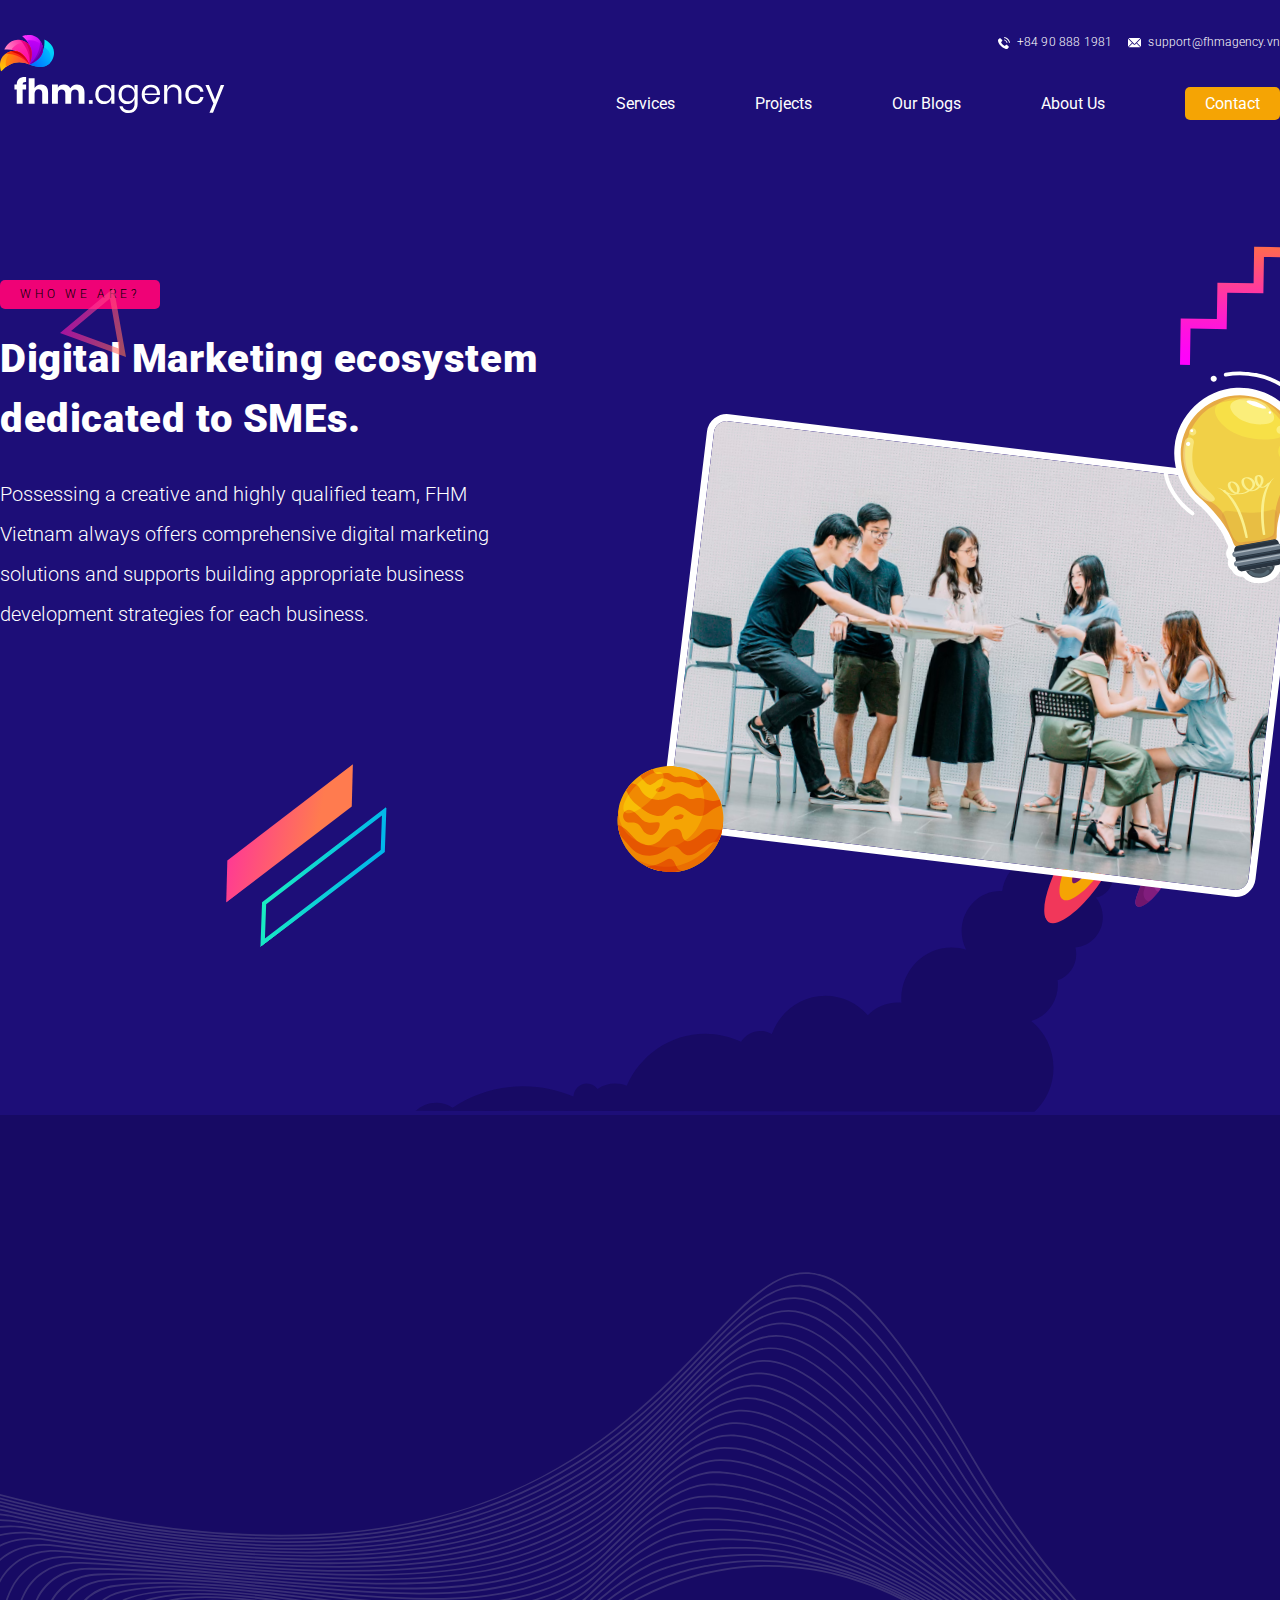
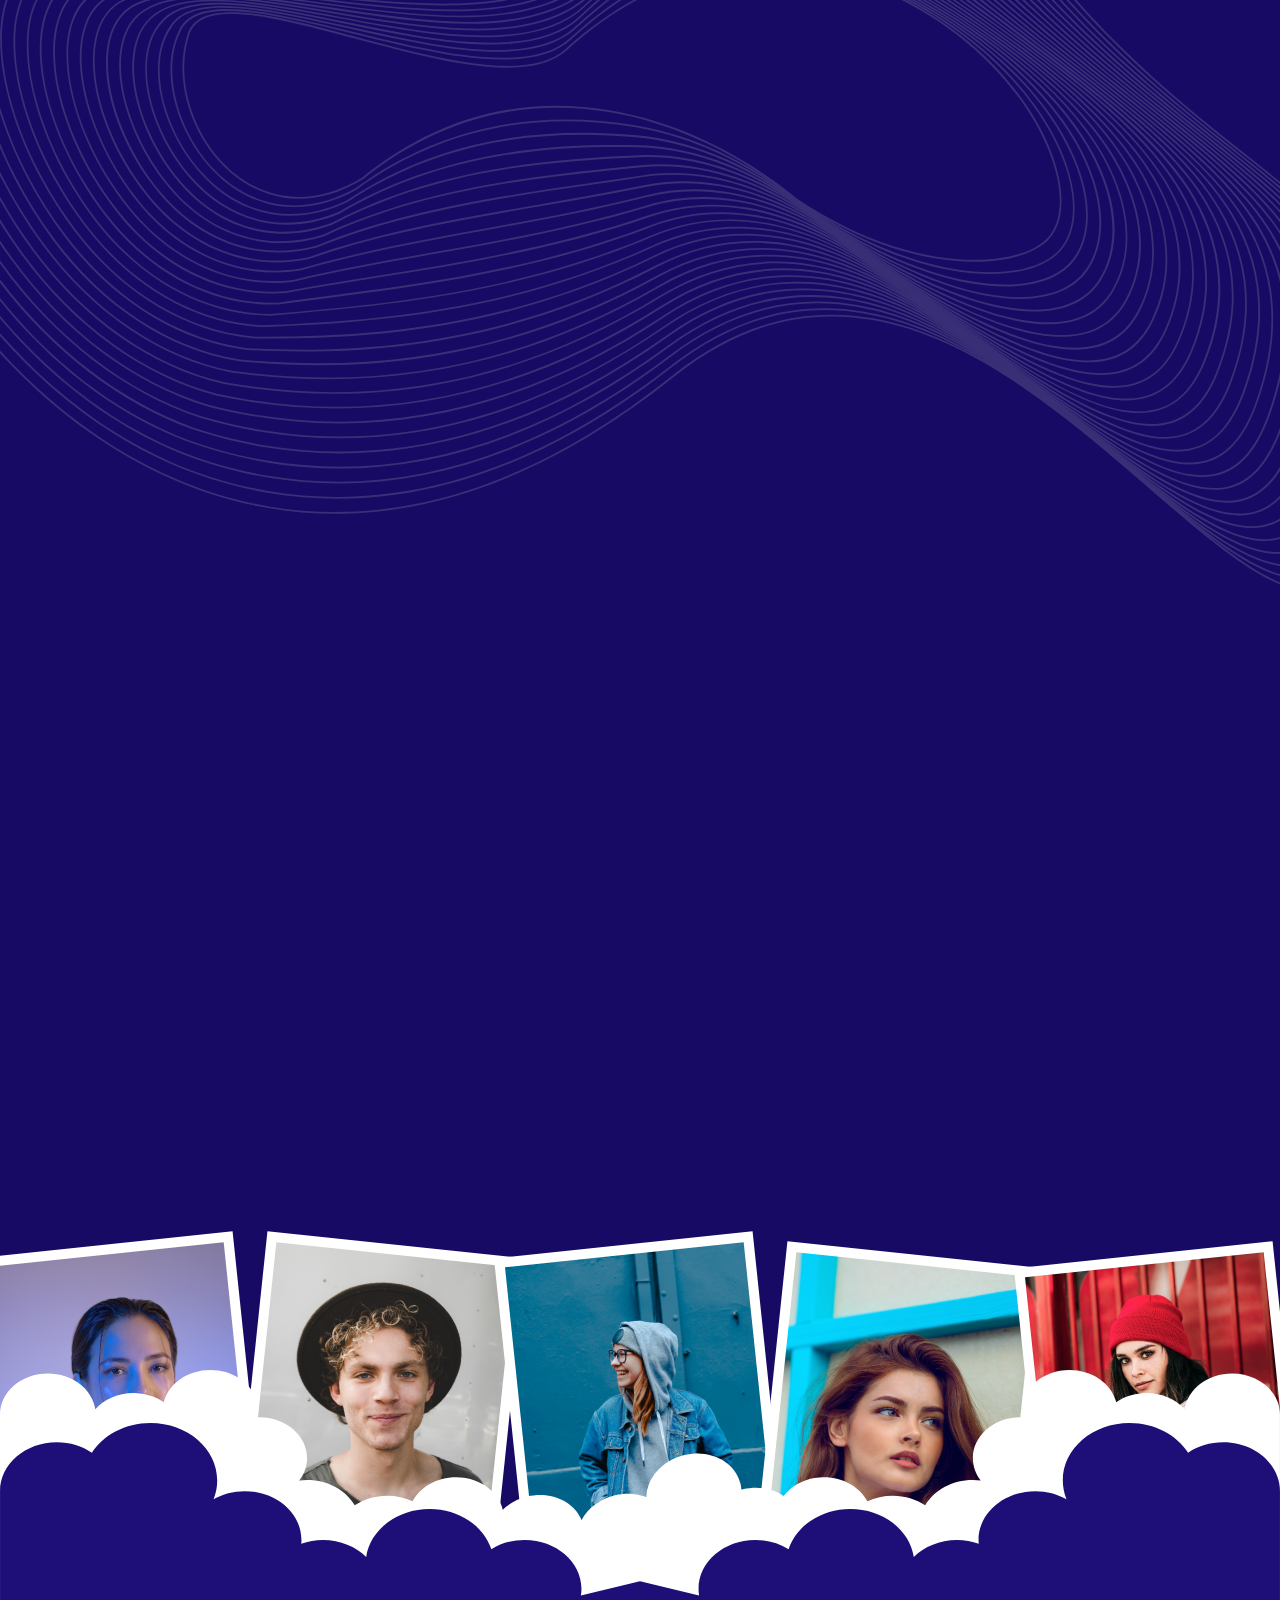
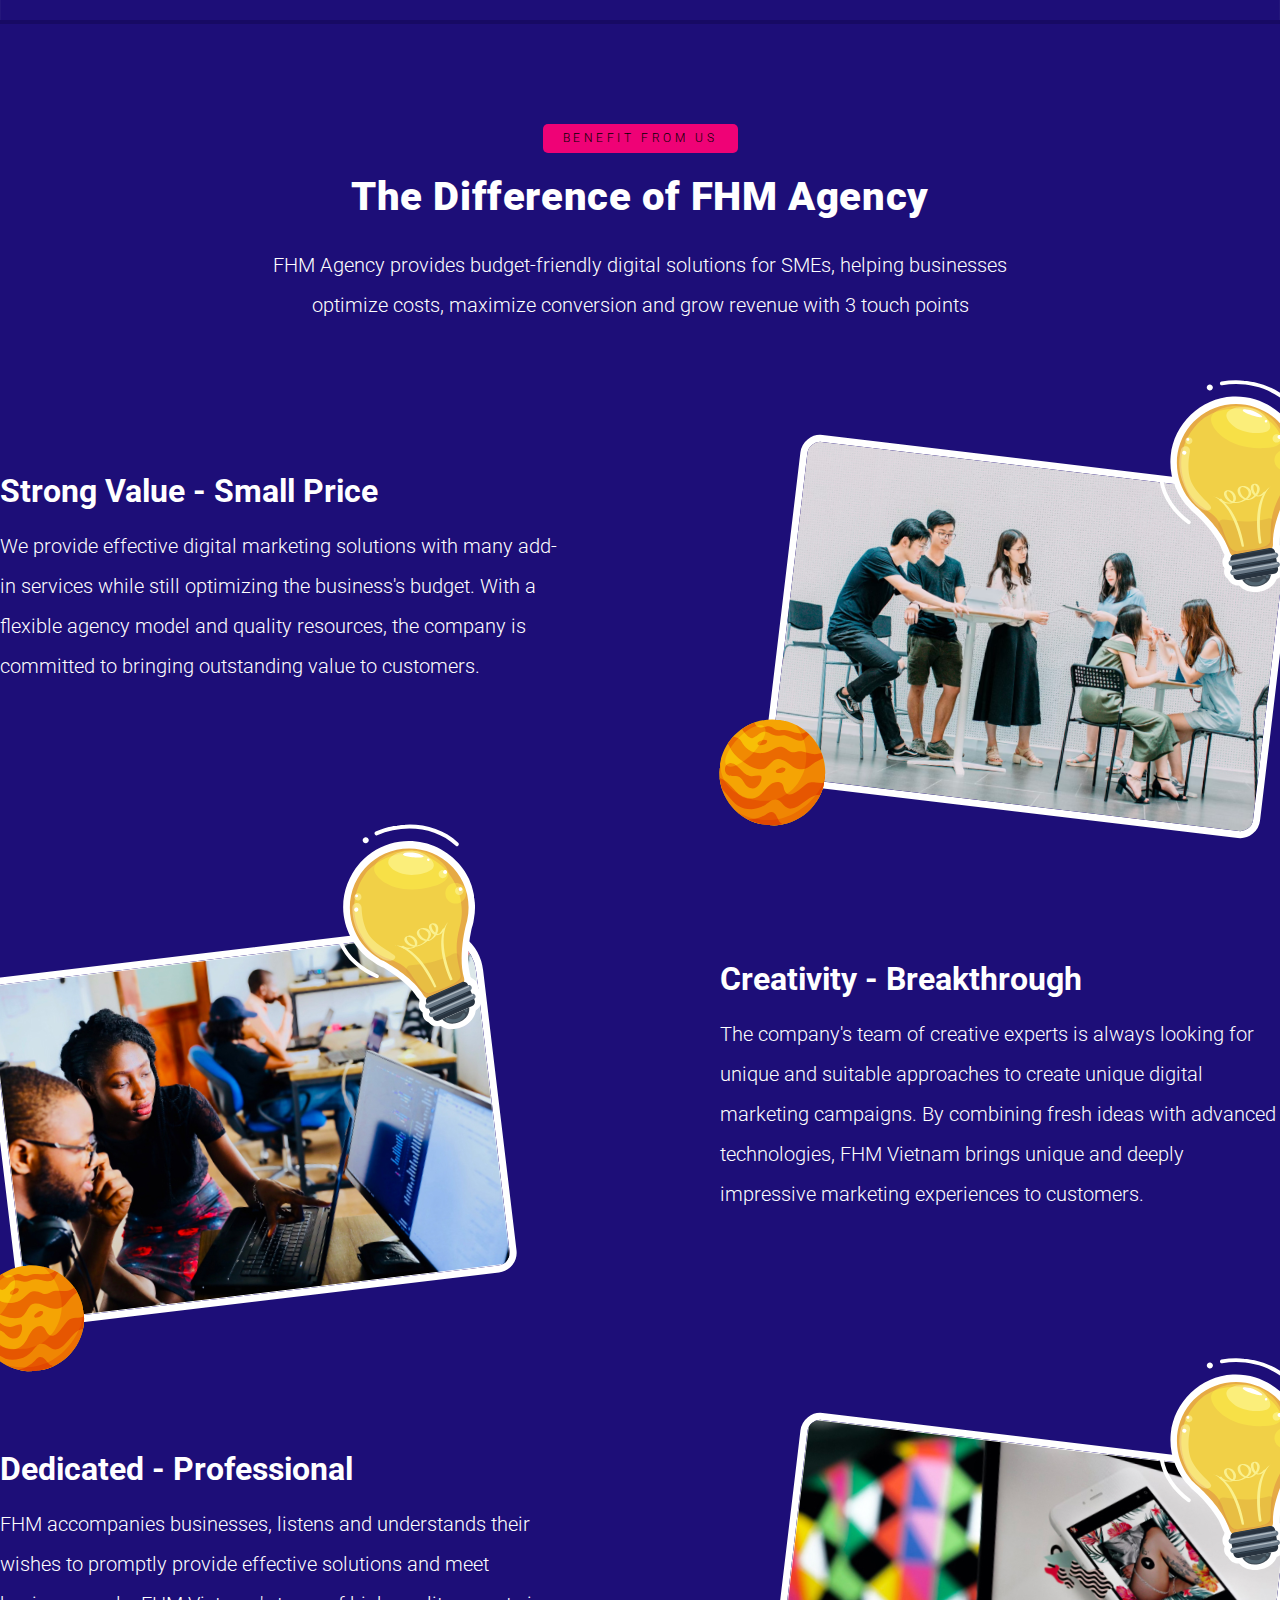
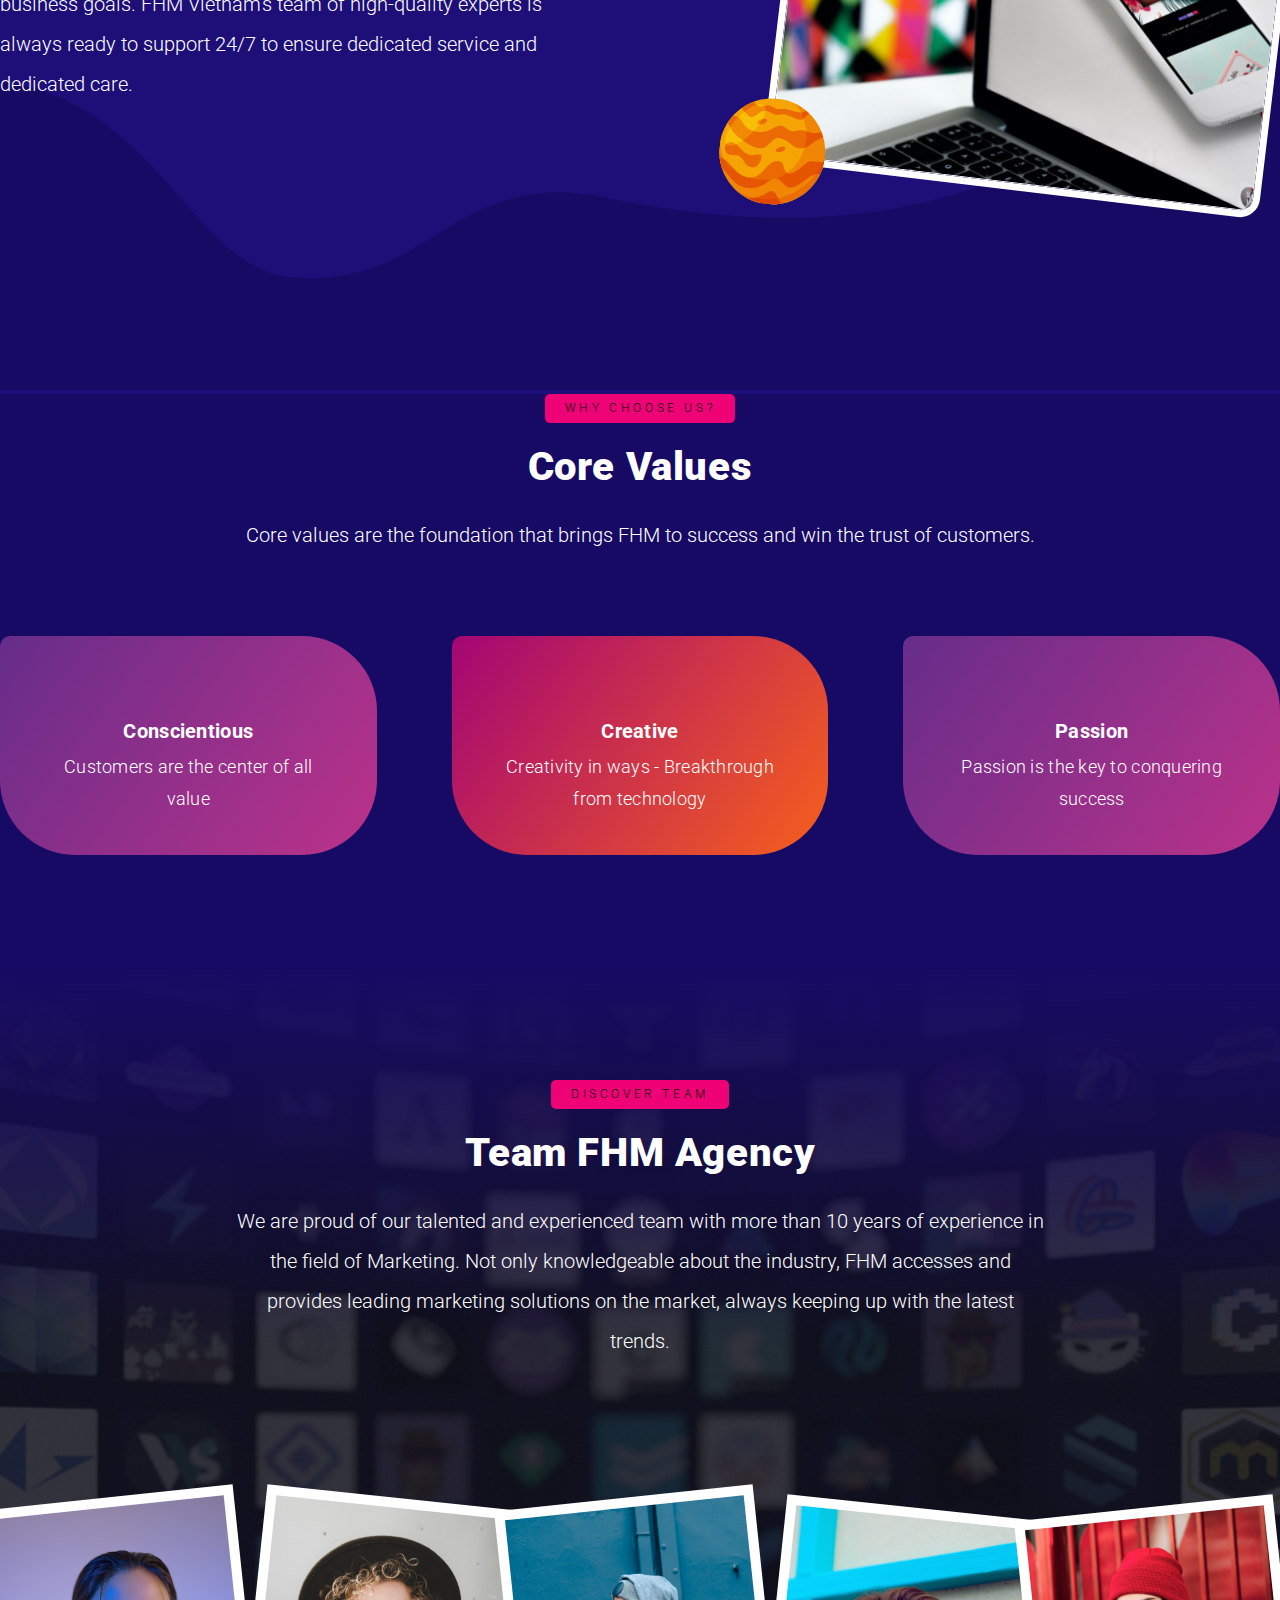
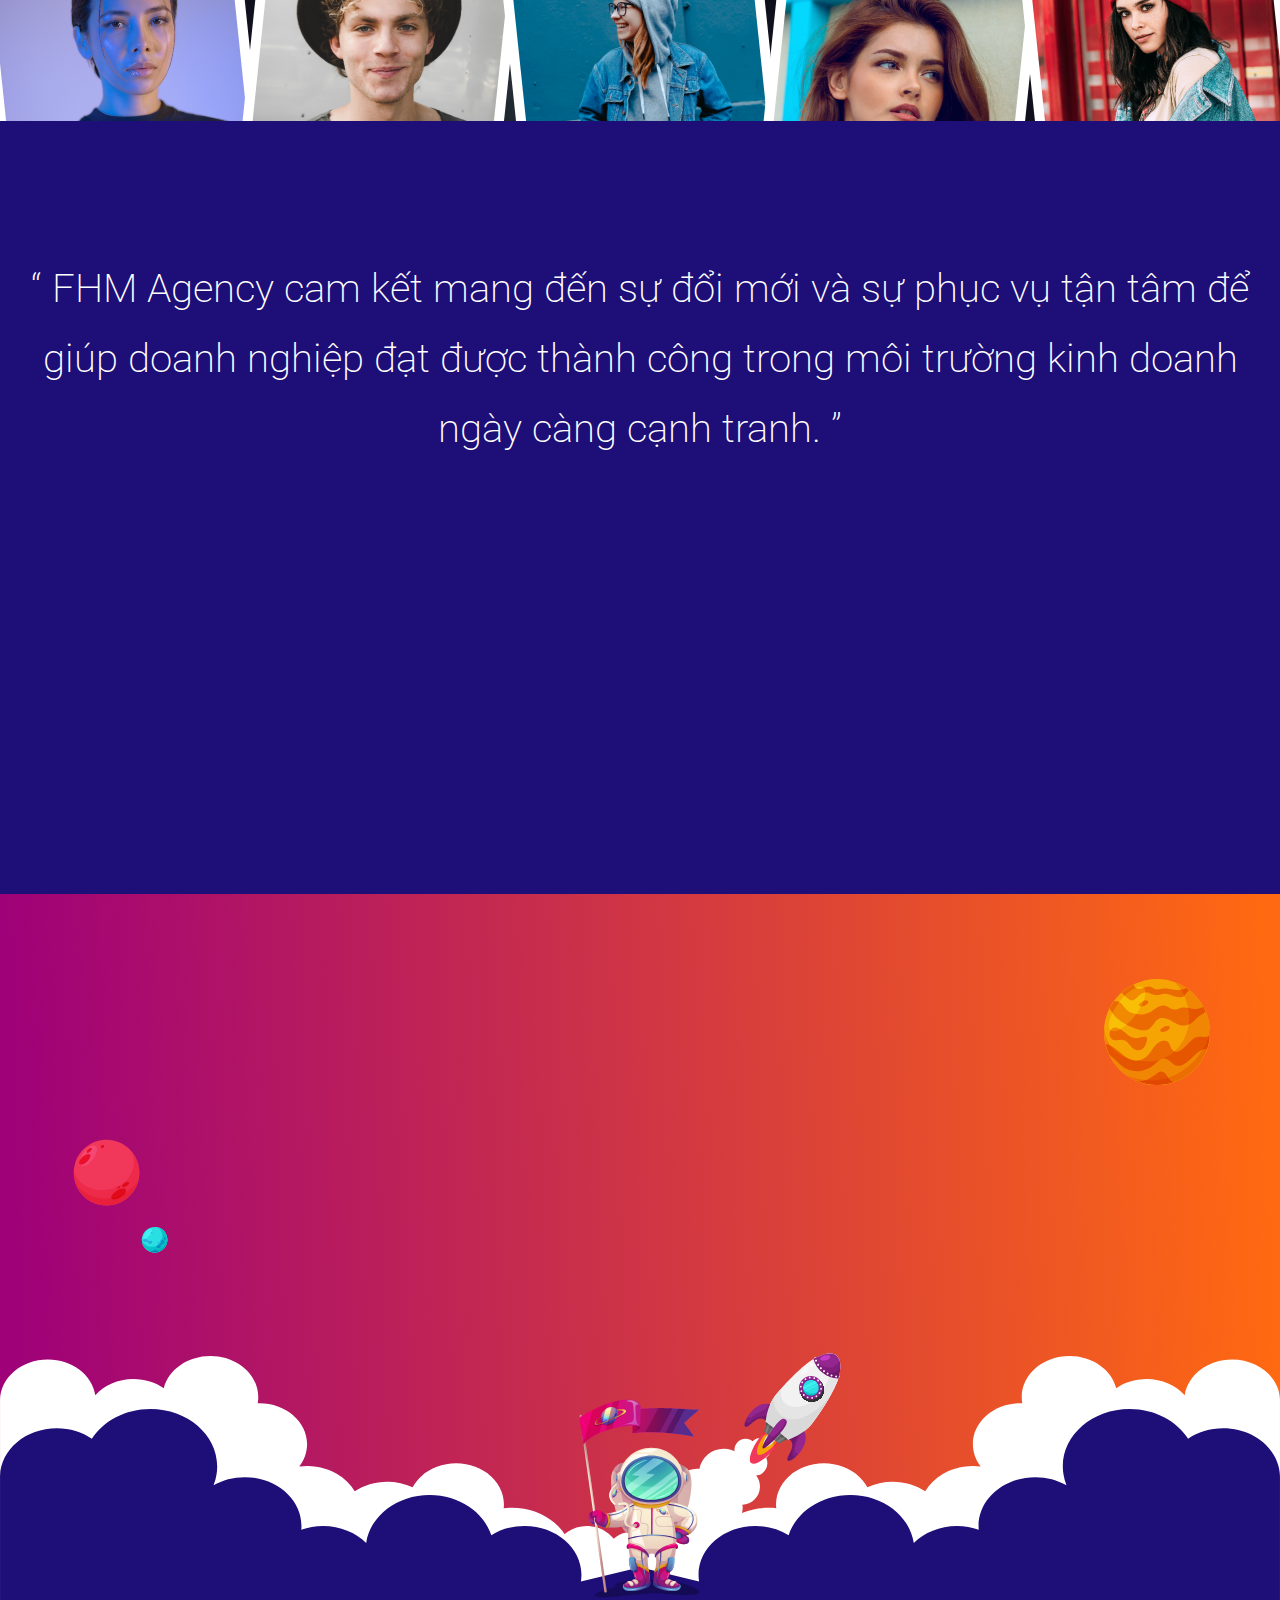
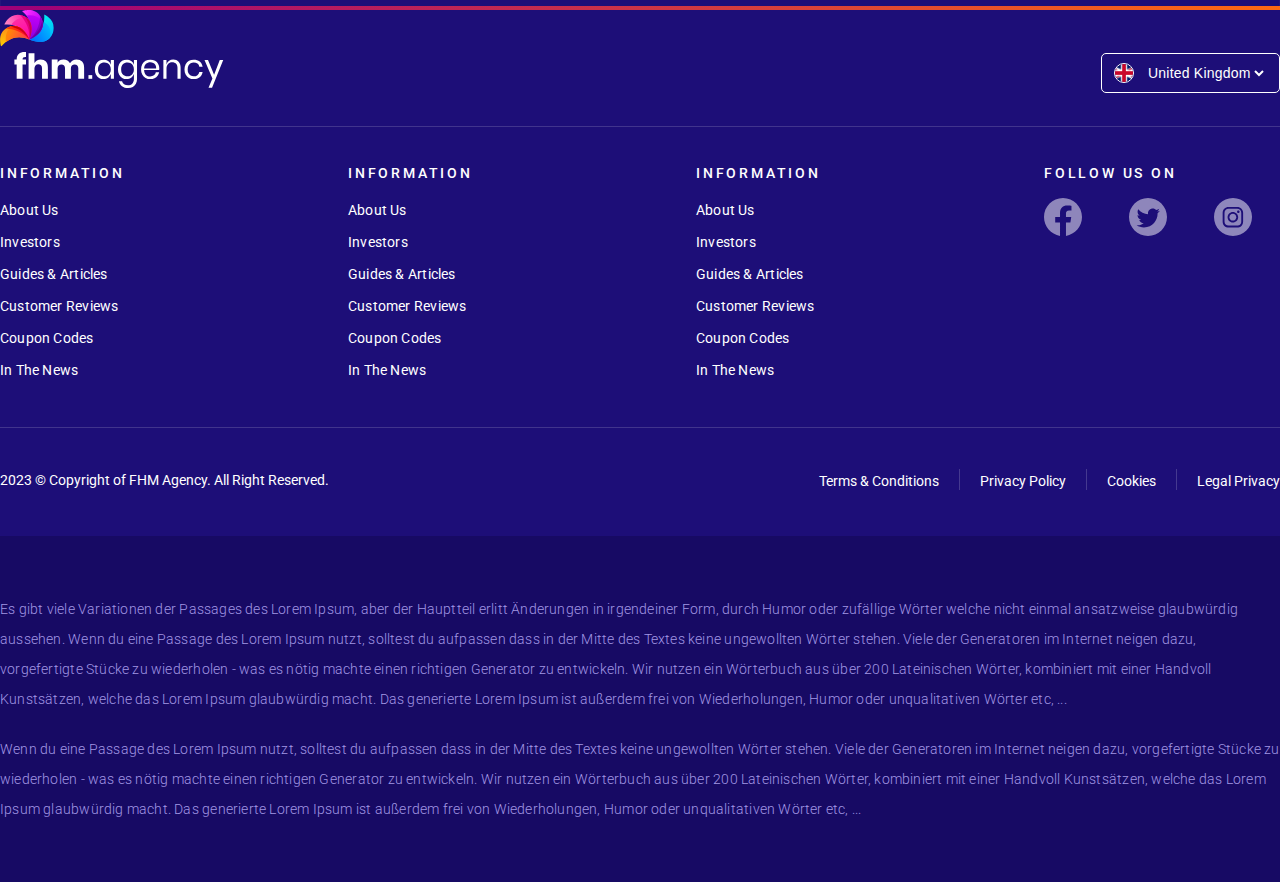
==== about-us.html @ 44fb1ede "stash" ====
<!DOCTYPE html>
<html lang="en">
  <head>
    <meta charset="UTF-8" />
    <meta name="viewport" content="width=device-width, initial-scale=1.0" />
    <link rel="icon" type="image/x-icon" href="./assets/images/logo-icon.svg" />
    <link
      href="https://cdn.jsdelivr.net/npm/bootstrap@5.0.2/dist/css/bootstrap.min.css"
      rel="stylesheet"
      integrity="sha384-EVSTQN3/azprG1Anm3QDgpJLIm9Nao0Yz1ztcQTwFspd3yD65VohhpuuCOmLASjC"
      crossorigin="anonymous"
    />
    <link href="https://unpkg.com/aos@2.3.1/dist/aos.css" rel="stylesheet" />
    <link
      rel="stylesheet"
      href="https://cdn.jsdelivr.net/npm/swiper@11/swiper-bundle.min.css"
    />
    <link rel="stylesheet" href="./assets/css/index.css" />
    <title>About Us</title>
  </head>
  <body>
    <!-- START HEADER -->
    <header id="fhm-header">
      <div class="container">
        <div class="topbar">
          <div class="info">
            <div class="icon">
              <img src="./assets/images/icons/phone.svg" alt="Phone" />
            </div>
            <a href="tel:#" class="link">+84 90 888 1981</a>
          </div>
          <div class="info">
            <div class="icon">
              <img src="./assets/images/icons/mail.svg" alt="Mail" />
            </div>
            <a href="mailto:support@fhmagency.vn" class="link"
              >support@fhmagency.vn</a
            >
          </div>
        </div>
        <div class="header-wrapper">
          <a href="#" title="FHM Agency" class="logo">
            <img src="./assets/images/logo.svg" alt="Logo" />
          </a>
          <nav class="nav">
            <button type="button" class="button button-open">
              <img src="./assets/images/icons/hamberger.svg" alt="Open" />
            </button>
            <ul class="list">
              <li class="item">
                <a href="#" class="link"> Services </a>
              </li>
              <li class="item">
                <a href="#" class="link"> Projects </a>
              </li>
              <li class="item">
                <a href="#" class="link"> Our Blogs </a>
              </li>
              <li class="item">
                <a href="#" class="link"> About Us </a>
              </li>
              <li class="item">
                <a href="#" class="link"> Contact </a>
              </li>
            </ul>
          </nav>
        </div>
        <div class="nav-mobile close">
          <div class="bg">
            <img src="./assets/images/background/moon-bg.svg" alt="Moon" />
            <div class="decor-el">
              <img src="./assets/images/els/astronaut.svg" alt="astronaut" />
            </div>
          </div>
          <button type="button" class="button-close button-yellow button">
            <img src="./assets/images/icons/xmark-solid.svg" alt="Close" />
          </button>
          <nav class="nav">
            <ul class="list">
              <li class="item">
                <div class="icon">
                  <img src="./assets/images/els/stars.svg" alt="icon" />
                </div>
                <a href="#" class="link"> Services </a>
              </li>
              <li class="item">
                <div class="icon">
                  <img src="./assets/images/els/spaceship.svg" alt="icon" />
                </div>
                <a href="#" class="link"> Projects </a>
              </li>
              <li class="item">
                <div class="icon">
                  <img src="./assets/images/els/planet-3.png" alt="icon" />
                </div>
                <a href="#" class="link"> Our Blogs </a>
              </li>
              <li class="item">
                <div class="icon">
                  <img src="./assets/images/els/lightbulb.svg" alt="icon" />
                </div>
                <a href="#" class="link"> About Us </a>
              </li>
              <li class="item">
                <a href="#" class="link"> Contact </a>
              </li>
            </ul>
          </nav>
        </div>
      </div>
    </header>
    <!-- END HEADER -->

    <!-- ============================== -->

    <!-- START CONTENT -->
    <main id="fhm-about-content">
      <!-- START BANNER -->
      <section id="about-banner">
        <div class="decor-el">
          <img src="./assets/images/els/triangle.svg" alt="els" />
        </div>
        <div class="decor-el">
          <img src="./assets/images/els/line-gradient.svg" alt="els" />
          <img src="./assets/images/els/line-green.svg" alt="els" />
        </div>
        <div class="decor-el">
          <img src="./assets/images/els/saw.svg" alt="els" />
        </div>
        <div class="decor-el">
          <img src="./assets/images/els/rocket-w-blue-smoke.svg" alt="els" />
        </div>
        <div class="container">
          <div class="banner-wrapper">
            <div class="heading-block">
              <span class="badge"> who we are? </span>
              <h1 class="title">
                Digital Marketing ecosystem dedicated to SMEs.
              </h1>
              <p class="desc">
                Possessing a creative and highly qualified team, FHM Vietnam
                always offers comprehensive digital marketing solutions and
                supports building appropriate business development strategies
                for each business.
              </p>
            </div>
            <div class="image-border">
              <div class="decor-el">
                <img src="./assets/images/els/lightbulb.svg" alt="lightbulb" />
              </div>
              <div class="decor-el">
                <img src="./assets/images/els/planet-2.svg" alt="planet" />
              </div>
              <img src="./assets/images/contents/home-about.png" alt="banner" />
            </div>
          </div>
        </div>
      </section>
      <!-- END BANNER -->

      <!-- START BENEFIT -->
      <section id="about-benefit" class="benefit">
        <div class="decor-el">
          <svg
            width="1616"
            height="962"
            viewBox="0 0 1616 962"
            fill="none"
            xmlns="http://www.w3.org/2000/svg"
          >
            <g clip-path="url(#clip0_922_193)">
              <g id="multiLines" opacity="0.2" clip-path="url(#clip1_922_193)">
                <path
                  id="Vector"
                  d="M468.226 552.296C446.395 548.622 425.864 537.511 408.866 520.2C375.349 486.139 360.453 433.585 372.653 392.387C377.981 368.978 402.528 362.201 452.241 370.569C478.912 375.058 509.745 383.263 542.401 392.013C576.662 401.177 612.126 410.591 644.562 416.098L645.167 416.2C698.65 425.202 732.473 421.327 751.574 403.968C774.396 383.265 798.486 366.125 823.237 353.019C878.525 323.714 939.58 313.609 999.858 323.755C1022.53 327.57 1045.19 334.256 1067.27 343.57C1133.67 371.637 1190.35 420.219 1222.76 476.82C1250.9 526.052 1255.5 573.523 1234.18 594.958C1214.82 614.426 1170.25 621.564 1120.63 613.212C1074.97 605.526 1027.03 585.496 982.004 555.239C949.632 528.594 882.309 481.809 794.8 467.08C707.291 452.35 622.837 474.64 548.949 534.258C521.578 550.703 494.416 556.8 468.21 552.389L468.226 552.296ZM451.943 372.337C403.394 364.165 379.445 370.517 374.39 392.871C362.331 433.519 377.018 485.319 410.125 518.977C426.883 536.008 447.104 546.971 468.516 550.575C494.303 554.915 521.014 548.933 547.958 532.752C622.126 472.894 705.316 450.151 795.106 465.265C884.895 480.379 950.65 527.091 983.108 553.798C1027.84 583.814 1075.55 603.759 1120.94 611.398C1170 619.656 1213.96 612.702 1232.91 593.645C1253.66 572.783 1248.97 526.158 1221.18 477.655C1189.01 421.38 1132.66 373.093 1066.57 345.175C1044.63 335.884 1022.05 329.261 999.569 325.476C939.709 315.401 879.042 325.475 824.073 354.595C799.431 367.623 775.45 384.687 752.736 405.312C733.184 423.073 698.903 427.111 644.815 418.007L644.21 417.905C611.673 412.428 576.225 402.921 541.909 393.796C509.292 385.1 478.514 376.857 451.935 372.384L451.943 372.337Z"
                  fill="#C1C1C1"
                />
                <path
                  id="Vector_2"
                  d="M462.796 560.664C438.825 556.629 416.495 544.259 398.219 524.867C360.645 485.051 345.84 424.284 364.545 386.525C373.595 364.891 401.594 359.221 455.17 368.239C480.538 372.509 508.758 379.46 538.638 386.786C569.805 394.425 602.028 402.336 632.144 407.405C637.078 408.236 641.888 408.95 646.418 409.617C699.927 417.045 735.716 411.729 755.866 393.256C781.898 369.409 806.105 352.144 829.751 340.479C834.496 338.168 839.513 335.95 845.15 333.741C849.35 332.104 852.821 330.822 855.965 329.773C857.945 329.101 859.925 328.43 861.85 327.797C864.731 326.894 867.704 326.007 870.972 325.074C873.783 324.303 876.585 323.579 879.388 322.854C883.137 321.906 886.964 321.067 890.775 320.321C892.312 320.006 893.896 319.698 895.425 319.429C899.228 318.73 903.218 318.062 907.479 317.487C910.374 317.066 913.3 316.745 916.272 316.432C931.872 314.751 947.33 314.483 962.236 315.508C972.121 316.215 982.114 317.419 991.982 319.08C1020.38 323.859 1048.5 332.516 1075.48 344.809C1145.07 376.473 1203.47 426.78 1235.72 482.876C1264.06 532.287 1268.59 580.177 1247.23 605.001C1228.97 626.185 1188.75 633.913 1139.55 625.632C1114.98 621.495 1089.21 613.617 1062.9 602.155C1038.51 591.495 1013.9 577.88 989.715 561.752C952.909 532.16 893.976 494.395 821.735 482.235L820.617 482.047C716.048 464.876 621.989 486.219 541.164 545.531C514.533 559.851 488.165 564.934 462.703 560.649L462.796 560.664ZM454.872 370.007C402.227 361.146 374.865 366.444 366.189 387.28C347.764 424.512 362.384 484.387 399.517 523.698C417.553 542.81 439.533 554.978 463.086 558.943C488.175 563.166 514.147 558.16 540.304 544.094C621.456 484.551 715.919 463.084 821 480.341L822.117 480.529C894.731 492.751 953.92 530.704 990.858 560.365C1014.87 576.415 1039.4 589.922 1063.69 600.566C1089.87 611.958 1115.55 619.82 1139.94 623.926C1188.48 632.098 1228.13 624.609 1245.98 603.882C1266.82 579.639 1262.26 532.509 1234.27 483.781C1202.25 428.058 1144.14 377.992 1074.87 346.476C1047.97 334.245 1020.03 325.619 991.777 320.863C982.002 319.218 972.056 318.022 962.217 317.323C947.413 316.267 932.048 316.551 916.549 318.201C913.623 318.521 910.744 318.85 907.802 319.264C903.541 319.839 899.606 320.468 895.802 321.168C894.273 321.437 892.736 321.752 891.153 322.06C887.388 322.813 883.561 323.652 879.858 324.608C877.064 325.286 874.308 326.018 871.497 326.789C868.237 327.676 865.263 328.563 862.43 329.473C860.458 330.098 858.532 330.731 856.545 331.449C853.4 332.499 850.031 333.75 845.83 335.387C840.247 337.557 835.239 339.728 830.587 342.055C807.049 353.643 782.998 370.838 757.082 394.561C736.536 413.398 700.242 418.868 646.175 411.346C641.59 410.718 636.788 409.957 631.854 409.127C601.645 404.042 569.376 396.123 538.208 388.484C508.328 381.158 480.147 374.262 454.826 369.999L454.872 370.007Z"
                  fill="#C1C1C1"
                />
                <path
                  id="Vector_3"
                  d="M457.724 569.188C431.518 564.777 407.258 551.077 387.62 529.543C345.376 483.343 331.149 415.161 356.492 380.624C373.036 355.132 420.272 359.447 459.511 366.052C482.878 369.985 508.019 375.604 534.626 381.614C561.931 387.741 590.199 394.126 617.103 398.654C628.461 400.566 638.655 401.995 648.338 403.05C701.492 408.887 739.176 401.977 760.259 382.513C789.392 355.599 813.568 338.234 836.367 327.909C841.08 325.784 846.15 323.815 852.323 321.839C856.422 320.52 859.861 319.424 863.37 318.484C865.334 317.905 867.384 317.389 869.379 316.912C872.181 316.187 875.216 315.502 878.639 314.786C881.465 314.209 884.29 313.632 887.147 313.156C890.997 312.465 894.878 311.874 898.595 311.399C900.163 311.185 901.723 311.017 903.291 310.802C907.296 310.328 911.378 309.962 915.398 309.682C918.301 309.501 921.25 309.327 924.191 309.201C940.302 308.467 955.362 309.137 970.087 311.232C973.222 311.664 976.34 312.189 979.459 312.714C1015.53 318.786 1050.68 330.061 1083.86 346.22C1157.84 382.211 1216.41 432.93 1248.79 489.096C1277.38 538.787 1281.84 587.095 1260.34 615.247C1242.91 638.053 1205.59 646.508 1157.92 638.485C1131.25 633.995 1102.56 624.716 1072.62 610.921C1048.41 599.765 1023.11 585.458 997.495 568.42C962.51 540.81 907.104 505.695 841.705 494.687C835.235 493.598 828.679 492.734 822.262 492.18C709.162 481.898 614.738 503.133 533.526 557.068C507.814 569.342 482.332 573.426 457.708 569.282L457.724 569.188ZM459.213 367.82C401.681 358.136 370.425 362.396 357.949 381.635C333.042 415.575 347.201 482.741 388.871 528.366C408.277 549.574 432.18 563.119 457.967 567.459C482.218 571.541 507.359 567.496 532.651 555.438C614.082 501.348 708.901 480.036 822.436 490.295C828.899 490.857 835.502 491.729 842.018 492.826C907.836 503.905 963.498 539.206 998.569 566.878C1024.06 583.8 1049.23 598.037 1073.39 609.185C1103.19 622.957 1131.75 632.165 1158.24 636.623C1205.25 644.537 1241.96 636.314 1258.96 614.058C1279.97 586.495 1275.48 538.947 1247.27 489.893C1215.03 434.037 1156.7 383.551 1083.09 347.716C1050.08 331.635 1015.11 320.438 979.177 314.389C976.059 313.864 972.986 313.347 969.852 312.915C955.212 310.882 940.299 310.189 924.289 310.892C921.348 311.019 918.453 311.153 915.543 311.381C911.569 311.669 907.487 312.035 903.529 312.517C901.969 312.685 900.448 312.907 898.88 313.122C895.162 313.596 891.374 314.203 887.524 314.894C884.715 315.378 881.889 315.955 879.11 316.54C875.733 317.264 872.698 317.949 869.95 318.635C867.955 319.112 865.952 319.636 863.988 320.215C860.487 321.109 857.048 322.204 852.995 323.532C846.916 325.523 841.9 327.453 837.241 329.54C814.597 339.795 790.577 357.091 761.615 383.841C740.09 403.662 702.001 410.696 648.28 404.811C638.551 403.748 628.31 402.311 616.953 400.399C589.955 395.855 561.68 389.517 534.336 383.335C507.768 377.38 482.634 371.714 459.314 367.789L459.213 367.82Z"
                  fill="#C1C1C1"
                />
                <path
                  id="Vector_4"
                  d="M452.992 577.961C424.412 573.151 398.137 558.059 377.013 534.264C330.286 481.712 316.707 405.697 348.469 374.824C370.03 351.66 420.059 356.445 466.187 364.209C486.575 367.641 507.768 371.974 530.249 376.619C552.924 381.249 576.375 386.106 599.09 389.929C618.547 393.204 635.313 395.404 650.334 396.593C703.886 400.918 742.38 392.613 764.729 371.878C787.545 350.648 814.679 327.369 843.059 315.448C847.85 313.432 853.075 311.68 859.581 310C863.392 308.967 867.142 308.019 870.899 307.312C872.886 306.881 874.966 306.465 876.992 306.089C879.709 305.589 882.612 305.121 886.384 304.607C889.225 304.224 892.065 303.841 894.945 303.513C898.849 303.069 902.737 302.719 906.462 302.485C908.061 302.371 909.605 302.296 911.149 302.221C915.107 302.026 919.197 301.901 923.31 301.924C926.134 301.921 928.951 301.964 931.814 302.015L932.14 302.07C948.606 302.354 963.604 303.969 977.986 306.964C1018.33 315.526 1056.77 329.172 1092.26 347.538C1169.71 387.607 1229.95 440.043 1261.97 495.239C1290.88 545.318 1295.23 593.991 1273.57 625.369C1256.72 649.852 1221.9 659.062 1175.64 651.274C1147.43 646.526 1116.06 635.839 1082.46 619.564C1058.4 607.857 1032.44 592.866 1005.38 575.012C956.3 537.038 906.672 513.661 857.798 505.434C846.487 503.53 835.089 502.425 823.931 502.174C746.583 500.446 631.535 505.434 525.911 568.466C501.234 578.857 476.716 582.05 453.023 578.062L452.992 577.961ZM465.89 365.977C420.227 358.291 370.773 353.508 349.747 376.044C318.56 406.344 332.196 481.172 378.365 533.057C399.21 556.517 425.129 571.453 453.29 576.193C476.657 580.127 500.787 576.964 525.091 566.797C631.033 503.579 746.415 498.6 823.949 500.359C835.201 500.626 846.699 501.7 858.057 503.612C907.211 511.886 957.102 535.402 1006.36 573.501C1033.33 591.293 1059.19 606.268 1083.17 617.913C1116.59 634.11 1147.77 644.766 1175.84 649.491C1221.41 657.161 1255.56 648.221 1272.02 624.342C1293.29 593.522 1288.91 545.609 1260.34 496.112C1228.51 441.235 1168.51 389.032 1091.37 349.111C1056.06 330.823 1017.75 317.247 977.549 308.709C963.259 305.73 948.409 304.091 932.044 303.777L931.719 303.722C928.894 303.725 926.077 303.681 923.253 303.684C919.186 303.67 915.097 303.795 911.185 303.998C909.595 304.065 908.042 304.186 906.498 304.261C902.82 304.503 898.939 304.807 895.082 305.258C892.202 305.587 889.369 305.923 886.567 306.361C882.795 306.874 879.939 307.35 877.269 307.858C875.243 308.234 873.217 308.611 871.222 309.089C867.512 309.804 863.91 310.728 860.005 311.746C853.639 313.449 848.422 315.155 843.732 317.14C815.607 328.961 788.59 352.116 765.938 373.23C743.192 394.329 704.287 402.803 650.168 398.431C635.1 397.234 618.288 395.026 598.831 391.751C576.07 387.92 552.611 383.11 529.897 378.426C507.455 373.835 486.27 369.456 465.928 366.032L465.89 365.977Z"
                  fill="#C1C1C1"
                />
                <path
                  id="Vector_5"
                  d="M448.563 586.928C417.516 581.702 389.149 565.109 366.414 538.939C333.423 500.899 314.312 449.215 318.912 410.23C321.113 391.75 328.545 377.451 340.454 368.977C367.39 348.01 422.197 353.694 477.449 362.995C492.996 365.611 508.682 368.539 525.291 371.669C541.768 374.73 558.796 377.931 575.507 380.744C606.693 385.993 631.086 388.951 652.245 390.072C706.188 392.932 745.491 383.232 769.115 361.181C798.668 333.477 823.664 312.949 849.667 302.924C854.582 301.024 860.008 299.497 866.754 298.097C870.278 297.351 874.291 296.543 878.35 296.03C880.368 295.7 882.472 295.432 884.521 295.203C887.253 294.897 890.225 294.584 894.051 294.319C896.907 294.13 899.771 293.894 902.658 293.806C906.755 293.634 910.55 293.555 914.282 293.562C915.858 293.588 917.441 293.567 919.016 293.593C922.935 293.631 927.016 293.839 931.229 294.118C933.596 294.277 936.001 294.49 938.414 294.657L940.067 294.792C948.182 295.488 955.731 296.424 963.039 297.654C970.906 298.978 978.57 300.651 985.838 302.688C1027.34 314.361 1065.98 329.909 1100.65 348.854C1182.88 393.842 1243.21 446.58 1275.11 501.373C1304.41 551.949 1308.62 600.839 1286.75 635.528C1270.17 661.78 1237.58 671.701 1192.57 664.124C1163.15 659.173 1129.43 647.085 1092.31 628.205C1068.23 615.971 1042.37 600.709 1013.23 581.594C965.49 545.282 917.794 522.948 871.479 515.153C856.072 512.559 840.639 511.54 825.6 512.167C724.296 516.263 616.936 527.329 518.258 579.808C494.701 588.378 471.317 590.806 448.649 586.99L448.563 586.928ZM477.159 364.716C422.326 355.487 367.954 349.779 341.515 370.352C329.979 378.601 322.819 392.419 320.704 410.388C316.144 448.854 335.054 500.025 367.773 537.685C390.222 563.568 418.287 579.966 448.869 585.113C471.212 588.874 494.301 586.493 517.446 578.093C616.334 525.506 723.887 514.424 825.439 510.274C840.619 509.671 856.199 510.667 871.699 513.276C918.293 521.119 966.254 543.593 1014.16 580.029C1043.17 599.074 1068.99 614.328 1093.02 626.508C1130.02 645.318 1163.56 657.327 1192.79 662.247C1237.06 669.698 1268.97 660.095 1285.15 634.494C1306.37 600.889 1302 551.448 1273.48 502.2C1241.78 447.726 1181.69 395.22 1099.73 350.327C1065.2 331.404 1026.69 315.927 985.331 304.277C978.102 302.294 970.492 300.583 962.718 299.275C955.411 298.044 947.955 297.124 939.886 296.436L938.233 296.301C935.828 296.088 933.469 295.882 931.102 295.723C926.936 295.452 922.893 295.298 919.029 295.222C917.454 295.196 915.878 295.17 914.342 295.199C910.656 295.2 906.869 295.233 902.81 295.458C899.916 295.593 897.06 295.782 894.25 295.979C890.424 296.244 887.553 296.526 884.821 296.832C882.772 297.061 880.715 297.337 878.65 297.659C874.692 298.141 870.679 298.949 867.201 299.704C860.557 301.073 855.231 302.569 850.417 304.438C824.717 314.37 799.838 334.775 770.448 362.362C746.482 384.739 706.713 394.647 652.297 391.755C631.091 390.626 606.652 387.661 575.372 382.396C558.615 379.575 541.579 376.421 525.11 373.313C508.493 370.229 492.807 367.302 477.26 364.685L477.159 364.716Z"
                  fill="#C1C1C1"
                />
                <path
                  id="Vector_6"
                  d="M444.475 596.144C410.868 590.487 380.182 572.308 355.767 543.606C319.207 500.611 299.075 442.201 306.812 401.638C310.285 383.563 319.082 370.26 332.385 363.169C367.25 343.154 429.867 351.636 508.067 364.799L531.247 368.701C574.303 375.948 616.08 382.549 654.064 383.536C707.581 384.937 748.858 373.464 773.361 350.46C800.847 324.514 827.881 300.405 856.143 290.33C861.228 288.555 866.817 287.199 873.741 286.163C877.327 285.619 881.448 285.021 885.561 284.756C887.61 284.527 889.736 284.406 891.863 284.286C895.2 284.082 898.607 284.033 901.486 283.992C904.365 283.95 907.282 283.963 910.192 284.022C914.344 284.099 918.138 284.307 921.878 284.553C923.437 284.672 925.043 284.799 926.603 284.918C930.521 285.243 934.656 285.7 938.823 286.257C940.041 286.414 941.204 286.61 942.415 286.814C944.09 287.096 945.859 287.394 947.605 287.544C961.633 288.948 976.495 292.503 993.41 298.364C1036.55 313.376 1074.29 330.302 1108.71 350.163C1195.98 400.449 1256.28 453.42 1287.91 507.498C1317.19 557.927 1321.45 608.26 1299.59 645.68C1283.13 673.817 1252.49 684.353 1208.46 676.942C1178.3 671.865 1142.37 658.401 1101.77 636.831C1078.39 624.427 1051.88 608.482 1020.74 588.122C974.022 553.177 927.767 531.66 883.315 524.178C864.37 520.989 845.383 520.329 826.934 522.152C726.118 532.167 611.813 543.548 510.31 591.197C487.982 598.156 465.825 599.833 444.367 596.221L444.475 596.144ZM507.777 366.52C429.903 353.412 367.62 344.938 333.229 364.699C320.453 371.496 311.921 384.365 308.58 401.936C300.922 442.033 320.869 499.838 357.158 542.453C381.294 570.82 411.585 588.789 444.773 594.376C465.999 597.948 487.861 596.317 509.785 589.482C611.443 541.763 725.896 530.359 826.86 520.321C845.455 518.475 864.582 519.159 883.713 522.379C928.492 529.916 974.971 551.519 1021.86 586.588C1052.9 606.932 1079.38 622.823 1102.72 635.172C1143.14 656.618 1178.89 670.05 1208.87 675.096C1252.11 682.375 1282.12 672.117 1298.18 644.677C1319.7 607.869 1315.43 558.157 1286.48 508.31C1255.04 454.504 1194.95 401.758 1107.94 351.612C1073.6 331.814 1035.96 314.903 992.95 299.961C976.221 294.131 961.444 290.639 947.556 289.258C945.771 289.054 943.995 288.802 942.272 288.512C941.109 288.317 939.898 288.113 938.727 287.964C934.561 287.406 930.472 286.957 926.6 286.64C925.041 286.521 923.435 286.394 921.875 286.275C918.19 285.99 914.387 285.828 910.283 285.759C907.373 285.7 904.502 285.695 901.623 285.737C898.744 285.779 895.383 285.835 892.054 285.992C889.974 286.121 887.895 286.249 885.799 286.471C881.694 286.689 877.658 287.349 874.072 287.894C867.241 288.945 861.761 290.223 856.768 292.014C828.818 301.95 801.947 325.943 774.631 351.727C749.733 375.095 708.052 386.691 654.053 385.305C615.93 384.294 574.052 377.724 530.95 370.469L507.723 366.559L507.777 366.52Z"
                  fill="#C1C1C1"
                />
                <path
                  id="Vector_7"
                  d="M440.728 605.609C404.933 599.584 370.976 579.228 345.168 548.282C304.744 499.804 284.029 436.32 294.873 393.792C299.433 375.805 309.641 363.217 324.363 357.37C366.48 339.484 437.699 350.324 513.107 361.868C561.735 369.288 612.038 376.989 656.075 376.986C709.929 376.96 752.07 364.054 777.847 339.733C808.955 310.186 834.994 286.867 862.843 277.823C868.06 276.117 873.851 274.987 881.006 274.277C884.514 273.911 888.845 273.492 893.105 273.491C895.084 273.394 897.094 273.397 899.484 273.417C902.836 273.407 906.157 273.583 909.238 273.766C912.132 273.919 915.065 274.125 918.037 274.386C922.234 274.758 926.044 275.16 929.783 275.694C931.366 275.96 932.964 276.133 934.554 276.353C938.62 276.942 942.708 277.678 946.835 278.468C948.736 278.836 950.628 279.25 952.568 279.672L955.709 280.345C973.179 284.051 987.714 288.411 1001.41 294.065C1047.09 313.045 1083.89 331.297 1117.25 351.458C1209.88 407.477 1270.02 460.518 1301.19 513.61C1330.9 564.637 1335.03 615.14 1312.92 655.771C1296.72 685.483 1266.89 696.921 1224.21 689.736C1193.53 684.573 1155.69 669.686 1111.71 645.443C1082.58 629.392 1052.03 609.848 1028.69 594.675C982.779 560.872 937.609 540.016 894.507 532.761C872.257 529.016 850.126 528.831 828.657 532.107C811.504 534.77 793.939 537.315 776.965 539.769C684.562 553.258 589.017 567.222 502.758 602.51C481.829 607.982 460.984 608.971 440.782 605.57L440.728 605.609ZM939.16 278.851C937.531 278.577 935.901 278.302 934.311 278.083C932.728 277.816 931.13 277.643 929.586 277.431C925.893 276.905 922.084 276.503 917.933 276.139C915.008 275.886 912.075 275.679 909.181 275.527C906.1 275.344 902.771 275.214 899.474 275.185C897.13 275.173 895.12 275.17 893.141 275.267C889.215 275.276 885.575 275.573 881.19 276.031C874.182 276.717 868.492 277.817 863.422 279.499C835.923 288.459 810.047 311.662 779.063 341.039C752.936 365.731 710.392 378.76 656.057 378.801C611.872 378.827 561.522 371.118 512.81 363.636C437.68 352.139 366.702 341.292 324.996 359.008C310.841 364.615 300.991 376.785 296.572 394.222C286.025 435.555 307.079 499.862 346.512 547.12C372.042 577.732 405.603 597.879 440.979 603.833C460.948 607.194 481.505 606.205 502.132 600.825C588.491 565.507 684.138 551.512 776.634 538.039C793.608 535.585 811.134 532.985 828.326 530.377C849.95 527.031 872.314 527.255 894.75 531.031C938.132 538.334 983.526 559.275 1029.65 593.211C1052.9 608.368 1083.41 627.857 1112.5 643.9C1156.25 668.058 1193.92 682.867 1224.4 687.999C1266.2 695.035 1295.45 683.93 1311.25 654.915C1333.08 614.811 1328.97 564.983 1299.56 514.484C1268.59 461.617 1208.6 408.794 1116.24 352.961C1082.96 332.815 1046.25 314.626 1000.66 295.662C987.106 290.031 972.664 285.687 955.28 282.043L952.138 281.37C950.245 280.956 948.353 280.542 946.452 280.174C944.001 279.666 941.58 279.258 939.113 278.843L939.16 278.851Z"
                  fill="#C1C1C1"
                />
                <path
                  id="Vector_8"
                  d="M437.322 615.321C398.734 608.826 362.25 586.705 334.561 553.002C291.101 500.091 269.38 430.073 282.872 386.604C288.51 368.463 300.068 356.39 316.278 351.654C362.137 337.413 431.706 346.97 505.331 357.161C557.443 364.354 611.293 371.744 657.971 370.558C712.153 369.152 755.157 354.812 782.224 329.082C811.825 300.812 839.771 274.13 869.443 265.345C874.838 263.717 880.784 262.804 888.172 262.421C892.518 262.196 896.421 262.039 900.541 262.302C902.737 262.337 904.972 262.426 907.005 262.577C910.465 262.776 913.941 263.17 916.897 263.524C919.807 263.87 922.762 264.224 925.749 264.679C929.667 265.291 933.577 265.949 937.603 266.77C939.178 267.083 940.799 267.404 942.366 267.763C946.291 268.615 950.387 269.592 954.653 270.693C956.445 271.138 958.221 271.676 960.005 272.168C961.192 272.511 962.332 272.846 963.527 273.143C981.096 277.966 995.622 283.234 1009.16 289.819C1044.26 306.78 1085.52 327.552 1125.49 352.844C1225.03 415.817 1283.24 467.287 1314.17 519.813C1343.89 570.794 1348.07 622.693 1325.85 665.985C1309.59 697.744 1281.25 709.719 1239.12 702.675C1207.75 697.395 1169.25 681.537 1121.4 654.153C1094.19 638.617 1065.69 620.279 1036.43 601.288C991.132 568.401 946.816 548.167 904.737 541.084C879.462 536.83 854.366 537.199 830.17 542.169C794.471 549.509 758.091 555.777 722.891 561.861C642.531 575.75 566.619 588.809 494.988 613.976C475.535 618.07 456.166 618.541 437.314 615.368L437.322 615.321ZM929.983 267.114C928.446 266.856 926.957 266.605 925.467 266.354C922.481 265.899 919.571 265.553 916.662 265.207C913.752 264.861 910.276 264.467 906.862 264.275C904.83 264.124 902.641 264.043 900.445 264.008C896.372 263.753 892.515 263.918 888.223 264.104C881.029 264.472 875.185 265.354 869.945 266.912C840.715 275.628 812.894 302.141 783.464 330.248C756.063 356.256 712.693 370.774 658.031 372.195C611.252 373.411 557.27 365.952 505.104 358.798C431.656 348.684 362.282 339.112 316.772 353.269C301.121 357.811 289.968 369.474 284.524 387.026C271.204 430.045 292.81 499.326 335.913 551.794C363.324 585.163 399.459 607.082 437.627 613.507C456.246 616.641 475.375 616.177 494.533 612.129C566.203 587.017 642.177 573.873 722.63 559.999C757.784 553.907 794.164 547.639 829.816 540.291C854.213 535.26 879.55 534.883 905.011 539.169C947.369 546.299 991.903 566.665 1037.42 599.684C1066.59 618.613 1095.09 636.951 1122.25 652.479C1169.94 679.739 1208.25 695.518 1239.39 700.76C1280.63 707.702 1308.4 696.012 1324.29 665.051C1346.17 622.325 1342.03 571.008 1312.61 520.555C1281.87 468.301 1223.84 416.955 1124.55 354.169C1084.62 328.931 1043.45 308.221 1008.39 291.268C994.937 284.746 980.55 279.501 963.067 274.74C961.88 274.397 960.685 274.1 959.545 273.765C957.761 273.273 956.024 272.789 954.24 272.298C950.02 271.205 945.878 270.22 941.999 269.376C940.424 269.063 938.811 268.696 937.236 268.383C934.831 267.883 932.411 267.475 930.037 267.076L929.983 267.114Z"
                  fill="#C1C1C1"
                />
                <path
                  id="Vector_9"
                  d="M434.257 625.284C392.737 618.295 353.556 594.285 323.923 557.623C277.723 500.519 254.887 424.046 270.785 379.642C277.386 361.185 290.317 349.486 308.17 345.793C357.043 334.977 424.603 343.382 496.058 352.252C552.183 359.211 610.223 366.445 659.859 363.891C714.369 361.105 758.19 345.324 786.586 318.239L786.866 317.999C820.26 285.965 846.69 260.607 876.027 252.674C881.647 251.132 887.794 250.445 895.314 250.418C899.527 250.41 903.64 250.432 907.907 250.959C910.134 251.095 912.337 251.37 914.448 251.63C915.759 251.802 917.07 251.975 918.42 252.202L921.073 252.649C922.19 252.837 923.307 253.025 924.471 253.221C926.907 253.535 929.359 254.044 931.802 254.599L933.462 254.974C937.76 255.888 941.623 256.826 945.385 257.794L945.804 257.864C947.262 258.301 948.728 258.691 950.186 259.128C954.165 260.229 958.175 261.43 962.526 262.88C964.202 263.449 965.923 264.026 967.599 264.595C968.863 265.047 970.135 265.452 971.399 265.905C989.067 271.845 1003.52 278.105 1016.93 285.481C1053.41 305.594 1094.72 328.336 1133.8 354.1C1212 405.681 1289.6 462.187 1327.22 525.933C1357.48 577.628 1361.51 629.596 1338.94 676.13C1322.74 709.526 1294.91 722.402 1253.72 715.468C1222.25 710.171 1182.17 692.946 1131.15 662.78C1107.16 648.599 1082.43 632.571 1056.27 615.633L1044.23 607.818C998.827 575.295 956.395 556.096 914.502 549.044C886.341 544.304 858.497 545.359 831.746 552.147C777.041 566.049 722.085 576.032 668.9 585.739C604.948 597.414 544.605 608.405 487.288 625.311C469.42 628.237 451.619 628.207 434.304 625.292L434.257 625.284ZM918.115 254.017C916.811 253.798 915.508 253.578 914.243 253.413C912.133 253.154 909.922 252.925 907.749 252.751C903.521 252.278 899.463 252.217 895.295 252.233C887.924 252.237 881.963 252.956 876.498 254.428C847.603 262.291 821.352 287.441 788.129 319.312L787.841 319.598C759.158 346.97 714.972 362.929 659.981 365.729C610.205 368.26 552.11 361.065 495.892 354.09C424.531 345.236 357.156 336.862 308.586 347.585C291.385 351.101 278.897 362.444 272.499 380.266C256.796 424.08 279.508 499.862 325.352 556.524C354.714 592.805 393.5 616.606 434.601 623.524C451.731 626.407 469.346 626.406 486.918 623.527C544.228 606.667 604.625 595.638 668.623 583.97C721.754 574.302 776.717 564.272 831.322 550.401C858.321 543.559 886.406 542.497 914.8 547.276C956.972 554.375 999.621 573.706 1045.2 606.353L1057.2 614.114C1083.36 631.052 1108.09 647.034 1132.03 661.207C1182.84 691.241 1222.74 708.435 1254.02 713.7C1294.33 720.485 1321.57 707.942 1337.35 675.336C1359.64 629.329 1355.6 577.981 1325.68 526.822C1288.25 463.395 1210.85 407.068 1132.83 355.61C1093.8 329.855 1052.49 307.112 1016.09 287.062C1002.73 279.694 988.35 273.542 970.822 267.626C969.558 267.174 968.286 266.768 967.022 266.316C965.346 265.747 963.632 265.124 961.949 264.601C957.645 263.159 953.635 261.958 949.702 260.865C948.236 260.475 946.77 260.084 945.351 259.702L944.932 259.631C941.232 258.578 937.361 257.687 933.157 256.788L931.497 256.413C929.092 255.913 926.695 255.366 924.305 255.059C923.142 254.863 922.017 254.722 920.853 254.526L918.2 254.079L918.115 254.017Z"
                  fill="#C1C1C1"
                />
                <path
                  id="Vector_10"
                  d="M431.572 635.549C387.026 628.051 345.023 602.034 313.315 562.344C263.778 500.324 240.329 418.963 258.674 373.106C266.261 354.192 280.581 342.775 300.077 340.124C351.033 332.577 416.003 339.877 484.829 347.586C545.71 354.437 608.71 361.501 661.801 357.471C716.585 353.343 761.277 336.082 790.956 307.634L794.096 304.622C827.241 272.643 853.462 247.392 882.627 240.197C888.464 238.787 894.727 238.262 902.432 238.554C906.421 238.747 910.696 238.941 915.071 239.677L915.304 239.716C917.414 239.976 919.687 240.406 921.93 240.736L922.814 240.885C925.467 241.331 928.089 241.964 930.851 242.62L932.138 242.933C935.776 243.784 938.53 244.487 941.183 245.22C945.395 246.36 949.312 247.546 953.166 248.816C954.756 249.323 956.385 249.884 957.967 250.438C961.907 251.771 966.056 253.283 970.36 255.012C972.02 255.674 973.68 256.336 975.331 257.045C976.634 257.551 977.929 258.104 979.224 258.657C996.976 265.807 1011.43 272.929 1024.74 281.15C1032.89 286.206 1041.14 291.23 1049.38 296.302C1080.05 315.101 1111.81 334.608 1142.15 355.408C1225.15 412.296 1302.73 468.654 1340.31 532.059C1370.66 583.769 1374.75 637.134 1352.07 686.281C1335.92 721.361 1308.38 735.098 1267.98 728.298C1236.09 722.931 1195.72 704.844 1140.89 671.406C1121.32 659.451 1101.3 646.417 1080.12 632.66C1070.84 626.648 1061.48 620.528 1051.98 614.431C1006.98 582.599 965.058 563.773 923.818 556.832C892.91 551.629 862.504 553.401 833.321 562.125C759.172 584.331 686.008 597.278 615.296 609.873C567.73 618.325 522.78 626.309 479.581 636.692C463.414 638.612 447.305 638.197 431.618 635.557L431.572 635.549ZM922.508 242.699L921.671 242.558C919.436 242.182 917.249 241.814 915.045 241.539L914.766 241.492C910.484 240.771 906.309 240.547 902.36 240.408C894.849 240.101 888.686 240.595 883.043 241.989C854.336 249.023 828.278 274.157 795.312 305.927L792.172 308.939C762.152 337.713 717.148 355.113 661.884 359.255C608.653 363.261 545.56 356.182 484.578 349.362C415.891 341.676 351.069 334.353 300.307 341.885C281.447 344.452 267.625 355.474 260.287 373.76C242.129 419.075 265.518 499.66 314.698 561.237C346.127 600.593 387.743 626.353 431.869 633.781C447.416 636.398 463.339 636.781 479.211 634.908C522.364 624.516 567.314 616.533 614.926 608.088C685.584 595.533 758.655 582.57 832.75 560.402C862.189 551.578 892.882 549.806 924.022 555.048C965.542 562.037 1007.69 580.948 1052.9 612.912C1062.36 619.002 1071.76 625.13 1081.04 631.141C1102.22 644.945 1122.2 657.924 1141.77 669.879C1196.38 703.185 1236.58 721.194 1268.23 726.522C1307.75 733.173 1334.61 719.753 1350.43 685.48C1372.83 636.86 1368.79 584.076 1338.78 532.902C1301.43 469.823 1223.97 413.628 1141.15 356.818C1110.85 336.026 1079.14 316.573 1048.46 297.774C1040.22 292.703 1032.02 287.686 1023.82 282.622C1010.6 274.463 996.236 267.357 978.617 260.277C977.314 259.771 976.019 259.218 974.724 258.665C973.064 258.003 971.412 257.294 969.753 256.632C965.487 254.957 961.385 253.453 957.445 252.12C955.816 251.559 954.226 251.052 952.644 250.499C948.836 249.236 944.965 248.058 940.753 246.918C937.736 246.076 934.75 245.334 931.802 244.646L930.514 244.334C927.799 243.685 925.177 243.053 922.617 242.622L922.508 242.699Z"
                  fill="#C1C1C1"
                />
                <path
                  id="Vector_11"
                  d="M429.266 646.118C381.555 638.087 336.599 609.994 302.716 567.019C249.974 500.153 225.795 414.029 246.493 366.702C254.989 347.223 270.705 336.041 292 334.363C343.89 329.796 405.579 336.113 470.9 342.754C537.578 349.575 606.568 356.595 663.72 350.904C718.824 345.443 764.333 326.741 795.349 296.891L800.898 291.509C833.966 259.421 860.101 234.108 889.234 227.673C895.25 226.341 901.714 226.042 909.597 226.699C913.702 227.055 918.171 227.52 922.693 228.52C925.021 228.912 927.418 229.459 929.442 229.943C933.034 230.787 936.64 231.825 939.743 232.73C942.202 233.479 945.436 234.454 948.833 235.599C953.138 237.042 957.062 238.468 960.878 239.971C962.491 240.626 964.111 241.233 965.725 241.888C969.672 243.461 973.867 245.268 978.124 247.276C979.722 248.023 981.366 248.778 983.002 249.58C984.328 250.234 985.661 250.841 986.995 251.448C998.138 256.625 1015.03 264.922 1032.44 276.897C1047.98 287.55 1063.95 298.18 1079.44 308.491C1102.9 324.114 1127.14 340.203 1150.4 356.749C1238.75 419.61 1315.11 473.895 1353.25 538.208C1384.18 590.734 1388.19 643.991 1365.04 696.503C1348.84 733.297 1321.59 747.896 1281.79 741.197C1249.63 735.783 1209.1 716.951 1150.53 680.11C1134.39 669.975 1118.06 659.19 1100.73 647.805C1087.38 639.002 1073.59 629.934 1059.68 620.991C1015.01 589.788 973.513 571.273 932.738 564.409C899.223 558.768 866.287 561.358 834.796 572.133C740.58 604.359 649.93 618.813 562.229 632.806C530.701 637.833 500.942 642.585 471.826 648.066C457.531 649.105 443.231 648.468 429.266 646.118ZM918.874 229.6C915.615 229.051 912.411 228.751 909.439 228.49C901.75 227.818 895.472 228.149 889.611 229.411C860.975 235.739 835.003 260.935 802.161 292.822L796.612 298.204C765.309 328.34 719.388 347.213 663.943 352.712C606.596 358.418 537.521 351.336 470.742 344.545C405.522 337.873 343.926 331.572 292.184 336.116C271.61 337.773 256.392 348.56 248.199 367.372C227.734 414.164 251.806 499.505 304.153 565.874C337.758 608.514 382.326 636.351 429.618 644.311C443.443 646.638 457.549 647.29 471.651 646.266C500.666 640.816 530.471 636.072 562.007 630.998C649.615 616.989 740.218 602.528 834.279 570.372C866.026 559.496 899.25 556.907 933.089 562.603C974.144 569.513 1015.86 588.114 1060.75 619.449C1074.66 628.392 1088.5 637.468 1101.81 646.263C1119.13 657.648 1135.47 668.387 1151.57 678.513C1209.96 715.231 1250.22 733.969 1282.2 739.352C1321.07 745.894 1347.74 731.627 1363.5 695.671C1386.37 643.732 1382.41 591.057 1351.77 539.012C1313.81 475.065 1237.64 420.857 1149.45 358.12C1126.19 341.575 1101.95 325.485 1078.54 309.871C1063.09 299.567 1047.08 288.929 1031.54 278.276C1014.2 266.41 997.445 258.183 986.349 253.014C985.015 252.407 983.642 251.745 982.317 251.092C980.673 250.336 979.083 249.543 977.439 248.787C973.174 246.826 969.025 245.027 965.078 243.453C963.465 242.799 961.852 242.145 960.231 241.537C956.462 240.041 952.538 238.615 948.28 237.181C944.929 236.043 941.695 235.068 939.228 234.366C936.172 233.468 932.566 232.431 929.021 231.595C926.996 231.11 924.638 230.618 922.31 230.226C921.108 229.976 919.952 229.733 918.835 229.545L918.874 229.6Z"
                  fill="#C1C1C1"
                />
                <path
                  id="Vector_12"
                  d="M427.349 656.943C376.286 648.349 328.253 618.063 292.07 571.687C236.208 500.038 211.338 409.204 234.25 360.383C243.663 340.294 260.829 329.308 283.877 328.595C335.126 326.695 395.202 332.357 453.3 337.83C527.133 344.804 603.51 352.014 665.632 344.385C721.009 337.582 767.382 317.446 799.734 286.195L807.459 278.692C840.558 246.417 866.679 220.911 895.841 215.15C902.082 213.904 908.702 213.822 916.763 214.844C918.733 215.08 920.696 215.362 922.744 215.707C925.444 216.162 927.887 216.716 930.176 217.341C932.487 217.826 934.814 218.504 937.009 219.113C940.616 220.151 944.285 221.39 947.441 222.543C950.916 223.798 953.847 224.866 956.631 225.956C960.897 227.631 964.828 229.298 968.737 231.104C970.334 231.851 971.978 232.606 973.622 233.362C977.615 235.23 981.81 237.323 986.083 239.526C987.711 240.374 989.331 241.269 990.959 242.117C992.278 242.817 993.634 243.572 994.999 244.28C1006.12 250.171 1022.93 259.507 1040.34 272.629C1062.14 289.025 1084.72 305.026 1106.52 320.514C1123.75 332.744 1141.63 345.418 1158.79 358.067C1165.05 362.661 1171.22 367.24 1177.36 371.719C1263.03 434.653 1330.68 484.316 1366.38 544.343C1397.49 596.994 1401.46 651.584 1378.22 706.618C1361.98 745.125 1334.96 760.624 1295.58 753.996C1256.2 747.368 1204.37 717.161 1160.38 688.752C1147.04 680.143 1133.66 671.193 1119.45 661.721C1102.62 650.516 1085.24 638.882 1067.52 627.574C1023.14 596.9 981.929 578.719 941.526 571.918C905.452 565.846 870.077 569.269 836.41 582.166C721.613 626.047 609.312 640.588 510.23 653.383C494.28 655.435 479.207 657.395 464.166 659.456C451.796 659.862 439.498 658.988 427.442 656.959L427.349 656.943ZM922.353 217.459C920.352 217.123 918.389 216.84 916.465 216.612C908.637 215.629 902.157 215.735 896.118 216.919C867.499 222.58 841.503 247.916 808.629 279.989L800.951 287.5C768.311 319.038 721.573 339.352 665.854 346.193C603.538 353.837 527.068 346.611 453.142 339.622C395.091 334.157 335.116 328.463 283.96 330.379C261.633 331.07 245.05 341.723 235.894 361.138C213.223 409.378 237.986 499.428 293.499 570.588C329.403 616.63 377.003 646.651 427.646 655.175C439.609 657.189 451.822 658.001 463.943 657.649C478.939 655.58 494.003 653.666 509.961 651.567C608.95 638.757 721.103 624.238 835.745 580.428C869.715 567.438 905.385 563.969 941.785 570.095C982.42 576.935 1023.85 595.249 1068.46 626.009C1086.18 637.317 1103.56 648.95 1120.39 660.156C1134.59 669.628 1147.97 678.578 1161.31 687.187C1205.13 715.518 1255.43 745.373 1295.84 752.174C1334.24 758.638 1360.67 743.518 1376.53 705.901C1399.53 651.403 1395.56 597.34 1364.75 545.217C1329.23 485.509 1261.71 435.915 1176.17 373.097C1170.08 368.627 1163.86 364.087 1157.6 359.445C1140.44 346.796 1122.61 334.131 1105.33 321.893C1083.53 306.405 1060.95 290.404 1039.11 273.954C1021.78 260.94 1005.06 251.619 993.988 245.737C992.623 245.028 991.267 244.274 989.902 243.566C988.281 242.671 986.653 241.823 985.071 240.982C980.807 238.733 976.651 236.694 972.704 234.834C971.06 234.079 969.463 233.331 967.865 232.584C963.996 230.832 960.064 229.166 955.845 227.499C953.061 226.408 950.176 225.348 946.748 224.101C943.63 223.002 939.97 221.716 936.448 220.741C934.299 220.14 931.965 219.508 929.661 218.977C927.419 218.36 925.014 217.86 922.361 217.413L922.353 217.459Z"
                  fill="#C1C1C1"
                />
                <path
                  id="Vector_13"
                  d="M425.811 668.071C371.304 658.896 320.014 626.341 281.47 576.361C223.472 501.195 197.394 403.603 222.038 354.164C232.375 333.417 250.953 322.573 275.8 322.832C324.291 323.1 378.324 327.985 430.571 332.664C513.56 340.126 599.334 347.818 667.589 337.872C723.232 329.774 770.422 308.197 804.128 275.451C807.392 272.268 810.601 269.124 813.749 266.066C846.949 233.474 873.155 207.742 902.457 202.579C909.163 201.411 915.898 202.066 923.051 202.792L923.842 202.925C928.04 203.297 932.136 204.273 937.542 205.997C939.969 206.644 942.42 207.44 944.507 208.126C948.315 209.389 952.169 210.947 955.077 212.154C958.482 213.54 961.514 214.864 964.313 216.149C968.625 218.118 972.61 220.033 976.526 222.08C978.108 222.92 979.736 223.768 981.411 224.624C985.411 226.733 989.606 229.114 993.878 231.603C995.49 232.544 997.049 233.524 998.708 234.473C1000.06 235.275 1001.44 236.13 1002.84 236.939C1013.93 243.543 1030.71 253.927 1048.13 268.197C1075.47 290.598 1103.87 311.79 1131.3 332.291C1143.12 341.122 1155.32 350.257 1167.11 359.228C1179.85 368.883 1192.25 378.243 1204.37 387.315C1283.27 446.624 1345.56 493.424 1379.45 550.322C1410.73 603.096 1414.71 659.029 1391.33 716.622C1375.03 756.844 1348.11 773.219 1309.05 766.646C1270 760.072 1218.46 729.293 1170.1 697.23C1159.21 689.991 1148.3 682.603 1136.74 674.773C1116.89 661.336 1096.35 647.402 1075.26 633.947C1031.04 603.73 990.074 585.782 949.996 579.036C909.919 572.291 873.728 576.868 837.924 591.941C701.828 649.174 572.896 660.437 459.167 670.384L456.35 670.628C446.076 670.525 435.842 669.616 425.788 667.923L425.811 668.071ZM926.586 205.109C925.608 204.945 924.584 204.773 923.591 204.701L922.8 204.568C915.778 203.912 909.145 203.226 902.679 204.387C873.967 209.458 847.886 235.019 814.918 267.363C811.771 270.422 808.561 273.565 805.289 276.795C771.305 309.781 723.75 331.536 667.765 339.672C599.315 349.633 513.448 341.926 430.367 334.448C378.166 329.776 324.18 324.899 275.735 324.64C251.657 324.366 233.614 334.87 223.581 354.95C199.217 403.862 225.242 500.631 282.845 575.301C321.118 624.9 372.012 657.245 426.054 666.342C436.015 668.018 446.156 668.912 456.236 669.03L458.952 668.817C572.533 658.893 701.272 647.645 837.158 590.521C873.264 575.355 911.295 570.943 950.208 577.493C989.122 584.043 1031.76 602.32 1076.14 632.661C1097.19 646.108 1117.78 660.004 1137.62 673.487C1149.18 681.317 1160.05 688.697 1170.95 695.89C1219.14 727.828 1269.24 758.318 1309.18 765.04C1347.81 771.543 1373.31 755.98 1389.5 716.122C1412.65 659.064 1408.68 603.613 1377.74 551.374C1343.99 494.833 1281.82 448.103 1203.09 388.919C1191.02 379.854 1178.57 370.487 1165.84 360.831C1154 351.853 1141.8 342.718 1130.02 333.894C1102.56 313.339 1074.15 292.147 1046.81 269.746C1029.44 255.53 1012.75 245.162 1001.74 238.621C1000.35 237.811 998.96 236.956 997.611 236.155C996.006 235.167 994.394 234.226 992.828 233.292C988.556 230.803 984.408 228.43 980.407 226.321C978.779 225.473 977.158 224.578 975.522 223.777C971.645 221.784 967.714 219.831 963.395 217.908C960.595 216.623 957.555 215.346 954.198 213.967C951.336 212.768 947.52 211.265 943.767 209.963C941.727 209.285 939.322 208.497 936.895 207.849C932.854 206.547 929.596 205.712 926.524 205.195L926.586 205.109Z"
                  fill="#C1C1C1"
                />
                <path
                  id="Vector_14"
                  d="M424.691 679.557C366.553 669.771 311.939 634.79 270.871 581.037C209.916 501.258 183.061 398.894 209.725 347.977C220.947 326.518 240.984 315.824 267.677 317.064C310.353 318.888 356.053 322.944 400.239 326.889C495.215 335.364 593.496 344.108 669.454 331.344C725.316 321.944 773.417 298.941 808.466 264.746C812.36 260.952 816.145 257.235 819.828 253.549C853.185 220.6 879.531 194.605 908.971 190.04C915.607 189.004 922.87 189.365 930.969 191.015C934.995 191.837 939.789 192.931 944.838 194.785C947.296 195.534 949.77 196.477 951.88 197.31C955.75 198.775 959.611 200.573 962.542 201.928C966.009 203.516 969.056 205.034 971.878 206.466C976.197 208.676 980.19 210.831 984.16 213.126C985.772 214.067 987.385 215.008 989.083 216.012C993.091 218.361 997.293 220.982 1001.6 223.813C1003.2 224.847 1004.84 225.936 1006.47 227.025C1007.8 227.919 1009.18 228.821 1010.56 229.77C1027.87 241.201 1042.28 252.046 1055.78 263.936C1087.76 292.333 1121.07 318.273 1153.27 343.358C1160.68 349.103 1168.05 354.839 1175.31 360.607C1193.32 374.739 1210.74 388.102 1227.62 400.991C1301.5 457.491 1359.76 502.081 1392.38 556.518C1424.23 610.155 1428.11 665.877 1404.3 726.89C1387.9 768.865 1361.07 786.071 1322.25 779.537C1283.43 773.002 1237.99 745.498 1179.74 705.934C1170.98 699.963 1162.05 693.866 1153.05 687.615C1130.45 672.04 1107.12 655.96 1082.94 640.6C1038.9 610.795 998.133 593.072 958.242 586.357C918.351 579.643 877.285 584.74 839.382 602.043C696.585 667.239 562.789 677.54 448.58 682.095C440.557 681.701 432.519 680.827 424.652 679.503L424.691 679.557ZM927.692 192.282C920.896 191.138 914.844 190.98 909.24 191.855C880.343 196.321 854.214 222.161 821.045 254.854C817.369 258.494 813.576 262.257 809.682 266.051C774.353 300.486 725.934 323.675 669.731 333.113C593.524 345.931 495.15 337.171 400.027 328.719C355.887 324.782 310.234 320.734 267.565 318.863C241.633 317.656 222.179 328.017 211.306 348.818C184.931 399.161 211.732 500.702 272.3 579.938C313.097 633.31 367.324 668.035 424.996 677.742C432.816 679.059 440.761 679.917 448.637 680.334C562.559 675.778 696.161 665.493 838.648 600.436C876.861 582.994 917.197 577.678 958.531 584.636C999.865 591.593 1039.69 609.206 1083.91 639.136C1108.04 654.441 1131.41 670.576 1154.02 686.15C1163.07 692.363 1171.95 698.498 1180.71 704.47C1238.78 743.91 1285.12 771.469 1322.55 777.769C1359.97 784.068 1386.35 767.839 1402.64 726.228C1426.26 665.805 1422.44 610.571 1390.88 557.462C1358.45 503.297 1300.28 458.769 1226.57 402.44C1209.69 389.551 1192.26 376.188 1174.25 362.056C1166.93 356.327 1159.62 350.598 1152.21 344.807C1119.97 319.667 1086.67 293.727 1054.65 265.276C1041.18 253.44 1026.87 242.611 1009.64 231.242C1008.26 230.34 1006.89 229.391 1005.55 228.497C1003.92 227.408 1002.33 226.327 1000.73 225.293C996.46 222.517 992.258 219.896 988.297 217.554C986.645 216.559 984.986 215.609 983.42 214.676C979.497 212.389 975.504 210.234 971.232 208.031C968.41 206.599 965.401 205.136 961.942 203.501C959.011 202.147 955.142 200.395 951.373 198.899C949.302 198.12 946.828 197.177 944.377 196.382C939.422 194.543 934.666 193.504 930.733 192.698C929.756 192.534 928.786 192.323 927.809 192.158L927.692 192.282Z"
                  fill="#C1C1C1"
                />
                <path
                  id="Vector_15"
                  d="M423.998 691.354C362.09 680.933 303.925 643.441 260.263 585.758C196.397 501.375 168.759 394.286 197.435 341.938C209.551 319.72 231.046 309.176 259.584 311.395C291.962 313.831 325.612 316.959 358.121 320.039C469.708 330.496 585.112 341.309 671.396 324.925C727.516 314.276 776.395 289.777 812.882 254.15C817.351 249.783 821.664 245.485 825.869 241.265C859.435 207.921 885.937 181.57 915.563 177.609C922.416 176.705 929.655 177.206 938.079 179.198C941.849 180.12 946.899 181.401 952.227 183.589C954.259 184.314 956.5 185.217 959.392 186.518C962.518 187.857 965.828 189.515 970.186 191.779C973.621 193.554 976.683 195.265 979.614 196.907C983.809 199.287 987.933 201.8 991.956 204.343C993.6 205.385 995.236 206.474 996.879 207.516C1000.85 210.098 1004.96 212.944 1009.45 216.139C1011.07 217.321 1012.69 218.503 1014.36 219.692C1015.68 220.68 1017.04 221.675 1018.4 222.67C1035.69 235.149 1050.03 246.94 1063.57 259.745C1099.99 294.487 1138.04 325.197 1174.83 354.882L1183.69 362.017C1206.18 380.206 1227.74 396.896 1248.57 413.034C1318.66 467.27 1373.91 510.156 1405.5 562.745C1437.57 616.514 1441.46 673.579 1417.41 737.136C1400.91 780.863 1374.08 798.93 1335.49 792.435C1293.92 785.438 1240.6 750.196 1189.52 714.662C1182.67 709.872 1175.69 705.012 1168.67 700.052C1143.58 682.48 1117.68 664.293 1090.73 647.268C1046.76 617.812 1006.11 600.253 966.409 593.569C923.074 586.275 880.858 592.518 840.942 612.114C692.135 685.149 555.19 694.25 440.911 693.531C435.247 693.056 429.583 692.294 423.998 691.354ZM932.235 179.794C926.277 178.791 920.892 178.65 915.801 179.324C886.757 183.239 860.434 209.381 827.101 242.477C822.896 246.697 818.536 250.987 814.068 255.354C777.347 291.229 728.158 315.867 671.688 326.601C585.156 343.039 469.612 332.203 357.925 321.776C325.407 318.743 291.765 315.568 259.387 313.133C231.61 310.945 210.736 321.211 198.97 342.77C170.628 394.553 198.168 500.811 261.693 584.659C305.122 642.015 362.853 679.244 424.295 689.586C429.834 690.518 435.451 691.272 441.022 691.731C555.061 692.458 691.718 683.357 840.207 610.507C880.488 590.733 923.046 584.452 966.753 591.809C1006.69 598.532 1047.61 616.185 1091.74 645.765C1118.7 662.79 1144.64 681.031 1169.73 698.603C1176.75 703.517 1183.73 708.423 1190.58 713.213C1241.48 748.622 1294.64 783.741 1335.83 790.675C1374 797.099 1399.4 779.891 1415.8 736.481C1439.62 673.46 1435.73 616.922 1404.01 563.643C1372.56 511.318 1317.44 468.548 1247.53 414.389C1226.65 398.244 1205.1 381.554 1182.6 363.365L1173.75 356.23C1136.96 326.499 1098.86 295.78 1062.41 260.984C1048.9 248.233 1034.65 236.504 1017.41 224.033C1016.05 223.038 1014.68 222.043 1013.36 221.056C1011.7 219.82 1010.08 218.638 1008.46 217.503C1004.02 214.315 999.892 211.516 995.969 208.942C994.333 207.853 992.643 206.803 991.046 205.769C987.069 203.233 982.945 200.721 978.789 198.395C975.905 196.761 972.881 195.104 969.446 193.329C965.135 191.073 961.817 189.462 958.738 188.13C955.884 186.884 953.69 185.988 951.658 185.264C946.423 183.091 941.466 181.826 937.743 180.912C935.858 180.451 934.051 180.099 932.328 179.809L932.235 179.794Z"
                  fill="#C1C1C1"
                />
                <path
                  id="Vector_16"
                  d="M423.723 703.508C357.905 692.429 296.074 652.262 249.664 590.433C182.88 501.491 154.511 389.639 185.059 335.836C198.116 312.867 221.031 302.418 251.406 305.665C266.272 307.21 281.231 308.771 296.135 310.371C432.089 324.786 572.699 339.698 673.307 318.405C730.439 306.299 778.86 281.102 817.221 243.446C822.211 238.544 827.045 233.712 831.762 229.004C865.593 195.226 892.297 168.526 922.17 165.086C929.248 164.267 936.643 164.986 945.245 167.343C950.829 168.857 955.39 170.486 959.616 172.393C961.679 173.219 963.943 174.27 966.866 175.671C970.007 177.204 973.473 179.079 977.799 181.53C981.202 183.491 984.334 185.357 987.28 187.193C991.436 189.806 995.614 192.567 999.684 195.405C1001.31 196.54 1002.98 197.73 1004.64 198.919C1008.66 201.796 1012.78 204.882 1017.27 208.365C1018.97 209.655 1020.65 211.039 1022.34 212.376C1023.6 213.402 1024.91 214.436 1026.22 215.469C1043.3 228.917 1057.63 241.616 1071.32 255.5C1111.94 296.88 1154.43 332.214 1191.97 363.412C1218.34 385.315 1243.43 404.942 1267.75 423.964C1332.17 474.328 1387.79 517.851 1418.57 569.011C1450.79 622.998 1454.71 681.358 1430.52 747.428C1413.86 792.9 1387.08 811.836 1348.63 805.364C1307.34 798.415 1256.63 764.138 1199.29 723.435C1194.16 719.797 1188.99 716.103 1183.74 712.348C1156.39 692.817 1128.1 672.649 1098.55 653.945C1054.63 624.83 1014.1 607.433 974.484 600.766C928.821 593.08 884.431 600.296 842.541 622.239C680.663 706.949 531.428 710.011 433.234 705.013C430.046 704.62 426.873 704.134 423.754 703.609L423.723 703.508ZM937.205 167.329C931.899 166.436 927.049 166.242 922.362 166.792C893.078 170.141 866.553 196.632 832.994 230.216C828.277 234.924 823.443 239.756 818.453 244.658C779.813 282.554 731.119 307.945 673.646 320.088C572.743 341.428 432.032 326.547 295.938 312.108C281.034 310.508 266.122 308.955 251.21 307.402C221.579 304.281 199.246 314.397 186.587 336.715C156.373 389.952 184.697 500.936 251.039 589.373C297.17 650.868 358.614 690.778 423.966 701.779C427.038 702.296 430.211 702.782 433.307 703.16C531.214 708.156 680.169 705.048 841.62 620.601C883.875 598.48 928.661 591.187 974.697 598.935C1014.54 605.642 1055.3 623.124 1099.43 652.418C1129.03 671.084 1157.36 691.306 1184.71 710.837C1189.93 714.538 1195.14 718.239 1200.27 721.924C1257.39 762.495 1307.93 796.647 1348.84 803.534C1386.87 809.935 1412.26 791.913 1428.82 746.711C1452.82 681.184 1448.92 623.305 1417 569.8C1386.37 518.903 1330.92 475.505 1266.62 425.257C1242.34 406.29 1217.22 386.608 1190.8 364.698C1153.26 333.499 1110.72 298.112 1070.03 256.669C1056.41 242.893 1042.12 230.203 1025.09 216.809C1023.78 215.776 1022.47 214.742 1021.2 213.716C1019.52 212.332 1017.83 210.995 1016.14 209.705C1011.69 206.277 1007.61 203.198 1003.59 200.321C1001.93 199.132 1000.31 197.95 998.68 196.815C994.657 193.985 990.479 191.224 986.362 188.665C983.417 186.83 980.331 184.971 976.927 183.01C972.648 180.567 969.182 178.692 966.08 177.213C963.203 175.82 960.978 174.823 958.915 173.998C954.735 172.098 950.26 170.531 944.769 169.033C942.162 168.307 939.626 167.737 937.205 167.329Z"
                  fill="#C1C1C1"
                />
                <path
                  id="Vector_17"
                  d="M423.913 716.028C353.999 704.26 288.323 661.34 239.01 595.147C169.354 501.655 140.248 385.085 172.621 329.819C186.571 306.091 210.954 295.746 243.228 299.935C407.403 321.014 563.925 337.791 675.125 311.869C732.468 298.507 781.707 271.868 821.521 232.686C827.031 227.251 832.332 221.923 837.461 216.758C871.564 182.5 898.471 155.451 928.638 152.538C935.933 151.852 943.49 152.742 952.223 155.456C957.823 157.164 962.446 158.994 966.865 161.174C968.959 162.1 971.301 163.26 974.201 164.801C977.449 166.544 980.985 168.574 985.264 171.304C988.683 173.458 991.838 175.472 994.838 177.556C999 180.41 1003.23 183.419 1007.3 186.544C1008.91 187.772 1010.56 189.055 1012.26 190.345C1016.28 193.462 1020.49 196.898 1024.9 200.559C1026.62 201.997 1028.34 203.481 1030.1 204.973C1031.35 206.046 1032.6 207.165 1033.9 208.245C1050.86 222.678 1065.12 236.323 1078.94 251.184C1119.27 294.86 1162.63 332.685 1200.13 364.69C1229.93 390.136 1258.17 412.352 1285.51 433.891C1347.68 482.824 1401.31 525.103 1431.47 575.107C1463.95 629.28 1467.83 688.974 1443.46 757.549C1426.45 805.448 1400.37 824.696 1361.46 818.146C1320.5 811.251 1270.32 776.634 1208.9 732.038L1198.28 724.318C1168.77 702.844 1138.28 680.679 1106.16 660.488C1062.29 631.622 1021.74 614.318 982.272 607.674C934.328 599.604 887.803 607.849 843.938 632.139C773.037 671.447 698.323 697.865 621.837 710.636C559.533 721.057 495.325 722.88 425.403 716.278L423.82 716.012L423.913 716.028ZM942.416 154.857C937.668 154.058 933.245 153.888 928.915 154.307C899.384 157.135 872.656 183.975 838.833 217.993C833.703 223.158 828.403 228.486 822.885 233.969C782.845 273.352 733.335 300.184 675.65 313.584C564.155 339.552 407.439 322.79 243.078 301.68C211.556 297.57 187.757 307.582 174.195 330.706C142.102 385.445 171.217 501.107 240.432 594.094C289.466 659.954 354.708 702.608 424.203 714.306L425.693 714.557C578.587 729.001 715.125 701.554 843.141 630.617C887.379 606.103 934.3 597.782 982.616 605.914C1022.37 612.605 1063.1 629.94 1107.18 658.985C1139.3 679.176 1169.83 701.396 1199.34 722.869L1209.96 730.589C1271.22 775.014 1321.22 809.553 1361.81 816.385C1399.74 822.771 1425.18 803.895 1441.84 756.941C1466.03 688.862 1462.16 629.695 1430.03 576.012C1400.01 526.272 1346.51 484.11 1284.46 435.294C1257.15 413.808 1228.88 391.538 1199.04 366.084C1161.54 334.033 1118.13 296.2 1077.72 252.462C1063.99 237.663 1049.71 224.064 1032.84 209.694C1031.54 208.614 1030.29 207.495 1029.04 206.422C1027.28 204.93 1025.57 203.445 1023.89 202.015C1019.53 198.362 1015.32 194.927 1011.3 191.81C1009.6 190.519 1007.95 189.237 1006.34 188.008C1002.26 184.93 998.083 181.882 993.912 179.075C990.904 177.038 987.803 174.985 984.377 172.877C980.09 170.194 976.601 168.171 973.399 166.436C970.546 164.903 968.243 163.798 966.157 162.825C961.83 160.661 957.247 158.885 951.786 157.2C948.467 156.163 945.379 155.452 942.354 154.943L942.416 154.857Z"
                  fill="#C1C1C1"
                />
                <path
                  id="Vector_18"
                  d="M417.75 727.621C346.163 713.562 278.939 668.181 228.419 599.775C155.937 501.741 126.039 380.493 160.293 323.725C175.098 299.184 200.993 288.95 235.159 294.127C377.117 315.533 555.632 336.156 677.138 305.318C734.692 290.7 784.786 262.674 825.961 221.951C831.992 215.981 837.712 210.15 843.3 204.535C877.73 169.758 904.893 142.322 935.354 139.937C942.874 139.337 950.578 140.49 959.505 143.476C965.121 145.378 969.812 147.364 974.379 149.807C976.504 150.835 978.868 152.142 981.791 153.83C985.11 155.728 988.652 157.999 992.993 160.931C996.303 163.162 999.559 165.433 1002.62 167.718C1006.84 170.82 1011.07 174.116 1015.2 177.443C1016.84 178.772 1018.52 180.156 1020.2 181.586C1024.23 184.944 1028.48 188.674 1032.89 192.622C1034.72 194.269 1036.54 195.963 1038.4 197.712L1041.88 200.929C1058.46 216.16 1073.18 231.124 1086.86 246.777C1127.22 293.09 1169.21 331.401 1208.6 365.876C1241.47 394.662 1272.52 419.217 1302.55 442.98C1362.87 490.738 1415.03 532.006 1444.73 581.117C1477.85 636.261 1481.66 695.513 1456.71 767.577C1439.53 817.268 1413.42 837.322 1374.51 830.772C1330.76 823.407 1273.85 781.294 1218.77 740.541L1212.77 736.086C1181.23 712.74 1148.58 688.585 1114.08 666.94C1070.17 638.306 1029.64 621.15 990.216 614.514C940.084 606.075 891.423 615.348 845.614 642.086C711.108 720.59 571.177 748.566 417.851 727.59L417.75 727.621ZM947.821 142.371C943.492 141.642 939.457 141.441 935.429 141.768C905.651 144.076 878.705 171.357 844.516 205.841C838.928 211.455 833.162 217.278 827.177 223.256C785.731 264.173 735.364 292.392 677.515 307.056C555.707 337.987 376.959 317.325 234.862 295.895C201.448 290.797 176.174 300.753 161.766 324.642C127.846 380.845 157.746 501.232 229.841 598.723C280.09 666.748 346.926 711.873 418.001 725.845C570.955 746.759 710.49 718.86 844.623 640.58C890.759 613.61 939.815 604.26 990.412 612.777C1030.12 619.46 1070.87 636.701 1114.94 665.506C1149.49 687.159 1182.13 711.36 1213.72 734.715L1219.72 739.169C1274.63 779.798 1331.36 821.787 1374.7 829.082C1412.59 835.459 1438.07 815.73 1454.93 767.039C1479.66 695.463 1475.91 636.7 1443.09 582.037C1413.58 533.245 1361.54 492.047 1301.35 444.405C1271.32 420.642 1240.27 396.087 1207.36 367.247C1167.94 332.717 1125.91 294.352 1085.47 247.977C1071.82 232.378 1057.14 217.468 1040.6 202.292L1037.12 199.075C1035.26 197.326 1033.43 195.679 1031.6 194.031C1027.24 190.091 1022.98 186.408 1018.99 183.058C1017.32 181.628 1015.63 180.291 1014 178.915C1009.92 175.549 1005.73 172.308 1001.51 169.206C998.447 166.92 995.192 164.65 991.928 162.426C987.634 159.502 984.083 157.278 980.811 155.387C977.935 153.707 975.609 152.454 973.438 151.419C968.956 149.038 964.311 147.06 958.789 145.174C954.895 143.848 951.273 142.904 947.735 142.308L947.821 142.371Z"
                  fill="#C1C1C1"
                />
                <path
                  id="Vector_19"
                  d="M416.132 740.076C414.084 739.732 412.082 739.395 410.034 739.05C337.412 722.329 269.152 674.572 217.804 604.544C142.621 502.084 111.883 376.149 147.785 317.84C163.39 292.525 190.62 282.324 226.554 288.373L234.328 289.681C433.736 323.246 579.222 326.252 679.041 298.845C736.752 283.01 787.664 253.542 830.338 211.301C836.828 204.882 843.014 198.555 848.96 192.522C883.67 157.218 911.136 129.402 941.853 127.491C949.543 127.016 957.55 128.363 966.523 131.644C972.068 133.678 976.992 135.99 981.667 138.643C983.861 139.825 986.303 141.241 989.211 143.022C992.591 145.122 996.195 147.595 1000.55 150.721C1003.88 153.146 1007.15 155.611 1010.27 158.098C1014.54 161.448 1018.78 164.985 1022.91 168.599C1024.59 170.029 1026.24 171.552 1027.91 173.028C1031.95 176.626 1036.12 180.535 1040.61 184.878C1042.55 186.736 1044.51 188.694 1046.53 190.659L1049.65 193.721C1065.99 209.82 1080.69 225.738 1094.58 242.477C1136.52 293.315 1179.92 334.064 1216.84 367.216C1252.53 399.203 1287.61 427.116 1318.6 451.71C1377.5 498.512 1428.42 538.948 1457.71 587.275C1491.04 642.644 1494.88 703.191 1469.73 777.807C1452.4 829.29 1426.19 850.189 1387.27 843.686C1343.98 836.399 1290.47 796.006 1228.45 749.253L1226.8 748.016C1193.28 722.759 1158.62 696.638 1121.77 673.546C1077.79 645.091 1037.29 628.036 997.817 621.392C945.452 612.577 894.748 622.894 847.042 652.087C772.655 697.603 695.406 727.421 617.453 740.663C552.215 751.738 484.471 751.531 416.093 740.022L416.132 740.076ZM226.265 290.094C191.121 284.179 164.521 294.055 149.312 318.719C113.699 376.454 144.437 501.528 219.241 603.398C270.365 673.054 338.276 720.608 410.386 737.243C412.341 737.572 414.389 737.917 416.437 738.262C567.576 763.702 708.152 735.021 846.144 650.597C894.223 621.179 945.322 610.785 998.107 619.67C1037.81 626.353 1078.53 643.494 1122.69 672.074C1159.58 695.174 1194.29 721.302 1227.85 746.614L1229.5 747.85C1291.3 794.471 1344.65 834.694 1387.52 841.91C1425.41 848.287 1450.99 827.713 1467.96 777.222C1492.92 703.149 1489.15 643.091 1456.12 588.203C1426.97 540.14 1376.18 499.774 1317.46 453.097C1286.46 428.503 1251.34 400.582 1215.62 368.541C1178.65 335.334 1135.17 294.523 1093.19 243.631C1079.38 226.954 1064.69 211.036 1048.39 194.991L1045.26 191.929C1043.25 189.964 1041.33 188.013 1039.39 186.156C1034.9 181.813 1030.77 177.959 1026.73 174.36C1025.07 172.837 1023.36 171.353 1021.73 169.931C1017.6 166.317 1013.4 162.835 1009.17 159.492C1006.05 157.005 1002.83 154.548 999.541 152.177C995.231 149.059 991.665 146.641 988.331 144.549C985.424 142.768 983.075 141.368 980.881 140.185C976.299 137.548 971.46 135.298 966 133.326C957.252 130.131 949.486 128.776 942.036 129.245C911.956 131.071 884.754 158.74 850.285 193.75C844.331 199.829 838.106 206.102 831.609 212.568C788.748 255.064 737.58 284.632 679.519 300.552C579.452 328.013 433.718 325.061 234.077 291.457L226.303 290.149L226.265 290.094Z"
                  fill="#C1C1C1"
                />
                <path
                  id="Vector_20"
                  d="M430.153 755.737C420.937 754.186 411.566 752.417 402.335 750.384C328.77 731.017 259.473 680.885 207.212 609.172C129.63 502.767 97.9217 372.363 135.067 312.35C151.567 285.702 180.535 275.411 218.943 282.69C234.117 285.531 249.26 288.271 263.969 290.747C442.338 320.77 582.644 321.278 680.999 292.332C739.721 275.04 790.005 245.037 834.77 200.612C841.726 193.697 848.317 186.959 854.674 180.47C889.758 144.654 917.442 116.397 948.546 115.03C956.453 114.686 964.661 116.259 973.765 119.897C979.326 122.124 984.366 124.599 989.142 127.508C991.452 128.854 993.964 130.425 996.762 132.284C1000.25 134.593 1004 137.33 1008.23 140.626C1011.5 143.137 1014.78 145.795 1018.05 148.547C1022.25 152.075 1026.49 155.852 1030.75 159.823C1032.41 161.346 1034.1 162.97 1035.79 164.594C1039.87 168.487 1044.18 172.753 1048.54 177.267C1050.58 179.38 1052.61 181.54 1054.73 183.715L1057.59 186.683C1073.74 203.612 1088.41 220.531 1102.45 238.348C1145.83 293.734 1190.89 337.107 1225.26 368.681C1263.49 403.774 1301.05 433.685 1334.23 460.082C1391.97 506.068 1441.86 545.804 1470.87 593.556C1504.45 649.158 1508.26 710.947 1482.93 788.114C1465.44 841.389 1439.14 863.133 1400.17 856.622C1357.25 849.398 1303.93 808.462 1242.26 761.096L1238.31 758.088C1205.72 733.034 1168.7 704.698 1129.64 680.277C1085.57 651.999 1045.02 634.983 1005.55 628.339C951.044 619.164 898.244 630.563 848.687 662.22C713.851 748.372 573.046 779.837 430.239 755.799L430.153 755.737ZM215.628 283.902C179.554 277.83 152.184 288.007 136.587 313.275C99.8223 372.731 131.493 502.22 208.68 608.127C260.717 679.468 329.665 729.397 402.818 748.648C412.011 750.626 421.328 752.433 430.497 753.977C572.886 777.944 713.248 746.548 847.712 660.62C897.649 628.692 950.846 617.217 1005.82 626.47C1045.52 633.153 1086.31 650.209 1130.54 678.61C1169.65 703.04 1206.66 731.422 1239.35 756.492L1243.29 759.5C1304.79 806.741 1357.99 847.561 1400.45 854.706C1438.38 861.092 1464.04 839.719 1481.17 787.436C1506.37 710.819 1502.58 649.465 1469.3 594.345C1440.44 546.856 1390.67 507.237 1333.07 461.321C1299.89 434.924 1262.27 405.005 1224.01 369.857C1189.56 338.222 1144.45 294.794 1101 239.3C1087 221.537 1072.36 204.672 1056.26 187.751L1053.41 184.783C1051.29 182.561 1049.26 180.402 1047.22 178.335C1042.85 173.867 1038.58 169.61 1034.5 165.717C1032.81 164.093 1031.12 162.515 1029.46 160.992C1025.23 157.076 1020.99 153.299 1016.84 149.778C1013.62 147.034 1010.32 144.423 1007.11 141.92C1002.91 138.678 999.209 135.949 995.759 133.694C992.961 131.835 990.495 130.272 988.177 128.973C983.448 126.072 978.493 123.659 973.072 121.455C964.185 117.949 956.257 116.423 948.589 116.759C918.207 118.104 890.749 146.161 855.953 181.69C849.541 188.218 842.997 194.963 836.041 201.878C791.097 246.512 740.549 276.663 681.524 294.047C582.913 323.093 442.32 322.585 263.718 292.523C249.009 290.047 233.812 287.345 218.646 284.458C217.668 284.293 216.691 284.128 215.713 283.964L215.628 283.902Z"
                  fill="#C1C1C1"
                />
                <path
                  id="Vector_21"
                  d="M439.372 771.212C424.523 768.712 409.458 765.507 394.635 761.72C320.073 739.744 249.74 687.237 196.613 613.847C116.639 503.451 83.9599 368.577 122.303 306.852C138.842 280.259 167.539 269.587 205.335 275.949C207.15 276.255 208.966 276.561 210.812 276.967C234.178 281.761 257.381 286.097 279.77 289.866C448.457 318.26 584.102 316.882 682.957 285.82C741.836 267.31 792.929 235.912 839.164 189.868C846.531 182.496 853.534 175.302 860.296 168.402C895.713 132.021 923.709 103.337 955.114 102.452C963.239 102.24 971.656 103.992 980.9 107.94C986.483 110.315 991.577 113.039 996.5 116.212C998.841 117.658 1001.38 119.33 1004.25 121.344C1007.76 123.848 1011.58 126.74 1015.82 130.276C1019.18 133.043 1022.53 135.903 1025.68 138.778C1029.97 142.61 1034.26 146.681 1038.44 150.83C1040.12 152.501 1041.81 154.171 1043.53 155.896C1047.66 160.084 1051.96 164.637 1056.34 169.345C1058.56 171.776 1060.78 174.254 1063.08 176.795L1065.37 179.382C1081.22 196.977 1095.88 214.85 1110.18 233.955C1144.35 279.754 1183.56 322.955 1233.53 369.881C1274.12 408.004 1314 439.788 1349.16 467.81C1406.01 513.119 1455.08 552.288 1483.88 599.574C1517.66 655.402 1521.5 718.485 1495.93 798.15C1478.24 853.208 1451.84 875.845 1412.83 869.279C1370.24 862.11 1317.44 820.88 1256.36 773.135L1247.98 766.606C1211.3 737.992 1175.27 710.348 1137.36 686.743C1093.22 658.598 1052.56 641.658 1013.04 635.007C956.397 625.471 901.593 637.968 850.177 672.136C716.144 761.197 577.943 794.536 439.372 771.212ZM204.999 277.663C167.994 271.434 139.871 281.82 123.776 307.77C85.8139 368.937 118.409 502.888 198.035 612.795C250.93 685.858 320.921 738.116 395.119 759.983C409.849 763.754 424.867 766.952 439.669 769.444C577.775 792.69 715.525 759.467 849.179 670.676C900.975 636.238 956.221 623.672 1013.33 633.285C1053.09 639.976 1093.93 656.947 1138.28 685.224C1176.28 708.892 1212.36 736.543 1249.03 765.204L1257.41 771.733C1318.28 819.345 1370.9 860.451 1413.03 867.542C1451.01 873.935 1476.77 851.717 1494.16 797.612C1519.54 718.49 1515.77 655.848 1482.29 600.502C1453.68 553.488 1404.64 514.42 1347.97 469.189C1312.77 441.112 1272.84 409.32 1232.22 371.143C1182.17 324.108 1142.88 280.845 1108.67 234.946C1094.36 215.887 1079.75 198.068 1063.99 180.488L1061.7 177.902C1059.4 175.361 1057.18 172.883 1054.96 170.452C1050.63 165.752 1046.37 161.207 1042.24 157.019C1040.52 155.294 1038.83 153.623 1037.2 151.961C1033.02 147.812 1028.72 143.787 1024.48 139.963C1021.31 137.134 1018.01 134.282 1014.65 131.515C1010.4 128.025 1006.64 125.095 1003.17 122.645C1000.35 120.639 997.854 118.975 995.512 117.529C990.636 114.363 985.628 111.702 980.129 109.389C971.157 105.535 963.02 103.83 955.135 104.034C924.451 104.898 896.681 133.38 861.505 169.467C854.735 176.413 847.74 183.561 840.365 190.98C793.905 237.224 742.602 268.731 683.42 287.333C584.309 318.496 448.377 319.873 279.457 291.44C257.021 287.664 233.818 283.327 210.406 278.525C208.552 278.166 206.791 277.821 204.976 277.516L204.999 277.663Z"
                  fill="#C1C1C1"
                />
                <path
                  id="Vector_22"
                  d="M445.587 786.611C426.037 783.32 406.318 778.757 386.935 773.055C311.384 748.424 240.062 693.55 185.967 618.514C103.562 504.073 70.0054 364.745 109.5 301.3C127.602 272.243 159.954 261.756 202.642 271.19C232.228 277.701 261.466 283.436 289.534 288.16C452.264 315.551 585.211 312.571 684.821 279.292C743.858 259.565 795.752 226.818 843.502 179.163C851.328 171.342 858.689 163.73 865.808 156.412C901.607 119.473 929.921 90.3163 961.675 89.9198C970.072 89.802 978.635 91.8176 987.972 96.0685C993.532 98.5832 998.688 101.508 1003.84 105.008C1006.25 106.61 1008.83 108.382 1011.67 110.536C1015.33 113.257 1019.16 116.389 1023.37 120.065C1026.71 122.972 1030.03 126.018 1033.34 129.111C1037.59 133.175 1041.94 137.448 1046.16 141.938C1047.83 143.702 1049.54 145.473 1051.24 147.338C1055.37 151.766 1059.68 156.606 1064.06 161.601C1066.54 164.459 1069.1 167.473 1071.69 170.542L1073.14 172.219C1088.71 190.582 1103.35 209.409 1117.88 229.702C1152.69 278.573 1192.08 323.527 1241.77 371.268C1284.55 412.295 1326.63 445.836 1363.63 475.412C1419.75 520.17 1468.25 558.81 1496.86 605.778C1530.89 661.838 1534.75 726.217 1508.95 808.379C1491.11 865.183 1464.62 888.618 1425.57 882.044C1383.49 874.961 1331.51 833.725 1271.33 786.036C1266.81 782.453 1262.29 778.87 1257.68 775.224C1224.59 748.889 1185.84 718.635 1145.06 693.302C1100.82 665.234 1060.05 648.373 1020.48 641.713C960.903 631.684 905.648 644.871 851.66 682.097C717.916 774.27 581.28 809.403 445.548 786.557L445.587 786.611ZM194.424 271.385C156.441 264.992 127.605 275.64 111.066 302.233C71.9061 365.113 105.464 503.58 187.481 617.477C241.29 692.226 312.364 746.867 387.512 771.334C406.802 777.021 426.435 781.521 445.892 784.796C581.159 807.565 717.352 772.501 850.708 680.645C904.362 643.697 961.573 629.979 1020.83 639.953C1060.63 646.651 1101.62 663.599 1146.09 691.753C1186.95 717.147 1225.7 747.401 1258.88 773.799C1263.49 777.444 1268 781.028 1272.52 784.611C1332.49 832.167 1384.35 873.241 1425.97 880.245C1464 886.646 1489.84 863.629 1507.38 807.78C1532.99 726.16 1529.2 662.223 1495.43 606.636C1467.01 559.94 1418.6 521.362 1362.64 476.729C1325.55 447.137 1283.48 413.55 1240.66 372.468C1190.84 324.658 1151.42 279.603 1116.52 230.669C1102.04 210.384 1087.44 191.612 1071.9 173.303L1070.46 171.625C1067.86 168.557 1065.35 165.598 1062.87 162.692C1058.5 157.651 1054.22 152.912 1050.09 148.484C1048.38 146.666 1046.68 144.848 1045 143.131C1040.77 138.687 1036.47 134.421 1032.22 130.358C1028.96 127.273 1025.64 124.227 1022.34 121.374C1018.17 117.706 1014.33 114.62 1010.72 111.907C1007.92 109.808 1005.35 107.989 1002.98 106.441C997.909 103.004 992.839 100.141 987.372 97.6421C978.253 93.5235 969.968 91.5549 961.859 91.6731C930.826 92.0475 902.784 121.01 867.234 157.609C860.107 164.973 852.754 172.539 844.92 180.407C796.991 228.27 744.88 261.172 685.548 280.945C585.681 314.325 452.4 317.296 289.438 289.866C261.324 285.134 232.031 279.438 202.453 272.88C199.777 272.286 197.131 271.793 194.571 271.362L194.424 271.385Z"
                  fill="#C1C1C1"
                />
                <path
                  id="Vector_23"
                  d="M449.699 801.991C426.146 798.027 402.441 792.123 379.22 784.482C302.71 757.299 230.305 700.041 175.351 623.282C90.5552 504.85 55.989 360.998 96.7278 295.848C115.654 265.59 149.597 255.036 194.495 265.56C229.215 273.701 263.379 280.6 296.056 286.1C454.875 312.832 586.249 308.392 686.717 272.864C746.718 251.673 797.914 218.522 847.825 168.552C856.063 160.273 863.828 152.251 871.305 144.514C907.485 107.017 936.118 77.3883 968.22 77.481C976.787 77.4876 985.552 79.7285 995.036 84.2434C1000.53 86.8899 1005.97 90.1025 1011.14 93.7956C1013.63 95.5063 1016.22 97.4266 1019.05 99.673C1022.77 102.596 1026.62 105.922 1030.89 109.846C1034.2 112.893 1037.54 116.086 1040.9 119.474C1045.2 123.786 1049.55 128.346 1053.83 133.039C1055.48 134.895 1057.22 136.814 1058.96 138.733C1063.14 143.456 1067.45 148.536 1071.83 153.818C1074.81 157.43 1077.78 161.135 1080.91 165.011C1095.98 183.815 1111.03 204.147 1125.59 225.448C1160.99 277.338 1200.55 324.092 1250.06 372.616C1294.89 416.524 1339.04 451.705 1377.9 482.743C1433.44 527.018 1481.42 565.285 1509.95 611.951C1544.26 668.299 1548.09 733.965 1522.07 818.625C1504.06 877.266 1477.38 901.53 1438.19 894.933C1396.2 887.866 1344.41 846.087 1284.49 797.678C1278.89 793.146 1273.19 788.599 1267.46 783.951C1231.6 754.997 1192.9 724.751 1152.89 699.932C1108.49 671.98 1067.62 655.149 1027.96 648.473C966.24 638.084 909.074 652.385 853.266 692.176C719.408 787.583 583.662 824.54 449.792 802.007L449.699 801.991ZM183.794 265.146C144.834 258.589 115.237 269.491 98.2552 296.727C57.8974 361.319 92.4183 504.302 176.827 622.19C231.588 698.678 303.651 755.687 379.796 782.761C402.878 790.379 426.49 796.267 449.996 800.223C583.401 822.678 718.705 785.79 852.174 690.7C908.417 650.6 965.979 636.222 1028.21 646.698C1068.1 653.412 1109.2 670.329 1153.82 698.413C1193.92 723.248 1232.66 753.548 1268.56 782.557C1274.3 787.158 1279.98 791.752 1285.59 796.283C1345.3 844.514 1396.97 886.177 1438.49 893.165C1476.61 899.582 1502.64 875.735 1520.35 818.048C1546.57 732.799 1542.86 669.498 1508.41 612.84C1480.03 566.438 1432.18 528.242 1376.81 484.091C1337.91 453.045 1293.72 417.81 1248.85 373.847C1199.25 325.261 1159.66 278.406 1124.18 226.408C1109.66 205.161 1094.66 184.837 1079.57 166.125C1076.49 162.257 1073.47 158.545 1070.49 154.933C1066.16 149.659 1061.84 144.625 1057.66 139.902C1055.93 137.937 1054.23 136.072 1052.58 134.216C1048.35 129.531 1044.04 124.979 1039.73 120.713C1036.41 117.38 1033.03 114.178 1029.76 111.14C1025.53 107.27 1021.68 103.944 1018 101.075C1015.17 98.8287 1012.62 96.9163 1010.13 95.2522C1005 91.6134 999.693 88.4243 994.242 85.8321C984.983 81.403 976.49 79.2557 968.171 79.1952C936.829 79.1347 908.429 108.516 872.544 145.68C865.068 153.416 857.303 161.439 849.057 169.764C798.921 219.935 747.515 253.195 687.257 274.486C586.541 310.067 454.771 314.585 295.719 287.813C262.997 282.305 228.786 275.399 194.019 267.25C190.52 266.422 187.045 265.741 183.694 265.177L183.794 265.146Z"
                  fill="#C1C1C1"
                />
                <path
                  id="Vector_24"
                  d="M452.43 817.332C425.293 812.764 398.083 805.504 371.52 795.818C272.252 757.675 204.328 683.469 164.76 627.911C77.5333 505.433 42.0506 357.074 83.9871 290.212C103.691 258.745 139.326 248.093 186.379 259.745C225.583 269.406 264.005 277.452 300.591 283.61C456.711 309.889 587.264 304.066 688.682 266.306C767.684 236.878 819.848 190.301 852.265 157.817C860.907 149.128 868.975 140.726 876.801 132.618C913.417 94.524 942.369 64.4225 974.882 64.9192C983.751 65.1203 992.679 67.5321 1002.26 72.3496C1007.77 75.1435 1013.27 78.558 1018.63 82.5694C1021.23 84.4897 1023.94 86.573 1026.67 88.8503C1030.36 91.9127 1034.27 95.4408 1038.64 99.6212C1041.97 102.861 1045.37 106.257 1048.75 109.792C1052.98 114.236 1057.33 119.083 1061.75 124.132C1063.43 126.09 1065.15 128.102 1066.86 130.16C1070.97 135.015 1075.3 140.336 1079.74 146.06C1082.69 149.858 1085.72 153.764 1088.82 157.826C1103.56 177.15 1118.54 198.475 1133.44 221.173C1168.84 275.312 1209.73 325.303 1258.45 373.98C1305.25 420.707 1351.33 457.458 1391.97 489.895C1447.05 533.759 1494.6 571.715 1523.07 618.179C1558.07 675.552 1561.82 740.582 1535.18 828.871C1516.96 889.342 1490.14 914.444 1450.81 907.824C1408.87 900.764 1357.19 858.334 1297.39 809.227C1290.79 803.763 1284.06 798.275 1277.24 792.725C1241.07 763.049 1201.86 732.096 1160.67 706.647C1116.06 678.757 1075.04 661.949 1035.29 655.258C971.476 644.516 912.454 659.892 854.771 702.286C720.497 801.02 585.121 839.762 452.461 817.432L452.43 817.332ZM173.274 258.831C133.337 252.109 103.017 263.32 85.5453 291.192C43.9899 357.496 79.4274 504.987 166.267 626.92C205.633 682.253 273.364 756.187 372.174 794.206C398.597 803.869 425.676 811.058 452.72 815.61C584.914 837.861 719.794 799.227 853.687 700.764C911.758 658.052 971.23 642.561 1035.56 653.389C1075.54 660.119 1116.78 677.013 1161.56 705.028C1202.84 730.539 1242.08 761.546 1278.3 791.23C1285.12 796.78 1291.85 802.314 1298.44 807.778C1358.08 856.714 1409.55 899.013 1451.02 905.993C1489.33 912.442 1515.5 887.757 1533.41 828.286C1559.87 740.494 1556.18 675.952 1521.44 619.052C1493.17 572.814 1445.69 535.013 1390.74 491.22C1350.06 458.775 1303.93 422.016 1257.1 375.188C1208.3 326.402 1167.33 276.349 1131.85 222.101C1116.99 199.457 1102 178.179 1087.3 158.863C1084.2 154.801 1081.18 150.848 1078.23 147.097C1073.77 141.419 1069.45 136.098 1065.38 131.251C1063.67 129.193 1061.95 127.181 1060.26 125.27C1055.9 120.229 1051.53 115.428 1047.35 110.992C1044.02 107.465 1040.62 104.069 1037.28 100.876C1032.99 96.7573 1029.09 93.2292 1025.44 90.1747C1022.75 87.9517 1020.09 85.8297 1017.49 83.9559C1012.21 80.0067 1006.8 76.6544 1001.37 73.9227C992.017 69.1909 983.368 66.8261 974.779 66.6721C943.026 66.2076 915.76 94.5357 878.033 133.83C870.207 141.938 862.139 150.34 853.489 159.075C821.002 191.692 768.613 238.47 689.262 267.982C587.588 305.842 456.693 311.704 300.247 285.371C263.614 279.204 225.145 271.15 185.942 261.489C181.621 260.427 177.324 259.513 173.227 258.823L173.274 258.831Z"
                  fill="#C1C1C1"
                />
                <path
                  id="Vector_25"
                  d="M453.974 832.615C423.579 827.498 393.282 818.954 363.82 807.153C263.789 765.867 194.611 689.44 154.16 632.586C64.6979 505.761 28.3144 352.8 71.3628 284.451C91.8214 251.915 129.077 241.296 178.209 253.968C221.469 265.125 263.645 274.186 303.63 280.916C457.98 306.897 588.179 299.77 690.555 259.731C768.798 229.123 820.386 183.407 856.573 147.011C865.627 137.865 874.099 129.053 882.237 120.518C920.687 80.3414 948.496 51.3393 981.365 52.2788C990.46 52.5656 999.542 55.1949 1009.25 60.3694C1014.74 63.3029 1020.35 66.9269 1025.85 71.2024C1028.48 73.2235 1031.22 75.4543 1033.97 77.879C1037.81 81.2053 1041.78 84.9352 1046.03 89.2395C1049.39 92.6271 1052.84 96.2708 1056.19 99.9919C1060.43 104.676 1064.84 109.772 1069.25 115.108C1070.96 117.167 1072.67 119.272 1074.41 121.431C1078.65 126.689 1082.97 132.297 1087.34 138.153C1090.32 142.098 1093.35 146.245 1096.46 150.548C1110.84 170.336 1125.8 192.615 1141.02 216.803C1176.89 273.844 1217.95 325.681 1266.57 375.204C1315.2 424.726 1363.14 462.939 1405.52 496.674C1460.27 540.242 1507.55 577.864 1535.93 624.219C1571.29 682.035 1575.07 748.268 1548.09 838.937C1529.75 901.254 1502.79 927.194 1463.27 920.542C1421.24 913.467 1369.58 870.323 1309.73 820.347C1302.22 814.059 1294.59 807.655 1286.81 801.227C1250.23 770.86 1210.53 739.154 1168.3 713.051C1123.49 685.223 1082.38 668.399 1042.49 661.685C976.627 650.598 915.694 667.087 856.176 712.139C721.23 814.3 585.889 854.819 453.928 832.607L453.974 832.615ZM162.622 252.445C121.8 245.573 90.7816 256.955 72.8823 285.376C30.2072 353.214 66.5533 505.26 155.629 631.541C195.924 688.178 264.901 764.379 364.482 805.494C393.766 817.217 423.969 825.746 454.225 830.839C585.721 852.972 720.619 812.523 855.177 710.679C915.076 665.357 976.459 648.752 1042.84 659.925C1082.96 666.678 1124.3 683.541 1169.28 711.494C1211.65 737.62 1251.39 769.381 1288.01 799.802C1295.78 806.23 1303.42 812.634 1310.93 818.922C1370.56 868.719 1422.05 911.739 1463.62 918.735C1502.12 925.215 1528.44 899.647 1546.46 838.376C1573.27 748.203 1569.59 682.467 1534.49 625.078C1506.26 578.987 1459.11 541.435 1404.49 497.983C1362.11 464.248 1314.08 425.973 1265.37 376.388C1216.67 326.757 1175.48 274.85 1139.58 217.708C1124.4 193.575 1109.42 171.342 1095.09 151.562C1091.98 147.306 1088.99 143.166 1086.01 139.221C1081.68 133.419 1077.31 127.804 1073.12 122.553C1071.38 120.394 1069.67 118.289 1068.01 116.239C1063.59 110.902 1059.22 105.861 1054.99 101.177C1051.64 97.4555 1048.22 93.8662 1044.87 90.4787C1040.61 86.1743 1036.69 82.4988 1032.89 79.1803C1030.13 76.8021 1027.44 74.5792 1024.85 72.6124C1019.39 68.3913 1013.91 64.7908 1008.51 61.9195C999.02 56.8772 990.209 54.3415 981.402 54.0552C949.3 53.1015 921.763 81.91 883.608 121.754C875.424 130.28 866.999 139.101 857.898 148.239C821.595 184.758 769.844 230.591 691.289 261.338C588.603 301.516 458.109 308.689 303.433 282.653C263.356 275.907 221.133 266.839 177.834 255.627C172.653 254.277 167.572 253.182 162.684 252.359L162.622 252.445Z"
                  fill="#C1C1C1"
                />
                <path
                  id="Vector_26"
                  d="M454.928 847.99C421.46 842.357 388.232 832.458 356.112 818.535C254.689 773.857 184.521 695.35 143.553 637.307C51.6286 506.623 14.2742 349.193 58.5516 278.945C79.8424 245.162 118.697 234.43 170.124 248.254C217.106 260.898 262.75 270.973 305.853 278.229C459.04 304.013 589.163 295.63 692.551 253.274C770.952 221.161 823.753 173.926 861.043 136.377C870.556 126.782 879.331 117.59 887.826 108.637C926.712 67.8636 954.793 38.3811 988.058 39.8177C997.323 40.2288 1006.65 43.0912 1016.46 48.5219C1021.97 51.6028 1027.65 55.4286 1033.34 60.0224C1036.03 62.1988 1038.8 64.5304 1041.54 67.0482C1045.53 70.6385 1049.63 74.6789 1053.73 79.0528C1057.07 82.5334 1060.54 86.371 1063.99 90.3482C1068.2 95.1722 1072.61 100.555 1077.11 106.24C1078.81 108.392 1080.54 110.598 1082.31 112.904C1086.51 118.349 1090.88 124.251 1095.25 130.394C1098.28 134.588 1101.37 138.983 1104.37 143.363C1118.01 162.98 1133 186.267 1148.87 212.527C1185.3 272.772 1226.57 326.464 1274.97 376.521C1325.44 428.987 1375.34 468.676 1419.46 503.71C1473.85 546.882 1520.74 584.201 1549.11 630.362C1584.67 688.403 1588.44 755.877 1561.31 849.105C1542.76 913.253 1515.56 940.061 1475.85 933.378C1433.82 926.303 1382.17 882.492 1322.42 831.717C1314 824.559 1305.37 817.268 1296.65 809.916C1261.47 780.312 1219.64 746.43 1176.14 719.682C1131.22 691.93 1089.95 675.176 1049.97 668.446C982.056 657.015 919.213 674.618 857.782 722.218C722.334 827.931 586.788 870.233 454.967 848.045L454.928 847.99ZM152.109 246.082C110.263 239.039 78.4293 250.713 60.0711 279.871C16.1283 349.553 53.4452 506.068 145.021 636.263C185.881 694.096 255.794 772.416 356.821 816.884C388.801 830.784 421.944 840.621 455.225 846.222C586.535 868.325 721.638 826.092 856.69 720.743C918.51 672.825 981.85 655.114 1050.27 666.631C1090.49 673.401 1131.98 690.24 1177.07 718.116C1220.66 744.927 1262.58 778.871 1297.79 808.529C1306.52 815.835 1315.1 823.164 1323.56 830.33C1383.11 880.926 1434.58 924.613 1476.15 931.61C1514.78 938.113 1541.33 911.769 1559.62 848.629C1586.62 755.905 1582.92 688.873 1547.61 631.306C1519.44 585.416 1472.62 548.206 1418.36 505.104C1374.25 470.024 1324.26 430.319 1273.71 377.745C1225.19 327.57 1183.88 273.825 1147.38 213.424C1131.5 187.211 1116.55 163.978 1102.95 144.369C1099.96 139.989 1096.86 135.64 1093.83 131.447C1089.46 125.304 1085.08 119.448 1080.88 113.957C1079.16 111.705 1077.42 109.499 1075.73 107.347C1071.27 101.67 1066.85 96.38 1062.64 91.556C1059.19 87.5788 1055.76 83.7955 1052.42 80.3149C1048.31 75.9875 1044.24 72.0015 1040.3 68.4191C1037.56 65.9478 1034.84 63.5775 1032.14 61.4476C1026.57 56.9704 1020.99 53.1602 1015.52 50.1337C1005.93 44.8353 996.878 42.0199 987.892 41.6557C955.435 40.2593 927.594 69.4474 889.05 109.896C880.555 118.848 871.725 128.079 862.22 137.627C824.814 175.301 771.842 222.698 693.138 254.904C589.439 297.399 458.975 305.82 305.462 279.981C262.313 272.718 216.622 262.635 169.594 249.982C163.598 248.351 157.687 247.069 152.054 246.121L152.109 246.082Z"
                  fill="#C1C1C1"
                />
                <path
                  id="Vector_27"
                  d="M454.711 863.216C332.943 842.72 218.699 764.162 132.954 641.982C38.5292 507.385 0.204038 345.485 45.7413 273.44C67.8644 238.409 108.411 227.579 161.993 242.531C212.465 256.624 261.343 267.674 307.285 275.407C666.351 335.846 802.914 191.948 893.323 96.7396C932.567 55.2608 960.96 25.3522 994.619 27.2859C1004.1 27.8293 1013.59 30.9091 1023.58 36.6581C1029.12 39.8399 1034.85 43.914 1040.68 48.8183C1043.36 51.0878 1046.15 53.5668 1049 56.2477C1053.01 60.0319 1057.18 64.2741 1061.34 68.8498C1064.73 72.5787 1068.22 76.5637 1071.69 80.7349C1075.95 85.8537 1080.37 91.4304 1084.88 97.3564C1086.6 99.6087 1088.32 101.908 1090.07 104.307C1094.32 110.047 1098.69 116.236 1103.07 122.619C1106.08 126.953 1109.1 131.48 1112.18 136.162C1125.73 156.624 1140.66 180.858 1156.63 208.235C1246.4 362.239 1349.64 444.161 1432.53 509.976C1551.1 604.046 1629.48 666.185 1574.38 859.296C1555.53 925.258 1528.15 952.849 1488.25 946.135C1446.18 939.052 1394.56 894.527 1334.79 842.938C1325.51 834.917 1316.02 826.765 1306.36 818.488C1234.39 757.19 1149.8 690.464 1057.03 674.849C987.068 663.073 922.407 681.805 859.319 732.141C722.531 841.265 586.401 885.335 454.758 863.224L454.711 863.216ZM141.55 239.712C98.6803 232.496 66.078 244.471 47.2143 274.357C2.05025 345.891 40.3303 506.922 134.376 640.93C219.85 762.729 333.706 841.03 454.962 861.44C586.132 883.519 721.765 839.557 858.165 730.751C921.642 680.098 986.807 661.211 1057.28 673.073C1150.47 688.759 1235.32 755.671 1307.45 817.14C1317.12 825.37 1326.6 833.569 1335.88 841.59C1395.44 892.954 1446.85 937.347 1488.46 944.351C1527.33 950.893 1554.07 923.673 1572.56 858.75C1627.36 666.833 1549.37 604.951 1431.31 511.254C1348.29 445.368 1244.92 363.331 1154.97 209.008C1139.03 181.685 1124.11 157.451 1110.6 137.044C1107.51 132.362 1104.44 127.873 1101.48 123.548C1097.1 117.164 1092.72 111.021 1088.52 105.29C1086.77 102.89 1085.05 100.591 1083.32 98.3388C1078.86 92.4208 1074.43 86.8905 1070.17 81.7717C1066.75 77.6549 1063.3 73.6777 1059.9 69.9953C1055.73 65.4662 1051.61 61.2319 1047.65 57.4555C1044.84 54.829 1042.09 52.3577 1039.41 50.1348C1033.65 45.3393 1028.01 41.3273 1022.56 38.1612C1012.83 32.5523 1003.62 29.566 994.423 29.0231C961.617 27.1374 933.457 56.7981 894.47 97.8896C849.491 145.293 793.459 204.328 702.551 245.053C594.963 293.305 465.489 303.807 306.856 277.105C260.867 269.364 211.943 258.306 161.378 244.197C154.567 242.285 147.834 240.769 141.457 239.696L141.55 239.712Z"
                  fill="#C1C1C1"
                />
              </g>
            </g>
            <defs>
              <clipPath id="clip0_922_193">
                <rect width="1616" height="962" fill="white" />
              </clipPath>
              <clipPath id="clip1_922_193">
                <rect
                  width="914.282"
                  height="1616.72"
                  fill="white"
                  transform="translate(1698.05 145.354) rotate(99.5546)"
                />
              </clipPath>
            </defs>
          </svg>

          <!-- <svg
            width="1599"
            height="946"
            viewBox="0 0 1599 946"
            fill="none"
            xmlns="http://www.w3.org/2000/svg"
          >
            <g id="multiLines">
              <path
                id="Vector"
                d="M452.215 536.288C430.384 532.613 409.853 521.502 392.855 504.191C359.338 470.13 344.442 417.576 356.642 376.378C361.97 352.969 386.517 346.193 436.23 354.56C462.901 359.05 493.734 367.254 526.39 376.004C560.651 385.168 596.115 394.582 628.551 400.09L629.156 400.191C682.639 409.194 716.462 405.318 735.563 387.96C758.385 367.256 782.475 350.116 807.226 337.01C862.514 307.705 923.569 297.6 983.848 307.746C1006.52 311.562 1029.18 318.247 1051.26 327.561C1117.66 355.628 1174.34 404.21 1206.75 460.811C1234.89 510.043 1239.49 557.514 1218.17 578.949C1198.81 598.417 1154.24 605.556 1104.62 597.204C1058.96 589.518 1011.02 569.487 965.993 539.23C933.621 512.586 866.298 465.8 778.789 451.071C691.28 436.341 606.826 458.631 532.938 518.249C505.567 534.694 478.405 540.792 452.199 536.381L452.215 536.288ZM435.932 356.328C387.383 348.156 363.435 354.508 358.379 376.862C346.32 417.51 361.007 469.31 394.114 502.968C410.872 519.999 431.093 530.962 452.505 534.566C478.292 538.907 505.003 532.925 531.947 516.743C606.115 456.885 689.305 434.143 779.095 449.256C868.884 464.37 934.639 511.082 967.097 537.789C1011.83 567.805 1059.54 587.75 1104.92 595.389C1153.99 603.647 1197.95 596.693 1216.9 577.636C1237.65 556.774 1232.95 510.149 1205.17 461.646C1173 405.372 1116.65 357.085 1050.56 329.166C1028.62 319.875 1006.04 313.252 983.558 309.468C923.698 299.392 863.031 309.467 808.062 338.586C783.42 351.615 759.439 368.678 736.725 389.303C717.173 407.064 682.892 411.102 628.804 401.998L628.199 401.896C595.662 396.42 560.214 386.912 525.898 377.787C493.282 369.091 462.503 360.849 435.924 356.375L435.932 356.328Z"
                fill="#8E8E8E"
              />
              <path
                id="Vector_2"
                d="M446.786 544.656C422.814 540.621 400.485 528.25 382.209 508.859C344.635 469.042 329.829 408.275 348.534 370.516C357.585 348.882 385.583 343.212 439.159 352.23C464.527 356.5 492.747 363.451 522.627 370.777C553.795 378.416 586.017 386.327 616.133 391.397C621.067 392.227 625.877 392.941 630.408 393.608C683.916 401.036 719.706 395.721 739.855 377.247C765.888 353.4 790.094 336.136 813.741 324.471C818.486 322.159 823.502 319.941 829.139 317.733C833.34 316.095 836.81 314.813 839.955 313.764C841.935 313.092 843.914 312.421 845.84 311.788C848.72 310.885 851.694 309.998 854.962 309.065C857.772 308.294 860.575 307.57 863.377 306.845C867.127 305.898 870.953 305.059 874.765 304.313C876.302 303.997 877.885 303.69 879.414 303.421C883.218 302.721 887.207 302.053 891.468 301.478C894.363 301.057 897.289 300.736 900.262 300.423C915.862 298.743 931.32 298.474 946.225 299.499C956.11 300.206 966.103 301.41 975.971 303.071C1004.36 307.85 1032.49 316.508 1059.47 328.801C1129.06 360.464 1187.46 410.771 1219.71 466.867C1248.05 516.279 1252.58 564.168 1231.22 588.993C1212.96 610.176 1172.74 617.904 1123.54 609.623C1098.97 605.486 1073.2 597.608 1046.89 586.146C1022.5 575.486 997.89 561.871 973.704 545.743C936.898 516.151 877.965 478.386 805.724 466.226L804.607 466.038C700.038 448.867 605.978 470.211 525.153 529.522C498.522 543.843 472.154 548.926 446.693 544.64L446.786 544.656ZM438.862 353.998C386.217 345.137 358.855 350.435 350.178 371.271C331.753 408.503 346.374 468.378 383.507 507.689C401.542 526.801 423.523 538.97 447.076 542.934C472.165 547.157 498.137 542.151 524.294 528.086C605.445 468.542 699.909 447.075 804.99 464.332L806.107 464.52C878.721 476.743 937.909 514.695 974.847 544.356C998.855 560.406 1023.39 573.913 1047.68 584.558C1073.86 595.95 1099.53 603.811 1123.93 607.917C1172.47 616.089 1212.12 608.6 1229.97 587.874C1250.81 563.63 1246.25 516.501 1218.26 467.773C1186.24 412.049 1128.13 361.983 1058.86 330.467C1031.96 318.236 1004.02 309.611 975.767 304.855C965.992 303.209 956.045 302.014 946.207 301.315C931.403 300.258 916.038 300.542 900.539 302.192C897.613 302.513 894.733 302.841 891.792 303.255C887.53 303.83 883.595 304.459 879.792 305.159C878.263 305.428 876.726 305.743 875.142 306.051C871.378 306.805 867.551 307.644 863.848 308.599C861.053 309.277 858.297 310.009 855.487 310.78C852.226 311.667 849.253 312.554 846.419 313.464C844.447 314.089 842.522 314.722 840.534 315.44C837.39 316.49 834.02 317.741 829.819 319.378C824.237 321.548 819.228 323.72 814.577 326.047C791.038 337.634 766.987 354.829 741.072 378.552C720.525 397.39 684.232 402.859 630.165 395.337C625.58 394.709 620.777 393.949 615.843 393.118C585.634 388.033 553.365 380.114 522.198 372.475C492.318 365.149 464.137 358.253 438.815 353.991L438.862 353.998Z"
                fill="#8E8E8E"
              />
              <path
                id="Vector_3"
                d="M441.713 553.18C415.507 548.769 391.247 535.068 371.609 513.534C329.366 467.334 315.138 399.152 340.481 364.615C357.025 339.123 404.261 343.438 443.5 350.043C466.867 353.976 492.008 359.595 518.615 365.605C545.921 371.732 574.188 378.117 601.092 382.645C612.45 384.557 622.644 385.986 632.327 387.042C685.481 392.879 723.166 385.969 744.248 366.504C773.381 339.591 797.557 322.225 820.356 311.901C825.069 309.775 830.14 307.806 836.312 305.831C840.411 304.511 843.85 303.416 847.359 302.475C849.324 301.897 851.373 301.38 853.368 300.903C856.17 300.178 859.206 299.493 862.629 298.778C865.454 298.201 868.28 297.624 871.136 297.147C874.986 296.456 878.867 295.865 882.585 295.39C884.152 295.176 885.712 295.008 887.28 294.793C891.285 294.319 895.367 293.954 899.387 293.673C902.29 293.492 905.239 293.319 908.18 293.192C924.291 292.459 939.352 293.128 954.077 295.224C957.211 295.655 960.33 296.18 963.448 296.705C999.523 302.777 1034.67 314.053 1067.85 330.211C1141.83 366.203 1200.4 416.921 1232.78 473.087C1261.37 522.778 1265.82 571.087 1244.33 599.238C1226.9 622.045 1189.58 630.499 1141.91 622.476C1115.24 617.986 1086.55 608.708 1056.61 594.913C1032.4 583.756 1007.1 569.449 981.485 552.411C946.499 524.801 891.093 489.686 825.694 478.678C819.224 477.589 812.668 476.725 806.252 476.171C693.152 465.89 598.728 487.124 517.515 541.059C491.803 553.334 466.321 557.417 441.698 553.273L441.713 553.18ZM443.203 351.811C385.67 342.127 354.415 346.387 341.938 365.626C317.031 399.566 331.19 466.732 372.86 512.357C392.266 533.565 416.169 547.11 441.956 551.45C466.208 555.532 491.348 551.487 516.641 539.429C598.071 485.339 692.891 464.028 806.425 474.287C812.888 474.848 819.491 475.72 826.007 476.817C891.825 487.896 947.487 523.197 982.558 550.87C1008.05 567.791 1033.22 582.028 1057.38 593.176C1087.18 606.948 1115.74 616.157 1142.23 620.615C1189.24 628.528 1225.95 620.306 1242.95 598.049C1263.96 570.486 1259.47 522.938 1231.26 473.884C1199.01 418.028 1140.69 367.543 1067.07 331.707C1034.07 315.626 999.101 304.429 963.166 298.38C960.048 297.855 956.976 297.338 953.841 296.906C939.202 294.873 924.288 294.181 908.278 294.883C905.337 295.01 902.443 295.145 899.532 295.372C895.559 295.66 891.476 296.026 887.518 296.508C885.958 296.676 884.437 296.898 882.869 297.113C879.151 297.588 875.364 298.194 871.514 298.886C868.704 299.37 865.878 299.946 863.099 300.531C859.723 301.255 856.688 301.94 853.939 302.626C851.944 303.103 849.942 303.627 847.977 304.206C844.476 305.1 841.037 306.195 836.984 307.523C830.905 309.514 825.889 311.444 821.23 313.531C798.587 323.786 774.566 341.082 745.604 367.833C724.079 387.653 685.99 394.687 632.27 388.802C622.54 387.739 612.3 386.302 600.942 384.39C573.945 379.846 545.67 373.508 518.326 367.326C491.757 361.371 466.624 355.705 443.304 351.78L443.203 351.811Z"
                fill="#8E8E8E"
              />
              <path
                id="Vector_4"
                d="M436.982 561.952C408.402 557.142 382.127 542.049 361.002 518.255C314.275 465.703 300.696 389.688 332.458 358.815C354.02 335.651 404.048 340.436 450.177 348.2C470.564 351.632 491.758 355.965 514.239 360.61C536.914 365.24 560.364 370.096 583.08 373.92C602.536 377.195 619.302 379.395 634.323 380.584C687.875 384.909 726.37 376.604 748.719 355.869C771.535 334.639 798.668 311.36 827.049 299.439C831.84 297.423 837.065 295.671 843.57 293.991C847.382 292.958 851.131 292.01 854.888 291.302C856.875 290.871 858.956 290.456 860.982 290.079C863.698 289.58 866.601 289.112 870.373 288.598C873.214 288.215 876.055 287.832 878.934 287.503C882.838 287.06 886.726 286.71 890.451 286.476C892.05 286.362 893.595 286.287 895.139 286.212C899.097 286.017 903.186 285.892 907.299 285.914C910.124 285.911 912.94 285.955 915.804 286.006L916.13 286.061C932.596 286.345 947.593 287.96 961.975 290.955C1002.32 299.516 1040.76 313.163 1076.25 331.528C1153.7 371.598 1213.94 424.033 1245.96 479.229C1274.87 529.309 1279.22 577.981 1257.56 609.36C1240.71 633.842 1205.89 643.053 1159.63 635.265C1131.42 630.517 1100.05 619.83 1066.45 603.554C1042.39 591.848 1016.43 576.857 989.374 559.002C940.289 521.028 890.662 497.652 841.787 489.425C830.476 487.521 819.079 486.416 807.92 486.165C730.572 484.437 615.524 489.425 509.901 552.456C485.224 562.848 460.705 566.041 437.013 562.053L436.982 561.952ZM449.879 349.968C404.216 342.282 354.762 337.498 333.737 360.035C302.55 390.334 316.185 465.163 362.354 517.047C383.2 540.508 409.118 555.444 437.279 560.184C460.646 564.117 484.777 560.954 509.081 550.787C615.023 487.57 730.405 482.59 807.939 484.349C819.19 484.617 830.689 485.691 842.046 487.603C891.2 495.876 941.091 519.393 990.347 557.491C1017.32 575.284 1043.18 590.259 1067.16 601.903C1100.58 618.101 1131.76 628.757 1159.83 633.481C1205.4 641.152 1239.55 632.211 1256.01 608.333C1277.28 577.513 1272.9 529.6 1244.33 480.103C1212.5 425.225 1152.5 373.023 1075.36 333.101C1040.05 314.814 1001.74 301.237 961.538 292.7C947.249 289.72 932.399 288.082 916.034 287.767L915.708 287.713C912.883 287.716 910.067 287.672 907.242 287.675C903.176 287.66 899.086 287.785 895.175 287.988C893.584 288.055 892.032 288.177 890.488 288.252C886.809 288.494 882.929 288.798 879.071 289.249C876.192 289.578 873.359 289.914 870.557 290.351C866.785 290.865 863.929 291.341 861.258 291.848C859.232 292.225 857.206 292.602 855.211 293.079C851.501 293.794 847.899 294.719 843.994 295.737C837.629 297.44 832.411 299.145 827.721 301.131C799.597 312.952 772.58 336.106 749.927 357.221C727.182 378.319 688.276 386.794 634.158 382.422C619.09 381.225 602.277 379.017 582.821 375.742C560.059 371.911 536.601 367.101 513.887 362.417C491.444 357.826 470.259 353.446 449.918 350.022L449.879 349.968Z"
                fill="#8E8E8E"
              />
              <path
                id="Vector_5"
                d="M432.553 570.919C401.506 565.693 373.138 549.101 350.403 522.93C317.412 484.89 298.302 433.206 302.901 394.221C305.102 375.741 312.535 361.442 324.444 352.969C351.38 332.001 406.187 337.686 461.438 346.986C476.985 349.603 492.671 352.53 509.28 355.661C525.758 358.721 542.786 361.922 559.496 364.735C590.683 369.984 615.075 372.942 636.235 374.063C690.177 376.923 729.48 367.224 753.104 345.172C782.658 317.468 807.653 296.94 833.656 286.915C838.571 285.015 843.998 283.489 850.743 282.088C854.267 281.342 858.281 280.534 862.34 280.021C864.358 279.691 866.461 279.423 868.51 279.194C871.242 278.888 874.215 278.575 878.041 278.31C880.897 278.121 883.76 277.885 886.647 277.797C890.745 277.626 894.539 277.547 898.272 277.553C899.847 277.579 901.43 277.558 903.005 277.584C906.924 277.622 911.005 277.83 915.219 278.109C917.585 278.268 919.99 278.482 922.403 278.648L924.056 278.783C932.172 279.479 939.721 280.415 947.029 281.645C954.895 282.969 962.559 284.642 969.827 286.679C1011.32 298.353 1049.97 313.9 1084.64 332.846C1166.87 377.833 1227.2 430.571 1259.1 485.364C1288.4 535.94 1292.61 584.83 1270.74 619.52C1254.16 645.771 1221.57 655.692 1176.56 648.115C1147.14 643.164 1113.42 631.076 1076.3 612.196C1052.22 599.962 1026.36 584.7 997.217 565.585C949.48 529.274 901.783 506.94 855.469 499.144C840.062 496.55 824.629 495.532 809.589 496.158C708.285 500.254 600.926 511.321 502.248 563.799C478.691 572.37 455.307 574.797 432.638 570.981L432.553 570.919ZM461.149 348.707C406.316 339.478 351.943 333.77 325.505 354.343C313.969 362.593 306.808 376.411 304.693 394.379C300.133 432.845 319.043 484.016 351.763 521.676C374.211 547.559 402.277 563.957 432.858 569.105C455.201 572.865 478.29 570.484 501.436 562.084C600.323 509.497 707.877 498.415 809.429 494.265C824.608 493.662 840.189 494.658 855.689 497.267C902.283 505.11 950.243 527.584 998.151 564.02C1027.16 583.065 1052.98 598.319 1077.01 610.499C1114.01 629.309 1147.55 641.318 1176.78 646.239C1221.05 653.69 1252.96 644.086 1269.14 618.485C1290.36 584.88 1285.99 535.44 1257.47 486.191C1225.77 431.717 1165.68 379.212 1083.72 334.318C1049.19 315.396 1010.68 299.918 969.32 288.268C962.091 286.286 954.481 284.574 946.708 283.266C939.4 282.036 931.944 281.116 923.875 280.427L922.222 280.293C919.817 280.079 917.458 279.873 915.092 279.714C910.925 279.444 906.883 279.289 903.018 279.213C901.443 279.187 899.868 279.161 898.331 279.19C894.645 279.191 890.859 279.224 886.8 279.45C883.905 279.584 881.049 279.773 878.24 279.97C874.414 280.235 871.542 280.518 868.81 280.823C866.761 281.053 864.704 281.328 862.64 281.651C858.682 282.133 854.669 282.94 851.191 283.695C844.546 285.064 839.221 286.56 834.407 288.429C808.706 298.361 783.828 318.766 754.437 346.353C730.471 368.73 690.702 378.638 636.287 375.747C615.081 374.617 590.641 371.652 559.362 366.387C542.605 363.566 525.569 360.412 509.099 357.305C492.482 354.221 476.796 351.293 461.25 348.676L461.149 348.707Z"
                fill="#8E8E8E"
              />
              <path
                id="Vector_6"
                d="M428.465 580.135C394.857 574.478 364.172 556.299 339.757 527.597C303.196 484.602 283.064 426.192 290.801 385.63C294.274 367.555 303.071 354.251 316.375 347.161C351.24 327.145 413.857 335.627 492.056 348.79L515.237 352.692C558.293 359.939 600.07 366.54 638.053 367.527C691.571 368.928 732.848 357.456 757.35 334.452C784.837 308.505 811.87 284.396 840.132 274.321C845.217 272.546 850.806 271.19 857.73 270.155C861.316 269.61 865.437 269.012 869.55 268.747C871.599 268.518 873.726 268.397 875.852 268.277C879.189 268.073 882.596 268.025 885.475 267.983C888.354 267.941 891.272 267.954 894.181 268.013C898.333 268.09 902.127 268.298 905.867 268.545C907.427 268.664 909.033 268.79 910.592 268.909C914.51 269.234 918.646 269.691 922.812 270.248C924.03 270.406 925.194 270.602 926.404 270.805C928.08 271.087 929.848 271.385 931.594 271.535C945.622 272.94 960.484 276.494 977.4 282.355C1020.54 297.367 1058.28 314.294 1092.7 334.154C1179.97 384.44 1240.27 437.411 1271.9 491.49C1301.18 541.919 1305.44 592.251 1283.58 629.671C1267.12 657.808 1236.48 668.345 1192.45 660.933C1162.29 655.856 1126.36 642.392 1085.76 620.822C1062.38 608.419 1035.87 592.473 1004.73 572.113C958.011 537.169 911.757 515.651 867.304 508.169C848.359 504.98 829.372 504.32 810.924 506.143C710.107 516.158 595.802 527.539 494.299 575.188C471.971 582.147 449.814 583.824 428.356 580.212L428.465 580.135ZM491.766 350.512C413.893 337.404 351.609 328.93 317.218 348.69C304.442 355.487 295.91 368.356 292.57 385.927C284.911 426.024 304.858 483.83 341.147 526.444C365.284 554.812 395.574 572.781 428.762 578.367C449.988 581.94 471.85 580.309 493.774 573.473C595.432 525.754 709.885 514.35 810.849 504.312C829.444 502.466 848.572 503.15 867.703 506.37C912.481 513.907 958.961 535.51 1005.85 570.58C1036.89 590.923 1063.37 606.815 1086.71 619.164C1127.13 640.609 1162.88 654.042 1192.86 659.087C1236.1 666.366 1266.11 656.108 1282.17 628.668C1303.68 591.86 1299.42 542.148 1270.47 492.302C1239.03 438.495 1178.94 385.749 1091.93 335.604C1057.59 315.805 1019.94 298.894 976.939 283.952C960.21 278.122 945.433 274.63 931.545 273.249C929.761 273.045 927.984 272.794 926.262 272.504C925.098 272.308 923.888 272.104 922.716 271.955C918.55 271.397 914.461 270.948 910.59 270.631C909.03 270.512 907.424 270.385 905.864 270.267C902.179 269.981 898.377 269.82 894.272 269.751C891.362 269.691 888.491 269.687 885.612 269.728C882.733 269.77 879.373 269.826 876.043 269.984C873.964 270.112 871.884 270.24 869.788 270.462C865.683 270.68 861.647 271.34 858.061 271.885C851.231 272.936 845.75 274.214 840.758 276.006C812.807 285.942 785.936 309.934 758.621 335.718C733.722 359.086 692.041 370.682 638.042 369.296C599.919 368.285 558.042 361.715 514.939 354.46L491.712 350.55L491.766 350.512Z"
                fill="#8E8E8E"
              />
              <path
                id="Vector_7"
                d="M424.718 589.6C388.923 583.575 354.966 563.218 329.157 532.272C288.733 483.795 268.019 420.31 278.863 377.783C283.422 359.795 293.63 347.208 308.352 341.361C350.469 323.475 421.688 334.314 497.097 345.859C545.724 353.278 596.028 360.98 640.065 360.976C693.919 360.951 736.059 348.045 761.836 323.724C792.944 294.177 818.984 270.858 846.832 261.814C852.05 260.108 857.84 258.978 864.996 258.268C868.504 257.902 872.835 257.482 877.095 257.482C879.074 257.384 881.084 257.388 883.474 257.407C886.826 257.397 890.147 257.574 893.227 257.757C896.121 257.909 899.054 258.116 902.026 258.377C906.224 258.749 910.033 259.151 913.772 259.684C915.355 259.951 916.953 260.124 918.544 260.344C922.609 260.933 926.697 261.669 930.824 262.459C932.725 262.827 934.618 263.241 936.557 263.663L939.699 264.335C957.168 268.041 971.704 272.402 985.399 278.056C1031.08 297.036 1067.88 315.287 1101.24 335.449C1193.86 391.468 1254.01 444.508 1285.18 497.601C1314.89 548.628 1319.02 599.131 1296.91 639.762C1280.71 669.474 1250.88 680.911 1208.2 673.727C1177.52 668.564 1139.68 653.677 1095.7 629.433C1066.57 613.382 1036.02 593.838 1012.68 578.666C966.768 544.863 921.599 524.007 878.496 516.751C856.247 513.006 834.116 512.822 812.647 516.098C795.493 518.76 777.929 521.306 760.954 523.76C668.552 537.248 573.006 551.213 486.747 586.5C465.818 591.972 444.973 592.961 424.772 589.561L424.718 589.6ZM923.149 262.842C921.52 262.567 919.891 262.293 918.301 262.073C916.718 261.807 915.12 261.634 913.576 261.422C909.883 260.896 906.073 260.494 901.922 260.13C898.997 259.877 896.064 259.67 893.17 259.518C890.09 259.334 886.761 259.205 883.463 259.176C881.12 259.164 879.11 259.161 877.131 259.258C873.204 259.267 869.565 259.563 865.18 260.022C858.171 260.708 852.482 261.808 847.412 263.49C819.912 272.449 794.036 295.653 763.052 325.029C736.926 349.721 694.381 362.751 640.047 362.792C595.862 362.818 545.512 355.109 496.799 347.627C421.67 336.129 350.691 325.283 308.986 342.999C294.831 348.606 284.98 360.775 280.561 378.213C270.014 419.546 291.069 483.853 330.502 531.111C356.031 561.723 389.593 581.869 424.969 587.824C444.937 591.185 465.495 590.196 486.121 584.816C572.481 549.498 668.128 535.503 760.623 522.029C777.598 519.576 795.123 516.976 812.316 514.367C833.94 511.022 856.304 511.246 878.739 515.022C922.121 522.324 967.516 543.266 1013.64 577.201C1036.89 592.358 1067.4 611.848 1096.49 627.891C1140.24 652.049 1177.91 666.858 1208.39 671.99C1250.19 679.025 1279.44 667.92 1295.24 638.906C1317.07 598.802 1312.96 548.974 1283.55 498.475C1252.58 445.608 1192.59 392.785 1100.22 336.952C1066.95 316.806 1030.24 298.617 984.652 279.653C971.096 274.022 956.654 269.677 939.269 266.033L936.128 265.361C934.235 264.947 932.342 264.532 930.442 264.165C927.99 263.656 925.57 263.249 923.103 262.834L923.149 262.842Z"
                fill="#8E8E8E"
              />
              <path
                id="Vector_8"
                d="M421.312 599.313C382.724 592.818 346.24 570.697 318.55 536.994C275.091 484.082 253.37 414.065 266.861 370.596C272.5 352.455 284.057 340.382 300.267 335.646C346.127 321.404 415.695 330.961 489.321 341.153C541.433 348.346 595.283 355.735 641.961 354.55C696.142 353.144 739.146 338.804 766.214 313.074C795.815 284.804 823.76 258.121 853.432 249.336C858.828 247.709 864.773 246.796 872.161 246.413C876.507 246.187 880.411 246.031 884.531 246.294C886.727 246.329 888.961 246.418 890.994 246.568C894.455 246.768 897.931 247.162 900.887 247.516C903.796 247.862 906.752 248.216 909.739 248.671C913.657 249.283 917.567 249.941 921.593 250.762C923.167 251.075 924.789 251.396 926.356 251.755C930.281 252.607 934.377 253.584 938.643 254.684C940.435 255.13 942.211 255.668 943.995 256.159C945.182 256.503 946.322 256.838 947.516 257.135C965.085 261.958 979.611 267.226 993.15 273.811C1028.25 290.772 1069.51 311.544 1109.48 336.836C1209.02 399.809 1267.23 451.279 1298.16 503.805C1327.87 554.785 1332.06 606.685 1309.84 649.976C1293.58 681.736 1265.24 693.711 1223.11 686.667C1191.73 681.386 1153.24 665.529 1105.39 638.145C1078.18 622.609 1049.68 604.271 1020.42 585.28C975.122 552.393 930.805 532.159 888.726 525.076C863.451 520.822 838.355 521.191 814.16 526.161C778.461 533.501 742.081 539.769 706.88 545.853C626.521 559.742 550.609 572.801 478.977 597.967C459.525 602.061 440.155 602.533 421.304 599.36L421.312 599.313ZM913.972 251.106C912.436 250.847 910.946 250.597 909.457 250.346C906.47 249.891 903.561 249.545 900.651 249.199C897.742 248.852 894.266 248.459 890.852 248.267C888.819 248.116 886.631 248.035 884.435 248C880.361 247.745 876.504 247.909 872.213 248.096C865.019 248.464 859.174 249.346 853.934 250.904C824.705 259.62 796.883 286.132 767.453 314.24C740.052 340.248 696.683 354.766 642.02 356.186C595.242 357.403 541.26 349.943 489.093 342.789C415.646 332.675 346.272 323.103 300.761 337.26C285.11 341.803 273.957 353.466 268.514 371.018C255.194 414.037 276.799 483.317 319.902 535.786C347.313 569.155 383.448 591.074 421.617 597.499C440.236 600.633 459.365 600.168 478.522 596.12C550.193 571.008 626.167 557.864 706.619 543.991C741.773 537.899 778.153 531.631 813.806 524.283C838.203 519.251 863.54 518.875 889.001 523.161C931.359 530.29 975.893 550.657 1021.41 583.676C1050.58 602.605 1079.08 620.943 1106.24 636.471C1153.92 663.731 1192.24 679.51 1223.38 684.752C1264.62 691.693 1292.39 680.004 1308.28 649.043C1330.16 606.317 1326.02 555 1296.6 504.547C1265.86 452.293 1207.83 400.947 1108.54 338.16C1068.61 312.923 1027.44 292.213 992.38 275.26C978.926 268.737 964.54 263.493 947.056 258.732C945.869 258.389 944.675 258.092 943.535 257.757C941.751 257.265 940.013 256.781 938.229 256.289C934.01 255.196 929.867 254.212 925.989 253.368C924.414 253.055 922.8 252.688 921.226 252.375C918.821 251.874 916.4 251.467 914.026 251.067L913.972 251.106Z"
                fill="#8E8E8E"
              />
              <path
                id="Vector_9"
                d="M418.246 609.275C376.726 602.287 337.545 578.276 307.912 541.615C261.712 484.51 238.876 408.037 254.774 363.633C261.375 345.176 274.306 333.477 292.159 329.784C341.032 318.968 408.592 327.373 480.047 336.243C536.172 343.202 594.212 350.436 643.848 347.882C698.358 345.096 742.179 329.315 770.576 302.23L770.855 301.99C804.249 269.956 830.679 244.598 860.016 236.665C865.636 235.124 871.783 234.436 879.303 234.41C883.516 234.401 887.629 234.424 891.896 234.95C894.123 235.086 896.327 235.361 898.437 235.621C899.748 235.794 901.059 235.966 902.409 236.194L905.062 236.64C906.179 236.828 907.296 237.016 908.46 237.212C910.896 237.527 913.348 238.035 915.791 238.59L917.451 238.965C921.749 239.88 925.612 240.817 929.374 241.785L929.793 241.856C931.251 242.292 932.717 242.683 934.175 243.12C938.154 244.22 942.164 245.421 946.515 246.871C948.191 247.44 949.912 248.017 951.588 248.586C952.852 249.038 954.124 249.444 955.388 249.896C973.056 255.836 987.511 262.097 1000.92 269.473C1037.4 289.585 1078.71 312.327 1117.79 338.091C1195.99 389.672 1273.59 446.178 1311.21 509.924C1341.47 561.619 1345.5 613.588 1322.92 660.121C1306.72 693.517 1278.9 706.393 1237.71 699.459C1206.24 694.163 1166.16 676.937 1115.14 646.771C1091.15 632.591 1066.42 616.562 1040.26 599.624L1028.22 591.809C982.816 559.286 940.384 540.087 898.491 533.035C870.33 528.295 842.486 529.35 815.735 536.139C761.03 550.04 706.074 560.023 652.889 569.731C588.937 581.406 528.595 592.396 471.277 609.303C453.409 612.228 435.608 612.198 418.293 609.283L418.246 609.275ZM902.104 238.008C900.8 237.789 899.497 237.569 898.232 237.404C896.122 237.145 893.911 236.916 891.738 236.742C887.51 236.269 883.452 236.208 879.284 236.225C871.913 236.228 865.952 236.947 860.487 238.419C831.592 246.282 805.341 271.432 772.118 303.303L771.83 303.589C743.147 330.961 698.961 346.92 643.97 349.721C594.194 352.251 536.099 345.056 479.881 338.081C408.52 329.227 341.145 320.853 292.575 331.577C275.374 335.092 262.886 346.435 256.488 364.257C240.785 408.071 263.497 483.853 309.341 540.516C338.703 576.796 377.489 600.597 418.59 607.515C435.72 610.398 453.335 610.397 470.907 607.518C528.217 590.658 588.614 579.629 652.612 567.962C705.743 558.293 760.706 548.263 815.311 534.393C842.31 527.55 870.395 526.488 898.789 531.267C940.961 538.366 983.61 557.697 1029.19 590.344L1041.19 598.106C1067.34 615.044 1092.08 631.025 1116.02 645.198C1166.83 675.232 1206.72 692.426 1238 697.691C1278.31 704.476 1305.56 691.933 1321.34 659.327C1343.63 613.321 1339.59 561.972 1309.67 510.813C1272.24 447.386 1194.84 391.059 1116.82 339.602C1077.79 313.846 1036.48 291.104 1000.08 271.054C986.717 263.685 972.339 257.534 954.811 251.617C953.547 251.165 952.275 250.759 951.011 250.307C949.335 249.738 947.622 249.115 945.938 248.592C941.634 247.15 937.624 245.949 933.691 244.856C932.225 244.466 930.759 244.076 929.34 243.693L928.921 243.623C925.221 242.569 921.35 241.678 917.146 240.779L915.486 240.404C913.081 239.904 910.684 239.357 908.294 239.05C907.131 238.854 906.006 238.713 904.842 238.517L902.189 238.07L902.104 238.008Z"
                fill="#8E8E8E"
              />
              <path
                id="Vector_10"
                d="M415.561 619.541C371.015 612.043 329.012 586.026 297.304 546.336C247.768 484.316 224.318 402.955 242.663 357.097C250.251 338.184 264.57 326.767 284.067 324.116C335.022 316.569 399.992 323.868 468.818 331.578C529.699 338.429 592.699 345.492 645.791 341.463C700.574 337.335 745.266 320.074 774.945 291.626L778.085 288.614C811.23 256.634 837.451 231.384 866.616 224.188C872.453 222.779 878.716 222.254 886.422 222.546C890.41 222.739 894.685 222.932 899.061 223.669L899.293 223.708C901.404 223.967 903.677 224.398 905.919 224.727L906.803 224.876C909.456 225.323 912.078 225.956 914.84 226.612L916.127 226.924C919.766 227.776 922.519 228.479 925.172 229.212C929.384 230.352 933.301 231.537 937.155 232.808C938.745 233.315 940.374 233.876 941.956 234.43C945.896 235.763 950.046 237.274 954.35 239.004C956.009 239.666 957.669 240.328 959.321 241.036C960.623 241.543 961.918 242.096 963.214 242.649C980.965 249.799 995.418 256.921 1008.73 265.142C1016.88 270.197 1025.13 275.222 1033.37 280.293C1064.04 299.093 1095.8 318.6 1126.14 339.4C1209.14 396.287 1286.72 452.646 1324.3 516.05C1354.65 567.761 1358.73 621.126 1336.05 670.273C1319.91 705.353 1292.37 719.09 1251.97 712.289C1220.08 706.922 1179.71 688.836 1124.88 655.398C1105.31 643.443 1085.29 630.409 1064.11 616.652C1054.83 610.64 1045.47 604.52 1035.97 598.423C990.969 566.591 949.048 547.765 907.807 540.823C876.899 535.621 846.493 537.393 817.311 546.116C743.162 568.323 669.997 581.27 599.285 593.865C551.719 602.317 506.77 610.301 463.57 620.684C447.403 622.604 431.294 622.189 415.608 619.548L415.561 619.541ZM906.498 226.691L905.66 226.55C903.426 226.174 901.238 225.806 899.035 225.53L898.755 225.483C894.473 224.763 890.298 224.538 886.349 224.4C878.838 224.092 872.676 224.586 867.032 225.981C838.325 233.014 812.268 258.149 779.301 289.919L776.162 292.931C746.141 321.704 701.138 339.105 645.873 343.247C592.642 347.253 529.549 340.174 468.567 333.354C399.881 325.668 335.058 318.345 284.297 325.877C265.436 328.444 251.614 339.466 244.276 357.752C226.118 403.067 249.507 483.651 298.687 545.229C330.116 584.585 371.732 610.345 415.859 617.773C431.406 620.39 447.328 620.773 463.2 618.899C506.353 608.508 551.303 600.525 598.915 592.08C669.573 579.524 742.645 566.562 816.739 544.393C846.178 535.569 876.871 533.798 908.011 539.04C949.532 546.028 991.677 564.94 1036.89 596.904C1046.35 602.993 1055.75 609.121 1065.03 615.133C1086.21 628.937 1106.19 641.916 1125.76 653.871C1180.37 687.177 1220.56 705.186 1252.22 710.513C1291.74 717.165 1318.6 703.745 1334.42 669.471C1356.82 620.851 1352.78 568.068 1322.77 516.893C1285.42 453.815 1207.95 397.62 1125.14 340.81C1094.84 320.018 1063.13 300.565 1032.45 281.766C1024.21 276.694 1016.01 271.678 1007.81 266.614C994.586 258.455 980.225 251.349 962.606 244.269C961.303 243.762 960.008 243.209 958.713 242.657C957.053 241.994 955.401 241.286 953.742 240.624C949.476 238.949 945.374 237.445 941.434 236.112C939.805 235.551 938.215 235.044 936.633 234.49C932.825 233.227 928.954 232.05 924.743 230.91C921.725 230.067 918.739 229.325 915.791 228.638L914.503 228.325C911.789 227.677 909.167 227.044 906.607 226.613L906.498 226.691Z"
                fill="#8E8E8E"
              />
              <path
                id="Vector_11"
                d="M413.256 630.109C365.545 622.078 320.589 593.986 286.705 551.011C233.963 484.145 209.784 398.021 230.483 350.693C238.979 331.215 254.694 320.033 275.99 318.355C327.88 313.788 389.569 320.105 454.889 326.745C521.567 333.567 590.557 340.586 647.71 334.896C702.813 329.435 748.323 310.732 779.339 280.883L784.887 275.501C817.955 243.413 844.091 218.1 873.223 211.665C879.239 210.333 885.704 210.033 893.587 210.69C897.691 211.046 902.16 211.511 906.683 212.512C909.01 212.904 911.407 213.451 913.432 213.935C917.023 214.779 920.63 215.816 923.732 216.721C926.191 217.47 929.426 218.445 932.823 219.591C937.127 221.033 941.052 222.459 944.867 223.963C946.48 224.617 948.101 225.225 949.714 225.879C953.661 227.453 957.857 229.259 962.114 231.268C963.711 232.015 965.355 232.77 966.991 233.572C968.317 234.226 969.651 234.833 970.985 235.44C982.128 240.617 999.016 248.914 1016.43 260.889C1031.97 271.541 1047.94 282.172 1063.43 292.483C1086.89 308.106 1111.13 324.195 1134.39 340.74C1222.74 403.602 1299.1 457.887 1337.24 522.2C1368.17 574.726 1372.18 627.982 1349.03 680.495C1332.83 717.289 1305.58 731.887 1265.78 725.189C1233.62 719.775 1193.09 700.943 1134.52 664.101C1118.38 653.967 1102.05 643.181 1084.72 631.796C1071.37 622.993 1057.58 613.926 1043.67 604.982C998.997 573.78 957.502 555.264 916.727 548.401C883.213 542.76 850.276 545.35 818.785 556.125C724.569 588.351 633.919 602.804 546.219 616.797C514.69 621.825 484.932 626.576 455.816 632.058C441.521 633.097 427.22 632.46 413.256 630.109ZM902.863 213.591C899.605 213.043 896.401 212.743 893.429 212.482C885.74 211.81 879.462 212.14 873.601 213.403C844.965 219.731 818.993 244.927 786.15 276.814L780.601 282.196C749.298 312.332 703.377 331.204 647.932 336.704C590.585 342.409 521.51 335.328 454.731 328.537C389.512 321.865 327.916 315.564 276.173 320.108C255.599 321.764 240.381 332.551 232.189 351.363C211.724 398.156 235.796 483.497 288.143 549.865C321.747 592.506 366.316 620.342 413.608 628.303C427.432 630.63 441.539 631.281 455.64 630.258C484.655 624.807 514.46 620.064 545.997 614.99C633.604 600.981 724.208 586.52 818.268 554.363C850.015 543.488 883.239 540.898 917.079 546.594C958.134 553.505 999.853 572.106 1044.74 603.441C1058.65 612.384 1072.49 621.459 1085.8 630.255C1103.12 641.639 1119.46 652.379 1135.56 662.505C1193.95 699.223 1234.21 717.961 1266.19 723.343C1305.06 729.885 1331.72 715.619 1347.49 679.662C1370.36 627.723 1366.39 575.049 1335.76 523.004C1297.8 459.056 1221.62 404.849 1133.44 342.112C1110.18 325.566 1085.94 309.477 1062.53 293.862C1047.08 283.559 1031.07 272.921 1015.53 262.268C998.191 250.402 981.435 242.175 970.338 237.006C969.004 236.399 967.632 235.737 966.306 235.083C964.662 234.328 963.073 233.534 961.429 232.779C957.164 230.817 953.015 229.018 949.068 227.445C947.455 226.791 945.841 226.136 944.221 225.529C940.452 224.033 936.527 222.607 932.269 221.173C928.919 220.035 925.684 219.059 923.218 218.357C920.162 217.46 916.555 216.422 913.01 215.586C910.985 215.102 908.627 214.61 906.3 214.218C905.097 213.968 903.942 213.725 902.824 213.537L902.863 213.591Z"
                fill="#8E8E8E"
              />
              <path
                id="Vector_12"
                d="M411.338 640.934C360.275 632.339 312.242 602.054 276.059 555.678C220.197 484.029 195.327 393.195 218.239 344.374C227.652 324.285 244.818 313.299 267.866 312.585C319.115 310.686 379.192 316.348 437.289 321.821C511.122 328.794 587.499 336.005 649.621 328.376C704.998 321.573 751.371 301.437 783.724 270.186L791.448 262.682C824.547 230.408 850.668 204.901 879.83 199.141C886.071 197.895 892.691 197.813 900.752 198.835C902.722 199.071 904.685 199.353 906.733 199.698C909.433 200.152 911.876 200.707 914.165 201.331C916.476 201.816 918.803 202.495 920.998 203.104C924.605 204.141 928.274 205.381 931.43 206.534C934.905 207.789 937.836 208.856 940.62 209.947C944.886 211.622 948.817 213.288 952.726 215.095C954.323 215.842 955.967 216.597 957.611 217.352C961.604 219.221 965.799 221.314 970.072 223.516C971.7 224.365 973.32 225.259 974.948 226.108C976.267 226.808 977.623 227.563 978.988 228.271C990.107 234.161 1006.92 243.498 1024.33 256.62C1046.13 273.016 1068.71 289.017 1090.51 304.505C1107.74 316.735 1125.62 329.408 1142.78 342.057C1149.04 346.652 1155.21 351.231 1161.35 355.709C1247.02 418.644 1314.67 468.307 1350.37 528.334C1381.48 580.984 1385.45 635.575 1362.21 690.608C1345.97 729.116 1318.95 744.615 1279.57 737.987C1240.19 731.358 1188.36 701.152 1144.37 672.743C1131.02 664.134 1117.64 655.184 1103.44 645.712C1086.61 634.506 1069.23 622.873 1051.51 611.565C1007.13 580.89 965.918 562.709 925.515 555.909C889.441 549.836 854.066 553.26 820.399 566.157C705.602 610.037 593.301 624.579 494.219 637.374C478.269 639.426 463.196 641.386 448.155 643.447C435.785 643.853 423.487 642.979 411.431 640.95L411.338 640.934ZM906.342 201.45C904.341 201.113 902.378 200.831 900.454 200.603C892.626 199.62 886.146 199.725 880.107 200.91C851.488 206.57 825.492 231.907 792.618 263.98L784.94 271.491C752.3 303.029 705.562 323.343 649.843 330.183C587.527 337.828 511.057 330.602 437.131 323.613C379.08 318.148 319.105 312.454 267.949 314.369C245.622 315.061 229.039 325.714 219.883 345.129C197.212 393.369 221.975 483.419 277.488 554.579C313.392 600.621 360.992 630.642 411.635 639.166C423.598 641.18 435.811 641.991 447.932 641.639C462.928 639.57 477.993 637.657 493.95 635.558C592.939 622.747 705.092 608.229 819.734 564.418C853.704 551.429 889.374 547.959 925.774 554.086C966.409 560.926 1007.84 579.239 1052.45 610C1070.17 621.308 1087.55 632.941 1104.38 644.147C1118.58 653.618 1131.96 662.569 1145.3 671.178C1189.11 699.509 1239.42 729.364 1279.83 736.164C1318.23 742.628 1344.66 727.508 1360.51 689.892C1383.52 635.393 1379.55 581.33 1348.74 529.208C1313.22 469.499 1245.7 419.906 1160.16 357.088C1154.07 352.618 1147.85 348.077 1141.59 343.436C1124.43 330.787 1106.6 318.122 1089.32 305.883C1067.52 290.396 1044.94 274.394 1023.1 257.944C1005.77 244.931 989.049 235.61 977.977 229.727C976.612 229.019 975.256 228.265 973.891 227.556C972.27 226.662 970.642 225.813 969.06 224.973C964.796 222.724 960.64 220.685 956.693 218.824C955.049 218.069 953.452 217.322 951.854 216.575C947.985 214.823 944.053 213.156 939.834 211.489C937.05 210.399 934.165 209.339 930.737 208.092C927.619 206.993 923.959 205.707 920.437 204.732C918.289 204.131 915.954 203.499 913.65 202.967C911.408 202.351 909.003 201.85 906.35 201.404L906.342 201.45Z"
                fill="#8E8E8E"
              />
              <path
                id="Vector_13"
                d="M409.8 652.062C355.293 642.887 304.004 610.332 265.46 560.353C207.461 485.186 181.383 387.594 206.027 338.156C216.364 317.408 234.942 306.565 259.789 306.824C308.28 307.091 362.313 311.976 414.561 316.656C497.549 324.117 583.323 331.809 651.579 321.863C707.222 313.766 754.412 292.188 788.117 259.442C791.381 256.259 794.59 253.116 797.738 250.057C830.938 217.465 857.144 191.733 886.446 186.57C893.152 185.402 899.887 186.058 907.04 186.783L907.832 186.916C912.029 187.288 916.125 188.264 921.531 189.988C923.959 190.636 926.41 191.431 928.496 192.117C932.304 193.38 936.158 194.938 939.066 196.145C942.471 197.531 945.503 198.855 948.302 200.14C952.614 202.109 956.599 204.024 960.515 206.071C962.097 206.911 963.725 207.759 965.4 208.616C969.401 210.724 973.595 213.105 977.867 215.594C979.48 216.535 981.038 217.515 982.697 218.465C984.046 219.266 985.434 220.121 986.829 220.93C997.923 227.534 1014.7 237.918 1032.11 252.188C1059.46 274.589 1087.86 295.782 1115.29 316.282C1127.11 325.113 1139.31 334.248 1151.1 343.219C1163.84 352.874 1176.24 362.234 1188.35 371.307C1267.26 430.615 1329.55 477.415 1363.44 534.313C1394.72 587.088 1398.7 643.02 1375.32 700.613C1359.02 740.835 1332.1 757.211 1293.04 750.637C1253.99 744.064 1202.45 713.284 1154.09 681.222C1143.2 673.982 1132.29 666.595 1120.73 658.764C1100.88 645.327 1080.34 631.393 1059.25 617.938C1015.03 587.722 974.063 569.774 933.986 563.028C893.908 556.282 857.717 560.859 821.913 575.933C685.817 633.165 556.885 644.429 443.156 654.375L440.339 654.619C430.065 654.516 419.831 653.607 409.777 651.915L409.8 652.062ZM910.575 189.101C909.598 188.936 908.574 188.764 907.58 188.692L906.789 188.559C899.768 187.903 893.134 187.217 886.668 188.378C857.956 193.449 831.875 219.01 798.908 251.354C795.76 254.413 792.551 257.557 789.279 260.786C755.294 293.772 707.739 315.527 651.754 323.663C583.304 333.624 497.438 325.917 414.356 318.439C362.155 313.767 308.169 308.891 259.724 308.631C235.646 308.358 217.603 318.861 207.57 338.942C183.206 387.853 209.231 484.623 266.835 559.292C305.108 608.891 356.002 641.236 410.043 650.333C420.004 652.009 430.145 652.903 440.225 653.021L442.941 652.808C556.522 642.884 685.261 631.636 821.147 574.512C857.254 559.346 895.284 554.934 934.197 561.484C973.111 568.034 1015.75 586.311 1060.13 616.652C1081.18 630.099 1101.77 643.995 1121.61 657.478C1133.17 665.309 1144.04 672.688 1154.94 679.881C1203.13 711.819 1253.23 742.309 1293.17 749.032C1331.8 755.535 1357.3 739.971 1373.49 700.113C1396.64 643.055 1392.67 587.604 1361.73 535.365C1327.98 478.824 1265.81 432.094 1187.08 372.91C1175.01 363.846 1162.56 354.478 1149.83 344.823C1137.99 335.844 1125.79 326.709 1114.01 317.886C1086.55 297.331 1058.14 276.138 1030.8 253.737C1013.42 239.521 996.741 229.154 985.732 222.612C984.337 221.803 982.949 220.947 981.6 220.146C979.996 219.158 978.383 218.217 976.817 217.283C972.545 214.794 968.397 212.421 964.396 210.313C962.768 209.464 961.147 208.57 959.511 207.768C955.635 205.776 951.703 203.822 947.384 201.899C944.585 200.614 941.545 199.337 938.187 197.959C935.325 196.759 931.51 195.256 927.756 193.954C925.716 193.276 923.312 192.488 920.884 191.841C916.843 190.538 913.585 189.703 910.513 189.186L910.575 189.101Z"
                fill="#8E8E8E"
              />
              <path
                id="Vector_14"
                d="M408.68 663.548C350.542 653.762 295.928 618.781 254.86 565.028C193.905 485.249 167.05 382.885 193.714 331.969C204.936 310.509 224.973 299.815 251.666 301.055C294.342 302.879 340.042 306.935 384.228 310.88C479.204 319.355 577.485 328.099 653.443 315.335C709.305 305.935 757.406 282.932 792.455 248.737C796.349 244.943 800.134 241.226 803.817 237.54C837.174 204.592 863.52 178.597 892.96 174.031C899.596 172.995 906.859 173.356 914.958 175.006C918.984 175.828 923.778 176.922 928.827 178.776C931.285 179.525 933.759 180.468 935.869 181.301C939.739 182.766 943.6 184.564 946.531 185.919C949.998 187.507 953.045 189.025 955.867 190.457C960.186 192.667 964.179 194.822 968.149 197.117C969.761 198.058 971.374 199 973.072 200.003C977.08 202.352 981.282 204.973 985.592 207.804C987.189 208.838 988.825 209.927 990.46 211.016C991.794 211.91 993.174 212.812 994.546 213.761C1011.86 225.192 1026.26 236.037 1039.77 247.927C1071.75 276.324 1105.06 302.264 1137.26 327.349C1144.67 333.094 1152.03 338.831 1159.3 344.598C1177.31 358.73 1194.73 372.093 1211.61 384.982C1285.49 441.482 1343.75 486.072 1376.37 540.509C1408.22 594.146 1412.1 649.869 1388.29 710.882C1371.89 752.856 1345.06 770.062 1306.24 763.528C1267.42 756.994 1221.98 729.489 1163.73 689.926C1154.97 683.954 1146.04 677.857 1137.04 671.606C1114.44 656.031 1091.11 639.951 1066.93 624.591C1022.89 594.786 982.122 577.063 942.231 570.349C902.34 563.634 861.274 568.731 823.371 586.034C680.574 651.23 546.778 661.531 432.569 666.086C424.546 665.692 416.508 664.818 408.641 663.494L408.68 663.548ZM911.681 176.273C904.885 175.129 898.833 174.972 893.229 175.846C864.332 180.312 838.203 206.152 805.034 238.845C801.358 242.485 797.565 246.248 793.672 250.042C758.342 284.477 709.923 307.666 653.72 317.104C577.513 329.922 479.139 321.162 384.016 312.711C339.876 308.774 294.223 304.725 251.554 302.854C225.622 301.647 206.168 312.008 195.295 332.809C168.92 383.152 195.721 484.693 256.289 563.929C297.086 617.301 351.313 652.026 408.985 661.734C416.805 663.05 424.75 663.909 432.626 664.325C546.548 659.77 680.15 649.484 822.637 584.428C860.85 566.985 901.186 561.67 942.52 568.627C983.854 575.584 1023.68 593.197 1067.9 623.127C1092.03 638.433 1115.4 654.567 1138.01 670.142C1147.06 676.354 1155.94 682.489 1164.7 688.461C1222.77 727.901 1269.11 755.461 1306.53 761.76C1343.96 768.059 1370.34 751.83 1386.63 710.219C1410.25 649.796 1406.43 594.562 1374.87 541.453C1342.44 487.288 1284.27 442.76 1210.56 386.431C1193.67 373.542 1176.25 360.179 1158.24 346.047C1150.92 340.318 1143.61 334.589 1136.2 328.798C1103.96 303.659 1070.66 277.719 1038.64 249.267C1025.17 237.431 1010.86 226.602 993.628 215.233C992.248 214.331 990.876 213.382 989.542 212.488C987.907 211.399 986.318 210.319 984.721 209.284C980.449 206.508 976.247 203.887 972.286 201.545C970.634 200.55 968.975 199.601 967.409 198.667C963.486 196.38 959.493 194.225 955.221 192.023C952.399 190.591 949.39 189.127 945.932 187.493C943 186.138 939.131 184.386 935.362 182.891C933.291 182.111 930.817 181.169 928.366 180.373C923.411 178.534 918.655 177.495 914.722 176.689C913.745 176.525 912.775 176.314 911.798 176.149L911.681 176.273Z"
                fill="#8E8E8E"
              />
              <path
                id="Vector_15"
                d="M407.987 675.345C346.079 664.925 287.914 627.432 244.253 569.749C180.387 485.366 152.748 378.277 181.424 325.929C193.54 303.711 215.036 293.167 243.573 295.387C275.951 297.822 309.601 300.951 342.11 304.03C453.697 314.488 569.101 325.301 655.385 308.916C711.506 298.267 760.384 273.769 796.872 238.141C801.34 233.774 805.654 229.476 809.858 225.256C843.425 191.912 869.926 165.561 899.552 161.6C906.405 160.697 913.644 161.197 922.069 163.19C925.839 164.111 930.888 165.392 936.216 167.58C938.248 168.305 940.489 169.209 943.382 170.509C946.507 171.848 949.818 173.506 954.175 175.771C957.61 177.545 960.673 179.257 963.603 180.898C967.798 183.279 971.922 185.791 975.946 188.334C977.589 189.376 979.225 190.465 980.868 191.507C984.837 194.089 988.954 196.935 993.442 200.131C995.062 201.312 996.682 202.494 998.348 203.684C999.666 204.671 1001.03 205.666 1002.39 206.661C1019.68 219.14 1034.02 230.931 1047.56 243.736C1083.98 278.478 1122.03 309.188 1158.82 338.873L1167.67 346.009C1190.17 364.197 1211.73 380.887 1232.56 397.025C1302.65 451.261 1357.9 494.147 1389.49 546.737C1421.56 600.506 1425.45 657.57 1401.4 721.127C1384.9 764.855 1358.07 782.921 1319.48 776.426C1277.91 769.43 1224.59 734.187 1173.51 698.653C1166.66 693.863 1159.67 689.004 1152.66 684.043C1127.57 666.471 1101.67 648.284 1074.71 631.26C1030.75 601.803 990.103 584.244 950.399 577.561C907.063 570.266 864.847 576.509 824.931 596.105C676.124 669.14 539.179 678.242 424.9 677.522C419.236 677.047 413.573 676.285 407.987 675.345ZM916.225 163.785C910.267 162.782 904.881 162.641 899.79 163.315C870.746 167.23 844.423 193.372 811.09 226.468C806.886 230.689 802.526 234.978 798.057 239.346C761.336 275.221 712.147 299.859 655.677 310.592C569.145 327.03 453.601 316.194 341.914 305.767C309.397 302.734 275.755 299.559 243.376 297.124C215.599 294.936 194.725 305.202 182.959 326.761C154.618 378.544 182.157 484.802 245.682 568.65C289.111 626.007 346.842 663.235 408.284 673.577C413.824 674.509 419.441 675.263 425.012 675.723C539.05 676.449 675.708 667.348 824.197 594.498C864.478 574.725 907.035 568.443 950.743 575.8C990.68 582.523 1031.6 600.176 1075.73 629.757C1102.69 646.781 1128.63 665.022 1153.72 682.594C1160.74 687.508 1167.72 692.414 1174.57 697.204C1225.47 732.614 1278.63 767.732 1319.82 774.666C1357.99 781.091 1383.39 763.883 1399.79 720.473C1423.61 657.451 1419.72 600.914 1388 547.634C1356.55 495.309 1301.43 452.539 1231.52 398.38C1210.64 382.235 1189.09 365.545 1166.59 347.356L1157.74 340.221C1120.95 310.49 1082.85 279.771 1046.4 244.976C1032.89 232.224 1018.64 220.495 1001.4 208.025C1000.03 207.03 998.67 206.034 997.353 205.047C995.694 203.811 994.074 202.629 992.446 201.494C988.005 198.306 983.881 195.507 979.958 192.933C978.323 191.844 976.633 190.794 975.036 189.76C971.059 187.225 966.934 184.712 962.779 182.386C959.894 180.752 956.871 179.095 953.436 177.321C949.125 175.064 945.806 173.453 942.727 172.121C939.874 170.875 937.679 169.98 935.647 169.255C930.412 167.082 925.456 165.817 921.732 164.903C919.847 164.442 918.04 164.09 916.318 163.8L916.225 163.785Z"
                fill="#8E8E8E"
              />
              <path
                id="Vector_16"
                d="M407.712 687.499C341.894 676.421 280.063 636.253 233.654 574.424C166.869 485.483 138.5 373.63 169.049 319.827C182.105 296.858 205.021 286.409 235.396 289.656C250.261 291.201 265.22 292.762 280.124 294.362C416.078 308.778 556.688 323.69 657.297 302.396C714.428 290.291 762.85 265.093 801.21 227.437C806.2 222.535 811.034 217.703 815.752 212.995C849.582 179.217 876.286 152.517 906.159 149.077C913.238 148.259 920.632 148.977 929.234 151.334C934.819 152.848 939.379 154.477 943.605 156.384C945.668 157.21 947.932 158.261 950.856 159.662C953.996 161.196 957.462 163.071 961.788 165.521C965.192 167.482 968.324 169.349 971.27 171.184C975.425 173.797 979.603 176.558 983.673 179.396C985.301 180.531 986.967 181.721 988.634 182.91C992.649 185.787 996.773 188.873 1001.26 192.356C1002.96 193.646 1004.64 195.03 1006.33 196.367C1007.59 197.393 1008.9 198.427 1010.21 199.461C1027.29 212.908 1041.61 225.607 1055.31 239.491C1095.93 280.871 1138.42 316.205 1175.96 347.403C1202.33 369.306 1227.41 388.934 1251.74 407.955C1316.16 458.319 1371.78 501.842 1402.56 553.003C1434.78 606.989 1438.69 665.349 1414.51 731.419C1397.85 776.891 1371.07 795.827 1332.62 789.355C1291.33 782.406 1240.62 748.129 1183.28 707.427C1178.15 703.788 1172.98 700.095 1167.73 696.339C1140.38 676.809 1112.09 656.64 1082.54 637.936C1038.62 608.821 998.085 591.424 958.473 584.757C912.811 577.071 868.421 584.287 826.53 606.23C664.652 690.941 515.417 694.002 417.224 689.004C414.035 688.611 410.862 688.125 407.743 687.6L407.712 687.499ZM921.195 151.32C915.888 150.427 911.039 150.233 906.351 150.784C877.068 154.132 850.542 180.623 816.983 214.207C812.266 218.915 807.432 223.747 802.442 228.649C763.802 266.545 715.108 291.936 657.635 304.08C556.732 325.419 416.021 310.538 279.927 296.099C265.023 294.5 250.111 292.946 235.199 291.393C205.569 288.272 183.236 298.388 170.576 320.706C140.362 373.943 168.686 484.927 235.029 573.364C281.16 634.859 342.603 674.77 407.956 685.77C411.028 686.287 414.201 686.773 417.296 687.151C515.203 692.148 664.159 689.039 825.609 604.592C867.865 582.471 912.651 575.178 958.686 582.927C998.53 589.633 1039.29 607.116 1083.42 636.409C1113.02 655.075 1141.35 675.298 1168.7 694.828C1173.91 698.529 1179.13 702.23 1184.25 705.916C1241.38 746.486 1291.92 780.638 1332.83 787.525C1370.86 793.926 1396.25 775.904 1412.81 730.702C1436.81 665.175 1432.91 607.296 1400.99 553.791C1370.35 502.895 1314.91 459.496 1250.61 409.249C1226.33 390.282 1201.21 370.599 1174.79 348.689C1137.25 317.49 1094.71 282.103 1054.02 240.66C1040.39 226.885 1026.11 214.194 1009.08 200.801C1007.77 199.767 1006.46 198.733 1005.19 197.707C1003.51 196.323 1001.82 194.986 1000.13 193.696C995.676 190.268 991.599 187.189 987.584 184.313C985.918 183.123 984.297 181.941 982.67 180.806C978.647 177.976 974.468 175.215 970.352 172.656C967.406 170.821 964.32 168.962 960.917 167.001C956.637 164.559 953.171 162.683 950.069 161.204C947.193 159.811 944.967 158.815 942.904 157.989C938.725 156.089 934.25 154.523 928.758 153.024C926.152 152.298 923.615 151.728 921.195 151.32Z"
                fill="#8E8E8E"
              />
            </g>
          </svg> -->
        </div>
        <div class="container">
          <div class="benefit-content">
            <div class="content-wrapper">
              <div
                class="content-image"
                data-aos="fade-right"
                data-aos-duration="750"
                data-aos-delay="0"
              >
                <img
                  src="./assets/images/contents/benefit-2.png"
                  alt="Benefit"
                />
              </div>
              <div class="content">
                <p
                  class="desc"
                  data-aos="fade-left"
                  data-aos-duration="750"
                  data-aos-delay="0"
                >
                  Understand the difficulties of startups and small businesses
                  on the journey to create a business model; Brand communication
                  and revenue promotion, FHM Vietnam was born with the ideal of
                  providing an optimal and budget-friendly digital marketing
                  solution for SMEs.
                </p>
                <p
                  class="desc"
                  data-aos="fade-left"
                  data-aos-duration="750"
                  data-aos-delay="100"
                >
                  Under the leadership of CEO Nguyen Xuan Tu - an enthusiastic
                  and energetic CEO and a team of highly specialized staff, we
                  believe that FHM possesses all the potential to create a
                  Digital Marketing ecosystem. comprehensive for customers.
                </p>
              </div>
            </div>
            <p
              class="quote quote-m"
              data-aos="fade-up"
              data-aos-duration="750"
              data-aos-delay="0"
            >
              With the mission of being a companion and reliable partner of SMEs
              in Vietnam, FHM aims to become one of the leading Digital
              Marketing Agencies in the market with 3 key services.
            </p>
            <div class="content-group">
              <div
                class="item"
                data-aos="fade-up"
                data-aos-duration="750"
                data-aos-delay="0"
              >
                <div class="icon">
                  <lord-icon
                    src="https://cdn.lordicon.com/gyynjgtu.json"
                    trigger="loop"
                    colors="primary:#ffffff,secondary:#eeaa66"
                    style="width: 85px; height: 85px"
                  >
                  </lord-icon>
                </div>
                <p class="text">Website Design</p>
              </div>
              <div
                class="item"
                data-aos="fade-up"
                data-aos-duration="750"
                data-aos-delay="100"
              >
                <div class="icon">
                  <lord-icon
                    src="https://cdn.lordicon.com/zjppgibh.json"
                    trigger="loop"
                    colors="primary:#ffffff,secondary:#eeaa66"
                    style="width: 85px; height: 85px"
                  >
                  </lord-icon>
                </div>
                <p class="text">Digital Marketing Ecosystem</p>
              </div>
              <div
                class="item"
                data-aos="fade-up"
                data-aos-duration="750"
                data-aos-delay="200"
              >
                <div class="icon">
                  <lord-icon
                    src="https://cdn.lordicon.com/xirobkro.json"
                    trigger="loop"
                    colors="primary:#ffffff,secondary:#eeaa66"
                    style="width: 85px; height: 85px"
                  >
                  </lord-icon>
                </div>
                <p class="text">Software Development</p>
              </div>
            </div>
            <p
              class="quote quote-l"
              data-aos="fade-up"
              data-aos-duration="750"
              data-aos-delay="0"
            >
              “ FHM Agency cam kết mang đến sự đổi mới và sự phục vụ tận tâm để
              giúp doanh nghiệp đạt được thành công trong môi trường kinh doanh
              ngày càng cạnh tranh. ”
            </p>
          </div>
        </div>
      </section>
      <!-- END BENEFIT -->

      <!-- START GALLERY -->
      <section class="gallery">
        <div class="decor-el">
          <img src="./assets/images/els/smoke-bg.svg" alt="Smoke" />
        </div>
        <div class="container">
          <div class="gallery-wrapper">
            <div class="image">
              <img src="./assets/images/contents/gallery-1.jpg" alt="People" />
            </div>
            <div class="image">
              <img src="./assets/images/contents/gallery-2.jpg" alt="People" />
            </div>
            <div class="image">
              <img src="./assets/images/contents/gallery-3.jpg" alt="People" />
            </div>
            <div class="image">
              <img src="./assets/images/contents/gallery-4.jpg" alt="People" />
            </div>
            <div class="image">
              <img src="./assets/images/contents/gallery-5.jpg" alt="People" />
            </div>
          </div>
        </div>
      </section>
      <!-- END GALLERY -->

      <!-- START ADVANTAGE -->
      <section id="about-advantage">
        <div class="bg">
          <img src="./assets/images/background/wave-bg.svg" alt="bg" />
        </div>
        <div class="container">
          <div class="heading-block heading-center">
            <span class="badge"> Benefit from us </span>
            <h2 class="title">The Difference of FHM Agency</h2>
            <p class="desc">
              FHM Agency provides budget-friendly digital solutions for SMEs,
              helping businesses optimize costs, maximize conversion and grow
              revenue with 3 touch points
            </p>
          </div>
          <div class="advantage-list">
            <div class="advantage-item">
              <div class="content">
                <h3 class="title">Strong Value - Small Price</h3>
                <p class="desc">
                  We provide effective digital marketing solutions with many
                  add-in services while still optimizing the business's budget.
                  With a flexible agency model and quality resources, the
                  company is committed to bringing outstanding value to
                  customers.
                </p>
              </div>
              <div class="image-border">
                <div class="decor-el">
                  <img
                    src="./assets/images/els/lightbulb.svg"
                    alt="lightbulb"
                  />
                </div>
                <div class="decor-el">
                  <img src="./assets/images/els/planet-2.svg" alt="planet" />
                </div>
                <img
                  src="./assets/images/contents/home-about.png"
                  alt="advantage"
                />
              </div>
            </div>
            <div class="advantage-item">
              <div class="content">
                <h3 class="title">Creativity - Breakthrough</h3>
                <p class="desc">
                  The company's team of creative experts is always looking for
                  unique and suitable approaches to create unique digital
                  marketing campaigns. By combining fresh ideas with advanced
                  technologies, FHM Vietnam brings unique and deeply impressive
                  marketing experiences to customers.
                </p>
              </div>
              <div class="image-border">
                <div class="decor-el">
                  <img
                    src="./assets/images/els/lightbulb.svg"
                    alt="lightbulb"
                  />
                </div>
                <div class="decor-el">
                  <img src="./assets/images/els/planet-2.svg" alt="planet" />
                </div>
                <img
                  src="./assets/images/contents/advantage-1.jpg"
                  alt="advantage"
                />
              </div>
            </div>
            <div class="advantage-item">
              <div class="content">
                <h3 class="title">Dedicated - Professional</h3>
                <p class="desc">
                  FHM accompanies businesses, listens and understands their
                  wishes to promptly provide effective solutions and meet
                  business goals. FHM Vietnam's team of high-quality experts is
                  always ready to support 24/7 to ensure dedicated service and
                  dedicated care.
                </p>
              </div>
              <div class="image-border">
                <div class="decor-el">
                  <img
                    src="./assets/images/els/lightbulb.svg"
                    alt="lightbulb"
                  />
                </div>
                <div class="decor-el">
                  <img src="./assets/images/els/planet-2.svg" alt="planet" />
                </div>
                <img
                  src="./assets/images/contents/advantage-2.jpg"
                  alt="advantage"
                />
              </div>
            </div>
          </div>
        </div>
      </section>
      <!-- END ADVANTAGE -->

      <!-- START VALUE -->
      <section id="about-value">
        <div class="container">
          <div class="heading-block heading-center">
            <span class="badge"> Why choose us? </span>
            <h2 class="title">Core Values</h2>
            <p class="desc">
              Core values are the foundation that brings FHM to success and win
              the trust of customers.
            </p>
          </div>
          <div class="value-group">
            <div class="value-item">
              <div class="icon">
                <lord-icon
                  src="https://cdn.lordicon.com/jjoolpwc.json"
                  trigger="loop"
                  colors="primary:#ffffff,secondary:#eeaa66"
                  style="width: 100px; height: 100px"
                >
                </lord-icon>
              </div>
              <div class="content">
                <h3 class="title">Conscientious</h3>
                <p class="desc">Customers are the center of all value</p>
              </div>
            </div>
            <div class="value-item">
              <div class="icon">
                <lord-icon
                  src="https://cdn.lordicon.com/zjppgibh.json"
                  trigger="loop"
                  colors="primary:#ffffff,secondary:#e88c30"
                  style="width: 100px; height: 100px"
                >
                </lord-icon>
              </div>
              <div class="content">
                <h3 class="title">Creative</h3>
                <p class="desc">
                  Creativity in ways - Breakthrough from technology
                </p>
              </div>
            </div>
            <div class="value-item">
              <div class="icon">
                <lord-icon
                  src="https://cdn.lordicon.com/dgpphngr.json"
                  trigger="loop"
                  colors="primary:#ffffff,secondary:#eeaa66"
                  style="width: 100px; height: 100px"
                >
                </lord-icon>
              </div>
              <div class="content">
                <h3 class="title">Passion</h3>
                <p class="desc">Passion is the key to conquering success</p>
              </div>
            </div>
          </div>
        </div>
      </section>
      <!-- END VALUE -->

      <!-- START TEAM -->
      <section id="about-team">
        <div class="container">
          <div class="heading-block heading-center">
            <span class="badge"> Discover team </span>
            <h2 class="title">Team FHM Agency</h2>
            <p class="desc">
              We are proud of our talented and experienced team with more than
              10 years of experience in the field of Marketing. Not only
              knowledgeable about the industry, FHM accesses and provides
              leading marketing solutions on the market, always keeping up with
              the latest trends.
            </p>
          </div>
          <div class="gallery">
            <div class="gallery-wrapper">
              <div class="image">
                <img
                  src="./assets/images/contents/gallery-1.jpg"
                  alt="People"
                />
              </div>
              <div class="image">
                <img
                  src="./assets/images/contents/gallery-2.jpg"
                  alt="People"
                />
              </div>
              <div class="image">
                <img
                  src="./assets/images/contents/gallery-3.jpg"
                  alt="People"
                />
              </div>
              <div class="image">
                <img
                  src="./assets/images/contents/gallery-4.jpg"
                  alt="People"
                />
              </div>
              <div class="image">
                <img
                  src="./assets/images/contents/gallery-5.jpg"
                  alt="People"
                />
              </div>
            </div>
          </div>
        </div>
      </section>
      <!-- END TEAM -->

      <!-- START VIDEO -->
      <section id="about-video" class="video">
        <div class="container">
          <p class="quote quote-l">
            “ FHM Agency cam kết mang đến sự đổi mới và sự phục vụ tận tâm để
            giúp doanh nghiệp đạt được thành công trong môi trường kinh doanh
            ngày càng cạnh tranh. ”
          </p>
          <div
            class="video-wrapper pause"
            data-aos="fade-up"
            data-aos-duration="750"
            data-aos-delay="0"
          >
            <video src="./assets/videos/intro.mp4" muted loop></video>
            <div class="video-controller">
              <button type="button" class="button-control button-play">
                <img src="./assets/images/icons/play.svg" alt="Play" />
              </button>
              <button type="button" class="button-control button-pause">
                <img src="./assets/images/icons/pause.svg" alt="Pause" />
              </button>
            </div>
          </div>
        </div>
      </section>
      <!-- END VIDEO -->

      <!-- START CTA -->
      <section class="cta">
        <div class="decor-el">
          <img src="./assets/images/els/planet.svg" alt="planet" />
        </div>
        <div class="decor-el">
          <img src="./assets/images/els/planet-1.svg" alt="planet" />
        </div>
        <div class="decor-el">
          <img src="./assets/images/els/planet-2.svg" alt="planet" />
        </div>
        <div class="container">
          <div class="cta-wrapper">
            <div class="heading-block heading-center">
              <h2
                class="title"
                data-aos="fade-up"
                data-aos-duration="750"
                data-aos-delay="0"
              >
                You still haven't even found a design yet?
              </h2>
              <p
                class="desc"
                data-aos="fade-up"
                data-aos-duration="750"
                data-aos-delay="100"
              >
                Don't worry! You can create a new order with the customized
                website. Let's start!!!
              </p>
              <div class="button-wrapper">
                <a
                  href="#"
                  title="Contact us"
                  class="button button-outline button-l"
                  data-aos="fade-right"
                  data-aos-duration="750"
                  data-aos-delay="200"
                  >Contact us</a
                >
                <a
                  href="#"
                  title="Email us"
                  class="button button-outline button-l"
                  data-aos="fade-left"
                  data-aos-duration="750"
                  data-aos-delay="200"
                  >Email us</a
                >
              </div>
            </div>
          </div>
        </div>
        <div class="cta-image">
          <img src="./assets/images/els/to-the-moon.svg" alt="bg" />
        </div>
      </section>
      <!-- END CTA -->
    </main>
    <!-- END CONTENT -->

    <!-- ============================== -->

    <!-- START FOOTER -->

    <footer id="fhm-footer">
      <div class="container">
        <div class="footer-top">
          <a href="#" title="logo" class="footer-logo">
            <img src="./assets/images/logo.svg" alt="Logo" />
          </a>
          <div class="languages">
            <div class="icon">
              <img src="./assets/images/icons/uk-flag.png" alt="UK" />
            </div>
            <select>
              <option value="UK" selected>United Kingdom</option>
              <option value="US">United State</option>
            </select>
          </div>
        </div>
        <div class="footer-mid">
          <div class="footer-link">
            <h3 class="title">Information</h3>
            <ul class="footer-link-list">
              <li class="item">
                <a href="#"> About Us </a>
              </li>
              <li class="item">
                <a href="#"> Investors </a>
              </li>
              <li class="item">
                <a href="#"> Guides & Articles </a>
              </li>
              <li class="item">
                <a href="#"> Customer Reviews </a>
              </li>
              <li class="item">
                <a href="#"> Coupon Codes </a>
              </li>
              <li class="item">
                <a href="#"> In the News </a>
              </li>
            </ul>
          </div>
          <div class="footer-link">
            <h3 class="title">Information</h3>
            <ul class="footer-link-list">
              <li class="item">
                <a href="#"> About Us </a>
              </li>
              <li class="item">
                <a href="#"> Investors </a>
              </li>
              <li class="item">
                <a href="#"> Guides & Articles </a>
              </li>
              <li class="item">
                <a href="#"> Customer Reviews </a>
              </li>
              <li class="item">
                <a href="#"> Coupon Codes </a>
              </li>
              <li class="item">
                <a href="#"> In the News </a>
              </li>
            </ul>
          </div>
          <div class="footer-link">
            <h3 class="title">Information</h3>
            <ul class="footer-link-list">
              <li class="item">
                <a href="#"> About Us </a>
              </li>
              <li class="item">
                <a href="#"> Investors </a>
              </li>
              <li class="item">
                <a href="#"> Guides & Articles </a>
              </li>
              <li class="item">
                <a href="#"> Customer Reviews </a>
              </li>
              <li class="item">
                <a href="#"> Coupon Codes </a>
              </li>
              <li class="item">
                <a href="#"> In the News </a>
              </li>
            </ul>
          </div>
          <div class="footer-social">
            <h3 class="title">Follow Us on</h3>
            <ul class="footer-social-list">
              <li class="item">
                <a href="#" title="Facebook">
                  <img src="./assets/images/icons/fb.svg" alt="Facebook" />
                </a>
              </li>
              <li class="item">
                <a href="#" title="Twitter">
                  <img src="./assets/images/icons/tw.svg" alt="Twitter" />
                </a>
              </li>
              <li class="item">
                <a href="#" title="Instagram">
                  <img src="./assets/images/icons/ig.svg" alt="Instagram" />
                </a>
              </li>
            </ul>
          </div>
        </div>
        <div class="footer-bottom">
          <p class="copyrights">
            2023 © Copyright of FHM Agency. All Right Reserved.
          </p>
          <ul class="policy-list">
            <li class="item">
              <a href="#" title="Terms & Conditions">Terms & Conditions</a>
            </li>
            <li class="item">
              <a href="#" title="Privacy Policy">Privacy Policy</a>
            </li>
            <li class="item">
              <a href="#" title="Cookies">Cookies</a>
            </li>
            <li class="item">
              <a href="#" title="Legal Privacy">Legal Privacy</a>
            </li>
          </ul>
        </div>
      </div>
    </footer>

    <!-- END FOOTER -->

    <!-- ============================== -->

    <!-- START SEO -->
    <section class="seo">
      <div class="container">
        <p>
          Es gibt viele Variationen der Passages des Lorem Ipsum, aber der
          Hauptteil erlitt Änderungen in irgendeiner Form, durch Humor oder
          zufällige Wörter welche nicht einmal ansatzweise glaubwürdig aussehen.
          Wenn du eine Passage des Lorem Ipsum nutzt, solltest du aufpassen dass
          in der Mitte des Textes keine ungewollten Wörter stehen. Viele der
          Generatoren im Internet neigen dazu, vorgefertigte Stücke zu
          wiederholen - was es nötig machte einen richtigen Generator zu
          entwickeln. Wir nutzen ein Wörterbuch aus über 200 Lateinischen
          Wörter, kombiniert mit einer Handvoll Kunstsätzen, welche das Lorem
          Ipsum glaubwürdig macht. Das generierte Lorem Ipsum ist außerdem frei
          von Wiederholungen, Humor oder unqualitativen Wörter etc, ...
        </p>
        <p>
          Wenn du eine Passage des Lorem Ipsum nutzt, solltest du aufpassen dass
          in der Mitte des Textes keine ungewollten Wörter stehen. Viele der
          Generatoren im Internet neigen dazu, vorgefertigte Stücke zu
          wiederholen - was es nötig machte einen richtigen Generator zu
          entwickeln. Wir nutzen ein Wörterbuch aus über 200 Lateinischen
          Wörter, kombiniert mit einer Handvoll Kunstsätzen, welche das Lorem
          Ipsum glaubwürdig macht. Das generierte Lorem Ipsum ist außerdem frei
          von Wiederholungen, Humor oder unqualitativen Wörter etc, ...
        </p>
      </div>
    </section>
    <!-- END SEO -->

    <script
      src="https://cdn.jsdelivr.net/npm/bootstrap@5.0.2/dist/js/bootstrap.bundle.min.js"
      integrity="sha384-MrcW6ZMFYlzcLA8Nl+NtUVF0sA7MsXsP1UyJoMp4YLEuNSfAP+JcXn/tWtIaxVXM"
      crossorigin="anonymous"
    ></script>
    <script src="https://cdn.jsdelivr.net/npm/swiper@11/swiper-bundle.min.js"></script>
    <script src="https://unpkg.com/aos@2.3.1/dist/aos.js"></script>
    <script src="https://cdn.lordicon.com/lordicon.js"></script>

    <script src="./assets/js/anime.min.js"></script>
    <script src="./assets/js/index.js"></script>
    <script src="./assets/js/our-projects.js"></script>
  </body>
</html>
---- assets/css/index.css ----
@charset "UTF-8";
@import url("https://fonts.googleapis.com/css2?family=Roboto:ital,wght@0,100;0,300;0,400;0,500;0,700;0,900;1,100;1,300;1,400;1,500;1,700;1,900&display=swap");
@keyframes shaking {
  0% {
    transform: rotate(5deg);
  }
  100% {
    transform: rotate(-5deg);
  }
}
@keyframes moveHorizontal {
  0% {
    transform: translateX(-20px);
  }
  100% {
    transform: translateX(20px);
  }
}
@keyframes moveHorizontalReverse {
  0% {
    transform: translateX(20px);
  }
  100% {
    transform: translateX(-20px);
  }
}
@keyframes moveVertical {
  0% {
    transform: translateY(-10px);
  }
  100% {
    transform: translateY(10px);
  }
}
@keyframes spinMoving {
  0% {
    transform: translate(0, 0) rotate(0);
  }
  50% {
    transform: translate(10px, -100px) rotate(180deg);
  }
  100% {
    transform: translate(0, 0) rotate(360deg);
  }
}
@keyframes popIn {
  0% {
    transform: scale(0.2);
  }
  50% {
    transform: scale(1.1);
  }
  100% {
    transform: scale(1);
  }
}
@keyframes launchBg {
  0% {
    transform: translateX(-100%);
  }
  100% {
    transform: translateX(0%);
  }
}
@keyframes imageSlide {
  0% {
    transform: translateX(calc(-50% + 20px));
  }
  100% {
    transform: translateX(0%);
  }
}
* {
  margin: 0;
  padding: 0;
  box-sizing: border-box;
}

body {
  font-size: 18px;
  font-family: "Roboto", sans-serif;
  background-color: #1d0e78;
}

main {
  overflow: hidden;
}

ul,
ol {
  list-style: none;
  padding: 0;
  margin: 0;
}

img,
video {
  width: 100%;
}

a {
  color: #fff;
  text-decoration: none;
}
a:hover {
  color: #fff;
}

p,
h1,
h2,
h3,
h4,
h5,
h6 {
  margin: 0;
}

@media (min-width: 1400px) {
  .container {
    max-width: 1184px;
  }
  .testimonials .container {
    max-width: 1260px;
  }
}
.badge {
  padding: 0;
}

.heading-block .badge {
  font-size: 12px;
  line-height: 15px;
  letter-spacing: 0.3em;
  font-weight: 300;
  padding: 7px 20px;
  background-color: #ef0276;
  border-radius: 5px;
  display: block;
  width: -moz-fit-content;
  width: fit-content;
  margin-bottom: 20px;
  text-transform: uppercase;
}
.heading-block .title {
  font-size: 40px;
  line-height: 47px;
  font-weight: 900;
  color: #fff;
  letter-spacing: 0.015em;
}
.heading-block .desc {
  margin-top: 25px;
  font-size: 20px;
  line-height: 40px;
  font-weight: 300;
  color: #fff;
}
.heading-block.heading-center .badge {
  margin-left: auto;
  margin-right: auto;
}
.heading-block.heading-center .title {
  text-align: center;
}
.heading-block.heading-center .desc {
  max-width: 811px;
  text-align: center;
  margin-left: auto;
  margin-right: auto;
}

.button {
  border-radius: 5px;
  letter-spacing: 0.3em;
  transition: all ease 0.5s;
  border: 1px solid transparent;
  outline: none;
  display: block;
  width: -moz-fit-content;
  width: fit-content;
  text-align: center;
  text-transform: uppercase;
}
.button.button-w100 {
  width: 100%;
}
.button.button-l {
  padding: 20px 30px;
  font-size: 16px;
  line-height: 19px;
  font-weight: 700;
}
.button.button-m {
  padding: 12px 20px;
  font-size: 12px;
  line-height: 14px;
  font-weight: 500;
}
.button.button-yellow {
  background-color: #f5a404;
  color: #fff;
}
.button.button-yellow:hover {
  background-color: #ef0276;
}
.button.button-outline {
  border-color: #fff;
  background-color: transparent;
  color: #fff;
}
.button.button-outline:hover {
  background-color: #f5a404;
  border-color: #f5a404;
}

.decor-el {
  position: absolute;
  z-index: 0;
}

.slider-button {
  position: absolute;
  top: 50%;
  transform: translateY(-50%);
  z-index: 1;
  width: 45px;
  aspect-ratio: 1;
  border-radius: 500px;
  display: flex;
  justify-content: center;
  align-items: center;
  gap: unset;
  background-color: #fff;
  transition: all ease 0.5s;
}
.slider-button img {
  transition: all ease 0.5s;
  width: 9px;
}
.slider-button:hover {
  background-color: #ef0276;
}
.slider-button:hover img {
  filter: invert(1);
}

.image-border {
  width: 100%;
  position: relative;
}
.image-border > img {
  border-radius: 20px 50px 20px 50px;
  border: 7px solid #fff;
}
.image-border .decor-el:nth-child(1) {
  top: -104.5px;
  right: 0;
  animation: shaking ease-in-out 1s infinite alternate-reverse;
}
.image-border .decor-el:nth-child(2) {
  bottom: -43.5px;
  left: -43.5px;
}

.quote {
  font-weight: 300;
  color: #fff;
  text-align: center;
}
.quote.quote-m {
  font-size: 20px;
  line-height: 40px;
  margin-bottom: 61px;
}
.quote.quote-l {
  font-size: 40px;
  line-height: 70px;
  text-align: center;
  font-weight: 200;
}

#fhm-header {
  padding: 20px 0;
  position: absolute;
  top: 0;
  left: 0;
  width: 100%;
  z-index: 10;
}
#fhm-header .header-wrapper {
  display: flex;
  justify-content: space-between;
  align-items: end;
  gap: 20px;
}
#fhm-header .topbar {
  display: flex;
  justify-content: end;
  align-items: center;
  gap: 16px;
  transform: translateY(15px);
}
#fhm-header .topbar .info {
  display: flex;
  justify-content: unset;
  align-items: center;
  gap: 6px;
}
#fhm-header .topbar .info .icon {
  width: 14px;
  aspect-ratio: 1;
  display: flex;
  justify-content: center;
  align-items: center;
  gap: unset;
}
#fhm-header .topbar .info .link {
  font-size: 12px;
  line-height: 15px;
  font-weight: 300;
  letter-spacing: 0.015em;
}
#fhm-header .nav {
  transform: translateY(-5px);
}
#fhm-header .nav .list {
  display: flex;
  justify-content: space-between;
  align-items: center;
  gap: 80px;
}
#fhm-header .nav .list .item .link {
  font-size: 16px;
  line-height: 19px;
  text-transform: capitalize;
  transition: all ease 0.5s;
  position: relative;
  position: relative;
}
#fhm-header .nav .list .item .link:hover::before {
  width: 100%;
}
#fhm-header .nav .list .item .link::before {
  content: "";
  width: 0%;
  height: 1px;
  background-color: #fff;
  position: absolute;
  bottom: -5px;
  left: 0;
  transition: all ease 0.5s;
}
#fhm-header .nav .list .item .link:hover::before {
  width: 100%;
}
#fhm-header .nav .list .item .link::before {
  content: "";
  width: 0%;
  height: 1px;
  background-color: #fff;
  position: absolute;
  bottom: -5px;
  left: 0;
  transition: all ease 0.5s;
}
#fhm-header .nav .list .item:last-child .link {
  padding: 7px 20px;
  border-radius: 5px;
  background-color: #f5a404;
}
#fhm-header .nav .list .item:last-child .link::before {
  content: unset;
}
#fhm-header .nav .list .item:last-child .link:hover {
  background-color: #ef0276;
}
#fhm-header .nav .button-open {
  outline: none;
  border: none;
  width: 18px;
  background-color: transparent;
  display: none;
}
#fhm-header .nav-mobile {
  position: fixed;
  top: 0;
  left: 0;
  width: 100%;
  height: 100%;
  z-index: 20px;
  overflow: hidden;
  transform: translateX(100%);
  background-color: #ef66a9;
  display: flex;
  justify-content: center;
  align-items: center;
  gap: unset;
  transition: all cubic-bezier(0.77, 0, 0.175, 1) 1s;
}
#fhm-header .nav-mobile.open {
  transform: translateX(0%);
}
#fhm-header .nav-mobile.close {
  transform: translateX(100%);
}
#fhm-header .nav-mobile .nav .list {
  display: flex;
  flex-direction: column;
  align-items: start;
  gap: 40px;
}
#fhm-header .nav-mobile .nav .list .item {
  display: flex;
  justify-content: unset;
  align-items: center;
  gap: 15px;
}
#fhm-header .nav-mobile .nav .list .item .icon {
  width: 40px;
}
#fhm-header .nav-mobile .nav .list .item a {
  font-size: 25px;
  font-weight: 500;
}
#fhm-header .nav-mobile .nav .list .item:last-child {
  width: 100%;
}
#fhm-header .nav-mobile .nav .list .item:last-child a {
  width: 100%;
  text-align: center;
  padding: 20px 0;
}
#fhm-header .nav-mobile .bg {
  position: absolute;
  bottom: 0;
  left: 0;
  width: 100%;
}
#fhm-header .nav-mobile .bg .decor-el {
  bottom: 30px;
  left: 50%;
  transform: translateX(-50%);
  width: 80px;
}
#fhm-header .nav-mobile .button-close {
  outline: none;
  border: none;
  width: 40px;
  aspect-ratio: 1;
  display: flex;
  justify-content: center;
  align-items: center;
  gap: unset;
  position: absolute;
  top: 30px;
  right: 30px;
  color: #fff;
  border-radius: 500px;
}
#fhm-header .nav-mobile .button-close:hover img {
  transform: rotate(180deg);
}
#fhm-header .nav-mobile .button-close img {
  width: 50%;
  transition: all ease 1s;
}
#fhm-header .nav-mobile .button-open {
  outline: none;
  border: none;
  width: 18px;
  background-color: transparent;
  display: none;
}
#fhm-header .nav-mobile {
  position: fixed;
  top: 0;
  left: 0;
  width: 100%;
  height: 100%;
  z-index: 20px;
  overflow: hidden;
  transform: translateX(100%);
  background-color: #ef66a9;
  display: flex;
  justify-content: center;
  align-items: center;
  gap: unset;
  transition: all cubic-bezier(0.77, 0, 0.175, 1) 1s;
}
#fhm-header .nav-mobile.open {
  transform: translateX(0%);
}
#fhm-header .nav-mobile.close {
  transform: translateX(100%);
}
#fhm-header .nav-mobile .nav .list {
  display: flex;
  flex-direction: column;
  align-items: start;
  gap: 40px;
}
#fhm-header .nav-mobile .nav .list .item {
  display: flex;
  justify-content: unset;
  align-items: center;
  gap: 15px;
}
#fhm-header .nav-mobile .nav .list .item .icon {
  width: 40px;
}
#fhm-header .nav-mobile .nav .list .item a {
  font-size: 25px;
  font-weight: 500;
}
#fhm-header .nav-mobile .nav .list .item:last-child {
  width: 100%;
}
#fhm-header .nav-mobile .nav .list .item:last-child a {
  width: 100%;
  text-align: center;
  padding: 20px 0;
}
#fhm-header .nav-mobile .bg {
  position: absolute;
  bottom: 0;
  left: 0;
  width: 100%;
}
#fhm-header .nav-mobile .bg .decor-el {
  bottom: 30px;
  left: 50%;
  transform: translateX(-50%);
  width: 80px;
}
#fhm-header .nav-mobile .button-close {
  outline: none;
  border: none;
  width: 40px;
  aspect-ratio: 1;
  display: flex;
  justify-content: center;
  align-items: center;
  gap: unset;
  position: absolute;
  top: 30px;
  right: 30px;
  color: #fff;
  border-radius: 500px;
}
#fhm-header .nav-mobile .button-close:hover img {
  transform: rotate(180deg);
}
#fhm-header .nav-mobile .button-close img {
  width: 50%;
  transition: all ease 1s;
}

.project {
  padding: 120px 0 90px;
  background-color: #e8f3ff;
  position: relative;
}
.project .curve-bg {
  position: absolute;
  bottom: 0;
  left: 0;
  width: 100%;
  height: 105px;
  transform: translateY(99%);
}
.project .heading-block .title {
  color: #170a64;
}
.project .project-group {
  margin-top: 60px;
  display: grid;
  grid-template-columns: repeat(3, 1fr);
  grid-column-gap: 25px;
  grid-row-gap: 65px;
}
.project .project-pagination {
  margin-top: 99px;
  padding-top: 38px;
  border-top: 1px solid #e4e4e4;
  display: flex;
  justify-content: end;
  align-items: center;
  gap: unset;
  position: relative;
}
.project .project-pagination .button-wrapper {
  display: flex;
  justify-content: center;
  align-items: center;
  gap: 20px;
  position: absolute;
  top: 38px;
  left: 50%;
  transform: translateX(-50%);
}
.project .project-pagination .button-wrapper .button {
  display: flex;
  justify-content: center;
  align-items: center;
  gap: 10px;
}
.project .project-pagination .button-wrapper .button.button-prev {
  border: 2px solid #f5a404;
}
.project .project-pagination .button-wrapper .button.button-prev:hover .icon img {
  filter: brightness(0) saturate(100%) invert(100%) sepia(100%) saturate(0%) hue-rotate(108deg) brightness(106%) contrast(104%);
}
.project .project-pagination .select {
  display: flex;
  justify-content: unset;
  align-items: center;
  gap: 8px;
}
.project .project-pagination .select .text {
  font-size: 16px;
  line-height: 19px;
  font-weight: 300;
}
.project .project-pagination .select .input {
  background-color: transparent;
  border: 1px solid #616161;
  border-radius: 5px;
  padding: 6px 14px 6px 25px;
}
.project .project-pagination .select .input input {
  outline: none;
  border: none;
  background-color: transparent;
  font-size: 16px;
  line-height: 19px;
  font-weight: 500;
}
.project .button-show-all {
  display: none;
  margin-top: 55px;
  width: 100%;
  padding: 15px;
  border-color: #170a64;
  color: #170a64;
  font-size: 10px;
  line-height: 12px;
  font-weight: 500;
}

.project-item .image {
  border-radius: 20px;
  overflow: hidden;
  margin-bottom: 28px;
}
.project-item .image:hover img {
  transform: scale(1.1);
}
.project-item .image img {
  height: 100%;
  -o-object-fit: cover;
     object-fit: cover;
  transition: all ease 1s;
}
.project-item .title {
  display: -webkit-box;
  -webkit-box-orient: vertical;
  -ms-text-overflow: ellipsis;
  text-overflow: ellipsis;
  overflow: hidden;
  -webkit-line-clamp: 2;
  font-size: 18px;
  line-height: 30px;
  font-weight: 700;
  color: #170a64;
  margin-bottom: 24px;
}
.project-item .title:hover {
  text-decoration: underline;
}

.gallery {
  position: relative;
  padding: 142px 0 70px;
  background-color: #170a64;
}
.gallery .decor-el {
  bottom: 0;
  left: 0;
  z-index: 2;
  width: 100%;
}
.gallery .gallery-wrapper {
  display: flex;
  justify-content: space-between;
  align-items: center;
  gap: 20px;
  height: 300px;
}
.gallery .gallery-wrapper .image {
  position: relative;
  flex: 1;
  height: 100%;
  transform: rotate(6deg);
}
.gallery .gallery-wrapper .image img {
  position: relative;
  z-index: 1;
  height: 100%;
  -o-object-fit: cover;
     object-fit: cover;
}
.gallery .gallery-wrapper .image::before {
  content: "";
  position: absolute;
  top: -10px;
  left: -10px;
  width: calc(100% + 20px);
  height: calc(100% + 20px);
  background-color: #fff;
  z-index: 0;
}
.gallery .gallery-wrapper .image:nth-last-child(1), .gallery .gallery-wrapper .image:nth-last-child(2) {
  margin-top: 20px;
}
.gallery .gallery-wrapper .image:nth-child(odd) {
  transform: rotate(-6deg);
}

.testimonials {
  overflow: hidden;
}
.testimonials .swiper {
  overflow: visible;
}
.testimonials .swiper .swiper-slide:not(.swiper-slide-next) .testimonials-item {
  background-color: rgba(255, 255, 255, 0.3);
}
.testimonials .swiper .swiper-slide:not(.swiper-slide-next) .testimonials-item .title,
.testimonials .swiper .swiper-slide:not(.swiper-slide-next) .testimonials-item .desc,
.testimonials .swiper .swiper-slide:not(.swiper-slide-next) .testimonials-item .name,
.testimonials .swiper .swiper-slide:not(.swiper-slide-next) .testimonials-item .address {
  color: #fff;
}
.testimonials .swiper .swiper-slide:not(.swiper-slide-next) .testimonials-item .rating::before {
  background: linear-gradient(90deg, #fff var(--percent), #888888 var(--percent));
  -webkit-background-clip: text;
  -webkit-text-fill-color: transparent;
}
.testimonials .testimonials-slider {
  margin-top: 144px;
  position: relative;
}
.testimonials .testimonials-slider::before, .testimonials .testimonials-slider::after {
  content: "";
  position: absolute;
  top: -42px;
  width: 145px;
  height: calc(100% + 42px);
  z-index: 2;
}
.testimonials .testimonials-slider::before {
  left: 0;
  background: linear-gradient(90deg, #1d0e78 0%, rgba(29, 14, 120, 0) 100%);
}
.testimonials .testimonials-slider::after {
  right: 0;
  background: linear-gradient(90deg, rgba(29, 14, 120, 0) 0%, #1d0e78 100%);
}
.testimonials .testimonials-item {
  position: relative;
  padding: 84px 33px 48px;
  border-radius: 10px 75px 75px 75px;
  background-color: #fff;
  transition: all ease 0.5s;
  animation: popIn ease 1s;
}
.testimonials .testimonials-item .image {
  border-radius: 500px;
  overflow: hidden;
  border: 4px solid #fff;
  width: 83px;
  aspect-ratio: 1;
  position: absolute;
  top: 0;
  left: 50%;
  transform: translate(-50%, -50%);
}
.testimonials .testimonials-item .image img {
  height: 100%;
  -o-object-fit: cover;
     object-fit: cover;
}
.testimonials .testimonials-item .rating {
  --percent: calc(var(--rating) / 5 * 100%);
  text-align: center;
  margin-bottom: 35px;
}
.testimonials .testimonials-item .rating::before {
  transition: all ease 0.5s;
  content: "⭐⭐⭐⭐⭐";
  font-size: 18px;
  background: linear-gradient(90deg, #ef0276 var(--percent), #c2c2c2 var(--percent));
  -webkit-background-clip: text;
  -webkit-text-fill-color: transparent;
}
.testimonials .testimonials-item .title {
  transition: all ease 0.5s;
  font-size: 20px;
  line-height: 23px;
  font-weight: 900;
  letter-spacing: 0.015em;
  margin-bottom: 10px;
  text-align: center;
  color: #170a64;
}
.testimonials .testimonials-item .desc {
  transition: all ease 0.5s;
  font-size: 14px;
  line-height: 28px;
  font-weight: 300;
  color: #170a64;
  letter-spacing: 0.015em;
  text-align: center;
  margin-bottom: 31px;
}
.testimonials .testimonials-item .user .name {
  text-align: center;
  font-size: 16px;
  line-height: 24px;
  color: #170a64;
  font-weight: 700;
  margin-bottom: 5px;
  transition: all ease 0.5s;
}
.testimonials .testimonials-item .user .address {
  text-align: center;
  font-size: 12px;
  line-height: 18px;
  font-weight: 300;
  color: #170a64;
  transition: all ease 0.5s;
}

.video .video-wrapper {
  border-radius: 20px;
  overflow: hidden;
  position: relative;
}
.video .video-wrapper.play::before {
  opacity: 0;
}
.video .video-wrapper.play:hover .video-controller .button-pause {
  opacity: 1;
}
.video .video-wrapper.play .video-controller .button-play {
  display: none;
}
.video .video-wrapper.play .video-controller .button-pause {
  display: flex;
  opacity: 0;
  transition: all ease 0.5s;
}
.video .video-wrapper::before {
  position: absolute;
  top: 0;
  left: 0;
  width: 100%;
  height: 100%;
  content: "";
  background: url(../images/background/video-wrap.jpg) no-repeat center;
  background-size: cover;
  opacity: 1;
  transition: all ease 0.5s;
}
.video .video-wrapper .button-control {
  position: absolute;
  top: 50%;
  left: 50%;
  transform: translate(-50%, -50%);
  width: 58px;
  height: 58px;
  display: block;
  outline: none;
  border: none;
  z-index: 2;
  border-radius: 500px;
  background-color: #fff;
  display: flex;
  justify-content: center;
  align-items: center;
  gap: unset;
}
.video .video-wrapper .button-control img {
  width: auto;
}
.video .video-wrapper .button-pause {
  display: none;
}
.video .video-wrapper video {
  height: 100%;
  -o-object-fit: cover;
     object-fit: cover;
}

.cta {
  margin-top: 132px;
  padding-top: 138px;
  background: linear-gradient(88deg, #9f0178 2.32%, #ff6911 98.59%);
  position: relative;
}
.cta .decor-el:nth-child(1) {
  top: 239px;
  left: 67px;
  animation: moveVertical ease-in-out 2s infinite alternate-reverse;
}
.cta .decor-el:nth-child(2) {
  top: 331px;
  left: 140px;
  animation: moveVertical ease-in-out 1.5s infinite alternate;
}
.cta .decor-el:nth-child(3) {
  top: 85px;
  right: 70px;
  animation: moveHorizontal ease-in-out 3s infinite alternate;
}
.cta .heading-block .title {
  font-size: 50px;
  line-height: 59px;
  margin-bottom: 20px;
}
.cta .heading-block .desc {
  font-size: 18px;
  line-height: 24px;
}
.cta .heading-block .button-wrapper {
  display: flex;
  justify-content: center;
  align-items: center;
  gap: 20px;
  margin-top: 38px;
}
.cta .cta-image {
  margin-top: 100px;
}

.benefit {
  margin-top: 250px;
}
.benefit .benefit-content {
  margin-top: 88px;
}
.benefit .benefit-content .content-wrapper {
  display: flex;
  justify-content: space-between;
  align-items: center;
  gap: 30px;
  margin-bottom: 140px;
}
.benefit .benefit-content .content-wrapper .content-image {
  max-width: 444px;
  height: 444px;
  border-radius: 500px;
  overflow: hidden;
}
.benefit .benefit-content .content-wrapper .content-image img {
  height: 100%;
  -o-object-fit: cover;
     object-fit: cover;
  -o-object-position: center;
     object-position: center;
}
.benefit .benefit-content .content-wrapper .content {
  max-width: 562px;
}
.benefit .benefit-content .content-wrapper .content p {
  font-size: 20px;
  line-height: 40px;
  font-weight: 300;
  color: #fff;
  margin-bottom: 30px;
}
.benefit .benefit-content .content-wrapper .content p:last-child {
  margin-bottom: 0;
}
.benefit .benefit-content .content-group {
  display: grid;
  grid-template-columns: repeat(3, 1fr);
  grid-column-gap: 75px;
  grid-row-gap: 20px;
  margin-bottom: 145px;
}
.benefit .benefit-content .content-group .item {
  max-width: 370px;
  min-height: 320px;
  border-radius: 10px 75px 75px 75px;
  background: linear-gradient(127deg, #632c8a 0%, #c6328a 100%);
  display: flex;
  justify-content: center;
  align-items: center;
  gap: 35px;
  flex-direction: column;
}
.benefit .benefit-content .content-group .item:nth-child(2) {
  background: linear-gradient(127deg, #a10377 0%, #fe6813 100%);
}
.benefit .benefit-content .content-group .item .icon {
  width: 85px;
}
.benefit .benefit-content .content-group .item .text {
  font-size: 20px;
  line-height: 27px;
  letter-spacing: 0.015em;
  font-weight: 700;
  color: #fff;
  text-align: center;
}

#fhm-footer .footer-top {
  display: flex;
  justify-content: space-between;
  align-items: end;
  gap: 20px;
  padding-bottom: 33px;
  border-bottom: 1px solid rgba(255, 255, 255, 0.1607843137);
}
#fhm-footer .footer-logo {
  max-width: 224px;
}
#fhm-footer .languages {
  display: flex;
  justify-content: unset;
  align-items: center;
  gap: 10px;
  padding: 9px 12px;
  border-radius: 5px;
  border: 1px solid #fff;
}
#fhm-footer .languages .icon {
  border-radius: 500px;
  width: 20px;
  height: 20px;
  border: 1px solid #fff;
  overflow: hidden;
  display: flex;
  justify-content: center;
  align-items: center;
  gap: unset;
}
#fhm-footer .languages .icon img {
  height: 100%;
  -o-object-fit: cover;
     object-fit: cover;
}
#fhm-footer .languages select {
  outline: none;
  border: none;
  background-color: transparent;
  color: #fff;
  font-size: 14px;
  letter-spacing: 0.015em;
}
#fhm-footer .languages select option {
  color: #000;
}
#fhm-footer .footer-mid {
  margin-top: 37px;
  padding-bottom: 37px;
  border-bottom: 1px solid rgba(255, 255, 255, 0.1607843137);
  display: grid;
  grid-template-columns: repeat(4, 1fr);
  grid-column-gap: 112px;
  grid-row-gap: 30px;
}
#fhm-footer .footer-social .title,
#fhm-footer .footer-link .title {
  font-size: 14px;
  line-height: 19px;
  color: #fff;
  text-transform: uppercase;
  letter-spacing: 0.2em;
  font-weight: 500;
  margin-bottom: 15px;
}
#fhm-footer .footer-link .footer-link-list .item {
  margin-bottom: 10px;
}
#fhm-footer .footer-link .footer-link-list .item a {
  font-size: 14px;
  line-height: 19px;
  color: #fff;
  text-transform: capitalize;
  letter-spacing: 0.015em;
}
#fhm-footer .footer-link .footer-link-list .item a:hover {
  text-decoration: underline;
}
#fhm-footer .footer-social .footer-social-list {
  display: flex;
  justify-content: unset;
  align-items: center;
  gap: 47px;
}
#fhm-footer .footer-social .footer-social-list .item {
  width: 38px;
  aspect-ratio: 1;
}
#fhm-footer .footer-social .footer-social-list .item a img {
  transition: all ease 0.5s;
}
#fhm-footer .footer-social .footer-social-list .item:hover a img {
  filter: brightness(2);
}
#fhm-footer .footer-bottom {
  margin: 40px 0 44px;
  display: flex;
  justify-content: space-between;
  align-items: center;
  gap: 20px;
}
#fhm-footer .copyrights {
  font-size: 14px;
  line-height: 24px;
  color: #fff;
}
#fhm-footer .policy-list {
  display: flex;
  justify-content: unset;
  align-items: center;
  gap: unset;
}
#fhm-footer .policy-list .item {
  margin-right: 20px;
  padding-right: 20px;
  border-right: 1px solid rgba(255, 255, 255, 0.1803921569);
}
#fhm-footer .policy-list .item:last-child {
  margin-right: 0;
  padding-right: 0;
  border-right: 0;
}
#fhm-footer .policy-list .item a {
  font-size: 14px;
  line-height: normal;
  color: #fff;
}

.seo {
  padding: 58px 0;
  background-color: #170a64;
}
.seo p {
  font-size: 14px;
  line-height: 30px;
  font-weight: 300;
  margin-bottom: 20px;
  color: #a297e4;
  letter-spacing: 0.015em;
}
.seo p:last-child {
  margin-bottom: 0;
}

.blog {
  margin-top: 139px;
  overflow: hidden;
}
.blog .blog-heading {
  display: flex;
  justify-content: space-between;
  align-items: end;
  gap: unset;
}
.blog .swiper {
  overflow: visible;
}
.blog .blog-slider {
  margin-top: 66px;
  position: relative;
}
.blog .slider-button {
  top: 40%;
}
.blog .slider-button-prev {
  left: -22px;
}
.blog .slider-button-next {
  right: -127px;
}

.blog-item .image {
  border-radius: 20px;
  overflow: hidden;
  margin-bottom: 28px;
}
.blog-item .image:hover img {
  transform: scale(1.1);
}
.blog-item .image img {
  height: 100%;
  -o-object-fit: cover;
     object-fit: cover;
  transition: all ease 1s;
}
.blog-item .content .date {
  font-size: 12px;
  line-height: 19px;
  font-weight: 300;
  display: block;
  margin-bottom: 10px;
  color: #fff;
  letter-spacing: 0.2em;
  text-transform: uppercase;
}
.blog-item .content .title {
  font-size: 18px;
  line-height: 30px;
  font-weight: 700;
  color: #fff;
  display: -webkit-box;
  -webkit-box-orient: vertical;
  text-overflow: ellipsis;
  -ms-text-overflow: ellipsis;
  overflow: hidden;
  -webkit-line-clamp: 2;
}
.blog-item .content .title:hover {
  text-decoration: underline;
}

@media only screen and (max-width: 1399px) {
  #home-about .about-wrapper {
    gap: 50px;
  }
  #home-about .heading-block {
    width: 50%;
  }
  .blog .blog-slider .slider-button-next {
    right: -22px;
  }
}
@media only screen and (max-width: 1199px) {
  .benefit .benefit-content .content-wrapper {
    flex-direction: column-reverse;
    gap: 65px;
    margin-bottom: 65px;
  }
  .benefit .benefit-content .content-wrapper .content {
    max-width: unset;
  }
  .benefit .benefit-content .content-group {
    grid-template-columns: repeat(1, 1fr);
    margin-bottom: 47px;
  }
  .benefit .benefit-content .content-group .item {
    max-width: unset;
    border-radius: 50px;
  }
  .quote.quote-l {
    font-size: 25px;
    line-height: 50px;
  }
}
@media only screen and (max-width: 991px) {
  #fhm-header .nav .list {
    display: none;
  }
  #fhm-header .nav .button-open {
    display: block;
  }
  .project .project-group {
    grid-template-columns: repeat(2, 1fr);
  }
  .blog .blog-slider .slider-button {
    display: none;
  }
  .gallery .gallery-wrapper {
    height: 200px;
  }
  #fhm-footer .footer-mid {
    grid-template-columns: repeat(3, 1fr);
  }
  #fhm-footer .footer-bottom {
    flex-direction: column-reverse;
    gap: 40px;
  }
}
@media only screen and (max-width: 767px) {
  .testimonials .swiper {
    overflow: visible;
  }
  .testimonials .swiper .swiper-slide {
    width: unset;
  }
  .testimonials .swiper .swiper-slide .testimonials-item {
    background-color: rgba(255, 255, 255, 0.3);
  }
  .testimonials .swiper .swiper-slide .testimonials-item .title,
  .testimonials .swiper .swiper-slide .testimonials-item .desc,
  .testimonials .swiper .swiper-slide .testimonials-item .name,
  .testimonials .swiper .swiper-slide .testimonials-item .address {
    color: #fff;
  }
  .testimonials .swiper .swiper-slide .testimonials-item .rating::before {
    background: linear-gradient(90deg, #fff var(--percent), #888888 var(--percent));
    -webkit-background-clip: text;
    -webkit-text-fill-color: transparent;
  }
  .testimonials .testimonials-slider::after, .testimonials .testimonials-slider::before {
    display: none;
  }
  .testimonials .testimonials-item {
    max-width: 450px;
  }
  .blog .blog-heading {
    flex-direction: column;
    align-items: start;
    gap: 20px;
  }
  .gallery .gallery-wrapper {
    height: 150px;
  }
  #fhm-footer .footer-mid {
    grid-template-columns: repeat(2, 1fr);
  }
  #fhm-footer .policy-list {
    flex-wrap: nowrap;
    overflow-x: auto;
    width: 100%;
  }
  #fhm-footer .policy-list .item a {
    white-space: nowrap;
  }
}
@media only screen and (max-width: 480px) {
  #fhm-header {
    padding-top: 0;
  }
  #fhm-header .container {
    padding: 0;
  }
  #fhm-header .topbar {
    padding: 11px var(--bs-gutter-x, 0.75rem);
    transform: unset;
    background-color: #170a64;
    justify-content: space-between;
    margin-bottom: 18px;
  }
  #fhm-header .header-wrapper {
    padding: 0 var(--bs-gutter-x, 0.75rem);
  }
  #fhm-header .logo {
    width: 126px;
  }
  .heading-block .badge {
    font-size: 8px;
    line-height: 15px;
    padding: 5px 10px;
  }
  .heading-block .title {
    font-size: 22px;
    line-height: 44px;
  }
  .heading-block .desc {
    font-size: 14px;
    line-height: 32px;
  }
  .button.button-l {
    font-size: 10px;
    line-height: 12px;
    padding: 10px 15px;
  }
  .project .project-group {
    grid-template-columns: repeat(1, 1fr);
  }
  .project .project-item:nth-child(n+4) {
    display: none;
  }
  .project .button-show-all {
    display: block;
  }
  .testimonials .testimonials-item {
    max-width: 302px;
    padding: 54px 17px 34px;
  }
  .testimonials .testimonials-item .rating {
    margin-bottom: 10px;
  }
  .testimonials .testimonials-item .title {
    font-size: 16px;
    line-height: 19px;
    margin-bottom: 10px;
  }
  .testimonials .testimonials-item .desc {
    font-size: 12px;
    line-height: 24px;
    margin-bottom: 15px;
  }
  .testimonials .testimonials-item .user .name {
    font-size: 14px;
    line-height: 24px;
    margin-bottom: 0;
  }
  .testimonials .testimonials-item .user .address {
    font-size: 12px;
    line-height: 18px;
  }
  .cta .decor-el:nth-child(1) {
    top: 206px;
    left: -40px;
  }
  .cta .decor-el:nth-child(2) {
    top: 298px;
    left: 33px;
    right: initial;
  }
  .cta .decor-el:nth-child(3) {
    top: -50px;
    right: 0;
  }
  .cta .heading-block .title {
    font-size: 25px;
    line-height: 36px;
    margin-bottom: 10px;
  }
  .cta .heading-block .desc {
    font-size: 14px;
    line-height: 24px;
    margin-bottom: 24px;
  }
  .cta .heading-block .button {
    padding: 10px;
    max-width: 160px;
    width: 100%;
    font-size: 12px;
    line-height: 24px;
  }
  .blog .blog-heading {
    align-items: baseline;
  }
  .blog .blog-slider .swiper-slide {
    max-width: 207px;
  }
  .blog .blog-slider .blog-item .image {
    border-radius: 10px;
  }
  .blog .blog-slider .blog-item .content .date {
    font-size: 10px;
    line-height: 19px;
  }
  .blog .blog-slider .blog-item .content .title {
    font-size: 14px;
    line-height: 24px;
  }
  .project {
    padding: 100px 0 44px;
  }
  .benefit {
    margin-top: 98px;
  }
  .benefit .benefit-content {
    margin-top: 41px;
  }
  .benefit .benefit-content .content-wrapper .content p {
    font-size: 14px;
    line-height: 32px;
    margin-bottom: 19px;
  }
  .quote.quote-m {
    font-size: 14px;
    line-height: 32px;
  }
  .quote.quote-l {
    font-size: 20px;
    line-height: 40px;
  }
  .gallery {
    padding-bottom: 40px;
  }
  .gallery .gallery-wrapper {
    height: 100px;
  }
  .gallery .gallery-wrapper .image::before {
    top: -7px;
    left: -8px;
    width: calc(100% + 14px);
    height: calc(100% + 14px);
  }
  #fhm-footer .footer-mid {
    grid-column-gap: 40px;
  }
  #fhm-footer .footer-social .footer-social-list {
    gap: 27px;
    flex-wrap: wrap;
  }
}
#home-banner {
  padding: 210px 0 222px;
  position: relative;
}
#home-banner .decor-el:nth-of-type(1) {
  bottom: 231px;
  left: 38px;
}
#home-banner .decor-el:nth-of-type(2) {
  left: 481px;
  top: 55%;
  animation: moveHorizontal ease 3s infinite alternate;
}
#home-banner .decor-el:nth-of-type(3) {
  left: 417px;
  bottom: 30%;
  animation: moveHorizontal ease 2.5s infinite alternate;
}
#home-banner .bg {
  position: absolute;
  bottom: 0;
  left: 0;
  width: 100%;
  z-index: -1;
}
#home-banner .banner-wrapper {
  display: flex;
  justify-content: space-between;
  align-items: start;
  gap: unset;
}
#home-banner .heading-block {
  max-width: 583px;
  width: 100%;
  position: relative;
  z-index: 3;
}
#home-banner .heading-block .badge {
  padding: 0;
  background-color: transparent;
}
#home-banner .heading-block .title {
  margin-bottom: 25px;
  font-size: 68px;
  line-height: 85px;
  font-weight: 900;
}
#home-banner .banner-image {
  margin-top: 90px;
  max-width: 604px;
  position: relative;
  z-index: 2;
}

#home-about {
  padding: 50px 0 436px;
  background-color: #170a64;
  position: relative;
}
#home-about .bg {
  width: 100%;
  position: absolute;
  left: 0;
  bottom: 0;
  width: 100%;
  z-index: 0;
}
#home-about > .decor-el {
  bottom: 100px;
  left: 50%;
}
#home-about .about-wrapper {
  display: flex;
  justify-content: space-between;
  align-items: center;
  gap: 20px;
}
#home-about .about-image {
  max-width: 602px;
  position: relative;
}
#home-about .about-image > img {
  border-radius: 20px 50px 20px 50px;
  border: 7px solid #fff;
  height: 100%;
  -o-object-fit: cover;
     object-fit: cover;
}
#home-about .about-image .decor-el:nth-of-type(1) {
  top: -80px;
  right: -20px;
  animation: shaking ease 1s infinite alternate;
  animation-delay: 2s;
  z-index: 1;
}
#home-about .about-image .decor-el:nth-of-type(2) {
  bottom: -30px;
  left: -40px;
  z-index: 1;
}
#home-about .heading-block {
  max-width: 608px;
  position: relative;
  z-index: 2;
}
#home-about .heading-block .button {
  margin-top: 35px;
}

#home-services {
  background: url(../images/background/home-services-bg.svg) no-repeat center;
  background-size: cover;
  padding: 77px 0 289px;
  position: relative;
  overflow: hidden;
}
#home-services .decor-el:nth-of-type(1) {
  left: 76px;
  top: 45%;
  animation: spinMoving ease 8s infinite;
}
#home-services .decor-el:nth-of-type(2) {
  right: -30px;
  top: 45%;
  transform: rotate(-30deg);
}
#home-services .decor-el:nth-of-type(2) .image:nth-child(1) {
  margin-bottom: 15px;
  animation: moveHorizontal ease 3s infinite alternate-reverse;
}
#home-services .decor-el:nth-of-type(2) .image:nth-child(2) {
  animation: moveHorizontalReverse ease 5s infinite alternate-reverse;
}
#home-services .decor-el:nth-of-type(3) {
  bottom: 115px;
  right: -55px;
  animation: moveVertical ease 3s infinite alternate-reverse;
}
#home-services .services-content {
  margin-top: 60px;
}
#home-services .services-content .services-item .content a {
  font-size: 36px;
  line-height: 66px;
  text-align: left;
}
#home-services .services-slider {
  position: relative;
  margin-top: 25px;
}
#home-services .services-slider .slider-button-next {
  right: -23px;
}
#home-services .services-slider .slider-button-prev {
  left: -23px;
}
#home-services .services-item {
  position: relative;
}
#home-services .services-item:hover .image a img {
  transform: scale(1.1);
}
#home-services .services-item .image {
  border-radius: 20px;
  overflow: hidden;
  width: 100%;
}
#home-services .services-item .image a {
  width: 100%;
  height: 100%;
}
#home-services .services-item .image a img {
  height: 100%;
  -o-object-fit: cover;
     object-fit: cover;
  transition: all ease 1s;
}
#home-services .services-item .content {
  padding: 70px 30px 30px;
  position: absolute;
  bottom: 0;
  width: 100%;
  background: linear-gradient(0deg, #1d0e78 0%, rgba(29, 14, 120, 0) 100%);
}
#home-services .services-item .content a {
  font-size: 22px;
  line-height: 30px;
  color: #fff;
  letter-spacing: 0.015em;
  text-transform: capitalize;
  font-weight: 900;
  text-align: center;
  display: block;
}
#home-services .services-item .content a:hover {
  text-decoration: underline;
}

#home-counter {
  background: #e8f3ff;
  position: relative;
}
#home-counter .decor-el {
  position: absolute;
  top: -190px;
  left: 0;
  z-index: 1;
}
#home-counter .curve-bg {
  position: absolute;
  top: 0;
  transform: translateY(-99%);
  width: 100%;
}
#home-counter .counter-wrapper {
  display: flex;
  justify-content: space-between;
  align-items: center;
  gap: 20px;
  padding-top: 60px;
}
#home-counter .counter-item .num {
  font-size: 80px;
  line-height: 94px;
  font-weight: 900;
  color: #170a64;
  display: block;
  text-align: center;
  margin-bottom: 10px;
}
#home-counter .counter-item .text {
  font-size: 22px;
  line-height: 26px;
  font-weight: 300;
  text-align: center;
}

#home-advantage {
  margin-top: 252px;
  position: relative;
}
#home-advantage .decor-el {
  position: absolute;
  top: -200px;
  left: 50%;
  transform: translateX(-50%);
  z-index: 0;
}
#home-advantage .bg {
  margin-top: -200px;
  position: relative;
  z-index: -1;
}
#home-advantage .heading-block .badge {
  font-size: 28px;
  background-color: transparent;
  padding: 0;
  margin-bottom: 20px;
  text-transform: capitalize;
  letter-spacing: 0;
}
#home-advantage .heading-block .title {
  font-size: 70px;
  line-height: normal;
}
#home-advantage .advantage-group {
  margin-top: 110px;
  position: relative;
}
#home-advantage .advantage-group .advantage-image {
  position: absolute;
  top: 0;
  left: 50%;
  transform: translate(-50%, 0%);
  max-width: 614px;
  z-index: 0;
  width: 100%;
}
#home-advantage .advantage-row {
  display: flex;
  justify-content: space-between;
  align-items: center;
  gap: unset;
}
#home-advantage .advantage-row:nth-of-type(3) .advantage-item:nth-child(1) {
  transform: translateX(-100px);
}
#home-advantage .advantage-row:nth-of-type(3) .advantage-item:nth-child(2) {
  transform: translateX(100px);
}
#home-advantage .advantage-row:nth-of-type(4) .advantage-item:nth-child(1) {
  transform: translateX(-50px);
}
#home-advantage .advantage-row:nth-of-type(4) .advantage-item:nth-child(2) {
  transform: translateX(50px);
}
#home-advantage .advantage-row:nth-of-type(5) {
  justify-content: center;
}
#home-advantage .advantage-item {
  display: flex;
  justify-content: center;
  align-items: center;
  gap: 10px;
  background-color: #fff;
  border-radius: 500px;
  padding-right: 24px;
  padding-left: 89px;
  max-width: 329px;
  height: 129px;
  width: 100%;
  margin-bottom: 50px;
  position: relative;
}
#home-advantage .advantage-item .icon {
  position: absolute;
  left: -30px;
  top: 50%;
  transform: translateY(-50%);
}
#home-advantage .advantage-item .text {
  font-size: 18px;
  line-height: 28px;
  color: #170a64;
  display: -webkit-box;
  -webkit-box-orient: vertical;
  -ms-text-overflow: ellipsis;
  text-overflow: ellipsis;
  overflow: hidden;
  -webkit-line-clamp: 2;
}

#home-client {
  margin-top: 160px;
}
#home-client .client-wrapper {
  display: grid;
  grid-template-columns: repeat(5, 1fr);
  grid-column-gap: 68px;
  grid-row-gap: 70px;
  border-radius: 20px;
  padding: 38px;
  background: url(../images/els/border-line.svg) center no-repeat;
  background-size: contain;
}

#home-video {
  margin-top: 130px;
}

@media (min-width: 1400px) {
  #home-about .container {
    max-width: 1320px;
  }
}
@media only screen and (max-width: 1399px) {
  #home-about .about-wrapper {
    gap: 50px;
  }
  #home-about .heading-block {
    width: 50%;
  }
  #home-advantage .advantage-row:nth-of-type(3) .advantage-item:nth-child(1) {
    transform: translateX(-60px);
  }
  #home-advantage .advantage-row:nth-of-type(3) .advantage-item:nth-child(2) {
    transform: translateX(60px);
  }
}
@media only screen and (max-width: 1199px) {
  #home-banner {
    padding-bottom: 444px;
  }
  #home-advantage .advantage-group .advantage-image {
    position: unset;
    transform: unset;
    max-width: unset;
    margin-bottom: 100px;
  }
  #home-advantage .advantage-group .advantage-row:nth-of-type(4) .advantage-item:nth-child(1),
  #home-advantage .advantage-group .advantage-row:nth-of-type(4) .advantage-item:nth-child(2),
  #home-advantage .advantage-group .advantage-row:nth-of-type(3) .advantage-item:nth-child(1),
  #home-advantage .advantage-group .advantage-row:nth-of-type(3) .advantage-item:nth-child(2) {
    transform: unset;
  }
  #home-advantage {
    margin-top: 180px;
  }
  #home-advantage .decor-el {
    top: -120px;
  }
}
@media only screen and (max-width: 991px) {
  #home-banner {
    padding-bottom: 222px;
  }
  #home-banner .decor-el:nth-of-type(2) {
    top: 46%;
    left: 208px;
  }
  #home-banner .decor-el:nth-of-type(3) {
    bottom: 43%;
    left: 150px;
  }
  #home-banner .banner-wrapper {
    flex-direction: column;
    align-items: end;
  }
  #home-banner .heading-block {
    max-width: unset;
  }
  #home-banner .banner-image {
    width: 70%;
    transform: translateY(-100px);
  }
  #home-about .about-wrapper {
    flex-direction: column;
    gap: 80px;
  }
  #home-about .heading-block {
    width: 100%;
  }
}
@media only screen and (max-width: 767px) {
  #home-banner .heading-block .title {
    font-size: 56px;
    line-height: 65px;
  }
  #home-counter .counter-wrapper {
    height: 350px;
  }
  #home-counter .counter-item .num {
    font-size: 56px;
  }
  #home-counter .counter-item .text {
    font-size: 18px;
  }
  #home-counter .counter-item:nth-child(1), #home-counter .counter-item:nth-child(3) {
    align-self: end;
  }
  #home-counter .counter-item:nth-child(2) {
    align-self: baseline;
  }
  #home-services .services-content .services-item .content a {
    font-size: 22px;
    line-height: 30px;
  }
  #home-services .services-item .content a {
    font-size: 18px;
    line-height: 25px;
  }
  #home-services .swiper-slide {
    width: 220px;
  }
  #home-advantage {
    margin-top: 111px;
  }
  #home-advantage .decor-el {
    top: -80px;
  }
  #home-advantage .advantage-row {
    gap: 21px;
  }
  #home-advantage .advantage-item {
    padding-left: 50px;
    height: unset;
    padding-top: 10px;
    padding-bottom: 10px;
  }
  #home-advantage .advantage-item .text {
    font-size: 14px;
    line-height: 21px;
  }
  #home-advantage .advantage-item .icon {
    left: -10px;
  }
  #home-advantage .advantage-item img {
    width: 50%;
  }
  #home-client .client-wrapper {
    grid-template-columns: repeat(2, 1fr);
    grid-row-gap: 0;
    grid-column-gap: 0;
    border: 1px dashed #fff;
    background: unset;
    padding: 0;
  }
  #home-client .client-item {
    width: 100%;
    display: flex;
    justify-content: center;
    align-items: center;
    gap: unset;
    height: 100px;
    border-bottom: 1px dashed #fff;
  }
  #home-client .client-item:nth-child(odd) {
    border-right: 1px dashed #fff;
  }
  #home-client .client-item:last-child {
    border-bottom: 0;
  }
  #home-client .client-item img {
    width: auto;
  }
}
@media only screen and (max-width: 480px) {
  #home-banner {
    padding-bottom: 0;
  }
  #home-banner .heading-block .title {
    font-size: 26px;
    line-height: 34px;
  }
  #home-banner .heading-block .button {
    display: none;
  }
  #home-banner .banner-image {
    width: 75%;
  }
  #home-banner .decor-el:nth-of-type(1) {
    width: 65px;
    bottom: 98px;
  }
  #home-banner .decor-el:nth-of-type(2) {
    top: 52%;
    width: 50px;
    left: 60px;
  }
  #home-banner .decor-el:nth-of-type(3) {
    bottom: 37%;
    width: 23px;
    left: 40px;
  }
  #home-about {
    padding-top: 200px;
    padding-bottom: 38px;
    background: #1d0e78;
  }
  #home-about > .decor-el {
    display: none;
  }
  #home-about .bg {
    background: #170a64;
    bottom: initial;
    top: 0;
  }
  #home-services {
    padding-bottom: 100px;
    background: linear-gradient(0deg, rgba(23, 10, 100, 0.5) 0%, rgba(23, 10, 100, 0.5) 100%), url(../images/background/home-services-bg.svg) no-repeat center;
  }
  #home-services .decor-el:nth-of-type(1) {
    display: none;
  }
  #home-services .decor-el:nth-of-type(2) {
    width: 64px;
    top: 0;
    right: 0;
  }
  #home-services .decor-el:nth-of-type(2) .image:nth-child(1) {
    margin-bottom: 0;
  }
  #home-services .decor-el:nth-of-type(3) {
    width: 54px;
    right: 0;
  }
  #home-counter .decor-el {
    display: none;
  }
  #home-counter .counter-wrapper {
    height: 180px;
  }
  #home-counter .counter-item .num {
    font-size: 30px;
    line-height: 35px;
  }
  #home-counter .counter-item .text {
    font-size: 10px;
    line-height: 12px;
  }
  #home-advantage {
    padding-bottom: 78px;
  }
  #home-advantage .decor-el {
    width: 100%;
    top: -100px;
  }
  #home-advantage .heading-block .badge {
    font-size: 16px;
    line-height: 36px;
    margin-bottom: 0;
  }
  #home-advantage .heading-block .title {
    font-size: 22px;
    line-height: 36px;
  }
  #home-advantage .advantage-item .text {
    font-size: 12px;
    line-height: 18px;
  }
  #home-services .services-item .content a {
    font-size: 14px;
    line-height: 19px;
  }
  #home-services .services-slider .swiper {
    overflow: visible;
  }
  #home-services .services-slider .swiper-slide {
    max-width: 167px;
  }
  #home-services .services-slider .services-item {
    height: 140px;
  }
  #home-services .services-slider .services-item .content {
    padding: 21px 10px 7px;
  }
  #home-services .services-slider .slider-button {
    display: none;
  }
  #home-client .client-item img {
    width: 60%;
  }
}
#project-banner {
  position: relative;
  padding: 206px 0 235px;
}
#project-banner .decor-el {
  left: 50%;
  top: 100px;
  transform: translateX(-40%);
  width: 100%;
}
#project-banner .curve-bg {
  position: absolute;
  bottom: 0;
}
#project-banner .heading-block {
  position: relative;
  z-index: 2;
}
#project-banner .heading-block .badge {
  display: none;
}

@media only screen and (max-width: 767px) {
  .project .project-pagination {
    justify-content: space-between;
  }
  .project .project-pagination .button-wrapper {
    position: unset;
    transform: unset;
  }
}
@media only screen and (max-width: 480px) {
  #project-banner {
    padding: 140px 0 66px;
  }
  #project-banner .decor-el {
    width: 180%;
    top: 50%;
    transform: translate(-50%, -40%);
  }
  #project-banner .decor-el svg {
    width: 100%;
  }
  #project-banner .heading-block .badge {
    display: block;
    margin-left: 0;
  }
  #project-banner .heading-block .title {
    line-height: 30px;
    text-align: left;
  }
  #project-banner .heading-block .desc {
    margin-top: 10px;
    text-align: left;
  }
  .project .project-pagination {
    display: none;
  }
}
#lg-actual-size-1 {
  display: none;
}

.lg-sub-html {
  display: none;
}

.wave-bg {
  z-index: 2;
  width: 100%;
  margin-top: -400px;
  overflow: hidden;
  position: relative;
}
.wave-bg .wave-bg-item {
  display: inline-block;
  width: 145%;
}

.bg-blue {
  background-color: #170a64;
}

.blog.blog-service {
  margin: 0;
  margin-bottom: -133px;
  padding-bottom: 133px;
}

#fhm-detail-service .button {
  font-weight: 600;
}

.intro {
  position: relative;
}
.intro .intro-bg {
  width: 100%;
  height: 100%;
}
.intro .intro-container {
  position: absolute;
  z-index: 2;
  width: 100%;
  height: 100%;
  top: 0;
  left: 0;
}
.intro .intro-container .container {
  height: 100%;
}
.intro .intro-content {
  padding: 10% 0 30% 0;
  width: 100%;
  height: 100%;
  display: flex;
  flex-direction: column;
  justify-content: center;
  align-items: center;
}
.intro .intro-content h2 {
  font-weight: 700;
  font-size: 46px;
  letter-spacing: 0.015em;
  color: white;
  text-align: center;
  margin-bottom: 20px;
}
.intro .intro-content h2 span {
  font-weight: 900;
}
.intro .intro-content p {
  font-weight: 300;
  font-size: 20px;
  list-style: 2;
  text-align: center;
  color: white;
  max-width: 737px;
}
.intro .intro-img {
  position: absolute;
  width: 100%;
  left: 0;
  bottom: 0;
  z-index: 5;
}

.services {
  margin-top: 70px;
}
.services h2 {
  font-weight: 400;
  font-size: 14px;
  letter-spacing: 0.5em;
  text-align: center;
  text-transform: uppercase;
  color: white;
  margin-bottom: 100px;
}
.services .services-list {
  position: relative;
}
.services .services-slider {
  width: 100%;
  aspect-ratio: 1136/1200;
  z-index: 3;
}
.services .services-slider .swiper-wrapper {
  transition-timing-function: cubic-bezier(0.77, 0, 0.175, 1);
}
.services .services-slider .services-slider-item {
  height: -moz-fit-content;
  height: fit-content;
  border-radius: 20px;
  height: 106px;
  transition: all 0.45s ease-in-out;
}
.services .services-slider .services-slider-item .services-slider-content {
  position: absolute;
  z-index: 5;
  left: 105px;
  top: 50%;
  transform: translateY(-50%);
}
.services .services-slider .services-slider-item .services-slider-content a {
  font-weight: 800;
  font-size: 46px;
  line-height: 66px;
  letter-spacing: 0.015em;
  color: #6351d0;
  padding-top: 16px;
  margin-bottom: 10px;
  position: relative;
  transition: color 1s ease;
}
.services .services-slider .services-slider-item .services-slider-content a:hover {
  text-decoration: underline;
}
.services .services-slider .services-slider-item .services-slider-content a::after {
  content: "";
  position: absolute;
  top: 0;
  left: 0;
  width: 0;
  height: 4px;
  background-color: #6351d0;
  transition: all 1s ease;
}
.services .services-slider .services-slider-item .services-slider-content p {
  font-weight: 600;
  font-size: 18px;
  line-height: 30px;
  letter-spacing: 0.015em;
  color: #6351d0;
  transition: color 1s ease;
}
.services .services-slider .services-slider-item.swiper-slide-active .services-slider-content a,
.services .services-slider .services-slider-item.swiper-slide-active .services-slider-content p {
  color: white;
}
.services .services-slider .services-slider-item.swiper-slide-active .services-slider-content a::after {
  width: 70px;
  background-color: white;
}
.services .services-pagination {
  position: absolute;
  right: -63px;
  display: flex;
  align-items: center;
  justify-content: center;
  flex-direction: column;
}
.services .services-pagination .swiper-pagination-bullet {
  width: 12px;
  height: 12px;
  background-color: #3522aa;
  opacity: 1;
  transition: all 0.45s ease-in-out;
}
.services .services-pagination .swiper-pagination-bullet.swiper-pagination-bullet-active {
  width: 1px;
  height: 89px;
  background-color: rgba(142, 125, 240, 0.5);
}
.services .services-slider-img {
  position: absolute;
  aspect-ratio: 1136/550;
  left: 0;
  top: 50%;
  transform: translateY(-50%);
  width: 100%;
  border-radius: 20px;
}
.services .services-slider-img:before {
  content: "";
  position: absolute;
  left: 0;
  top: 0;
  border-radius: 20px;
  width: 100%;
  height: 100%;
  background: rgba(0, 0, 0, 0.4);
  z-index: 2;
}
.services .services-slider-img .swiper-wrapper {
  transition-timing-function: cubic-bezier(0.77, 0, 0.175, 1);
}

.adver {
  aspect-ratio: 1600/775;
  overflow: hidden;
  position: relative;
}
.adver .adver-bg {
  width: 100%;
  height: 100%;
}
.adver .adver-bg img {
  height: 100%;
  -o-object-fit: cover;
     object-fit: cover;
}
.adver .adver-container {
  position: absolute;
  z-index: 2;
  top: 0;
  left: 0;
  width: 100%;
  height: 100%;
  background-color: rgba(59, 47, 129, 0.55);
  display: flex;
  align-items: center;
}
.adver .adver-container .heading-block h2 {
  font-weight: 800;
  font-size: 46px;
  margin-bottom: 10px;
}
.adver .adver-container .heading-block .desc {
  margin-top: 0;
  font-weight: 600;
  font-size: 24px;
}

.launch {
  padding-top: 117px;
  background-color: #170a64;
  position: relative;
  overflow: hidden;
}
.launch .launch-container {
  position: relative;
  z-index: 5;
}
.launch h2 {
  font-weight: 700;
  font-size: 36px;
  color: white;
  max-width: 389px;
}
.launch .launch-content p {
  font-weight: 300;
  font-size: 20px;
  line-height: 2;
  letter-spacing: 0.015em;
  color: white;
  margin-bottom: 25px;
}
.launch .launch-content a {
  display: block;
  margin-top: 32px;
  padding: 20px 60px;
}

.display {
  margin-top: -210px;
  padding-bottom: 150px;
  position: relative;
  background-color: #1d0e78;
}
.display .display-bg {
  position: absolute;
  bottom: 0;
  left: 0;
  z-index: 0;
  width: 100%;
  height: 80%;
}
.display .display-bg img {
  width: auto;
  height: auto;
  max-width: 100%;
  max-height: 100%;
}
.display a {
  display: block;
  margin-left: auto;
  margin-right: auto;
  display: block;
  margin-top: 32px;
  padding: 20px 60px;
  position: relative;
  z-index: 5;
}
.display .display-heading {
  margin-bottom: 65px;
  position: relative;
  z-index: 5;
}
.display .display-heading h2 {
  font-weight: 700;
  font-size: 36px;
  line-height: 50px;
  letter-spacing: 0.015em;
  color: white;
  margin-bottom: 20px;
}
.display .display-heading p {
  font-weight: 300;
  font-size: 20px;
  line-height: 2;
  letter-spacing: 0.015em;
  color: white;
  margin-bottom: 8px;
}
.display .display-slider {
  margin-bottom: 82px;
}
.display .display-slider .display-slider-item {
  width: 77.6875%;
  position: relative;
  overflow: hidden;
  border-radius: 20px;
}
.display .display-slider .display-slider-item:first-child {
  margin-left: 75px;
}
.display .display-slider .display-slider-item:last-child {
  margin-right: 75px;
}
.display .display-slider .display-slider-item .display-slider-content {
  position: absolute;
  top: 0;
  left: 0;
  width: 100%;
  height: 100%;
  z-index: 10;
  background-color: rgba(12, 3, 68, 0.6);
  display: flex;
  justify-content: center;
  align-items: end;
  padding-bottom: 8%;
  opacity: 0;
  transform: scale(1.3);
  transition: all 0.35s ease-in-out;
}
.display .display-slider .display-slider-item .display-slider-content a {
  font-size: 14px;
  font-weight: 600;
  padding: 18px 50px;
}
.display .display-slider .display-slider-item:hover .display-slider-content {
  opacity: 1;
  transform: scale(1);
}
.display .display-statistic {
  position: relative;
  z-index: 5;
  margin-top: 126px;
  display: flex;
  justify-content: space-between;
}
.display .display-statistic .display-statistic-el h4 {
  font-weight: 900;
  font-size: 80px;
  letter-spacing: 0.015em;
  text-align: center;
  color: white;
  margin-bottom: 9px;
}
.display .display-statistic .display-statistic-el p {
  font-weight: 300;
  font-size: 22px;
  letter-spacing: 0.015em;
  color: white;
  text-align: center;
}

.services-partner {
  position: relative;
  z-index: 2;
}
.services-partner .services-partner-slider {
  margin-top: 46px;
  position: relative;
  z-index: 2;
}
.services-partner .services-partner-slider .swiper-wrapper {
  transition-timing-function: linear;
  transition-duration: 20s;
}
.services-partner .services-partner-slider::before, .services-partner .services-partner-slider::after {
  content: "";
  position: absolute;
  z-index: 10;
  width: 18.75%;
  height: 105%;
  top: 0;
}
.services-partner .services-partner-slider::before {
  left: 0;
  background: linear-gradient(90deg, #1d0e78 0%, rgba(29, 14, 120, 0) 100%);
}
.services-partner .services-partner-slider::after {
  right: 0;
  background: linear-gradient(-90deg, #1d0e78 0%, rgba(29, 14, 120, 0) 100%);
}
.services-partner .services-partner-item {
  aspect-ratio: 223/121;
  border: 1px dashed white;
  display: flex;
  justify-content: center;
  align-items: center;
}
.services-partner .services-partner-item img {
  width: auto;
  height: auto;
  max-width: 80%;
  max-height: 80%;
}

.reason {
  padding-top: 216px;
  background-color: #170a64;
  position: relative;
}
.reason::before {
  content: "";
  position: absolute;
  z-index: 10;
  top: 100px;
  left: 50%;
  transform: translateX(-50%) translateY(-100%);
  display: block;
  background: linear-gradient(180deg, rgba(29, 14, 120, 0) 0%, #1d0e78 100%);
  width: 125%;
  aspect-ratio: 2000/516;
  border-radius: 100%;
}
.reason a {
  padding: 20px 60px;
  display: block;
  margin-left: auto;
  margin-right: auto;
  margin-bottom: 35px;
}
.reason .reason-list {
  display: grid;
  grid-template-columns: repeat(4, 1fr);
  gap: 10px;
  margin-top: 82px;
  margin-bottom: 74px;
}
.reason .reason-item {
  aspect-ratio: 1;
  border-radius: 20px;
  overflow: hidden;
  padding: 45px 26px 45px 44px;
  display: flex;
  flex-direction: column;
  justify-content: end;
  transition: all 0.45s ease-in-out;
  position: relative;
  z-index: 5;
  background: linear-gradient(135deg, #a30576 0%, #f7601c 100%);
}
.reason .reason-item::after {
  content: "";
  position: absolute;
  z-index: 1;
  top: 0;
  left: 0;
  width: 100%;
  height: 100%;
  transition: all 0.45s ease-in-out;
  background-color: #1d0e78;
  opacity: 1;
}
.reason .reason-item .reason-item-icon {
  width: 68px;
  aspect-ratio: 1;
  display: flex;
  justify-content: center;
  align-items: center;
  transition: all 0.45s ease-in-out;
  margin-bottom: 32px;
  position: relative;
  z-index: 2;
}
.reason .reason-item .reason-item-icon img {
  width: auto;
  height: auto;
  max-width: 100%;
  max-height: 100%;
}
.reason .reason-item h3 {
  font-weight: 500;
  font-size: 24px;
  line-height: 1.3333;
  transition: all 0.45s ease-in-out;
  color: white;
  display: -webkit-box;
  -webkit-box-orient: vertical;
  overflow: hidden;
  -webkit-line-clamp: 2;
  position: relative;
  z-index: 2;
}
.reason .reason-item p {
  font-weight: 300;
  font-size: 16px;
  line-height: 1.75;
  color: white;
  height: 0;
  transition: all 0.45s ease-in-out;
  overflow: hidden;
  opacity: 0;
  display: -webkit-box;
  -webkit-box-orient: vertical;
  overflow: hidden;
  -webkit-line-clamp: 3;
  position: relative;
  z-index: 2;
}
.reason .reason-item:hover::after {
  opacity: 0;
}
.reason .reason-item:hover .reason-item-icon {
  margin-bottom: 26px;
}
.reason .reason-item:hover .reason-item-icon img {
  filter: brightness(0) saturate(100%) invert(100%) sepia(0%) saturate(7463%) hue-rotate(128deg) brightness(131%) contrast(91%);
}
.reason .reason-item:hover h3 {
  margin-bottom: 13px;
}
.reason .reason-item:hover p {
  opacity: 1;
  height: 84px;
}

.industry {
  margin-top: 80px;
  margin-bottom: 139px;
}
.industry .industry-list {
  margin-top: 56px;
  display: grid;
  grid-template-columns: repeat(3, 1fr);
  gap: 17px;
}
.industry .industry-item {
  height: 85px;
  position: relative;
  color: white;
}
.industry .industry-item .industry-item-container {
  position: absolute;
  z-index: 10;
  top: 0;
  left: 0;
  width: 100%;
  display: flex;
  gap: 10px;
  padding-top: 30px;
  padding-right: 37px;
  padding-left: 20px;
  border-radius: 5px;
  border: 1px dashed white;
  min-height: 100%;
  transition: all 0.5s ease-in-out;
  overflow: hidden;
  background-image: url("../images/services/arrow-down.svg");
  background-repeat: no-repeat;
  background-position: top 40px right 20px;
}
.industry .industry-item .industry-item-icon {
  width: 22px;
  height: 22px;
  flex-shrink: 0;
  display: flex;
}
.industry .industry-item .industry-item-icon img {
  width: auto;
  height: auto;
  max-width: 100%;
  max-height: 100%;
}
.industry .industry-item h3 {
  font-size: 18px;
  line-height: 22px;
  letter-spacing: 0.015em;
  font-weight: 400;
  display: -webkit-box;
  -webkit-box-orient: vertical;
  overflow: hidden;
  -webkit-line-clamp: 1;
}
.industry .industry-item p {
  font-weight: 300;
  font-size: 14px;
  letter-spacing: 0.015em;
  line-height: 2;
  margin: 0;
  max-height: 0;
  opacity: 0;
  visibility: hidden;
  transition: all 0.45s ease-in-out;
}
.industry .industry-item button {
  margin-bottom: 0;
  height: 0;
  opacity: 0;
  visibility: hidden;
}
.industry .industry-item:hover .industry-item-container {
  z-index: 11;
  background-color: #2b1a93;
}
.industry .industry-item:hover h3 {
  -webkit-line-clamp: 3;
}
.industry .industry-item:hover p,
.industry .industry-item:hover button {
  opacity: 1;
  visibility: visible;
}
.industry .industry-item:hover p {
  margin: 18px 0;
  max-height: -moz-fit-content;
  max-height: fit-content;
}
.industry .industry-item:hover .button {
  height: 40px;
  margin-bottom: 39px;
}

.adv {
  margin-top: 80px;
  position: relative;
}
.adv .adv-list {
  margin-top: 48px;
  display: grid;
  grid-template-columns: repeat(3, 1fr);
  gap: 18px;
  position: relative;
  z-index: 5px;
}
.adv .adv-item {
  aspect-ratio: 375/200;
  position: relative;
}
.adv .adv-item .adv-item-content {
  border-radius: 5px;
  border: 2px dashed #8072d5;
  color: white;
  display: flex;
  flex-direction: column;
  align-items: center;
  padding: 30px;
  padding-top: 45px;
  overflow: hidden;
  position: absolute;
  z-index: 10;
  top: 0;
  left: 0;
  width: 100%;
  transition: all 0.45s ease-in-out;
  min-height: 100%;
}
.adv .adv-item .adv-item-content h3 {
  font-size: 22px;
  letter-spacing: 0.015em;
  font-weight: 400;
  text-align: center;
  display: -webkit-box;
  -webkit-box-orient: vertical;
  overflow: hidden;
  -webkit-line-clamp: 1;
  transition: all 0.45s ease-in-out;
}
.adv .adv-item .adv-item-content p {
  margin-top: 18px;
  transition: all 0.45s ease-in-out;
  font-weight: 300;
  font-size: 14px;
  line-height: 2;
  letter-spacing: 0.015em;
  text-align: center;
  height: 0;
  opacity: 0;
}
.adv .adv-item .adv-item-icon {
  width: 56px;
  height: 56px;
  margin-bottom: 25px;
}
.adv .adv-item .adv-item-icon img {
  width: auto;
  height: auto;
  max-width: 100%;
  max-height: 100%;
}
.adv .adv-item:hover .adv-item-content {
  background-color: #2b1a93;
  z-index: 11;
  min-height: calc(200% + 21px);
}
.adv .adv-item:hover .adv-item-content h3 {
  -webkit-line-clamp: 3;
}
.adv .adv-item:hover .adv-item-content p {
  height: 100px;
  opacity: 1;
}

.process {
  padding-top: 130px;
  background-color: #170a64;
}
.process .heading-block {
  padding: 0 10px;
}
.process .process-container {
  max-width: 1389px;
  margin-left: auto;
  margin-right: auto;
  position: relative;
  z-index: 5;
  overflow-x: auto;
}
.process .process-list {
  margin-top: 95px;
  display: flex;
  justify-content: space-between;
  gap: 65px;
  position: relative;
  z-index: 5;
  width: -moz-fit-content;
  width: fit-content;
}
.process .process-list::after {
  content: "";
  position: absolute;
  z-index: 1;
  top: 50px;
  width: calc(100% - 100px);
  left: 50%;
  transform: translateX(-50%);
  height: 0;
  border-bottom: 1px dashed #8e82d1;
}
.process .process-item {
  position: relative;
  z-index: 5;
  display: flex;
  flex-direction: column;
  gap: 23px;
  align-items: center;
  min-width: 142px;
}
.process .process-item .process-item-icon {
  width: 99px;
  background-color: #170a64;
  aspect-ratio: 1;
  border-radius: 50%;
  display: flex;
  justify-content: center;
  align-items: center;
  border: 1px dashed white;
  position: relative;
}
.process .process-item .process-item-icon::before {
  content: "";
  position: absolute;
  top: 45px;
  left: -57px;
  width: 10px;
  aspect-ratio: 1;
  border-radius: 50%;
  background-color: #f5a404;
}
.process .process-item .process-item-icon img {
  width: auto;
  height: auto;
  max-width: 50%;
  max-height: 50%;
}
.process .process-item p {
  font-size: 16px;
  line-height: 1.5;
  color: white;
  text-align: center;
}
.process .process-item:first-child .process-item-icon::before {
  content: none;
}
.process.process-marketing .process-container {
  position: relative;
  overflow: hidden;
  max-width: 1302px;
  padding: 0 12px;
}
.process.process-marketing .process-container .process-line {
  position: absolute;
  top: 145px;
  left: 0;
  width: 87%;
}
.process.process-marketing .process-list {
  flex-wrap: wrap;
  row-gap: 132px;
  padding-right: 18%;
  padding-left: 2%;
}
.process.process-marketing .process-list::after {
  content: none;
}
.process.process-marketing .process-item {
  flex: 0 0 150px;
}
.process.process-marketing .process-item:nth-child(6) {
  position: absolute;
  right: 0;
  top: 43%;
  transform: translateY(-50%);
  max-width: 140px;
}
.process.process-marketing .process-item:nth-child(6) .process-item-icon::before {
  top: 75px;
  left: -43px;
}
.process.process-marketing .process-item:last-child .process-item-icon::before {
  content: none;
}
.process.process-marketing .process-item:nth-child(7) {
  order: 11;
}
.process.process-marketing .process-item:nth-child(8) {
  order: 10;
}
.process.process-marketing .process-item:nth-child(9) {
  order: 9;
}
.process.process-marketing .process-item:nth-child(10) {
  order: 8;
}

.photo {
  width: 100%;
  aspect-ratio: 2;
  overflow: hidden;
  background-color: #170a64;
}
.photo .photo-container {
  transform: rotate(-10deg);
}
.photo .photo-slide {
  padding: 10px 0;
  width: 100%;
  white-space: nowrap;
}
.photo .photo-slide:first-child {
  margin-top: -120px;
}
.photo .photo-slide:nth-child(odd) .photo-slide-list {
  animation: imageSlide linear 30s infinite reverse;
}
.photo .photo-slide-list {
  display: inline-block;
  white-space: nowrap;
  animation: imageSlide linear 30s infinite;
}
.photo .photo-slide-item {
  display: inline-block;
  width: 315px;
  aspect-ratio: 370/270;
  height: auto;
  border-radius: 3px;
  overflow: hidden;
  margin: 0 10px;
  cursor: pointer;
}
.photo .photo-up-item,
.photo .photo-bottom-item {
  width: -moz-fit-content;
  width: fit-content;
  height: 365px;
  display: flex;
}
.photo .photo-up-item img,
.photo .photo-bottom-item img {
  width: auto;
  height: auto;
  max-height: 100%;
  max-width: 100%;
}
.photo .photo-up-item {
  align-items: end;
  margin-bottom: 17px;
}
.photo .photo-up-item:first-child {
  margin-left: 20%;
}
.photo .photo-bottom-item {
  align-items: start;
}
.photo .photo-bottom-item:first-child {
  margin-right: 20%;
}
.photo.photo-marketing {
  aspect-ratio: auto;
  background-image: url("../images/services/bg-photo.svg");
  background-repeat: no-repeat;
  background-position: center;
}

.faq {
  padding-top: 152px;
  padding-bottom: 125px;
}
.faq .faq-container {
  display: flex;
  justify-content: space-between;
  margin-top: 127px;
}
.faq .faq-heading {
  color: white;
}
.faq .faq-heading h3 {
  font-weight: 600;
  font-size: 32px;
  letter-spacing: 0.015em;
  margin-bottom: 10px;
}
.faq .faq-heading p {
  font-weight: 300;
  font-size: 20px;
  line-height: 36px;
  letter-spacing: 0.015em;
  max-width: 316px;
}
.faq .faq-accordion {
  width: 50%;
}
.faq .faq-accordion .accordion-button {
  background-color: #170a64;
  color: white;
  font-weight: 600;
  font-size: 18px;
  padding: 23px 0;
}
.faq .faq-accordion .accordion-button:focus {
  box-shadow: none;
}
.faq .faq-accordion .accordion-button::after {
  filter: brightness(0) saturate(100%) invert(100%) sepia(2%) saturate(7500%) hue-rotate(66deg) brightness(106%) contrast(102%);
}
.faq .faq-accordion .accordion-item {
  background-color: #170a64;
  border: none;
  border-bottom: 1px solid rgba(128, 114, 213, 0.5);
  color: white;
}
.faq .faq-accordion .accordion-item:last-child {
  border: none;
}
.faq .faq-accordion .accordion-collapse p {
  font-weight: 300;
  font-size: 16px;
  line-height: 30px;
  letter-spacing: 0.015em;
  margin-bottom: 30px;
}
.faq.faq-marketing .faq-accordion .accordion-button,
.faq.faq-marketing .faq-accordion .accordion-item {
  background: transparent;
}

.service-contact {
  padding-bottom: 128px;
  background-color: #170a64;
}
.service-contact .service-contact-container {
  border-radius: 20px;
  overflow: hidden;
  display: flex;
  position: relative;
  z-index: 2;
}
.service-contact .service-contact-img {
  width: 50%;
  overflow: hidden;
}
.service-contact .service-contact-img img {
  height: 100%;
  -o-object-fit: cover;
     object-fit: cover;
}
.service-contact .service-contact-main {
  width: 50%;
  background-color: #ef0276;
  padding: 41px 81px 52px 91px;
  color: white;
}
.service-contact .service-contact-main h2 {
  font-weight: 700;
  font-size: 36px;
  line-height: 50px;
  letter-spacing: 0.015em;
  margin-bottom: 5px;
}
.service-contact .service-contact-main p {
  font-weight: 300;
  font-size: 12px;
  line-height: 20px;
  letter-spacing: 0.015em;
  max-width: 362px;
}
.service-contact.service-contact-marketing {
  background: transparent;
  position: relative;
}
.service-contact.service-contact-marketing::after {
  content: "";
  position: absolute;
  z-index: 0;
  bottom: 0;
  left: 0;
  width: 100%;
  height: 60%;
  background-color: #170a64;
}

.service-contact-form {
  margin-top: 25px;
}
.service-contact-form .contact-form-row {
  gap: 15px;
}
.service-contact-form .contact-form-row .contact-form-line input,
.service-contact-form .contact-form-row .contact-form-line select,
.service-contact-form .contact-form-row .contact-form-line textarea {
  padding: 10px 35px 10px 20px;
  border-radius: 5px;
  border-color: rgba(255, 255, 255, 0.5);
  font-size: 12px;
  height: auto;
}
.service-contact-form .contact-form-row .contact-form-line input::-moz-placeholder, .service-contact-form .contact-form-row .contact-form-line select::-moz-placeholder, .service-contact-form .contact-form-row .contact-form-line textarea::-moz-placeholder {
  font-size: 12px;
}
.service-contact-form .contact-form-row .contact-form-line input::placeholder,
.service-contact-form .contact-form-row .contact-form-line select::placeholder,
.service-contact-form .contact-form-row .contact-form-line textarea::placeholder {
  font-size: 12px;
}
.service-contact-form .contact-form-row .contact-form-line select {
  background-color: #ef0276;
  background-image: url("../images/services/arrow-down.svg");
  background-repeat: no-repeat;
  background-position: center right 14px;
}
.service-contact-form .contact-form-row .contact-form-line select option:disabled {
  color: white;
}
.service-contact-form .service-contact-btn {
  display: block;
  margin-top: 8px;
  font-weight: 600;
  font-size: 12px;
  line-height: 14px;
  padding: 19px;
  width: 100%;
}
.service-contact-form .service-contact-btn:hover {
  background-color: #f5a404;
}

.service-blog {
  background-color: #170a64;
  padding-bottom: 133px;
  margin-bottom: -133px;
}
.service-blog .service-blog-btn {
  float: right;
  margin-top: -40px;
}

.feedback {
  padding: 18px 11px 21px 20px;
  display: flex;
  gap: 17px;
  width: 430px;
  height: 140px;
  background-color: #170a64;
  border-radius: 10px;
  overflow: hidden;
  transition: all 0.45s ease-in-out;
}
.feedback .feedback-img {
  width: 83px;
  aspect-ratio: 83/97;
  flex-shrink: 0;
  border-radius: 5px;
  overflow: hidden;
}
.feedback .feedback-content {
  color: white;
}
.feedback .feedback-content h4 {
  font-weight: 500;
  font-size: 14px;
  line-height: 16px;
  letter-spacing: 0.015em;
  margin-bottom: 6px;
}
.feedback .feedback-content span {
  display: block;
  font-weight: 300;
  font-size: 12px;
  letter-spacing: 0.015em;
  margin-bottom: 7px;
}
.feedback .feedback-content p {
  font-weight: 300;
  font-size: 14px;
  line-height: 20px;
  letter-spacing: 0.015em;
}
.feedback:hover {
  background-color: #2c1b97;
}
.feedback.feedback-rev .feedback-content h4,
.feedback.feedback-rev .feedback-content span,
.feedback.feedback-rev .feedback-content p {
  text-align: left;
}
.feedback.feedback-col {
  flex-direction: column;
  width: 339px;
  height: auto;
  margin-bottom: 20px;
  padding: 18px 21px 22px 20px;
}
.feedback.feedback-col .feedback-img {
  width: 100%;
  aspect-ratio: 298/109;
}
.feedback.feedback-col .feedback-img img {
  width: 100%;
  height: 100%;
  -o-object-fit: cover;
     object-fit: cover;
}

.saying {
  margin-top: -260px;
  position: relative;
  z-index: 5;
  background-color: #1d0e78;
  margin-bottom: 140px;
}
.saying .saying-container {
  margin-top: 61px;
}
.saying .saying-slider,
.saying .saying-slider-rev {
  padding: 10px 0;
}
.saying .saying-slider .swiper-slide,
.saying .saying-slider-rev .swiper-slide {
  width: -moz-fit-content;
  width: fit-content;
}
.saying.saying-marketing .saying-marketing-slider .swiper-slide {
  width: -moz-fit-content;
  width: fit-content;
}
.saying.saying-marketing .saying-marketing-slider .swiper-slide:first-child {
  margin-left: 20px;
}
.saying.saying-marketing .saying-marketing-slider .swiper-slide:last-child {
  margin-right: 20px;
}
.saying.saying-marketing .saying-marketing-slider .swiper-slide:nth-child(2n) {
  padding-top: 80px;
}
.saying.saying-marketing .saying-marketing-slider .swiper-slide:nth-child(4n) {
  padding-top: 40px;
}

.general {
  margin-bottom: 330px;
  background-color: #170a64;
}
.general .general-row {
  display: flex;
}
.general .general-row .general-img {
  width: 50%;
  position: relative;
}
.general .general-row .general-img img {
  height: 100%;
  -o-object-fit: cover;
     object-fit: cover;
}
.general .general-row .general-img::after {
  content: "";
  position: absolute;
  top: 0;
  left: 0;
  width: 100%;
  height: 100%;
  background-color: var(--clr-img);
  opacity: 0.55;
}
.general .general-row .general-wrapper {
  width: 50%;
  color: white;
  padding-right: calc((100% - 1160px) / 2);
  display: flex;
  align-items: center;
  justify-content: end;
}
.general .general-row .general-content {
  max-width: 440px;
}
.general .general-row .general-content h3 {
  font-weight: 600;
  font-size: 26px;
  letter-spacing: 0.015em;
  margin-bottom: 13px;
}
.general .general-row .general-content p {
  font-weight: 300;
  font-size: 20px;
  line-height: 2;
  margin-bottom: 25px;
}
.general .general-row:nth-child(even) {
  flex-direction: row-reverse;
}
.general .general-row:nth-child(even) .general-wrapper {
  padding-left: calc((100% - 1160px) / 2);
  padding-right: 0;
  justify-content: start;
}

.associate {
  padding: 150px 0;
  min-height: 783px;
  background-color: #170a64;
  position: relative;
  overflow: hidden;
}
.associate::before, .associate::after {
  content: "";
  position: absolute;
  left: 50%;
  width: 150%;
  aspect-ratio: 2048/379;
  -webkit-clip-path: ellipse(49% 49% at 50% 50%);
          clip-path: ellipse(49% 49% at 50% 50%);
  background-color: #1d0e78;
}
.associate::before {
  top: 0;
  transform: translateX(-50%) translateY(-85%);
}
.associate::after {
  bottom: 0;
  transform: translateX(-50%) translateY(85%);
}
.associate .associate-list {
  position: relative;
  max-width: 1328px;
  min-height: 521px;
  margin-left: auto;
  margin-right: auto;
  padding: 0 12px;
}
.associate .associate-icon {
  aspect-ratio: 1;
  background-color: white;
  border-radius: 50%;
  display: flex;
  align-items: center;
  justify-content: center;
  position: absolute;
}
.associate .associate-icon img {
  width: auto;
  height: auto;
  max-width: 70%;
  max-height: 90%;
}
.associate .associate-icon:nth-child(1) {
  width: 84px;
  top: 0;
  left: 13.38%;
}
.associate .associate-icon:nth-child(2) {
  width: 137px;
  top: 2%;
  left: 22.77%;
}
.associate .associate-icon:nth-child(3) {
  width: 100px;
  top: 28%;
  left: 18.85%;
}
.associate .associate-icon:nth-child(4) {
  width: 113px;
  top: 50%;
  left: 20.08%;
}
.associate .associate-icon:nth-child(5) {
  width: 86px;
  top: 25%;
  right: 21.85%;
}
.associate .associate-icon:nth-child(6) {
  width: 86px;
  top: 30%;
  right: 11.15%;
}
.associate .associate-icon:nth-child(7) {
  width: 105px;
  top: 47%;
  right: 16.62%;
}
.associate .associate-icon:nth-child(8) {
  width: 149px;
  top: 71%;
  right: 17%;
}
.associate .associate-icon:nth-child(9) {
  width: 84px;
  top: 42%;
  left: 11.15%;
}
.associate .associate-icon:nth-child(10) {
  width: 140px;
  top: 51%;
  right: 0;
}
.associate .associate-icon:nth-child(11) {
  width: 137px;
  top: 13%;
  left: 2.62%;
}
.associate .associate-icon:nth-child(12) {
  width: 90px;
  top: 26%;
  right: 0;
}
.associate .associate-icon:nth-child(13) {
  width: 83px;
  top: 77%;
  left: 14%;
}
.associate .associate-icon:nth-child(14) {
  width: 74px;
  top: 10%;
  right: 6.62%;
}
.associate .associate-icon:nth-child(15) {
  width: 78px;
  top: 0;
  right: 15.69%;
}
.associate .associate-icon:nth-child(16) {
  width: 137px;
  top: 51%;
  left: 0%;
}
.associate .associate-content {
  max-width: 438px;
  margin-left: auto;
  margin-right: auto;
  position: absolute;
  left: 50%;
  top: 50%;
  transform: translateX(-50%) translateY(-50%);
}

.provide {
  margin-top: -250px;
  background-color: #170a64;
  position: relative;
  z-index: 5;
}
.provide .provide-list {
  margin-top: 65px;
  display: grid;
  grid-template-columns: repeat(3, 1fr);
}
.provide .provide-item {
  aspect-ratio: 1;
  position: relative;
  overflow: hidden;
}
.provide .provide-item img {
  height: 100%;
  -o-object-fit: cover;
     object-fit: cover;
}
.provide .provide-item::after, .provide .provide-item::before {
  content: "";
  position: absolute;
  z-index: 2;
  top: 0;
  left: 0;
  width: 100%;
  height: 100%;
}
.provide .provide-item::before {
  background: linear-gradient(135deg, #f35b22 0%, #a60874 0.01%, #f15a23 100%);
  opacity: 0.7;
  transition: all 0.55s ease-in-out;
}
.provide .provide-item::after {
  background: linear-gradient(0deg, #f35b22 0%, #a60874 0.01%, #f15a23 100%);
  opacity: 0;
  transition: all 0.25s ease-in-out;
}
.provide .provide-item .provide-content {
  position: absolute;
  z-index: 5;
  top: 0;
  left: 0;
  width: 100%;
  height: 100%;
  padding: 65px 87px 65px 60px;
  display: flex;
  flex-direction: column;
  justify-content: end;
  color: white;
}
.provide .provide-item .provide-content h3 {
  font-weight: 700;
  font-size: 36px;
  line-height: 1;
  letter-spacing: 0.1em;
  text-transform: uppercase;
  display: -webkit-box;
  -webkit-box-orient: vertical;
  overflow: hidden;
  -webkit-line-clamp: 1;
}
.provide .provide-item .provide-content p {
  margin-top: 10px;
  margin-bottom: 18px;
  font-weight: 300;
  font-size: 18px;
  line-height: 32px;
  letter-spacing: 0.015em;
  display: -webkit-box;
  -webkit-box-orient: vertical;
  overflow: hidden;
  -webkit-line-clamp: 4;
}
.provide .provide-item .provide-content-wrapper {
  overflow: hidden;
  max-height: 0;
  transition: all 0.65s ease-in-out;
}
.provide .provide-item:hover::before {
  opacity: 0;
}
.provide .provide-item:hover::after {
  opacity: 0.7;
}
.provide .provide-item:hover .provide-content-wrapper {
  max-height: 200px;
}

.quote-popup .modal-dialog {
  max-width: 617px;
}
.quote-popup .modal-content {
  border-radius: 20px;
  overflow: hidden;
  background-color: #ef0276;
  color: white;
}
.quote-popup .quote-popup-close {
  position: absolute;
  top: 27px;
  right: 26px;
  background: transparent;
  width: 21px;
  aspect-ratio: 1;
  opacity: 1;
}
.quote-popup .quote-popup-close:focus {
  box-shadow: none;
}
.quote-popup h2 {
  font-weight: 700;
  line-height: 50px;
  letter-spacing: 0.015em;
  margin-bottom: 5px;
}
.quote-popup .quote-popup-container {
  padding: 85px 65px 147px 65px;
}
.quote-popup .quote-popup-container p {
  font-weight: 300;
  font-size: 12px;
  line-height: 20px;
  letter-spacing: 0.015em;
  max-width: 362px;
}
.quote-popup .quote-success {
  padding: 106px 65px;
}
.quote-popup .quote-success .quote-success-icon {
  width: 60px;
  height: 60px;
  margin-left: auto;
  margin-right: auto;
  margin-bottom: 20px;
}
.quote-popup .quote-success .quote-success-icon img {
  width: auto;
  height: auto;
  max-width: 100%;
  max-height: 100%;
}
.quote-popup .quote-success h2,
.quote-popup .quote-success p {
  text-align: center;
}
.quote-popup .quote-success p {
  font-size: 16px;
  line-height: 30px;
  letter-spacing: 0.015em;
}
.quote-popup .quote-help {
  margin-top: 65px;
}
.quote-popup .quote-help .quote-help-list {
  margin: 0 30px;
  margin-top: 15px;
  border-top: 1px solid #e94997;
  border-bottom: 1px solid #e94997;
  display: flex;
  padding-top: 9px;
  padding-bottom: 11px;
}
.quote-popup .quote-help .quote-help-list a {
  flex: 1;
  display: flex;
  justify-content: center;
  align-items: center;
  gap: 7px;
  letter-spacing: 0.015em;
  font-size: 14px;
}
.quote-popup .quote-help .quote-help-list a img {
  width: auto;
  height: auto;
  max-height: 14px;
  max-width: 14px;
}
.quote-popup .quote-help .quote-help-list a:last-child {
  border-left: 1px solid #e94997;
}

@media (max-width: 1440px) {
  .reason .reason-item {
    padding: 30px 25px;
    padding-bottom: 40px;
  }
  .reason .reason-item:hover {
    padding-bottom: 30px;
  }
  .reason .reason-item:hover .reason-item-icon {
    margin-bottom: 15px;
  }
}
@media only screen and (max-width: 1399px) {
  .general .general-row:nth-child(even) .general-wrapper {
    padding-left: calc((100% - 1140px) / 2);
  }
  .associate .associate-list {
    max-width: 1200px;
  }
  .adv .adv-list {
    margin-bottom: 100px;
  }
  .adv .adv-item .adv-item-content {
    padding-top: 35px;
  }
  .process.process-marketing .process-container {
    max-width: 1176px;
  }
  .process.process-marketing .process-container .process-line {
    left: 12px;
  }
  .process.process-marketing .process-list {
    row-gap: 80px;
    padding-right: 15%;
  }
  .process.process-marketing .process-item {
    flex: 0 0 120px;
    min-width: auto;
  }
  .process.process-marketing .process-item:nth-child(6) p {
    max-width: 120px;
  }
  .process.process-marketing .process-item:nth-child(6) .process-item-icon::before {
    left: -26px;
  }
}
@media only screen and (max-width: 1199px) {
  .general .general-row:nth-child(even) .general-wrapper {
    padding-left: calc((100% - 960px) / 2);
  }
  .associate .associate-content {
    max-width: 380px;
  }
  .associate .associate-content h2 {
    font-size: 32px;
  }
  .industry .industry-list {
    grid-template-columns: repeat(2, 1fr);
  }
  .adv .adv-list {
    margin-bottom: 200px;
  }
  .adv .adv-item .adv-item-icon {
    margin-bottom: 10px;
  }
  .adv .adv-item .adv-item-content p {
    margin-top: 0;
  }
  .adv .adv-item:hover .adv-item-content p {
    margin-top: 10px;
  }
  .provide {
    margin-top: -150px;
  }
  .provide .provide-item .provide-content {
    padding: 40px;
  }
  .provide .provide-item .provide-content h3 {
    font-size: 28px;
  }
  .process .process-item p {
    font-size: 12px;
  }
  .process .process-item .process-item-icon {
    width: 77px;
  }
  .process.process-marketing .process-container {
    max-width: 990px;
    margin-bottom: 100px;
  }
  .process.process-marketing .process-list {
    row-gap: 76px;
  }
  .process.process-marketing .process-item {
    flex: 0 0 100px;
  }
  .process.process-marketing .process-item:nth-child(6) {
    max-width: 110px;
  }
  .process.process-marketing .process-item:nth-child(6) .process-item-icon::before {
    left: -17px;
  }
  .reason .reason-item h3 {
    font-size: 20px;
  }
  .reason .reason-item:hover {
    padding-bottom: 25px;
  }
  .service-contact .service-contact-main {
    padding: 40px 50px;
  }
  .saying.saying-marketing {
    margin-top: -160px;
  }
}
@media only screen and (max-width: 991px) {
  #fhm-detail-service .heading-block .badge,
  #fhm-marketing-service .heading-block .badge {
    font-size: 8px;
    padding: 5px 10px;
    margin-bottom: 5px;
  }
  #fhm-detail-service .button,
  #fhm-marketing-service .button {
    font-size: 10px;
    padding: 10px 15px;
  }
  .wave-bg {
    margin-top: -160px;
  }
  .adver .adver-container {
    align-items: end;
  }
  .adver .adver-container .heading-block {
    padding-bottom: 55px;
  }
  .launch h2 {
    max-width: none;
    margin-bottom: 20px;
  }
  .display {
    margin-top: -150px;
    padding-bottom: 100px;
  }
  .display .display-heading {
    margin-bottom: 42px;
  }
  .display .display-heading h2,
  .display .display-heading p {
    text-align: center;
  }
  .display .display-slider {
    margin-bottom: 40px;
  }
  .display .display-statistic {
    margin-top: 48px;
  }
  .display .display-statistic .display-statistic-el h4 {
    font-size: 40px;
    margin-bottom: 5px;
  }
  .display .display-statistic .display-statistic-el p {
    font-size: 12px;
  }
  .reason {
    margin-top: -50px;
  }
  .reason .reason-list {
    margin-top: 40px;
    grid-template-columns: repeat(3, 1fr);
  }
  .process .process-list {
    margin-top: 40px;
    gap: 26px;
  }
  .process .process-list::after {
    top: 45px;
  }
  .process .process-item {
    min-width: 110px;
  }
  .process .process-item .process-item-icon::before {
    top: 40px;
    left: -35px;
  }
  .process.process-marketing .process-line {
    display: none;
  }
  .process.process-marketing .process-container {
    overflow-x: auto;
    margin-bottom: 0;
  }
  .process.process-marketing .process-list {
    position: relative;
    padding: 0;
    flex-wrap: nowrap;
    width: -moz-fit-content;
    width: fit-content;
  }
  .process.process-marketing .process-list::after {
    content: "";
  }
  .process.process-marketing .process-item {
    position: relative;
    min-width: 110px;
    max-width: none;
    flex: 1;
  }
  .process.process-marketing .process-item:nth-child(6) {
    position: relative;
    top: auto;
    left: auto;
    transform: none;
  }
  .process.process-marketing .process-item:nth-child(6) .process-item-icon::before {
    top: 40px;
    left: -35px;
  }
  .process.process-marketing .process-item:nth-child(7) {
    order: 7;
  }
  .process.process-marketing .process-item:nth-child(8) {
    order: 8;
  }
  .process.process-marketing .process-item:nth-child(9) {
    order: 9;
  }
  .process.process-marketing .process-item:nth-child(10) {
    order: 10;
  }
  .process.process-marketing .process-item:nth-child(11) {
    order: 11;
  }
  .process.process-marketing .process-item:last-child .process-item-icon::before {
    content: "";
  }
  .feedback {
    width: 330px;
    height: 104px;
    padding: 10px;
    gap: 17px;
  }
  .feedback .feedback-img {
    width: 80px;
  }
  .feedback .feedback-content span,
  .feedback .feedback-content p {
    font-size: 10px;
    line-height: 14px;
  }
  .feedback.feedback-col .feedback-content span,
  .feedback.feedback-col .feedback-content p {
    font-size: 12px;
  }
  .saying {
    margin-top: -150px;
  }
  .saying .saying-container {
    margin-top: 32px;
  }
  .photo .photo-slide {
    padding: 2px 0;
  }
  .photo .photo-slide-item {
    width: 200px;
    margin: 0 2px;
  }
  .faq {
    padding-top: 48px;
    padding-bottom: 64px;
  }
  .faq .faq-container {
    margin-top: 56px;
    flex-direction: column;
  }
  .faq .faq-heading h3 {
    font-size: 22px;
    line-height: 32px;
    text-align: center;
    margin-bottom: 10px;
  }
  .faq .faq-heading p {
    font-size: 14px;
    line-height: 32px;
    text-align: center;
    width: 100%;
    margin-left: auto;
    margin-right: auto;
  }
  .faq .faq-accordion {
    width: 100%;
  }
  .faq .faq-accordion .accordion-collapse p {
    font-size: 14px;
    line-height: 2;
    margin-bottom: 28px;
  }
  .faq .faq-accordion .accordion-button {
    padding: 20px 0;
  }
  .service-contact .service-contact-container {
    flex-direction: column;
  }
  .service-contact .service-contact-img {
    width: 100%;
    height: 356px;
  }
  .service-contact .service-contact-main {
    width: 100%;
  }
  .general {
    margin-bottom: 250px;
  }
  .general .general-row .general-content {
    padding: 0 12px;
    max-width: 360px;
  }
  .general .general-row .general-content h3 {
    font-size: 20px;
    margin-bottom: 5px;
  }
  .general .general-row .general-content p {
    font-size: 14px;
    margin-bottom: 20px;
  }
  .associate {
    padding: 100px 0 0 0;
    min-height: 600px;
  }
  .associate .associate-content {
    position: relative;
    top: auto;
    left: auto;
    transform: none;
    max-width: none;
  }
  .associate .associate-icon:nth-child(1) {
    width: 6%;
    top: 6%;
    left: auto;
    right: 12%;
  }
  .associate .associate-icon:nth-child(2) {
    width: 12%;
    left: 20%;
  }
  .associate .associate-icon:nth-child(3) {
    width: 10%;
    top: 18%;
    left: 32%;
  }
  .associate .associate-icon:nth-child(4) {
    width: 11%;
    top: 30%;
    left: 20.08%;
  }
  .associate .associate-icon:nth-child(5) {
    width: 7%;
    top: 20%;
    right: 40%;
  }
  .associate .associate-icon:nth-child(6) {
    width: 8%;
    top: 30%;
    right: 48%;
  }
  .associate .associate-icon:nth-child(7) {
    width: 9%;
    top: 35%;
    right: 30%;
  }
  .associate .associate-icon:nth-child(8) {
    width: 14%;
    top: 50%;
    right: 35%;
  }
  .associate .associate-icon:nth-child(9) {
    width: 8%;
    top: 42%;
    left: 35%;
  }
  .associate .associate-icon:nth-child(10) {
    width: 12%;
    top: 45%;
    right: 15%;
  }
  .associate .associate-icon:nth-child(11) {
    width: 13%;
    top: 13%;
    left: 5%;
  }
  .associate .associate-icon:nth-child(12) {
    width: 9%;
    top: 26%;
    right: 5%;
  }
  .associate .associate-icon:nth-child(13) {
    width: 8%;
    top: 58%;
    left: 40%;
  }
  .associate .associate-icon:nth-child(14) {
    width: 8%;
    top: 25%;
    right: 18%;
  }
  .associate .associate-icon:nth-child(15) {
    width: 8%;
    top: 10%;
    right: 25%;
  }
  .associate .associate-icon:nth-child(16) {
    width: 13%;
    top: 51%;
    left: 17%;
  }
  .adv .adv-list {
    grid-template-columns: repeat(2, 1fr);
    margin-bottom: 100px;
  }
  .adv .adv-item .adv-item-content p {
    margin-top: 18px;
  }
  .provide .provide-item .provide-content {
    padding: 24px 20px;
  }
  .provide .provide-item .provide-content h3 {
    font-size: 20px;
  }
  .provide .provide-item .provide-content p {
    font-size: 12px;
    line-height: 2;
  }
}
@media only screen and (max-width: 767px) {
  .adver .adver-container .heading-block h2 {
    font-size: 22px;
    line-height: 40px;
    margin-bottom: 5px;
  }
  .adver .adver-container .heading-block .desc {
    font-size: 16px;
    line-height: 24px;
  }
  .display {
    margin-top: -80px;
  }
  .reason .reason-list {
    grid-template-columns: repeat(2, 1fr);
  }
  .industry .industry-list {
    grid-template-columns: repeat(1, 1fr);
  }
  .saying {
    margin-top: -100px;
  }
  .saying .saying-slider {
    padding: 5px 0;
  }
  .saying.saying-marketing {
    margin-top: -80px;
  }
  .photo {
    aspect-ratio: 390/300;
  }
  .general {
    margin-bottom: 150px;
  }
  .general .general-row {
    flex-direction: column;
    gap: 32px;
    padding-bottom: 32px;
  }
  .general .general-row .general-img {
    width: 100%;
  }
  .general .general-row .general-wrapper {
    width: 100%;
    justify-content: start;
  }
  .general .general-row:nth-child(even) {
    flex-direction: column;
    gap: 32px;
  }
  .adv .adv-item {
    aspect-ratio: 169/120;
  }
  .adv .adv-item .adv-item-icon {
    margin-bottom: 20px;
  }
  .adv .adv-item .adv-item-content {
    padding-top: 30px;
  }
  .adv .adv-item .adv-item-content h3 {
    font-size: 14px;
    -webkit-line-clamp: 2;
    min-height: 33px;
  }
  .adv .adv-item .adv-item-content p {
    font-size: 12px;
    margin-top: 0;
  }
  .provide {
    margin-top: -50px;
  }
  .provide .provide-list {
    grid-template-columns: repeat(2, 1fr);
  }
}
@media only screen and (max-width: 576px) {
  .adver {
    aspect-ratio: 390/300;
  }
  .quote-popup .quote-success,
  .quote-popup .quote-popup-container {
    padding: 50px 20px;
  }
}
@media only screen and (max-width: 480px) {
  .wave-bg {
    margin-top: -80px;
  }
  .launch {
    padding-top: 60px;
  }
  .launch h2 {
    font-size: 20px;
    line-height: 34px;
    max-width: none;
    margin-bottom: 5px;
  }
  .launch .launch-content p {
    font-size: 14px;
    line-height: 32px;
    margin-bottom: 5px;
  }
  .display .display-heading h2 {
    font-size: 20px;
    line-height: 34px;
    text-align: center;
    margin-bottom: 5px;
  }
  .display .display-heading p {
    font-size: 14px;
    line-height: 32px;
    text-align: center;
    margin-bottom: 5px;
  }
  .display .display-slider .display-slider-item {
    border-radius: 8px;
  }
  .display .display-slider .display-slider-item:first-child {
    margin-left: 20px;
  }
  .reason {
    padding-top: 170px;
  }
  .reason .reason-list {
    grid-template-columns: repeat(1, 1fr);
    gap: 24px;
    padding: 0 20px;
    margin-bottom: 40px;
  }
  .reason .reason-item {
    aspect-ratio: auto;
  }
  .industry .industry-item {
    height: 59px;
  }
  .industry .industry-item .industry-item-container {
    padding-top: 21px;
    background-position: top 28px right 20px;
  }
  .industry .industry-item h3 {
    font-size: 16px;
  }
  .industry .industry-item p {
    font-size: 12px;
  }
  .saying {
    margin-top: -30px;
    margin-bottom: 50px;
  }
  .saying.saying-marketing {
    margin-top: -30px;
  }
  .saying.saying-marketing .saying-marketing-slider .swiper-slide:nth-child(2n), .saying.saying-marketing .saying-marketing-slider .swiper-slide:nth-child(4n) {
    padding-top: 0;
  }
  .photo .photo-slide {
    padding: 0;
  }
  .photo .photo-slide:first-child {
    margin-top: -50px;
  }
  .photo .photo-slide-item {
    width: 120px;
  }
  .service-contact {
    padding-bottom: 56px;
  }
  .service-contact .service-contact-container {
    margin: 0 -12px;
  }
  .service-contact .service-contact-main {
    padding: 42px 20px;
  }
  .service-contact .service-contact-main h2 {
    font-size: 20px;
    line-height: 32px;
    margin-bottom: 5px;
  }
  .associate {
    padding-top: 60px;
  }
  .associate .associate-list {
    margin-top: 20px;
    min-height: 400px;
  }
  .adv .adv-list {
    gap: 12px;
    margin-bottom: 50px;
  }
  .adv .adv-item {
    aspect-ratio: 169/150;
  }
  .adv .adv-item .adv-item-content {
    padding: 12px;
    padding-top: 30px;
  }
  .adv .adv-item .adv-item-content p {
    line-height: 1.5;
  }
  .adv .adv-item:hover .adv-item-content {
    min-height: calc(200% + 12px);
  }
  .provide .provide-item .provide-content p {
    line-height: 1.3;
    margin-bottom: 10px;
  }
  .process.process-marketing {
    padding-top: 50px;
  }
  .feedback.feedback-col {
    width: 90%;
  }
}
.blog-list .cta {
  margin-top: 0;
}

.blog-highlight {
  padding: 189px 0 120px;
  background: #170a64;
}
.blog-highlight .heading-block {
  margin-bottom: 42px;
}
.blog-highlight .heading-block.heading-center .desc {
  max-width: 863px;
}
.blog-highlight .heading-block .desc {
  margin-top: 5px;
}
.blog-highlight .blog-highlight-list {
  display: grid;
  grid-template-columns: repeat(3, 1fr);
  -moz-column-gap: 74px;
       column-gap: 74px;
  row-gap: 82px;
}
.blog-highlight .blog-item:first-child {
  grid-row: span 2;
  grid-column: span 2;
}
.blog-highlight .blog-item:first-child .content .title {
  font-size: 28px;
  line-height: 44px;
}
.blog-highlight .blog-item .content .date {
  font-size: 11px;
  line-height: 15px;
  letter-spacing: 3.3px;
  margin-bottom: 5px;
}
.blog-highlight .blog-item .content .title {
  font-weight: 500;
  letter-spacing: 0.27px;
}

.blog-orther {
  padding: 110px 0 145px;
}
.blog-orther .heading-block {
  margin-bottom: 50px;
}
.blog-orther .blog-orther-list {
  position: relative;
}
.blog-orther .blog-orther-list .slider-button {
  top: 35%;
}
.blog-orther .blog-orther-list .slider-button-prev {
  left: -27px;
}
.blog-orther .blog-orther-list .slider-button-next {
  right: -27px;
}

@media only screen and (max-width: 1199px) {
  .blog-highlight .blog-highlight-list {
    -moz-column-gap: 48px;
         column-gap: 48px;
    row-gap: 48px;
  }
}
@media only screen and (max-width: 991px) {
  .blog-highlight .blog-highlight-list {
    -moz-column-gap: 24px;
         column-gap: 24px;
    row-gap: 36px;
  }
}
@media only screen and (max-width: 767px) {
  .blog-highlight {
    padding: 43px 0 55px;
  }
  .blog-highlight .blog-highlight-list {
    grid-template-columns: 1fr 1fr;
  }
  .blog-highlight .blog-item:first-child .content .title {
    font-size: 20px;
    line-height: 32px;
  }
  .blog-highlight .blog-item:nth-child(6) {
    display: none;
  }
  .blog-orther .blog-orther-list .slider-button {
    display: none;
  }
}
@media only screen and (max-width: 576px) {
  .blog-highlight .blog-highlight-list {
    grid-column: 12px;
    grid-row: 30px;
  }
}
.blog-detail .cta {
  margin-top: 0;
}

.blog-detail-main {
  background: #170a64;
  padding: 189px 0 145px;
}
.blog-detail-main .back-page {
  display: inline-flex;
  -moz-column-gap: 11px;
       column-gap: 11px;
  align-items: center;
  font-size: 14px;
  font-weight: 400;
  line-height: normal;
  letter-spacing: 4.2px;
  text-transform: uppercase;
  margin-bottom: 53px;
}
.blog-detail-main .blog-detail-avatar {
  margin-bottom: 66px;
}
.blog-detail-main .blog-detail-title {
  color: #fff;
  font-weight: 700;
  line-height: 60px;
  letter-spacing: 0.6px;
  margin-bottom: 27px;
}
.blog-detail-main .blog-detail-head {
  display: flex;
  align-items: center;
  justify-content: space-between;
  padding: 18px 0;
  border-top: 1px solid #2c1b96;
  border-bottom: 1px solid #2c1b96;
  margin-bottom: 37px;
}
.blog-detail-main .blog-detail-head .blog-detail-head-left {
  display: flex;
  align-items: center;
  -moz-column-gap: 17px;
       column-gap: 17px;
  flex: 1;
  font-size: 1rem;
  color: #fff;
  font-weight: 400;
  line-height: normal;
  letter-spacing: 0.24px;
}
.blog-detail-main .blog-detail-head .blog-detail-head-left .blog-detail-dots {
  width: 4px;
  height: 3px;
}
.blog-detail-main .blog-detail-head .blog-detail-share {
  display: inline-flex;
  -moz-column-gap: 9px;
       column-gap: 9px;
  align-items: center;
  background: transparent;
  border: none;
  box-shadow: none;
  flex: 0 0 150px;
  max-width: 150px;
  font-size: 16px;
  color: #fff;
  font-weight: 400;
  line-height: normal;
  letter-spacing: 0.24px;
}
.blog-detail-main .blog-detail-head .blog-detail-share:hover {
  text-decoration: underline;
}
.blog-detail-main .blog-detail-head .blog-detail-share img {
  max-width: 14px;
  max-height: 16px;
}
.blog-detail-main .blog-detail-content {
  margin-bottom: 34px;
}
.blog-detail-main .blog-detail-content p {
  color: #fff;
  font-size: 1rem;
  font-weight: 300;
  line-height: 32px;
  letter-spacing: 0.27px;
  margin-bottom: 30px;
}
.blog-detail-main .blog-detail-content img {
  margin: 25px 0 50px;
  width: initial;
  max-width: 100%;
}
.blog-detail-main .blog-detail-content h3 {
  color: #fff;
  font-size: 24px;
  font-weight: 600;
  line-height: 40px;
  margin-bottom: 16px;
  max-width: 810px;
  word-spacing: 2px;
}
.blog-detail-main .blog-detail-content .image-flex {
  display: flex;
  -moz-column-gap: 44px;
       column-gap: 44px;
}
.blog-detail-main .blog-detail-content .image-flex img {
  flex: 1;
  max-width: calc(50% - 22px);
}
.blog-detail-main .blog-action-share {
  display: flex;
  -moz-column-gap: 20px;
       column-gap: 20px;
  justify-content: center;
}
.blog-detail-main .blog-action-share a {
  display: inline-flex;
  -moz-column-gap: 6px;
       column-gap: 6px;
  align-items: center;
  justify-content: center;
  padding: 0 13px;
  height: 24px;
  border-radius: 2px;
  border: 1px solid #e8f3ff;
  color: #fff;
  font-size: 8px;
  font-weight: 700;
  line-height: 20px;
}

@media only screen and (max-width: 767px) {
  .blog-detail-main {
    background: #170a64;
    padding: 40px 0 145px;
  }
  .blog-detail-main .back-page {
    margin-bottom: 24px;
  }
  .blog-detail-main .blog-detail-avatar {
    margin-bottom: 24px;
  }
  .blog-detail-main .blog-detail-title {
    font-size: 22px;
    line-height: 34px;
    letter-spacing: 0.33px;
    margin-bottom: 24px;
  }
  .blog-detail-main .blog-detail-head {
    padding: 15px 0;
    flex-wrap: wrap;
    margin-bottom: 24px;
  }
  .blog-detail-main .blog-detail-content {
    margin-bottom: 50px;
  }
  .blog-detail-main .blog-detail-content p {
    font-size: 14px;
    line-height: 28px;
    letter-spacing: 0.21px;
  }
  .blog-detail-main .blog-detail-content img {
    margin: 10px 0 40px;
  }
  .blog-detail-main .blog-detail-content h3 {
    font-size: 16px;
    line-height: 32px;
    word-spacing: initial;
  }
  .blog-detail-main .blog-detail-content .image-flex {
    flex-wrap: wrap;
    row-gap: 14px;
  }
  .blog-detail-main .blog-detail-content .image-flex img {
    flex: 0 0 100%;
    max-width: 100%;
    margin: 10px 0 0;
  }
}
@media only screen and (max-width: 576px) {
  .blog-detail-main .blog-action-share {
    -moz-column-gap: 9px;
         column-gap: 9px;
    flex-wrap: wrap;
  }
}
.contact-form {
  margin: 85px 0 172px;
}
.contact-form .heading-block {
  margin-bottom: 60px;
}

.contact-form-row {
  display: flex;
  row-gap: 20px;
  -moz-column-gap: 18px;
       column-gap: 18px;
  flex-wrap: wrap;
}
.contact-form-row .contact-form-line {
  position: relative;
  flex: 0 0 auto;
  width: calc(50% - 9px);
}
.contact-form-row .contact-form-line input,
.contact-form-row .contact-form-line textarea,
.contact-form-row .contact-form-line select {
  width: 100%;
  border-radius: 3px;
  border: 0.5px solid #797495;
  padding: 15px 30px 15px 15px;
  color: #fff;
  background: transparent;
  font-size: 14px;
  font-weight: 300;
  line-height: normal;
  letter-spacing: 0.21px;
  -webkit-appearance: none;
  -moz-appearance: none;
       appearance: none;
}
.contact-form-row .contact-form-line input::-moz-placeholder, .contact-form-row .contact-form-line textarea::-moz-placeholder, .contact-form-row .contact-form-line select::-moz-placeholder {
  color: #fff;
  font-size: 14px;
  font-weight: 200;
  line-height: normal;
  letter-spacing: 0.21px;
}
.contact-form-row .contact-form-line input::placeholder,
.contact-form-row .contact-form-line textarea::placeholder,
.contact-form-row .contact-form-line select::placeholder {
  color: #fff;
  font-size: 14px;
  font-weight: 200;
  line-height: normal;
  letter-spacing: 0.21px;
}
.contact-form-row .contact-form-line input:focus,
.contact-form-row .contact-form-line textarea:focus,
.contact-form-row .contact-form-line select:focus {
  border: 1px solid #f5a404;
  outline: none;
}
.contact-form-row .contact-form-line input[type=number]::-webkit-inner-spin-button, .contact-form-row .contact-form-line input[type=number]::-webkit-outer-spin-button {
  -webkit-appearance: none;
  appearance: none;
}
.contact-form-row .contact-form-line select {
  -webkit-appearance: none;
     -moz-appearance: none;
          appearance: none;
}
.contact-form-row .contact-form-line .input-select label {
  position: absolute;
  top: 9px;
  left: 20px;
  color: #fff;
  font-size: 10px;
  font-weight: 300;
  line-height: normal;
  letter-spacing: 0.15px;
}
.contact-form-row .contact-form-line .input-select select {
  background: url("../images/icons/arrow-select.svg") no-repeat center right 23px;
  padding: 23px 30px 7px 20px;
  color: #fff;
}
.contact-form-row .contact-form-line .input-select select option {
  color: #000;
}
.contact-form-row .contact-form-line textarea {
  height: 111px;
  resize: none;
}
.contact-form-row .contact-form-line .clear-input {
  display: none;
}
.contact-form-row .contact-form-line:focus-within .clear-input {
  display: inline-flex;
}
.contact-form-row .contact-form-line.input-focus .clear-input {
  display: inline-flex;
}
.contact-form-row .contact-form-line.input-focus .clear-input img {
  filter: brightness(0) saturate(100%) invert(59%) sepia(98%) saturate(704%) hue-rotate(359deg) brightness(97%) contrast(98%);
}
.contact-form-row .contact-form-line-full {
  width: 100%;
}
.contact-form-row .contact-form-line-full input {
  accent-color: transparent;
}

.clear-input {
  position: absolute;
  top: 50%;
  cursor: pointer;
  right: 20px;
  transform: translate(50%, -50%);
  width: 16px;
  height: 16px;
  display: flex;
  overflow: hidden;
}

.contact-form-wrap {
  display: flex;
  justify-content: space-between;
  align-items: center;
  gap: 40px;
}

.contact-form-main {
  flex: 0 0 50%;
  max-width: 50%;
}
.contact-form-main .contact-form-required {
  color: #fff;
  font-size: 12px;
  font-weight: 300;
  line-height: 25px;
  letter-spacing: 0.18px;
  text-align: right;
  margin-bottom: 25px;
}
.contact-form-main form .contact-form-row {
  margin-bottom: 50px;
}
.contact-form-main form .button {
  width: 100%;
  font-weight: 600;
}

.contact-info {
  max-width: 26.5%;
  flex: 0 0 26.5%;
  margin-top: 70px;
}
.contact-info .contact-info-item {
  margin-bottom: 50px;
}
.contact-info .contact-info-item .contact-info-city {
  color: #fff;
  font-size: 14px;
  font-weight: 600;
  line-height: normal;
  letter-spacing: 0.21px;
  text-transform: uppercase;
  margin-bottom: 10px;
}
.contact-info .contact-info-item .contact-info-address,
.contact-info .contact-info-item a {
  display: block;
  color: #fff;
  font-size: 14px;
  font-weight: 200;
  line-height: 24px;
  letter-spacing: 0.21px;
  margin-bottom: 10px;
}
.contact-info .contact-info-item a:hover {
  text-decoration: underline;
}

.contact-us .cta {
  position: relative;
}
.contact-us .cta .heading-block {
  position: relative;
  z-index: 3;
}
.contact-us .cta .heading-block .button-wrapper {
  display: inline-flex;
}
.contact-us .cta .cta-wrapper {
  max-width: calc(50% - 40px);
}
.contact-us .cta .cta-map-iframe {
  position: absolute;
  height: 100%;
  width: 50%;
  top: 0;
  right: 0;
}
.contact-us .cta .cta-map-iframe iframe {
  height: 100%;
}
.contact-us .cta .cta-image {
  position: relative;
  z-index: 2;
}
.contact-us .cta .decor-el {
  z-index: 2;
}

@media only screen and (max-width: 1199px) {
  .contact-us .cta {
    margin-top: 0;
    padding-top: 0;
    overflow: hidden;
  }
  .contact-us .cta .cta-map-iframe {
    position: relative;
    width: 100%;
    height: 450px;
    margin-bottom: 52px;
  }
  .contact-us .cta .cta-wrapper {
    max-width: 100%;
    text-align: center;
  }
  .contact-us .cta .cta-image {
    margin-top: 40px;
  }
  .contact-us .cta .decor-el:nth-child(1) {
    top: initial;
    bottom: 260px;
    left: -35px;
  }
  .contact-us .cta .decor-el:nth-child(2) {
    top: initial;
    bottom: 230px;
    left: 35px;
  }
  .contact-us .cta .decor-el:nth-child(3) {
    top: 40%;
    right: -35px;
  }
}
@media only screen and (max-width: 991px) {
  .contact-form {
    margin: 85px 0 0px;
  }
  .contact-form-wrap {
    flex-wrap: wrap;
  }
  .contact-form-main {
    flex: 0 0 100%;
    max-width: 100%;
  }
  .contact-info {
    max-width: 100%;
    flex: 0 0 100%;
    display: flex;
    justify-content: space-between;
    flex-wrap: wrap;
    -moz-column-gap: 60px;
         column-gap: 60px;
    margin-top: 0;
  }
  .contact-info .contact-info-item {
    flex: 1;
  }
  .contact-map {
    flex-wrap: wrap-reverse;
  }
  .contact-map .contact-map-iframe {
    flex: 0 0 100%;
    max-width: 100%;
    aspect-ratio: 6/4;
  }
}
@media only screen and (max-width: 767px) {
  .contact-map .contact-map-content {
    padding: 50px calc(50vw - 258px);
  }
  .contact-form .heading-block {
    margin-bottom: 32px;
  }
}
@media only screen and (max-width: 576px) {
  .contact-map .contact-map-content {
    padding: 50px 12px;
  }
  .contact-map .contact-map-iframe {
    aspect-ratio: 390/345;
  }
  .contact-info .contact-info-item {
    flex: 0 0 100%;
    max-width: 100%;
    text-align: center;
  }
  .contact-info .contact-info-item .contact-info-address {
    max-width: 307px;
    margin: 0 auto 10px;
  }
}
@media only screen and (max-width: 391px) {
  .contact-form-row .contact-form-line {
    width: 100%;
  }
}
#about-banner {
  padding: 246px 0 447px;
  position: relative;
}
#about-banner > .decor-el:nth-child(1) {
  top: 288px;
  left: 60px;
  animation: spinMoving ease-in-out 5s infinite;
}
#about-banner > .decor-el:nth-child(2) {
  bottom: 197px;
  left: 220px;
  width: 185px;
  transform: rotate(323deg);
}
#about-banner > .decor-el:nth-child(2) img:nth-child(1) {
  margin-bottom: 15px;
  animation: moveHorizontal ease-in-out 5s infinite alternate-reverse;
}
#about-banner > .decor-el:nth-child(2) img:nth-child(2) {
  margin-bottom: 15px;
  animation: moveHorizontalReverse ease-in-out 5s infinite alternate-reverse;
}
#about-banner > .decor-el:nth-child(3) {
  width: 157px;
  right: -57px;
  top: 211px;
  animation: moveVertical ease-in-out 5s infinite alternate-reverse;
}
#about-banner > .decor-el:nth-child(4) {
  right: 37px;
  bottom: 0;
}
#about-banner .banner-wrapper {
  display: flex;
  justify-content: space-between;
  align-items: center;
  gap: 30px;
}
#about-banner .heading-block {
  max-width: 560px;
  width: 100%;
}
#about-banner .heading-block .title {
  line-height: 60px;
}
#about-banner .heading-block .desc {
  width: 96%;
}
#about-banner .image-border {
  max-width: 598px;
  transform: translateY(200px) rotate(6.85deg);
}

#about-benefit {
  padding-top: 109px;
  margin-top: -1px;
  background: #170a64;
  position: relative;
}
#about-benefit .decor-el {
  top: 130px;
  right: -150px;
}

#about-advantage {
  margin-top: 100px;
  padding-bottom: 200px;
  position: relative;
}
#about-advantage .bg {
  position: absolute;
  bottom: 0;
  left: 0;
  width: 100%;
  z-index: -1;
}
#about-advantage .advantage-list {
  margin-top: 136px;
}
#about-advantage .advantage-item {
  display: flex;
  justify-content: space-between;
  align-items: start;
  gap: 20px;
  margin-bottom: 134px;
}
#about-advantage .advantage-item:last-child {
  margin-bottom: 0;
}
#about-advantage .advantage-item:nth-child(even) {
  flex-direction: row-reverse;
}
#about-advantage .advantage-item:nth-child(even) .image-border {
  transform: rotate(-6.8deg);
}
#about-advantage .advantage-item .content {
  max-width: 560px;
}
#about-advantage .advantage-item .content .title {
  color: #fff;
  font-size: 32px;
  line-height: 60px;
  margin-bottom: 5px;
  font-weight: 700;
}
#about-advantage .advantage-item .content .desc {
  font-size: 20px;
  line-height: 40px;
  color: #fff;
  font-weight: 300;
}
#about-advantage .advantage-item .image-border {
  max-width: 500px;
  transform: rotate(6.8deg);
}

#about-value {
  background-color: #170a64;
  padding-bottom: 115px;
}
#about-value .value-group {
  display: grid;
  grid-template-columns: repeat(3, 1fr);
  grid-column-gap: 75px;
  grid-row-gap: 20px;
  margin-top: 81px;
}
#about-value .value-item {
  border-radius: 10px 75px 75px 75px;
  background: linear-gradient(127deg, #662d8a 0%, #bc328a 100%);
  display: flex;
  justify-content: center;
  align-items: center;
  gap: 35px;
  padding: 40px 42px 40px;
  flex-direction: column;
}
#about-value .value-item:nth-child(even) {
  background: linear-gradient(127deg, #a30675 0%, #f7601c 100%);
}
#about-value .value-item .content .title {
  color: #fff;
  font-size: 20px;
  font-weight: 700;
  line-height: 40px;
  letter-spacing: 0.3px;
  text-align: center;
}
#about-value .value-item .content .desc {
  color: #fff;
  text-align: center;
  font-size: 18px;
  font-weight: 300;
  line-height: 32px;
  letter-spacing: 0.27px;
}

#about-team {
  background: linear-gradient(0deg, rgba(23, 10, 100, 0) 50%, #170a64 100%), url(../images/background/brands-backdrop.jpg) no-repeat center;
  background-size: cover;
  padding-top: 110px;
  overflow: hidden;
}
#about-team .gallery {
  margin-top: 60px;
  transform: translateY(86px);
  padding: 0;
  background: transparent;
}

#about-video {
  margin-top: 133px;
}
#about-video .quote {
  margin-bottom: 144px;
}

@media only screen and (max-width: 991px) {
  #about-banner .banner-wrapper {
    flex-direction: column;
  }
  #about-banner .image-border {
    margin-top: 50px;
    transform: translateY(0) rotate(6.85deg);
  }
  #about-advantage .advantage-item {
    flex-direction: column-reverse;
    gap: 82px;
  }
  #about-advantage .advantage-item:nth-child(even) {
    flex-direction: column-reverse;
    gap: 82px;
  }
  #about-advantage .advantage-item:nth-child(even) .image-border {
    transform: rotate(6.85deg);
  }
  #about-advantage .advantage-item .content {
    max-width: unset;
  }
  #about-advantage .advantage-item .image-border {
    max-width: 100%;
  }
  #about-value .value-group {
    grid-template-columns: repeat(1, 1fr);
  }
  #about-team .gallery {
    margin-top: 100px;
    transform: translateY(30px);
  }
}
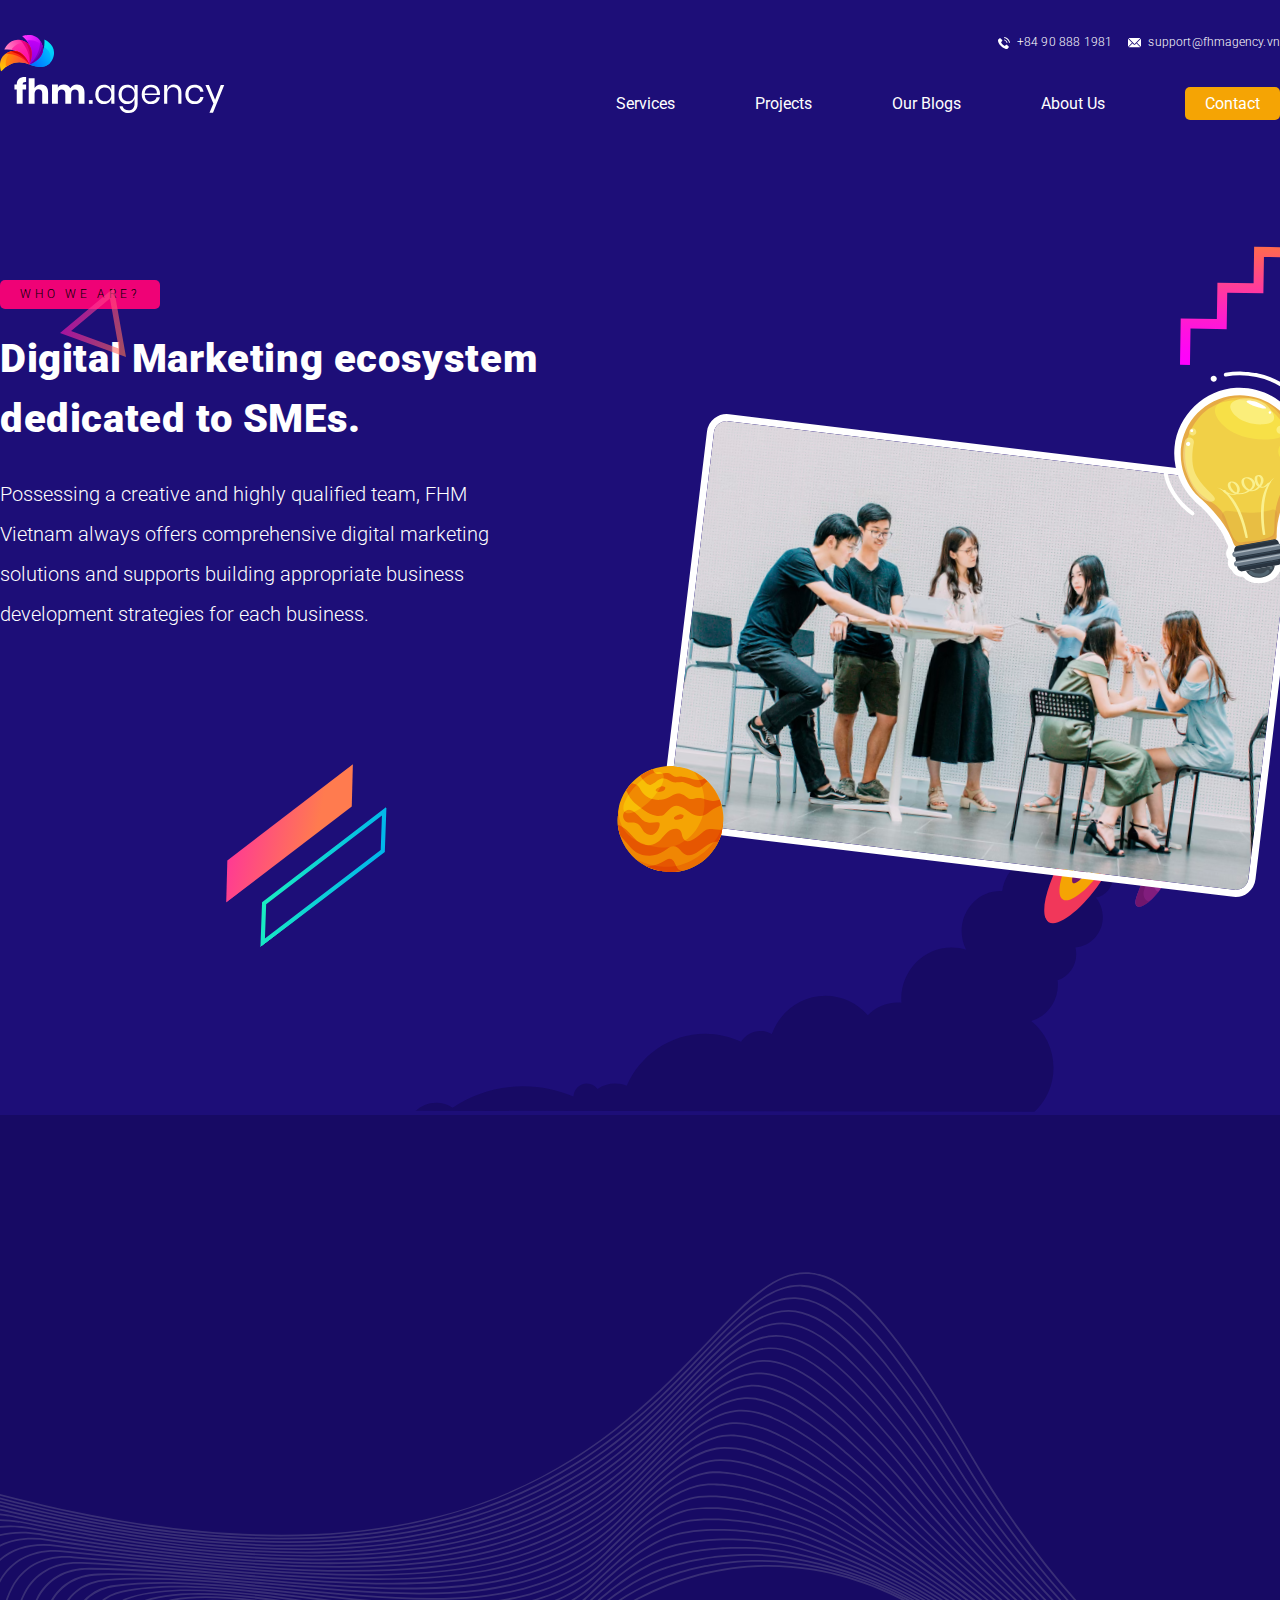
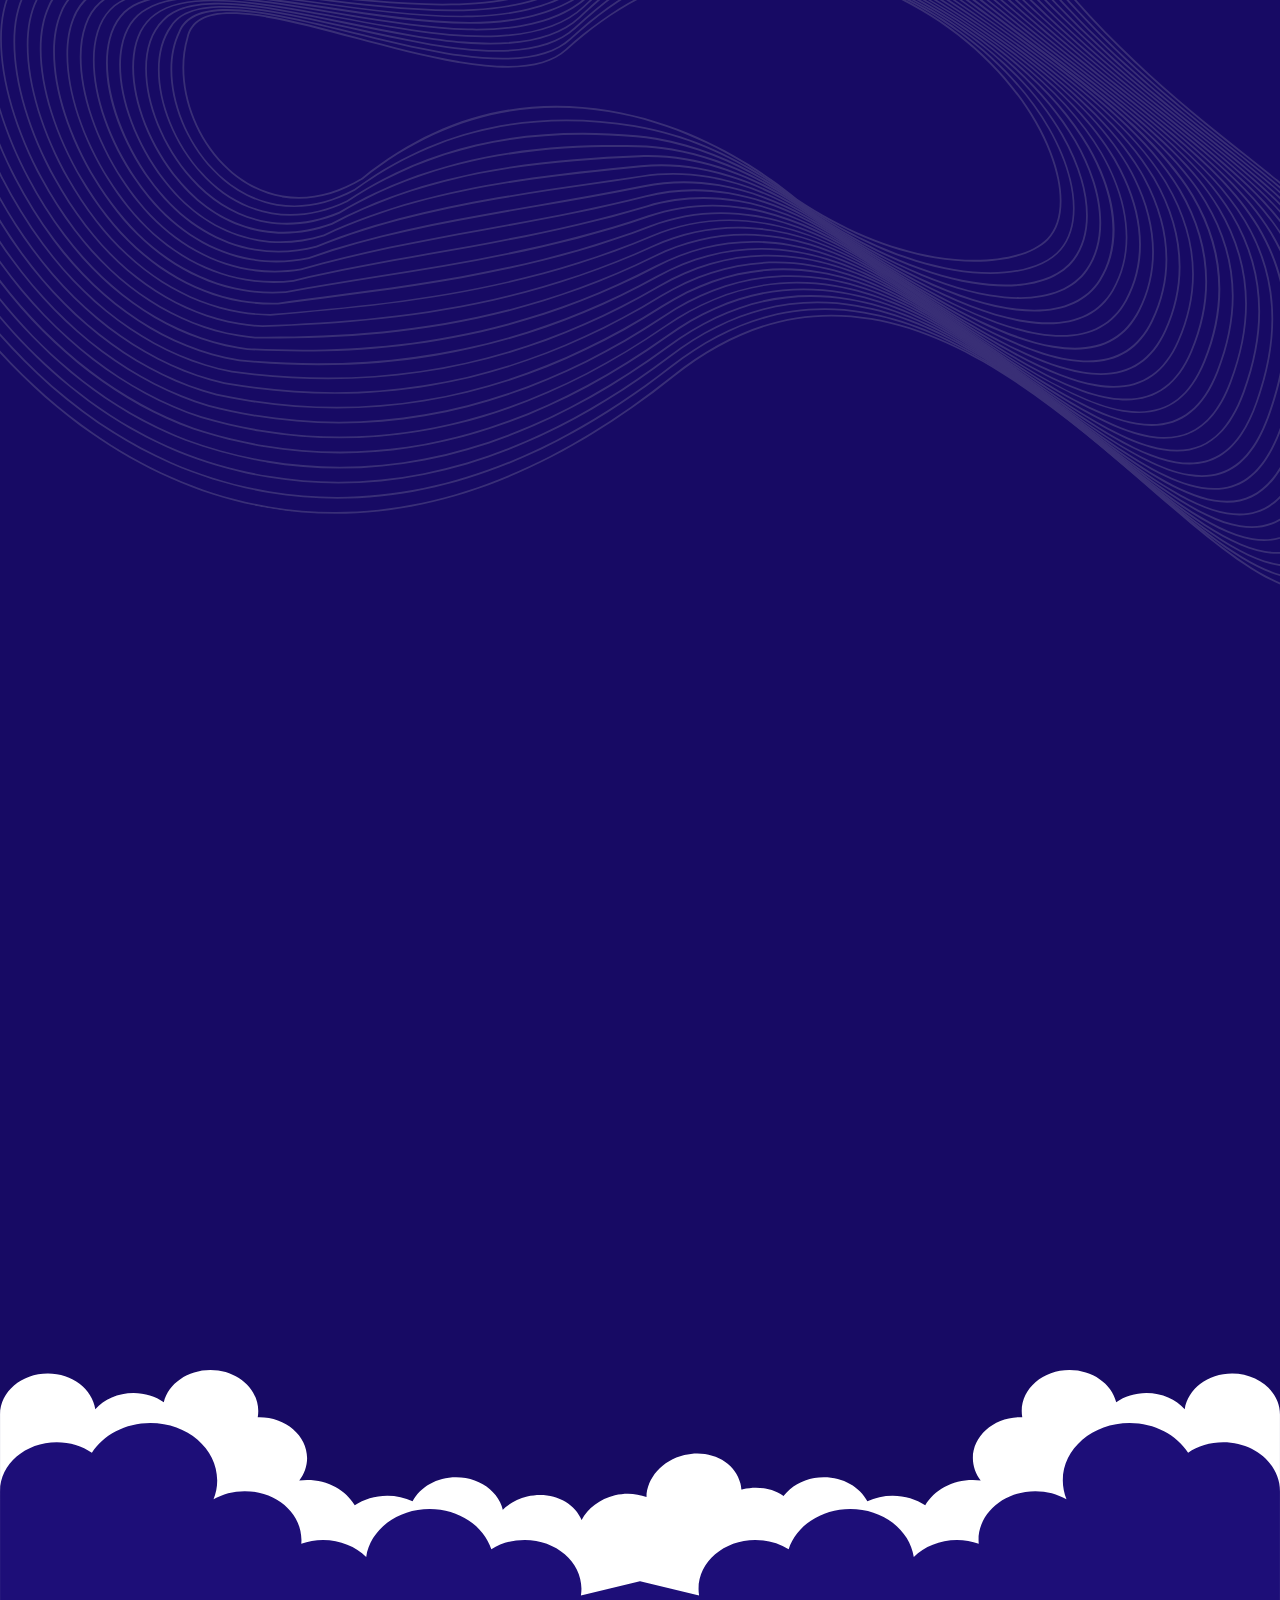
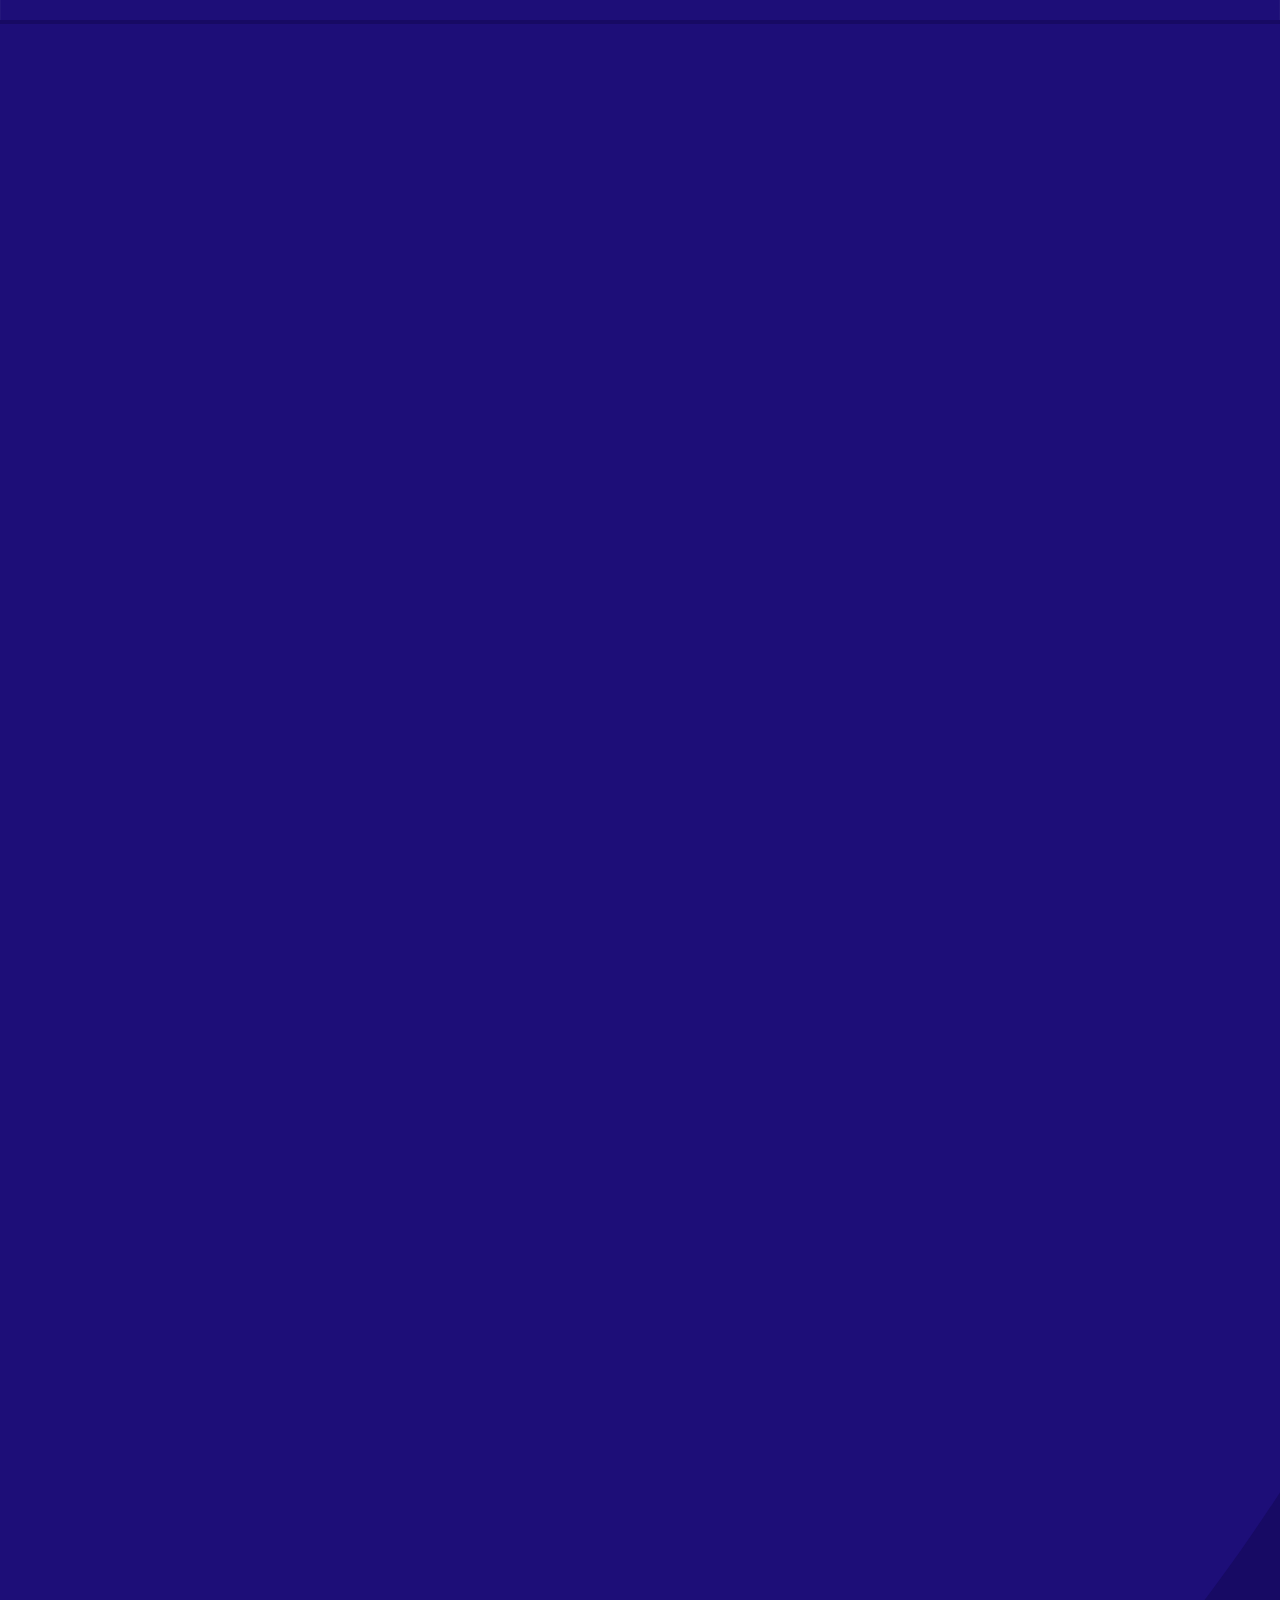
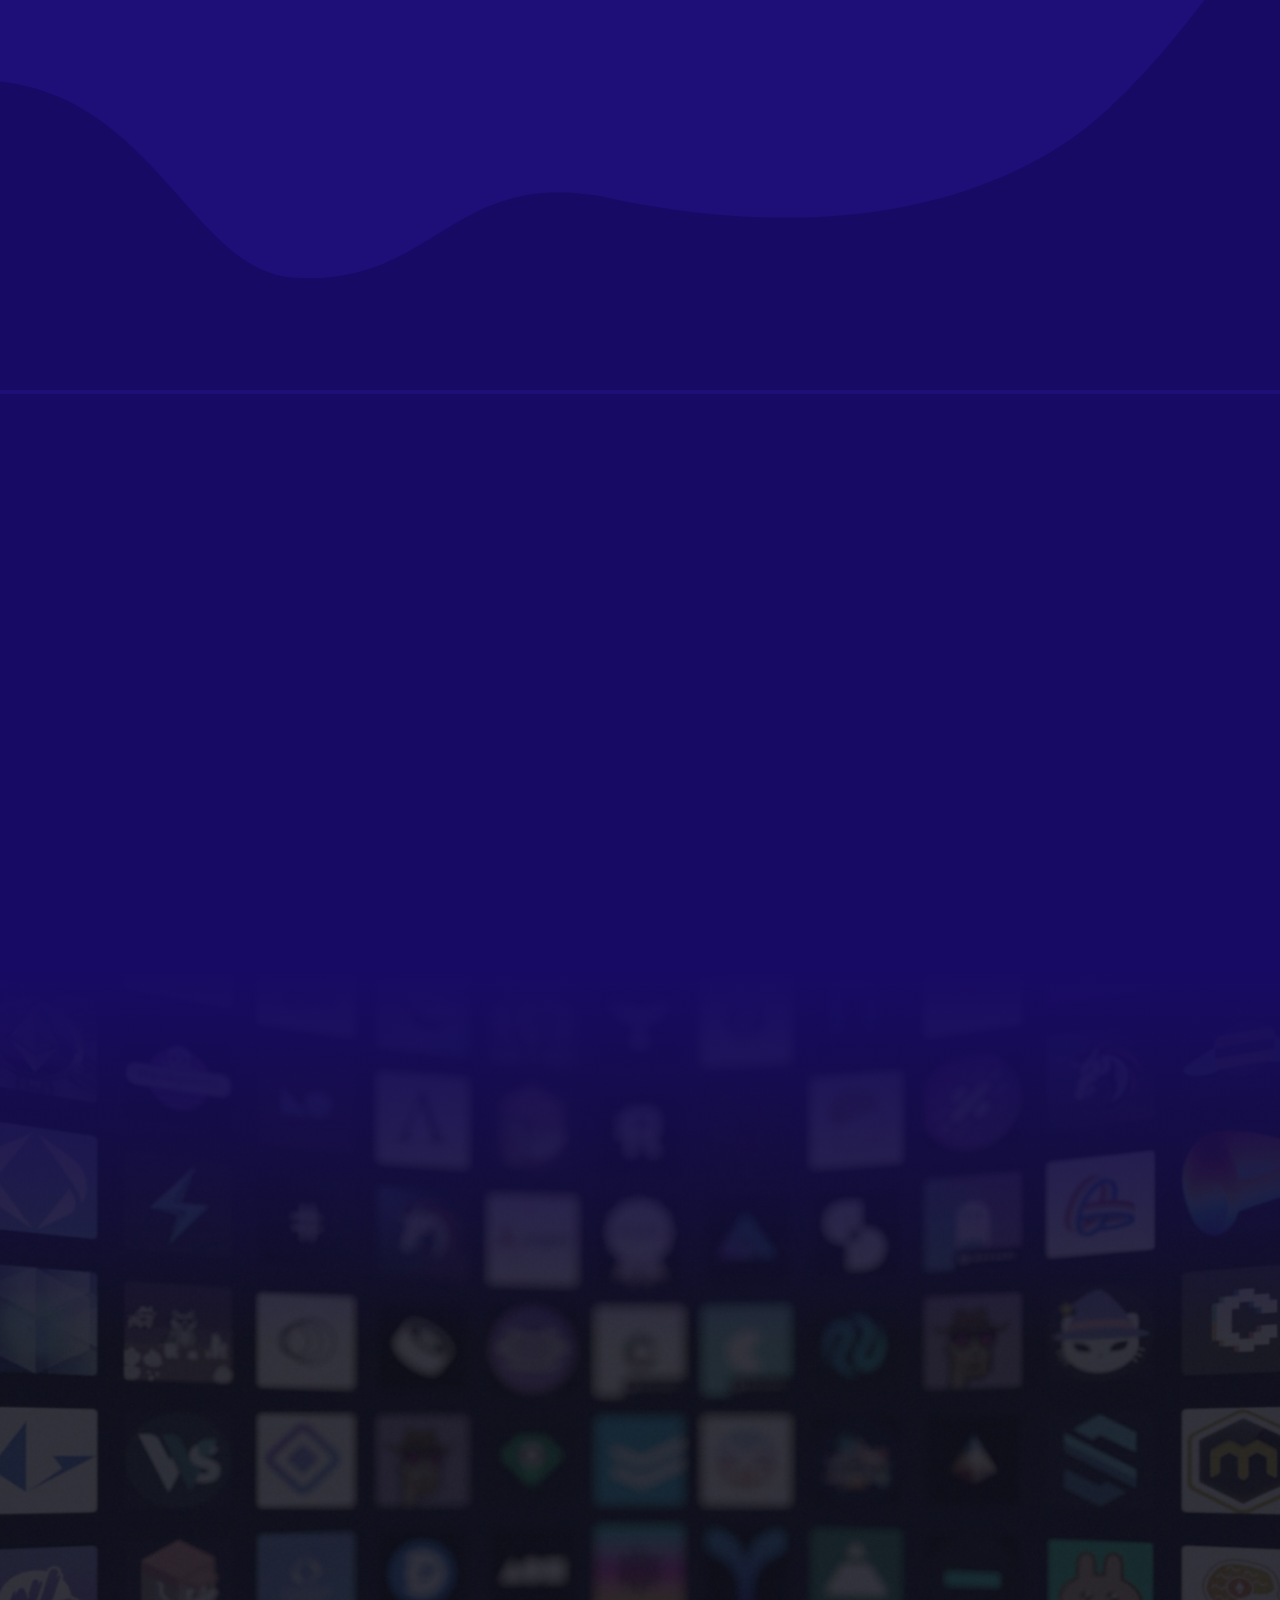
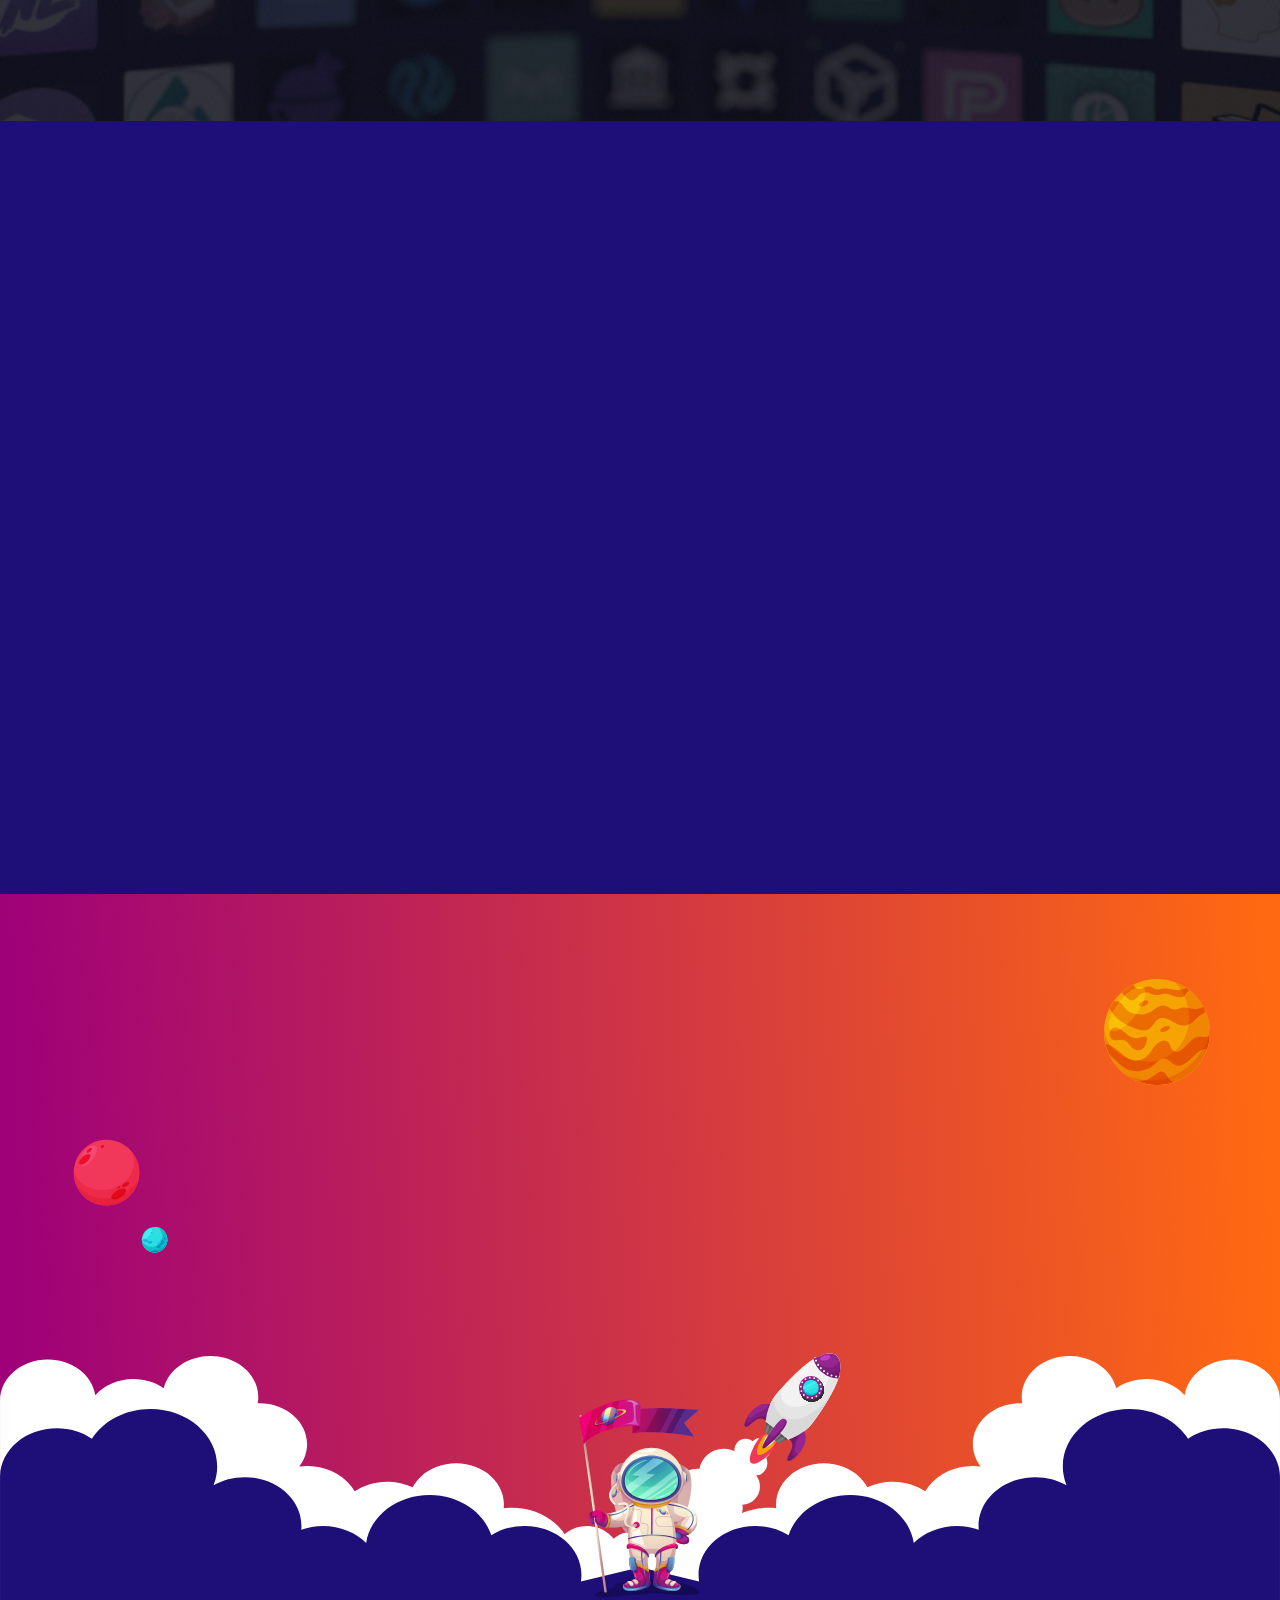
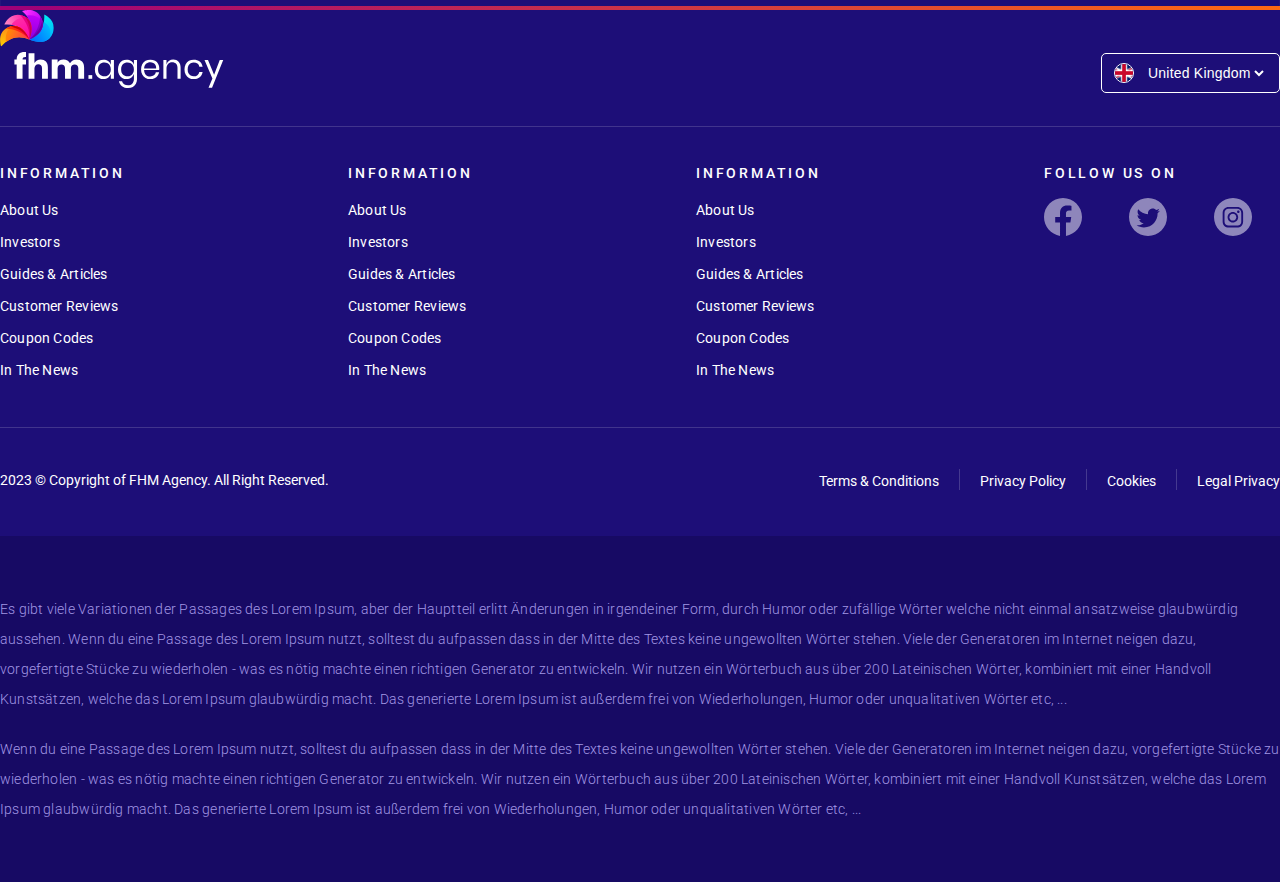
==== commit 32d75ff5: "add about us page" ====
--- a/about-us.html
+++ b/about-us.html
@@ -321,97 +321,6 @@
               </clipPath>
             </defs>
           </svg>
-
-          <!-- <svg
-            width="1599"
-            height="946"
-            viewBox="0 0 1599 946"
-            fill="none"
-            xmlns="http://www.w3.org/2000/svg"
-          >
-            <g id="multiLines">
-              <path
-                id="Vector"
-                d="M452.215 536.288C430.384 532.613 409.853 521.502 392.855 504.191C359.338 470.13 344.442 417.576 356.642 376.378C361.97 352.969 386.517 346.193 436.23 354.56C462.901 359.05 493.734 367.254 526.39 376.004C560.651 385.168 596.115 394.582 628.551 400.09L629.156 400.191C682.639 409.194 716.462 405.318 735.563 387.96C758.385 367.256 782.475 350.116 807.226 337.01C862.514 307.705 923.569 297.6 983.848 307.746C1006.52 311.562 1029.18 318.247 1051.26 327.561C1117.66 355.628 1174.34 404.21 1206.75 460.811C1234.89 510.043 1239.49 557.514 1218.17 578.949C1198.81 598.417 1154.24 605.556 1104.62 597.204C1058.96 589.518 1011.02 569.487 965.993 539.23C933.621 512.586 866.298 465.8 778.789 451.071C691.28 436.341 606.826 458.631 532.938 518.249C505.567 534.694 478.405 540.792 452.199 536.381L452.215 536.288ZM435.932 356.328C387.383 348.156 363.435 354.508 358.379 376.862C346.32 417.51 361.007 469.31 394.114 502.968C410.872 519.999 431.093 530.962 452.505 534.566C478.292 538.907 505.003 532.925 531.947 516.743C606.115 456.885 689.305 434.143 779.095 449.256C868.884 464.37 934.639 511.082 967.097 537.789C1011.83 567.805 1059.54 587.75 1104.92 595.389C1153.99 603.647 1197.95 596.693 1216.9 577.636C1237.65 556.774 1232.95 510.149 1205.17 461.646C1173 405.372 1116.65 357.085 1050.56 329.166C1028.62 319.875 1006.04 313.252 983.558 309.468C923.698 299.392 863.031 309.467 808.062 338.586C783.42 351.615 759.439 368.678 736.725 389.303C717.173 407.064 682.892 411.102 628.804 401.998L628.199 401.896C595.662 396.42 560.214 386.912 525.898 377.787C493.282 369.091 462.503 360.849 435.924 356.375L435.932 356.328Z"
-                fill="#8E8E8E"
-              />
-              <path
-                id="Vector_2"
-                d="M446.786 544.656C422.814 540.621 400.485 528.25 382.209 508.859C344.635 469.042 329.829 408.275 348.534 370.516C357.585 348.882 385.583 343.212 439.159 352.23C464.527 356.5 492.747 363.451 522.627 370.777C553.795 378.416 586.017 386.327 616.133 391.397C621.067 392.227 625.877 392.941 630.408 393.608C683.916 401.036 719.706 395.721 739.855 377.247C765.888 353.4 790.094 336.136 813.741 324.471C818.486 322.159 823.502 319.941 829.139 317.733C833.34 316.095 836.81 314.813 839.955 313.764C841.935 313.092 843.914 312.421 845.84 311.788C848.72 310.885 851.694 309.998 854.962 309.065C857.772 308.294 860.575 307.57 863.377 306.845C867.127 305.898 870.953 305.059 874.765 304.313C876.302 303.997 877.885 303.69 879.414 303.421C883.218 302.721 887.207 302.053 891.468 301.478C894.363 301.057 897.289 300.736 900.262 300.423C915.862 298.743 931.32 298.474 946.225 299.499C956.11 300.206 966.103 301.41 975.971 303.071C1004.36 307.85 1032.49 316.508 1059.47 328.801C1129.06 360.464 1187.46 410.771 1219.71 466.867C1248.05 516.279 1252.58 564.168 1231.22 588.993C1212.96 610.176 1172.74 617.904 1123.54 609.623C1098.97 605.486 1073.2 597.608 1046.89 586.146C1022.5 575.486 997.89 561.871 973.704 545.743C936.898 516.151 877.965 478.386 805.724 466.226L804.607 466.038C700.038 448.867 605.978 470.211 525.153 529.522C498.522 543.843 472.154 548.926 446.693 544.64L446.786 544.656ZM438.862 353.998C386.217 345.137 358.855 350.435 350.178 371.271C331.753 408.503 346.374 468.378 383.507 507.689C401.542 526.801 423.523 538.97 447.076 542.934C472.165 547.157 498.137 542.151 524.294 528.086C605.445 468.542 699.909 447.075 804.99 464.332L806.107 464.52C878.721 476.743 937.909 514.695 974.847 544.356C998.855 560.406 1023.39 573.913 1047.68 584.558C1073.86 595.95 1099.53 603.811 1123.93 607.917C1172.47 616.089 1212.12 608.6 1229.97 587.874C1250.81 563.63 1246.25 516.501 1218.26 467.773C1186.24 412.049 1128.13 361.983 1058.86 330.467C1031.96 318.236 1004.02 309.611 975.767 304.855C965.992 303.209 956.045 302.014 946.207 301.315C931.403 300.258 916.038 300.542 900.539 302.192C897.613 302.513 894.733 302.841 891.792 303.255C887.53 303.83 883.595 304.459 879.792 305.159C878.263 305.428 876.726 305.743 875.142 306.051C871.378 306.805 867.551 307.644 863.848 308.599C861.053 309.277 858.297 310.009 855.487 310.78C852.226 311.667 849.253 312.554 846.419 313.464C844.447 314.089 842.522 314.722 840.534 315.44C837.39 316.49 834.02 317.741 829.819 319.378C824.237 321.548 819.228 323.72 814.577 326.047C791.038 337.634 766.987 354.829 741.072 378.552C720.525 397.39 684.232 402.859 630.165 395.337C625.58 394.709 620.777 393.949 615.843 393.118C585.634 388.033 553.365 380.114 522.198 372.475C492.318 365.149 464.137 358.253 438.815 353.991L438.862 353.998Z"
-                fill="#8E8E8E"
-              />
-              <path
-                id="Vector_3"
-                d="M441.713 553.18C415.507 548.769 391.247 535.068 371.609 513.534C329.366 467.334 315.138 399.152 340.481 364.615C357.025 339.123 404.261 343.438 443.5 350.043C466.867 353.976 492.008 359.595 518.615 365.605C545.921 371.732 574.188 378.117 601.092 382.645C612.45 384.557 622.644 385.986 632.327 387.042C685.481 392.879 723.166 385.969 744.248 366.504C773.381 339.591 797.557 322.225 820.356 311.901C825.069 309.775 830.14 307.806 836.312 305.831C840.411 304.511 843.85 303.416 847.359 302.475C849.324 301.897 851.373 301.38 853.368 300.903C856.17 300.178 859.206 299.493 862.629 298.778C865.454 298.201 868.28 297.624 871.136 297.147C874.986 296.456 878.867 295.865 882.585 295.39C884.152 295.176 885.712 295.008 887.28 294.793C891.285 294.319 895.367 293.954 899.387 293.673C902.29 293.492 905.239 293.319 908.18 293.192C924.291 292.459 939.352 293.128 954.077 295.224C957.211 295.655 960.33 296.18 963.448 296.705C999.523 302.777 1034.67 314.053 1067.85 330.211C1141.83 366.203 1200.4 416.921 1232.78 473.087C1261.37 522.778 1265.82 571.087 1244.33 599.238C1226.9 622.045 1189.58 630.499 1141.91 622.476C1115.24 617.986 1086.55 608.708 1056.61 594.913C1032.4 583.756 1007.1 569.449 981.485 552.411C946.499 524.801 891.093 489.686 825.694 478.678C819.224 477.589 812.668 476.725 806.252 476.171C693.152 465.89 598.728 487.124 517.515 541.059C491.803 553.334 466.321 557.417 441.698 553.273L441.713 553.18ZM443.203 351.811C385.67 342.127 354.415 346.387 341.938 365.626C317.031 399.566 331.19 466.732 372.86 512.357C392.266 533.565 416.169 547.11 441.956 551.45C466.208 555.532 491.348 551.487 516.641 539.429C598.071 485.339 692.891 464.028 806.425 474.287C812.888 474.848 819.491 475.72 826.007 476.817C891.825 487.896 947.487 523.197 982.558 550.87C1008.05 567.791 1033.22 582.028 1057.38 593.176C1087.18 606.948 1115.74 616.157 1142.23 620.615C1189.24 628.528 1225.95 620.306 1242.95 598.049C1263.96 570.486 1259.47 522.938 1231.26 473.884C1199.01 418.028 1140.69 367.543 1067.07 331.707C1034.07 315.626 999.101 304.429 963.166 298.38C960.048 297.855 956.976 297.338 953.841 296.906C939.202 294.873 924.288 294.181 908.278 294.883C905.337 295.01 902.443 295.145 899.532 295.372C895.559 295.66 891.476 296.026 887.518 296.508C885.958 296.676 884.437 296.898 882.869 297.113C879.151 297.588 875.364 298.194 871.514 298.886C868.704 299.37 865.878 299.946 863.099 300.531C859.723 301.255 856.688 301.94 853.939 302.626C851.944 303.103 849.942 303.627 847.977 304.206C844.476 305.1 841.037 306.195 836.984 307.523C830.905 309.514 825.889 311.444 821.23 313.531C798.587 323.786 774.566 341.082 745.604 367.833C724.079 387.653 685.99 394.687 632.27 388.802C622.54 387.739 612.3 386.302 600.942 384.39C573.945 379.846 545.67 373.508 518.326 367.326C491.757 361.371 466.624 355.705 443.304 351.78L443.203 351.811Z"
-                fill="#8E8E8E"
-              />
-              <path
-                id="Vector_4"
-                d="M436.982 561.952C408.402 557.142 382.127 542.049 361.002 518.255C314.275 465.703 300.696 389.688 332.458 358.815C354.02 335.651 404.048 340.436 450.177 348.2C470.564 351.632 491.758 355.965 514.239 360.61C536.914 365.24 560.364 370.096 583.08 373.92C602.536 377.195 619.302 379.395 634.323 380.584C687.875 384.909 726.37 376.604 748.719 355.869C771.535 334.639 798.668 311.36 827.049 299.439C831.84 297.423 837.065 295.671 843.57 293.991C847.382 292.958 851.131 292.01 854.888 291.302C856.875 290.871 858.956 290.456 860.982 290.079C863.698 289.58 866.601 289.112 870.373 288.598C873.214 288.215 876.055 287.832 878.934 287.503C882.838 287.06 886.726 286.71 890.451 286.476C892.05 286.362 893.595 286.287 895.139 286.212C899.097 286.017 903.186 285.892 907.299 285.914C910.124 285.911 912.94 285.955 915.804 286.006L916.13 286.061C932.596 286.345 947.593 287.96 961.975 290.955C1002.32 299.516 1040.76 313.163 1076.25 331.528C1153.7 371.598 1213.94 424.033 1245.96 479.229C1274.87 529.309 1279.22 577.981 1257.56 609.36C1240.71 633.842 1205.89 643.053 1159.63 635.265C1131.42 630.517 1100.05 619.83 1066.45 603.554C1042.39 591.848 1016.43 576.857 989.374 559.002C940.289 521.028 890.662 497.652 841.787 489.425C830.476 487.521 819.079 486.416 807.92 486.165C730.572 484.437 615.524 489.425 509.901 552.456C485.224 562.848 460.705 566.041 437.013 562.053L436.982 561.952ZM449.879 349.968C404.216 342.282 354.762 337.498 333.737 360.035C302.55 390.334 316.185 465.163 362.354 517.047C383.2 540.508 409.118 555.444 437.279 560.184C460.646 564.117 484.777 560.954 509.081 550.787C615.023 487.57 730.405 482.59 807.939 484.349C819.19 484.617 830.689 485.691 842.046 487.603C891.2 495.876 941.091 519.393 990.347 557.491C1017.32 575.284 1043.18 590.259 1067.16 601.903C1100.58 618.101 1131.76 628.757 1159.83 633.481C1205.4 641.152 1239.55 632.211 1256.01 608.333C1277.28 577.513 1272.9 529.6 1244.33 480.103C1212.5 425.225 1152.5 373.023 1075.36 333.101C1040.05 314.814 1001.74 301.237 961.538 292.7C947.249 289.72 932.399 288.082 916.034 287.767L915.708 287.713C912.883 287.716 910.067 287.672 907.242 287.675C903.176 287.66 899.086 287.785 895.175 287.988C893.584 288.055 892.032 288.177 890.488 288.252C886.809 288.494 882.929 288.798 879.071 289.249C876.192 289.578 873.359 289.914 870.557 290.351C866.785 290.865 863.929 291.341 861.258 291.848C859.232 292.225 857.206 292.602 855.211 293.079C851.501 293.794 847.899 294.719 843.994 295.737C837.629 297.44 832.411 299.145 827.721 301.131C799.597 312.952 772.58 336.106 749.927 357.221C727.182 378.319 688.276 386.794 634.158 382.422C619.09 381.225 602.277 379.017 582.821 375.742C560.059 371.911 536.601 367.101 513.887 362.417C491.444 357.826 470.259 353.446 449.918 350.022L449.879 349.968Z"
-                fill="#8E8E8E"
-              />
-              <path
-                id="Vector_5"
-                d="M432.553 570.919C401.506 565.693 373.138 549.101 350.403 522.93C317.412 484.89 298.302 433.206 302.901 394.221C305.102 375.741 312.535 361.442 324.444 352.969C351.38 332.001 406.187 337.686 461.438 346.986C476.985 349.603 492.671 352.53 509.28 355.661C525.758 358.721 542.786 361.922 559.496 364.735C590.683 369.984 615.075 372.942 636.235 374.063C690.177 376.923 729.48 367.224 753.104 345.172C782.658 317.468 807.653 296.94 833.656 286.915C838.571 285.015 843.998 283.489 850.743 282.088C854.267 281.342 858.281 280.534 862.34 280.021C864.358 279.691 866.461 279.423 868.51 279.194C871.242 278.888 874.215 278.575 878.041 278.31C880.897 278.121 883.76 277.885 886.647 277.797C890.745 277.626 894.539 277.547 898.272 277.553C899.847 277.579 901.43 277.558 903.005 277.584C906.924 277.622 911.005 277.83 915.219 278.109C917.585 278.268 919.99 278.482 922.403 278.648L924.056 278.783C932.172 279.479 939.721 280.415 947.029 281.645C954.895 282.969 962.559 284.642 969.827 286.679C1011.32 298.353 1049.97 313.9 1084.64 332.846C1166.87 377.833 1227.2 430.571 1259.1 485.364C1288.4 535.94 1292.61 584.83 1270.74 619.52C1254.16 645.771 1221.57 655.692 1176.56 648.115C1147.14 643.164 1113.42 631.076 1076.3 612.196C1052.22 599.962 1026.36 584.7 997.217 565.585C949.48 529.274 901.783 506.94 855.469 499.144C840.062 496.55 824.629 495.532 809.589 496.158C708.285 500.254 600.926 511.321 502.248 563.799C478.691 572.37 455.307 574.797 432.638 570.981L432.553 570.919ZM461.149 348.707C406.316 339.478 351.943 333.77 325.505 354.343C313.969 362.593 306.808 376.411 304.693 394.379C300.133 432.845 319.043 484.016 351.763 521.676C374.211 547.559 402.277 563.957 432.858 569.105C455.201 572.865 478.29 570.484 501.436 562.084C600.323 509.497 707.877 498.415 809.429 494.265C824.608 493.662 840.189 494.658 855.689 497.267C902.283 505.11 950.243 527.584 998.151 564.02C1027.16 583.065 1052.98 598.319 1077.01 610.499C1114.01 629.309 1147.55 641.318 1176.78 646.239C1221.05 653.69 1252.96 644.086 1269.14 618.485C1290.36 584.88 1285.99 535.44 1257.47 486.191C1225.77 431.717 1165.68 379.212 1083.72 334.318C1049.19 315.396 1010.68 299.918 969.32 288.268C962.091 286.286 954.481 284.574 946.708 283.266C939.4 282.036 931.944 281.116 923.875 280.427L922.222 280.293C919.817 280.079 917.458 279.873 915.092 279.714C910.925 279.444 906.883 279.289 903.018 279.213C901.443 279.187 899.868 279.161 898.331 279.19C894.645 279.191 890.859 279.224 886.8 279.45C883.905 279.584 881.049 279.773 878.24 279.97C874.414 280.235 871.542 280.518 868.81 280.823C866.761 281.053 864.704 281.328 862.64 281.651C858.682 282.133 854.669 282.94 851.191 283.695C844.546 285.064 839.221 286.56 834.407 288.429C808.706 298.361 783.828 318.766 754.437 346.353C730.471 368.73 690.702 378.638 636.287 375.747C615.081 374.617 590.641 371.652 559.362 366.387C542.605 363.566 525.569 360.412 509.099 357.305C492.482 354.221 476.796 351.293 461.25 348.676L461.149 348.707Z"
-                fill="#8E8E8E"
-              />
-              <path
-                id="Vector_6"
-                d="M428.465 580.135C394.857 574.478 364.172 556.299 339.757 527.597C303.196 484.602 283.064 426.192 290.801 385.63C294.274 367.555 303.071 354.251 316.375 347.161C351.24 327.145 413.857 335.627 492.056 348.79L515.237 352.692C558.293 359.939 600.07 366.54 638.053 367.527C691.571 368.928 732.848 357.456 757.35 334.452C784.837 308.505 811.87 284.396 840.132 274.321C845.217 272.546 850.806 271.19 857.73 270.155C861.316 269.61 865.437 269.012 869.55 268.747C871.599 268.518 873.726 268.397 875.852 268.277C879.189 268.073 882.596 268.025 885.475 267.983C888.354 267.941 891.272 267.954 894.181 268.013C898.333 268.09 902.127 268.298 905.867 268.545C907.427 268.664 909.033 268.79 910.592 268.909C914.51 269.234 918.646 269.691 922.812 270.248C924.03 270.406 925.194 270.602 926.404 270.805C928.08 271.087 929.848 271.385 931.594 271.535C945.622 272.94 960.484 276.494 977.4 282.355C1020.54 297.367 1058.28 314.294 1092.7 334.154C1179.97 384.44 1240.27 437.411 1271.9 491.49C1301.18 541.919 1305.44 592.251 1283.58 629.671C1267.12 657.808 1236.48 668.345 1192.45 660.933C1162.29 655.856 1126.36 642.392 1085.76 620.822C1062.38 608.419 1035.87 592.473 1004.73 572.113C958.011 537.169 911.757 515.651 867.304 508.169C848.359 504.98 829.372 504.32 810.924 506.143C710.107 516.158 595.802 527.539 494.299 575.188C471.971 582.147 449.814 583.824 428.356 580.212L428.465 580.135ZM491.766 350.512C413.893 337.404 351.609 328.93 317.218 348.69C304.442 355.487 295.91 368.356 292.57 385.927C284.911 426.024 304.858 483.83 341.147 526.444C365.284 554.812 395.574 572.781 428.762 578.367C449.988 581.94 471.85 580.309 493.774 573.473C595.432 525.754 709.885 514.35 810.849 504.312C829.444 502.466 848.572 503.15 867.703 506.37C912.481 513.907 958.961 535.51 1005.85 570.58C1036.89 590.923 1063.37 606.815 1086.71 619.164C1127.13 640.609 1162.88 654.042 1192.86 659.087C1236.1 666.366 1266.11 656.108 1282.17 628.668C1303.68 591.86 1299.42 542.148 1270.47 492.302C1239.03 438.495 1178.94 385.749 1091.93 335.604C1057.59 315.805 1019.94 298.894 976.939 283.952C960.21 278.122 945.433 274.63 931.545 273.249C929.761 273.045 927.984 272.794 926.262 272.504C925.098 272.308 923.888 272.104 922.716 271.955C918.55 271.397 914.461 270.948 910.59 270.631C909.03 270.512 907.424 270.385 905.864 270.267C902.179 269.981 898.377 269.82 894.272 269.751C891.362 269.691 888.491 269.687 885.612 269.728C882.733 269.77 879.373 269.826 876.043 269.984C873.964 270.112 871.884 270.24 869.788 270.462C865.683 270.68 861.647 271.34 858.061 271.885C851.231 272.936 845.75 274.214 840.758 276.006C812.807 285.942 785.936 309.934 758.621 335.718C733.722 359.086 692.041 370.682 638.042 369.296C599.919 368.285 558.042 361.715 514.939 354.46L491.712 350.55L491.766 350.512Z"
-                fill="#8E8E8E"
-              />
-              <path
-                id="Vector_7"
-                d="M424.718 589.6C388.923 583.575 354.966 563.218 329.157 532.272C288.733 483.795 268.019 420.31 278.863 377.783C283.422 359.795 293.63 347.208 308.352 341.361C350.469 323.475 421.688 334.314 497.097 345.859C545.724 353.278 596.028 360.98 640.065 360.976C693.919 360.951 736.059 348.045 761.836 323.724C792.944 294.177 818.984 270.858 846.832 261.814C852.05 260.108 857.84 258.978 864.996 258.268C868.504 257.902 872.835 257.482 877.095 257.482C879.074 257.384 881.084 257.388 883.474 257.407C886.826 257.397 890.147 257.574 893.227 257.757C896.121 257.909 899.054 258.116 902.026 258.377C906.224 258.749 910.033 259.151 913.772 259.684C915.355 259.951 916.953 260.124 918.544 260.344C922.609 260.933 926.697 261.669 930.824 262.459C932.725 262.827 934.618 263.241 936.557 263.663L939.699 264.335C957.168 268.041 971.704 272.402 985.399 278.056C1031.08 297.036 1067.88 315.287 1101.24 335.449C1193.86 391.468 1254.01 444.508 1285.18 497.601C1314.89 548.628 1319.02 599.131 1296.91 639.762C1280.71 669.474 1250.88 680.911 1208.2 673.727C1177.52 668.564 1139.68 653.677 1095.7 629.433C1066.57 613.382 1036.02 593.838 1012.68 578.666C966.768 544.863 921.599 524.007 878.496 516.751C856.247 513.006 834.116 512.822 812.647 516.098C795.493 518.76 777.929 521.306 760.954 523.76C668.552 537.248 573.006 551.213 486.747 586.5C465.818 591.972 444.973 592.961 424.772 589.561L424.718 589.6ZM923.149 262.842C921.52 262.567 919.891 262.293 918.301 262.073C916.718 261.807 915.12 261.634 913.576 261.422C909.883 260.896 906.073 260.494 901.922 260.13C898.997 259.877 896.064 259.67 893.17 259.518C890.09 259.334 886.761 259.205 883.463 259.176C881.12 259.164 879.11 259.161 877.131 259.258C873.204 259.267 869.565 259.563 865.18 260.022C858.171 260.708 852.482 261.808 847.412 263.49C819.912 272.449 794.036 295.653 763.052 325.029C736.926 349.721 694.381 362.751 640.047 362.792C595.862 362.818 545.512 355.109 496.799 347.627C421.67 336.129 350.691 325.283 308.986 342.999C294.831 348.606 284.98 360.775 280.561 378.213C270.014 419.546 291.069 483.853 330.502 531.111C356.031 561.723 389.593 581.869 424.969 587.824C444.937 591.185 465.495 590.196 486.121 584.816C572.481 549.498 668.128 535.503 760.623 522.029C777.598 519.576 795.123 516.976 812.316 514.367C833.94 511.022 856.304 511.246 878.739 515.022C922.121 522.324 967.516 543.266 1013.64 577.201C1036.89 592.358 1067.4 611.848 1096.49 627.891C1140.24 652.049 1177.91 666.858 1208.39 671.99C1250.19 679.025 1279.44 667.92 1295.24 638.906C1317.07 598.802 1312.96 548.974 1283.55 498.475C1252.58 445.608 1192.59 392.785 1100.22 336.952C1066.95 316.806 1030.24 298.617 984.652 279.653C971.096 274.022 956.654 269.677 939.269 266.033L936.128 265.361C934.235 264.947 932.342 264.532 930.442 264.165C927.99 263.656 925.57 263.249 923.103 262.834L923.149 262.842Z"
-                fill="#8E8E8E"
-              />
-              <path
-                id="Vector_8"
-                d="M421.312 599.313C382.724 592.818 346.24 570.697 318.55 536.994C275.091 484.082 253.37 414.065 266.861 370.596C272.5 352.455 284.057 340.382 300.267 335.646C346.127 321.404 415.695 330.961 489.321 341.153C541.433 348.346 595.283 355.735 641.961 354.55C696.142 353.144 739.146 338.804 766.214 313.074C795.815 284.804 823.76 258.121 853.432 249.336C858.828 247.709 864.773 246.796 872.161 246.413C876.507 246.187 880.411 246.031 884.531 246.294C886.727 246.329 888.961 246.418 890.994 246.568C894.455 246.768 897.931 247.162 900.887 247.516C903.796 247.862 906.752 248.216 909.739 248.671C913.657 249.283 917.567 249.941 921.593 250.762C923.167 251.075 924.789 251.396 926.356 251.755C930.281 252.607 934.377 253.584 938.643 254.684C940.435 255.13 942.211 255.668 943.995 256.159C945.182 256.503 946.322 256.838 947.516 257.135C965.085 261.958 979.611 267.226 993.15 273.811C1028.25 290.772 1069.51 311.544 1109.48 336.836C1209.02 399.809 1267.23 451.279 1298.16 503.805C1327.87 554.785 1332.06 606.685 1309.84 649.976C1293.58 681.736 1265.24 693.711 1223.11 686.667C1191.73 681.386 1153.24 665.529 1105.39 638.145C1078.18 622.609 1049.68 604.271 1020.42 585.28C975.122 552.393 930.805 532.159 888.726 525.076C863.451 520.822 838.355 521.191 814.16 526.161C778.461 533.501 742.081 539.769 706.88 545.853C626.521 559.742 550.609 572.801 478.977 597.967C459.525 602.061 440.155 602.533 421.304 599.36L421.312 599.313ZM913.972 251.106C912.436 250.847 910.946 250.597 909.457 250.346C906.47 249.891 903.561 249.545 900.651 249.199C897.742 248.852 894.266 248.459 890.852 248.267C888.819 248.116 886.631 248.035 884.435 248C880.361 247.745 876.504 247.909 872.213 248.096C865.019 248.464 859.174 249.346 853.934 250.904C824.705 259.62 796.883 286.132 767.453 314.24C740.052 340.248 696.683 354.766 642.02 356.186C595.242 357.403 541.26 349.943 489.093 342.789C415.646 332.675 346.272 323.103 300.761 337.26C285.11 341.803 273.957 353.466 268.514 371.018C255.194 414.037 276.799 483.317 319.902 535.786C347.313 569.155 383.448 591.074 421.617 597.499C440.236 600.633 459.365 600.168 478.522 596.12C550.193 571.008 626.167 557.864 706.619 543.991C741.773 537.899 778.153 531.631 813.806 524.283C838.203 519.251 863.54 518.875 889.001 523.161C931.359 530.29 975.893 550.657 1021.41 583.676C1050.58 602.605 1079.08 620.943 1106.24 636.471C1153.92 663.731 1192.24 679.51 1223.38 684.752C1264.62 691.693 1292.39 680.004 1308.28 649.043C1330.16 606.317 1326.02 555 1296.6 504.547C1265.86 452.293 1207.83 400.947 1108.54 338.16C1068.61 312.923 1027.44 292.213 992.38 275.26C978.926 268.737 964.54 263.493 947.056 258.732C945.869 258.389 944.675 258.092 943.535 257.757C941.751 257.265 940.013 256.781 938.229 256.289C934.01 255.196 929.867 254.212 925.989 253.368C924.414 253.055 922.8 252.688 921.226 252.375C918.821 251.874 916.4 251.467 914.026 251.067L913.972 251.106Z"
-                fill="#8E8E8E"
-              />
-              <path
-                id="Vector_9"
-                d="M418.246 609.275C376.726 602.287 337.545 578.276 307.912 541.615C261.712 484.51 238.876 408.037 254.774 363.633C261.375 345.176 274.306 333.477 292.159 329.784C341.032 318.968 408.592 327.373 480.047 336.243C536.172 343.202 594.212 350.436 643.848 347.882C698.358 345.096 742.179 329.315 770.576 302.23L770.855 301.99C804.249 269.956 830.679 244.598 860.016 236.665C865.636 235.124 871.783 234.436 879.303 234.41C883.516 234.401 887.629 234.424 891.896 234.95C894.123 235.086 896.327 235.361 898.437 235.621C899.748 235.794 901.059 235.966 902.409 236.194L905.062 236.64C906.179 236.828 907.296 237.016 908.46 237.212C910.896 237.527 913.348 238.035 915.791 238.59L917.451 238.965C921.749 239.88 925.612 240.817 929.374 241.785L929.793 241.856C931.251 242.292 932.717 242.683 934.175 243.12C938.154 244.22 942.164 245.421 946.515 246.871C948.191 247.44 949.912 248.017 951.588 248.586C952.852 249.038 954.124 249.444 955.388 249.896C973.056 255.836 987.511 262.097 1000.92 269.473C1037.4 289.585 1078.71 312.327 1117.79 338.091C1195.99 389.672 1273.59 446.178 1311.21 509.924C1341.47 561.619 1345.5 613.588 1322.92 660.121C1306.72 693.517 1278.9 706.393 1237.71 699.459C1206.24 694.163 1166.16 676.937 1115.14 646.771C1091.15 632.591 1066.42 616.562 1040.26 599.624L1028.22 591.809C982.816 559.286 940.384 540.087 898.491 533.035C870.33 528.295 842.486 529.35 815.735 536.139C761.03 550.04 706.074 560.023 652.889 569.731C588.937 581.406 528.595 592.396 471.277 609.303C453.409 612.228 435.608 612.198 418.293 609.283L418.246 609.275ZM902.104 238.008C900.8 237.789 899.497 237.569 898.232 237.404C896.122 237.145 893.911 236.916 891.738 236.742C887.51 236.269 883.452 236.208 879.284 236.225C871.913 236.228 865.952 236.947 860.487 238.419C831.592 246.282 805.341 271.432 772.118 303.303L771.83 303.589C743.147 330.961 698.961 346.92 643.97 349.721C594.194 352.251 536.099 345.056 479.881 338.081C408.52 329.227 341.145 320.853 292.575 331.577C275.374 335.092 262.886 346.435 256.488 364.257C240.785 408.071 263.497 483.853 309.341 540.516C338.703 576.796 377.489 600.597 418.59 607.515C435.72 610.398 453.335 610.397 470.907 607.518C528.217 590.658 588.614 579.629 652.612 567.962C705.743 558.293 760.706 548.263 815.311 534.393C842.31 527.55 870.395 526.488 898.789 531.267C940.961 538.366 983.61 557.697 1029.19 590.344L1041.19 598.106C1067.34 615.044 1092.08 631.025 1116.02 645.198C1166.83 675.232 1206.72 692.426 1238 697.691C1278.31 704.476 1305.56 691.933 1321.34 659.327C1343.63 613.321 1339.59 561.972 1309.67 510.813C1272.24 447.386 1194.84 391.059 1116.82 339.602C1077.79 313.846 1036.48 291.104 1000.08 271.054C986.717 263.685 972.339 257.534 954.811 251.617C953.547 251.165 952.275 250.759 951.011 250.307C949.335 249.738 947.622 249.115 945.938 248.592C941.634 247.15 937.624 245.949 933.691 244.856C932.225 244.466 930.759 244.076 929.34 243.693L928.921 243.623C925.221 242.569 921.35 241.678 917.146 240.779L915.486 240.404C913.081 239.904 910.684 239.357 908.294 239.05C907.131 238.854 906.006 238.713 904.842 238.517L902.189 238.07L902.104 238.008Z"
-                fill="#8E8E8E"
-              />
-              <path
-                id="Vector_10"
-                d="M415.561 619.541C371.015 612.043 329.012 586.026 297.304 546.336C247.768 484.316 224.318 402.955 242.663 357.097C250.251 338.184 264.57 326.767 284.067 324.116C335.022 316.569 399.992 323.868 468.818 331.578C529.699 338.429 592.699 345.492 645.791 341.463C700.574 337.335 745.266 320.074 774.945 291.626L778.085 288.614C811.23 256.634 837.451 231.384 866.616 224.188C872.453 222.779 878.716 222.254 886.422 222.546C890.41 222.739 894.685 222.932 899.061 223.669L899.293 223.708C901.404 223.967 903.677 224.398 905.919 224.727L906.803 224.876C909.456 225.323 912.078 225.956 914.84 226.612L916.127 226.924C919.766 227.776 922.519 228.479 925.172 229.212C929.384 230.352 933.301 231.537 937.155 232.808C938.745 233.315 940.374 233.876 941.956 234.43C945.896 235.763 950.046 237.274 954.35 239.004C956.009 239.666 957.669 240.328 959.321 241.036C960.623 241.543 961.918 242.096 963.214 242.649C980.965 249.799 995.418 256.921 1008.73 265.142C1016.88 270.197 1025.13 275.222 1033.37 280.293C1064.04 299.093 1095.8 318.6 1126.14 339.4C1209.14 396.287 1286.72 452.646 1324.3 516.05C1354.65 567.761 1358.73 621.126 1336.05 670.273C1319.91 705.353 1292.37 719.09 1251.97 712.289C1220.08 706.922 1179.71 688.836 1124.88 655.398C1105.31 643.443 1085.29 630.409 1064.11 616.652C1054.83 610.64 1045.47 604.52 1035.97 598.423C990.969 566.591 949.048 547.765 907.807 540.823C876.899 535.621 846.493 537.393 817.311 546.116C743.162 568.323 669.997 581.27 599.285 593.865C551.719 602.317 506.77 610.301 463.57 620.684C447.403 622.604 431.294 622.189 415.608 619.548L415.561 619.541ZM906.498 226.691L905.66 226.55C903.426 226.174 901.238 225.806 899.035 225.53L898.755 225.483C894.473 224.763 890.298 224.538 886.349 224.4C878.838 224.092 872.676 224.586 867.032 225.981C838.325 233.014 812.268 258.149 779.301 289.919L776.162 292.931C746.141 321.704 701.138 339.105 645.873 343.247C592.642 347.253 529.549 340.174 468.567 333.354C399.881 325.668 335.058 318.345 284.297 325.877C265.436 328.444 251.614 339.466 244.276 357.752C226.118 403.067 249.507 483.651 298.687 545.229C330.116 584.585 371.732 610.345 415.859 617.773C431.406 620.39 447.328 620.773 463.2 618.899C506.353 608.508 551.303 600.525 598.915 592.08C669.573 579.524 742.645 566.562 816.739 544.393C846.178 535.569 876.871 533.798 908.011 539.04C949.532 546.028 991.677 564.94 1036.89 596.904C1046.35 602.993 1055.75 609.121 1065.03 615.133C1086.21 628.937 1106.19 641.916 1125.76 653.871C1180.37 687.177 1220.56 705.186 1252.22 710.513C1291.74 717.165 1318.6 703.745 1334.42 669.471C1356.82 620.851 1352.78 568.068 1322.77 516.893C1285.42 453.815 1207.95 397.62 1125.14 340.81C1094.84 320.018 1063.13 300.565 1032.45 281.766C1024.21 276.694 1016.01 271.678 1007.81 266.614C994.586 258.455 980.225 251.349 962.606 244.269C961.303 243.762 960.008 243.209 958.713 242.657C957.053 241.994 955.401 241.286 953.742 240.624C949.476 238.949 945.374 237.445 941.434 236.112C939.805 235.551 938.215 235.044 936.633 234.49C932.825 233.227 928.954 232.05 924.743 230.91C921.725 230.067 918.739 229.325 915.791 228.638L914.503 228.325C911.789 227.677 909.167 227.044 906.607 226.613L906.498 226.691Z"
-                fill="#8E8E8E"
-              />
-              <path
-                id="Vector_11"
-                d="M413.256 630.109C365.545 622.078 320.589 593.986 286.705 551.011C233.963 484.145 209.784 398.021 230.483 350.693C238.979 331.215 254.694 320.033 275.99 318.355C327.88 313.788 389.569 320.105 454.889 326.745C521.567 333.567 590.557 340.586 647.71 334.896C702.813 329.435 748.323 310.732 779.339 280.883L784.887 275.501C817.955 243.413 844.091 218.1 873.223 211.665C879.239 210.333 885.704 210.033 893.587 210.69C897.691 211.046 902.16 211.511 906.683 212.512C909.01 212.904 911.407 213.451 913.432 213.935C917.023 214.779 920.63 215.816 923.732 216.721C926.191 217.47 929.426 218.445 932.823 219.591C937.127 221.033 941.052 222.459 944.867 223.963C946.48 224.617 948.101 225.225 949.714 225.879C953.661 227.453 957.857 229.259 962.114 231.268C963.711 232.015 965.355 232.77 966.991 233.572C968.317 234.226 969.651 234.833 970.985 235.44C982.128 240.617 999.016 248.914 1016.43 260.889C1031.97 271.541 1047.94 282.172 1063.43 292.483C1086.89 308.106 1111.13 324.195 1134.39 340.74C1222.74 403.602 1299.1 457.887 1337.24 522.2C1368.17 574.726 1372.18 627.982 1349.03 680.495C1332.83 717.289 1305.58 731.887 1265.78 725.189C1233.62 719.775 1193.09 700.943 1134.52 664.101C1118.38 653.967 1102.05 643.181 1084.72 631.796C1071.37 622.993 1057.58 613.926 1043.67 604.982C998.997 573.78 957.502 555.264 916.727 548.401C883.213 542.76 850.276 545.35 818.785 556.125C724.569 588.351 633.919 602.804 546.219 616.797C514.69 621.825 484.932 626.576 455.816 632.058C441.521 633.097 427.22 632.46 413.256 630.109ZM902.863 213.591C899.605 213.043 896.401 212.743 893.429 212.482C885.74 211.81 879.462 212.14 873.601 213.403C844.965 219.731 818.993 244.927 786.15 276.814L780.601 282.196C749.298 312.332 703.377 331.204 647.932 336.704C590.585 342.409 521.51 335.328 454.731 328.537C389.512 321.865 327.916 315.564 276.173 320.108C255.599 321.764 240.381 332.551 232.189 351.363C211.724 398.156 235.796 483.497 288.143 549.865C321.747 592.506 366.316 620.342 413.608 628.303C427.432 630.63 441.539 631.281 455.64 630.258C484.655 624.807 514.46 620.064 545.997 614.99C633.604 600.981 724.208 586.52 818.268 554.363C850.015 543.488 883.239 540.898 917.079 546.594C958.134 553.505 999.853 572.106 1044.74 603.441C1058.65 612.384 1072.49 621.459 1085.8 630.255C1103.12 641.639 1119.46 652.379 1135.56 662.505C1193.95 699.223 1234.21 717.961 1266.19 723.343C1305.06 729.885 1331.72 715.619 1347.49 679.662C1370.36 627.723 1366.39 575.049 1335.76 523.004C1297.8 459.056 1221.62 404.849 1133.44 342.112C1110.18 325.566 1085.94 309.477 1062.53 293.862C1047.08 283.559 1031.07 272.921 1015.53 262.268C998.191 250.402 981.435 242.175 970.338 237.006C969.004 236.399 967.632 235.737 966.306 235.083C964.662 234.328 963.073 233.534 961.429 232.779C957.164 230.817 953.015 229.018 949.068 227.445C947.455 226.791 945.841 226.136 944.221 225.529C940.452 224.033 936.527 222.607 932.269 221.173C928.919 220.035 925.684 219.059 923.218 218.357C920.162 217.46 916.555 216.422 913.01 215.586C910.985 215.102 908.627 214.61 906.3 214.218C905.097 213.968 903.942 213.725 902.824 213.537L902.863 213.591Z"
-                fill="#8E8E8E"
-              />
-              <path
-                id="Vector_12"
-                d="M411.338 640.934C360.275 632.339 312.242 602.054 276.059 555.678C220.197 484.029 195.327 393.195 218.239 344.374C227.652 324.285 244.818 313.299 267.866 312.585C319.115 310.686 379.192 316.348 437.289 321.821C511.122 328.794 587.499 336.005 649.621 328.376C704.998 321.573 751.371 301.437 783.724 270.186L791.448 262.682C824.547 230.408 850.668 204.901 879.83 199.141C886.071 197.895 892.691 197.813 900.752 198.835C902.722 199.071 904.685 199.353 906.733 199.698C909.433 200.152 911.876 200.707 914.165 201.331C916.476 201.816 918.803 202.495 920.998 203.104C924.605 204.141 928.274 205.381 931.43 206.534C934.905 207.789 937.836 208.856 940.62 209.947C944.886 211.622 948.817 213.288 952.726 215.095C954.323 215.842 955.967 216.597 957.611 217.352C961.604 219.221 965.799 221.314 970.072 223.516C971.7 224.365 973.32 225.259 974.948 226.108C976.267 226.808 977.623 227.563 978.988 228.271C990.107 234.161 1006.92 243.498 1024.33 256.62C1046.13 273.016 1068.71 289.017 1090.51 304.505C1107.74 316.735 1125.62 329.408 1142.78 342.057C1149.04 346.652 1155.21 351.231 1161.35 355.709C1247.02 418.644 1314.67 468.307 1350.37 528.334C1381.48 580.984 1385.45 635.575 1362.21 690.608C1345.97 729.116 1318.95 744.615 1279.57 737.987C1240.19 731.358 1188.36 701.152 1144.37 672.743C1131.02 664.134 1117.64 655.184 1103.44 645.712C1086.61 634.506 1069.23 622.873 1051.51 611.565C1007.13 580.89 965.918 562.709 925.515 555.909C889.441 549.836 854.066 553.26 820.399 566.157C705.602 610.037 593.301 624.579 494.219 637.374C478.269 639.426 463.196 641.386 448.155 643.447C435.785 643.853 423.487 642.979 411.431 640.95L411.338 640.934ZM906.342 201.45C904.341 201.113 902.378 200.831 900.454 200.603C892.626 199.62 886.146 199.725 880.107 200.91C851.488 206.57 825.492 231.907 792.618 263.98L784.94 271.491C752.3 303.029 705.562 323.343 649.843 330.183C587.527 337.828 511.057 330.602 437.131 323.613C379.08 318.148 319.105 312.454 267.949 314.369C245.622 315.061 229.039 325.714 219.883 345.129C197.212 393.369 221.975 483.419 277.488 554.579C313.392 600.621 360.992 630.642 411.635 639.166C423.598 641.18 435.811 641.991 447.932 641.639C462.928 639.57 477.993 637.657 493.95 635.558C592.939 622.747 705.092 608.229 819.734 564.418C853.704 551.429 889.374 547.959 925.774 554.086C966.409 560.926 1007.84 579.239 1052.45 610C1070.17 621.308 1087.55 632.941 1104.38 644.147C1118.58 653.618 1131.96 662.569 1145.3 671.178C1189.11 699.509 1239.42 729.364 1279.83 736.164C1318.23 742.628 1344.66 727.508 1360.51 689.892C1383.52 635.393 1379.55 581.33 1348.74 529.208C1313.22 469.499 1245.7 419.906 1160.16 357.088C1154.07 352.618 1147.85 348.077 1141.59 343.436C1124.43 330.787 1106.6 318.122 1089.32 305.883C1067.52 290.396 1044.94 274.394 1023.1 257.944C1005.77 244.931 989.049 235.61 977.977 229.727C976.612 229.019 975.256 228.265 973.891 227.556C972.27 226.662 970.642 225.813 969.06 224.973C964.796 222.724 960.64 220.685 956.693 218.824C955.049 218.069 953.452 217.322 951.854 216.575C947.985 214.823 944.053 213.156 939.834 211.489C937.05 210.399 934.165 209.339 930.737 208.092C927.619 206.993 923.959 205.707 920.437 204.732C918.289 204.131 915.954 203.499 913.65 202.967C911.408 202.351 909.003 201.85 906.35 201.404L906.342 201.45Z"
-                fill="#8E8E8E"
-              />
-              <path
-                id="Vector_13"
-                d="M409.8 652.062C355.293 642.887 304.004 610.332 265.46 560.353C207.461 485.186 181.383 387.594 206.027 338.156C216.364 317.408 234.942 306.565 259.789 306.824C308.28 307.091 362.313 311.976 414.561 316.656C497.549 324.117 583.323 331.809 651.579 321.863C707.222 313.766 754.412 292.188 788.117 259.442C791.381 256.259 794.59 253.116 797.738 250.057C830.938 217.465 857.144 191.733 886.446 186.57C893.152 185.402 899.887 186.058 907.04 186.783L907.832 186.916C912.029 187.288 916.125 188.264 921.531 189.988C923.959 190.636 926.41 191.431 928.496 192.117C932.304 193.38 936.158 194.938 939.066 196.145C942.471 197.531 945.503 198.855 948.302 200.14C952.614 202.109 956.599 204.024 960.515 206.071C962.097 206.911 963.725 207.759 965.4 208.616C969.401 210.724 973.595 213.105 977.867 215.594C979.48 216.535 981.038 217.515 982.697 218.465C984.046 219.266 985.434 220.121 986.829 220.93C997.923 227.534 1014.7 237.918 1032.11 252.188C1059.46 274.589 1087.86 295.782 1115.29 316.282C1127.11 325.113 1139.31 334.248 1151.1 343.219C1163.84 352.874 1176.24 362.234 1188.35 371.307C1267.26 430.615 1329.55 477.415 1363.44 534.313C1394.72 587.088 1398.7 643.02 1375.32 700.613C1359.02 740.835 1332.1 757.211 1293.04 750.637C1253.99 744.064 1202.45 713.284 1154.09 681.222C1143.2 673.982 1132.29 666.595 1120.73 658.764C1100.88 645.327 1080.34 631.393 1059.25 617.938C1015.03 587.722 974.063 569.774 933.986 563.028C893.908 556.282 857.717 560.859 821.913 575.933C685.817 633.165 556.885 644.429 443.156 654.375L440.339 654.619C430.065 654.516 419.831 653.607 409.777 651.915L409.8 652.062ZM910.575 189.101C909.598 188.936 908.574 188.764 907.58 188.692L906.789 188.559C899.768 187.903 893.134 187.217 886.668 188.378C857.956 193.449 831.875 219.01 798.908 251.354C795.76 254.413 792.551 257.557 789.279 260.786C755.294 293.772 707.739 315.527 651.754 323.663C583.304 333.624 497.438 325.917 414.356 318.439C362.155 313.767 308.169 308.891 259.724 308.631C235.646 308.358 217.603 318.861 207.57 338.942C183.206 387.853 209.231 484.623 266.835 559.292C305.108 608.891 356.002 641.236 410.043 650.333C420.004 652.009 430.145 652.903 440.225 653.021L442.941 652.808C556.522 642.884 685.261 631.636 821.147 574.512C857.254 559.346 895.284 554.934 934.197 561.484C973.111 568.034 1015.75 586.311 1060.13 616.652C1081.18 630.099 1101.77 643.995 1121.61 657.478C1133.17 665.309 1144.04 672.688 1154.94 679.881C1203.13 711.819 1253.23 742.309 1293.17 749.032C1331.8 755.535 1357.3 739.971 1373.49 700.113C1396.64 643.055 1392.67 587.604 1361.73 535.365C1327.98 478.824 1265.81 432.094 1187.08 372.91C1175.01 363.846 1162.56 354.478 1149.83 344.823C1137.99 335.844 1125.79 326.709 1114.01 317.886C1086.55 297.331 1058.14 276.138 1030.8 253.737C1013.42 239.521 996.741 229.154 985.732 222.612C984.337 221.803 982.949 220.947 981.6 220.146C979.996 219.158 978.383 218.217 976.817 217.283C972.545 214.794 968.397 212.421 964.396 210.313C962.768 209.464 961.147 208.57 959.511 207.768C955.635 205.776 951.703 203.822 947.384 201.899C944.585 200.614 941.545 199.337 938.187 197.959C935.325 196.759 931.51 195.256 927.756 193.954C925.716 193.276 923.312 192.488 920.884 191.841C916.843 190.538 913.585 189.703 910.513 189.186L910.575 189.101Z"
-                fill="#8E8E8E"
-              />
-              <path
-                id="Vector_14"
-                d="M408.68 663.548C350.542 653.762 295.928 618.781 254.86 565.028C193.905 485.249 167.05 382.885 193.714 331.969C204.936 310.509 224.973 299.815 251.666 301.055C294.342 302.879 340.042 306.935 384.228 310.88C479.204 319.355 577.485 328.099 653.443 315.335C709.305 305.935 757.406 282.932 792.455 248.737C796.349 244.943 800.134 241.226 803.817 237.54C837.174 204.592 863.52 178.597 892.96 174.031C899.596 172.995 906.859 173.356 914.958 175.006C918.984 175.828 923.778 176.922 928.827 178.776C931.285 179.525 933.759 180.468 935.869 181.301C939.739 182.766 943.6 184.564 946.531 185.919C949.998 187.507 953.045 189.025 955.867 190.457C960.186 192.667 964.179 194.822 968.149 197.117C969.761 198.058 971.374 199 973.072 200.003C977.08 202.352 981.282 204.973 985.592 207.804C987.189 208.838 988.825 209.927 990.46 211.016C991.794 211.91 993.174 212.812 994.546 213.761C1011.86 225.192 1026.26 236.037 1039.77 247.927C1071.75 276.324 1105.06 302.264 1137.26 327.349C1144.67 333.094 1152.03 338.831 1159.3 344.598C1177.31 358.73 1194.73 372.093 1211.61 384.982C1285.49 441.482 1343.75 486.072 1376.37 540.509C1408.22 594.146 1412.1 649.869 1388.29 710.882C1371.89 752.856 1345.06 770.062 1306.24 763.528C1267.42 756.994 1221.98 729.489 1163.73 689.926C1154.97 683.954 1146.04 677.857 1137.04 671.606C1114.44 656.031 1091.11 639.951 1066.93 624.591C1022.89 594.786 982.122 577.063 942.231 570.349C902.34 563.634 861.274 568.731 823.371 586.034C680.574 651.23 546.778 661.531 432.569 666.086C424.546 665.692 416.508 664.818 408.641 663.494L408.68 663.548ZM911.681 176.273C904.885 175.129 898.833 174.972 893.229 175.846C864.332 180.312 838.203 206.152 805.034 238.845C801.358 242.485 797.565 246.248 793.672 250.042C758.342 284.477 709.923 307.666 653.72 317.104C577.513 329.922 479.139 321.162 384.016 312.711C339.876 308.774 294.223 304.725 251.554 302.854C225.622 301.647 206.168 312.008 195.295 332.809C168.92 383.152 195.721 484.693 256.289 563.929C297.086 617.301 351.313 652.026 408.985 661.734C416.805 663.05 424.75 663.909 432.626 664.325C546.548 659.77 680.15 649.484 822.637 584.428C860.85 566.985 901.186 561.67 942.52 568.627C983.854 575.584 1023.68 593.197 1067.9 623.127C1092.03 638.433 1115.4 654.567 1138.01 670.142C1147.06 676.354 1155.94 682.489 1164.7 688.461C1222.77 727.901 1269.11 755.461 1306.53 761.76C1343.96 768.059 1370.34 751.83 1386.63 710.219C1410.25 649.796 1406.43 594.562 1374.87 541.453C1342.44 487.288 1284.27 442.76 1210.56 386.431C1193.67 373.542 1176.25 360.179 1158.24 346.047C1150.92 340.318 1143.61 334.589 1136.2 328.798C1103.96 303.659 1070.66 277.719 1038.64 249.267C1025.17 237.431 1010.86 226.602 993.628 215.233C992.248 214.331 990.876 213.382 989.542 212.488C987.907 211.399 986.318 210.319 984.721 209.284C980.449 206.508 976.247 203.887 972.286 201.545C970.634 200.55 968.975 199.601 967.409 198.667C963.486 196.38 959.493 194.225 955.221 192.023C952.399 190.591 949.39 189.127 945.932 187.493C943 186.138 939.131 184.386 935.362 182.891C933.291 182.111 930.817 181.169 928.366 180.373C923.411 178.534 918.655 177.495 914.722 176.689C913.745 176.525 912.775 176.314 911.798 176.149L911.681 176.273Z"
-                fill="#8E8E8E"
-              />
-              <path
-                id="Vector_15"
-                d="M407.987 675.345C346.079 664.925 287.914 627.432 244.253 569.749C180.387 485.366 152.748 378.277 181.424 325.929C193.54 303.711 215.036 293.167 243.573 295.387C275.951 297.822 309.601 300.951 342.11 304.03C453.697 314.488 569.101 325.301 655.385 308.916C711.506 298.267 760.384 273.769 796.872 238.141C801.34 233.774 805.654 229.476 809.858 225.256C843.425 191.912 869.926 165.561 899.552 161.6C906.405 160.697 913.644 161.197 922.069 163.19C925.839 164.111 930.888 165.392 936.216 167.58C938.248 168.305 940.489 169.209 943.382 170.509C946.507 171.848 949.818 173.506 954.175 175.771C957.61 177.545 960.673 179.257 963.603 180.898C967.798 183.279 971.922 185.791 975.946 188.334C977.589 189.376 979.225 190.465 980.868 191.507C984.837 194.089 988.954 196.935 993.442 200.131C995.062 201.312 996.682 202.494 998.348 203.684C999.666 204.671 1001.03 205.666 1002.39 206.661C1019.68 219.14 1034.02 230.931 1047.56 243.736C1083.98 278.478 1122.03 309.188 1158.82 338.873L1167.67 346.009C1190.17 364.197 1211.73 380.887 1232.56 397.025C1302.65 451.261 1357.9 494.147 1389.49 546.737C1421.56 600.506 1425.45 657.57 1401.4 721.127C1384.9 764.855 1358.07 782.921 1319.48 776.426C1277.91 769.43 1224.59 734.187 1173.51 698.653C1166.66 693.863 1159.67 689.004 1152.66 684.043C1127.57 666.471 1101.67 648.284 1074.71 631.26C1030.75 601.803 990.103 584.244 950.399 577.561C907.063 570.266 864.847 576.509 824.931 596.105C676.124 669.14 539.179 678.242 424.9 677.522C419.236 677.047 413.573 676.285 407.987 675.345ZM916.225 163.785C910.267 162.782 904.881 162.641 899.79 163.315C870.746 167.23 844.423 193.372 811.09 226.468C806.886 230.689 802.526 234.978 798.057 239.346C761.336 275.221 712.147 299.859 655.677 310.592C569.145 327.03 453.601 316.194 341.914 305.767C309.397 302.734 275.755 299.559 243.376 297.124C215.599 294.936 194.725 305.202 182.959 326.761C154.618 378.544 182.157 484.802 245.682 568.65C289.111 626.007 346.842 663.235 408.284 673.577C413.824 674.509 419.441 675.263 425.012 675.723C539.05 676.449 675.708 667.348 824.197 594.498C864.478 574.725 907.035 568.443 950.743 575.8C990.68 582.523 1031.6 600.176 1075.73 629.757C1102.69 646.781 1128.63 665.022 1153.72 682.594C1160.74 687.508 1167.72 692.414 1174.57 697.204C1225.47 732.614 1278.63 767.732 1319.82 774.666C1357.99 781.091 1383.39 763.883 1399.79 720.473C1423.61 657.451 1419.72 600.914 1388 547.634C1356.55 495.309 1301.43 452.539 1231.52 398.38C1210.64 382.235 1189.09 365.545 1166.59 347.356L1157.74 340.221C1120.95 310.49 1082.85 279.771 1046.4 244.976C1032.89 232.224 1018.64 220.495 1001.4 208.025C1000.03 207.03 998.67 206.034 997.353 205.047C995.694 203.811 994.074 202.629 992.446 201.494C988.005 198.306 983.881 195.507 979.958 192.933C978.323 191.844 976.633 190.794 975.036 189.76C971.059 187.225 966.934 184.712 962.779 182.386C959.894 180.752 956.871 179.095 953.436 177.321C949.125 175.064 945.806 173.453 942.727 172.121C939.874 170.875 937.679 169.98 935.647 169.255C930.412 167.082 925.456 165.817 921.732 164.903C919.847 164.442 918.04 164.09 916.318 163.8L916.225 163.785Z"
-                fill="#8E8E8E"
-              />
-              <path
-                id="Vector_16"
-                d="M407.712 687.499C341.894 676.421 280.063 636.253 233.654 574.424C166.869 485.483 138.5 373.63 169.049 319.827C182.105 296.858 205.021 286.409 235.396 289.656C250.261 291.201 265.22 292.762 280.124 294.362C416.078 308.778 556.688 323.69 657.297 302.396C714.428 290.291 762.85 265.093 801.21 227.437C806.2 222.535 811.034 217.703 815.752 212.995C849.582 179.217 876.286 152.517 906.159 149.077C913.238 148.259 920.632 148.977 929.234 151.334C934.819 152.848 939.379 154.477 943.605 156.384C945.668 157.21 947.932 158.261 950.856 159.662C953.996 161.196 957.462 163.071 961.788 165.521C965.192 167.482 968.324 169.349 971.27 171.184C975.425 173.797 979.603 176.558 983.673 179.396C985.301 180.531 986.967 181.721 988.634 182.91C992.649 185.787 996.773 188.873 1001.26 192.356C1002.96 193.646 1004.64 195.03 1006.33 196.367C1007.59 197.393 1008.9 198.427 1010.21 199.461C1027.29 212.908 1041.61 225.607 1055.31 239.491C1095.93 280.871 1138.42 316.205 1175.96 347.403C1202.33 369.306 1227.41 388.934 1251.74 407.955C1316.16 458.319 1371.78 501.842 1402.56 553.003C1434.78 606.989 1438.69 665.349 1414.51 731.419C1397.85 776.891 1371.07 795.827 1332.62 789.355C1291.33 782.406 1240.62 748.129 1183.28 707.427C1178.15 703.788 1172.98 700.095 1167.73 696.339C1140.38 676.809 1112.09 656.64 1082.54 637.936C1038.62 608.821 998.085 591.424 958.473 584.757C912.811 577.071 868.421 584.287 826.53 606.23C664.652 690.941 515.417 694.002 417.224 689.004C414.035 688.611 410.862 688.125 407.743 687.6L407.712 687.499ZM921.195 151.32C915.888 150.427 911.039 150.233 906.351 150.784C877.068 154.132 850.542 180.623 816.983 214.207C812.266 218.915 807.432 223.747 802.442 228.649C763.802 266.545 715.108 291.936 657.635 304.08C556.732 325.419 416.021 310.538 279.927 296.099C265.023 294.5 250.111 292.946 235.199 291.393C205.569 288.272 183.236 298.388 170.576 320.706C140.362 373.943 168.686 484.927 235.029 573.364C281.16 634.859 342.603 674.77 407.956 685.77C411.028 686.287 414.201 686.773 417.296 687.151C515.203 692.148 664.159 689.039 825.609 604.592C867.865 582.471 912.651 575.178 958.686 582.927C998.53 589.633 1039.29 607.116 1083.42 636.409C1113.02 655.075 1141.35 675.298 1168.7 694.828C1173.91 698.529 1179.13 702.23 1184.25 705.916C1241.38 746.486 1291.92 780.638 1332.83 787.525C1370.86 793.926 1396.25 775.904 1412.81 730.702C1436.81 665.175 1432.91 607.296 1400.99 553.791C1370.35 502.895 1314.91 459.496 1250.61 409.249C1226.33 390.282 1201.21 370.599 1174.79 348.689C1137.25 317.49 1094.71 282.103 1054.02 240.66C1040.39 226.885 1026.11 214.194 1009.08 200.801C1007.77 199.767 1006.46 198.733 1005.19 197.707C1003.51 196.323 1001.82 194.986 1000.13 193.696C995.676 190.268 991.599 187.189 987.584 184.313C985.918 183.123 984.297 181.941 982.67 180.806C978.647 177.976 974.468 175.215 970.352 172.656C967.406 170.821 964.32 168.962 960.917 167.001C956.637 164.559 953.171 162.683 950.069 161.204C947.193 159.811 944.967 158.815 942.904 157.989C938.725 156.089 934.25 154.523 928.758 153.024C926.152 152.298 923.615 151.728 921.195 151.32Z"
-                fill="#8E8E8E"
-              />
-            </g>
-          </svg> -->
         </div>
         <div class="container">
           <div class="benefit-content">
@@ -538,19 +447,44 @@
         </div>
         <div class="container">
           <div class="gallery-wrapper">
-            <div class="image">
+            <div
+              class="image"
+              data-aos="fade-up"
+              data-aos-duration="750"
+              data-aos-delay="200"
+            >
               <img src="./assets/images/contents/gallery-1.jpg" alt="People" />
             </div>
-            <div class="image">
+            <div
+              class="image"
+              data-aos="fade-up"
+              data-aos-duration="750"
+              data-aos-delay="100"
+            >
               <img src="./assets/images/contents/gallery-2.jpg" alt="People" />
             </div>
-            <div class="image">
+            <div
+              class="image"
+              data-aos="fade-up"
+              data-aos-duration="750"
+              data-aos-delay="0"
+            >
               <img src="./assets/images/contents/gallery-3.jpg" alt="People" />
             </div>
-            <div class="image">
+            <div
+              class="image"
+              data-aos="fade-up"
+              data-aos-duration="750"
+              data-aos-delay="100"
+            >
               <img src="./assets/images/contents/gallery-4.jpg" alt="People" />
             </div>
-            <div class="image">
+            <div
+              class="image"
+              data-aos="fade-up"
+              data-aos-duration="750"
+              data-aos-delay="200"
+            >
               <img src="./assets/images/contents/gallery-5.jpg" alt="People" />
             </div>
           </div>
@@ -565,9 +499,28 @@
         </div>
         <div class="container">
           <div class="heading-block heading-center">
-            <span class="badge"> Benefit from us </span>
-            <h2 class="title">The Difference of FHM Agency</h2>
-            <p class="desc">
+            <span
+              class="badge"
+              data-aos="fade-up"
+              data-aos-duration="750"
+              data-aos-delay="0"
+            >
+              Benefit from us
+            </span>
+            <h2
+              class="title"
+              data-aos="fade-up"
+              data-aos-duration="750"
+              data-aos-delay="100"
+            >
+              The Difference of FHM Agency
+            </h2>
+            <p
+              class="desc"
+              data-aos="fade-up"
+              data-aos-duration="750"
+              data-aos-delay="200"
+            >
               FHM Agency provides budget-friendly digital solutions for SMEs,
               helping businesses optimize costs, maximize conversion and grow
               revenue with 3 touch points
@@ -576,8 +529,20 @@
           <div class="advantage-list">
             <div class="advantage-item">
               <div class="content">
-                <h3 class="title">Strong Value - Small Price</h3>
-                <p class="desc">
+                <h3
+                  class="title"
+                  data-aos="fade-right"
+                  data-aos-duration="750"
+                  data-aos-delay="0"
+                >
+                  Strong Value - Small Price
+                </h3>
+                <p
+                  class="desc"
+                  data-aos="fade-right"
+                  data-aos-duration="750"
+                  data-aos-delay="100"
+                >
                   We provide effective digital marketing solutions with many
                   add-in services while still optimizing the business's budget.
                   With a flexible agency model and quality resources, the
@@ -585,7 +550,12 @@
                   customers.
                 </p>
               </div>
-              <div class="image-border">
+              <div
+                class="image-border"
+                data-aos="fade-left"
+                data-aos-duration="750"
+                data-aos-delay="0"
+              >
                 <div class="decor-el">
                   <img
                     src="./assets/images/els/lightbulb.svg"
@@ -603,8 +573,20 @@
             </div>
             <div class="advantage-item">
               <div class="content">
-                <h3 class="title">Creativity - Breakthrough</h3>
-                <p class="desc">
+                <h3
+                  class="title"
+                  data-aos="fade-left"
+                  data-aos-duration="750"
+                  data-aos-delay="0"
+                >
+                  Creativity - Breakthrough
+                </h3>
+                <p
+                  class="desc"
+                  data-aos="fade-left"
+                  data-aos-duration="750"
+                  data-aos-delay="100"
+                >
                   The company's team of creative experts is always looking for
                   unique and suitable approaches to create unique digital
                   marketing campaigns. By combining fresh ideas with advanced
@@ -612,7 +594,12 @@
                   marketing experiences to customers.
                 </p>
               </div>
-              <div class="image-border">
+              <div
+                class="image-border"
+                data-aos="fade-right"
+                data-aos-duration="750"
+                data-aos-delay="0"
+              >
                 <div class="decor-el">
                   <img
                     src="./assets/images/els/lightbulb.svg"
@@ -630,8 +617,20 @@
             </div>
             <div class="advantage-item">
               <div class="content">
-                <h3 class="title">Dedicated - Professional</h3>
-                <p class="desc">
+                <h3
+                  class="title"
+                  data-aos="fade-right"
+                  data-aos-duration="750"
+                  data-aos-delay="0"
+                >
+                  Dedicated - Professional
+                </h3>
+                <p
+                  class="desc"
+                  data-aos="fade-right"
+                  data-aos-duration="750"
+                  data-aos-delay="100"
+                >
                   FHM accompanies businesses, listens and understands their
                   wishes to promptly provide effective solutions and meet
                   business goals. FHM Vietnam's team of high-quality experts is
@@ -639,7 +638,12 @@
                   dedicated care.
                 </p>
               </div>
-              <div class="image-border">
+              <div
+                class="image-border"
+                data-aos="fade-left"
+                data-aos-duration="750"
+                data-aos-delay="0"
+              >
                 <div class="decor-el">
                   <img
                     src="./assets/images/els/lightbulb.svg"
@@ -664,15 +668,39 @@
       <section id="about-value">
         <div class="container">
           <div class="heading-block heading-center">
-            <span class="badge"> Why choose us? </span>
-            <h2 class="title">Core Values</h2>
-            <p class="desc">
+            <span
+              class="badge"
+              data-aos="fade-up"
+              data-aos-duration="750"
+              data-aos-delay="0"
+            >
+              Why choose us?
+            </span>
+            <h2
+              class="title"
+              data-aos="fade-up"
+              data-aos-duration="750"
+              data-aos-delay="100"
+            >
+              Core Values
+            </h2>
+            <p
+              class="desc"
+              data-aos="fade-up"
+              data-aos-duration="750"
+              data-aos-delay="200"
+            >
               Core values are the foundation that brings FHM to success and win
               the trust of customers.
             </p>
           </div>
           <div class="value-group">
-            <div class="value-item">
+            <div
+              class="value-item"
+              data-aos="fade-up"
+              data-aos-duration="750"
+              data-aos-delay="100"
+            >
               <div class="icon">
                 <lord-icon
                   src="https://cdn.lordicon.com/jjoolpwc.json"
@@ -687,7 +715,12 @@
                 <p class="desc">Customers are the center of all value</p>
               </div>
             </div>
-            <div class="value-item">
+            <div
+              class="value-item"
+              data-aos="fade-up"
+              data-aos-duration="750"
+              data-aos-delay="0"
+            >
               <div class="icon">
                 <lord-icon
                   src="https://cdn.lordicon.com/zjppgibh.json"
@@ -704,7 +737,12 @@
                 </p>
               </div>
             </div>
-            <div class="value-item">
+            <div
+              class="value-item"
+              data-aos="fade-up"
+              data-aos-duration="750"
+              data-aos-delay="100"
+            >
               <div class="icon">
                 <lord-icon
                   src="https://cdn.lordicon.com/dgpphngr.json"
@@ -728,9 +766,28 @@
       <section id="about-team">
         <div class="container">
           <div class="heading-block heading-center">
-            <span class="badge"> Discover team </span>
-            <h2 class="title">Team FHM Agency</h2>
-            <p class="desc">
+            <span
+              class="badge"
+              data-aos="fade-up"
+              data-aos-duration="750"
+              data-aos-delay="0"
+            >
+              Discover team
+            </span>
+            <h2
+              class="title"
+              data-aos="fade-up"
+              data-aos-duration="750"
+              data-aos-delay="100"
+            >
+              Team FHM Agency
+            </h2>
+            <p
+              class="desc"
+              data-aos="fade-up"
+              data-aos-duration="750"
+              data-aos-delay="200"
+            >
               We are proud of our talented and experienced team with more than
               10 years of experience in the field of Marketing. Not only
               knowledgeable about the industry, FHM accesses and provides
@@ -740,31 +797,56 @@
           </div>
           <div class="gallery">
             <div class="gallery-wrapper">
-              <div class="image">
+              <div
+                class="image"
+                data-aos="fade-up"
+                data-aos-duration="750"
+                data-aos-delay="200"
+              >
                 <img
                   src="./assets/images/contents/gallery-1.jpg"
                   alt="People"
                 />
               </div>
-              <div class="image">
+              <div
+                class="image"
+                data-aos="fade-up"
+                data-aos-duration="750"
+                data-aos-delay="100"
+              >
                 <img
                   src="./assets/images/contents/gallery-2.jpg"
                   alt="People"
                 />
               </div>
-              <div class="image">
+              <div
+                class="image"
+                data-aos="fade-up"
+                data-aos-duration="750"
+                data-aos-delay="0"
+              >
                 <img
                   src="./assets/images/contents/gallery-3.jpg"
                   alt="People"
                 />
               </div>
-              <div class="image">
+              <div
+                class="image"
+                data-aos="fade-up"
+                data-aos-duration="750"
+                data-aos-delay="100"
+              >
                 <img
                   src="./assets/images/contents/gallery-4.jpg"
                   alt="People"
                 />
               </div>
-              <div class="image">
+              <div
+                class="image"
+                data-aos="fade-up"
+                data-aos-duration="750"
+                data-aos-delay="200"
+              >
                 <img
                   src="./assets/images/contents/gallery-5.jpg"
                   alt="People"
@@ -779,7 +861,12 @@
       <!-- START VIDEO -->
       <section id="about-video" class="video">
         <div class="container">
-          <p class="quote quote-l">
+          <p
+            class="quote quote-l"
+            data-aos="fade-up"
+            data-aos-duration="750"
+            data-aos-delay="0"
+          >
             “ FHM Agency cam kết mang đến sự đổi mới và sự phục vụ tận tâm để
             giúp doanh nghiệp đạt được thành công trong môi trường kinh doanh
             ngày càng cạnh tranh. ”
--- a/assets/css/index.css
+++ b/assets/css/index.css
@@ -1333,6 +1333,18 @@
   }
 }
 @media only screen and (max-width: 480px) {
+  .image-border {
+    width: 85%;
+  }
+  .image-border .decor-el:nth-child(1) {
+    width: 70px;
+    top: -40px;
+  }
+  .image-border .decor-el:nth-child(2) {
+    width: 51px;
+    left: 0;
+    bottom: -20px;
+  }
   #fhm-header {
     padding-top: 0;
   }
@@ -5213,4 +5225,78 @@
     margin-top: 100px;
     transform: translateY(30px);
   }
+}
+@media only screen and (max-width: 480px) {
+  #about-banner {
+    padding: 142px 0 95px;
+  }
+  #about-banner .heading-block .title {
+    line-height: 34px;
+    width: 85%;
+  }
+  #about-banner > .decor-el:nth-child(1) {
+    width: 43px;
+    right: 24px;
+    left: initial;
+    top: 235px;
+  }
+  #about-banner > .decor-el:nth-child(2) {
+    width: 120px;
+    right: initial;
+    left: -20px;
+  }
+  #about-banner > .decor-el:nth-child(3) {
+    display: none;
+  }
+  #about-banner > .decor-el:nth-child(4) {
+    display: none;
+  }
+  #about-benefit {
+    padding-top: 44px;
+    margin-top: 0;
+  }
+  #about-benefit .benefit-content {
+    margin-top: 0;
+  }
+  #about-benefit .benefit-content .content-image {
+    width: 100%;
+    height: unset;
+    aspect-ratio: 445/484;
+  }
+  #about-benefit .decor-el {
+    width: 300%;
+    right: -335px;
+  }
+  #about-benefit .decor-el svg {
+    width: 100%;
+  }
+  #about-advantage {
+    padding-bottom: 140px;
+  }
+  #about-advantage .advantage-item {
+    align-items: center;
+  }
+  #about-advantage .advantage-item .content .title {
+    font-size: 22px;
+    line-height: 32px;
+  }
+  #about-advantage .advantage-item .content .desc {
+    font-size: 14px;
+    line-height: 32px;
+  }
+  #about-value {
+    padding-bottom: 50px;
+  }
+  #about-value .value-group {
+    margin-top: 30px;
+  }
+  #about-team .gallery {
+    margin-top: 50px;
+  }
+  #about-video {
+    margin-top: 70px;
+  }
+  #about-video .quote {
+    margin-bottom: 65px;
+  }
 }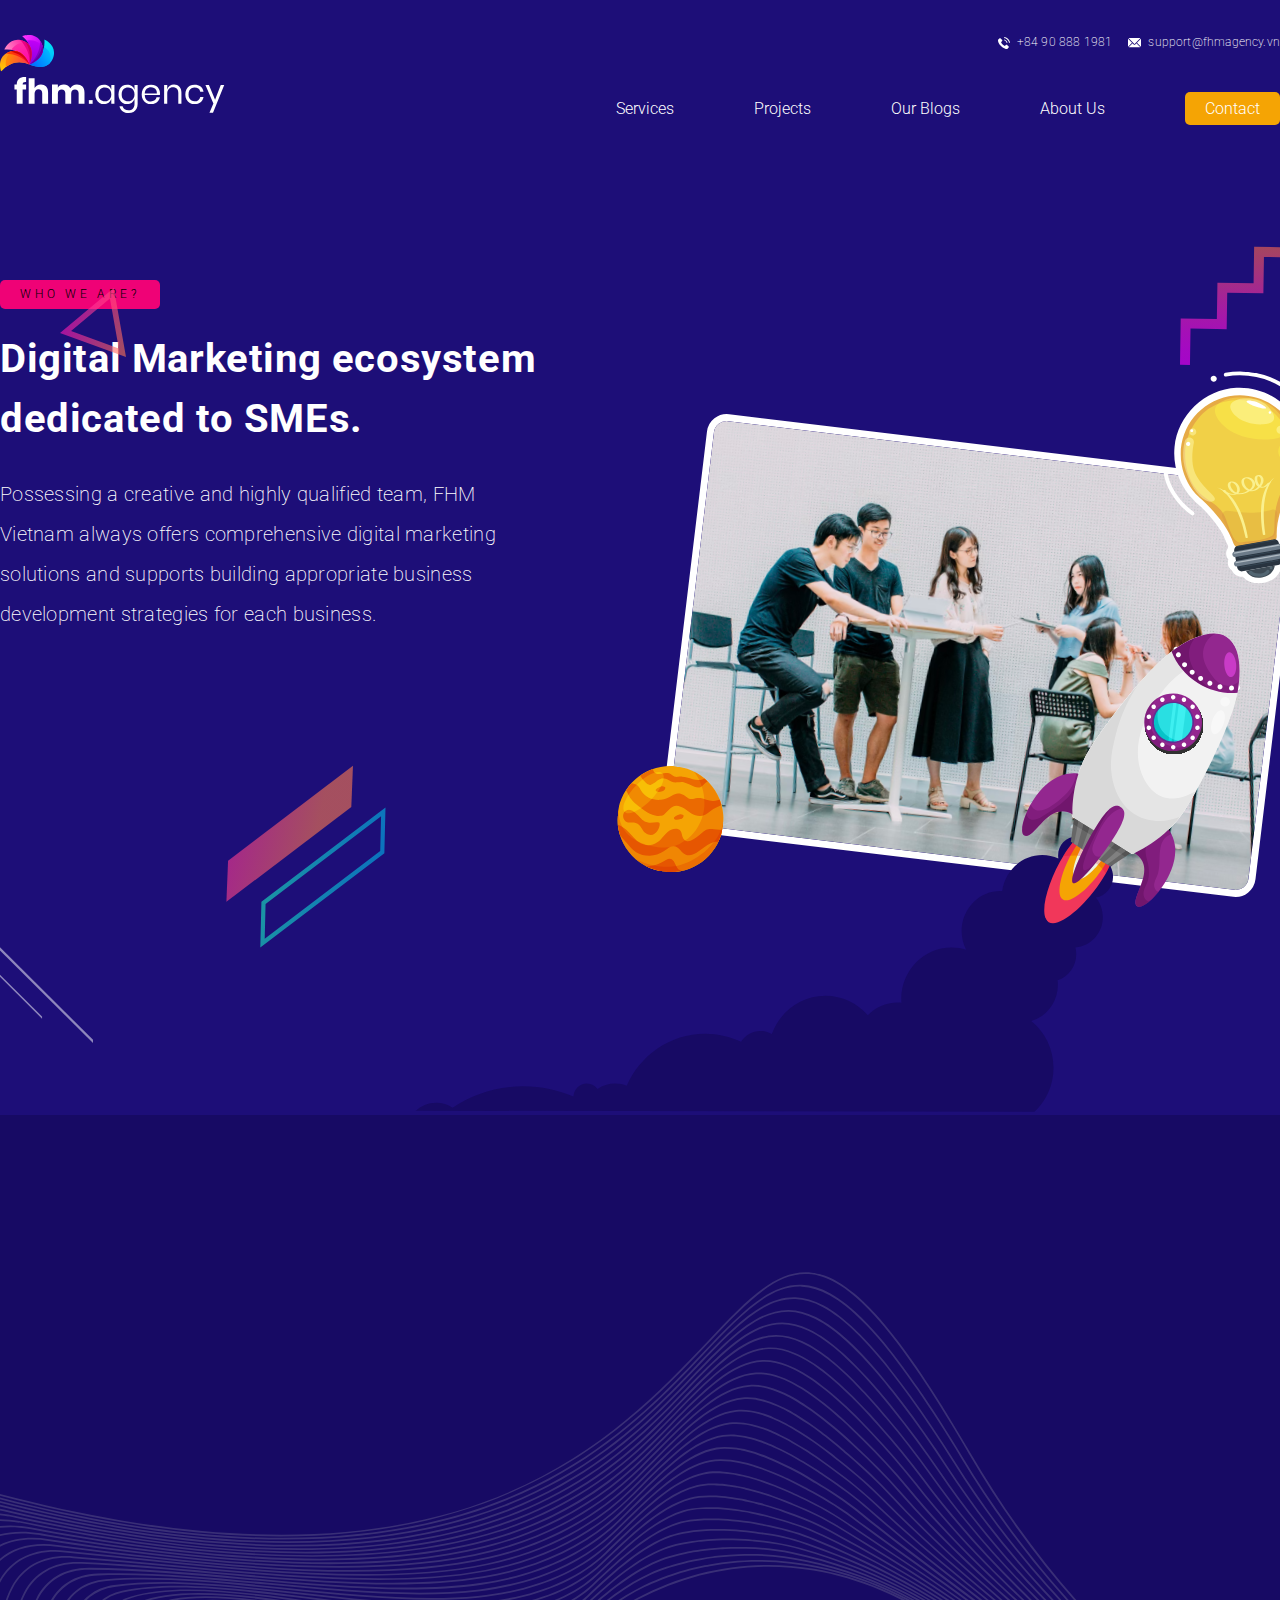
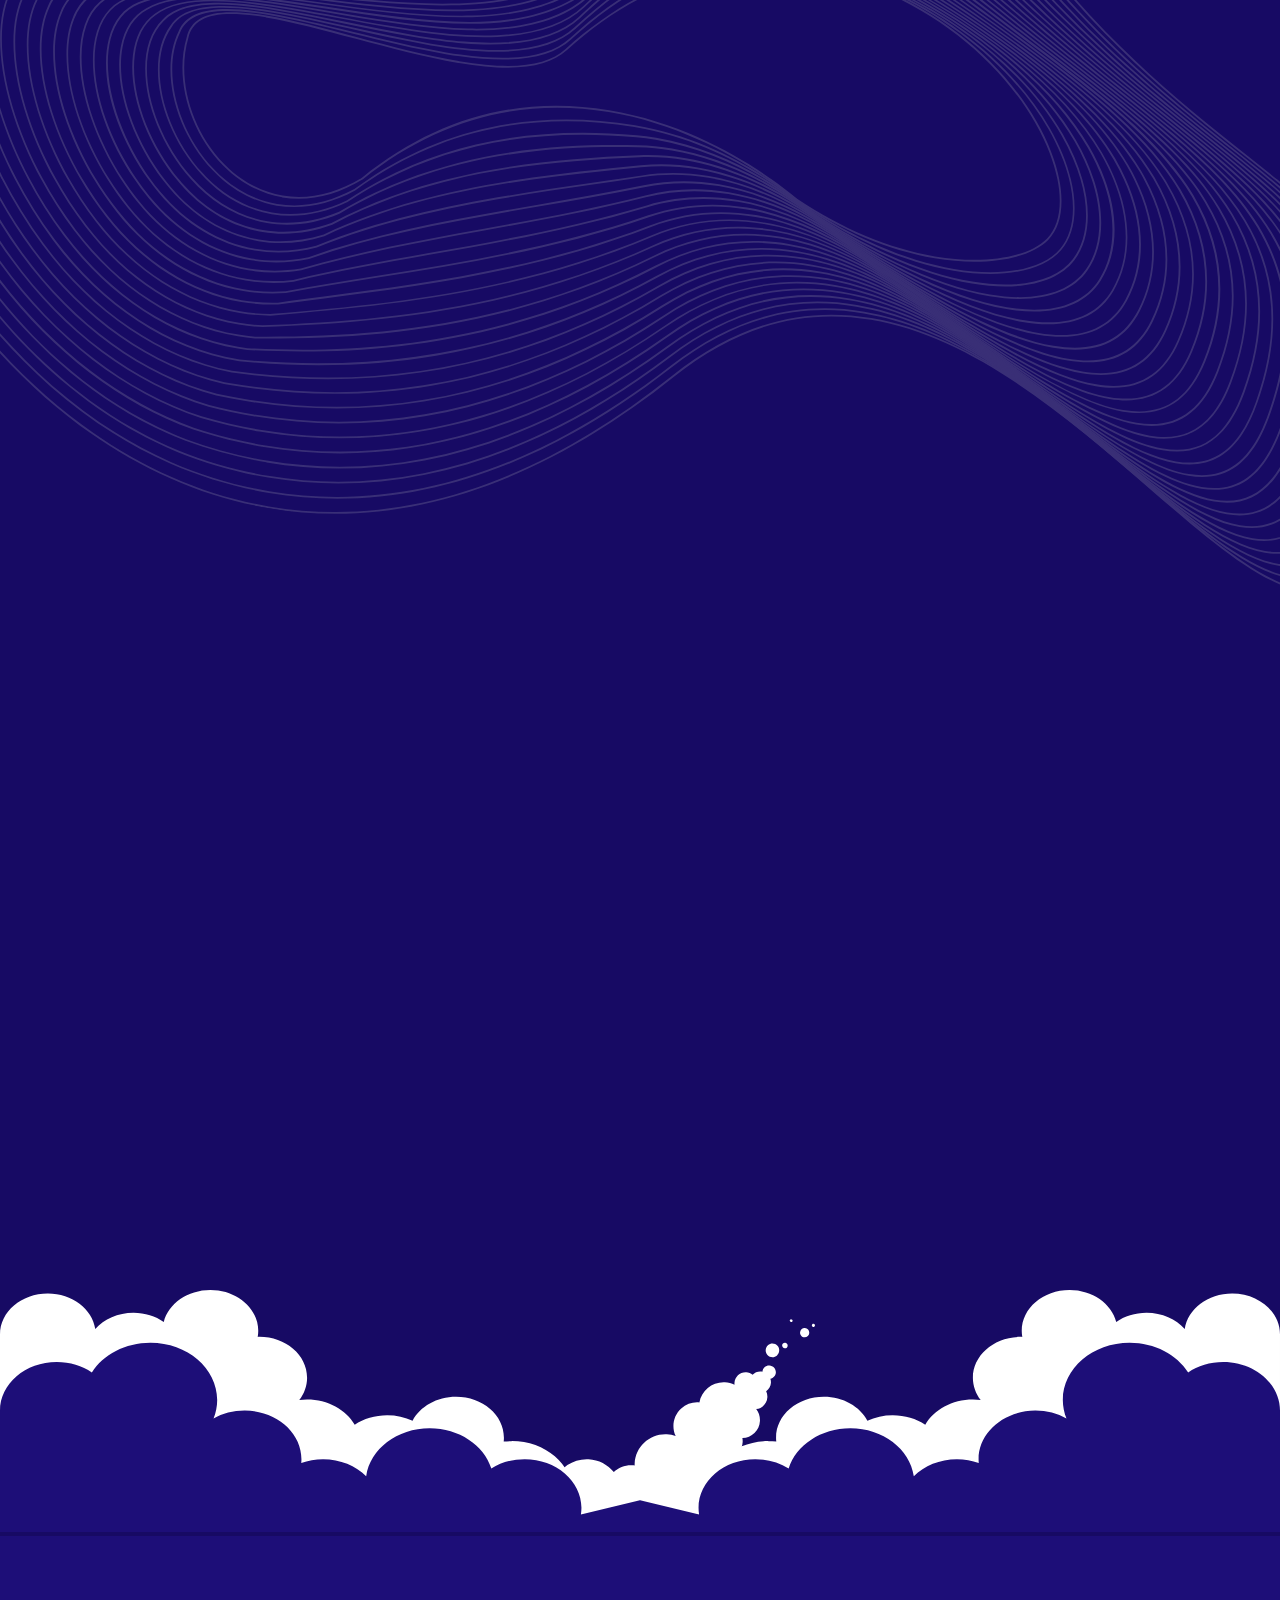
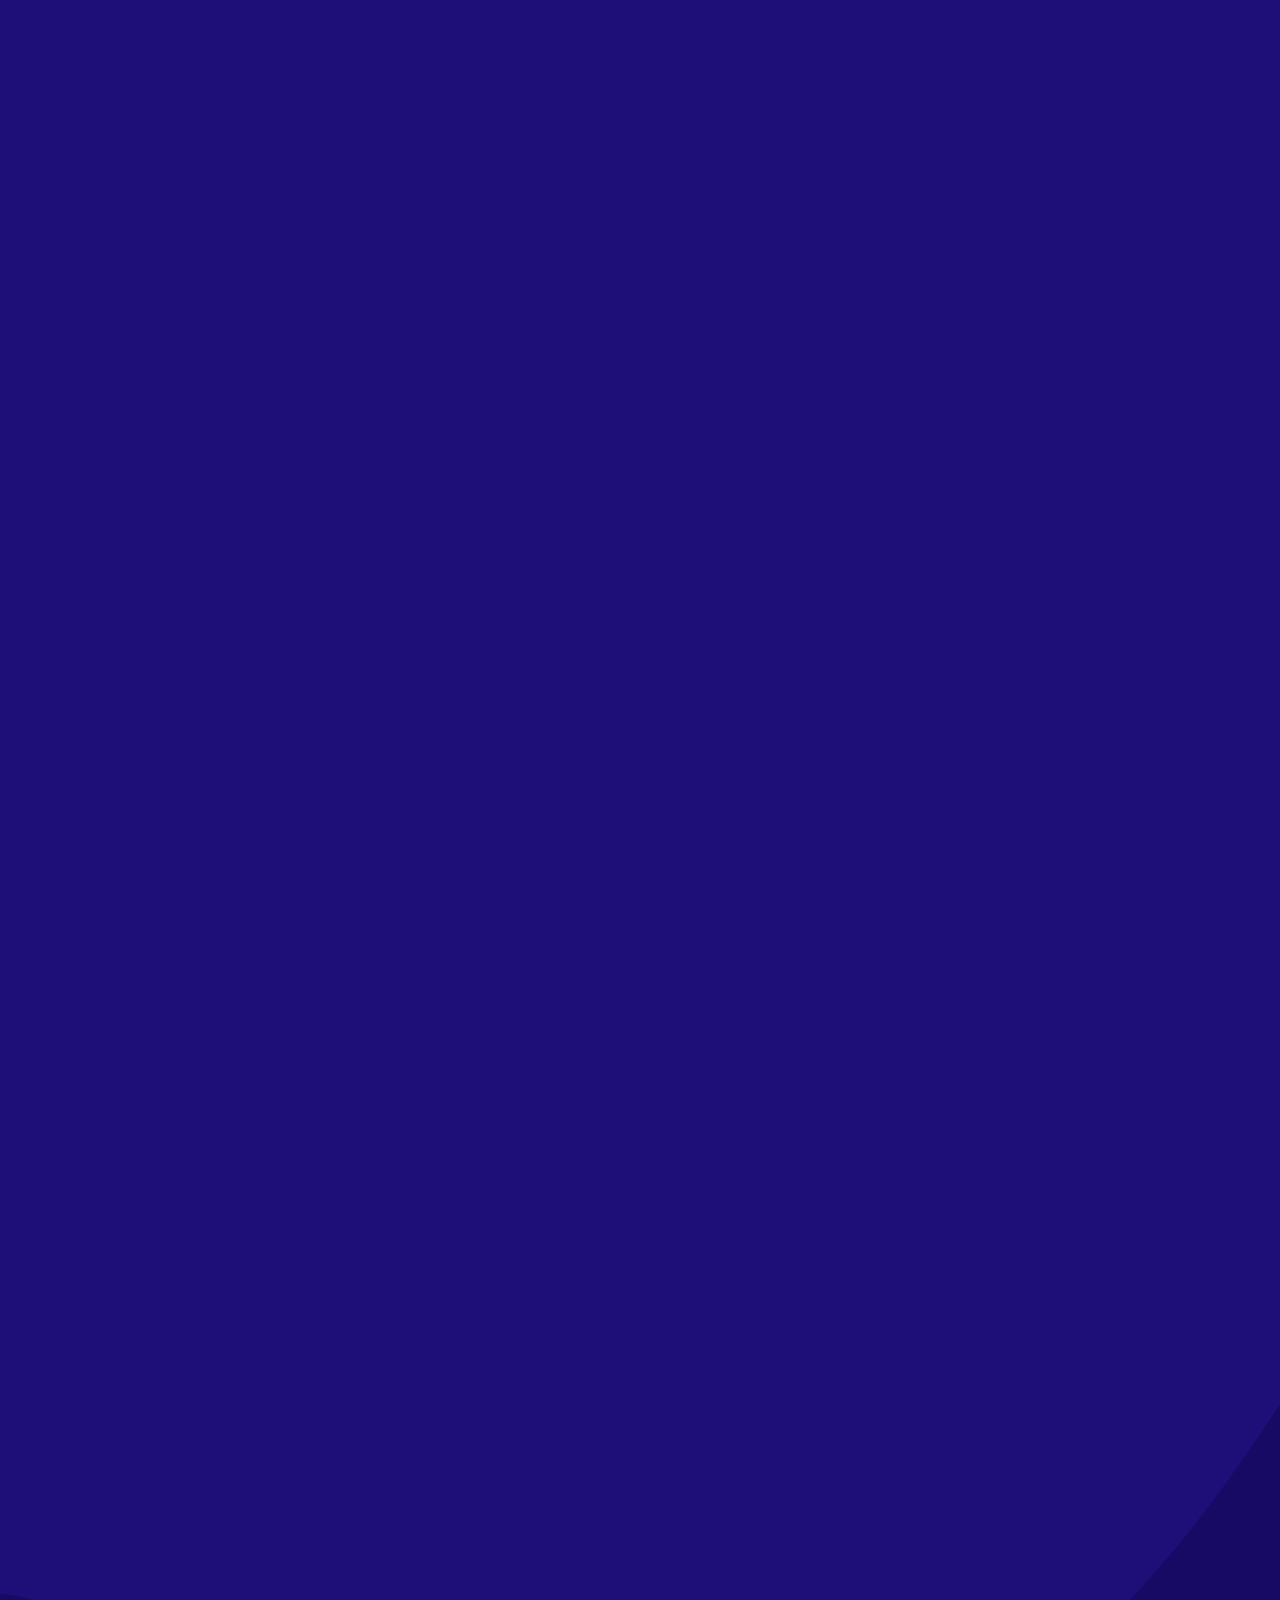
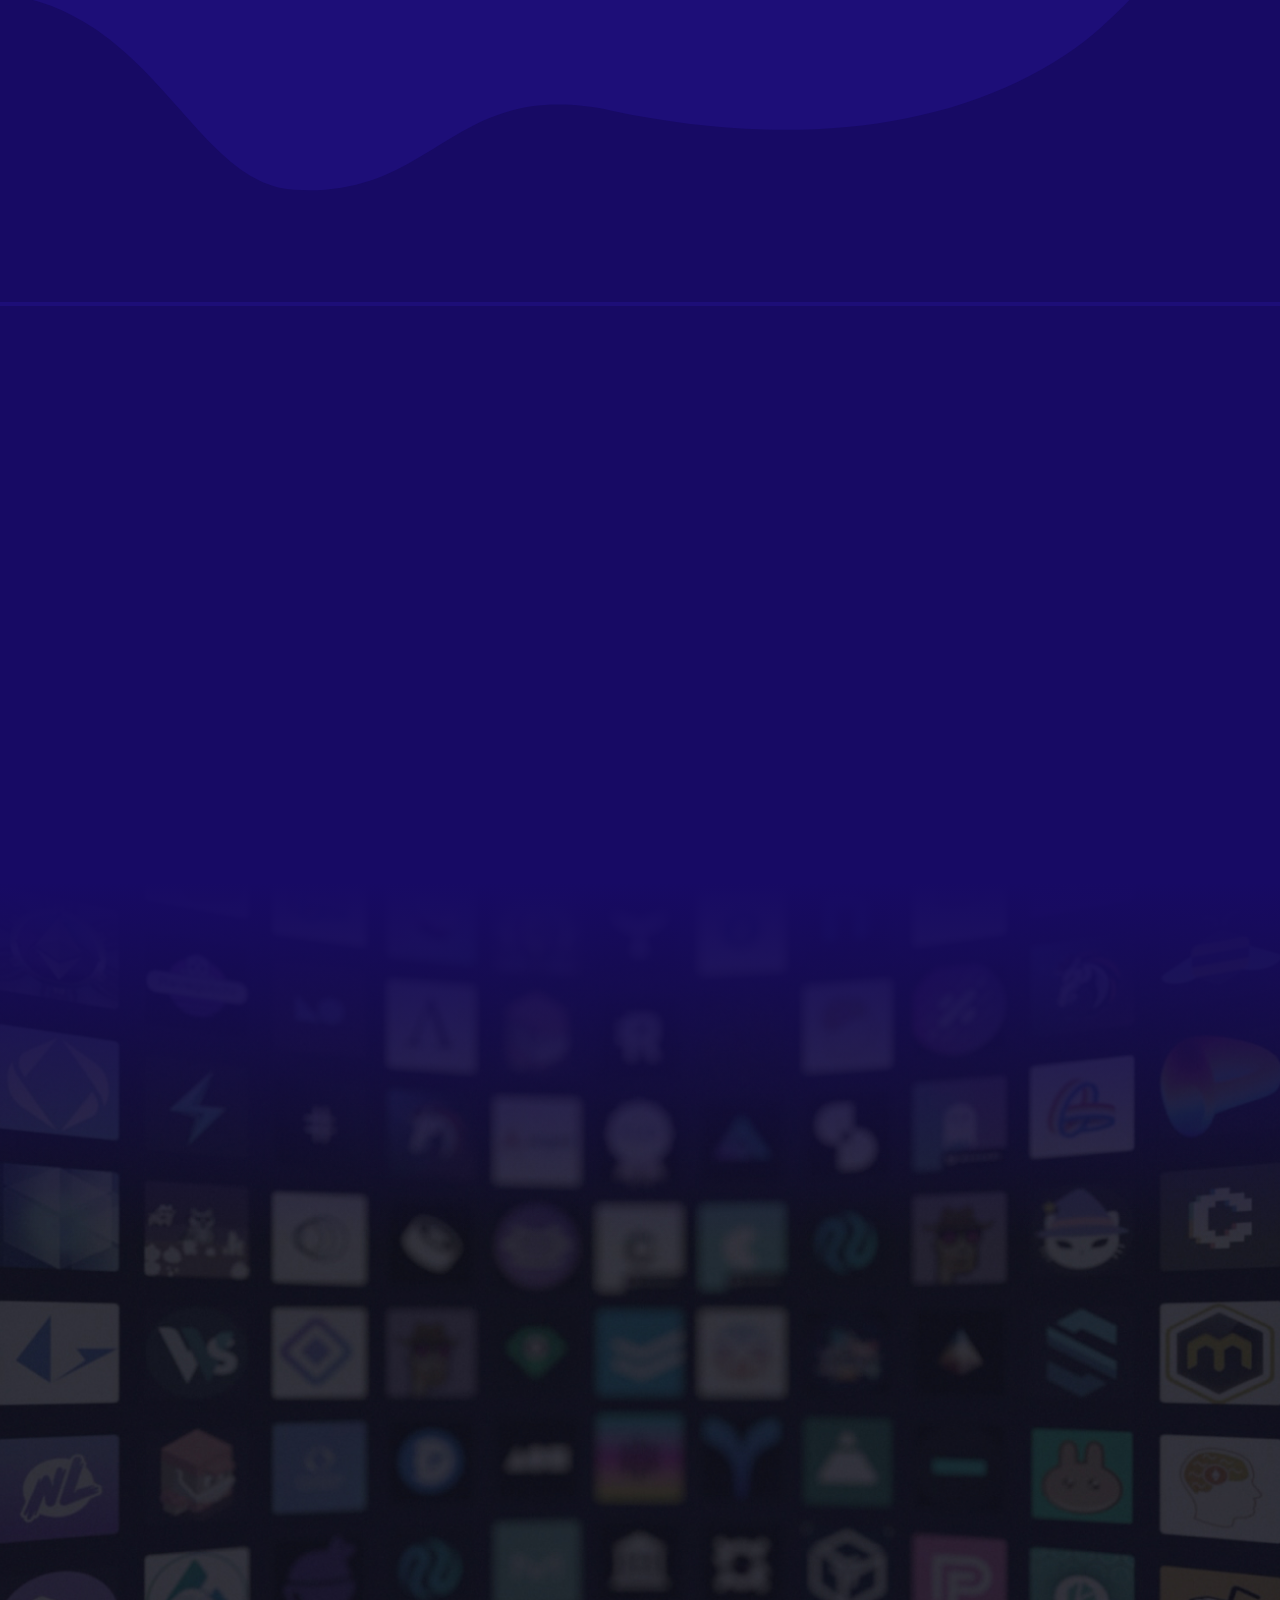
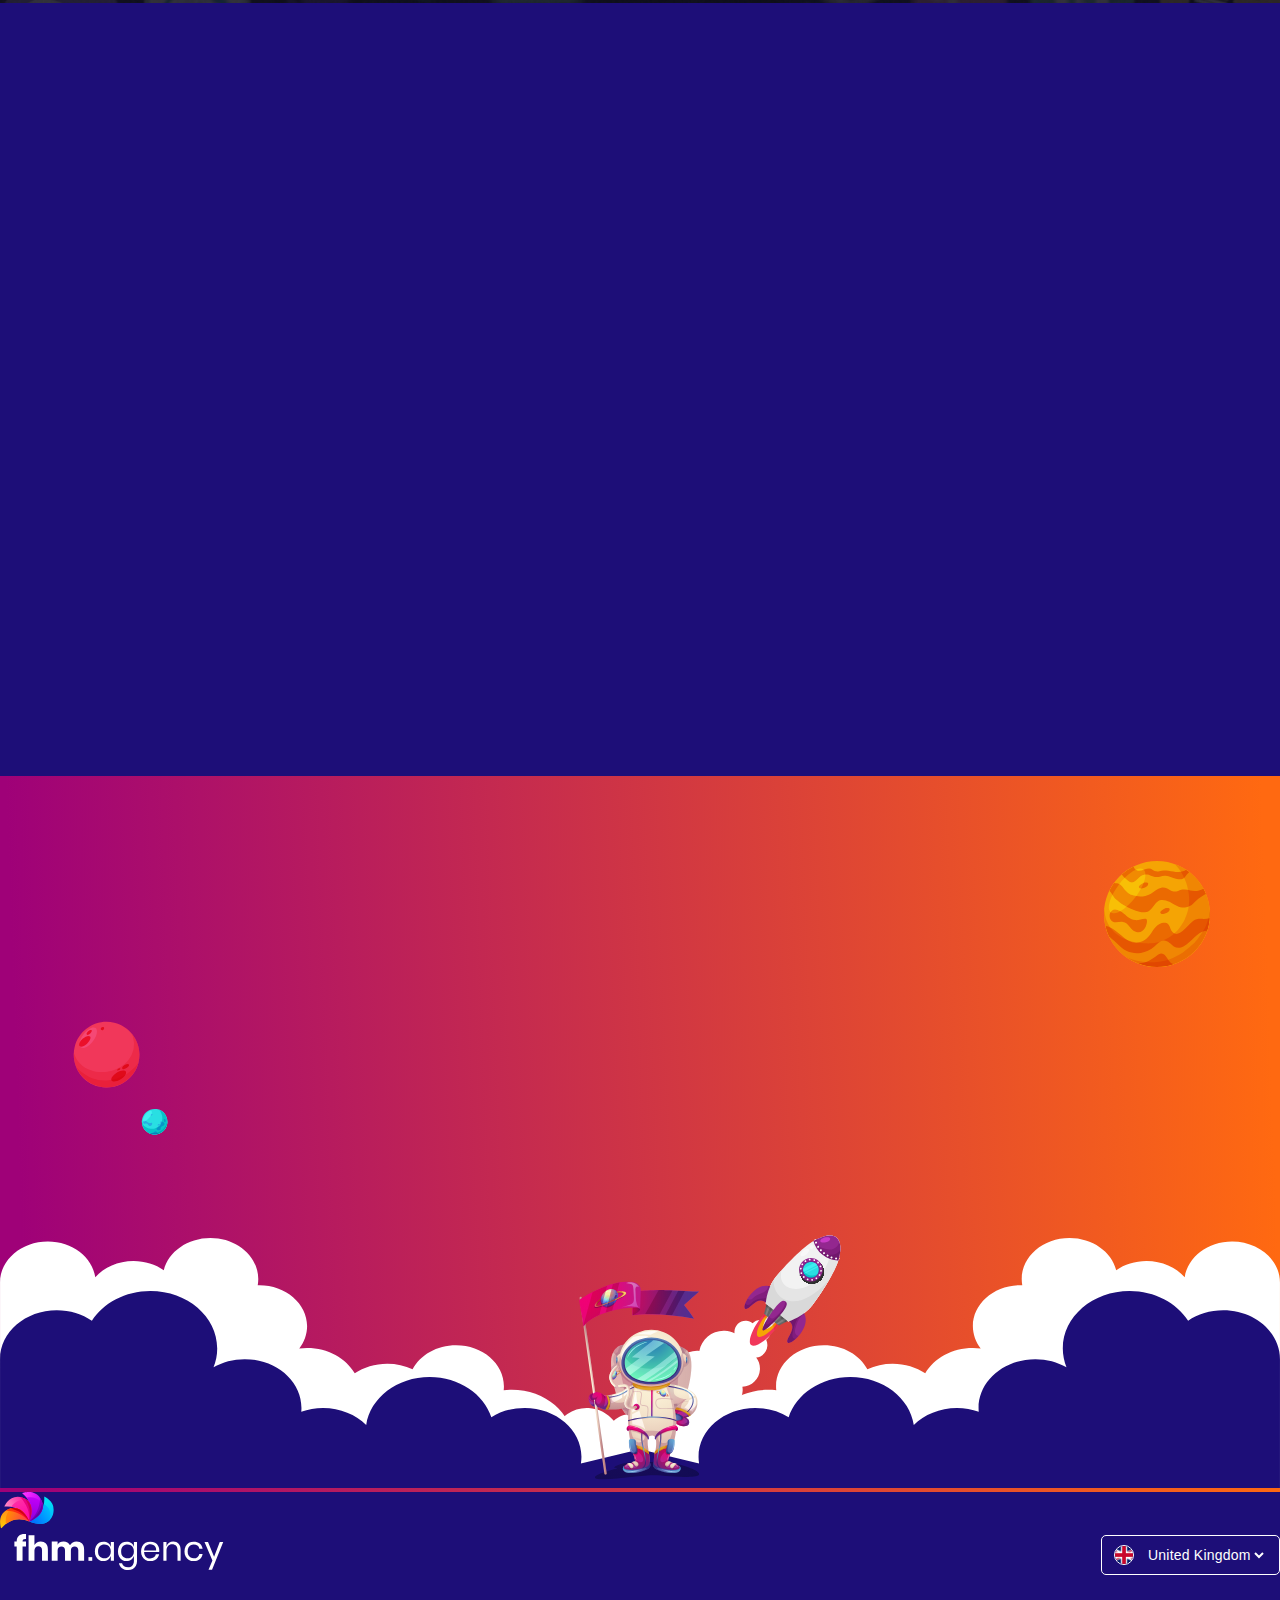
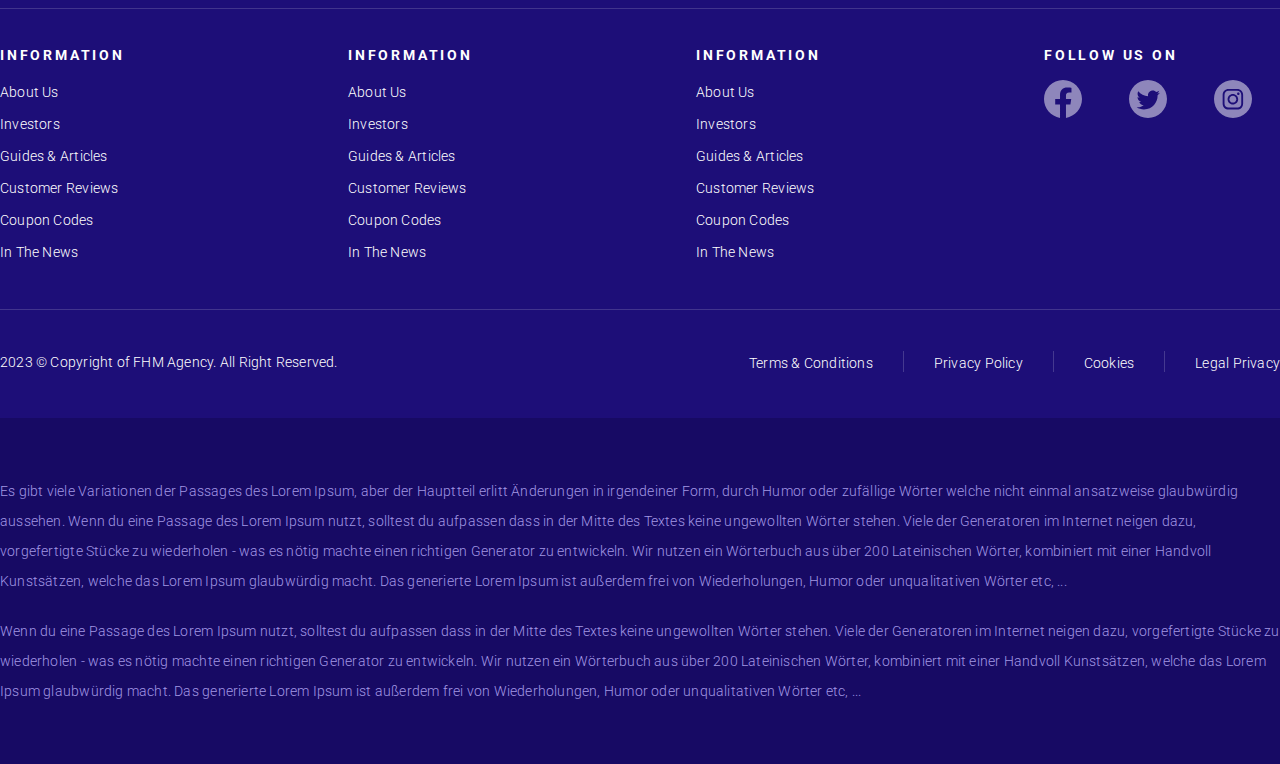
==== commit 00e15967: "fix cta" ====
--- a/about-us.html
+++ b/about-us.html
@@ -130,6 +130,9 @@
         <div class="decor-el">
           <img src="./assets/images/els/rocket-w-blue-smoke.svg" alt="els" />
         </div>
+        <div class="decor-el">
+          <img src="./assets/images/els/line-white.svg" alt="els" />
+        </div>
         <div class="container">
           <div class="banner-wrapper">
             <div class="heading-block">
@@ -892,7 +895,7 @@
       <!-- END VIDEO -->
 
       <!-- START CTA -->
-      <section class="cta">
+      <section id="about-cta" class="cta">
         <div class="decor-el">
           <img src="./assets/images/els/planet.svg" alt="planet" />
         </div>
--- a/assets/css/index.css
+++ b/assets/css/index.css
@@ -145,7 +145,7 @@
 .heading-block .title {
   font-size: 40px;
   line-height: 47px;
-  font-weight: 900;
+  font-weight: 700;
   color: #fff;
   letter-spacing: 0.015em;
 }
@@ -153,8 +153,9 @@
   margin-top: 25px;
   font-size: 20px;
   line-height: 40px;
-  font-weight: 300;
+  font-weight: 200;
   color: #fff;
+  letter-spacing: 0.3px;
 }
 .heading-block.heading-center .badge {
   margin-left: auto;
@@ -189,7 +190,7 @@
   padding: 20px 30px;
   font-size: 16px;
   line-height: 19px;
-  font-weight: 700;
+  font-weight: 500;
 }
 .button.button-m {
   padding: 12px 20px;
@@ -263,6 +264,10 @@
   left: -43.5px;
 }
 
+.curve-bg img {
+  height: 100%;
+}
+
 .quote {
   font-weight: 300;
   color: #fff;
@@ -318,7 +323,7 @@
 #fhm-header .topbar .info .link {
   font-size: 12px;
   line-height: 15px;
-  font-weight: 300;
+  font-weight: 200;
   letter-spacing: 0.015em;
 }
 #fhm-header .nav {
@@ -336,6 +341,7 @@
   text-transform: capitalize;
   transition: all ease 0.5s;
   position: relative;
+  font-weight: 300;
   position: relative;
 }
 #fhm-header .nav .list .item .link:hover::before {
@@ -556,6 +562,48 @@
   transition: all ease 1s;
 }
 
+.navbar-size {
+  position: fixed;
+  background-color: #fff;
+  bottom: 0;
+  left: 0;
+  width: 100%;
+  z-index: 9;
+  display: none;
+}
+.navbar-size .navbar-size-wrapper {
+  display: grid;
+  grid-template-columns: repeat(4, 1fr);
+}
+.navbar-size .navbar-size-item {
+  border-right: 1px solid #e3e3e3;
+  padding: 14px 0 12px;
+}
+.navbar-size .navbar-size-item a {
+  display: flex;
+  justify-content: center;
+  align-items: center;
+  gap: 7px;
+  flex-direction: column;
+}
+.navbar-size .navbar-size-item .icon {
+  width: 19px;
+}
+.navbar-size .navbar-size-item .text {
+  font-size: 12px;
+  line-height: 14px;
+  font-weight: 700;
+  color: #170a64;
+  text-transform: uppercase;
+  transition: all ease 0.5s;
+}
+.navbar-size .navbar-size-item.active .icon img {
+  filter: brightness(0) saturate(100%) invert(10%) sepia(100%) saturate(5329%) hue-rotate(323deg) brightness(106%) contrast(101%);
+}
+.navbar-size .navbar-size-item.active .text {
+  color: #ef0276;
+}
+
 .project {
   padding: 120px 0 90px;
   background-color: #e8f3ff;
@@ -570,7 +618,7 @@
   transform: translateY(99%);
 }
 .project .heading-block .title {
-  color: #170a64;
+  color: #000;
 }
 .project .project-group {
   margin-top: 60px;
@@ -809,7 +857,7 @@
   font-size: 20px;
   line-height: 23px;
   font-weight: 900;
-  letter-spacing: 0.015em;
+  letter-spacing: 0.24px;
   margin-bottom: 10px;
   text-align: center;
   color: #170a64;
@@ -820,7 +868,7 @@
   line-height: 28px;
   font-weight: 300;
   color: #170a64;
-  letter-spacing: 0.015em;
+  letter-spacing: 0.18px;
   text-align: center;
   margin-bottom: 31px;
 }
@@ -832,6 +880,7 @@
   font-weight: 700;
   margin-bottom: 5px;
   transition: all ease 0.5s;
+  letter-spacing: 0.21px;
 }
 .testimonials .testimonials-item .user .address {
   text-align: center;
@@ -840,6 +889,7 @@
   font-weight: 300;
   color: #170a64;
   transition: all ease 0.5s;
+  letter-spacing: 0.21px;
 }
 
 .video .video-wrapper {
@@ -938,7 +988,12 @@
   justify-content: center;
   align-items: center;
   gap: 20px;
+  flex-wrap: wrap;
   margin-top: 38px;
+}
+.cta .heading-block .button.button-l {
+  padding: 20px 50px;
+  font-weight: 400;
 }
 .cta .cta-image {
   margin-top: 100px;
@@ -1079,7 +1134,7 @@
   color: #fff;
   text-transform: uppercase;
   letter-spacing: 0.2em;
-  font-weight: 500;
+  font-weight: 700;
   margin-bottom: 15px;
 }
 #fhm-footer .footer-link .footer-link-list .item {
@@ -1090,7 +1145,8 @@
   line-height: 19px;
   color: #fff;
   text-transform: capitalize;
-  letter-spacing: 0.015em;
+  letter-spacing: 0.21px;
+  font-weight: 300;
 }
 #fhm-footer .footer-link .footer-link-list .item a:hover {
   text-decoration: underline;
@@ -1122,6 +1178,8 @@
   font-size: 14px;
   line-height: 24px;
   color: #fff;
+  letter-spacing: 0.21px;
+  font-weight: 300;
 }
 #fhm-footer .policy-list {
   display: flex;
@@ -1130,8 +1188,8 @@
   gap: unset;
 }
 #fhm-footer .policy-list .item {
-  margin-right: 20px;
-  padding-right: 20px;
+  margin-right: 30px;
+  padding-right: 30px;
   border-right: 1px solid rgba(255, 255, 255, 0.1803921569);
 }
 #fhm-footer .policy-list .item:last-child {
@@ -1143,6 +1201,11 @@
   font-size: 14px;
   line-height: normal;
   color: #fff;
+  letter-spacing: 0.21px;
+  font-weight: 300;
+}
+#fhm-footer .policy-list .item a:hover {
+  text-decoration: underline;
 }
 
 .seo {
@@ -1215,7 +1278,7 @@
 .blog-item .content .title {
   font-size: 18px;
   line-height: 30px;
-  font-weight: 700;
+  font-weight: 500;
   color: #fff;
   display: -webkit-box;
   -webkit-box-orient: vertical;
@@ -1229,12 +1292,6 @@
 }
 
 @media only screen and (max-width: 1399px) {
-  #home-about .about-wrapper {
-    gap: 50px;
-  }
-  #home-about .heading-block {
-    width: 50%;
-  }
   .blog .blog-slider .slider-button-next {
     right: -22px;
   }
@@ -1333,6 +1390,9 @@
   }
 }
 @media only screen and (max-width: 480px) {
+  .container {
+    padding: 0 20px;
+  }
   .image-border {
     width: 85%;
   }
@@ -1342,7 +1402,7 @@
   }
   .image-border .decor-el:nth-child(2) {
     width: 51px;
-    left: 0;
+    left: -10px;
     bottom: -20px;
   }
   #fhm-header {
@@ -1367,7 +1427,9 @@
   .heading-block .badge {
     font-size: 8px;
     line-height: 15px;
-    padding: 5px 10px;
+    padding: 7px 10px;
+    margin-bottom: 5px;
+    font-weight: 200;
   }
   .heading-block .title {
     font-size: 22px;
@@ -1375,7 +1437,11 @@
   }
   .heading-block .desc {
     font-size: 14px;
+    margin-top: 5px;
     line-height: 32px;
+  }
+  .navbar-size {
+    display: block;
   }
   .button.button-l {
     font-size: 10px;
@@ -1384,6 +1450,7 @@
   }
   .project .project-group {
     grid-template-columns: repeat(1, 1fr);
+    grid-row-gap: 40px;
   }
   .project .project-item:nth-child(n+4) {
     display: none;
@@ -1391,9 +1458,18 @@
   .project .button-show-all {
     display: block;
   }
+  .testimonials .testimonials-slider {
+    margin-top: 73px;
+  }
   .testimonials .testimonials-item {
     max-width: 302px;
+    border-radius: 10px 45px 45px 45px;
     padding: 54px 17px 34px;
+  }
+  .testimonials .testimonials-item .image {
+    width: 63px;
+    height: 63px;
+    border-width: 2px;
   }
   .testimonials .testimonials-item .rating {
     margin-bottom: 10px;
@@ -1417,6 +1493,10 @@
     font-size: 12px;
     line-height: 18px;
   }
+  .cta {
+    padding-top: 52px;
+    margin-top: 78px;
+  }
   .cta .decor-el:nth-child(1) {
     top: 206px;
     left: -40px;
@@ -1429,6 +1509,7 @@
   .cta .decor-el:nth-child(3) {
     top: -50px;
     right: 0;
+    width: 79px;
   }
   .cta .heading-block .title {
     font-size: 25px;
@@ -1447,8 +1528,24 @@
     font-size: 12px;
     line-height: 24px;
   }
+  .cta .heading-block .button.button-l {
+    padding: 10px 25px;
+    min-width: 160px;
+  }
+  .cta .cta-image {
+    margin-top: 43px;
+  }
+  .blog {
+    margin-top: 53px;
+  }
   .blog .blog-heading {
     align-items: baseline;
+  }
+  .blog .blog-heading .button {
+    display: none;
+  }
+  .blog .blog-slider {
+    margin-top: 29px;
   }
   .blog .blog-slider .swiper-slide {
     max-width: 207px;
@@ -1463,6 +1560,7 @@
   .blog .blog-slider .blog-item .content .title {
     font-size: 14px;
     line-height: 24px;
+    letter-spacing: 0.21px;
   }
   .project {
     padding: 100px 0 44px;
@@ -1498,12 +1596,31 @@
     width: calc(100% + 14px);
     height: calc(100% + 14px);
   }
+  .video .video-wrapper .button-control {
+    width: 33px;
+    height: 33px;
+  }
+  .video .video-wrapper .button-control img {
+    width: 11px;
+    height: 14px;
+  }
+  .curve-bg {
+    height: 27px;
+  }
+  #fhm-footer {
+    margin-top: 26px;
+  }
   #fhm-footer .footer-mid {
-    grid-column-gap: 40px;
+    grid-column-gap: 10px;
   }
   #fhm-footer .footer-social .footer-social-list {
     gap: 27px;
     flex-wrap: wrap;
+  }
+  #fhm-footer .footer-social .title,
+  #fhm-footer .footer-link .title {
+    letter-spacing: 0.21px;
+    font-weight: 500;
   }
 }
 #home-banner {
@@ -1524,12 +1641,22 @@
   bottom: 30%;
   animation: moveHorizontal ease 2.5s infinite alternate;
 }
+#home-banner .decor-el:nth-of-type(4) {
+  width: 554px;
+  height: 554px;
+  left: -42px;
+  top: -242px;
+  z-index: 0;
+}
 #home-banner .bg {
   position: absolute;
   bottom: 0;
   left: 0;
   width: 100%;
   z-index: -1;
+}
+#home-banner .bg img:nth-child(2) {
+  display: none;
 }
 #home-banner .banner-wrapper {
   display: flex;
@@ -1583,25 +1710,25 @@
   align-items: center;
   gap: 20px;
 }
-#home-about .about-image {
+#home-about .image-border {
   max-width: 602px;
   position: relative;
 }
-#home-about .about-image > img {
+#home-about .image-border > img {
   border-radius: 20px 50px 20px 50px;
   border: 7px solid #fff;
   height: 100%;
   -o-object-fit: cover;
      object-fit: cover;
 }
-#home-about .about-image .decor-el:nth-of-type(1) {
+#home-about .image-border .decor-el:nth-of-type(1) {
   top: -80px;
   right: -20px;
   animation: shaking ease 1s infinite alternate;
   animation-delay: 2s;
   z-index: 1;
 }
-#home-about .about-image .decor-el:nth-of-type(2) {
+#home-about .image-border .decor-el:nth-of-type(2) {
   bottom: -30px;
   left: -40px;
   z-index: 1;
@@ -1622,6 +1749,12 @@
   position: relative;
   overflow: hidden;
 }
+#home-services .curve-bg {
+  position: absolute;
+  bottom: 0;
+  left: 0;
+  width: 100%;
+}
 #home-services .decor-el:nth-of-type(1) {
   left: 76px;
   top: 45%;
@@ -1647,6 +1780,10 @@
 #home-services .services-content {
   margin-top: 60px;
 }
+#home-services .services-content .services-item {
+  max-height: 427px;
+  height: 100%;
+}
 #home-services .services-content .services-item .content a {
   font-size: 36px;
   line-height: 66px;
@@ -1662,15 +1799,18 @@
 #home-services .services-slider .slider-button-prev {
   left: -23px;
 }
+#home-services .services-slider .services-item {
+  max-height: 297px;
+}
 #home-services .services-item {
   position: relative;
+  overflow: hidden;
+  border-radius: 20px;
 }
 #home-services .services-item:hover .image a img {
   transform: scale(1.1);
 }
 #home-services .services-item .image {
-  border-radius: 20px;
-  overflow: hidden;
   width: 100%;
 }
 #home-services .services-item .image a {
@@ -1694,9 +1834,9 @@
   font-size: 22px;
   line-height: 30px;
   color: #fff;
-  letter-spacing: 0.015em;
+  letter-spacing: 0.3px;
   text-transform: capitalize;
-  font-weight: 900;
+  font-weight: 700;
   text-align: center;
   display: block;
 }
@@ -1713,12 +1853,6 @@
   top: -190px;
   left: 0;
   z-index: 1;
-}
-#home-counter .curve-bg {
-  position: absolute;
-  top: 0;
-  transform: translateY(-99%);
-  width: 100%;
 }
 #home-counter .counter-wrapper {
   display: flex;
@@ -1741,31 +1875,30 @@
   line-height: 26px;
   font-weight: 300;
   text-align: center;
+  color: #000;
 }
 
 #home-advantage {
-  margin-top: 252px;
+  padding-top: 252px;
   position: relative;
 }
 #home-advantage .decor-el {
   position: absolute;
-  top: -200px;
+  top: 50px;
   left: 50%;
   transform: translateX(-50%);
   z-index: 0;
 }
+#home-advantage .curve-bg {
+  position: absolute;
+  top: -1px;
+  left: 0;
+  width: 100%;
+}
 #home-advantage .bg {
   margin-top: -200px;
   position: relative;
   z-index: -1;
-}
-#home-advantage .heading-block .badge {
-  font-size: 28px;
-  background-color: transparent;
-  padding: 0;
-  margin-bottom: 20px;
-  text-transform: capitalize;
-  letter-spacing: 0;
 }
 #home-advantage .heading-block .title {
   font-size: 70px;
@@ -1824,11 +1957,16 @@
   position: absolute;
   left: -30px;
   top: 50%;
+  width: 100px;
   transform: translateY(-50%);
+}
+#home-advantage .advantage-item .icon lord-icon {
+  width: 100% !important;
 }
 #home-advantage .advantage-item .text {
   font-size: 18px;
   line-height: 28px;
+  font-weight: 700;
   color: #170a64;
   display: -webkit-box;
   -webkit-box-orient: vertical;
@@ -1879,6 +2017,12 @@
   #home-banner {
     padding-bottom: 444px;
   }
+  #home-advantage {
+    padding-top: 180px;
+  }
+  #home-advantage .decor-el {
+    top: 50px;
+  }
   #home-advantage .advantage-group .advantage-image {
     position: unset;
     transform: unset;
@@ -1891,12 +2035,6 @@
   #home-advantage .advantage-group .advantage-row:nth-of-type(3) .advantage-item:nth-child(2) {
     transform: unset;
   }
-  #home-advantage {
-    margin-top: 180px;
-  }
-  #home-advantage .decor-el {
-    top: -120px;
-  }
 }
 @media only screen and (max-width: 991px) {
   #home-banner {
@@ -1961,10 +2099,10 @@
     width: 220px;
   }
   #home-advantage {
-    margin-top: 111px;
+    padding-top: 111px;
   }
   #home-advantage .decor-el {
-    top: -80px;
+    top: 30px;
   }
   #home-advantage .advantage-row {
     gap: 21px;
@@ -1974,13 +2112,15 @@
     height: unset;
     padding-top: 10px;
     padding-bottom: 10px;
+    max-width: 247px;
   }
   #home-advantage .advantage-item .text {
     font-size: 14px;
     line-height: 21px;
   }
   #home-advantage .advantage-item .icon {
-    left: -10px;
+    left: -20px;
+    width: 60px;
   }
   #home-advantage .advantage-item img {
     width: 50%;
@@ -2014,36 +2154,58 @@
 }
 @media only screen and (max-width: 480px) {
   #home-banner {
-    padding-bottom: 0;
+    padding: 130px 0 0;
+  }
+  #home-banner .bg img:nth-child(1) {
+    display: none;
+  }
+  #home-banner .bg img:nth-child(2) {
+    display: block;
   }
   #home-banner .heading-block .title {
     font-size: 26px;
     line-height: 34px;
+    margin-bottom: 0;
   }
   #home-banner .heading-block .button {
     display: none;
   }
-  #home-banner .banner-image {
-    width: 75%;
+  #home-banner .image-border img {
+    border-width: 4px;
+    border-radius: 10px;
   }
   #home-banner .decor-el:nth-of-type(1) {
     width: 65px;
-    bottom: 98px;
+    bottom: 0;
+    left: 15px;
+    z-index: 2;
   }
   #home-banner .decor-el:nth-of-type(2) {
-    top: 52%;
+    top: 53%;
     width: 50px;
     left: 60px;
   }
   #home-banner .decor-el:nth-of-type(3) {
-    bottom: 37%;
+    bottom: 27%;
     width: 23px;
     left: 40px;
   }
+  #home-banner .decor-el:nth-of-type(4) {
+    width: 399px;
+    height: 399px;
+    top: -248px;
+    left: -164px;
+  }
   #home-about {
-    padding-top: 200px;
+    padding-top: 61px;
     padding-bottom: 38px;
     background: #1d0e78;
+  }
+  #home-about .heading-block .button {
+    margin-top: 20px;
+  }
+  #home-about .about-wrapper {
+    gap: 50px;
   }
   #home-about > .decor-el {
     display: none;
@@ -2051,11 +2213,32 @@
   #home-about .bg {
     background: #170a64;
     bottom: initial;
-    top: 0;
+    top: -25px;
+  }
+  #home-about .image-border {
+    width: 100%;
+  }
+  #home-about .image-border > img {
+    border-width: 4px;
+    border-radius: 10px;
+  }
+  #home-about .image-border > .decor-el {
+    z-index: 1;
+  }
+  #home-about .image-border > .decor-el:nth-child(1) {
+    top: -36px;
+    width: 82px;
+  }
+  #home-about .image-border > .decor-el:nth-child(2) {
+    width: 62px;
+    left: -16px;
+    bottom: -27px;
   }
   #home-services {
-    padding-bottom: 100px;
-    background: linear-gradient(0deg, rgba(23, 10, 100, 0.5) 0%, rgba(23, 10, 100, 0.5) 100%), url(../images/background/home-services-bg.svg) no-repeat center;
+    padding-top: 53px;
+    padding-bottom: 87px;
+    background: url(../images/background/home-service-bg-m.svg) no-repeat center;
+    background-size: cover;
   }
   #home-services .decor-el:nth-of-type(1) {
     display: none;
@@ -2068,15 +2251,53 @@
   #home-services .decor-el:nth-of-type(2) .image:nth-child(1) {
     margin-bottom: 0;
   }
+  #home-services .decor-el:nth-of-type(2) .image:nth-child(2) {
+    margin-top: -10px;
+  }
   #home-services .decor-el:nth-of-type(3) {
     width: 54px;
     right: 0;
+    bottom: 38px;
+  }
+  #home-services .services-item {
+    border-radius: 10px;
+  }
+  #home-services .services-item .content {
+    border-radius: 0 0 10px 10px;
+    padding-bottom: 23px;
+  }
+  #home-services .services-item .content a {
+    font-size: 14px;
+    line-height: 19px;
+  }
+  #home-services .services-content {
+    margin-top: 24px;
+  }
+  #home-services .services-slider {
+    margin-top: 11px;
+  }
+  #home-services .services-slider .swiper {
+    overflow: visible;
+  }
+  #home-services .services-slider .swiper-slide {
+    max-width: 167px;
+  }
+  #home-services .services-slider .services-item {
+    height: 140px;
+  }
+  #home-services .services-slider .services-item .content {
+    padding: 21px 10px 7px;
+  }
+  #home-services .services-slider .slider-button {
+    display: none;
   }
   #home-counter .decor-el {
     display: none;
   }
   #home-counter .counter-wrapper {
-    height: 180px;
+    padding-top: 10px;
+    height: 128px;
+    gap: 0;
   }
   #home-counter .counter-item .num {
     font-size: 30px;
@@ -2087,46 +2308,54 @@
     line-height: 12px;
   }
   #home-advantage {
-    padding-bottom: 78px;
+    padding-bottom: 84px;
+  }
+  #home-advantage .bg {
+    bottom: -140px;
   }
   #home-advantage .decor-el {
     width: 100%;
-    top: -100px;
-  }
-  #home-advantage .heading-block .badge {
-    font-size: 16px;
-    line-height: 36px;
-    margin-bottom: 0;
+    top: 10px;
   }
   #home-advantage .heading-block .title {
     font-size: 22px;
     line-height: 36px;
   }
+  #home-advantage .advantage-group {
+    margin-top: 32px;
+  }
+  #home-advantage .advantage-group .advantage-image {
+    margin-bottom: 0;
+  }
+  #home-advantage .advantage-item {
+    max-width: 181px;
+    min-height: 70px;
+    margin-bottom: 29px;
+    padding-left: 33px;
+    padding-right: 10px;
+  }
   #home-advantage .advantage-item .text {
     font-size: 12px;
     line-height: 18px;
   }
-  #home-services .services-item .content a {
-    font-size: 14px;
-    line-height: 19px;
-  }
-  #home-services .services-slider .swiper {
-    overflow: visible;
-  }
-  #home-services .services-slider .swiper-slide {
-    max-width: 167px;
-  }
-  #home-services .services-slider .services-item {
-    height: 140px;
-  }
-  #home-services .services-slider .services-item .content {
-    padding: 21px 10px 7px;
-  }
-  #home-services .services-slider .slider-button {
-    display: none;
+  #home-advantage .advantage-item .icon {
+    left: -15px;
+    width: 45px;
+  }
+  #home-project {
+    padding-top: 46px;
+  }
+  #home-project .project-group {
+    margin-top: 28px;
+  }
+  #home-client {
+    margin-top: 58px;
   }
   #home-client .client-item img {
     width: 60%;
+  }
+  #home-video {
+    margin-top: 58px;
   }
 }
 #project-banner {
@@ -2188,8 +2417,32 @@
     display: none;
   }
 }
+@keyframes elementor-animation-wobble-horizontal {
+  10% {
+    transform: translateX(8px);
+  }
+  20% {
+    transform: translateX(-6px);
+  }
+  30% {
+    transform: translateX(4px);
+  }
+  40% {
+    transform: translateX(-2px);
+  }
+  50% {
+    transform: translateX(1px);
+  }
+  100% {
+    transform: translateX(0);
+  }
+}
 #lg-actual-size-1 {
   display: none;
+}
+
+#fhm-header.header-service .topbar {
+  background: transparent;
 }
 
 .lg-sub-html {
@@ -2220,60 +2473,6 @@
 
 #fhm-detail-service .button {
   font-weight: 600;
-}
-
-.intro {
-  position: relative;
-}
-.intro .intro-bg {
-  width: 100%;
-  height: 100%;
-}
-.intro .intro-container {
-  position: absolute;
-  z-index: 2;
-  width: 100%;
-  height: 100%;
-  top: 0;
-  left: 0;
-}
-.intro .intro-container .container {
-  height: 100%;
-}
-.intro .intro-content {
-  padding: 10% 0 30% 0;
-  width: 100%;
-  height: 100%;
-  display: flex;
-  flex-direction: column;
-  justify-content: center;
-  align-items: center;
-}
-.intro .intro-content h2 {
-  font-weight: 700;
-  font-size: 46px;
-  letter-spacing: 0.015em;
-  color: white;
-  text-align: center;
-  margin-bottom: 20px;
-}
-.intro .intro-content h2 span {
-  font-weight: 900;
-}
-.intro .intro-content p {
-  font-weight: 300;
-  font-size: 20px;
-  list-style: 2;
-  text-align: center;
-  color: white;
-  max-width: 737px;
-}
-.intro .intro-img {
-  position: absolute;
-  width: 100%;
-  left: 0;
-  bottom: 0;
-  z-index: 5;
 }
 
 .services {
@@ -2402,6 +2601,17 @@
   overflow: hidden;
   position: relative;
 }
+.adver::after {
+  content: "";
+  position: absolute;
+  z-index: 1;
+  width: 100%;
+  top: 0;
+  left: 0;
+  aspect-ratio: 1600/183;
+  opacity: 0.7;
+  background: linear-gradient(180deg, #0c043d 0%, rgba(12, 4, 61, 0) 100%);
+}
 .adver .adver-bg {
   width: 100%;
   height: 100%;
@@ -2422,6 +2632,9 @@
   display: flex;
   align-items: center;
 }
+.adver .adver-container .heading-block {
+  max-width: 730px;
+}
 .adver .adver-container .heading-block h2 {
   font-weight: 800;
   font-size: 46px;
@@ -2429,7 +2642,7 @@
 }
 .adver .adver-container .heading-block .desc {
   margin-top: 0;
-  font-weight: 600;
+  font-weight: 500;
   font-size: 24px;
 }
 
@@ -2519,6 +2732,7 @@
 }
 .display .display-slider .display-slider-item {
   width: 77.6875%;
+  aspect-ratio: 1243/680;
   position: relative;
   overflow: hidden;
   border-radius: 20px;
@@ -2576,10 +2790,51 @@
   color: white;
   text-align: center;
 }
+.display.display-software {
+  margin-top: 0;
+  background-color: #e8f3ff;
+  padding-top: 80px;
+}
+.display.display-software .display-slider {
+  z-index: 2;
+}
+.display.display-software::before, .display.display-software::after {
+  content: "";
+  position: absolute;
+  z-index: 0;
+  left: 50%;
+  width: 125%;
+  aspect-ratio: 2000/516;
+  -webkit-clip-path: ellipse(50% 49% at 50% 50%);
+          clip-path: ellipse(50% 49% at 50% 50%);
+  background-color: #e8f3ff;
+}
+.display.display-software::before {
+  top: 0;
+  transform: translateY(-22%) translateX(-50%);
+}
+.display.display-software::after {
+  bottom: 0;
+  transform: translateY(22%) translateX(-50%);
+}
+.display.display-software .display-bg {
+  z-index: 1;
+}
+.display.display-software .display-heading h2,
+.display.display-software .display-heading p {
+  color: black;
+}
+.display.display-software .display-statistic .display-statistic-el h4 {
+  color: #170a64;
+}
+.display.display-software .display-statistic .display-statistic-el p {
+  color: black;
+}
 
 .services-partner {
   position: relative;
   z-index: 2;
+  background-color: #1d0e78;
 }
 .services-partner .services-partner-slider {
   margin-top: 46px;
@@ -2608,7 +2863,7 @@
 }
 .services-partner .services-partner-item {
   aspect-ratio: 223/121;
-  border: 1px dashed white;
+  border: 1px dashed #8072d5;
   display: flex;
   justify-content: center;
   align-items: center;
@@ -2616,7 +2871,7 @@
 .services-partner .services-partner-item img {
   width: auto;
   height: auto;
-  max-width: 80%;
+  max-width: 70%;
   max-height: 80%;
 }
 
@@ -2740,6 +2995,56 @@
   height: 84px;
 }
 
+#reason-popup-btn {
+  display: none;
+}
+
+.reason-popup .modal-dialog {
+  max-width: 350px;
+  margin-left: auto;
+  margin-right: auto;
+}
+.reason-popup .modal-content {
+  border-radius: 20px;
+  overflow: hidden;
+}
+.reason-popup .reason-popup-container {
+  background: linear-gradient(135deg, #a30576 0%, #f7601c 100%);
+  padding: 24px;
+  color: white;
+  display: flex;
+  flex-direction: column;
+  justify-content: end;
+  min-height: 350px;
+}
+.reason-popup .reason-popup-container h3 {
+  font-weight: 500;
+  font-size: 24px;
+  line-height: 1.3333;
+  margin-bottom: 13px;
+}
+.reason-popup .reason-popup-container p {
+  font-weight: 300;
+  font-size: 16px;
+  line-height: 1.75;
+  color: white;
+}
+.reason-popup .reason-popup-icon {
+  width: 68px;
+  aspect-ratio: 1;
+  display: flex;
+  justify-content: center;
+  align-items: center;
+  margin-bottom: 26px;
+}
+.reason-popup .reason-popup-icon img {
+  width: auto;
+  height: auto;
+  max-width: 100%;
+  max-height: 100%;
+  filter: brightness(0) saturate(100%) invert(100%) sepia(0%) saturate(7463%) hue-rotate(128deg) brightness(131%) contrast(91%);
+}
+
 .industry {
   margin-top: 80px;
   margin-bottom: 139px;
@@ -2764,16 +3069,12 @@
   display: flex;
   gap: 10px;
   padding-top: 30px;
-  padding-right: 37px;
   padding-left: 20px;
   border-radius: 5px;
-  border: 1px dashed white;
+  border: 1px dashed #8072d5;
   min-height: 100%;
   transition: all 0.5s ease-in-out;
   overflow: hidden;
-  background-image: url("../images/services/arrow-down.svg");
-  background-repeat: no-repeat;
-  background-position: top 40px right 20px;
 }
 .industry .industry-item .industry-item-icon {
   width: 22px;
@@ -2788,6 +3089,7 @@
   max-height: 100%;
 }
 .industry .industry-item h3 {
+  padding-right: 37px;
   font-size: 18px;
   line-height: 22px;
   letter-spacing: 0.015em;
@@ -2796,6 +3098,9 @@
   -webkit-box-orient: vertical;
   overflow: hidden;
   -webkit-line-clamp: 1;
+  background-image: url("../images/services/arrow-down.svg");
+  background-repeat: no-repeat;
+  background-position: top 8px right 20px;
 }
 .industry .industry-item p {
   font-weight: 300;
@@ -2814,24 +3119,30 @@
   opacity: 0;
   visibility: hidden;
 }
-.industry .industry-item:hover .industry-item-container {
+.industry .industry-item:hover .industry-item-container,
+.industry .industry-item .active .industry-item-container {
   z-index: 11;
   background-color: #2b1a93;
 }
-.industry .industry-item:hover h3 {
+.industry .industry-item:hover h3,
+.industry .industry-item .active h3 {
   -webkit-line-clamp: 3;
 }
 .industry .industry-item:hover p,
-.industry .industry-item:hover button {
+.industry .industry-item:hover button,
+.industry .industry-item .active p,
+.industry .industry-item .active button {
   opacity: 1;
   visibility: visible;
 }
-.industry .industry-item:hover p {
+.industry .industry-item:hover p,
+.industry .industry-item .active p {
   margin: 18px 0;
   max-height: -moz-fit-content;
   max-height: fit-content;
 }
-.industry .industry-item:hover .button {
+.industry .industry-item:hover .button,
+.industry .industry-item .active .button {
   height: 40px;
   margin-bottom: 39px;
 }
@@ -2839,6 +3150,7 @@
 .adv {
   margin-top: 80px;
   position: relative;
+  z-index: 5;
 }
 .adv .adv-list {
   margin-top: 48px;
@@ -2847,10 +3159,12 @@
   gap: 18px;
   position: relative;
   z-index: 5px;
+  z-index: 5;
 }
 .adv .adv-item {
   aspect-ratio: 375/200;
   position: relative;
+  z-index: 5;
 }
 .adv .adv-item .adv-item-content {
   border-radius: 5px;
@@ -2863,7 +3177,7 @@
   padding-top: 45px;
   overflow: hidden;
   position: absolute;
-  z-index: 10;
+  z-index: 5;
   top: 0;
   left: 0;
   width: 100%;
@@ -2903,9 +3217,12 @@
   max-width: 100%;
   max-height: 100%;
 }
+.adv .adv-item:hover {
+  z-index: 6;
+}
 .adv .adv-item:hover .adv-item-content {
   background-color: #2b1a93;
-  z-index: 11;
+  z-index: 8;
   min-height: calc(200% + 21px);
 }
 .adv .adv-item:hover .adv-item-content h3 {
@@ -2914,6 +3231,67 @@
 .adv .adv-item:hover .adv-item-content p {
   height: 100px;
   opacity: 1;
+}
+.adv.adv-software {
+  background-color: #170a64;
+  margin-top: 0;
+  padding-top: 150px;
+}
+.adv.adv-software .adv-item {
+  background-color: #1d0e78;
+}
+.adv.adv-software .wave-bg .wave-bg-item img {
+  filter: brightness(0) saturate(100%) invert(9%) sepia(76%) saturate(3623%) hue-rotate(246deg) brightness(98%) contrast(113%);
+}
+
+#adv-popup-btn {
+  display: none;
+}
+
+.adv-popup .modal-dialog {
+  max-width: 350px;
+  margin-left: auto;
+  margin-right: auto;
+}
+.adv-popup .modal-content {
+  border-radius: 5px;
+  overflow: hidden;
+  border: 2px dashed #a79bf0;
+  background-color: #2b1a93;
+}
+.adv-popup .adv-popup-container {
+  padding: 30px 20px;
+  padding-top: 32px;
+  display: flex;
+  flex-direction: column;
+  gap: 24px;
+  align-items: center;
+  color: white;
+}
+.adv-popup .adv-popup-container .adv-popup-icon {
+  width: 56px;
+  height: 56px;
+}
+.adv-popup .adv-popup-container .adv-popup-icon img {
+  width: auto;
+  height: auto;
+  max-width: 100%;
+  max-height: 100%;
+}
+.adv-popup .adv-popup-container h3,
+.adv-popup .adv-popup-container p {
+  text-align: center;
+}
+.adv-popup .adv-popup-container h3 {
+  font-weight: 400;
+  font-size: 22px;
+  letter-spacing: 0.015em;
+}
+.adv-popup .adv-popup-container p {
+  font-weight: 300;
+  font-size: 14px;
+  line-height: 2;
+  letter-spacing: 0.015em;
 }
 
 .process {
@@ -3021,6 +3399,9 @@
 .process.process-marketing .process-item {
   flex: 0 0 150px;
 }
+.process.process-marketing .process-item .process-item-icon {
+  background-color: #1d0e78;
+}
 .process.process-marketing .process-item:nth-child(6) {
   position: absolute;
   right: 0;
@@ -3046,6 +3427,41 @@
 }
 .process.process-marketing .process-item:nth-child(10) {
   order: 8;
+}
+.process.process-software {
+  background-color: #e8f3ff;
+  position: relative;
+  padding-bottom: 50px;
+}
+.process.process-software::after {
+  content: "";
+  position: absolute;
+  z-index: 0;
+  left: 50%;
+  width: 125%;
+  aspect-ratio: 2000/516;
+  -webkit-clip-path: ellipse(50% 49% at 50% 50%);
+          clip-path: ellipse(50% 49% at 50% 50%);
+  background-color: #e8f3ff;
+  bottom: 0;
+  transform: translateY(20%) translateX(-50%);
+}
+.process.process-software .heading-block {
+  position: relative;
+  z-index: 2;
+}
+.process.process-software .heading-block .title {
+  color: black;
+}
+.process.process-software .heading-block .desc {
+  color: black;
+  max-width: 1000px;
+}
+.process.process-software .process-item p {
+  color: black;
+}
+.process.process-software .wave-bg {
+  display: none;
 }
 
 .photo {
@@ -3375,6 +3791,19 @@
   width: -moz-fit-content;
   width: fit-content;
 }
+.saying.saying-marketing .saying-container {
+  position: relative;
+}
+.saying.saying-marketing .saying-container::after {
+  content: "";
+  position: absolute;
+  left: 0;
+  bottom: 20px;
+  width: 100%;
+  aspect-ratio: 1600/132;
+  background: linear-gradient(0deg, #1d0e78 0%, rgba(29, 14, 120, 0) 100%);
+  z-index: 5;
+}
 .saying.saying-marketing .saying-marketing-slider .swiper-slide {
   width: -moz-fit-content;
   width: fit-content;
@@ -3430,7 +3859,7 @@
   max-width: 440px;
 }
 .general .general-row .general-content h3 {
-  font-weight: 600;
+  font-weight: 500;
   font-size: 26px;
   letter-spacing: 0.015em;
   margin-bottom: 13px;
@@ -3439,6 +3868,7 @@
   font-weight: 300;
   font-size: 20px;
   line-height: 2;
+  letter-spacing: 0.015em;
   margin-bottom: 25px;
 }
 .general .general-row:nth-child(even) {
@@ -3481,7 +3911,7 @@
   min-height: 521px;
   margin-left: auto;
   margin-right: auto;
-  padding: 0 12px;
+  padding: 0 20px;
 }
 .associate .associate-icon {
   aspect-ratio: 1;
@@ -3679,16 +4109,79 @@
   max-height: 200px;
 }
 
-.quote-popup .modal-dialog {
-  max-width: 617px;
-}
-.quote-popup .modal-content {
-  border-radius: 20px;
-  overflow: hidden;
-  background-color: #ef0276;
+.provide-popup .modal-dialog {
+  max-width: 390px;
+  margin-left: auto;
+  margin-right: auto;
+}
+.provide-popup .modal-content {
+  background: transparent;
+}
+.provide-popup .provide-popup-container {
+  padding: 45px 20px 24px 20px;
+  position: relative;
   color: white;
-}
-.quote-popup .quote-popup-close {
+  min-height: 250px;
+}
+.provide-popup .provide-popup-container::before {
+  content: "";
+  position: absolute;
+  z-index: 1;
+  top: 0;
+  left: 0;
+  width: 100%;
+  height: 100%;
+  background: linear-gradient(0deg, #f35b22 0%, #a60874 0.01%, #f15a23 100%);
+  opacity: 0.7;
+}
+.provide-popup .provide-popup-container .provide-popup-img {
+  position: absolute;
+  z-index: 0;
+  top: 0;
+  left: 0;
+  height: 100%;
+  width: 100%;
+}
+.provide-popup .provide-popup-container .provide-popup-img img {
+  height: 100%;
+  -o-object-fit: cover;
+     object-fit: cover;
+}
+.provide-popup .provide-popup-container h3 {
+  position: relative;
+  z-index: 2;
+  font-weight: 700;
+  font-size: 20px;
+  line-height: 28px;
+  letter-spacing: 0.1em;
+  margin-bottom: 5px;
+}
+.provide-popup .provide-popup-container p {
+  position: relative;
+  z-index: 2;
+  font-weight: 300;
+  font-size: 14px;
+  line-height: 32px;
+  letter-spacing: 0.015em;
+  margin-bottom: 20px;
+}
+.provide-popup .provide-popup-container button {
+  position: relative;
+  z-index: 2;
+  padding: 10px 15px;
+  font-size: 10px;
+  line-height: 12px;
+}
+
+#provide-popup-btn {
+  display: none;
+}
+
+#quoteSuccess.show {
+  display: block;
+}
+
+.quote-popup-close {
   position: absolute;
   top: 27px;
   right: 26px;
@@ -3697,8 +4190,18 @@
   aspect-ratio: 1;
   opacity: 1;
 }
-.quote-popup .quote-popup-close:focus {
+.quote-popup-close:focus {
   box-shadow: none;
+}
+
+.quote-popup .modal-dialog {
+  max-width: 617px;
+}
+.quote-popup .modal-content {
+  border-radius: 20px;
+  overflow: hidden;
+  background-color: #ef0276;
+  color: white;
 }
 .quote-popup h2 {
   font-weight: 700;
@@ -3772,6 +4275,324 @@
   border-left: 1px solid #e94997;
 }
 
+.prelude {
+  padding-top: 110px;
+  padding-bottom: 235px;
+  background-color: #170a64;
+  position: relative;
+}
+.prelude .prelude-bg {
+  position: absolute;
+  z-index: 0;
+  right: 0;
+  bottom: 0;
+  width: 100%;
+  height: 100%;
+}
+.prelude .prelude-bg img {
+  height: 100%;
+  -o-object-fit: cover;
+     object-fit: cover;
+  -o-object-position: top right;
+     object-position: top right;
+}
+.prelude .prelude-container {
+  position: relative;
+  z-index: 2;
+}
+.prelude .prelude-list {
+  margin-top: 110px;
+  display: flex;
+  gap: 69px;
+  margin-bottom: 60px;
+}
+.prelude .prelude-item {
+  flex: 1;
+}
+.prelude .prelude-item .prelude-img {
+  width: 217px;
+  aspect-ratio: 1;
+  border-radius: 50%;
+  overflow: hidden;
+  margin-left: auto;
+  margin-right: auto;
+  margin-bottom: 28px;
+}
+.prelude .prelude-item .prelude-img img {
+  height: 100%;
+  -o-object-fit: cover;
+     object-fit: cover;
+}
+.prelude .prelude-item p {
+  font-weight: 300;
+  font-size: 20px;
+  line-height: 2;
+  letter-spacing: 0.015em;
+  text-align: center;
+  color: white;
+}
+.prelude .prelude-item:nth-child(even) {
+  padding-top: 15%;
+}
+.prelude .prelude-btn {
+  margin-left: auto;
+  margin-right: auto;
+  padding: 20px 60px;
+}
+
+.collab {
+  display: flex;
+  margin-top: 350px;
+  gap: 59px;
+  position: relative;
+}
+.collab::after {
+  content: "";
+  position: absolute;
+  z-index: 0;
+  bottom: 0;
+  left: 0;
+  width: 100%;
+  aspect-ratio: 1600/266;
+  -webkit-clip-path: polygon(100% 0, 0% 100%, 100% 100%);
+          clip-path: polygon(100% 0, 0% 100%, 100% 100%);
+  background-color: #170a64;
+}
+.collab .collab-heading {
+  margin-left: calc((100% - 1160px) / 2);
+  padding-top: 90px;
+}
+.collab .collab-heading .heading-block .title {
+  line-height: 1.5;
+}
+.collab .collab-wrapper {
+  width: 55.375%;
+}
+.collab .collab-item {
+  width: 210px;
+  aspect-ratio: 210/72;
+  border-radius: 5px;
+  border: 1px dashed #8072d5;
+  display: flex;
+  align-items: center;
+  justify-content: center;
+  background-color: #1d0e78;
+}
+.collab .collab-item img {
+  width: auto;
+  height: auto;
+  max-width: 70%;
+  max-height: 60%;
+  filter: brightness(0) saturate(100%) invert(60%) sepia(65%) saturate(417%) hue-rotate(206deg) brightness(102%) contrast(87%);
+}
+
+.subcate {
+  margin-top: -250px;
+  position: relative;
+  z-index: 5;
+  background-color: #1d0e78;
+}
+.subcate::before {
+  content: "";
+  position: absolute;
+  z-index: 0;
+  left: 50%;
+  width: 125%;
+  aspect-ratio: 2000/516;
+  -webkit-clip-path: ellipse(50% 49% at 50% 50%);
+          clip-path: ellipse(50% 49% at 50% 50%);
+  background-color: #e8f3ff;
+  top: 45%;
+  transform: translateX(-50%);
+}
+.subcate::after {
+  content: "";
+  position: absolute;
+  z-index: 0;
+  width: 100%;
+  height: 40%;
+  background-color: #e8f3ff;
+  left: 0;
+  bottom: 0;
+}
+.subcate .subcate-list {
+  margin-top: 80px;
+  padding: 0 20px;
+  display: grid;
+  grid-template-columns: repeat(2, 1fr);
+  gap: 20px;
+  position: relative;
+  z-index: 2;
+}
+.subcate .subcate-item {
+  aspect-ratio: 740/401;
+  width: 100%;
+  border-radius: 20px;
+  position: relative;
+  overflow: hidden;
+}
+.subcate .subcate-item img {
+  height: 100%;
+  -o-object-fit: cover;
+     object-fit: cover;
+}
+.subcate .subcate-item::after, .subcate .subcate-item::before {
+  content: "";
+  position: absolute;
+  z-index: 2;
+  top: 0;
+  left: 0;
+  width: 100%;
+  height: 100%;
+}
+.subcate .subcate-item::before {
+  background: linear-gradient(135deg, #f35b22 0%, #a60874 0.01%, #f15a23 100%);
+  opacity: 0.7;
+  transition: all 0.55s ease-in-out;
+}
+.subcate .subcate-item::after {
+  background: linear-gradient(0deg, #f35b22 0%, #a60874 0.01%, #f15a23 100%);
+  opacity: 0;
+  transition: all 0.25s ease-in-out;
+}
+.subcate .subcate-item .subcate-content {
+  position: absolute;
+  z-index: 5;
+  top: 0;
+  left: 0;
+  width: 100%;
+  height: 100%;
+  padding: 44px 62px;
+  display: flex;
+  flex-direction: column;
+  justify-content: end;
+  color: white;
+}
+.subcate .subcate-item .subcate-content h3 {
+  font-weight: 700;
+  font-size: 36px;
+  line-height: 55px;
+  letter-spacing: 0.1em;
+  text-transform: uppercase;
+}
+.subcate .subcate-item .subcate-content p {
+  max-width: 419px;
+  margin-top: 13px;
+  margin-bottom: 18px;
+  font-weight: 300;
+  font-size: 18px;
+  line-height: 32px;
+  letter-spacing: 0.015em;
+  display: -webkit-box;
+  -webkit-box-orient: vertical;
+  overflow: hidden;
+  -webkit-line-clamp: 4;
+}
+.subcate .subcate-item .subcate-content-wrapper {
+  overflow: hidden;
+  max-height: 0;
+  transition: all 0.65s ease-in-out;
+}
+.subcate .subcate-item:first-child {
+  grid-row: 2 span;
+  aspect-ratio: auto;
+  height: 100%;
+}
+.subcate .subcate-item:first-child .subcate-content {
+  padding: 65px 79px;
+}
+.subcate .subcate-item:hover::before {
+  opacity: 0;
+}
+.subcate .subcate-item:hover::after {
+  opacity: 0.7;
+}
+.subcate .subcate-item:hover .subcate-content-wrapper {
+  max-height: 200px;
+}
+
+.review {
+  padding-top: 230px;
+  padding-bottom: 135px;
+  background-color: #170a64;
+}
+.review .review-slider {
+  margin-top: 54px;
+}
+.review .review-item {
+  width: 778px;
+  display: grid;
+  grid-template-columns: 4fr 5fr;
+  gap: 20px;
+}
+.review .review-item .feedback {
+  width: 100%;
+  background-color: #1d0e78;
+}
+.review .review-item .feedback:first-child {
+  grid-row: 2 span;
+  flex-direction: column;
+  height: auto;
+  padding: 18px 21px 22px 20px;
+}
+.review .review-item .feedback:first-child .feedback-img {
+  width: 100%;
+  height: 109px;
+}
+.review .review-item .feedback:first-child .feedback-img img {
+  width: 100%;
+  height: 100%;
+  -o-object-fit: cover;
+     object-fit: cover;
+}
+.review .review-item.review-item-reverse {
+  grid-template-columns: 5fr 4fr;
+}
+.review .review-item.review-item-reverse .feedback:first-child {
+  order: 2;
+}
+.review .review-item.review-item-reverse .feedback:last-child {
+  order: 3;
+}
+
+.picture {
+  width: 100%;
+  overflow-x: hidden;
+  height: 800px;
+}
+.picture .picture-list {
+  position: relative;
+  width: 100%;
+  height: 100%;
+  overflow-x: scroll;
+  overflow-y: hidden;
+  white-space: nowrap;
+  transition: all 0.2s;
+  will-change: transform;
+  -webkit-user-select: none;
+     -moz-user-select: none;
+          user-select: none;
+  cursor: pointer;
+  display: flex;
+  flex-direction: column;
+  flex-wrap: wrap;
+  gap: 10px;
+}
+.picture .picture-list.active {
+  cursor: grabbing;
+  cursor: -webkit-grabbing;
+}
+.picture .picture-list::-webkit-scrollbar {
+  display: none;
+}
+.picture .picture-item {
+  width: 360px;
+}
+.picture .picture-item img {
+  width: 100%;
+  height: 100%;
+}
+
 @media (max-width: 1440px) {
   .reason .reason-item {
     padding: 30px 25px;
@@ -3788,6 +4609,9 @@
   .general .general-row:nth-child(even) .general-wrapper {
     padding-left: calc((100% - 1140px) / 2);
   }
+  .collab .collab-heading {
+    margin-left: calc((100% - 1140px) / 2);
+  }
   .associate .associate-list {
     max-width: 1200px;
   }
@@ -3822,6 +4646,52 @@
   .general .general-row:nth-child(even) .general-wrapper {
     padding-left: calc((100% - 960px) / 2);
   }
+  .collab {
+    flex-direction: column;
+  }
+  .collab::after {
+    aspect-ratio: 390/182;
+    -webkit-clip-path: polygon(0 66%, 100% 0, 100% 100%, 0 100%);
+            clip-path: polygon(0 66%, 100% 0, 100% 100%, 0 100%);
+  }
+  .collab .collab-heading {
+    max-width: 700px;
+    margin-left: auto;
+    margin-right: auto;
+    padding: 0 12px;
+  }
+  .collab .collab-heading .heading-block .badge,
+  .collab .collab-heading .heading-block .title {
+    text-align: center;
+    margin-left: auto;
+    margin-right: auto;
+  }
+  .collab .collab-wrapper {
+    width: 100%;
+  }
+  .subcate .subcate-item .subcate-content {
+    padding: 20px;
+  }
+  .subcate .subcate-item .subcate-content h3 {
+    font-size: 24px;
+    line-height: 1.6;
+  }
+  .subcate .subcate-item .subcate-content p {
+    font-size: 14px;
+    line-height: 1.777;
+  }
+  .subcate .subcate-item:first-child .subcate-content {
+    padding: 40px 30px;
+  }
+  .picture {
+    height: 445px;
+  }
+  .picture .picture-list {
+    gap: 5.5px;
+  }
+  .picture .picture-item {
+    width: 200px;
+  }
   .associate .associate-content {
     max-width: 380px;
   }
@@ -3874,6 +4744,9 @@
   .process.process-marketing .process-item:nth-child(6) .process-item-icon::before {
     left: -17px;
   }
+  .reason .reason-list {
+    grid-template-columns: repeat(3, 1fr);
+  }
   .reason .reason-item h3 {
     font-size: 20px;
   }
@@ -3889,18 +4762,29 @@
 }
 @media only screen and (max-width: 991px) {
   #fhm-detail-service .heading-block .badge,
-  #fhm-marketing-service .heading-block .badge {
+  #fhm-marketing-service .heading-block .badge,
+  #fhm-software-service .heading-block .badge {
     font-size: 8px;
     padding: 5px 10px;
     margin-bottom: 5px;
   }
+  #fhm-detail-service .heading-block .desc,
+  #fhm-marketing-service .heading-block .desc,
+  #fhm-software-service .heading-block .desc {
+    margin-top: 0;
+  }
   #fhm-detail-service .button,
-  #fhm-marketing-service .button {
+  #fhm-marketing-service .button,
+  #fhm-software-service .button {
     font-size: 10px;
+    line-height: 12px;
     padding: 10px 15px;
   }
   .wave-bg {
     margin-top: -160px;
+  }
+  .adver::after {
+    content: none;
   }
   .adver .adver-container {
     align-items: end;
@@ -3916,6 +4800,9 @@
     margin-top: -150px;
     padding-bottom: 100px;
   }
+  .display .display-bg {
+    height: 70%;
+  }
   .display .display-heading {
     margin-bottom: 42px;
   }
@@ -3936,22 +4823,60 @@
   .display .display-statistic .display-statistic-el p {
     font-size: 12px;
   }
+  .services-partner .heading-block {
+    padding: 0 20px;
+  }
   .reason {
     margin-top: -50px;
   }
+  .reason::before {
+    background: linear-gradient(180deg, rgba(29, 14, 120, 0) 0%, #1d0e78 73.09%);
+  }
   .reason .reason-list {
     margin-top: 40px;
-    grid-template-columns: repeat(3, 1fr);
+  }
+  .reason .reason-item {
+    background: transparent;
+  }
+  .reason .reason-item:hover {
+    padding-bottom: 40px;
+  }
+  .reason .reason-item:hover::after {
+    opacity: 1;
+  }
+  .reason .reason-item:hover .reason-item-icon {
+    margin-bottom: 32px;
+  }
+  .reason .reason-item:hover h3 {
+    margin-bottom: 0;
+  }
+  .reason .reason-item:hover p {
+    opacity: 0;
+    height: 0;
+  }
+  .process {
+    padding-top: 50px;
   }
   .process .process-list {
+    padding: 0 20px;
     margin-top: 40px;
     gap: 26px;
+    animation-name: elementor-animation-wobble-horizontal;
+    animation-duration: 2s;
+    animation-timing-function: ease-in-out;
+    animation-iteration-count: infinite;
   }
   .process .process-list::after {
     top: 45px;
   }
+  .process .process-list:hover {
+    animation-play-state: paused;
+  }
   .process .process-item {
     min-width: 110px;
+  }
+  .process .process-item .process-item-icon {
+    background-color: #1d0e78;
   }
   .process .process-item .process-item-icon::before {
     top: 40px;
@@ -4026,11 +4951,40 @@
   .feedback.feedback-col .feedback-content p {
     font-size: 12px;
   }
+  .review {
+    padding-top: 150px;
+  }
+  .review .review-slider {
+    padding: 0 20px;
+  }
+  .review .review-item {
+    width: 350px;
+    grid-template-columns: repeat(1, 1fr);
+    gap: 13px;
+  }
+  .review .review-item .feedback .feedback-content p {
+    font-size: 12px;
+    line-height: 20px;
+    display: -webkit-box;
+    -webkit-box-orient: vertical;
+    overflow: hidden;
+    -webkit-line-clamp: 2;
+  }
+  .review .review-item.review-item-reverse {
+    grid-template-columns: repeat(1, 1fr);
+    gap: 13px;
+  }
+  .review .review-item.review-item-reverse .feedback:nth-child(2) {
+    order: 2;
+  }
   .saying {
     margin-top: -150px;
   }
   .saying .saying-container {
     margin-top: 32px;
+  }
+  .saying .saying-slider {
+    margin-left: 20px;
   }
   .photo .photo-slide {
     padding: 2px 0;
@@ -4083,19 +5037,69 @@
     width: 100%;
   }
   .general {
-    margin-bottom: 250px;
-  }
-  .general .general-row .general-content {
-    padding: 0 12px;
-    max-width: 360px;
-  }
-  .general .general-row .general-content h3 {
-    font-size: 20px;
-    margin-bottom: 5px;
-  }
-  .general .general-row .general-content p {
-    font-size: 14px;
-    margin-bottom: 20px;
+    padding-top: 48px;
+    padding-bottom: 50px;
+    position: relative;
+  }
+  .general::before, .general::after {
+    content: "";
+    position: absolute;
+    z-index: 0;
+    left: 50%;
+    -webkit-clip-path: ellipse(49% 50% at 50% 50%);
+            clip-path: ellipse(49% 50% at 50% 50%);
+    width: 110%;
+    aspect-ratio: 430/148;
+    background-color: #e8f3ff;
+  }
+  .general::before {
+    top: 15%;
+    transform: translateX(-50%);
+  }
+  .general::after {
+    bottom: 0;
+    transform: translateY(20%) translateX(-50%);
+  }
+  .general .general-bg-mobile {
+    position: absolute;
+    z-index: 0;
+    bottom: 5%;
+    left: 0;
+    width: 100%;
+    height: 70%;
+    background-color: #e8f3ff;
+  }
+  .general .general-container {
+    padding: 0 20px;
+    max-width: 720px;
+    margin-left: auto;
+    margin-right: auto;
+    position: relative;
+    z-index: 2;
+  }
+  .general .general-row {
+    position: relative;
+    border-radius: 20px;
+    overflow: hidden;
+    margin-bottom: 36px;
+    aspect-ratio: 350/260;
+  }
+  .general .general-row .general-img {
+    width: 100%;
+  }
+  .general .general-row .general-wrapper {
+    position: absolute;
+    z-index: 5;
+    top: 0;
+    left: 0;
+    width: 100%;
+    height: 100%;
+    align-items: end;
+    justify-content: start;
+    padding: 40px;
+  }
+  .general .general-row:nth-child(even) .general-wrapper {
+    padding-left: 40px;
   }
   .associate {
     padding: 100px 0 0 0;
@@ -4109,79 +5113,83 @@
     max-width: none;
   }
   .associate .associate-icon:nth-child(1) {
-    width: 6%;
+    width: 5.128%;
     top: 6%;
+    left: 16.1538%;
+  }
+  .associate .associate-icon:nth-child(2) {
+    top: 6%;
+    width: 12.82%;
+    left: 24.615%;
+  }
+  .associate .associate-icon:nth-child(3) {
+    width: 10.25%;
+    top: 3%;
+    left: 45.641%;
+  }
+  .associate .associate-icon:nth-child(4) {
+    width: 10.25%;
+    top: 5%;
     left: auto;
-    right: 12%;
-  }
-  .associate .associate-icon:nth-child(2) {
-    width: 12%;
-    left: 20%;
-  }
-  .associate .associate-icon:nth-child(3) {
-    width: 10%;
-    top: 18%;
-    left: 32%;
-  }
-  .associate .associate-icon:nth-child(4) {
-    width: 11%;
-    top: 30%;
-    left: 20.08%;
+    right: 10.256%;
   }
   .associate .associate-icon:nth-child(5) {
-    width: 7%;
-    top: 20%;
-    right: 40%;
+    width: 5.128%;
+    top: 23%;
+    right: 5.128%;
   }
   .associate .associate-icon:nth-child(6) {
-    width: 8%;
-    top: 30%;
-    right: 48%;
+    width: 10.25%;
+    top: 25%;
+    right: 17.6923%;
   }
   .associate .associate-icon:nth-child(7) {
-    width: 9%;
-    top: 35%;
-    right: 30%;
+    width: 12.82%;
+    top: 17%;
+    right: 29.7436%;
   }
   .associate .associate-icon:nth-child(8) {
-    width: 14%;
+    width: 7.6923%;
+    top: 23%;
+    left: 39.487%;
+    right: auto;
+  }
+  .associate .associate-icon:nth-child(9) {
+    width: 10.2564%;
+    top: 26%;
+    left: 15.641%;
+  }
+  .associate .associate-icon:nth-child(10) {
+    width: 7.6923%;
+    top: 16%;
+    right: auto;
+    left: 5.1282%;
+  }
+  .associate .associate-icon:nth-child(11) {
+    width: 10.2564%;
+    top: 42%;
+    left: 5.8974%;
+  }
+  .associate .associate-icon:nth-child(12) {
+    width: 10.2564%;
+    top: 38%;
+    left: 28.205%;
+    right: auto;
+  }
+  .associate .associate-icon:nth-child(13) {
+    width: 20.5128%;
+    top: 38%;
+    left: 40.5128%;
+  }
+  .associate .associate-icon:nth-child(14) {
+    width: 7.6923%;
     top: 50%;
-    right: 35%;
-  }
-  .associate .associate-icon:nth-child(9) {
-    width: 8%;
-    top: 42%;
-    left: 35%;
-  }
-  .associate .associate-icon:nth-child(10) {
-    width: 12%;
+    right: 26.923%;
+  }
+  .associate .associate-icon:nth-child(15) {
+    width: 12.82%;
     top: 45%;
-    right: 15%;
-  }
-  .associate .associate-icon:nth-child(11) {
-    width: 13%;
-    top: 13%;
-    left: 5%;
-  }
-  .associate .associate-icon:nth-child(12) {
-    width: 9%;
-    top: 26%;
-    right: 5%;
-  }
-  .associate .associate-icon:nth-child(13) {
-    width: 8%;
-    top: 58%;
-    left: 40%;
-  }
-  .associate .associate-icon:nth-child(14) {
-    width: 8%;
-    top: 25%;
-    right: 18%;
-  }
-  .associate .associate-icon:nth-child(15) {
-    width: 8%;
-    top: 10%;
-    right: 25%;
+    right: 5.8974%;
   }
   .associate .associate-icon:nth-child(16) {
     width: 13%;
@@ -4196,7 +5204,7 @@
     margin-top: 18px;
   }
   .provide .provide-item .provide-content {
-    padding: 24px 20px;
+    padding: 24px 10px 24px 20px;
   }
   .provide .provide-item .provide-content h3 {
     font-size: 20px;
@@ -4204,6 +5212,82 @@
   .provide .provide-item .provide-content p {
     font-size: 12px;
     line-height: 2;
+  }
+  .prelude .prelude-list {
+    flex-direction: column;
+    margin-top: 70px;
+  }
+  .prelude .prelude-item:nth-child(even) {
+    padding-top: 0;
+  }
+  .collab {
+    margin-top: 110px;
+  }
+  .subcate {
+    margin-top: -100px;
+  }
+  .subcate .subcate-list {
+    gap: 10px;
+    padding: 0 10px;
+  }
+  .subcate .subcate-item .subcate-content {
+    padding-top: 40px;
+    padding-bottom: 40px;
+    transition: all 0.45s ease-in-out;
+  }
+  .subcate .subcate-item .subcate-content h3 {
+    font-size: 20px;
+  }
+  .subcate .subcate-item .subcate-content p {
+    margin-top: 5px;
+    -webkit-line-clamp: 2;
+    margin-bottom: 10px;
+  }
+  .subcate .subcate-item .subcate-content .button {
+    font-size: 10px;
+    line-height: 12px;
+    padding: 10px 15px;
+  }
+  .subcate .subcate-item:first-child .subcate-content p {
+    -webkit-line-clamp: 4;
+  }
+  .subcate .subcate-item:first-child:hover .subcate-content {
+    padding-bottom: 40px;
+  }
+  .subcate .subcate-item:hover .subcate-content {
+    padding-top: 16px;
+    padding-bottom: 16px;
+  }
+  .industry {
+    margin-bottom: 50px;
+  }
+  .industry .heading-block .desc {
+    max-width: 266px;
+    margin-left: auto;
+    margin-right: auto;
+  }
+  .industry .industry-list {
+    margin-top: 32px;
+  }
+  .industry .industry-item:not(.active) .industry-item-container {
+    background-color: transparent;
+  }
+  .industry .industry-item:not(.active) h3 {
+    -webkit-line-clamp: 1;
+  }
+  .industry .industry-item:not(.active) p,
+  .industry .industry-item:not(.active) button {
+    opacity: 0;
+    visibility: hidden;
+  }
+  .industry .industry-item:not(.active) p {
+    margin: 0;
+    max-height: 0;
+  }
+  .industry .industry-item:not(.active) button {
+    height: 0 !important;
+    margin-bottom: 0 !important;
+    padding: 0;
   }
 }
 @media only screen and (max-width: 767px) {
@@ -4217,7 +5301,10 @@
     line-height: 24px;
   }
   .display {
-    margin-top: -80px;
+    margin-top: -60px;
+  }
+  .display .display-slider .display-slider-item:first-child {
+    margin-left: 12px;
   }
   .reason .reason-list {
     grid-template-columns: repeat(2, 1fr);
@@ -4240,21 +5327,8 @@
   .general {
     margin-bottom: 150px;
   }
-  .general .general-row {
-    flex-direction: column;
-    gap: 32px;
-    padding-bottom: 32px;
-  }
-  .general .general-row .general-img {
-    width: 100%;
-  }
-  .general .general-row .general-wrapper {
-    width: 100%;
-    justify-content: start;
-  }
-  .general .general-row:nth-child(even) {
-    flex-direction: column;
-    gap: 32px;
+  .general .general-container {
+    max-width: 540px;
   }
   .adv .adv-item {
     aspect-ratio: 169/120;
@@ -4280,6 +5354,37 @@
   .provide .provide-list {
     grid-template-columns: repeat(2, 1fr);
   }
+  .subcate::before {
+    top: 32%;
+  }
+  .subcate::after {
+    height: 60%;
+  }
+  .subcate .subcate-list {
+    grid-template-columns: repeat(1, 1fr);
+    gap: 24px;
+    padding: 0 20px;
+  }
+  .subcate .subcate-item,
+  .subcate .subcate-item:first-child {
+    aspect-ratio: 350/250;
+  }
+  .subcate .subcate-item .subcate-content,
+  .subcate .subcate-item:first-child .subcate-content {
+    padding: 40px;
+  }
+  .subcate .subcate-item .subcate-content p,
+  .subcate .subcate-item:first-child .subcate-content p {
+    -webkit-line-clamp: 4;
+    margin-bottom: 20px;
+  }
+  .subcate .subcate-item .subcate-content:hover,
+  .subcate .subcate-item:first-child .subcate-content:hover {
+    padding: 40px;
+  }
+  #fhm-marketing-service .display {
+    margin-top: -100px;
+  }
 }
 @media only screen and (max-width: 576px) {
   .adver {
@@ -4291,6 +5396,9 @@
   }
 }
 @media only screen and (max-width: 480px) {
+  .adver .adver-container .heading-block {
+    padding-bottom: 30px;
+  }
   .wave-bg {
     margin-top: -80px;
   }
@@ -4308,6 +5416,9 @@
     line-height: 32px;
     margin-bottom: 5px;
   }
+  .display .display-bg {
+    height: 63%;
+  }
   .display .display-heading h2 {
     font-size: 20px;
     line-height: 34px;
@@ -4322,21 +5433,63 @@
   }
   .display .display-slider .display-slider-item {
     border-radius: 8px;
+    aspect-ratio: 300/206;
   }
   .display .display-slider .display-slider-item:first-child {
     margin-left: 20px;
   }
+  .display .display-statistic {
+    gap: 35px;
+  }
+  .display .display-statistic .display-statistic-el {
+    width: -moz-fit-content;
+    width: fit-content;
+  }
+  .display.display-software {
+    padding-top: 10px;
+    padding-bottom: 40px;
+  }
+  .display.display-software::before, .display.display-software::after {
+    aspect-ratio: 430/148;
+    width: 110%;
+  }
+  .display.display-software::before {
+    transform: translateY(-32%) translateX(-50%);
+  }
+  .display.display-software::after {
+    transform: translateY(32%) translateX(-50%);
+  }
   .reason {
     padding-top: 170px;
   }
   .reason .reason-list {
-    grid-template-columns: repeat(1, 1fr);
-    gap: 24px;
+    gap: 12px;
     padding: 0 20px;
     margin-bottom: 40px;
   }
   .reason .reason-item {
-    aspect-ratio: auto;
+    aspect-ratio: 169/150;
+    padding: 9px;
+    display: flex;
+    flex-direction: column;
+    align-items: center;
+    justify-content: end;
+  }
+  .reason .reason-item .reason-item-icon {
+    width: 40px;
+    margin-bottom: 19px;
+  }
+  .reason .reason-item h3 {
+    text-align: center;
+    font-size: 12px;
+    line-height: 2;
+    min-height: 48px;
+  }
+  .reason .reason-item:hover {
+    padding-bottom: 9px;
+  }
+  .reason .reason-item:hover .reason-item-icon {
+    margin-bottom: 19px;
   }
   .industry .industry-item {
     height: 59px;
@@ -4358,6 +5511,37 @@
   .saying.saying-marketing {
     margin-top: -30px;
   }
+  .saying.saying-marketing .saying-container::after {
+    aspect-ratio: 390/252;
+  }
+  .saying.saying-marketing .saying-marketing-slider {
+    padding: 0 10px;
+  }
+  .saying.saying-marketing .saying-marketing-slider .swiper-slide .feedback.feedback-col {
+    width: 100%;
+    height: 100%;
+    padding: 20px 10px;
+  }
+  .saying.saying-marketing .saying-marketing-slider .swiper-slide .feedback.feedback-col .feedback-img {
+    aspect-ratio: 159/109;
+  }
+  .saying.saying-marketing .saying-marketing-slider .swiper-slide .feedback.feedback-col .feedback-content span {
+    display: -webkit-box;
+    -webkit-box-orient: vertical;
+    overflow: hidden;
+    -webkit-line-clamp: 1;
+  }
+  .saying.saying-marketing .saying-marketing-slider .swiper-slide .feedback.feedback-col .feedback-content p {
+    line-height: 18px;
+    height: 90px;
+    display: -webkit-box;
+    -webkit-box-orient: vertical;
+    overflow: hidden;
+    -webkit-line-clamp: 5;
+  }
+  .saying.saying-marketing .saying-marketing-slider .swiper-slide:first-child {
+    margin-left: 0;
+  }
   .saying.saying-marketing .saying-marketing-slider .swiper-slide:nth-child(2n), .saying.saying-marketing .saying-marketing-slider .swiper-slide:nth-child(4n) {
     padding-top: 0;
   }
@@ -4365,16 +5549,31 @@
     padding: 0;
   }
   .photo .photo-slide:first-child {
-    margin-top: -50px;
+    margin-top: -40px;
   }
   .photo .photo-slide-item {
     width: 120px;
   }
+  .photo .photo-up-slider {
+    width: 300%;
+    transform: scale(0.333) translateX(-100%);
+  }
+  .photo .photo-up-slider:first-child {
+    margin-bottom: -250px;
+  }
+  .photo.photo-marketing {
+    background-image: url("../images/services/bg-photo-mobile.svg");
+    background-size: 100%;
+    background-position: top center;
+  }
+  .photo.photo-marketing .photo-wrapper {
+    margin: -20% 0;
+  }
   .service-contact {
     padding-bottom: 56px;
   }
   .service-contact .service-contact-container {
-    margin: 0 -12px;
+    margin: 0 -20px;
   }
   .service-contact .service-contact-main {
     padding: 42px 20px;
@@ -4385,20 +5584,41 @@
     margin-bottom: 5px;
   }
   .associate {
-    padding-top: 60px;
+    padding-top: 75px;
+    margin-top: -70px;
+    min-height: 470px;
+  }
+  .associate::before, .associate::after {
+    aspect-ratio: 434/112;
+    width: 111%;
+  }
+  .associate::before {
+    transform: translateX(-50%) translateY(-70%);
+  }
+  .associate::after {
+    transform: translateX(-50%) translateY(70%);
+  }
+  .associate .associate-content h2 {
+    font-size: 22px;
+    line-height: 34px;
+    padding: 0 20px;
   }
   .associate .associate-list {
     margin-top: 20px;
-    min-height: 400px;
+    min-height: 250px;
+  }
+  .adv {
+    margin-top: 40px;
   }
   .adv .adv-list {
     gap: 12px;
     margin-bottom: 50px;
   }
   .adv .adv-item {
-    aspect-ratio: 169/150;
+    aspect-ratio: auto;
   }
   .adv .adv-item .adv-item-content {
+    position: relative;
     padding: 12px;
     padding-top: 30px;
   }
@@ -4406,18 +5626,134 @@
     line-height: 1.5;
   }
   .adv .adv-item:hover .adv-item-content {
-    min-height: calc(200% + 12px);
+    min-height: 100%;
+  }
+  .adv .adv-item:hover .adv-item-content h3 {
+    -webkit-line-clamp: 2;
+  }
+  .adv .adv-item:hover .adv-item-content p {
+    height: 0;
+    opacity: 0;
+    margin: 0;
+  }
+  .adv.adv-software {
+    padding-top: 50px;
   }
   .provide .provide-item .provide-content p {
     line-height: 1.3;
     margin-bottom: 10px;
   }
+  .provide .provide-item:hover::before {
+    opacity: 0.7;
+  }
+  .provide .provide-item:hover::after {
+    opacity: 0;
+  }
+  .provide .provide-item:hover .provide-content-wrapper {
+    max-height: 0;
+  }
   .process.process-marketing {
     padding-top: 50px;
   }
+  .process.process-marketing .process-list {
+    padding-bottom: 40px;
+  }
   .feedback.feedback-col {
     width: 90%;
   }
+  .general {
+    padding-top: 24px;
+    padding-bottom: 30px;
+    margin-bottom: 180px;
+  }
+  .general .general-row {
+    margin-bottom: 24px;
+  }
+  .general .general-row .general-wrapper {
+    padding: 28px 27px 28px 28px;
+  }
+  .general .general-row .general-content h3 {
+    font-size: 20px;
+    margin-bottom: 5px;
+  }
+  .general .general-row .general-content p {
+    font-weight: 300;
+    font-size: 14px;
+    line-height: 24px;
+    margin-bottom: 10px;
+  }
+  .general .general-row .general-content .button {
+    padding: 10px 20px !important;
+  }
+  .general .general-row:nth-child(even) .general-wrapper {
+    padding: 28px 27px 28px 28px;
+  }
+  .prelude {
+    padding-top: 38px;
+    padding-bottom: 110px;
+  }
+  .prelude .prelude-list {
+    margin-top: 40px;
+    gap: 40px;
+    margin-bottom: 40px;
+  }
+  .prelude .prelude-btn {
+    font-size: 10px;
+    line-height: 12px;
+    padding: 10px 15px;
+  }
+  .collab {
+    margin-top: 80px;
+    gap: 48px;
+  }
+  .subcate {
+    margin-top: -40px;
+  }
+  .subcate .subcate-list {
+    margin-top: 32px;
+  }
+  .subcate .subcate-item .subcate-content,
+  .subcate .subcate-item:first-child .subcate-content {
+    padding: 40px 20px;
+    -webkit-line-clamp: 3;
+  }
+  .subcate .subcate-item:hover .subcate-content,
+  .subcate .subcate-item:first-child:hover .subcate-content {
+    padding: 16px 20px;
+  }
+  .review {
+    padding-top: 80px;
+    padding-bottom: 40px;
+  }
+  .picture {
+    height: 213px;
+  }
+  .picture .picture-list {
+    gap: 3px;
+  }
+  .picture .picture-item {
+    width: 95px;
+  }
+}
+@media only screen and (max-width: 391px) {
+  .service-contact .contact-form-row .contact-form-line {
+    width: calc(50% - 9px);
+  }
+  .service-contact .contact-form-row .contact-form-line-full {
+    width: 100%;
+  }
+}
+.blog-list .blog-orther .heading-block {
+  margin-bottom: 60px;
+}
+.blog-list .blog-orther .heading-block .title {
+  font-weight: 700;
+}
+.blog-list .blog-orther .heading-block .desc {
+  margin-top: 5px;
+  max-width: 863px;
+  line-height: 40px;
+  letter-spacing: 0.3px;
 }
 .blog-list .cta {
   margin-top: 0;
@@ -4428,28 +5764,44 @@
   background: #170a64;
 }
 .blog-highlight .heading-block {
-  margin-bottom: 42px;
-}
-.blog-highlight .heading-block.heading-center .desc {
-  max-width: 863px;
+  margin-bottom: 54px;
+}
+.blog-highlight .heading-block .badge {
+  margin-bottom: 5px;
+}
+.blog-highlight .heading-block .title {
+  line-height: 60px;
+  letter-spacing: 0.6px;
+  font-weight: 700;
 }
 .blog-highlight .heading-block .desc {
   margin-top: 5px;
+  max-width: 863px;
+  letter-spacing: 0.3px;
+  color: #ededed;
 }
 .blog-highlight .blog-highlight-list {
   display: grid;
   grid-template-columns: repeat(3, 1fr);
   -moz-column-gap: 74px;
        column-gap: 74px;
-  row-gap: 82px;
+  row-gap: 63px;
 }
 .blog-highlight .blog-item:first-child {
   grid-row: span 2;
   grid-column: span 2;
 }
+.blog-highlight .blog-item:first-child .image {
+  margin-bottom: 27px;
+}
 .blog-highlight .blog-item:first-child .content .title {
   font-size: 28px;
   line-height: 44px;
+  font-weight: 700;
+  letter-spacing: 0;
+}
+.blog-highlight .blog-item .image {
+  margin-bottom: 20px;
 }
 .blog-highlight .blog-item .content .date {
   font-size: 11px;
@@ -4458,16 +5810,14 @@
   margin-bottom: 5px;
 }
 .blog-highlight .blog-item .content .title {
-  font-weight: 500;
+  font-weight: 400;
   letter-spacing: 0.27px;
+  padding-right: 12px;
 }
 
 .blog-orther {
   padding: 110px 0 145px;
 }
-.blog-orther .heading-block {
-  margin-bottom: 50px;
-}
 .blog-orther .blog-orther-list {
   position: relative;
 }
@@ -4479,6 +5829,19 @@
 }
 .blog-orther .blog-orther-list .slider-button-next {
   right: -27px;
+}
+.blog-orther .blog-item .image {
+  margin-bottom: 20px;
+}
+.blog-orther .blog-item .content .date {
+  margin-bottom: 5px;
+  font-size: 11px;
+  letter-spacing: 3.3px;
+}
+.blog-orther .blog-item .content .title {
+  padding-right: 12px;
+  font-weight: 400;
+  letter-spacing: 0.27px;
 }
 
 @media only screen and (max-width: 1199px) {
@@ -4497,7 +5860,7 @@
 }
 @media only screen and (max-width: 767px) {
   .blog-highlight {
-    padding: 43px 0 55px;
+    padding: 160px 0 36px;
   }
   .blog-highlight .blog-highlight-list {
     grid-template-columns: 1fr 1fr;
@@ -4515,9 +5878,122 @@
 }
 @media only screen and (max-width: 576px) {
   .blog-highlight .blog-highlight-list {
-    grid-column: 12px;
-    grid-row: 30px;
-  }
+    -moz-column-gap: 12px;
+         column-gap: 12px;
+    row-gap: 30px;
+  }
+  .blog-list .cta {
+    padding-top: 52px;
+  }
+}
+@media only screen and (max-width: 480px) {
+  .blog-list {
+    position: relative;
+  }
+  .blog-list:before {
+    content: "";
+    position: absolute;
+    background: #1C0B81;
+    border-radius: 50%;
+    width: 399px;
+    height: 399px;
+    top: 0;
+    left: 0;
+    transform: translate(-40%, -62%);
+    z-index: 2;
+  }
+  .blog-list .blog-orther .heading-block {
+    margin-bottom: 25px;
+  }
+  .blog-list .blog-orther .heading-block .title {
+    line-height: 34px;
+    letter-spacing: 0.33px;
+    font-weight: 500;
+  }
+  .blog-list .blog-orther .heading-block .desc {
+    margin-top: 9px;
+    line-height: 32px;
+    font-weight: 200;
+    letter-spacing: 0.21px;
+  }
+  .blog-list .blog-orther .blog-item .image {
+    border-radius: 10px;
+  }
+  .blog-list .blog-orther .blog-item .content .date {
+    font-size: 10px;
+    font-weight: 200;
+    line-height: 19px;
+    letter-spacing: 2px;
+  }
+  .blog-list .blog-orther .blog-item .content .title {
+    font-size: 14px;
+    line-height: 24px;
+    letter-spacing: 0.21px;
+  }
+  .blog-highlight {
+    padding: 130px 0 36px;
+  }
+  .blog-highlight .heading-block {
+    margin-bottom: 22px;
+  }
+  .blog-highlight .heading-block .title {
+    line-height: 34px;
+    letter-spacing: 0.33px;
+  }
+  .blog-highlight .heading-block .desc {
+    letter-spacing: 0.21px;
+  }
+  .blog-highlight .blog-item:first-child .image {
+    margin-bottom: 43px;
+  }
+  .blog-highlight .blog-item:first-child .content .title {
+    font-weight: 500;
+  }
+  .blog-highlight .blog-item .image {
+    border-radius: 10px;
+    margin-bottom: 16px;
+  }
+  .blog-highlight .blog-item .content .title {
+    font-size: 14px;
+    line-height: 24px;
+    letter-spacing: 0.21px;
+  }
+  .blog-orther .container {
+    padding: 0;
+  }
+  .blog-orther .heading-block {
+    padding: 0 20px;
+  }
+  .blog-orther .blog-orther-list {
+    padding-left: 20px;
+  }
+}
+.blog-detail .blog-orther .heading-block {
+  margin-bottom: 60px;
+}
+.blog-detail .blog-orther .heading-block .title {
+  font-weight: 700;
+  letter-spacing: 0.6px;
+  line-height: 60px;
+}
+.blog-detail .blog-orther .heading-block .desc {
+  margin-top: 5px;
+  max-width: 863px;
+  letter-spacing: 0.3px;
+}
+.blog-detail .blog-item .image {
+  margin-bottom: 20px;
+}
+.blog-detail .blog-item .content .title {
+  font-weight: 400;
+  letter-spacing: 0.27px;
+  max-width: 325px;
+}
+.blog-detail .blog-item .content .date {
+  margin-bottom: 5px;
+  line-height: 15px;
+  letter-spacing: 3.3px;
+  font-size: 11px;
 }
 .blog-detail .cta {
   margin-top: 0;
@@ -4540,6 +6016,7 @@
   margin-bottom: 53px;
 }
 .blog-detail-main .blog-detail-avatar {
+  border-radius: 20px;
   margin-bottom: 66px;
 }
 .blog-detail-main .blog-detail-title {
@@ -4561,18 +6038,22 @@
 .blog-detail-main .blog-detail-head .blog-detail-head-left {
   display: flex;
   align-items: center;
-  -moz-column-gap: 17px;
-       column-gap: 17px;
+  -moz-column-gap: 9px;
+       column-gap: 9px;
   flex: 1;
-  font-size: 1rem;
+  font-size: 16px;
   color: #fff;
-  font-weight: 400;
+  font-weight: 300;
   line-height: normal;
   letter-spacing: 0.24px;
 }
 .blog-detail-main .blog-detail-head .blog-detail-head-left .blog-detail-dots {
-  width: 4px;
-  height: 3px;
+  width: 5px;
+  height: 4px;
+}
+.blog-detail-main .blog-detail-head .blog-detail-head-left .blog-detail-date span {
+  font-size: 14px;
+  font-weight: 300;
 }
 .blog-detail-main .blog-detail-head .blog-detail-share {
   display: inline-flex;
@@ -4586,7 +6067,7 @@
   max-width: 150px;
   font-size: 16px;
   color: #fff;
-  font-weight: 400;
+  font-weight: 300;
   line-height: normal;
   letter-spacing: 0.24px;
 }
@@ -4599,24 +6080,26 @@
 }
 .blog-detail-main .blog-detail-content {
   margin-bottom: 34px;
+  padding-right: 40px;
 }
 .blog-detail-main .blog-detail-content p {
-  color: #fff;
-  font-size: 1rem;
+  color: #dcdcdc;
+  font-size: 18px;
   font-weight: 300;
   line-height: 32px;
   letter-spacing: 0.27px;
-  margin-bottom: 30px;
+  margin-bottom: 32px;
 }
 .blog-detail-main .blog-detail-content img {
   margin: 25px 0 50px;
   width: initial;
   max-width: 100%;
+  border-radius: 20px;
 }
 .blog-detail-main .blog-detail-content h3 {
   color: #fff;
   font-size: 24px;
-  font-weight: 600;
+  font-weight: 500;
   line-height: 40px;
   margin-bottom: 16px;
   max-width: 810px;
@@ -4643,7 +6126,7 @@
        column-gap: 6px;
   align-items: center;
   justify-content: center;
-  padding: 0 13px;
+  padding: 0 12px;
   height: 24px;
   border-radius: 2px;
   border: 1px solid #e8f3ff;
@@ -4651,18 +6134,32 @@
   font-size: 8px;
   font-weight: 700;
   line-height: 20px;
-}
-
+  transition: all 0.3s ease;
+}
+.blog-detail-main .blog-action-share a:hover {
+  border: 1px solid #f5a404;
+  color: #f5a404;
+}
+
+@media only screen and (max-width: 1199px) {
+  .blog-detail-main .blog-detail-content {
+    padding-right: 0;
+  }
+}
 @media only screen and (max-width: 767px) {
   .blog-detail-main {
     background: #170a64;
-    padding: 40px 0 145px;
+    padding: 175px 0 48px;
   }
   .blog-detail-main .back-page {
-    margin-bottom: 24px;
+    display: none;
   }
   .blog-detail-main .blog-detail-avatar {
     margin-bottom: 24px;
+    border-radius: 10px;
+    aspect-ratio: 350/233;
+    -o-object-fit: cover;
+       object-fit: cover;
   }
   .blog-detail-main .blog-detail-title {
     font-size: 22px;
@@ -4671,12 +6168,23 @@
     margin-bottom: 24px;
   }
   .blog-detail-main .blog-detail-head {
-    padding: 15px 0;
+    padding: 15.5px 0;
     flex-wrap: wrap;
     margin-bottom: 24px;
   }
+  .blog-detail-main .blog-detail-head .blog-detail-head-left {
+    font-size: 14px;
+    letter-spacing: 0.21px;
+  }
+  .blog-detail-main .blog-detail-head .blog-detail-head-left .blog-detail-date span {
+    font-size: 12px;
+    letter-spacing: 0.18px;
+  }
+  .blog-detail-main .blog-detail-head .blog-detail-share {
+    font-size: 14px;
+  }
   .blog-detail-main .blog-detail-content {
-    margin-bottom: 50px;
+    margin-bottom: 48px;
   }
   .blog-detail-main .blog-detail-content p {
     font-size: 14px;
@@ -4685,6 +6193,7 @@
   }
   .blog-detail-main .blog-detail-content img {
     margin: 10px 0 40px;
+    border-radius: 10px;
   }
   .blog-detail-main .blog-detail-content h3 {
     font-size: 16px;
@@ -4700,19 +6209,118 @@
     max-width: 100%;
     margin: 10px 0 0;
   }
+  .blog-orther {
+    padding: 45px 0 54px;
+  }
 }
 @media only screen and (max-width: 576px) {
+  .blog-detail-main .blog-detail-head {
+    flex-wrap: wrap;
+    row-gap: 14px;
+  }
+  .blog-detail-main .blog-detail-head .blog-detail-head-left {
+    flex: 0 0 100%;
+    max-width: 100%;
+  }
   .blog-detail-main .blog-action-share {
-    -moz-column-gap: 9px;
-         column-gap: 9px;
+    gap: 8px;
     flex-wrap: wrap;
   }
-}
+  .blog-detail .blog-orther .heading-block {
+    margin-bottom: 24px;
+  }
+  .blog-detail .blog-orther .heading-block .title {
+    font-weight: 500;
+    line-height: 34px;
+    letter-spacing: 0.33px;
+  }
+  .blog-detail .blog-orther .heading-block .desc {
+    font-weight: 200;
+    letter-spacing: 0.21px;
+  }
+  .blog-detail .blog-item .image {
+    border-radius: 10px;
+  }
+  .blog-detail .blog-item .content .date {
+    font-size: 10px;
+    line-height: 19px;
+    letter-spacing: 2px;
+    font-weight: 200;
+  }
+  .blog-detail .blog-item .content .title {
+    font-size: 14px;
+    line-height: 24px;
+    letter-spacing: 0.21px;
+  }
+  .blog-detail .cta {
+    padding-top: 52px;
+  }
+  .blog-detail .cta .heading-block .title {
+    letter-spacing: 0.375px;
+    font-weight: 700;
+    max-width: 327px;
+    margin: 0 auto 10px;
+  }
+  .blog-detail .cta .heading-block .desc {
+    letter-spacing: 0.21px;
+  }
+  .blog-detail .cta .heading-block .button-wrapper {
+    position: relative;
+    z-index: 2;
+    margin-top: 24px;
+  }
+  .blog-detail .cta .heading-block .button {
+    letter-spacing: 3.6px;
+    font-weight: 500;
+  }
+}
+@media only screen and (max-width: 480px) {
+  .blog-detail-main {
+    position: relative;
+  }
+  .blog-detail-main:before {
+    content: "";
+    position: absolute;
+    background: #1C0B81;
+    border-radius: 50%;
+    width: 399px;
+    height: 399px;
+    top: 0;
+    left: 0;
+    transform: translate(-40%, -62%);
+  }
+}
+.contact-us .cta .heading-block .title {
+  font-size: 40px;
+  letter-spacing: 0.6px;
+}
+.contact-us .cta .heading-block .desc {
+  line-height: 30px;
+  letter-spacing: 0.27px;
+}
+.contact-us .cta .heading-block .button {
+  padding: 20px 49px;
+  line-height: 24px;
+  font-weight: 500;
+}
+.contact-us .cta .decor-el {
+  top: 50%;
+}
+.contact-us .cta .decor-el:nth-child(2) {
+  top: 60%;
+}
+.contact-us .cta .decor-el:nth-child(3) {
+  top: 30%;
+}
+
 .contact-form {
   margin: 85px 0 172px;
 }
 .contact-form .heading-block {
-  margin-bottom: 60px;
+  margin-bottom: 65px;
+}
+.contact-form .heading-block .title {
+  font-weight: 600;
 }
 
 .contact-form-row {
@@ -4732,12 +6340,12 @@
 .contact-form-row .contact-form-line select {
   width: 100%;
   border-radius: 3px;
-  border: 0.5px solid #797495;
-  padding: 15px 30px 15px 15px;
+  border: 0.5px solid #8278bd;
+  padding: 14px 30px 14px 20px;
   color: #fff;
   background: transparent;
   font-size: 14px;
-  font-weight: 300;
+  font-weight: 200;
   line-height: normal;
   letter-spacing: 0.21px;
   -webkit-appearance: none;
@@ -4781,7 +6389,7 @@
   left: 20px;
   color: #fff;
   font-size: 10px;
-  font-weight: 300;
+  font-weight: 200;
   line-height: normal;
   letter-spacing: 0.15px;
 }
@@ -4789,6 +6397,7 @@
   background: url("../images/icons/arrow-select.svg") no-repeat center right 23px;
   padding: 23px 30px 7px 20px;
   color: #fff;
+  font-weight: 400;
 }
 .contact-form-row .contact-form-line .input-select select option {
   color: #000;
@@ -4842,24 +6451,28 @@
 .contact-form-main .contact-form-required {
   color: #fff;
   font-size: 12px;
-  font-weight: 300;
+  font-weight: 200;
   line-height: 25px;
   letter-spacing: 0.18px;
   text-align: right;
   margin-bottom: 25px;
 }
 .contact-form-main form .contact-form-row {
-  margin-bottom: 50px;
+  margin-bottom: 42px;
 }
 .contact-form-main form .button {
   width: 100%;
-  font-weight: 600;
+  font-weight: 500;
+  padding: 20px;
+  letter-spacing: 4.8px;
+  font-size: 16px;
+  line-height: normal;
 }
 
 .contact-info {
   max-width: 26.5%;
   flex: 0 0 26.5%;
-  margin-top: 70px;
+  margin-top: 25px;
 }
 .contact-info .contact-info-item {
   margin-bottom: 50px;
@@ -4867,7 +6480,7 @@
 .contact-info .contact-info-item .contact-info-city {
   color: #fff;
   font-size: 14px;
-  font-weight: 600;
+  font-weight: 400;
   line-height: normal;
   letter-spacing: 0.21px;
   text-transform: uppercase;
@@ -4887,8 +6500,33 @@
   text-decoration: underline;
 }
 
+.contact-us .intro {
+  aspect-ratio: 1600/830;
+}
+.contact-us .intro .intro-content {
+  padding: 12% 0 20% 0;
+  margin-top: -50px;
+}
+.contact-us .intro .intro-content h2 {
+  letter-spacing: 0.69px;
+  font-weight: 600;
+  line-height: normal;
+}
+.contact-us .intro .intro-content p {
+  line-height: 40px;
+  letter-spacing: 0.3px;
+  max-width: 737px;
+  color: #e3e3e3;
+}
+.contact-us .intro .intro-bg img {
+  height: 100%;
+  -o-object-fit: cover;
+     object-fit: cover;
+  background: #170a64;
+}
 .contact-us .cta {
   position: relative;
+  background-size: 50% 100%;
 }
 .contact-us .cta .heading-block {
   position: relative;
@@ -4919,7 +6557,19 @@
 }
 
 @media only screen and (max-width: 1199px) {
+  .contact-us .intro .intro-content {
+    padding: 50px 0 0;
+    margin-top: 130px;
+    height: calc(100% - 130px);
+    justify-content: start;
+  }
+}
+@media only screen and (max-width: 1199px) {
+  .contact-us .intro {
+    aspect-ratio: 12/7;
+  }
   .contact-us .cta {
+    background-size: 100%;
     margin-top: 0;
     padding-top: 0;
     overflow: hidden;
@@ -4953,6 +6603,9 @@
   }
 }
 @media only screen and (max-width: 991px) {
+  .contact-us .intro {
+    aspect-ratio: 4/3;
+  }
   .contact-form {
     margin: 85px 0 0px;
   }
@@ -4986,6 +6639,15 @@
   }
 }
 @media only screen and (max-width: 767px) {
+  .contact-us .intro .intro-content h2 {
+    font-size: 22px;
+    margin-bottom: 5px;
+  }
+  .contact-us .intro .intro-content p {
+    font-size: 14px;
+    line-height: 32px;
+    letter-spacing: 0.21px;
+  }
   .contact-map .contact-map-content {
     padding: 50px calc(50vw - 258px);
   }
@@ -4994,6 +6656,58 @@
   }
 }
 @media only screen and (max-width: 576px) {
+  .contact-us .intro {
+    aspect-ratio: 39/40;
+  }
+  .contact-us .intro .intro-content {
+    margin-top: 120px;
+    height: calc(100% - 120px);
+  }
+  .contact-us .cta .cta-map-iframe {
+    aspect-ratio: 390/345;
+    height: initial;
+    margin-bottom: 0;
+  }
+  .contact-us .cta .heading-block .title {
+    font-size: 25px;
+    line-height: 36px;
+    letter-spacing: 0.375px;
+    margin-bottom: 10px;
+  }
+  .contact-us .cta .heading-block .desc {
+    margin-top: 10px;
+    font-size: 14px;
+    line-height: 24px;
+    letter-spacing: 0.21px;
+  }
+  .contact-us .cta .heading-block .button-wrapper {
+    margin-top: 24px;
+  }
+  .contact-us .cta .heading-block .button {
+    font-size: 12px;
+    line-height: 24px;
+    letter-spacing: 3.6px;
+    padding: 10px 27px;
+    min-width: 165px;
+  }
+  .contact-us .cta .cta-wrapper {
+    padding-top: 50px;
+  }
+  .contact-us .cta .decor-el:nth-child(1) {
+    bottom: 15%;
+  }
+  .contact-us .cta .decor-el:nth-child(2) {
+    bottom: 10%;
+  }
+  .contact-form {
+    position: relative;
+    margin: 24px 0 0px;
+    z-index: 2;
+  }
+  .contact-form .heading-block .title {
+    letter-spacing: 0.33px;
+    font-weight: 500;
+  }
   .contact-map .contact-map-content {
     padding: 50px 12px;
   }
@@ -5005,12 +6719,23 @@
     max-width: 100%;
     text-align: center;
   }
+  .contact-info .contact-info-item:nth-child(2) {
+    margin-bottom: 40px;
+  }
   .contact-info .contact-info-item .contact-info-address {
     max-width: 307px;
     margin: 0 auto 10px;
   }
 }
+@media only screen and (max-width: 480px) {
+  .contact-us .intro {
+    aspect-ratio: 39/48;
+  }
+}
 @media only screen and (max-width: 391px) {
+  .contact-us .intro {
+    aspect-ratio: 39/48;
+  }
   .contact-form-row .contact-form-line {
     width: 100%;
   }
@@ -5047,6 +6772,11 @@
 #about-banner > .decor-el:nth-child(4) {
   right: 37px;
   bottom: 0;
+  z-index: 2;
+}
+#about-banner > .decor-el:nth-child(5) {
+  left: -70px;
+  bottom: 69px;
 }
 #about-banner .banner-wrapper {
   display: flex;
@@ -5078,6 +6808,9 @@
 #about-benefit .decor-el {
   top: 130px;
   right: -150px;
+}
+#about-benefit .benefit-content {
+  margin-top: 0;
 }
 
 #about-advantage {
@@ -5125,7 +6858,8 @@
   font-size: 20px;
   line-height: 40px;
   color: #fff;
-  font-weight: 300;
+  font-weight: 200;
+  letter-spacing: 0.3px;
 }
 #about-advantage .advantage-item .image-border {
   max-width: 500px;
@@ -5185,12 +6919,21 @@
   padding: 0;
   background: transparent;
 }
+#about-team .heading-block .desc {
+  margin-top: 35px;
+  max-width: 921px;
+}
 
 #about-video {
-  margin-top: 133px;
+  padding: 133px 0 132px;
+  background-color: #1d0e78;
 }
 #about-video .quote {
   margin-bottom: 144px;
+}
+
+#about-cta {
+  margin-top: 0;
 }
 
 @media only screen and (max-width: 991px) {
@@ -5266,6 +7009,7 @@
   #about-benefit .decor-el {
     width: 300%;
     right: -335px;
+    z-index: 0;
   }
   #about-benefit .decor-el svg {
     width: 100%;
@@ -5299,4 +7043,1242 @@
   #about-video .quote {
     margin-bottom: 65px;
   }
+}
+.project-detail .testimonials {
+  padding: 150px 0 125px;
+}
+
+.project-highlight {
+  padding: 250px 0 0;
+  background: #170a64;
+}
+.project-highlight .heading-block {
+  position: relative;
+  z-index: 2;
+  margin-top: 91px;
+}
+.project-highlight .heading-block .title {
+  font-size: 40px;
+  line-height: 60px;
+  letter-spacing: 0.6px;
+  margin-bottom: 10px;
+  font-weight: 700;
+}
+.project-highlight .heading-block .desc {
+  color: #fff;
+  letter-spacing: 0.3px;
+  margin-bottom: 52px;
+  margin-top: 0;
+  max-width: 1107px;
+}
+.project-highlight .button-group {
+  display: inline-flex;
+  -moz-column-gap: 45px;
+       column-gap: 45px;
+  row-gap: 20px;
+}
+.project-highlight .button-group .button:first-child {
+  padding: 20px 57px;
+  font-weight: 500;
+}
+.project-highlight .button-group .button:nth-child(2) {
+  border: 1px solid #f5a404;
+  color: #f5a404;
+  padding: 20px 48px;
+  font-weight: 500;
+}
+.project-highlight .button-group .button:nth-child(2):hover {
+  color: #fff;
+}
+.project-highlight .swiper-wrapper {
+  padding-top: 29%;
+  align-items: end;
+}
+.project-highlight .swiper-slide {
+  transition: all 1.5s ease;
+}
+.project-highlight .swiper-slide img {
+  transition: all 1.5s ease;
+  border-radius: 20px 20px 0px 0px;
+  border-style: solid;
+  border-color: transparent;
+  border-width: 0px;
+  box-shadow: 0px 0px 70px 0px rgba(0, 0, 0, 0.15);
+}
+.project-highlight .swiper-slide-prev {
+  z-index: 2;
+}
+.project-highlight .swiper-slide-prev img {
+  transform: scale(1.3);
+  transform-origin: bottom left;
+}
+.project-highlight .swiper-slide-next {
+  z-index: 2;
+}
+.project-highlight .swiper-slide-next img {
+  transform: scale(1.3);
+  transform-origin: bottom right;
+}
+.project-highlight .swiper-slide-active {
+  z-index: 3;
+}
+.project-highlight .swiper-slide-active img {
+  transform: scale(2.2);
+  transform-origin: bottom center;
+  border-color: rgba(255, 255, 255, 0.2);
+  border-width: 7px 7px 0 7px;
+}
+.project-highlight .decor-el {
+  top: 5%;
+  left: 0;
+  width: 100%;
+  -o-object-fit: contain;
+     object-fit: contain;
+  overflow: hidden;
+}
+
+.project-statistic {
+  position: relative;
+  padding: 363px 0 80px 0;
+}
+.project-statistic .bg {
+  position: absolute;
+  top: 0;
+  left: 0;
+  width: 100%;
+}
+.project-statistic .bg img {
+  -o-object-fit: cover;
+     object-fit: cover;
+}
+.project-statistic .project-statistic-list {
+  display: flex;
+  -moz-column-gap: 40px;
+       column-gap: 40px;
+  row-gap: 70px;
+  flex-wrap: wrap;
+}
+.project-statistic .project-statistic-list .project-statistic-item {
+  display: flex;
+  align-items: flex-start;
+  -moz-column-gap: 12px;
+       column-gap: 12px;
+  flex: 0 0 calc(25% - 30px);
+  max-width: calc(25% - 30px);
+  color: #fff;
+}
+.project-statistic .project-statistic-list .project-statistic-item:last-child {
+  flex: 1;
+  max-width: 410px;
+}
+.project-statistic .project-statistic-list .project-statistic-item img {
+  flex: 0 0 28px;
+  max-width: 28px;
+}
+.project-statistic .project-statistic-list .project-statistic-item h5 {
+  font-size: 12px;
+  font-weight: 400;
+  line-height: normal;
+  letter-spacing: 3.6px;
+  text-transform: uppercase;
+  margin-bottom: 10px;
+}
+.project-statistic .project-statistic-list .project-statistic-item p {
+  font-size: 18px;
+  font-weight: 500;
+  line-height: normal;
+  letter-spacing: 0.27px;
+}
+
+.project-overview {
+  background: #170a64;
+  padding: 142px 0 167px;
+  overflow: hidden;
+}
+.project-overview .overview-wrapper {
+  display: flex;
+  justify-content: space-between;
+  align-items: flex-start;
+  -moz-column-gap: 9.5%;
+       column-gap: 9.5%;
+  row-gap: 35px;
+}
+.project-overview .heading-block {
+  flex: 0 0 50%;
+  max-width: 50%;
+}
+.project-overview .heading-block h3 {
+  margin-bottom: 20px;
+  line-height: 60px;
+  font-weight: 700;
+  letter-spacing: 0.6px;
+}
+.project-overview .heading-block p {
+  color: #fff;
+  font-size: 20px;
+  font-weight: 200;
+  line-height: 40px;
+  letter-spacing: 0.3px;
+  margin-bottom: 20px;
+}
+.project-overview .heading-block .button {
+  margin-top: 20px;
+  padding: 20px 60px;
+  font-weight: 600;
+}
+.project-overview .overview-image {
+  position: relative;
+}
+.project-overview .overview-image .overview-image-main {
+  max-width: 620px;
+  width: initial;
+}
+.project-overview .overview-image .overview-image-mb {
+  position: absolute;
+  left: 0;
+  bottom: 0;
+  transform: translateX(-50%);
+  width: 30.2%;
+  max-width: 139px;
+}
+
+.screenshoots {
+  padding: 134px 0 138px;
+}
+.screenshoots .heading-block {
+  margin-bottom: 62px;
+}
+.screenshoots .heading-block .title {
+  font-weight: 700;
+  line-height: 60px;
+  letter-spacing: 0.6px;
+}
+.screenshoots .heading-block .desc {
+  letter-spacing: 0.3px;
+}
+.screenshoots .screenshoots-list {
+  display: grid;
+  grid-template-columns: repeat(3, 1fr);
+  gap: 25px;
+  margin-bottom: 70px;
+}
+.screenshoots .screenshoot-item {
+  border-radius: 10px;
+  overflow: hidden;
+}
+.screenshoots .screenshoot-item:hover img {
+  transform: scale(1.05);
+}
+.screenshoots .screenshoot-item img {
+  transition: all 0.5s ease;
+}
+.screenshoots .button {
+  margin: 0 auto;
+  font-weight: 600;
+}
+
+.responsive {
+  position: relative;
+  background: #0c0346;
+  padding: 136px 0 181px;
+  overflow: hidden;
+}
+.responsive .heading-block {
+  max-width: 463px;
+  position: relative;
+  margin-bottom: 30px;
+  z-index: 3;
+}
+.responsive .heading-block .badge {
+  margin-bottom: 5px;
+  letter-spacing: 3.6px;
+}
+.responsive .heading-block .title {
+  font-weight: 700;
+  line-height: 60px;
+  letter-spacing: 0.6px;
+}
+.responsive .heading-block .desc {
+  margin-top: 5px;
+}
+.responsive .responsive-available {
+  position: relative;
+  z-index: 3;
+}
+.responsive .responsive-available h5 {
+  color: #fff;
+  font-size: 10px;
+  font-weight: 500;
+  line-height: normal;
+  letter-spacing: 3px;
+  text-transform: uppercase;
+  margin-bottom: 24px;
+}
+.responsive .responsive-list {
+  display: inline-flex;
+  gap: 24px;
+}
+.responsive .responsive-list .responsive-item {
+  width: 48px;
+  height: 48px;
+  display: flex;
+  align-items: center;
+  justify-content: center;
+  border-radius: 5px;
+  border: 1px solid #5f54a2;
+  background: #170a64;
+  transition: all 0.3s ease;
+}
+.responsive .responsive-list .responsive-item:hover {
+  border: 1px solid #fff;
+}
+.responsive .responsive-list .responsive-item img {
+  max-width: 23px;
+  max-height: 23px;
+}
+.responsive .responsive-image {
+  position: absolute;
+  top: 50%;
+  left: 34%;
+  transform: translate(10%, -50%);
+  z-index: 2;
+}
+.responsive .responsive-image-light {
+  position: absolute;
+  top: 50%;
+  height: 100%;
+  right: 0;
+  transform: translate(6%, -50%);
+  width: -moz-max-content;
+  width: max-content;
+}
+.responsive .responsive-image-light img {
+  height: 100%;
+}
+
+.project-detail-cta {
+  position: relative;
+  padding-bottom: 281px;
+  overflow: hidden;
+}
+.project-detail-cta .heading-block {
+  position: relative;
+  padding: 66px 125px 64px;
+  background: #ef0276;
+  border-radius: 20px;
+  z-index: 2;
+}
+.project-detail-cta .heading-block .badge {
+  background: #d4056a;
+}
+.project-detail-cta .heading-block .title {
+  letter-spacing: 0.6px;
+  margin-bottom: 10px;
+}
+.project-detail-cta .heading-block .desc {
+  font-size: 26px;
+  font-weight: 500;
+  line-height: 40px;
+  letter-spacing: 0.39px;
+  max-width: initial;
+  margin: 0 auto;
+}
+.project-detail-cta .project-detail-cta-button {
+  display: flex;
+  justify-content: center;
+  flex-wrap: wrap;
+  -moz-column-gap: 45px;
+       column-gap: 45px;
+  row-gap: 24px;
+  margin: 35px auto 0;
+}
+.project-detail-cta .project-detail-cta-button .button:first-child {
+  background: #fff;
+  color: #ef0276;
+}
+.project-detail-cta .project-detail-cta-button .button:first-child:hover {
+  background: #f5a404;
+  color: #fff;
+  border: 1px solid #f5a404;
+}
+.project-detail-cta .project-detail-cta-button .button:nth-child(2) {
+  background: transparent;
+  color: #fff;
+  border: 1px solid #fff;
+}
+.project-detail-cta .project-detail-cta-button .button:nth-child(2):hover {
+  background: #f5a404;
+  color: #fff;
+  border: 1px solid #f5a404;
+}
+.project-detail-cta .bg {
+  position: absolute;
+  bottom: 0;
+  left: 0;
+  width: 100%;
+  transform: translateY(35%);
+}
+.project-detail-cta .bg-clippath {
+  position: absolute;
+  left: 50%;
+  width: 125%;
+  aspect-ratio: 4/1;
+  background: #e8f3ff;
+  clip-path: ellipse(50% 50% at 50% 50%);
+  -webkit-clip-path: ellipse(50% 50% at 50% 50%);
+  bottom: 0;
+  transform: translate(-50%, 80%);
+}
+
+#project-detail-cta {
+  margin-top: 0;
+}
+
+.project-detail-related {
+  padding: 32px 0 122px;
+  background: #e8f3ff;
+}
+.project-detail-related .heading-block {
+  margin-bottom: 80px;
+}
+.project-detail-related .heading-block .title {
+  color: #000;
+  letter-spacing: 0.6px;
+  font-weight: 700;
+  line-height: normal;
+}
+.project-detail-related .project-detail-related-wrap {
+  position: relative;
+}
+.project-detail-related .project-detail-related-wrap .swiper-button-prev {
+  left: 0;
+  top: calc(50% - 64px);
+  transform: translate(-50%, -50%);
+}
+.project-detail-related .project-detail-related-wrap .swiper-button-prev:after {
+  content: none;
+}
+.project-detail-related .project-detail-related-wrap .swiper-button-next {
+  right: 0;
+  top: calc(50% - 64px);
+  transform: translate(50%, -50%);
+}
+.project-detail-related .project-detail-related-wrap .swiper-button-next:after {
+  content: none;
+}
+
+@media (min-width: 1400px) {
+  .project-highlight .project-container {
+    min-width: 1358px;
+  }
+}
+@media (max-width: 1440px) {
+  .project-overview .overview-image .overview-image-main {
+    max-width: 100%;
+  }
+}
+@media only screen and (max-width: 1199px) {
+  .project-highlight .project-container {
+    max-width: 100%;
+    padding: 0;
+  }
+  .project-statistic {
+    padding: 250px 0 80px 0;
+  }
+  .project-statistic .project-statistic-list {
+    row-gap: 40px;
+  }
+  .project-statistic .project-statistic-list .project-statistic-item {
+    flex: 0 0 calc((100% - 80px) / 3);
+    max-width: calc((100% - 80px) / 3);
+  }
+  .project-overview .heading-block p {
+    font-size: 14px;
+    line-height: 34px;
+    letter-spacing: 0.21px;
+  }
+  .responsive {
+    padding: 100px 0;
+  }
+}
+@media only screen and (max-width: 1023px) {
+  .project-statistic .project-statistic-list {
+    -moz-column-gap: 30px;
+         column-gap: 30px;
+    row-gap: 30px;
+  }
+  .project-statistic .project-statistic-list .project-statistic-item {
+    flex: 0 0 calc(50% - 15px);
+    max-width: calc(50% - 15px);
+  }
+  .project-statistic .project-statistic-list .project-statistic-item:last-child {
+    flex: 0 0 100%;
+    max-width: 100%;
+  }
+}
+@media only screen and (max-width: 991px) {
+  .project-overview .overview-wrapper {
+    flex-wrap: wrap;
+  }
+  .project-overview .heading-block {
+    flex: 0 0 100%;
+    max-width: 100%;
+  }
+  .project-overview .overview-image .overview-image-mb {
+    transform: translateX(0);
+    width: 19.5%;
+  }
+  .screenshoots .screenshoots-list {
+    grid-template-columns: 1fr 1fr;
+  }
+  .screenshoots .screenshoot-item:nth-child(9) {
+    display: none;
+  }
+  .responsive {
+    padding: 100px 0 361px;
+  }
+  .responsive .heading-block {
+    max-width: 100%;
+  }
+  .responsive .responsive-image {
+    top: initial;
+    bottom: 0;
+    max-width: 400px;
+    right: 0;
+    left: initial;
+    transform: translate(0);
+  }
+  .project-detail-cta {
+    padding-bottom: 160px;
+  }
+  .project-detail-cta .heading-block {
+    padding: 65px 30px;
+  }
+  .project-detail-cta .heading-block .title {
+    font-size: 32px;
+    line-height: 34px;
+  }
+  .project-detail-cta .heading-block .desc {
+    font-size: 22px;
+    line-height: 32px;
+  }
+  .project-detail-cta .bg-clippath {
+    aspect-ratio: 31/10;
+  }
+}
+@media only screen and (max-width: 576px) {
+  .project-highlight .heading-block {
+    margin-top: 31px;
+  }
+  .project-highlight .heading-block .title {
+    font-size: 22px;
+    font-weight: 900;
+    line-height: 34px;
+    letter-spacing: 0.33px;
+    margin-bottom: 5px;
+  }
+  .project-highlight .heading-block .desc {
+    font-size: 14px;
+    font-weight: 300;
+    line-height: 32px;
+    letter-spacing: 0.21px;
+    margin-bottom: 20px;
+  }
+  .project-highlight .button-group {
+    -moz-column-gap: 20px;
+         column-gap: 20px;
+    flex-wrap: wrap;
+  }
+  .project-highlight .button-group .button {
+    font-size: 10px;
+    font-weight: 700;
+    line-height: normal;
+    letter-spacing: 3px;
+    min-width: 152px;
+  }
+  .project-statistic {
+    padding: 140px 0 50px 0;
+  }
+  .project-statistic .project-statistic-list {
+    -moz-column-gap: 20px;
+         column-gap: 20px;
+  }
+  .project-statistic .project-statistic-list .project-statistic-item {
+    -moz-column-gap: 10px;
+         column-gap: 10px;
+    flex: 0 0 calc(50% - 10px);
+    max-width: calc(50% - 10px);
+  }
+  .project-statistic .project-statistic-list .project-statistic-item img {
+    flex: 0 0 23px;
+    max-width: 23px;
+  }
+  .project-statistic .project-statistic-list .project-statistic-item h5 {
+    font-size: 10px;
+    letter-spacing: 3px;
+  }
+  .project-statistic .project-statistic-list .project-statistic-item p {
+    font-size: 14px;
+    letter-spacing: 0.21px;
+    line-height: 20px;
+  }
+  .project-overview {
+    padding: 40px 0 60px;
+  }
+  .project-overview .heading-block h3 {
+    font-size: 22px;
+    line-height: 34px;
+    letter-spacing: 0.33px;
+    margin-bottom: 5px;
+  }
+  .project-overview .heading-block p {
+    margin-bottom: 5px;
+  }
+  .project-overview .heading-block .button {
+    padding: 10px 15px;
+    font-size: 10px;
+    line-height: normal;
+    letter-spacing: 3px;
+  }
+  .screenshoots {
+    padding: 43px 0 44px;
+  }
+  .screenshoots .screenshoots-list {
+    gap: 12px;
+    margin-bottom: 23px;
+  }
+  .screenshoots .button {
+    width: 100%;
+    padding: 15px;
+    font-size: 10px;
+    letter-spacing: 3px;
+  }
+  .project-detail-cta .container {
+    padding: 0;
+  }
+  .project-detail-cta .heading-block {
+    padding: 40px 20px;
+    border-radius: 0;
+  }
+  .project-detail-cta .heading-block .badge {
+    font-size: 8px;
+    letter-spacing: 2.4px;
+    line-height: 15px;
+    margin-bottom: 5px;
+  }
+  .project-detail-cta .heading-block .title {
+    font-size: 22px;
+    letter-spacing: 0.33px;
+  }
+  .project-detail-cta .heading-block .desc {
+    font-size: 14px;
+    letter-spacing: 0.21px;
+  }
+  .project-detail-cta .project-detail-cta-button {
+    margin: 20px auto 0;
+    -moz-column-gap: 38px;
+         column-gap: 38px;
+  }
+  .project-detail-cta .project-detail-cta-button .button {
+    padding: 10px 15px;
+    font-size: 10px;
+    line-height: 15px;
+    letter-spacing: 3px;
+  }
+  .project-detail-related {
+    padding: 32px 0 60px;
+  }
+  .project-detail-related .heading-block {
+    margin-bottom: 25px;
+  }
+  .project-detail-related .heading-block .title {
+    font-size: 22px;
+    line-height: 34px;
+    letter-spacing: 0.33px;
+  }
+  .project-detail-related .project-detail-related-wrap .swiper-wrapper {
+    flex-wrap: wrap;
+    row-gap: 40px;
+  }
+  .project-detail-related .project-detail-related-wrap .slider-button {
+    display: none;
+  }
+}
+@media only screen and (max-width: 391px) {
+  .project-statistic .project-statistic-list .project-statistic-item {
+    flex: 0 0 100%;
+    max-width: 100%;
+  }
+}
+#fhm-header .nav {
+  transform: none;
+}
+
+#fhm-header .nav .list .item:hover .mega-menu {
+  opacity: 1;
+  visibility: visible;
+  transform: translateY(0);
+}
+
+#fhm-header .mega-menu {
+  position: absolute;
+  left: 0;
+  top: 134px;
+  width: 100%;
+  padding: 69px 0 134px;
+  background: #fff;
+  visibility: hidden;
+  opacity: 0;
+  transform: translateY(30px);
+  transition: all 0.5s ease;
+  box-shadow: 0px 40px 50px 0px rgba(0, 0, 0, 0.4);
+}
+
+#fhm-header .mega-menu-wrap {
+  display: flex;
+  justify-content: space-between;
+  -moz-column-gap: 6.2%;
+       column-gap: 6.2%;
+}
+#fhm-header .mega-menu-wrap .mega-menu-list {
+  flex: 1;
+  display: flex;
+  -moz-column-gap: 77px;
+       column-gap: 77px;
+  row-gap: 45px;
+}
+#fhm-header .mega-menu-wrap .mega-menu-col h4 {
+  color: #214336;
+  font-size: 18px;
+  font-style: normal;
+  font-weight: 700;
+  line-height: 125%;
+  letter-spacing: 0.27px;
+  text-transform: capitalize;
+  margin-bottom: 11px;
+}
+#fhm-header .mega-menu-wrap .mega-menu-col .item:last-child .link {
+  padding: initial;
+  background: none;
+  border-radius: 0;
+}
+#fhm-header .mega-menu-wrap .mega-menu-col .item:last-child .link:before {
+  content: "";
+  width: 0;
+}
+#fhm-header .mega-menu-wrap .mega-menu-col .item:last-child .link:hover {
+  background: none;
+}
+#fhm-header .mega-menu-wrap .mega-menu-col .item:last-child .link:hover:before {
+  content: "";
+  width: 100%;
+}
+#fhm-header .mega-menu-wrap .mega-menu-col .item .link {
+  color: #214336;
+  font-size: 16px;
+  font-weight: 300;
+  line-height: 270%;
+  letter-spacing: 0.24px;
+  text-transform: capitalize;
+}
+#fhm-header .mega-menu-wrap .mega-menu-col .item .link:before {
+  background-color: #214336;
+}
+#fhm-header .mega-menu-wrap .mega-menu-image {
+  flex: 0 0 21.12%;
+  max-width: 21.12%;
+}
+#fhm-header .mega-menu-wrap .mega-menu-image .mega-menu-image-main {
+  border-radius: 16px;
+  margin-bottom: 35px;
+}
+#fhm-header .mega-menu-wrap .mega-menu-image .mega-menu-link {
+  display: flex;
+  justify-content: flex-end;
+  align-items: center;
+  -moz-column-gap: 10px;
+       column-gap: 10px;
+}
+#fhm-header .mega-menu-wrap .mega-menu-image .mega-menu-link a {
+  color: #214336;
+  font-weight: 500;
+  text-align: right;
+  font-size: 12px;
+  line-height: normal;
+  letter-spacing: 2.4px;
+  text-decoration-line: underline;
+  text-transform: uppercase;
+  transition: all 0.3s ease;
+}
+#fhm-header .mega-menu-wrap .mega-menu-image .mega-menu-link a:hover {
+  color: #f5a404;
+}
+#fhm-header .mega-menu-wrap .mega-menu-image .mega-menu-link img {
+  max-width: 16px;
+  flex: 0 0 16px;
+}
+
+.intro {
+  position: relative;
+  overflow: hidden;
+}
+.intro .intro-bg {
+  width: 100%;
+}
+.intro .intro-bg img {
+  width: 100%;
+  height: 100%;
+  -o-object-fit: cover;
+     object-fit: cover;
+}
+.intro .intro-container {
+  position: absolute;
+  z-index: 2;
+  width: 100%;
+  height: 100%;
+  top: 0;
+  left: 0;
+}
+.intro .intro-content {
+  margin-top: 113px;
+  padding: 9.5% 0 0;
+  text-align: center;
+}
+.intro .intro-content h2 {
+  font-weight: 700;
+  font-size: 46px;
+  line-height: normal;
+  letter-spacing: 0.69px;
+  color: white;
+  margin-bottom: 20px;
+}
+.intro .intro-content h2 span {
+  font-weight: 900;
+  letter-spacing: 0.69px;
+}
+.intro .intro-content p {
+  font-weight: 300;
+  color: #FFF;
+  font-size: 20px;
+  line-height: 40px;
+  letter-spacing: 0.3px;
+  max-width: 737px;
+  margin: 0 auto;
+}
+.intro .intro-img {
+  position: absolute;
+  width: 110%;
+  left: -5%;
+  bottom: -1px;
+  z-index: 5;
+}
+
+.list-services .services {
+  margin-top: 70px;
+}
+.list-services .services h2 {
+  font-weight: 400;
+  font-size: 14px;
+  letter-spacing: 7px;
+  text-align: center;
+  text-transform: uppercase;
+  color: #BDB4F5;
+  margin-bottom: 0px;
+}
+.list-services .services .services-list {
+  position: relative;
+}
+.list-services .services .services-slider {
+  width: 100%;
+  aspect-ratio: 1136/1200;
+  z-index: 3;
+}
+.list-services .services .services-slider .swiper-wrapper {
+  transition-timing-function: cubic-bezier(0.77, 0, 0.175, 1);
+}
+.list-services .services .services-slider .services-slider-item {
+  height: -moz-fit-content;
+  height: fit-content;
+  border-radius: 20px;
+  height: 106px;
+  transition: all 0.45s ease-in-out;
+}
+.list-services .services .services-slider .services-slider-item .services-slider-content {
+  position: absolute;
+  z-index: 5;
+  left: 105px;
+  top: 50%;
+  transform: translateY(-50%);
+}
+.list-services .services .services-slider .services-slider-item .services-slider-content a {
+  display: inline-block;
+  font-weight: 700;
+  font-size: 46px;
+  line-height: 66px;
+  letter-spacing: 0.69px;
+  color: #6351d0;
+  padding-top: 16px;
+  margin-bottom: 10px;
+  position: relative;
+  transition: color 1s ease;
+}
+.list-services .services .services-slider .services-slider-item .services-slider-content a:hover {
+  text-decoration: underline;
+}
+.list-services .services .services-slider .services-slider-item .services-slider-content a::after {
+  content: "";
+  position: absolute;
+  top: 0;
+  left: 0;
+  width: 0;
+  height: 4px;
+  background-color: #6351d0;
+  transition: all 1s ease;
+}
+.list-services .services .services-slider .services-slider-item .services-slider-content p {
+  font-weight: 500;
+  font-size: 18px;
+  line-height: 30px;
+  letter-spacing: 0.015em;
+  color: #6351d0;
+  transition: color 1s ease;
+}
+.list-services .services .services-slider .services-slider-item.swiper-slide-active .services-slider-content a,
+.list-services .services .services-slider .services-slider-item.swiper-slide-active .services-slider-content p {
+  color: white;
+}
+.list-services .services .services-slider .services-slider-item.swiper-slide-active .services-slider-content a::after {
+  width: 70px;
+  background-color: white;
+}
+.list-services .services .services-pagination {
+  position: absolute;
+  right: -63px;
+  display: flex;
+  align-items: center;
+  justify-content: center;
+  flex-direction: column;
+}
+.list-services .services .services-pagination .swiper-pagination-bullet {
+  width: 12px;
+  height: 12px;
+  background-color: #3522aa;
+  opacity: 1;
+  transition: all 0.45s ease-in-out;
+}
+.list-services .services .services-pagination .swiper-pagination-bullet.swiper-pagination-bullet-active {
+  width: 1px;
+  height: 89px;
+  background-color: rgba(142, 125, 240, 0.5);
+}
+.list-services .services .services-slider-img {
+  position: absolute;
+  aspect-ratio: 1136/550;
+  left: 0;
+  top: 50%;
+  transform: translateY(-50%);
+  width: 100%;
+  border-radius: 20px;
+}
+.list-services .services .services-slider-img:before {
+  content: "";
+  position: absolute;
+  left: 0;
+  top: 0;
+  border-radius: 20px;
+  width: 100%;
+  height: 100%;
+  background: rgba(8, 2, 45, 0.4);
+  z-index: 2;
+}
+.list-services .services .services-slider-img .swiper-wrapper {
+  transition-timing-function: cubic-bezier(0.77, 0, 0.175, 1);
+}
+.list-services .cta {
+  margin-top: 53px;
+}
+.list-services .cta .heading-block .button {
+  padding: 20px 50px;
+  font-weight: 400;
+  line-height: 24px;
+  letter-spacing: 4.8px;
+}
+
+@media only screen and (max-width: 1199px) {
+  .intro .intro-bg {
+    aspect-ratio: 12/7;
+  }
+}
+@media only screen and (max-width: 991px) {
+  .intro .intro-bg {
+    aspect-ratio: 12/8;
+  }
+  .list-services .services .services-slider .services-slider-item .services-slider-content a {
+    font-size: 32px;
+    line-height: normal;
+  }
+  .list-services .services .services-slider .services-slider-item .services-slider-content p {
+    font-size: 16px;
+  }
+}
+@media only screen and (max-width: 767px) {
+  .intro .intro-bg {
+    aspect-ratio: 12/9;
+  }
+  .intro .intro-content h2 {
+    font-size: 32px;
+    margin-bottom: 5px;
+  }
+  .intro .intro-content p {
+    font-size: 14px;
+    line-height: 32px;
+    letter-spacing: 0.21px;
+  }
+  .list-services .services h2 {
+    margin-bottom: 40px;
+  }
+  .list-services .services .services-slider .services-slider-item .services-slider-content {
+    left: 50px;
+  }
+}
+@media only screen and (max-width: 576px) {
+  .intro .intro-bg {
+    aspect-ratio: 390/420;
+  }
+  .intro .intro-content h2 {
+    font-size: 22px;
+    line-height: 44px;
+    letter-spacing: 0.33px;
+  }
+  .list-services .services .services-slider .services-slider-item .services-slider-content {
+    left: 20px;
+  }
+  .list-services .services .services-slider .services-slider-item .services-slider-content a {
+    font-size: 20px;
+  }
+  .list-services .services .services-slider .services-slider-item .services-slider-content p {
+    font-size: 12px;
+  }
+}
+@media only screen and (max-width: 480px) {
+  .intro .intro-bg {
+    aspect-ratio: 390/475;
+    min-height: 475px;
+  }
+  .intro .intro-content {
+    padding: 32px 0 0;
+  }
+  .intro .intro-content p {
+    font-weight: 200;
+  }
+}
+#fhm-header .nav {
+  transform: none;
+}
+
+#fhm-header .nav .list .item:hover .mega-menu {
+  opacity: 1;
+  visibility: visible;
+  transform: translateY(0);
+}
+
+#fhm-header .mega-menu {
+  position: absolute;
+  left: 0;
+  top: 134px;
+  width: 100%;
+  padding: 69px 0 134px;
+  background: #fff;
+  visibility: hidden;
+  opacity: 0;
+  transform: translateY(30px);
+  transition: all 0.5s ease;
+  box-shadow: 0px 40px 50px 0px rgba(0, 0, 0, 0.4);
+}
+
+#fhm-header .mega-menu-wrap {
+  display: flex;
+  justify-content: space-between;
+  -moz-column-gap: 6.2%;
+       column-gap: 6.2%;
+}
+#fhm-header .mega-menu-wrap .mega-menu-list {
+  flex: 1;
+  display: flex;
+  -moz-column-gap: 77px;
+       column-gap: 77px;
+  row-gap: 45px;
+}
+#fhm-header .mega-menu-wrap .mega-menu-col h4 {
+  color: #214336;
+  font-size: 18px;
+  font-style: normal;
+  font-weight: 700;
+  line-height: 125%;
+  letter-spacing: 0.27px;
+  text-transform: capitalize;
+  margin-bottom: 11px;
+}
+#fhm-header .mega-menu-wrap .mega-menu-col .item:last-child .link {
+  padding: initial;
+  background: none;
+  border-radius: 0;
+}
+#fhm-header .mega-menu-wrap .mega-menu-col .item:last-child .link:before {
+  content: "";
+  width: 0;
+}
+#fhm-header .mega-menu-wrap .mega-menu-col .item:last-child .link:hover {
+  background: none;
+}
+#fhm-header .mega-menu-wrap .mega-menu-col .item:last-child .link:hover:before {
+  content: "";
+  width: 100%;
+}
+#fhm-header .mega-menu-wrap .mega-menu-col .item .link {
+  color: #214336;
+  font-size: 16px;
+  font-weight: 300;
+  line-height: 270%;
+  letter-spacing: 0.24px;
+  text-transform: capitalize;
+}
+#fhm-header .mega-menu-wrap .mega-menu-col .item .link:before {
+  background-color: #214336;
+}
+#fhm-header .mega-menu-wrap .mega-menu-image {
+  flex: 0 0 21.12%;
+  max-width: 21.12%;
+}
+#fhm-header .mega-menu-wrap .mega-menu-image .mega-menu-image-main {
+  border-radius: 16px;
+  margin-bottom: 35px;
+}
+#fhm-header .mega-menu-wrap .mega-menu-image .mega-menu-link {
+  display: flex;
+  justify-content: flex-end;
+  align-items: center;
+  -moz-column-gap: 10px;
+       column-gap: 10px;
+}
+#fhm-header .mega-menu-wrap .mega-menu-image .mega-menu-link a {
+  color: #214336;
+  font-weight: 500;
+  text-align: right;
+  font-size: 12px;
+  line-height: normal;
+  letter-spacing: 2.4px;
+  text-decoration-line: underline;
+  text-transform: uppercase;
+  transition: all 0.3s ease;
+}
+#fhm-header .mega-menu-wrap .mega-menu-image .mega-menu-link a:hover {
+  color: #f5a404;
+}
+#fhm-header .mega-menu-wrap .mega-menu-image .mega-menu-link img {
+  max-width: 16px;
+  flex: 0 0 16px;
+}
+
+#notfound {
+  position: relative;
+  padding: 103px 0 747px;
+}
+#notfound .bg {
+  position: absolute;
+  bottom: 0;
+  left: 0;
+  width: 100%;
+  z-index: -1;
+}
+#notfound .notfound-wrapper {
+  display: flex;
+  justify-content: space-between;
+  align-items: start;
+  gap: 30px;
+}
+#notfound .notfound-content {
+  max-width: 667px;
+  width: 100%;
+}
+#notfound .notfound-content .main-title {
+  font-size: 200px;
+  color: #fff;
+  font-weight: 800;
+}
+#notfound .notfound-content .sub-title {
+  font-size: 36px;
+  color: #fff;
+  font-weight: 700;
+  font-style: italic;
+  margin-bottom: 10px;
+}
+#notfound .notfound-content .desc {
+  font-size: 24px;
+  color: #fff;
+}
+#notfound .notfound-content .button {
+  max-width: 387px;
+  margin-top: 40px;
+}
+#notfound .notfound-image {
+  max-width: 760px;
+  width: 100%;
+  transform: translateY(80px);
+}
+
+@media (min-width: 1400px) {
+  #notfound .container {
+    max-width: 1320px;
+    margin-right: 0;
+    padding-right: 0;
+  }
+}
+@media only screen and (max-width: 991px) {
+  #notfound {
+    padding-bottom: 500px;
+  }
+  #notfound .notfound-wrapper {
+    flex-direction: column-reverse;
+    gap: 80px;
+  }
+  #notfound .notfound-content {
+    max-width: unset;
+  }
+}
+@media only screen and (max-width: 767px) {
+  #notfound {
+    padding-bottom: 360px;
+  }
+  #notfound .notfound-content .main-title,
+  #notfound .notfound-content .sub-title,
+  #notfound .notfound-content .desc {
+    text-align: center;
+  }
+  #notfound .notfound-content .button {
+    margin-left: auto;
+    margin-right: auto;
+  }
+}
+@media only screen and (max-width: 480px) {
+  #notfound {
+    padding-top: 0;
+    padding-bottom: 240px;
+  }
+  #notfound .notfound-wrapper {
+    gap: 150px;
+  }
+  #notfound .notfound-content .main-title {
+    font-size: 90px;
+  }
+  #notfound .notfound-content .sub-title {
+    font-size: 25px;
+  }
+  #notfound .notfound-content .desc {
+    font-size: 14px;
+  }
+  #notfound .notfound-content .button {
+    padding: 30px;
+    font-size: 14px;
+  }
 }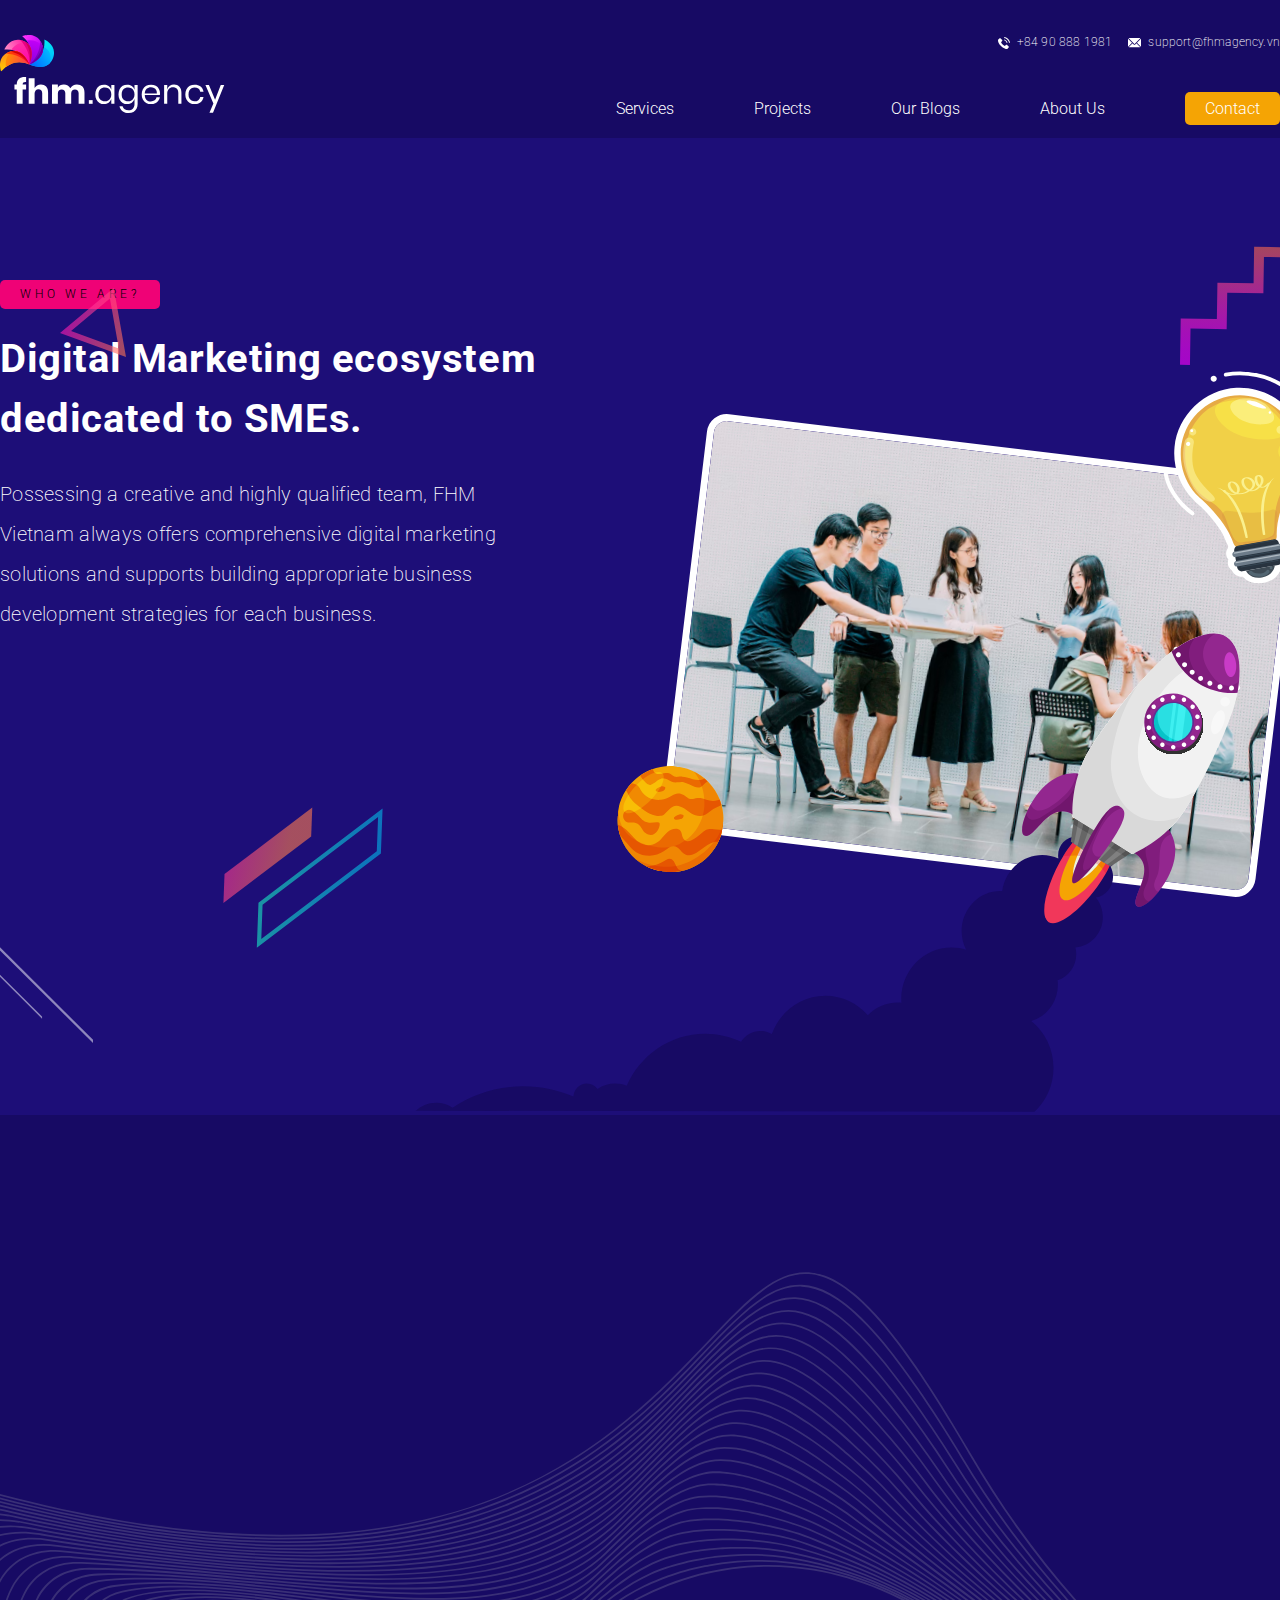
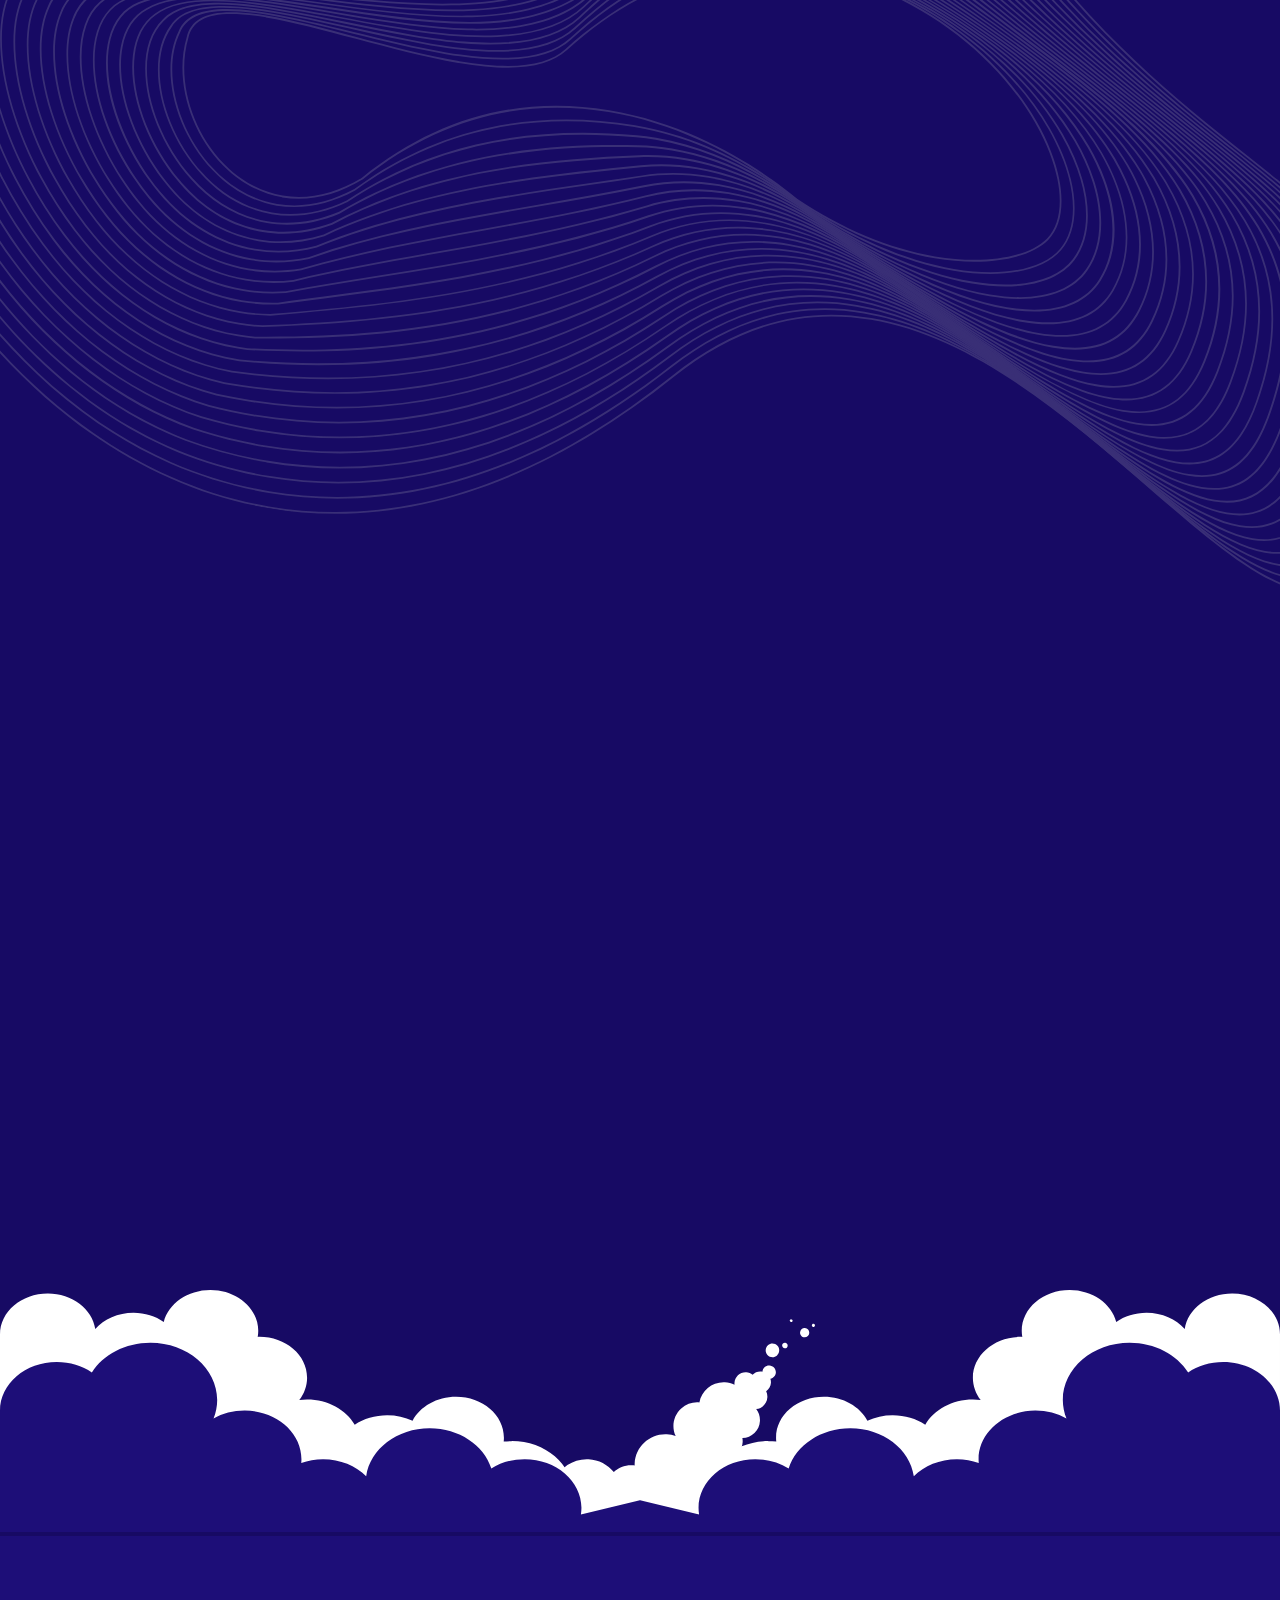
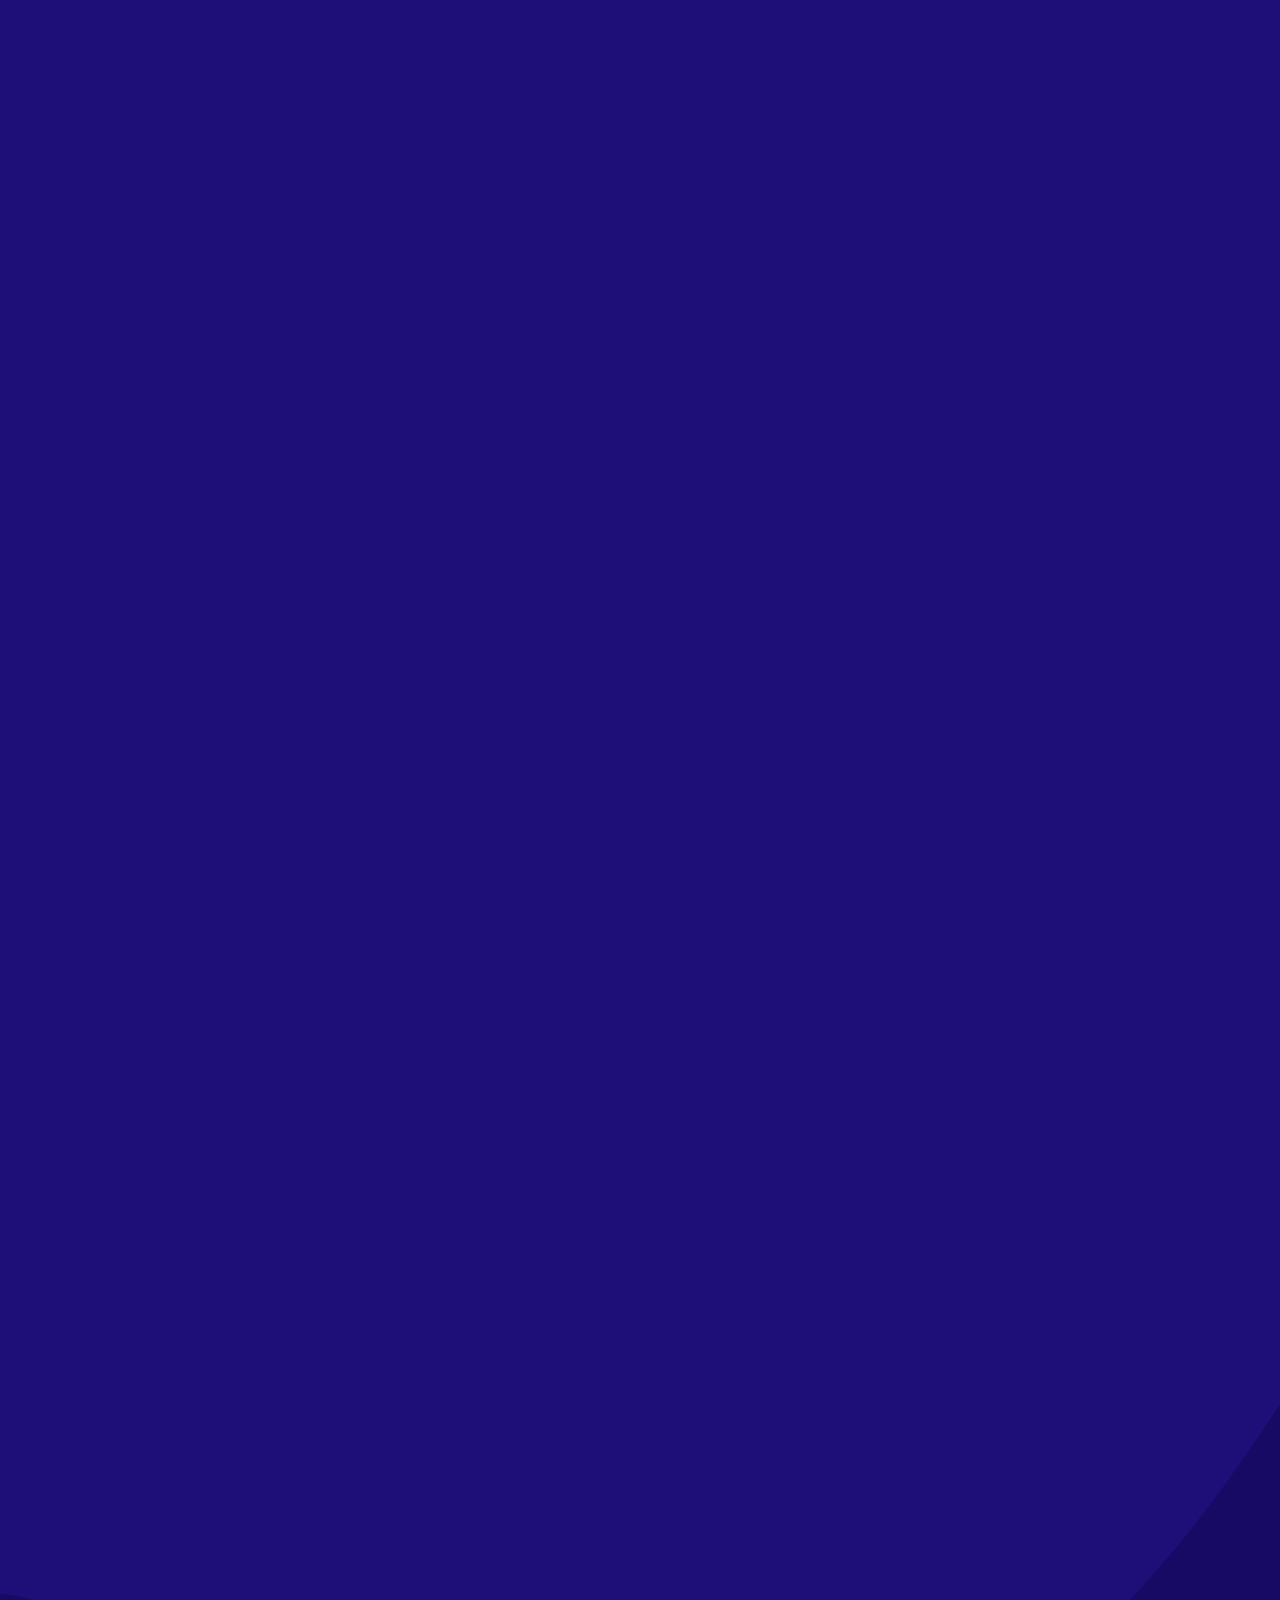
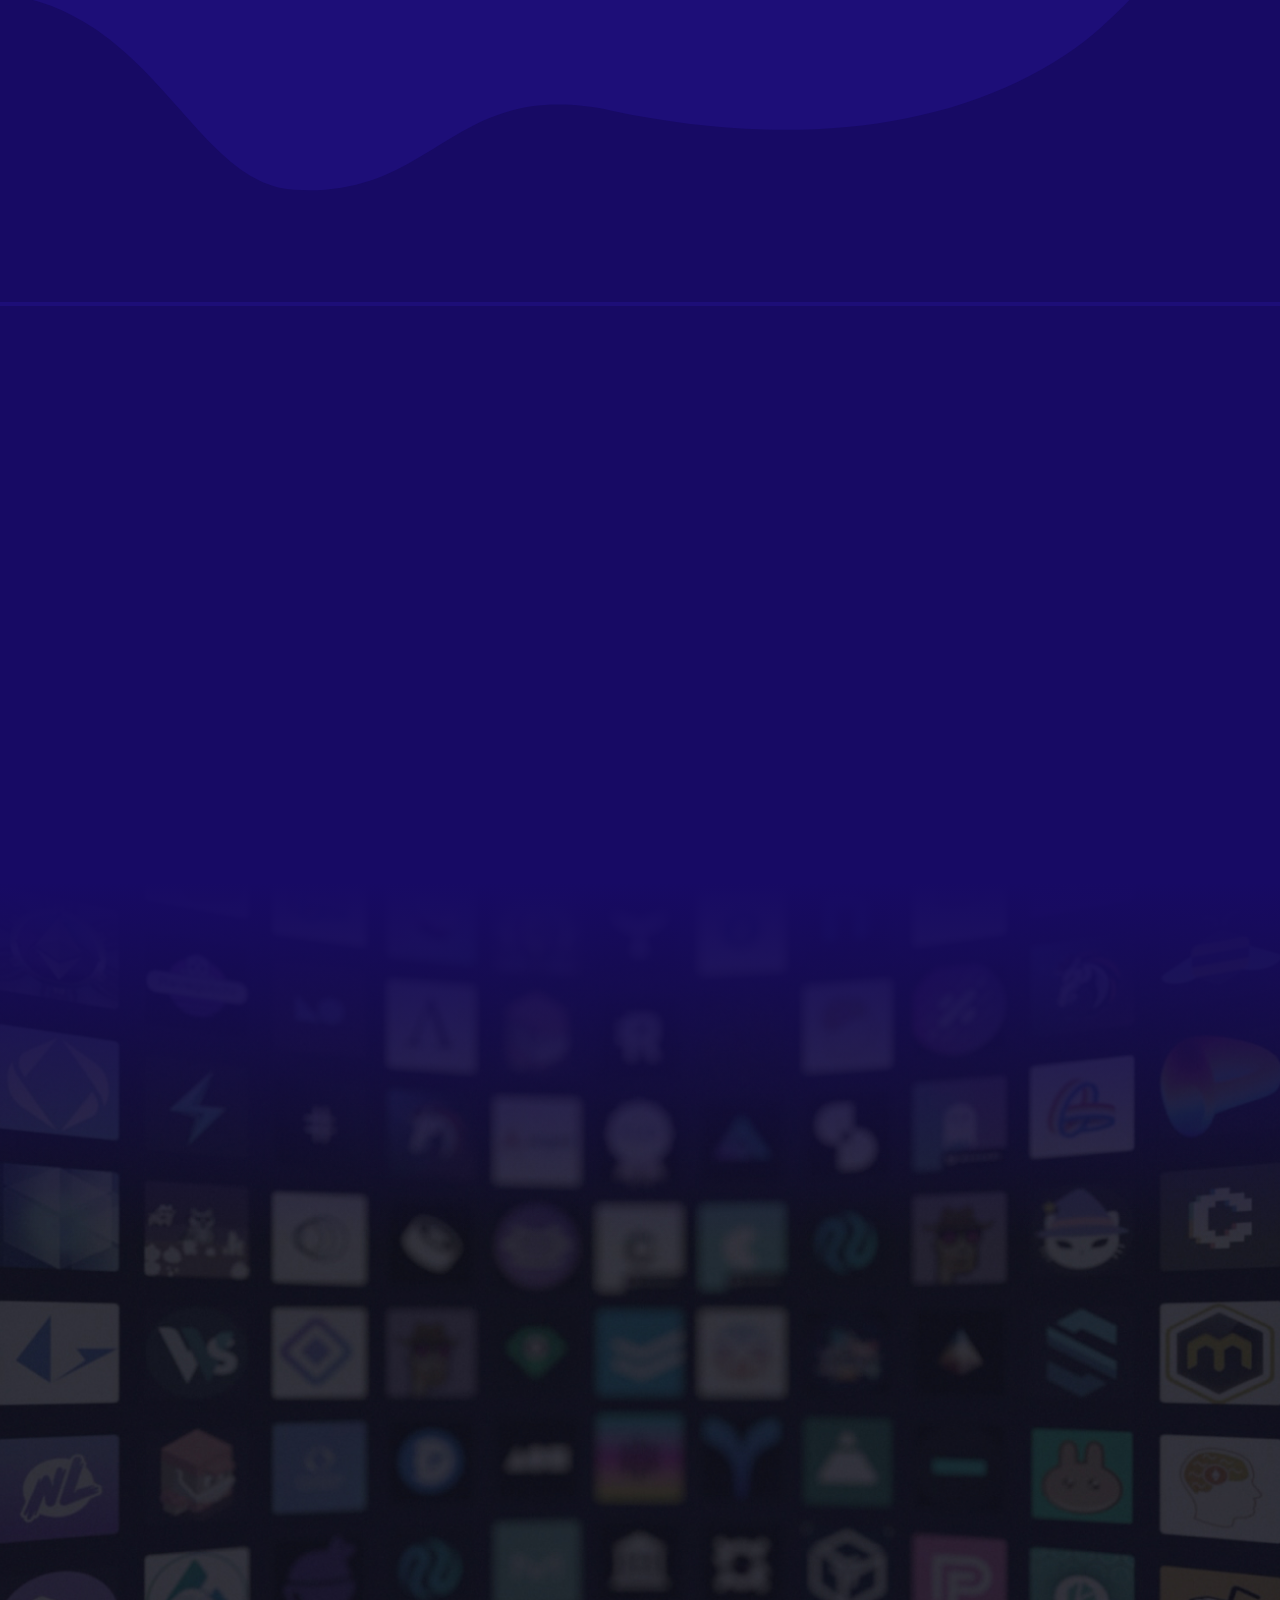
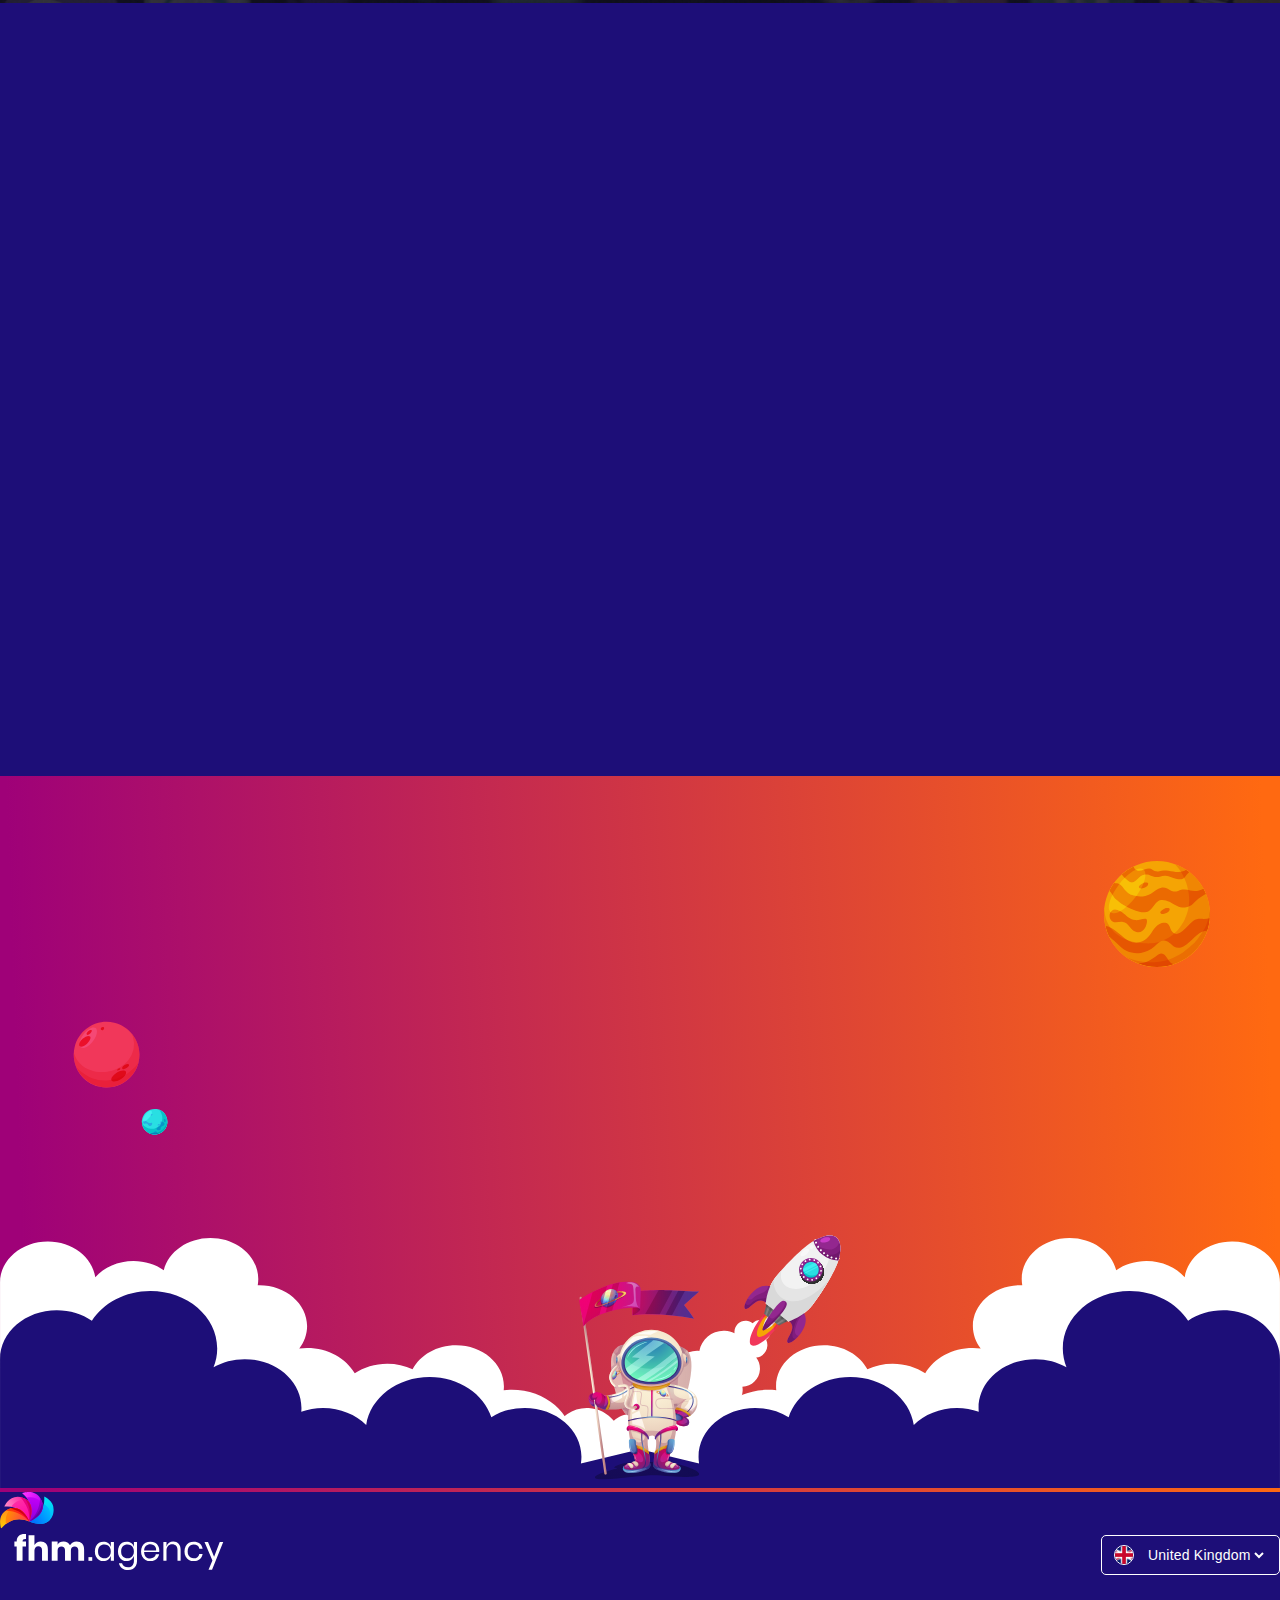
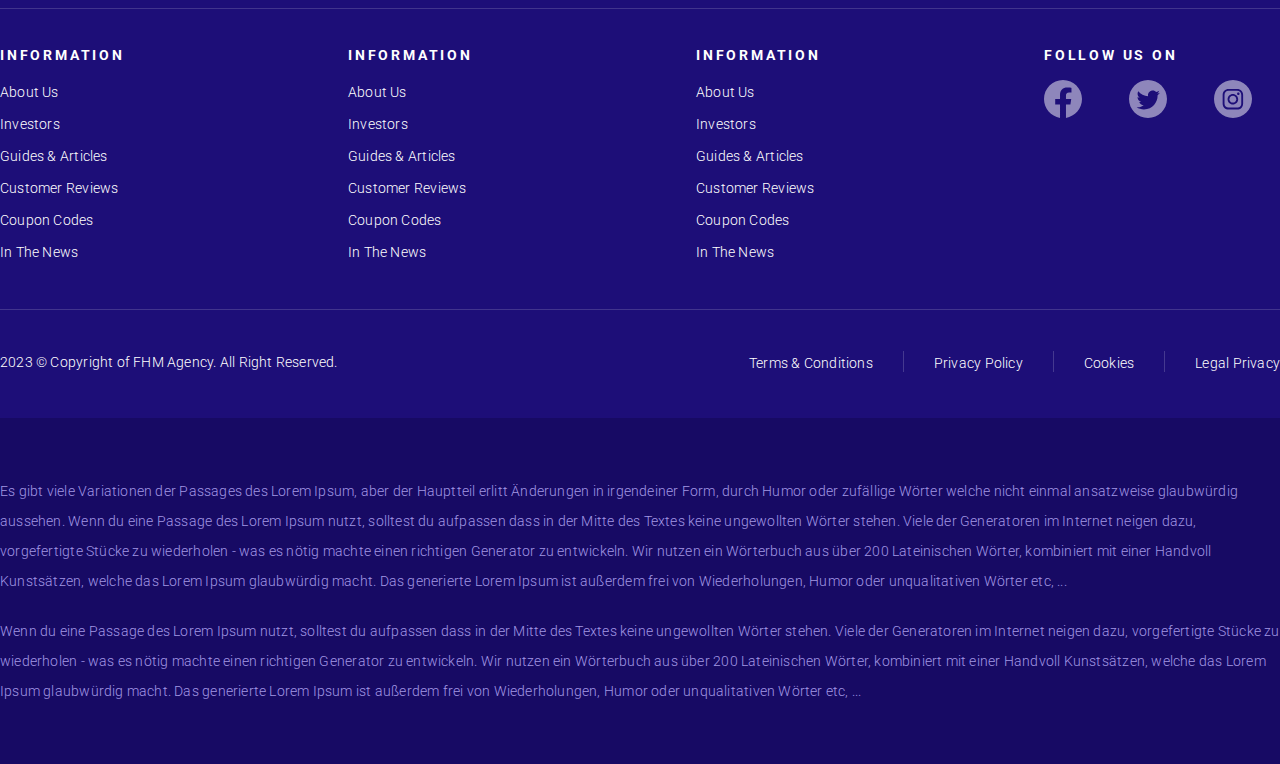
==== commit 0b72dc1a: "fix about us" ====
--- a/about-us.html
+++ b/about-us.html
@@ -20,7 +20,7 @@
   </head>
   <body>
     <!-- START HEADER -->
-    <header id="fhm-header">
+    <header id="fhm-header" class="bg-blue">
       <div class="container">
         <div class="topbar">
           <div class="info">
--- a/assets/css/index.css
+++ b/assets/css/index.css
@@ -277,12 +277,18 @@
   font-size: 20px;
   line-height: 40px;
   margin-bottom: 61px;
+  letter-spacing: 0.3px;
 }
 .quote.quote-l {
   font-size: 40px;
   line-height: 70px;
   text-align: center;
   font-weight: 200;
+  letter-spacing: 0.6px;
+}
+
+.bg-blue {
+  background-color: #1d0e78;
 }
 
 #fhm-header {
@@ -1031,9 +1037,10 @@
 .benefit .benefit-content .content-wrapper .content p {
   font-size: 20px;
   line-height: 40px;
-  font-weight: 300;
+  font-weight: 200;
   color: #fff;
   margin-bottom: 30px;
+  letter-spacing: 0.3px;
 }
 .benefit .benefit-content .content-wrapper .content p:last-child {
   margin-bottom: 0;
@@ -1571,6 +1578,9 @@
   .benefit .benefit-content {
     margin-top: 41px;
   }
+  .benefit .benefit-content .content-wrapper {
+    gap: 29px;
+  }
   .benefit .benefit-content .content-wrapper .content p {
     font-size: 14px;
     line-height: 32px;
@@ -1579,22 +1589,23 @@
   .quote.quote-m {
     font-size: 14px;
     line-height: 32px;
+    margin-bottom: 32px;
   }
   .quote.quote-l {
     font-size: 20px;
     line-height: 40px;
   }
   .gallery {
-    padding-bottom: 40px;
+    padding: 60px 0 40px;
   }
   .gallery .gallery-wrapper {
     height: 100px;
   }
   .gallery .gallery-wrapper .image::before {
-    top: -7px;
-    left: -8px;
-    width: calc(100% + 14px);
-    height: calc(100% + 14px);
+    top: -5px;
+    left: -5px;
+    width: calc(100% + 9px);
+    height: calc(100% + 9px);
   }
   .video .video-wrapper .button-control {
     width: 33px;
@@ -6757,6 +6768,7 @@
 }
 #about-banner > .decor-el:nth-child(2) img:nth-child(1) {
   margin-bottom: 15px;
+  width: 70%;
   animation: moveHorizontal ease-in-out 5s infinite alternate-reverse;
 }
 #about-banner > .decor-el:nth-child(2) img:nth-child(2) {
@@ -6853,6 +6865,7 @@
   line-height: 60px;
   margin-bottom: 5px;
   font-weight: 700;
+  letter-spacing: 0.48px;
 }
 #about-advantage .advantage-item .content .desc {
   font-size: 20px;
@@ -6905,6 +6918,7 @@
   font-weight: 300;
   line-height: 32px;
   letter-spacing: 0.27px;
+  font-weight: 200;
 }
 
 #about-team {
@@ -6994,6 +7008,10 @@
   #about-banner > .decor-el:nth-child(4) {
     display: none;
   }
+  #about-banner > .decor-el:nth-child(5) {
+    left: 156px;
+    bottom: 47px;
+  }
   #about-benefit {
     padding-top: 44px;
     margin-top: 0;
@@ -7015,10 +7033,19 @@
     width: 100%;
   }
   #about-advantage {
+    margin-top: 43px;
     padding-bottom: 140px;
+  }
+  #about-advantage .advantage-list {
+    margin-top: 57px;
   }
   #about-advantage .advantage-item {
     align-items: center;
+    gap: 52px;
+    margin-bottom: 80px;
+  }
+  #about-advantage .advantage-item:nth-child(even) {
+    gap: 52px;
   }
   #about-advantage .advantage-item .content .title {
     font-size: 22px;
@@ -7034,11 +7061,14 @@
   #about-value .value-group {
     margin-top: 30px;
   }
+  #about-value .value-item {
+    border-radius: 50px;
+  }
   #about-team .gallery {
-    margin-top: 50px;
+    margin-top: 25px;
   }
   #about-video {
-    margin-top: 70px;
+    padding-top: 70px;
   }
   #about-video .quote {
     margin-bottom: 65px;
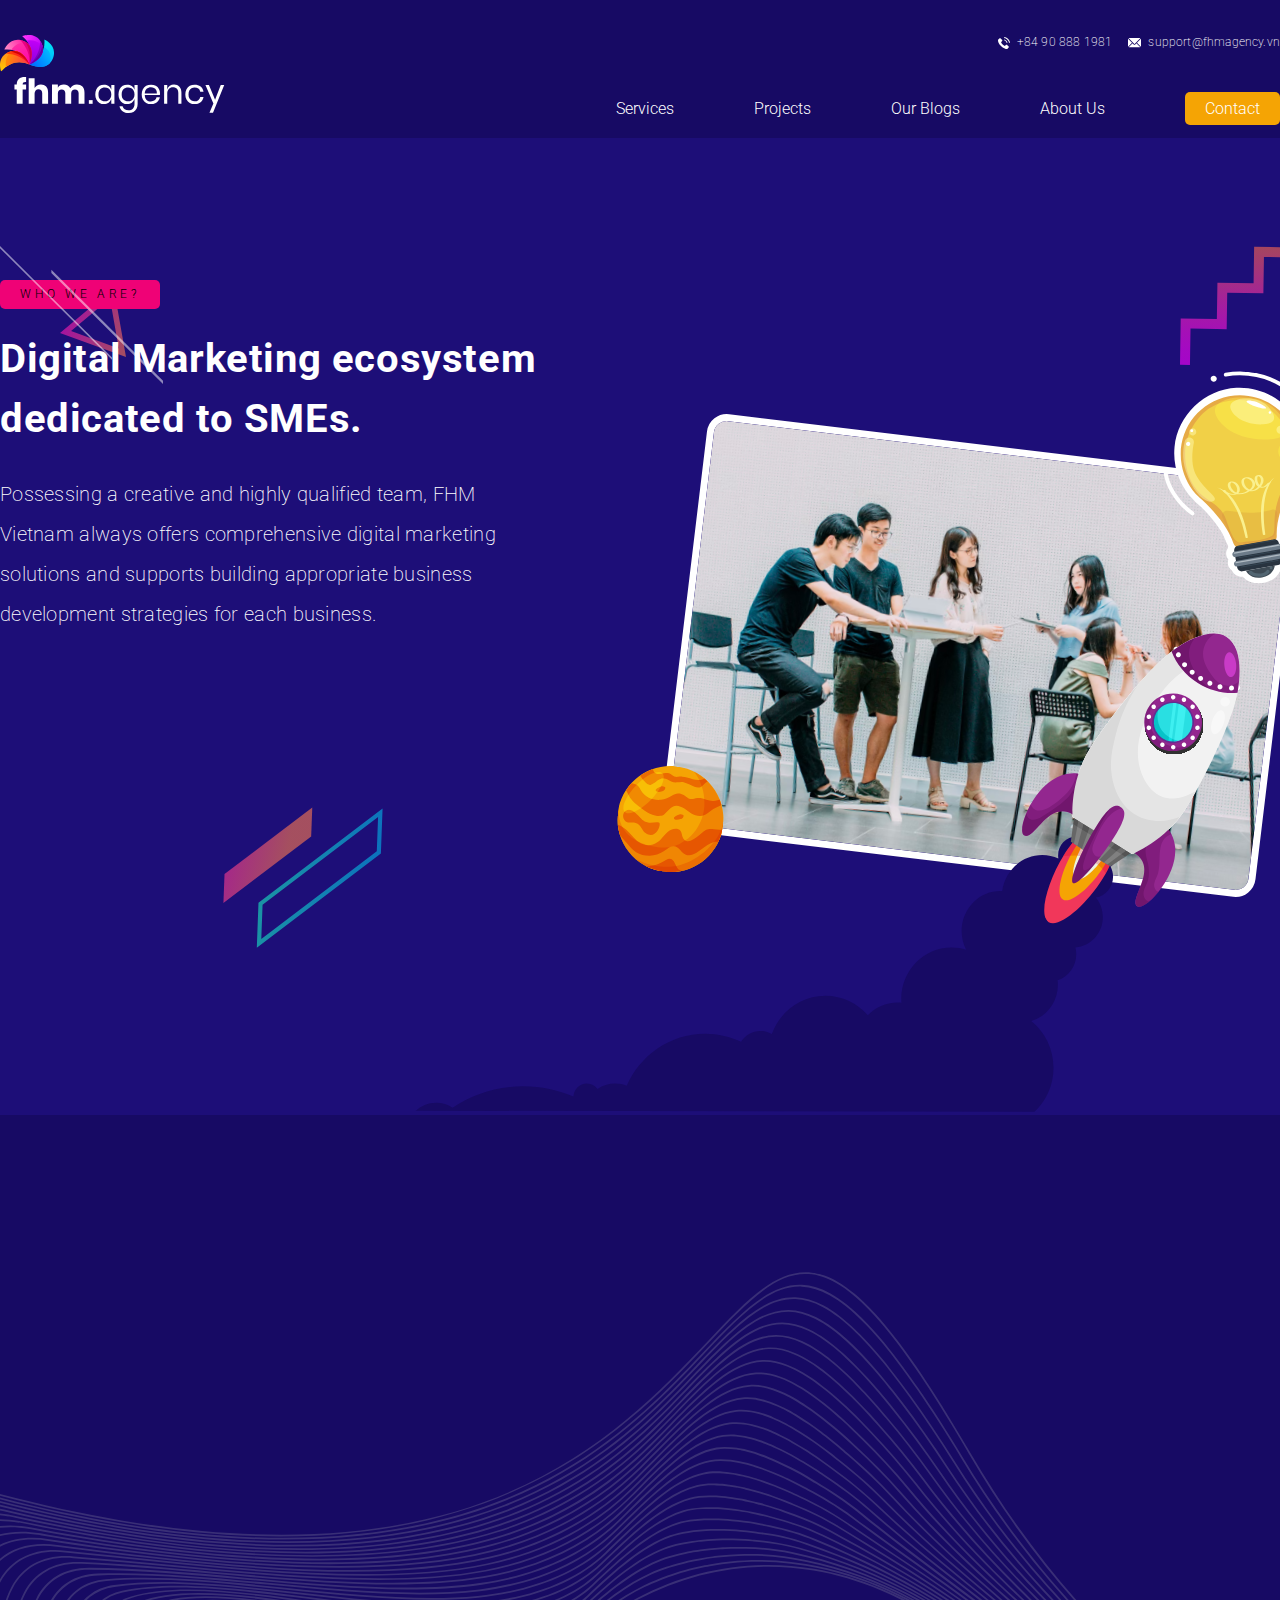
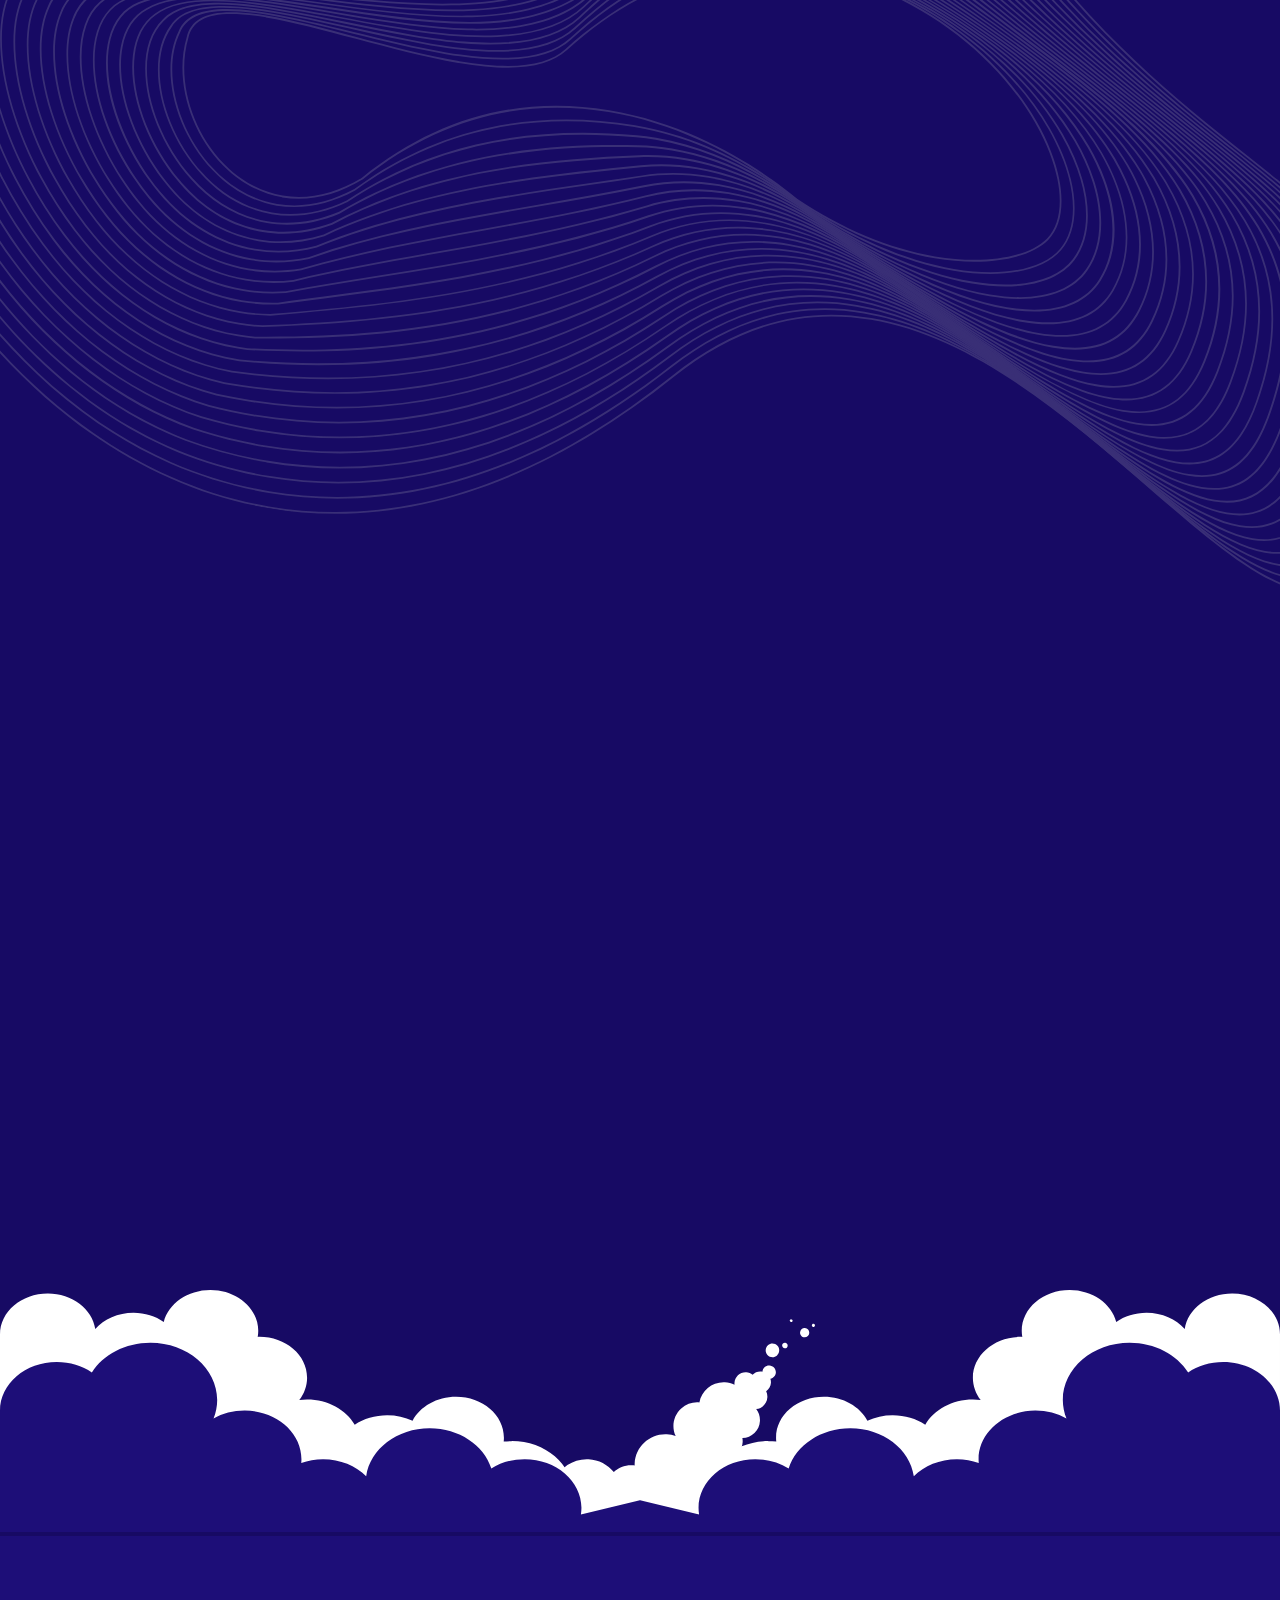
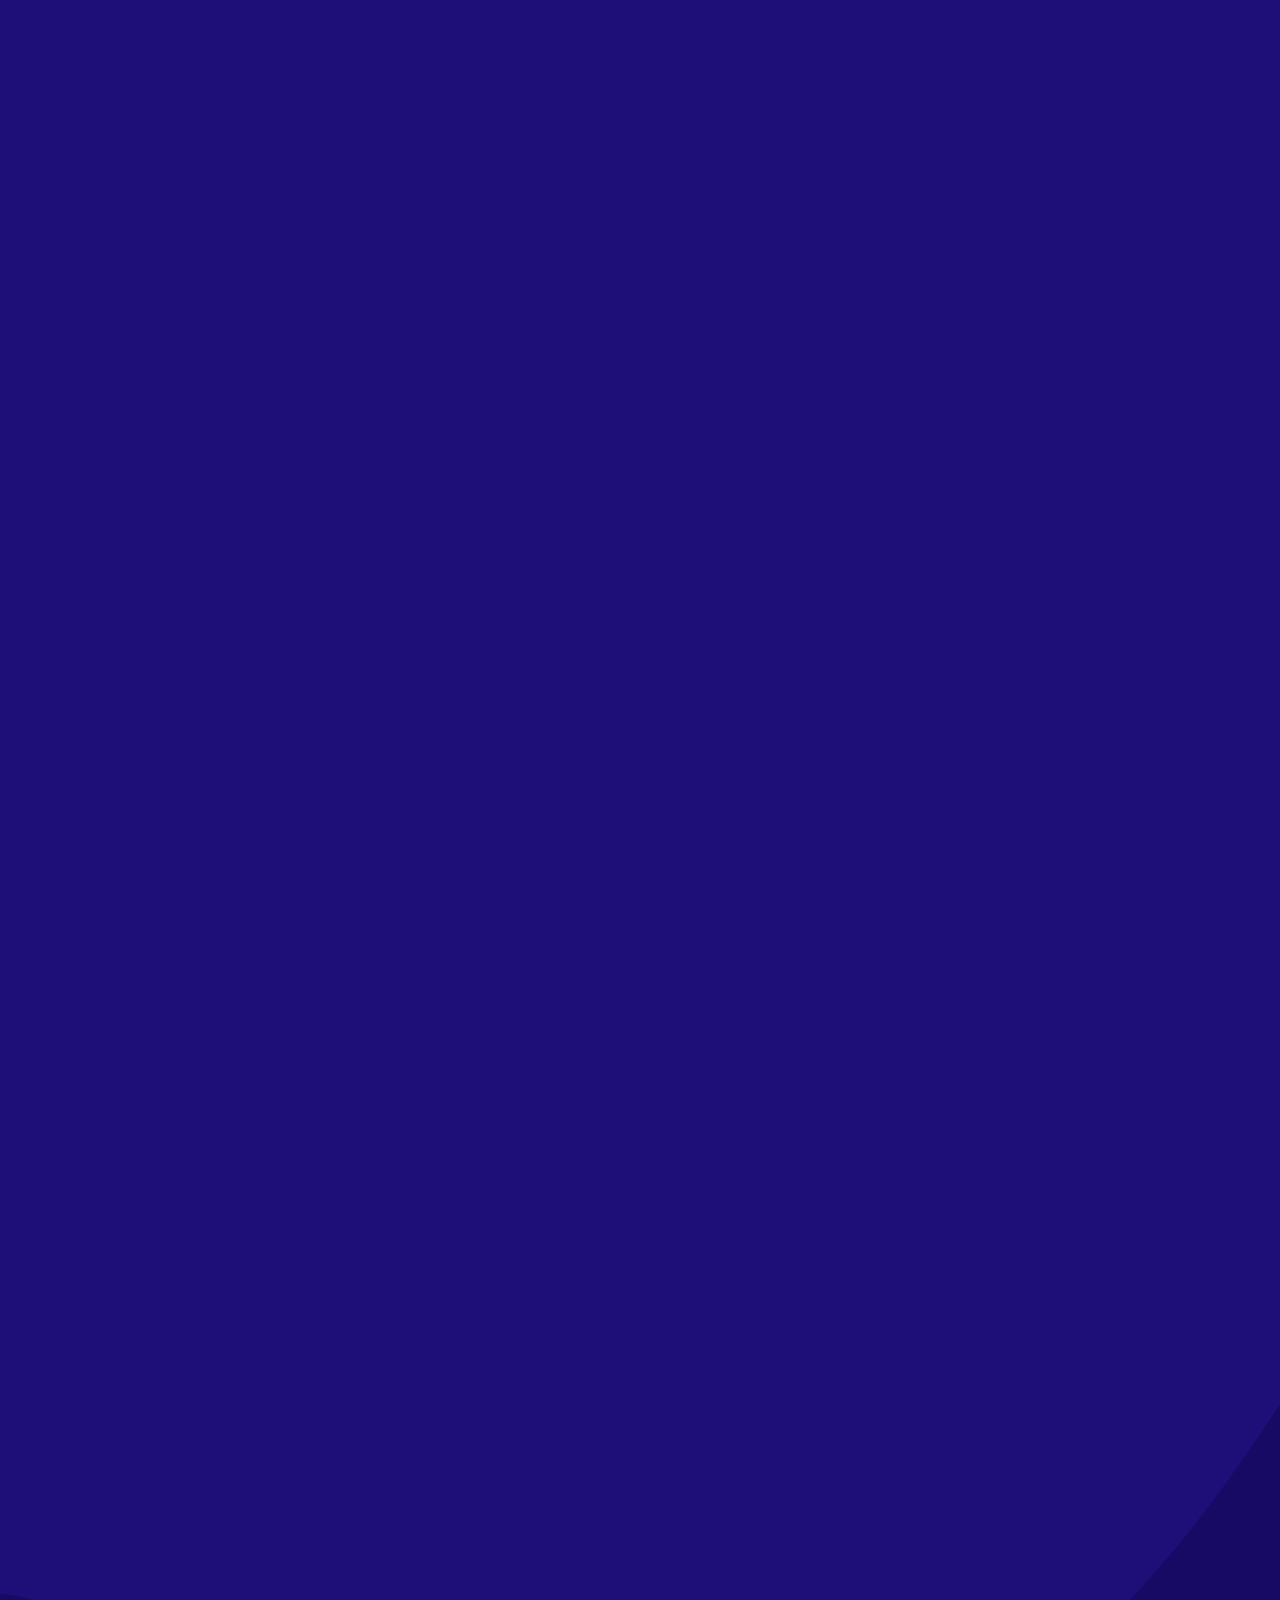
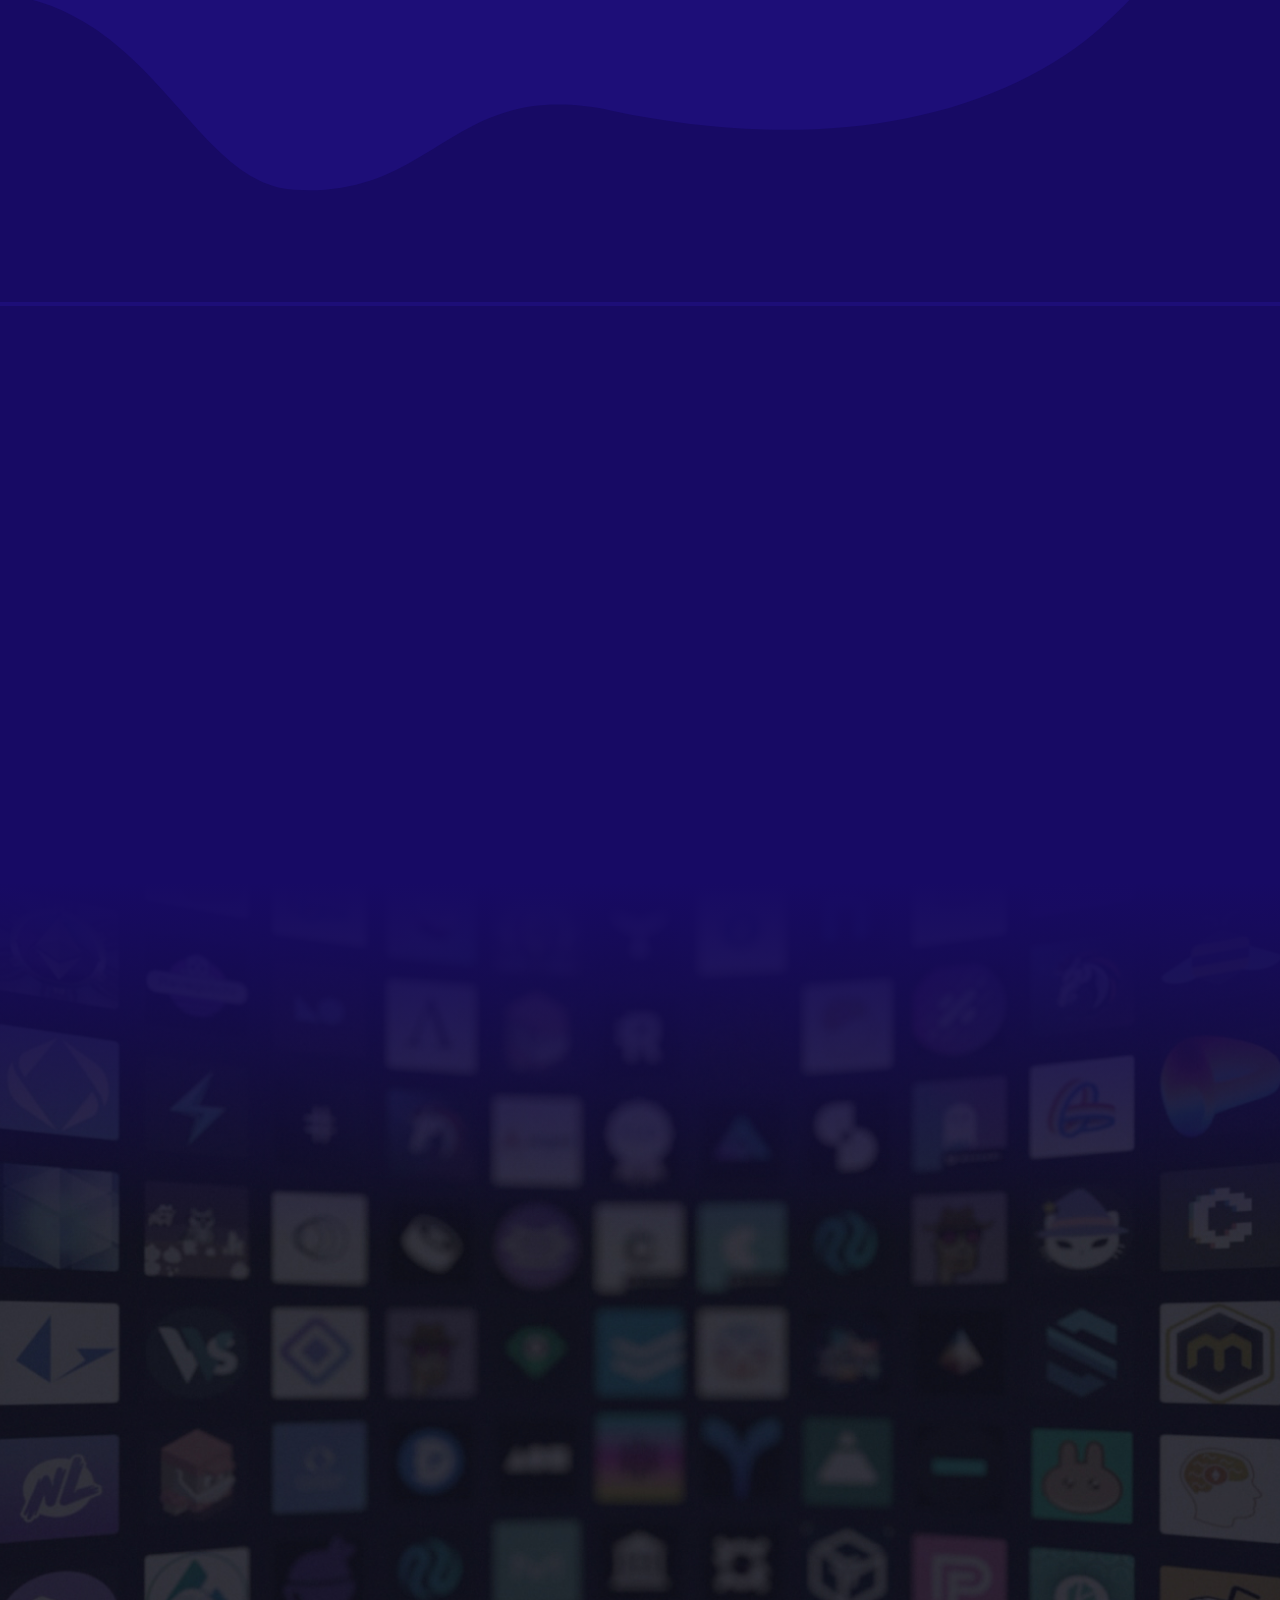
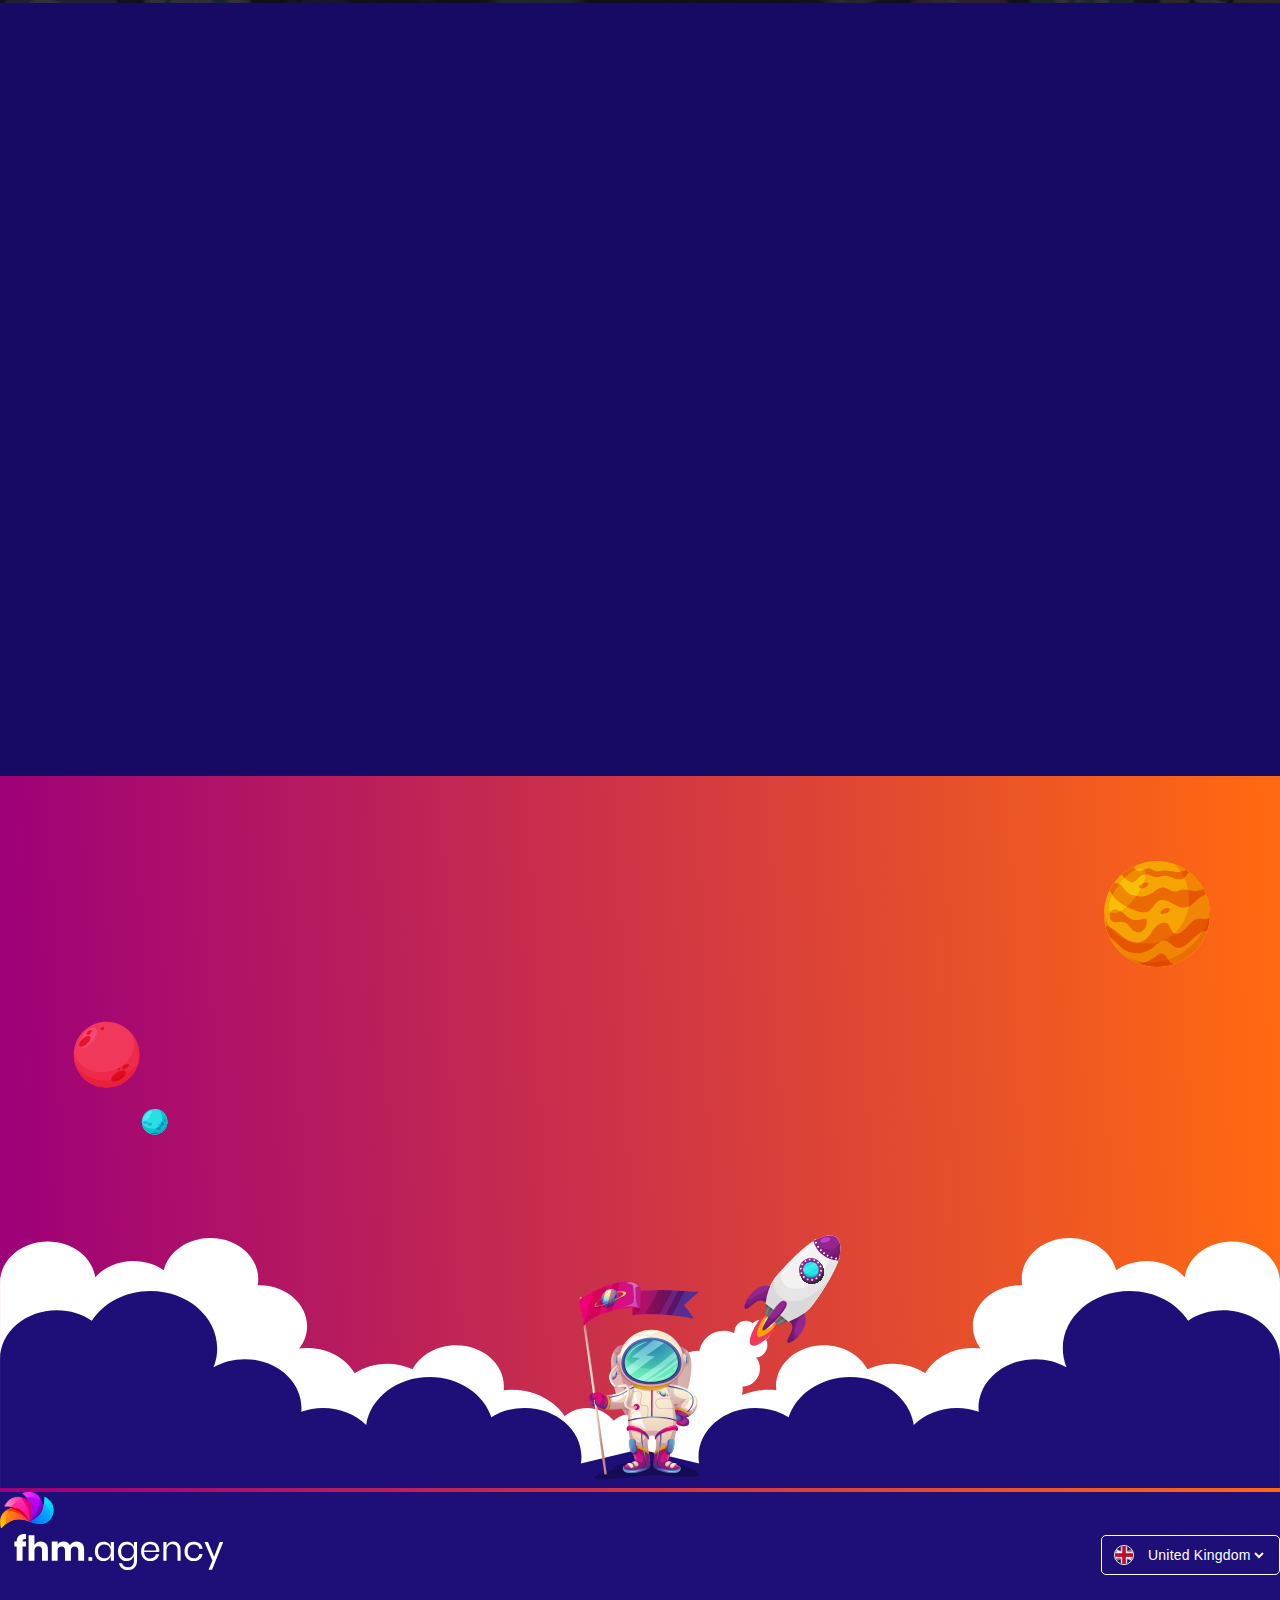
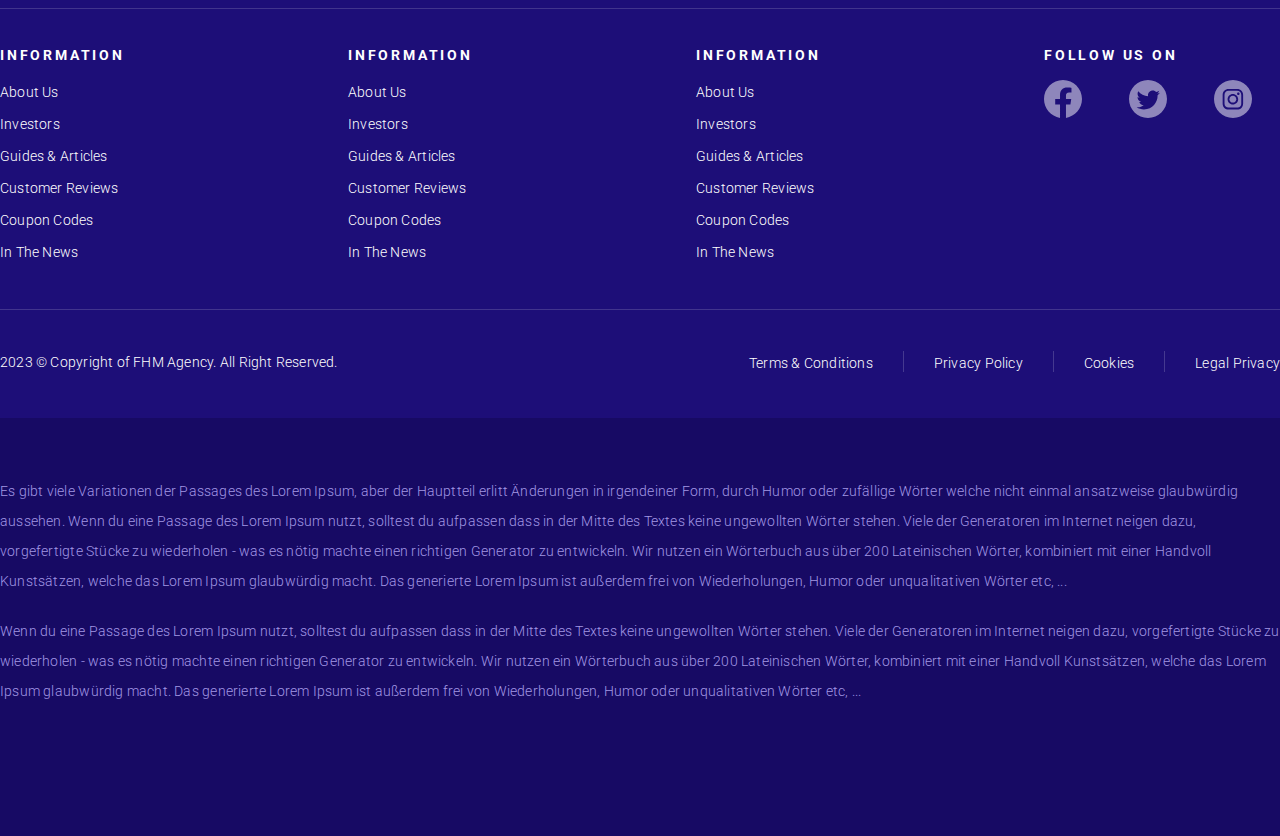
==== commit 48315467: "done about us" ====
--- a/about-us.html
+++ b/about-us.html
@@ -132,6 +132,9 @@
         </div>
         <div class="decor-el">
           <img src="./assets/images/els/line-white.svg" alt="els" />
+        </div>
+        <div class="decor-el">
+          <img src="./assets/images/els/circle.svg" alt="els" />
         </div>
         <div class="container">
           <div class="banner-wrapper">
--- a/assets/css/index.css
+++ b/assets/css/index.css
@@ -1216,7 +1216,7 @@
 }
 
 .seo {
-  padding: 58px 0;
+  padding: 58px 0 130px;
   background-color: #170a64;
 }
 .seo p {
@@ -1573,7 +1573,9 @@
     padding: 100px 0 44px;
   }
   .benefit {
-    margin-top: 98px;
+    margin-top: 0;
+    padding: 250px 0 132px;
+    background-color: #170a64;
   }
   .benefit .benefit-content {
     margin-top: 41px;
@@ -2372,6 +2374,7 @@
 #project-banner {
   position: relative;
   padding: 206px 0 235px;
+  background: #170a64;
 }
 #project-banner .decor-el {
   left: 50%;
@@ -2391,6 +2394,20 @@
   display: none;
 }
 
+#project-benefit {
+  position: relative;
+}
+#project-benefit .curve-bg {
+  position: absolute;
+  top: -1px;
+  left: 0;
+  width: 100%;
+}
+
+#project-cta {
+  margin-top: 0;
+}
+
 @media only screen and (max-width: 767px) {
   .project .project-pagination {
     justify-content: space-between;
@@ -2401,6 +2418,12 @@
   }
 }
 @media only screen and (max-width: 480px) {
+  #project .heading-block {
+    display: none;
+  }
+  #project .project-group {
+    margin-top: 0;
+  }
   #project-banner {
     padding: 140px 0 66px;
   }
@@ -6759,6 +6782,7 @@
   top: 288px;
   left: 60px;
   animation: spinMoving ease-in-out 5s infinite;
+  z-index: -1;
 }
 #about-banner > .decor-el:nth-child(2) {
   bottom: 197px;
@@ -6786,9 +6810,13 @@
   bottom: 0;
   z-index: 2;
 }
-#about-banner > .decor-el:nth-child(5) {
-  left: -70px;
-  bottom: 69px;
+#about-banner > .decor-el:nth-child(6) {
+  width: 399px;
+  height: 399px;
+  top: -248px;
+  left: -164px;
+  z-index: -1;
+  display: none;
 }
 #about-banner .banner-wrapper {
   display: flex;
@@ -6940,7 +6968,7 @@
 
 #about-video {
   padding: 133px 0 132px;
-  background-color: #1d0e78;
+  background-color: #170a64;
 }
 #about-video .quote {
   margin-bottom: 144px;
@@ -6984,6 +7012,9 @@
   }
 }
 @media only screen and (max-width: 480px) {
+  .bg-blue {
+    background: transparent;
+  }
   #about-banner {
     padding: 142px 0 95px;
   }
@@ -7012,6 +7043,9 @@
     left: 156px;
     bottom: 47px;
   }
+  #about-banner > .decor-el:nth-child(6) {
+    display: block;
+  }
   #about-benefit {
     padding-top: 44px;
     margin-top: 0;
@@ -7036,6 +7070,15 @@
     margin-top: 43px;
     padding-bottom: 140px;
   }
+  #about-advantage .heading-block .title {
+    max-width: 292px;
+    margin-left: auto;
+    margin-right: auto;
+    line-height: 34px;
+  }
+  #about-advantage .heading-block .desc {
+    max-width: 337px;
+  }
   #about-advantage .advantage-list {
     margin-top: 57px;
   }
@@ -7064,11 +7107,16 @@
   #about-value .value-item {
     border-radius: 50px;
   }
+  #about-team {
+    background: linear-gradient(0deg, rgba(23, 10, 100, 0) 50%, #170a64 78%), url(../images/background/brands-backdrop.jpg) no-repeat center;
+    padding-top: 46px;
+  }
   #about-team .gallery {
     margin-top: 25px;
   }
   #about-video {
     padding-top: 70px;
+    padding-bottom: 83px;
   }
   #about-video .quote {
     margin-bottom: 65px;
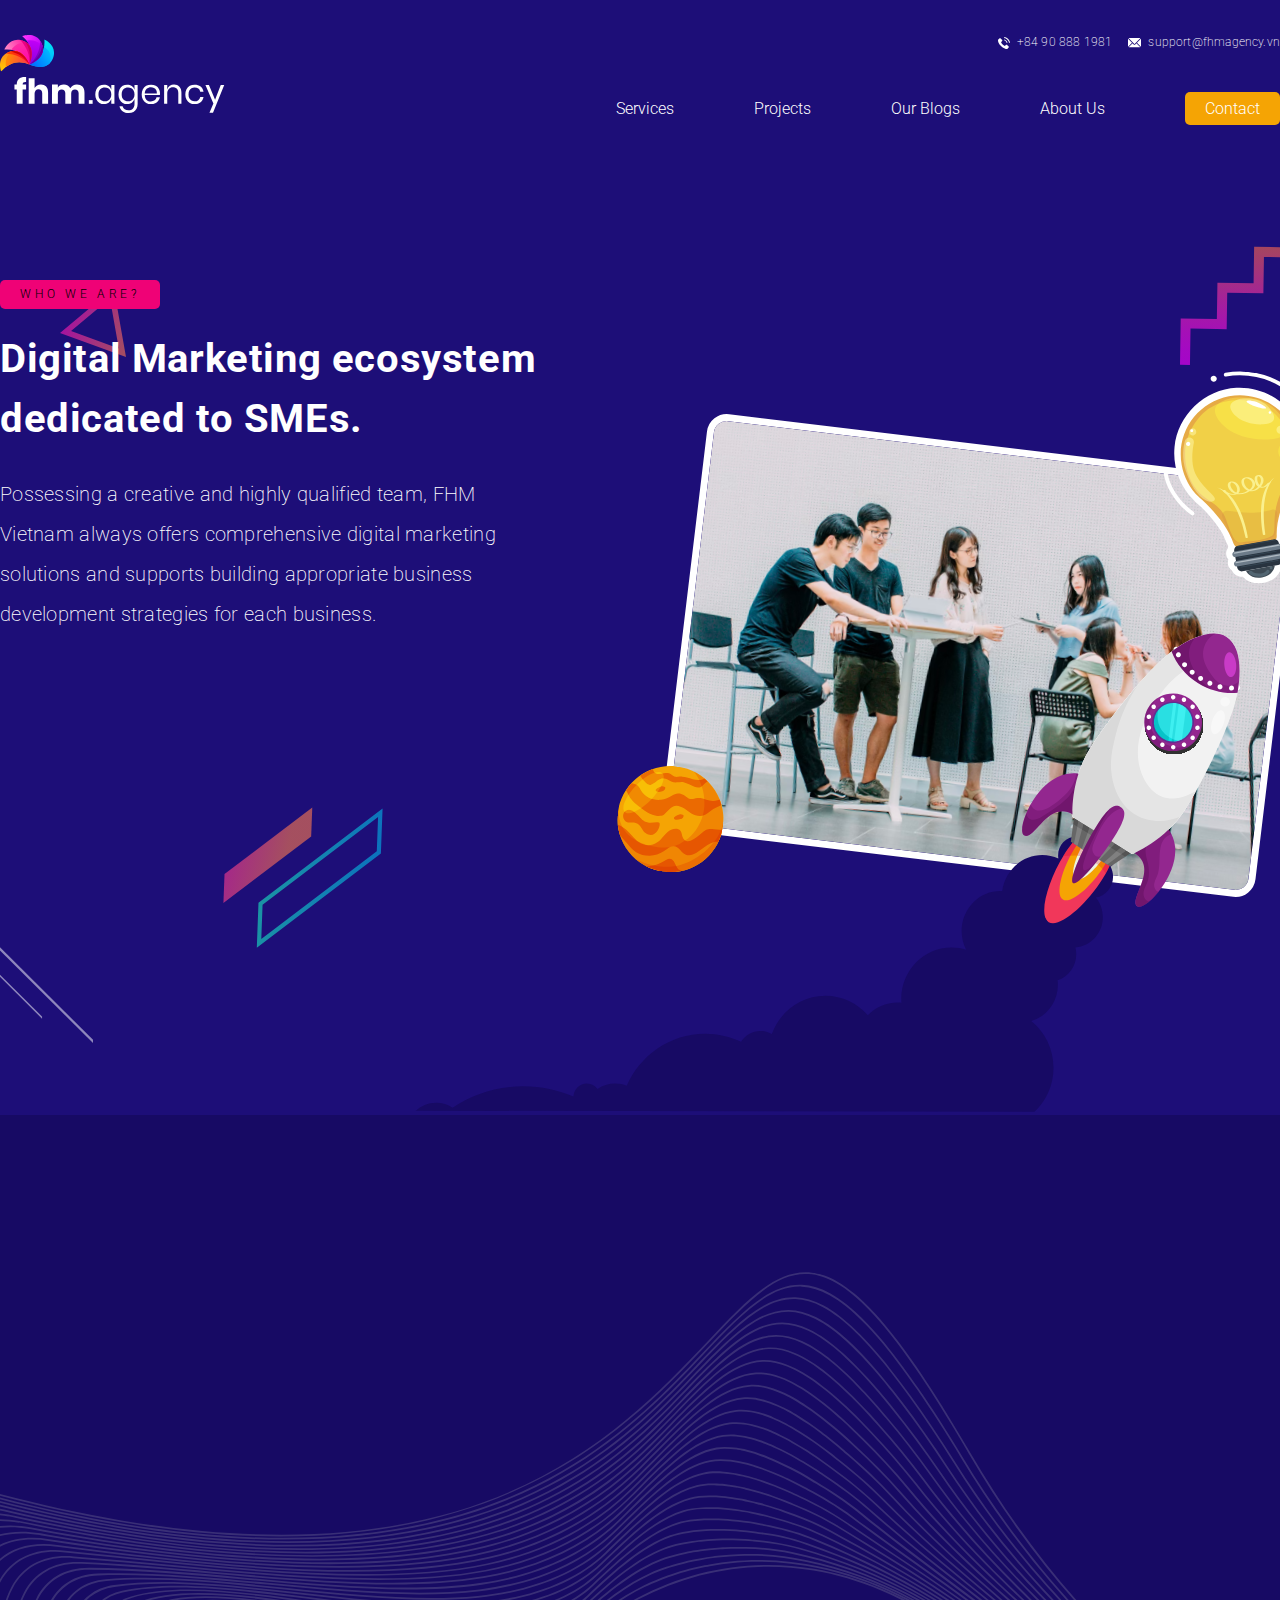
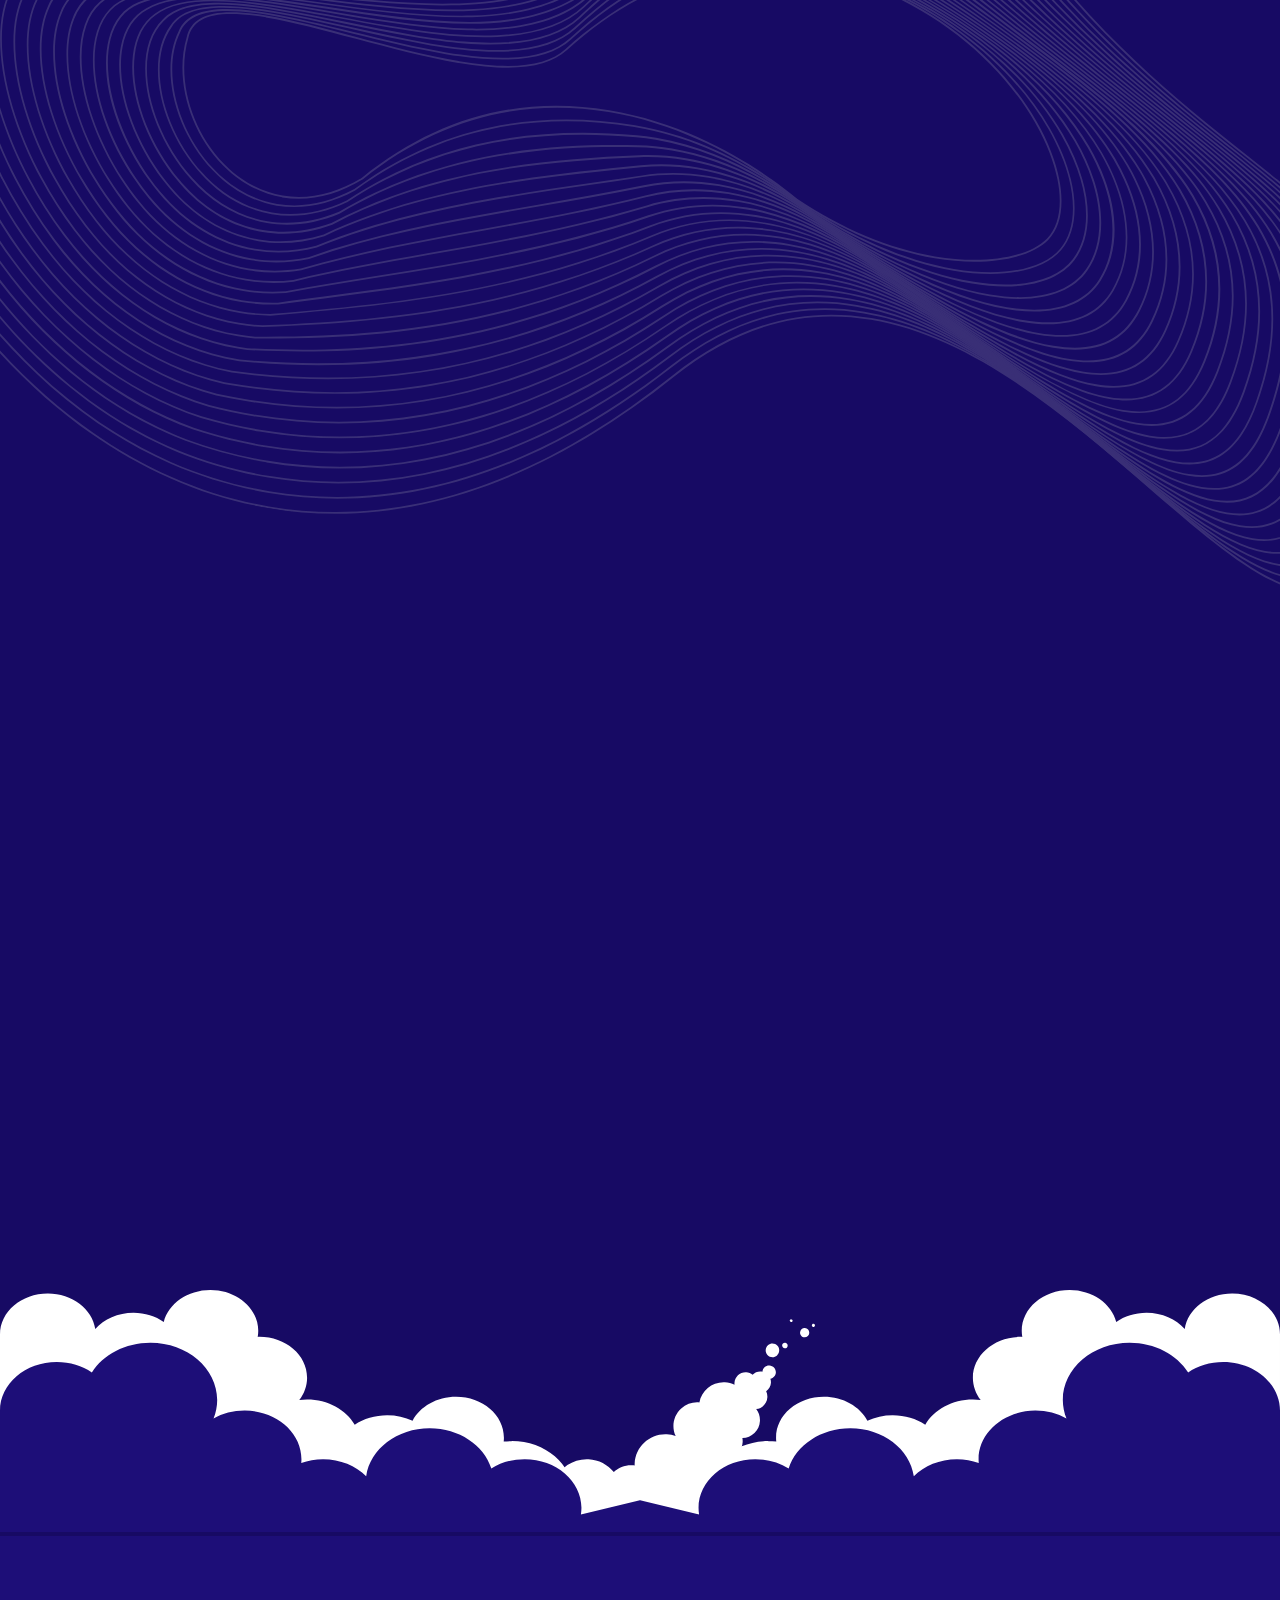
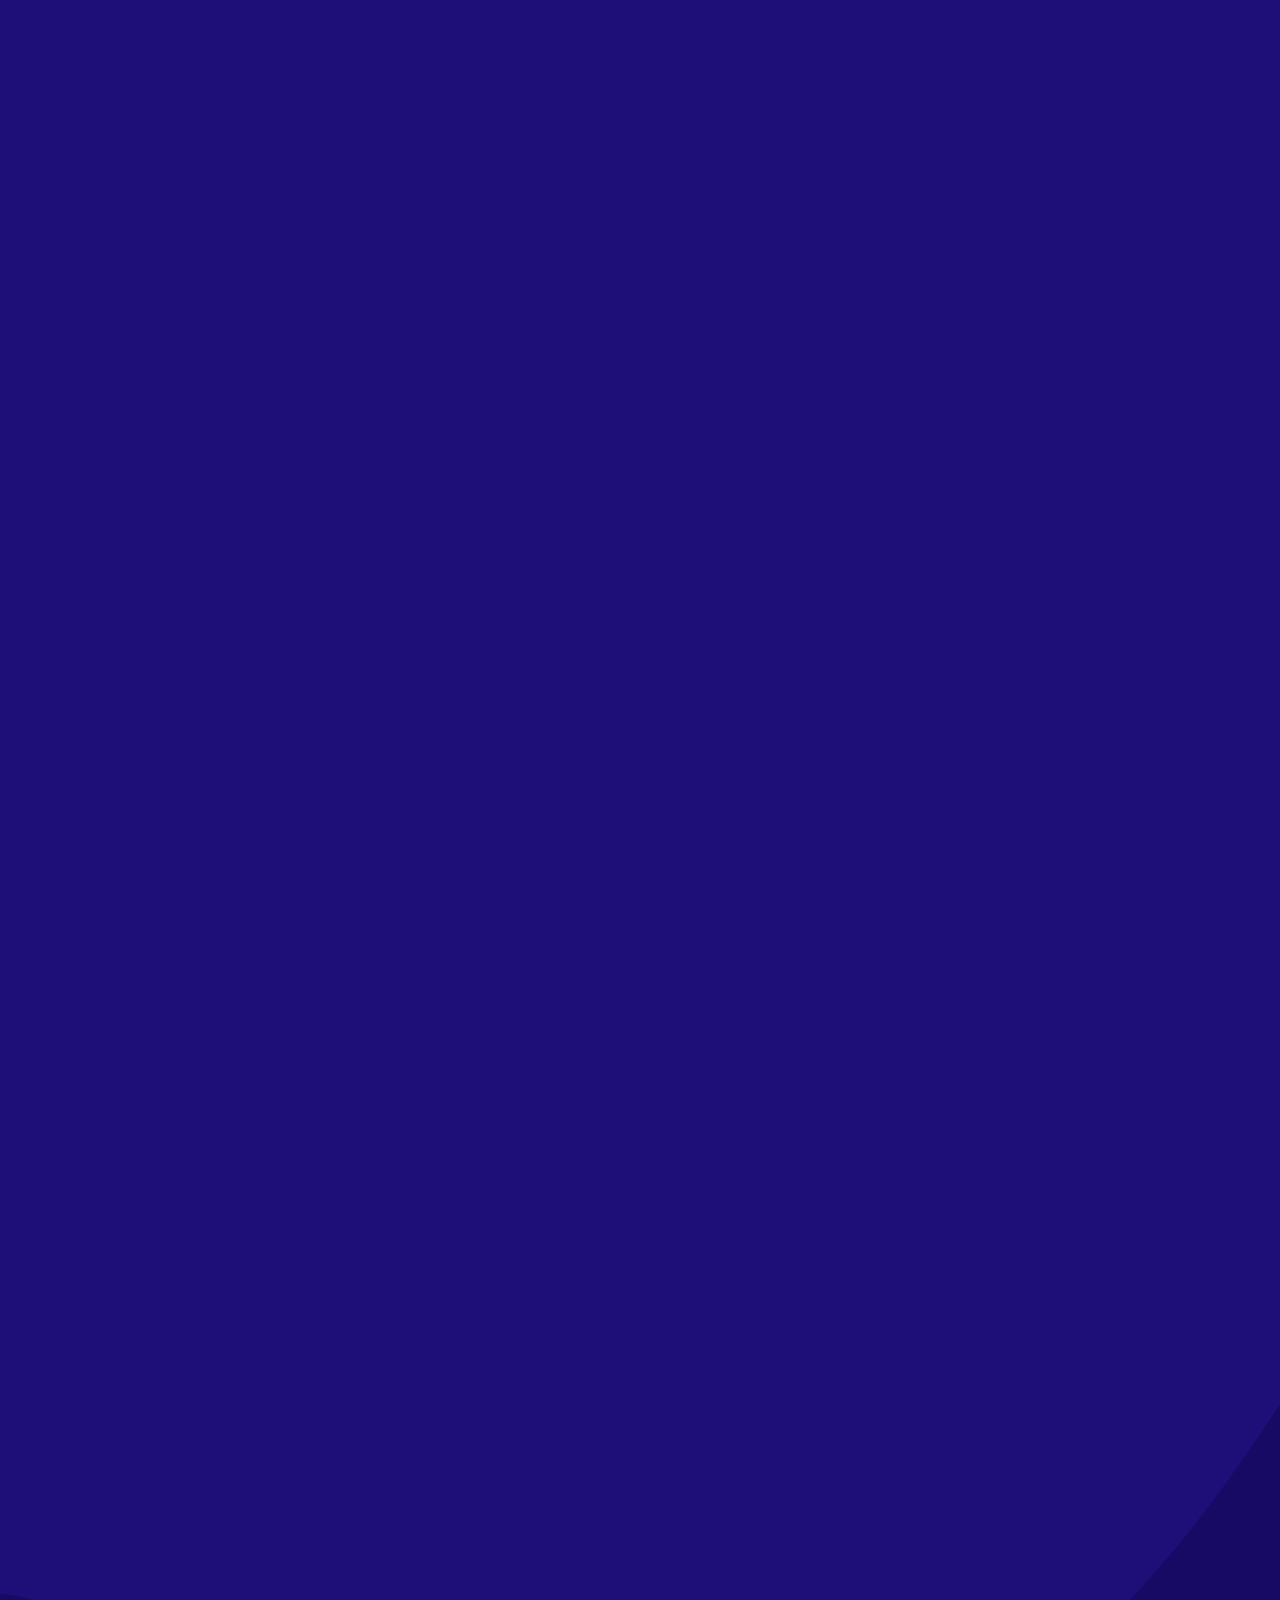
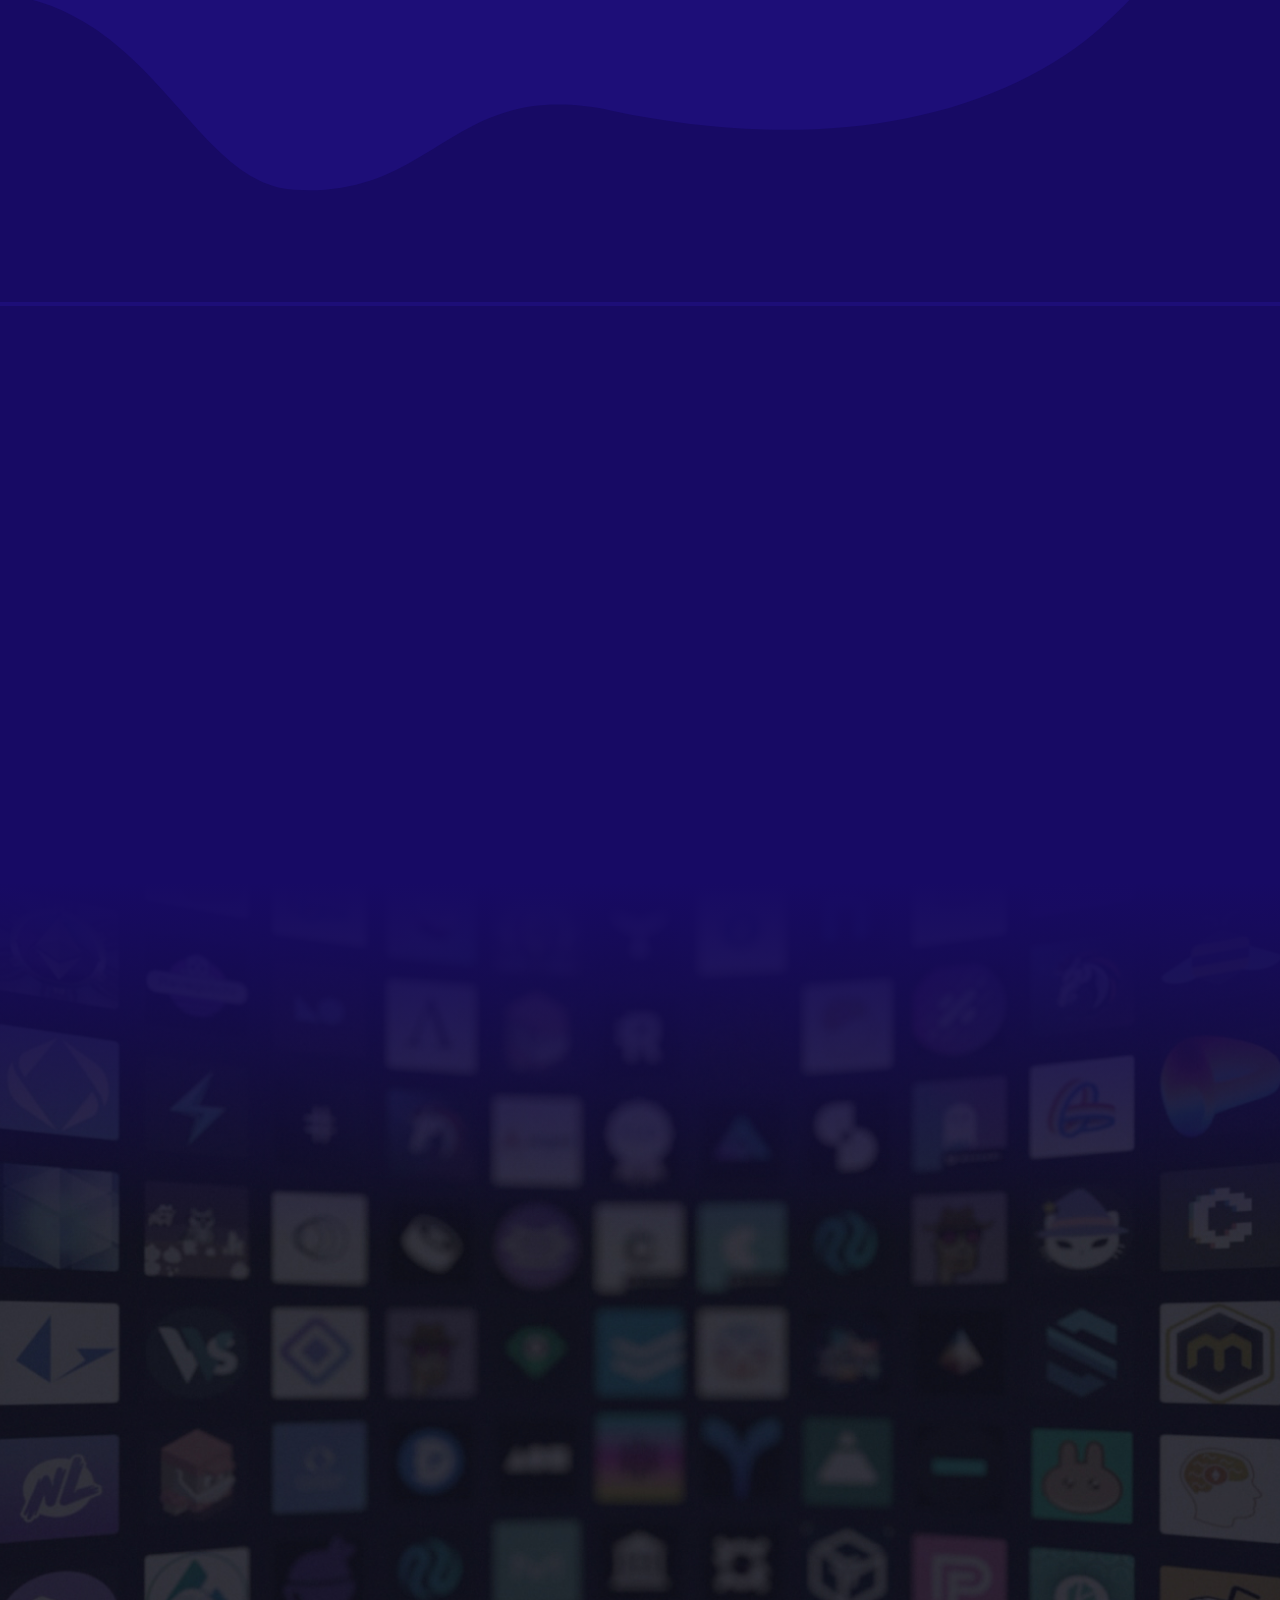
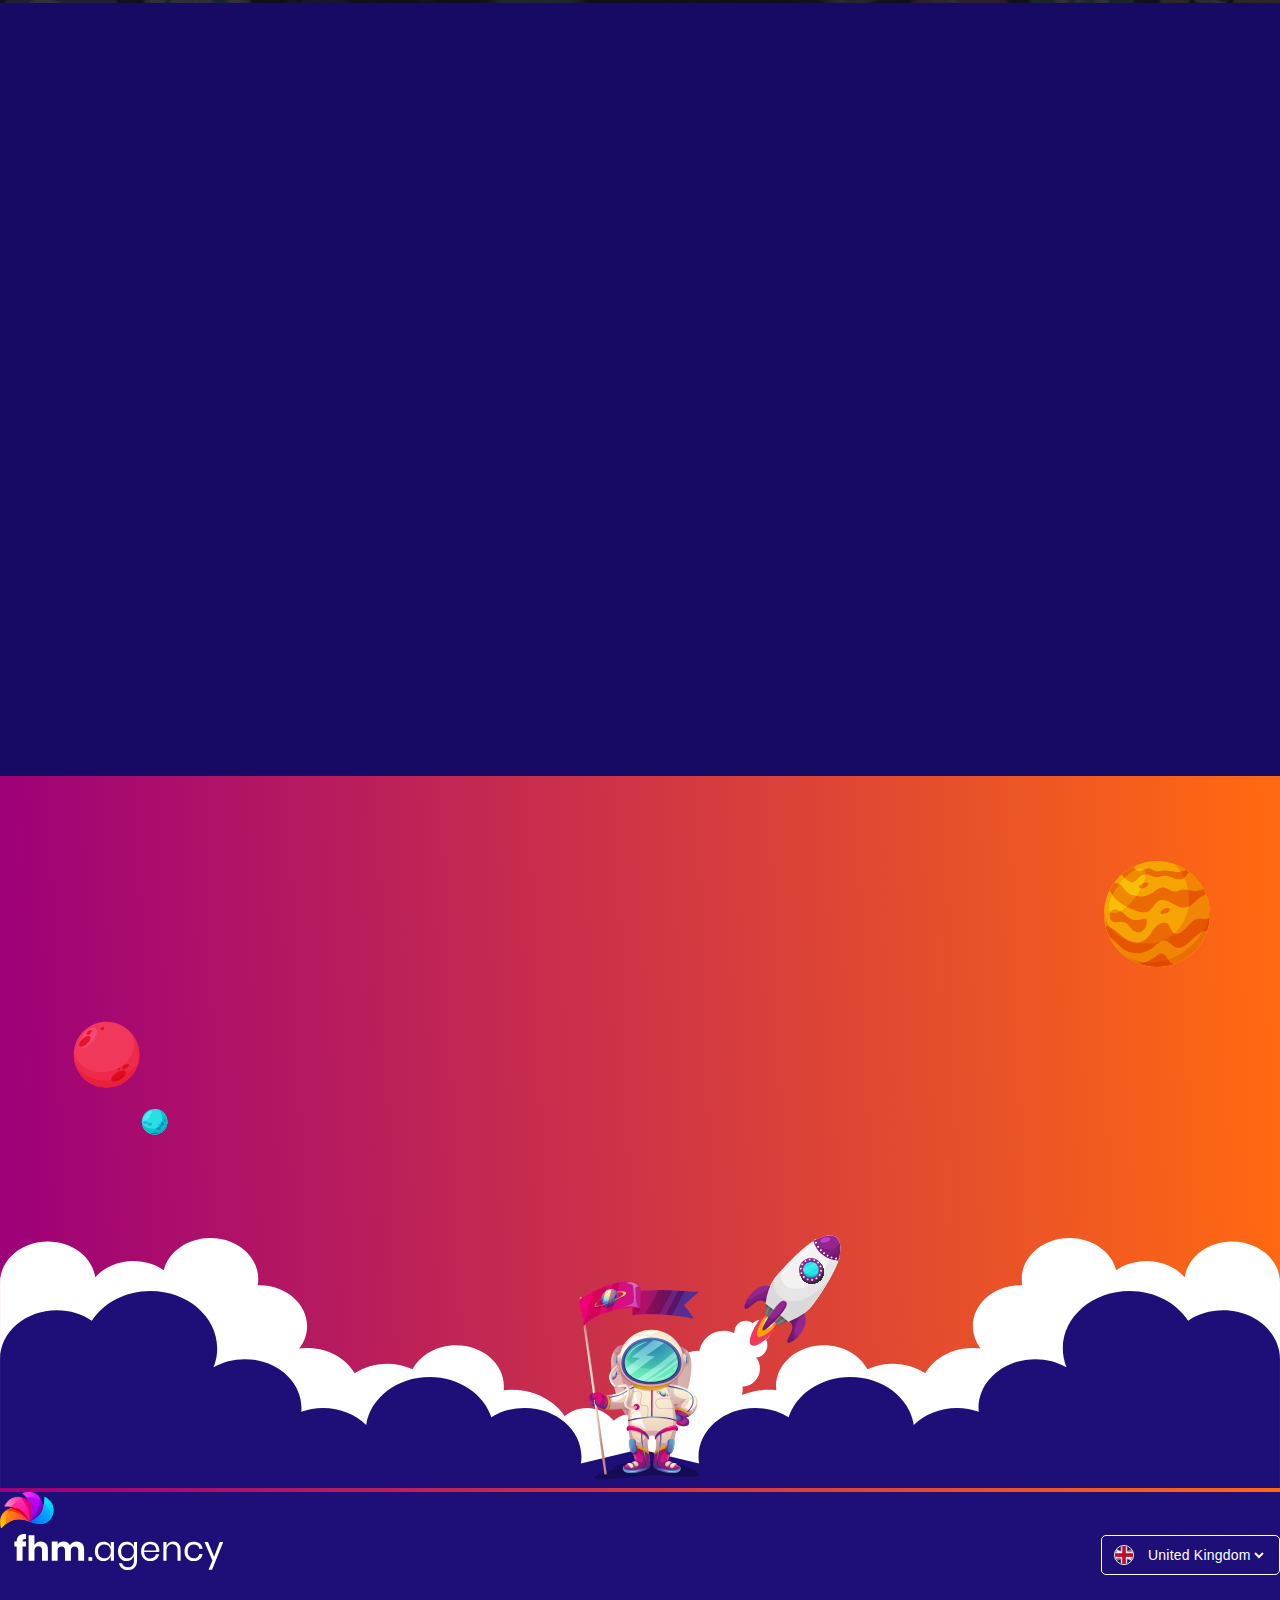
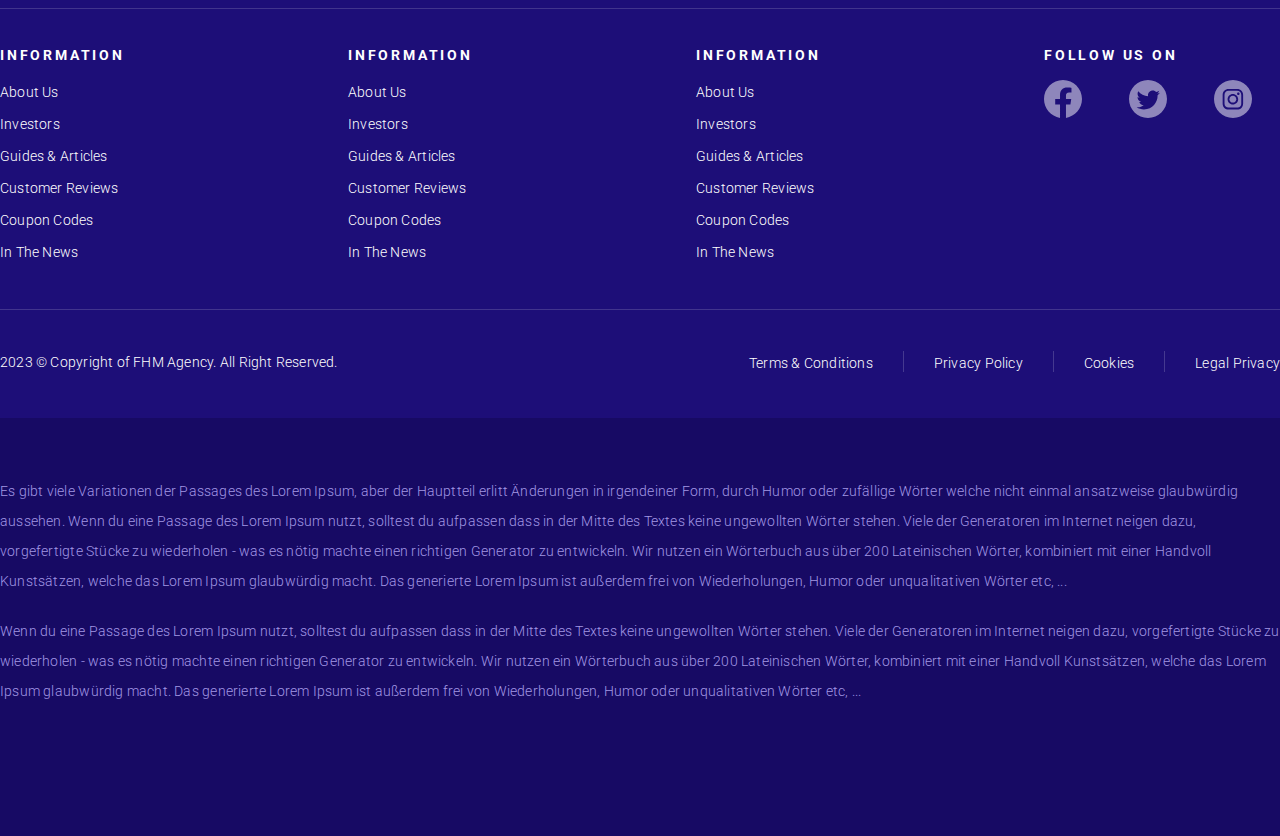
==== commit be452780: "fix bug" ====
--- a/about-us.html
+++ b/about-us.html
@@ -1126,6 +1126,45 @@
     </section>
     <!-- END SEO -->
 
+    <!-- START NAVBARSIZE -->
+    <section class="navbar-size">
+      <div class="navbar-size-wrapper">
+        <div class="navbar-size-item active">
+          <a href="#">
+            <div class="icon">
+              <img src="./assets/images/icons/home.svg" alt="Home" />
+            </div>
+            <h2 class="text">Home</h2>
+          </a>
+        </div>
+        <div class="navbar-size-item">
+          <a href="#">
+            <div class="icon">
+              <img src="./assets/images/icons/services.svg" alt="Service" />
+            </div>
+            <h2 class="text">Services</h2>
+          </a>
+        </div>
+        <div class="navbar-size-item">
+          <a href="#">
+            <div class="icon">
+              <img src="./assets/images/icons/rocket.svg" alt="Project" />
+            </div>
+            <h2 class="text">Projects</h2>
+          </a>
+        </div>
+        <div class="navbar-size-item">
+          <a href="#">
+            <div class="icon">
+              <img src="./assets/images/icons/phone-msg.svg" alt="Contact" />
+            </div>
+            <h2 class="text">Contact</h2>
+          </a>
+        </div>
+      </div>
+    </section>
+    <!-- END NAVBARSIZE -->
+
     <script
       src="https://cdn.jsdelivr.net/npm/bootstrap@5.0.2/dist/js/bootstrap.bundle.min.js"
       integrity="sha384-MrcW6ZMFYlzcLA8Nl+NtUVF0sA7MsXsP1UyJoMp4YLEuNSfAP+JcXn/tWtIaxVXM"
--- a/assets/css/index.css
+++ b/assets/css/index.css
@@ -137,7 +137,6 @@
   background-color: #ef0276;
   border-radius: 5px;
   display: block;
-  width: -moz-fit-content;
   width: fit-content;
   margin-bottom: 20px;
   text-transform: uppercase;
@@ -178,7 +177,6 @@
   border: 1px solid transparent;
   outline: none;
   display: block;
-  width: -moz-fit-content;
   width: fit-content;
   text-align: center;
   text-transform: uppercase;
@@ -278,6 +276,7 @@
   line-height: 40px;
   margin-bottom: 61px;
   letter-spacing: 0.3px;
+  font-weight: 200;
 }
 .quote.quote-l {
   font-size: 40px;
@@ -712,13 +711,13 @@
 }
 .project-item .image img {
   height: 100%;
-  -o-object-fit: cover;
-     object-fit: cover;
+  object-fit: cover;
   transition: all ease 1s;
 }
 .project-item .title {
   display: -webkit-box;
   -webkit-box-orient: vertical;
+  -o-text-overflow: ellipsis;
   -ms-text-overflow: ellipsis;
   text-overflow: ellipsis;
   overflow: hidden;
@@ -761,8 +760,7 @@
   position: relative;
   z-index: 1;
   height: 100%;
-  -o-object-fit: cover;
-     object-fit: cover;
+  object-fit: cover;
 }
 .gallery .gallery-wrapper .image::before {
   content: "";
@@ -842,8 +840,7 @@
 }
 .testimonials .testimonials-item .image img {
   height: 100%;
-  -o-object-fit: cover;
-     object-fit: cover;
+  object-fit: cover;
 }
 .testimonials .testimonials-item .rating {
   --percent: calc(var(--rating) / 5 * 100%);
@@ -955,8 +952,7 @@
 }
 .video .video-wrapper video {
   height: 100%;
-  -o-object-fit: cover;
-     object-fit: cover;
+  object-fit: cover;
 }
 
 .cta {
@@ -998,8 +994,9 @@
   margin-top: 38px;
 }
 .cta .heading-block .button.button-l {
-  padding: 20px 50px;
-  font-weight: 400;
+  font-size: 16px !important;
+  padding: 20px 50px !important;
+  font-weight: 400 !important;
 }
 .cta .cta-image {
   margin-top: 100px;
@@ -1020,16 +1017,15 @@
 }
 .benefit .benefit-content .content-wrapper .content-image {
   max-width: 444px;
-  height: 444px;
   border-radius: 500px;
   overflow: hidden;
+  width: 100%;
+  aspect-ratio: 1;
 }
 .benefit .benefit-content .content-wrapper .content-image img {
   height: 100%;
-  -o-object-fit: cover;
-     object-fit: cover;
-  -o-object-position: center;
-     object-position: center;
+  object-fit: cover;
+  object-position: center;
 }
 .benefit .benefit-content .content-wrapper .content {
   max-width: 562px;
@@ -1077,6 +1073,17 @@
   color: #fff;
   text-align: center;
 }
+.benefit .benefit-content .content-group .item .read-more {
+  font-size: 12px;
+  line-height: 14px;
+  letter-spacing: 3.6px;
+  display: block;
+  margin-top: 24px;
+  text-transform: uppercase;
+  text-decoration: underline;
+  text-align: center;
+  font-weight: 200;
+}
 
 #fhm-footer .footer-top {
   display: flex;
@@ -1111,8 +1118,7 @@
 }
 #fhm-footer .languages .icon img {
   height: 100%;
-  -o-object-fit: cover;
-     object-fit: cover;
+  object-fit: cover;
 }
 #fhm-footer .languages select {
   outline: none;
@@ -1268,8 +1274,7 @@
 }
 .blog-item .image img {
   height: 100%;
-  -o-object-fit: cover;
-     object-fit: cover;
+  object-fit: cover;
   transition: all ease 1s;
 }
 .blog-item .content .date {
@@ -1532,12 +1537,13 @@
     padding: 10px;
     max-width: 160px;
     width: 100%;
-    font-size: 12px;
-    line-height: 24px;
+    line-height: 24px !important;
+    font-weight: 400 !important;
   }
   .cta .heading-block .button.button-l {
-    padding: 10px 25px;
+    padding: 10px 25px !important;
     min-width: 160px;
+    font-size: 12px !important;
   }
   .cta .cta-image {
     margin-top: 43px;
@@ -1587,6 +1593,9 @@
     font-size: 14px;
     line-height: 32px;
     margin-bottom: 19px;
+  }
+  .benefit .benefit-content .content-wrapper .content-image {
+    aspect-ratio: 1;
   }
   .quote.quote-m {
     font-size: 14px;
@@ -1731,8 +1740,7 @@
   border-radius: 20px 50px 20px 50px;
   border: 7px solid #fff;
   height: 100%;
-  -o-object-fit: cover;
-     object-fit: cover;
+  object-fit: cover;
 }
 #home-about .image-border .decor-el:nth-of-type(1) {
   top: -80px;
@@ -1832,8 +1840,7 @@
 }
 #home-services .services-item .image a img {
   height: 100%;
-  -o-object-fit: cover;
-     object-fit: cover;
+  object-fit: cover;
   transition: all ease 1s;
 }
 #home-services .services-item .content {
@@ -1983,6 +1990,7 @@
   color: #170a64;
   display: -webkit-box;
   -webkit-box-orient: vertical;
+  -o-text-overflow: ellipsis;
   -ms-text-overflow: ellipsis;
   text-overflow: ellipsis;
   overflow: hidden;
@@ -1990,7 +1998,17 @@
 }
 
 #home-client {
-  margin-top: 160px;
+  margin-top: 40px;
+  padding-top: 120px;
+  background: linear-gradient(0deg, #170a64 0%, rgba(23, 10, 100, 0) 100%);
+  position: relative;
+}
+#home-client::before {
+  position: absolute;
+  top: -150px;
+  left: 0;
+  width: 100%;
+  height: 206px;
 }
 #home-client .client-wrapper {
   display: grid;
@@ -2004,7 +2022,19 @@
 }
 
 #home-video {
-  margin-top: 130px;
+  padding-top: 130px;
+  background-color: #170a64;
+}
+
+#home-blog {
+  padding-top: 139px;
+  margin-top: 0;
+  background: #170a64;
+  padding-bottom: 132px;
+}
+
+#home-cta {
+  margin-top: 0;
 }
 
 @media (min-width: 1400px) {
@@ -2169,6 +2199,9 @@
   #home-banner {
     padding: 130px 0 0;
   }
+  #home-banner .bg {
+    bottom: 80px;
+  }
   #home-banner .bg img:nth-child(1) {
     display: none;
   }
@@ -2189,19 +2222,19 @@
   }
   #home-banner .decor-el:nth-of-type(1) {
     width: 65px;
-    bottom: 0;
+    bottom: 102px;
     left: 15px;
     z-index: 2;
   }
   #home-banner .decor-el:nth-of-type(2) {
     top: 53%;
-    width: 50px;
-    left: 60px;
+    width: 26px;
+    left: 103px;
   }
   #home-banner .decor-el:nth-of-type(3) {
-    bottom: 27%;
-    width: 23px;
-    left: 40px;
+    bottom: 35%;
+    width: 13px;
+    left: 76px;
   }
   #home-banner .decor-el:nth-of-type(4) {
     width: 399px;
@@ -2226,7 +2259,7 @@
   #home-about .bg {
     background: #170a64;
     bottom: initial;
-    top: -25px;
+    top: -125px;
   }
   #home-about .image-border {
     width: 100%;
@@ -2362,13 +2395,18 @@
     margin-top: 28px;
   }
   #home-client {
-    margin-top: 58px;
+    margin-top: 18px;
+    padding-top: 40px;
   }
   #home-client .client-item img {
     width: 60%;
   }
   #home-video {
-    margin-top: 58px;
+    padding-top: 58px;
+  }
+  #home-blog {
+    padding-top: 53px;
+    padding-bottom: 71px;
   }
 }
 #project-banner {
@@ -2376,15 +2414,23 @@
   padding: 206px 0 235px;
   background: #170a64;
 }
-#project-banner .decor-el {
+#project-banner .decor-el:nth-child(1) {
   left: 50%;
   top: 100px;
   transform: translateX(-40%);
   width: 100%;
 }
+#project-banner .decor-el:nth-child(2) {
+  top: -248px;
+  left: -164px;
+  z-index: 0;
+  display: none;
+}
 #project-banner .curve-bg {
   position: absolute;
-  bottom: 0;
+  bottom: -1px;
+  left: 0;
+  width: 100%;
 }
 #project-banner .heading-block {
   position: relative;
@@ -2396,6 +2442,9 @@
 
 #project-benefit {
   position: relative;
+  padding: 250px 0 151px;
+  margin-top: 0;
+  background-color: #170a64;
 }
 #project-benefit .curve-bg {
   position: absolute;
@@ -2427,13 +2476,16 @@
   #project-banner {
     padding: 140px 0 66px;
   }
-  #project-banner .decor-el {
+  #project-banner .decor-el:nth-child(1) {
     width: 180%;
     top: 50%;
     transform: translate(-50%, -40%);
   }
-  #project-banner .decor-el svg {
+  #project-banner .decor-el:nth-child(1) svg {
     width: 100%;
+  }
+  #project-banner .decor-el:nth-child(2) {
+    display: block;
   }
   #project-banner .heading-block .badge {
     display: block;
@@ -2447,6 +2499,9 @@
     margin-top: 10px;
     text-align: left;
   }
+  #project-benefit {
+    padding: 100px 0 60px;
+  }
   .project .project-pagination {
     display: none;
   }
@@ -2495,7 +2550,7 @@
   width: 145%;
 }
 
-.bg-blue {
+.bg-service-blue {
   background-color: #170a64;
 }
 
@@ -2533,7 +2588,6 @@
   transition-timing-function: cubic-bezier(0.77, 0, 0.175, 1);
 }
 .services .services-slider .services-slider-item {
-  height: -moz-fit-content;
   height: fit-content;
   border-radius: 20px;
   height: 106px;
@@ -2652,8 +2706,7 @@
 }
 .adver .adver-bg img {
   height: 100%;
-  -o-object-fit: cover;
-     object-fit: cover;
+  object-fit: cover;
 }
 .adver .adver-container {
   position: absolute;
@@ -2678,6 +2731,7 @@
   margin-top: 0;
   font-weight: 500;
   font-size: 24px;
+  min-height: 48px;
 }
 
 .launch {
@@ -2839,8 +2893,7 @@
   left: 50%;
   width: 125%;
   aspect-ratio: 2000/516;
-  -webkit-clip-path: ellipse(50% 49% at 50% 50%);
-          clip-path: ellipse(50% 49% at 50% 50%);
+  clip-path: ellipse(50% 49% at 50% 50%);
   background-color: #e8f3ff;
 }
 .display.display-software::before {
@@ -3172,7 +3225,6 @@
 .industry .industry-item:hover p,
 .industry .industry-item .active p {
   margin: 18px 0;
-  max-height: -moz-fit-content;
   max-height: fit-content;
 }
 .industry .industry-item:hover .button,
@@ -3350,7 +3402,6 @@
   gap: 65px;
   position: relative;
   z-index: 5;
-  width: -moz-fit-content;
   width: fit-content;
 }
 .process .process-list::after {
@@ -3474,8 +3525,7 @@
   left: 50%;
   width: 125%;
   aspect-ratio: 2000/516;
-  -webkit-clip-path: ellipse(50% 49% at 50% 50%);
-          clip-path: ellipse(50% 49% at 50% 50%);
+  clip-path: ellipse(50% 49% at 50% 50%);
   background-color: #e8f3ff;
   bottom: 0;
   transform: translateY(20%) translateX(-50%);
@@ -3535,7 +3585,6 @@
 }
 .photo .photo-up-item,
 .photo .photo-bottom-item {
-  width: -moz-fit-content;
   width: fit-content;
   height: 365px;
   display: flex;
@@ -3646,8 +3695,7 @@
 }
 .service-contact .service-contact-img img {
   height: 100%;
-  -o-object-fit: cover;
-     object-fit: cover;
+  object-fit: cover;
 }
 .service-contact .service-contact-main {
   width: 50%;
@@ -3699,9 +3747,6 @@
   font-size: 12px;
   height: auto;
 }
-.service-contact-form .contact-form-row .contact-form-line input::-moz-placeholder, .service-contact-form .contact-form-row .contact-form-line select::-moz-placeholder, .service-contact-form .contact-form-row .contact-form-line textarea::-moz-placeholder {
-  font-size: 12px;
-}
 .service-contact-form .contact-form-row .contact-form-line input::placeholder,
 .service-contact-form .contact-form-row .contact-form-line select::placeholder,
 .service-contact-form .contact-form-row .contact-form-line textarea::placeholder {
@@ -3779,6 +3824,10 @@
   font-size: 14px;
   line-height: 20px;
   letter-spacing: 0.015em;
+  display: -webkit-box;
+  -webkit-box-orient: vertical;
+  overflow: hidden;
+  -webkit-line-clamp: 3;
 }
 .feedback:hover {
   background-color: #2c1b97;
@@ -3802,8 +3851,7 @@
 .feedback.feedback-col .feedback-img img {
   width: 100%;
   height: 100%;
-  -o-object-fit: cover;
-     object-fit: cover;
+  object-fit: cover;
 }
 
 .saying {
@@ -3822,7 +3870,6 @@
 }
 .saying .saying-slider .swiper-slide,
 .saying .saying-slider-rev .swiper-slide {
-  width: -moz-fit-content;
   width: fit-content;
 }
 .saying.saying-marketing .saying-container {
@@ -3839,7 +3886,6 @@
   z-index: 5;
 }
 .saying.saying-marketing .saying-marketing-slider .swiper-slide {
-  width: -moz-fit-content;
   width: fit-content;
 }
 .saying.saying-marketing .saying-marketing-slider .swiper-slide:first-child {
@@ -3868,8 +3914,7 @@
 }
 .general .general-row .general-img img {
   height: 100%;
-  -o-object-fit: cover;
-     object-fit: cover;
+  object-fit: cover;
 }
 .general .general-row .general-img::after {
   content: "";
@@ -3927,8 +3972,7 @@
   left: 50%;
   width: 150%;
   aspect-ratio: 2048/379;
-  -webkit-clip-path: ellipse(49% 49% at 50% 50%);
-          clip-path: ellipse(49% 49% at 50% 50%);
+  clip-path: ellipse(49% 49% at 50% 50%);
   background-color: #1d0e78;
 }
 .associate::before {
@@ -4070,8 +4114,7 @@
 }
 .provide .provide-item img {
   height: 100%;
-  -o-object-fit: cover;
-     object-fit: cover;
+  object-fit: cover;
 }
 .provide .provide-item::after, .provide .provide-item::before {
   content: "";
@@ -4178,8 +4221,7 @@
 }
 .provide-popup .provide-popup-container .provide-popup-img img {
   height: 100%;
-  -o-object-fit: cover;
-     object-fit: cover;
+  object-fit: cover;
 }
 .provide-popup .provide-popup-container h3 {
   position: relative;
@@ -4325,10 +4367,8 @@
 }
 .prelude .prelude-bg img {
   height: 100%;
-  -o-object-fit: cover;
-     object-fit: cover;
-  -o-object-position: top right;
-     object-position: top right;
+  object-fit: cover;
+  object-position: top right;
 }
 .prelude .prelude-container {
   position: relative;
@@ -4354,8 +4394,7 @@
 }
 .prelude .prelude-item .prelude-img img {
   height: 100%;
-  -o-object-fit: cover;
-     object-fit: cover;
+  object-fit: cover;
 }
 .prelude .prelude-item p {
   font-weight: 300;
@@ -4388,8 +4427,7 @@
   left: 0;
   width: 100%;
   aspect-ratio: 1600/266;
-  -webkit-clip-path: polygon(100% 0, 0% 100%, 100% 100%);
-          clip-path: polygon(100% 0, 0% 100%, 100% 100%);
+  clip-path: polygon(100% 0, 0% 100%, 100% 100%);
   background-color: #170a64;
 }
 .collab .collab-heading {
@@ -4433,8 +4471,7 @@
   left: 50%;
   width: 125%;
   aspect-ratio: 2000/516;
-  -webkit-clip-path: ellipse(50% 49% at 50% 50%);
-          clip-path: ellipse(50% 49% at 50% 50%);
+  clip-path: ellipse(50% 49% at 50% 50%);
   background-color: #e8f3ff;
   top: 45%;
   transform: translateX(-50%);
@@ -4467,8 +4504,7 @@
 }
 .subcate .subcate-item img {
   height: 100%;
-  -o-object-fit: cover;
-     object-fit: cover;
+  object-fit: cover;
 }
 .subcate .subcate-item::after, .subcate .subcate-item::before {
   content: "";
@@ -4576,8 +4612,7 @@
 .review .review-item .feedback:first-child .feedback-img img {
   width: 100%;
   height: 100%;
-  -o-object-fit: cover;
-     object-fit: cover;
+  object-fit: cover;
 }
 .review .review-item.review-item-reverse {
   grid-template-columns: 5fr 4fr;
@@ -4603,9 +4638,7 @@
   white-space: nowrap;
   transition: all 0.2s;
   will-change: transform;
-  -webkit-user-select: none;
-     -moz-user-select: none;
-          user-select: none;
+  user-select: none;
   cursor: pointer;
   display: flex;
   flex-direction: column;
@@ -4685,8 +4718,7 @@
   }
   .collab::after {
     aspect-ratio: 390/182;
-    -webkit-clip-path: polygon(0 66%, 100% 0, 100% 100%, 0 100%);
-            clip-path: polygon(0 66%, 100% 0, 100% 100%, 0 100%);
+    clip-path: polygon(0 66%, 100% 0, 100% 100%, 0 100%);
   }
   .collab .collab-heading {
     max-width: 700px;
@@ -4818,7 +4850,7 @@
     margin-top: -160px;
   }
   .adver::after {
-    content: none;
+    aspect-ratio: 390/35;
   }
   .adver .adver-container {
     align-items: end;
@@ -4927,7 +4959,6 @@
     position: relative;
     padding: 0;
     flex-wrap: nowrap;
-    width: -moz-fit-content;
     width: fit-content;
   }
   .process.process-marketing .process-list::after {
@@ -5004,6 +5035,12 @@
     overflow: hidden;
     -webkit-line-clamp: 2;
   }
+  .review .review-item .feedback:first-child {
+    padding: 20px 10px;
+  }
+  .review .review-item .feedback:first-child .feedback-content p {
+    -webkit-line-clamp: 3;
+  }
   .review .review-item.review-item-reverse {
     grid-template-columns: repeat(1, 1fr);
     gap: 13px;
@@ -5060,6 +5097,9 @@
   .faq .faq-accordion .accordion-button {
     padding: 20px 0;
   }
+  .faq .faq-accordion .accordion-button::after {
+    content: none;
+  }
   .service-contact .service-contact-container {
     flex-direction: column;
   }
@@ -5069,6 +5109,11 @@
   }
   .service-contact .service-contact-main {
     width: 100%;
+  }
+  .service-contact .service-contact-btn {
+    font-size: 12px !important;
+    line-height: 14px !important;
+    padding: 20px !important;
   }
   .general {
     padding-top: 48px;
@@ -5080,8 +5125,7 @@
     position: absolute;
     z-index: 0;
     left: 50%;
-    -webkit-clip-path: ellipse(49% 50% at 50% 50%);
-            clip-path: ellipse(49% 50% at 50% 50%);
+    clip-path: ellipse(49% 50% at 50% 50%);
     width: 110%;
     aspect-ratio: 430/148;
     background-color: #e8f3ff;
@@ -5476,7 +5520,6 @@
     gap: 35px;
   }
   .display .display-statistic .display-statistic-el {
-    width: -moz-fit-content;
     width: fit-content;
   }
   .display.display-software {
@@ -5525,6 +5568,9 @@
   .reason .reason-item:hover .reason-item-icon {
     margin-bottom: 19px;
   }
+  .industry {
+    margin-top: 30px;
+  }
   .industry .industry-item {
     height: 59px;
   }
@@ -5673,6 +5719,9 @@
   .adv.adv-software {
     padding-top: 50px;
   }
+  .provide .provide-list {
+    margin-top: 32px;
+  }
   .provide .provide-item .provide-content p {
     line-height: 1.3;
     margin-bottom: 10px;
@@ -5817,8 +5866,7 @@
 .blog-highlight .blog-highlight-list {
   display: grid;
   grid-template-columns: repeat(3, 1fr);
-  -moz-column-gap: 74px;
-       column-gap: 74px;
+  column-gap: 74px;
   row-gap: 63px;
 }
 .blog-highlight .blog-item:first-child {
@@ -5880,15 +5928,13 @@
 
 @media only screen and (max-width: 1199px) {
   .blog-highlight .blog-highlight-list {
-    -moz-column-gap: 48px;
-         column-gap: 48px;
+    column-gap: 48px;
     row-gap: 48px;
   }
 }
 @media only screen and (max-width: 991px) {
   .blog-highlight .blog-highlight-list {
-    -moz-column-gap: 24px;
-         column-gap: 24px;
+    column-gap: 24px;
     row-gap: 36px;
   }
 }
@@ -5912,8 +5958,7 @@
 }
 @media only screen and (max-width: 576px) {
   .blog-highlight .blog-highlight-list {
-    -moz-column-gap: 12px;
-         column-gap: 12px;
+    column-gap: 12px;
     row-gap: 30px;
   }
   .blog-list .cta {
@@ -6039,8 +6084,7 @@
 }
 .blog-detail-main .back-page {
   display: inline-flex;
-  -moz-column-gap: 11px;
-       column-gap: 11px;
+  column-gap: 11px;
   align-items: center;
   font-size: 14px;
   font-weight: 400;
@@ -6072,8 +6116,7 @@
 .blog-detail-main .blog-detail-head .blog-detail-head-left {
   display: flex;
   align-items: center;
-  -moz-column-gap: 9px;
-       column-gap: 9px;
+  column-gap: 9px;
   flex: 1;
   font-size: 16px;
   color: #fff;
@@ -6091,8 +6134,7 @@
 }
 .blog-detail-main .blog-detail-head .blog-detail-share {
   display: inline-flex;
-  -moz-column-gap: 9px;
-       column-gap: 9px;
+  column-gap: 9px;
   align-items: center;
   background: transparent;
   border: none;
@@ -6141,8 +6183,7 @@
 }
 .blog-detail-main .blog-detail-content .image-flex {
   display: flex;
-  -moz-column-gap: 44px;
-       column-gap: 44px;
+  column-gap: 44px;
 }
 .blog-detail-main .blog-detail-content .image-flex img {
   flex: 1;
@@ -6150,14 +6191,12 @@
 }
 .blog-detail-main .blog-action-share {
   display: flex;
-  -moz-column-gap: 20px;
-       column-gap: 20px;
+  column-gap: 20px;
   justify-content: center;
 }
 .blog-detail-main .blog-action-share a {
   display: inline-flex;
-  -moz-column-gap: 6px;
-       column-gap: 6px;
+  column-gap: 6px;
   align-items: center;
   justify-content: center;
   padding: 0 12px;
@@ -6192,8 +6231,7 @@
     margin-bottom: 24px;
     border-radius: 10px;
     aspect-ratio: 350/233;
-    -o-object-fit: cover;
-       object-fit: cover;
+    object-fit: cover;
   }
   .blog-detail-main .blog-detail-title {
     font-size: 22px;
@@ -6332,11 +6370,6 @@
   line-height: 30px;
   letter-spacing: 0.27px;
 }
-.contact-us .cta .heading-block .button {
-  padding: 20px 49px;
-  line-height: 24px;
-  font-weight: 500;
-}
 .contact-us .cta .decor-el {
   top: 50%;
 }
@@ -6360,14 +6393,14 @@
 .contact-form-row {
   display: flex;
   row-gap: 20px;
-  -moz-column-gap: 18px;
-       column-gap: 18px;
+  column-gap: 18px;
   flex-wrap: wrap;
 }
 .contact-form-row .contact-form-line {
   position: relative;
   flex: 0 0 auto;
-  width: calc(50% - 9px);
+  max-width: calc(50% - 9px);
+  flex: 0 0 calc(50% - 9px);
 }
 .contact-form-row .contact-form-line input,
 .contact-form-row .contact-form-line textarea,
@@ -6383,15 +6416,7 @@
   line-height: normal;
   letter-spacing: 0.21px;
   -webkit-appearance: none;
-  -moz-appearance: none;
-       appearance: none;
-}
-.contact-form-row .contact-form-line input::-moz-placeholder, .contact-form-row .contact-form-line textarea::-moz-placeholder, .contact-form-row .contact-form-line select::-moz-placeholder {
-  color: #fff;
-  font-size: 14px;
-  font-weight: 200;
-  line-height: normal;
-  letter-spacing: 0.21px;
+  appearance: none;
 }
 .contact-form-row .contact-form-line input::placeholder,
 .contact-form-row .contact-form-line textarea::placeholder,
@@ -6413,9 +6438,7 @@
   appearance: none;
 }
 .contact-form-row .contact-form-line select {
-  -webkit-appearance: none;
-     -moz-appearance: none;
-          appearance: none;
+  appearance: none;
 }
 .contact-form-row .contact-form-line .input-select label {
   position: absolute;
@@ -6453,7 +6476,8 @@
   filter: brightness(0) saturate(100%) invert(59%) sepia(98%) saturate(704%) hue-rotate(359deg) brightness(97%) contrast(98%);
 }
 .contact-form-row .contact-form-line-full {
-  width: 100%;
+  max-width: 100%;
+  flex: 0 0 100%;
 }
 .contact-form-row .contact-form-line-full input {
   accent-color: transparent;
@@ -6537,10 +6561,6 @@
 .contact-us .intro {
   aspect-ratio: 1600/830;
 }
-.contact-us .intro .intro-content {
-  padding: 12% 0 20% 0;
-  margin-top: -50px;
-}
 .contact-us .intro .intro-content h2 {
   letter-spacing: 0.69px;
   font-weight: 600;
@@ -6554,8 +6574,7 @@
 }
 .contact-us .intro .intro-bg img {
   height: 100%;
-  -o-object-fit: cover;
-     object-fit: cover;
+  object-fit: cover;
   background: #170a64;
 }
 .contact-us .cta {
@@ -6590,14 +6609,6 @@
   z-index: 2;
 }
 
-@media only screen and (max-width: 1199px) {
-  .contact-us .intro .intro-content {
-    padding: 50px 0 0;
-    margin-top: 130px;
-    height: calc(100% - 130px);
-    justify-content: start;
-  }
-}
 @media only screen and (max-width: 1199px) {
   .contact-us .intro {
     aspect-ratio: 12/7;
@@ -6656,8 +6667,7 @@
     display: flex;
     justify-content: space-between;
     flex-wrap: wrap;
-    -moz-column-gap: 60px;
-         column-gap: 60px;
+    column-gap: 60px;
     margin-top: 0;
   }
   .contact-info .contact-info-item {
@@ -6770,8 +6780,11 @@
   .contact-us .intro {
     aspect-ratio: 39/48;
   }
+}
+@media only screen and (max-width: 375px) {
   .contact-form-row .contact-form-line {
-    width: 100%;
+    flex: 0 0 100%;
+    max-width: 100%;
   }
 }
 #about-banner {
@@ -6809,6 +6822,11 @@
   right: 37px;
   bottom: 0;
   z-index: 2;
+}
+#about-banner > .decor-el:nth-child(5) {
+  left: -70px;
+  bottom: 69px;
+  z-index: 0;
 }
 #about-banner > .decor-el:nth-child(6) {
   width: 399px;
@@ -7124,11 +7142,35 @@
 }
 .project-detail .testimonials {
   padding: 150px 0 125px;
+  background: #170a64;
+}
+.project-detail .testimonials .heading-block .title {
+  font-weight: 700;
+}
+.project-detail .testimonials .heading-block .desc {
+  margin-top: 35px;
+}
+.project-detail .testimonials .testimonials-slider:after {
+  background: linear-gradient(90deg, rgba(29, 14, 120, 0) 0%, #170a64 100%);
+}
+.project-detail .testimonials .testimonials-slider:before {
+  background: linear-gradient(90deg, #170a64 0%, rgba(29, 14, 120, 0) 100%);
+}
+.project-detail .cta .cta-wrapper {
+  position: relative;
+  z-index: 2;
+}
+.project-detail .cta .cta-image {
+  margin-top: 31px;
 }
 
 .project-highlight {
   padding: 250px 0 0;
   background: #170a64;
+  overflow: hidden;
+}
+.project-highlight .project-container {
+  position: relative;
 }
 .project-highlight .heading-block {
   position: relative;
@@ -7151,8 +7193,7 @@
 }
 .project-highlight .button-group {
   display: inline-flex;
-  -moz-column-gap: 45px;
-       column-gap: 45px;
+  column-gap: 45px;
   row-gap: 20px;
 }
 .project-highlight .button-group .button:first-child {
@@ -7168,19 +7209,20 @@
 .project-highlight .button-group .button:nth-child(2):hover {
   color: #fff;
 }
-.project-highlight .swiper-wrapper {
-  padding-top: 29%;
+.project-highlight .swiper {
+  aspect-ratio: 1334/705;
+}
+.project-highlight .swiper-slide {
+  transition: all 1.25s cubic-bezier(0.77, 0, 0.175, 1);
+  display: flex;
   align-items: end;
 }
-.project-highlight .swiper-slide {
-  transition: all 1.5s ease;
-}
 .project-highlight .swiper-slide img {
-  transition: all 1.5s ease;
+  transition: all 1.25s cubic-bezier(0.77, 0, 0.175, 1);
   border-radius: 20px 20px 0px 0px;
   border-style: solid;
   border-color: transparent;
-  border-width: 0px;
+  border-width: 7px 7px 0 7px;
   box-shadow: 0px 0px 70px 0px rgba(0, 0, 0, 0.15);
 }
 .project-highlight .swiper-slide-prev {
@@ -7207,12 +7249,17 @@
   border-width: 7px 7px 0 7px;
 }
 .project-highlight .decor-el {
-  top: 5%;
+  top: 50%;
   left: 0;
   width: 100%;
-  -o-object-fit: contain;
-     object-fit: contain;
+  transform: translateY(-55%);
+  object-fit: contain;
   overflow: hidden;
+}
+.project-highlight .decor-el svg {
+  width: 100%;
+  object-fit: contain;
+  height: initial;
 }
 
 .project-statistic {
@@ -7226,21 +7273,18 @@
   width: 100%;
 }
 .project-statistic .bg img {
-  -o-object-fit: cover;
-     object-fit: cover;
+  object-fit: cover;
 }
 .project-statistic .project-statistic-list {
   display: flex;
-  -moz-column-gap: 40px;
-       column-gap: 40px;
+  column-gap: 40px;
   row-gap: 70px;
   flex-wrap: wrap;
 }
 .project-statistic .project-statistic-list .project-statistic-item {
   display: flex;
   align-items: flex-start;
-  -moz-column-gap: 12px;
-       column-gap: 12px;
+  column-gap: 12px;
   flex: 0 0 calc(25% - 30px);
   max-width: calc(25% - 30px);
   color: #fff;
@@ -7277,13 +7321,16 @@
   display: flex;
   justify-content: space-between;
   align-items: flex-start;
-  -moz-column-gap: 9.5%;
-       column-gap: 9.5%;
+  column-gap: 7.4%;
   row-gap: 35px;
 }
 .project-overview .heading-block {
   flex: 0 0 50%;
   max-width: 50%;
+}
+.project-overview .heading-block .overview-content {
+  padding-right: 24px;
+  margin-bottom: 40px;
 }
 .project-overview .heading-block h3 {
   margin-bottom: 20px;
@@ -7302,13 +7349,14 @@
 .project-overview .heading-block .button {
   margin-top: 20px;
   padding: 20px 60px;
-  font-weight: 600;
+  font-weight: 500;
 }
 .project-overview .overview-image {
   position: relative;
+  margin-top: 30px;
 }
 .project-overview .overview-image .overview-image-main {
-  max-width: 620px;
+  max-width: 637px;
   width: initial;
 }
 .project-overview .overview-image .overview-image-mb {
@@ -7352,7 +7400,8 @@
 }
 .screenshoots .button {
   margin: 0 auto;
-  font-weight: 600;
+  font-weight: 500;
+  padding: 20px 57px;
 }
 
 .responsive {
@@ -7427,7 +7476,6 @@
   height: 100%;
   right: 0;
   transform: translate(6%, -50%);
-  width: -moz-max-content;
   width: max-content;
 }
 .responsive .responsive-image-light img {
@@ -7437,6 +7485,7 @@
 .project-detail-cta {
   position: relative;
   padding-bottom: 281px;
+  background: #170a64;
   overflow: hidden;
 }
 .project-detail-cta .heading-block {
@@ -7452,10 +7501,11 @@
 .project-detail-cta .heading-block .title {
   letter-spacing: 0.6px;
   margin-bottom: 10px;
+  font-weight: 700;
 }
 .project-detail-cta .heading-block .desc {
   font-size: 26px;
-  font-weight: 500;
+  font-weight: 400;
   line-height: 40px;
   letter-spacing: 0.39px;
   max-width: initial;
@@ -7465,10 +7515,12 @@
   display: flex;
   justify-content: center;
   flex-wrap: wrap;
-  -moz-column-gap: 45px;
-       column-gap: 45px;
+  column-gap: 45px;
   row-gap: 24px;
   margin: 35px auto 0;
+}
+.project-detail-cta .project-detail-cta-button .button {
+  padding: 20px 58px;
 }
 .project-detail-cta .project-detail-cta-button .button:first-child {
   background: #fff;
@@ -7544,6 +7596,9 @@
 .project-detail-related .project-detail-related-wrap .swiper-button-next:after {
   content: none;
 }
+.project-detail-related .project-item .title {
+  font-weight: 600;
+}
 
 @media (min-width: 1400px) {
   .project-highlight .project-container {
@@ -7556,6 +7611,9 @@
   }
 }
 @media only screen and (max-width: 1199px) {
+  .project-highlight {
+    padding: 160px 0 0;
+  }
   .project-highlight .project-container {
     max-width: 100%;
     padding: 0;
@@ -7581,8 +7639,7 @@
 }
 @media only screen and (max-width: 1023px) {
   .project-statistic .project-statistic-list {
-    -moz-column-gap: 30px;
-         column-gap: 30px;
+    column-gap: 30px;
     row-gap: 30px;
   }
   .project-statistic .project-statistic-list .project-statistic-item {
@@ -7644,13 +7701,41 @@
     aspect-ratio: 31/10;
   }
 }
+@media only screen and (max-width: 767px) {
+  .project-highlight .button-group .button:first-child, .project-highlight .button-group .button:nth-child(2) {
+    padding: 20px 30px;
+  }
+}
 @media only screen and (max-width: 576px) {
+  .project-detail .testimonials {
+    padding: 45px 0 59px;
+  }
+  .project-detail .testimonials .heading-block .title {
+    font-weight: 600;
+    line-height: 34px;
+    letter-spacing: 0.33px;
+  }
+  .project-detail .testimonials .heading-block .desc {
+    margin-top: 5px;
+  }
+  .project-detail .testimonials .testimonials-slider:after {
+    content: "";
+    position: absolute;
+    display: block;
+    width: 46%;
+    transform: translateX(64%);
+    background: linear-gradient(90deg, transparent 15%, #1D0E78 51%);
+  }
+  .project-highlight {
+    padding: 115px 0 0;
+  }
   .project-highlight .heading-block {
     margin-top: 31px;
+    padding-bottom: 20px;
   }
   .project-highlight .heading-block .title {
     font-size: 22px;
-    font-weight: 900;
+    font-weight: 700;
     line-height: 34px;
     letter-spacing: 0.33px;
     margin-bottom: 5px;
@@ -7662,28 +7747,42 @@
     letter-spacing: 0.21px;
     margin-bottom: 20px;
   }
+  .project-highlight .swiper {
+    z-index: 3;
+  }
+  .project-highlight .swiper-slide img {
+    box-shadow: none;
+  }
+  .project-highlight .swiper-slide-active img {
+    border-width: 4px 4px 0 4px;
+  }
   .project-highlight .button-group {
-    -moz-column-gap: 20px;
-         column-gap: 20px;
+    column-gap: 20px;
     flex-wrap: wrap;
   }
   .project-highlight .button-group .button {
     font-size: 10px;
-    font-weight: 700;
     line-height: normal;
     letter-spacing: 3px;
-    min-width: 152px;
+  }
+  .project-highlight .button-group .button:first-child, .project-highlight .button-group .button:nth-child(2) {
+    padding: 10px 15px;
+    font-weight: 400;
+  }
+  .project-highlight .decor-el {
+    width: 120%;
+    left: -10%;
+    top: -50px;
+    transform: none;
   }
   .project-statistic {
     padding: 140px 0 50px 0;
   }
   .project-statistic .project-statistic-list {
-    -moz-column-gap: 20px;
-         column-gap: 20px;
+    column-gap: 20px;
   }
   .project-statistic .project-statistic-list .project-statistic-item {
-    -moz-column-gap: 10px;
-         column-gap: 10px;
+    column-gap: 10px;
     flex: 0 0 calc(50% - 10px);
     max-width: calc(50% - 10px);
   }
@@ -7694,11 +7793,13 @@
   .project-statistic .project-statistic-list .project-statistic-item h5 {
     font-size: 10px;
     letter-spacing: 3px;
+    margin-bottom: 6px;
   }
   .project-statistic .project-statistic-list .project-statistic-item p {
     font-size: 14px;
     letter-spacing: 0.21px;
     line-height: 20px;
+    font-weight: 400;
   }
   .project-overview {
     padding: 40px 0 60px;
@@ -7715,11 +7816,18 @@
   .project-overview .heading-block .button {
     padding: 10px 15px;
     font-size: 10px;
+    font-weight: 400;
     line-height: normal;
     letter-spacing: 3px;
   }
+  .project-overview .overview-image {
+    margin-top: 0;
+  }
   .screenshoots {
     padding: 43px 0 44px;
+  }
+  .screenshoots .heading-block {
+    margin-bottom: 25px;
   }
   .screenshoots .screenshoots-list {
     gap: 12px;
@@ -7729,6 +7837,7 @@
     width: 100%;
     padding: 15px;
     font-size: 10px;
+    font-weight: 400;
     letter-spacing: 3px;
   }
   .project-detail-cta .container {
@@ -7754,8 +7863,7 @@
   }
   .project-detail-cta .project-detail-cta-button {
     margin: 20px auto 0;
-    -moz-column-gap: 38px;
-         column-gap: 38px;
+    column-gap: 38px;
   }
   .project-detail-cta .project-detail-cta-button .button {
     padding: 10px 15px;
@@ -7781,11 +7889,44 @@
   .project-detail-related .project-detail-related-wrap .slider-button {
     display: none;
   }
-}
-@media only screen and (max-width: 391px) {
-  .project-statistic .project-statistic-list .project-statistic-item {
-    flex: 0 0 100%;
-    max-width: 100%;
+  .project-detail-related .project-item .title {
+    font-size: 16px;
+    font-weight: 600;
+    line-height: 30px;
+    letter-spacing: 0.24px;
+  }
+  .project-detail-related .project-item .button {
+    font-size: 10px;
+    font-weight: 400;
+    line-height: normal;
+    letter-spacing: 3px;
+    padding: 10px 20px;
+  }
+  .responsive .responsive-image-light {
+    display: none;
+  }
+}
+@media only screen and (max-width: 480px) {
+  .project-detail {
+    position: relative;
+  }
+  .project-detail:before {
+    content: "";
+    position: absolute;
+    background: #1C0B81;
+    border-radius: 50%;
+    width: 399px;
+    height: 399px;
+    top: 0;
+    left: 0;
+    transform: translate(-40%, -62%);
+    z-index: 2;
+  }
+  .responsive {
+    padding: 40px 0 385px;
+  }
+  .responsive .responsive-image {
+    transform: translate(10%, 0);
   }
 }
 #fhm-header .nav {
@@ -7815,14 +7956,12 @@
 #fhm-header .mega-menu-wrap {
   display: flex;
   justify-content: space-between;
-  -moz-column-gap: 6.2%;
-       column-gap: 6.2%;
+  column-gap: 6.2%;
 }
 #fhm-header .mega-menu-wrap .mega-menu-list {
   flex: 1;
   display: flex;
-  -moz-column-gap: 77px;
-       column-gap: 77px;
+  column-gap: 77px;
   row-gap: 45px;
 }
 #fhm-header .mega-menu-wrap .mega-menu-col h4 {
@@ -7874,8 +8013,7 @@
   display: flex;
   justify-content: flex-end;
   align-items: center;
-  -moz-column-gap: 10px;
-       column-gap: 10px;
+  column-gap: 10px;
 }
 #fhm-header .mega-menu-wrap .mega-menu-image .mega-menu-link a {
   color: #214336;
@@ -7906,8 +8044,7 @@
 .intro .intro-bg img {
   width: 100%;
   height: 100%;
-  -o-object-fit: cover;
-     object-fit: cover;
+  object-fit: cover;
 }
 .intro .intro-container {
   position: absolute;
@@ -7966,6 +8103,24 @@
 .list-services .services .services-list {
   position: relative;
 }
+.list-services .services .services-list:before {
+  content: "";
+  position: absolute;
+  width: 100%;
+  height: 33%;
+  top: 0;
+  left: 0;
+  z-index: 4;
+}
+.list-services .services .services-list:after {
+  content: "";
+  position: absolute;
+  width: 100%;
+  height: 33%;
+  bottom: 0;
+  left: 0;
+  z-index: 4;
+}
 .list-services .services .services-slider {
   width: 100%;
   aspect-ratio: 1136/1200;
@@ -7975,7 +8130,6 @@
   transition-timing-function: cubic-bezier(0.77, 0, 0.175, 1);
 }
 .list-services .services .services-slider .services-slider-item {
-  height: -moz-fit-content;
   height: fit-content;
   border-radius: 20px;
   height: 106px;
@@ -8072,14 +8226,13 @@
 .list-services .services .services-slider-img .swiper-wrapper {
   transition-timing-function: cubic-bezier(0.77, 0, 0.175, 1);
 }
+.list-services .services .services-slider-img .swiper-slide img {
+  width: 100%;
+  height: 100%;
+  object-fit: cover;
+}
 .list-services .cta {
   margin-top: 53px;
-}
-.list-services .cta .heading-block .button {
-  padding: 20px 50px;
-  font-weight: 400;
-  line-height: 24px;
-  letter-spacing: 4.8px;
 }
 
 @media only screen and (max-width: 1199px) {
@@ -8128,6 +8281,9 @@
     line-height: 44px;
     letter-spacing: 0.33px;
   }
+  .list-services .services h2 {
+    margin-bottom: 10px;
+  }
   .list-services .services .services-slider .services-slider-item .services-slider-content {
     left: 20px;
   }
@@ -8148,6 +8304,12 @@
   }
   .intro .intro-content p {
     font-weight: 200;
+  }
+  .list-services .services .services-slider {
+    aspect-ratio: 350/600;
+  }
+  .list-services .services .services-slider-img {
+    aspect-ratio: 350/264;
   }
 }
 #fhm-header .nav {
@@ -8177,14 +8339,12 @@
 #fhm-header .mega-menu-wrap {
   display: flex;
   justify-content: space-between;
-  -moz-column-gap: 6.2%;
-       column-gap: 6.2%;
+  column-gap: 6.2%;
 }
 #fhm-header .mega-menu-wrap .mega-menu-list {
   flex: 1;
   display: flex;
-  -moz-column-gap: 77px;
-       column-gap: 77px;
+  column-gap: 77px;
   row-gap: 45px;
 }
 #fhm-header .mega-menu-wrap .mega-menu-col h4 {
@@ -8236,8 +8396,7 @@
   display: flex;
   justify-content: flex-end;
   align-items: center;
-  -moz-column-gap: 10px;
-       column-gap: 10px;
+  column-gap: 10px;
 }
 #fhm-header .mega-menu-wrap .mega-menu-image .mega-menu-link a {
   color: #214336;
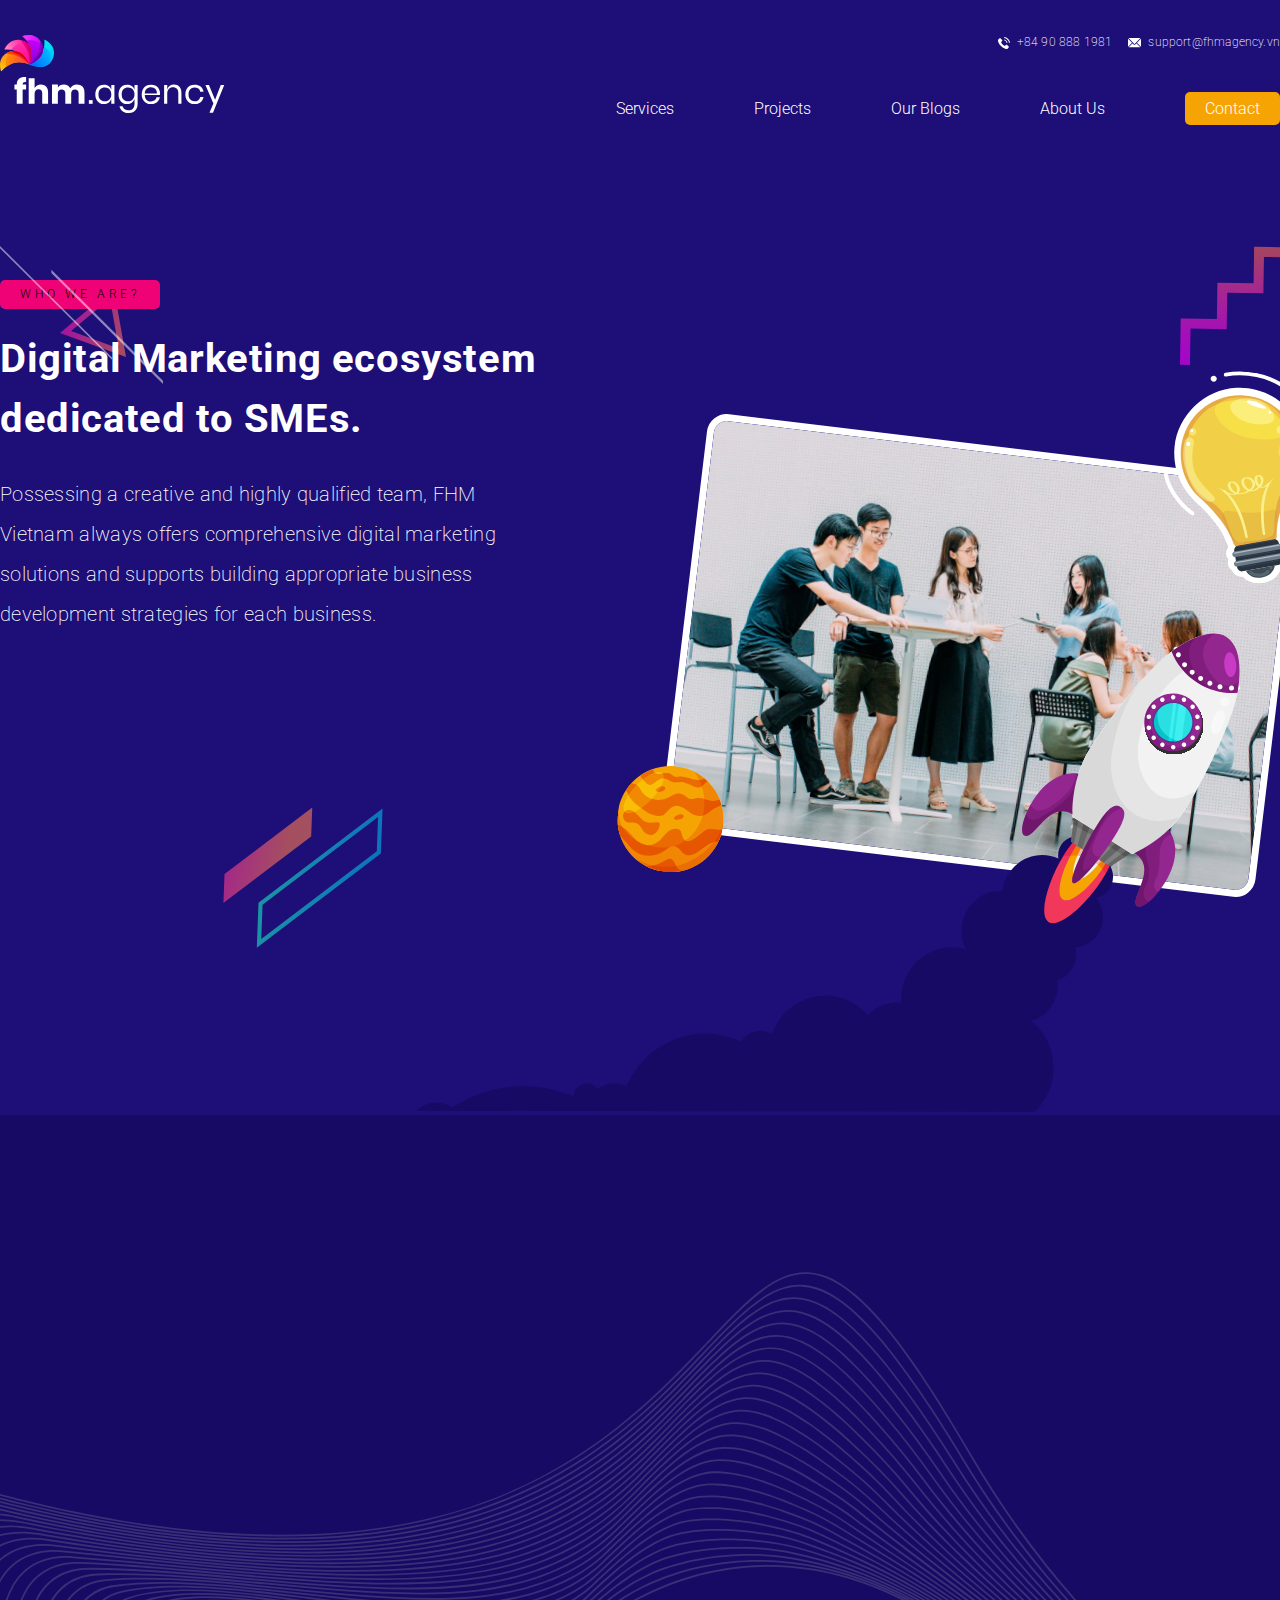
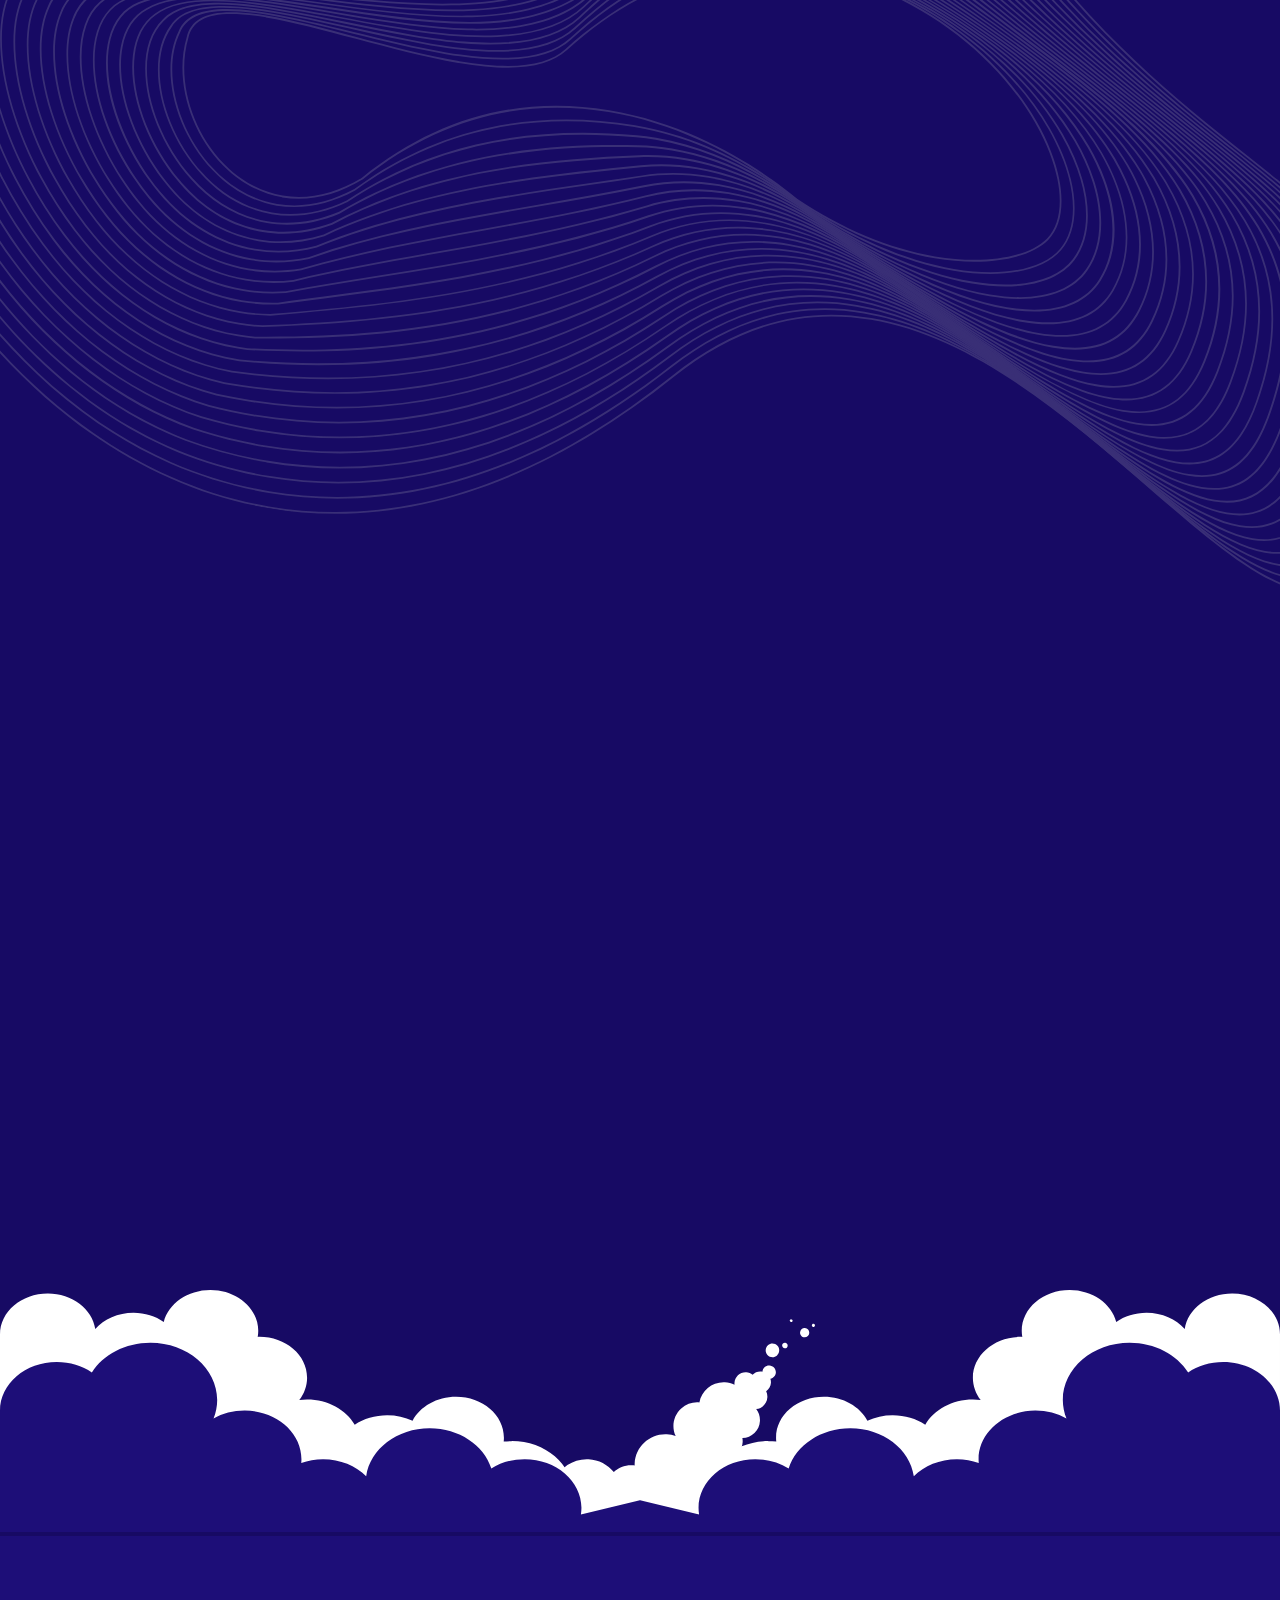
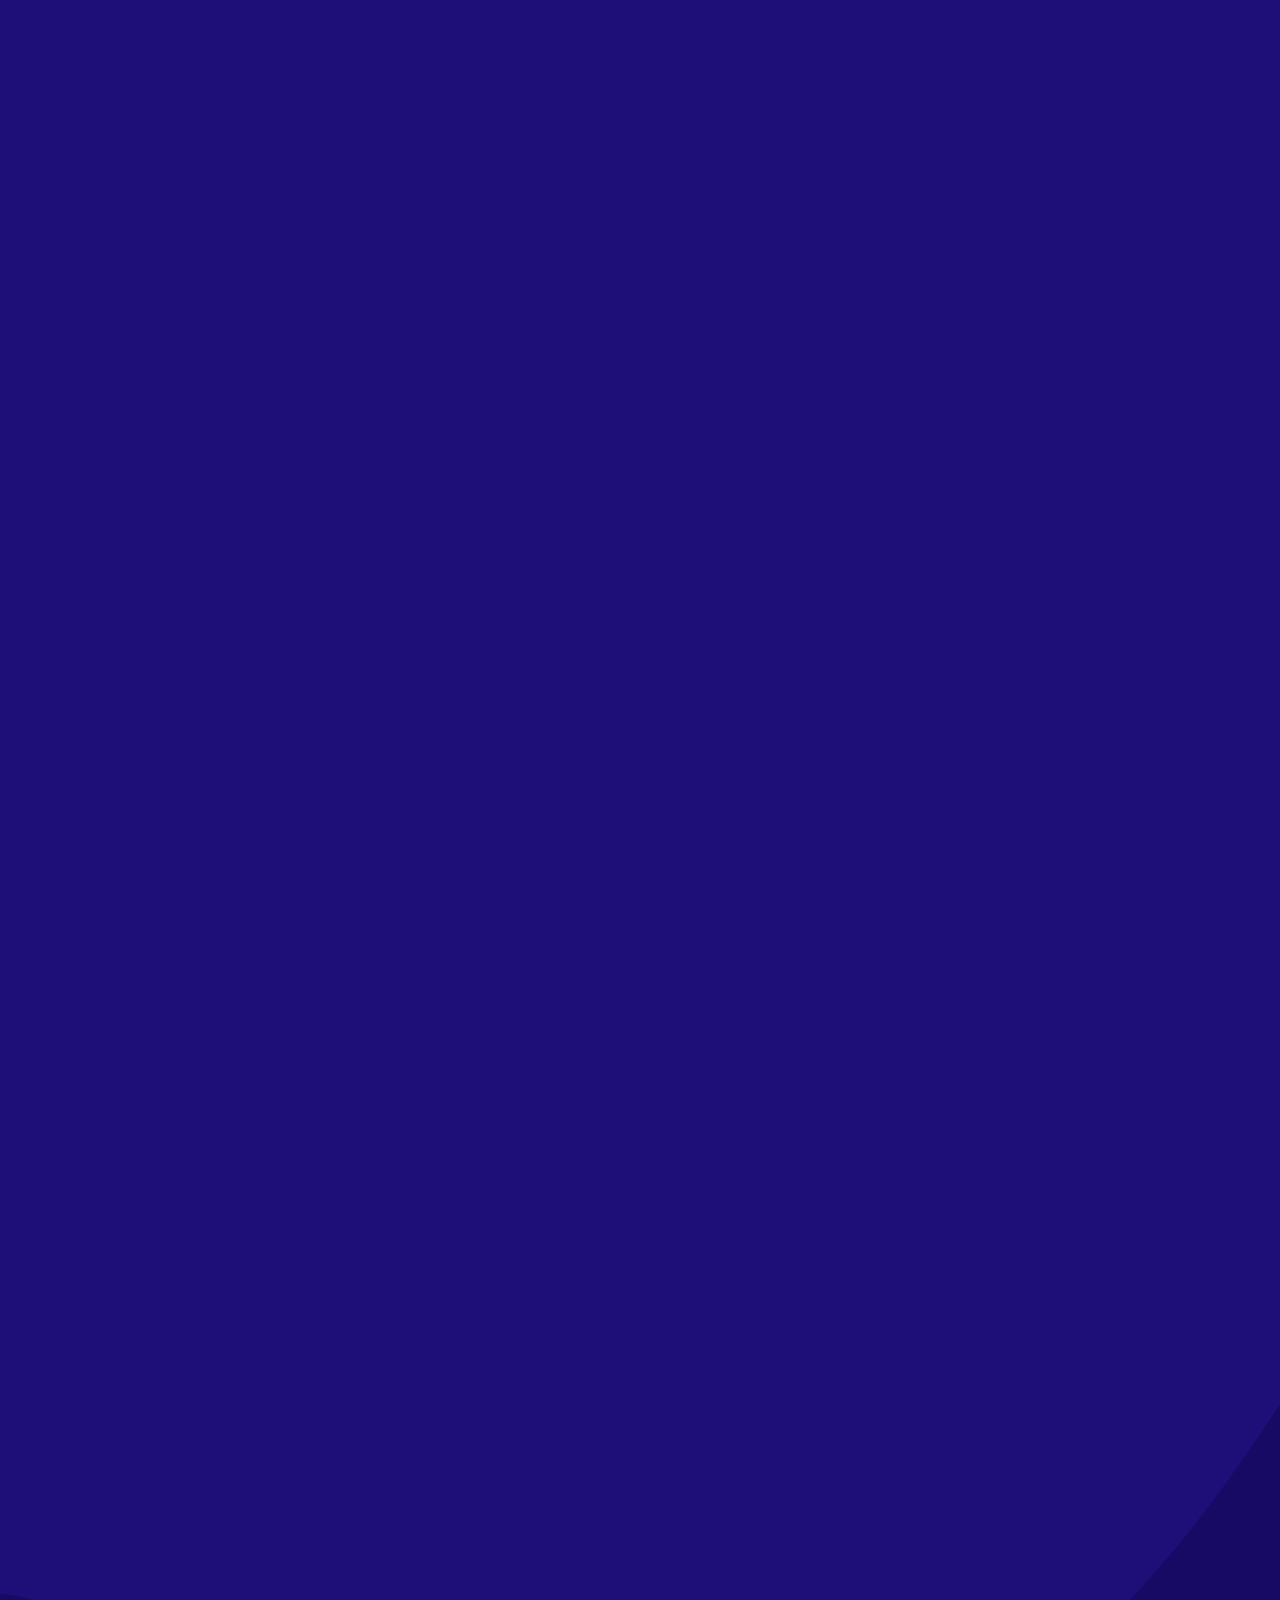
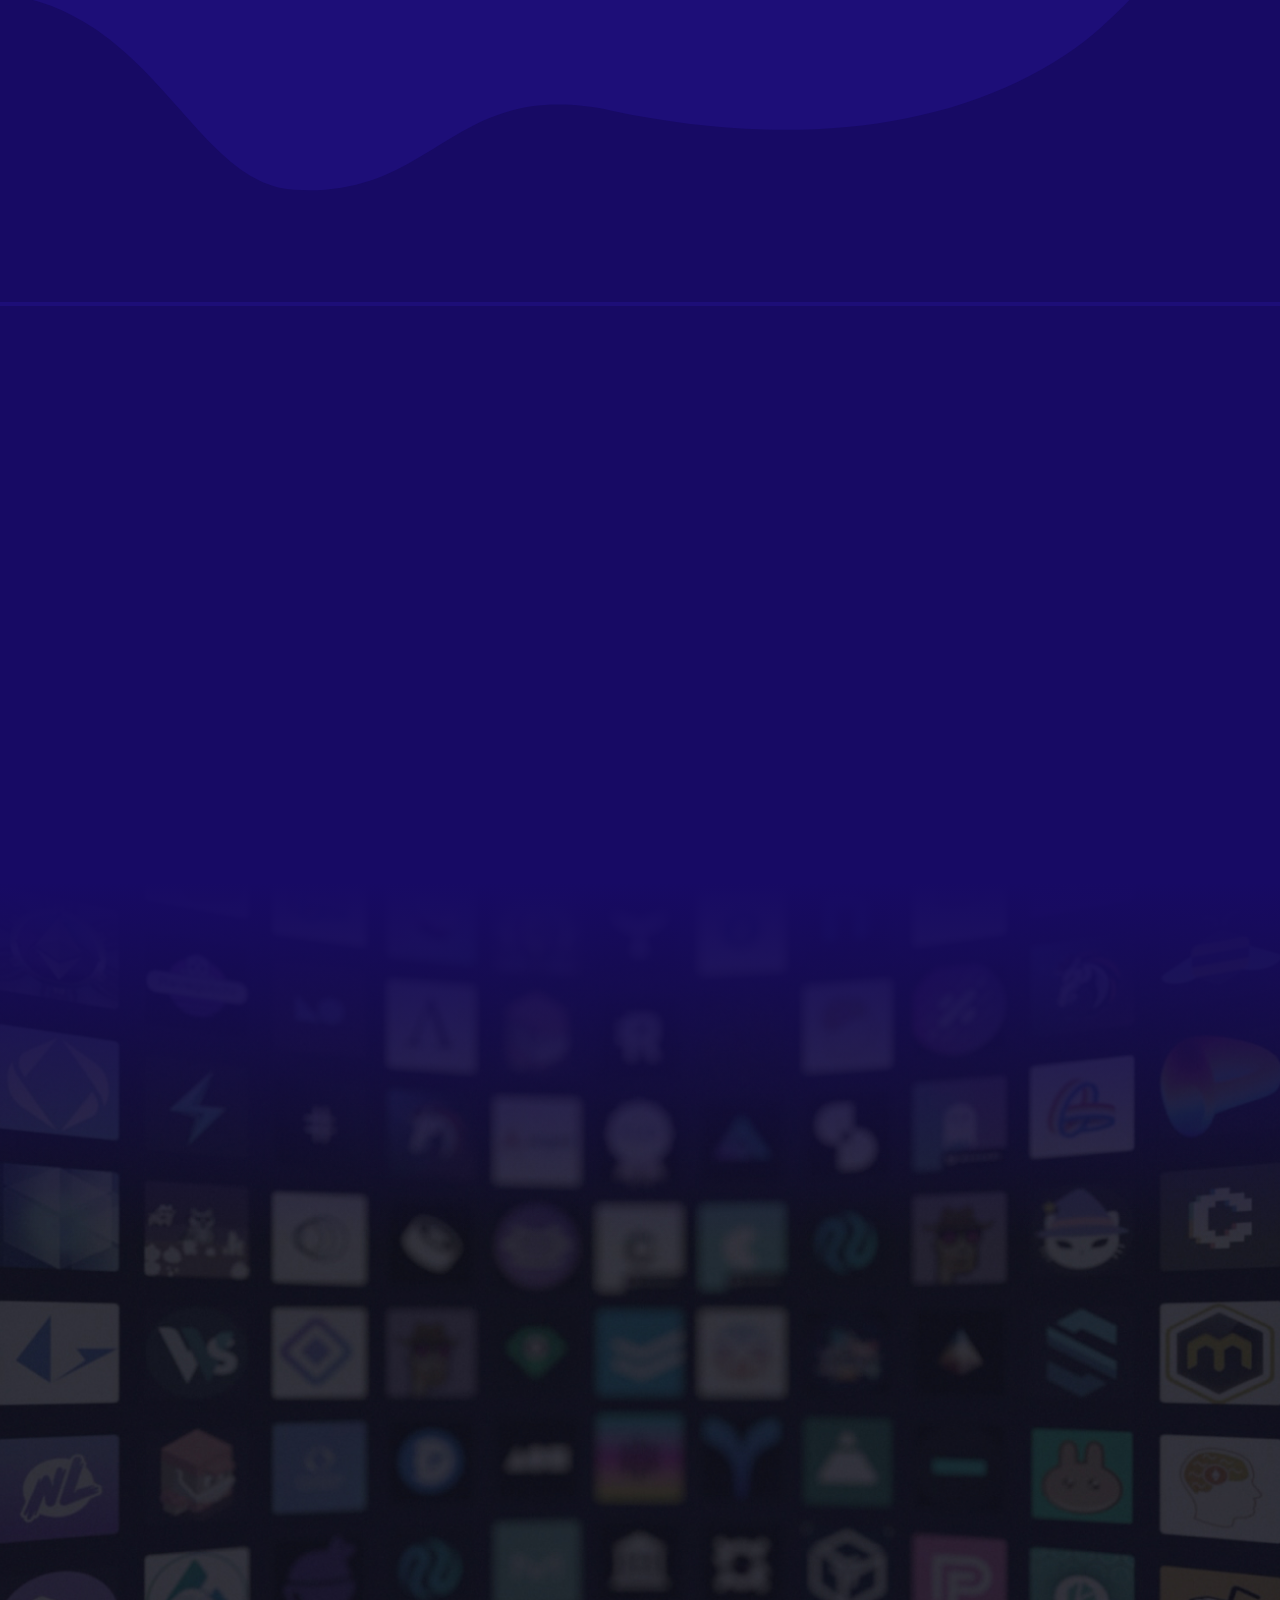
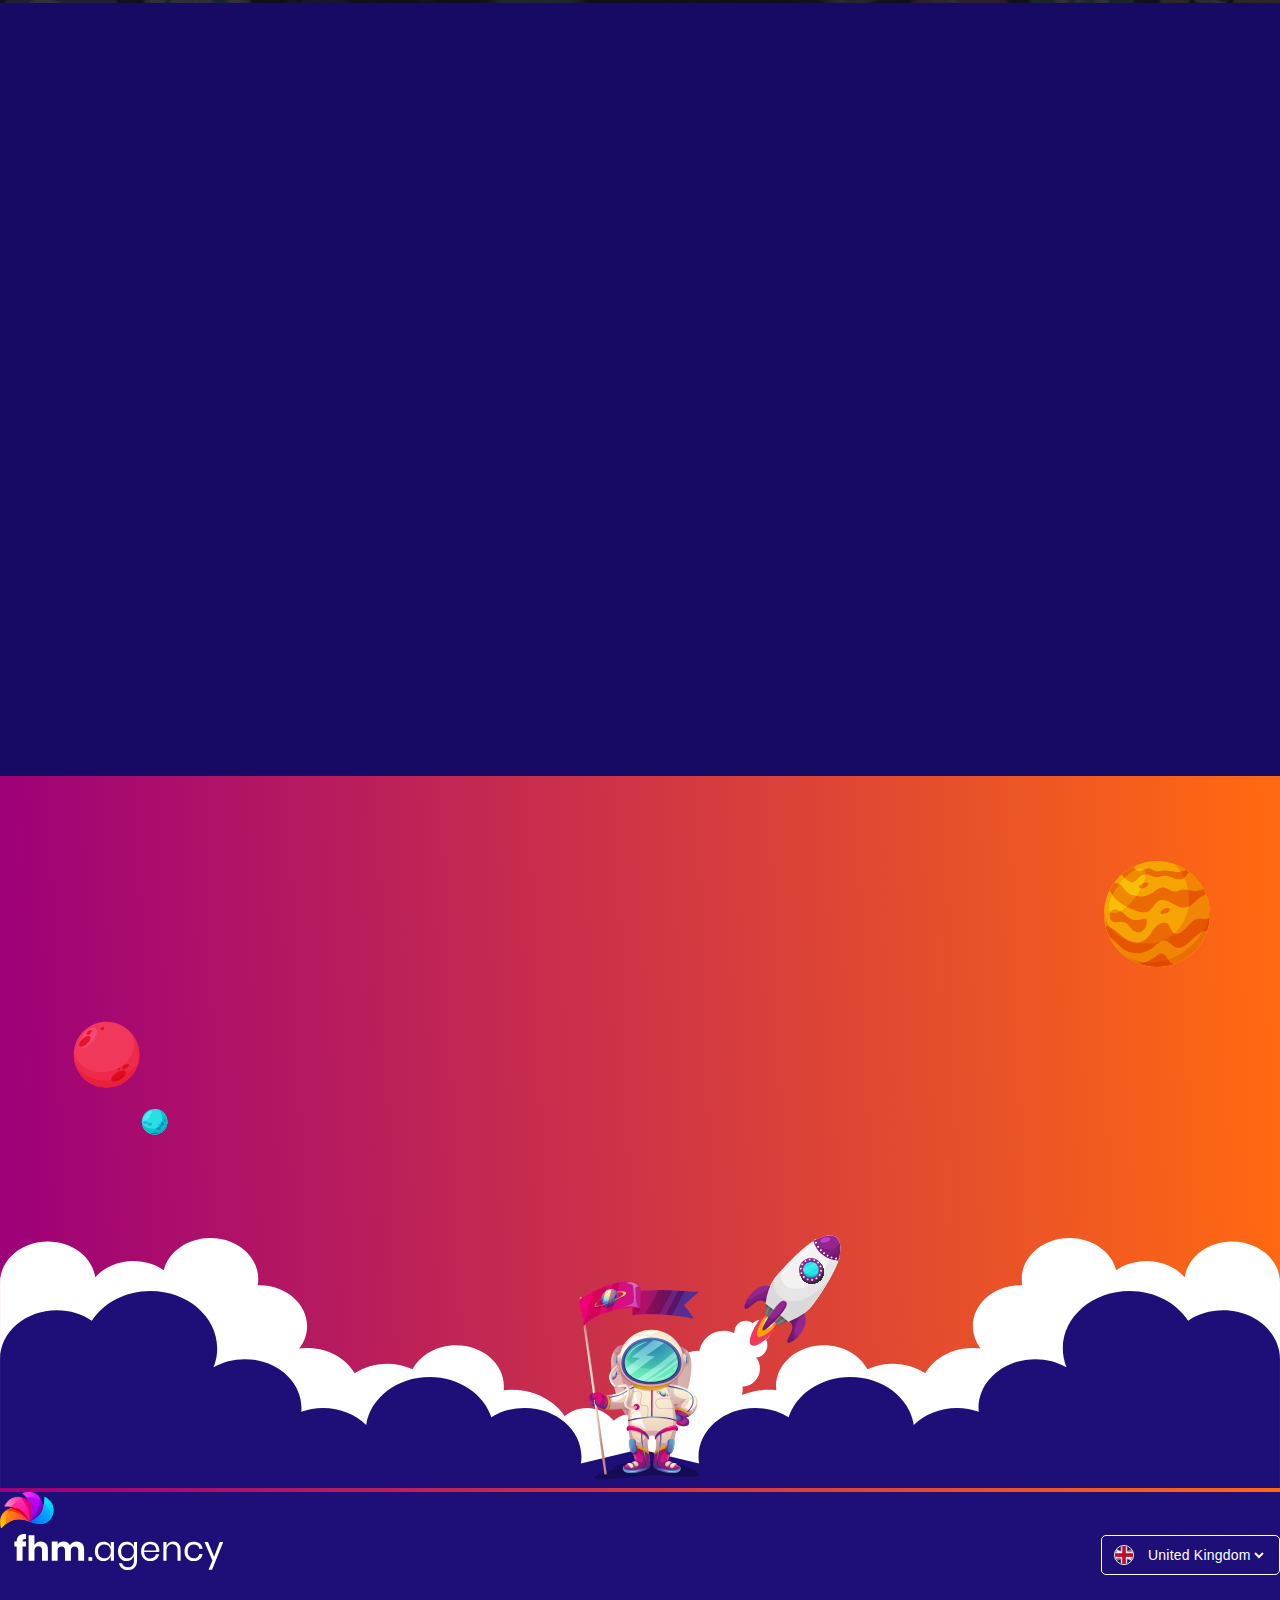
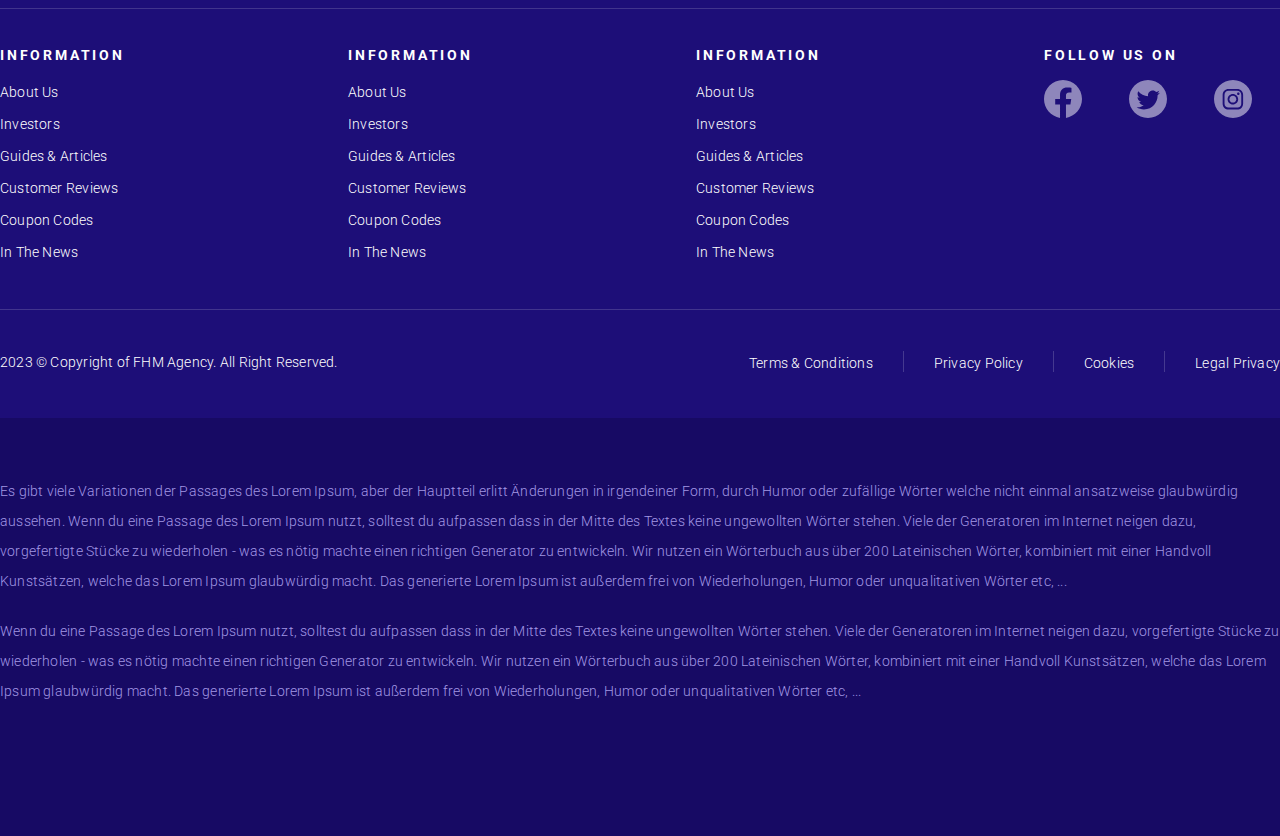
==== commit 637f545f: "Merge branch 'tuanva' of https://github.com/Truowng/fhmagency into tuanva" ====
--- a/about-us.html
+++ b/about-us.html
@@ -1126,45 +1126,6 @@
     </section>
     <!-- END SEO -->
 
-    <!-- START NAVBARSIZE -->
-    <section class="navbar-size">
-      <div class="navbar-size-wrapper">
-        <div class="navbar-size-item active">
-          <a href="#">
-            <div class="icon">
-              <img src="./assets/images/icons/home.svg" alt="Home" />
-            </div>
-            <h2 class="text">Home</h2>
-          </a>
-        </div>
-        <div class="navbar-size-item">
-          <a href="#">
-            <div class="icon">
-              <img src="./assets/images/icons/services.svg" alt="Service" />
-            </div>
-            <h2 class="text">Services</h2>
-          </a>
-        </div>
-        <div class="navbar-size-item">
-          <a href="#">
-            <div class="icon">
-              <img src="./assets/images/icons/rocket.svg" alt="Project" />
-            </div>
-            <h2 class="text">Projects</h2>
-          </a>
-        </div>
-        <div class="navbar-size-item">
-          <a href="#">
-            <div class="icon">
-              <img src="./assets/images/icons/phone-msg.svg" alt="Contact" />
-            </div>
-            <h2 class="text">Contact</h2>
-          </a>
-        </div>
-      </div>
-    </section>
-    <!-- END NAVBARSIZE -->
-
     <script
       src="https://cdn.jsdelivr.net/npm/bootstrap@5.0.2/dist/js/bootstrap.bundle.min.js"
       integrity="sha384-MrcW6ZMFYlzcLA8Nl+NtUVF0sA7MsXsP1UyJoMp4YLEuNSfAP+JcXn/tWtIaxVXM"
--- a/assets/css/index.css
+++ b/assets/css/index.css
@@ -137,6 +137,7 @@
   background-color: #ef0276;
   border-radius: 5px;
   display: block;
+  width: -moz-fit-content;
   width: fit-content;
   margin-bottom: 20px;
   text-transform: uppercase;
@@ -177,6 +178,7 @@
   border: 1px solid transparent;
   outline: none;
   display: block;
+  width: -moz-fit-content;
   width: fit-content;
   text-align: center;
   text-transform: uppercase;
@@ -711,13 +713,13 @@
 }
 .project-item .image img {
   height: 100%;
-  object-fit: cover;
+  -o-object-fit: cover;
+     object-fit: cover;
   transition: all ease 1s;
 }
 .project-item .title {
   display: -webkit-box;
   -webkit-box-orient: vertical;
-  -o-text-overflow: ellipsis;
   -ms-text-overflow: ellipsis;
   text-overflow: ellipsis;
   overflow: hidden;
@@ -760,7 +762,8 @@
   position: relative;
   z-index: 1;
   height: 100%;
-  object-fit: cover;
+  -o-object-fit: cover;
+     object-fit: cover;
 }
 .gallery .gallery-wrapper .image::before {
   content: "";
@@ -840,7 +843,8 @@
 }
 .testimonials .testimonials-item .image img {
   height: 100%;
-  object-fit: cover;
+  -o-object-fit: cover;
+     object-fit: cover;
 }
 .testimonials .testimonials-item .rating {
   --percent: calc(var(--rating) / 5 * 100%);
@@ -952,7 +956,8 @@
 }
 .video .video-wrapper video {
   height: 100%;
-  object-fit: cover;
+  -o-object-fit: cover;
+     object-fit: cover;
 }
 
 .cta {
@@ -1024,8 +1029,10 @@
 }
 .benefit .benefit-content .content-wrapper .content-image img {
   height: 100%;
-  object-fit: cover;
-  object-position: center;
+  -o-object-fit: cover;
+     object-fit: cover;
+  -o-object-position: center;
+     object-position: center;
 }
 .benefit .benefit-content .content-wrapper .content {
   max-width: 562px;
@@ -1073,17 +1080,6 @@
   color: #fff;
   text-align: center;
 }
-.benefit .benefit-content .content-group .item .read-more {
-  font-size: 12px;
-  line-height: 14px;
-  letter-spacing: 3.6px;
-  display: block;
-  margin-top: 24px;
-  text-transform: uppercase;
-  text-decoration: underline;
-  text-align: center;
-  font-weight: 200;
-}
 
 #fhm-footer .footer-top {
   display: flex;
@@ -1118,7 +1114,8 @@
 }
 #fhm-footer .languages .icon img {
   height: 100%;
-  object-fit: cover;
+  -o-object-fit: cover;
+     object-fit: cover;
 }
 #fhm-footer .languages select {
   outline: none;
@@ -1274,7 +1271,8 @@
 }
 .blog-item .image img {
   height: 100%;
-  object-fit: cover;
+  -o-object-fit: cover;
+     object-fit: cover;
   transition: all ease 1s;
 }
 .blog-item .content .date {
@@ -1740,7 +1738,8 @@
   border-radius: 20px 50px 20px 50px;
   border: 7px solid #fff;
   height: 100%;
-  object-fit: cover;
+  -o-object-fit: cover;
+     object-fit: cover;
 }
 #home-about .image-border .decor-el:nth-of-type(1) {
   top: -80px;
@@ -1840,7 +1839,8 @@
 }
 #home-services .services-item .image a img {
   height: 100%;
-  object-fit: cover;
+  -o-object-fit: cover;
+     object-fit: cover;
   transition: all ease 1s;
 }
 #home-services .services-item .content {
@@ -1990,7 +1990,6 @@
   color: #170a64;
   display: -webkit-box;
   -webkit-box-orient: vertical;
-  -o-text-overflow: ellipsis;
   -ms-text-overflow: ellipsis;
   text-overflow: ellipsis;
   overflow: hidden;
@@ -1998,17 +1997,7 @@
 }
 
 #home-client {
-  margin-top: 40px;
-  padding-top: 120px;
-  background: linear-gradient(0deg, #170a64 0%, rgba(23, 10, 100, 0) 100%);
-  position: relative;
-}
-#home-client::before {
-  position: absolute;
-  top: -150px;
-  left: 0;
-  width: 100%;
-  height: 206px;
+  margin-top: 160px;
 }
 #home-client .client-wrapper {
   display: grid;
@@ -2022,19 +2011,7 @@
 }
 
 #home-video {
-  padding-top: 130px;
-  background-color: #170a64;
-}
-
-#home-blog {
-  padding-top: 139px;
-  margin-top: 0;
-  background: #170a64;
-  padding-bottom: 132px;
-}
-
-#home-cta {
-  margin-top: 0;
+  margin-top: 130px;
 }
 
 @media (min-width: 1400px) {
@@ -2199,9 +2176,6 @@
   #home-banner {
     padding: 130px 0 0;
   }
-  #home-banner .bg {
-    bottom: 80px;
-  }
   #home-banner .bg img:nth-child(1) {
     display: none;
   }
@@ -2222,19 +2196,19 @@
   }
   #home-banner .decor-el:nth-of-type(1) {
     width: 65px;
-    bottom: 102px;
+    bottom: 0;
     left: 15px;
     z-index: 2;
   }
   #home-banner .decor-el:nth-of-type(2) {
     top: 53%;
-    width: 26px;
-    left: 103px;
+    width: 50px;
+    left: 60px;
   }
   #home-banner .decor-el:nth-of-type(3) {
-    bottom: 35%;
-    width: 13px;
-    left: 76px;
+    bottom: 27%;
+    width: 23px;
+    left: 40px;
   }
   #home-banner .decor-el:nth-of-type(4) {
     width: 399px;
@@ -2259,7 +2233,7 @@
   #home-about .bg {
     background: #170a64;
     bottom: initial;
-    top: -125px;
+    top: -25px;
   }
   #home-about .image-border {
     width: 100%;
@@ -2395,18 +2369,13 @@
     margin-top: 28px;
   }
   #home-client {
-    margin-top: 18px;
-    padding-top: 40px;
+    margin-top: 58px;
   }
   #home-client .client-item img {
     width: 60%;
   }
   #home-video {
-    padding-top: 58px;
-  }
-  #home-blog {
-    padding-top: 53px;
-    padding-bottom: 71px;
+    margin-top: 58px;
   }
 }
 #project-banner {
@@ -2444,7 +2413,6 @@
   position: relative;
   padding: 250px 0 151px;
   margin-top: 0;
-  background-color: #170a64;
 }
 #project-benefit .curve-bg {
   position: absolute;
@@ -2588,6 +2556,7 @@
   transition-timing-function: cubic-bezier(0.77, 0, 0.175, 1);
 }
 .services .services-slider .services-slider-item {
+  height: -moz-fit-content;
   height: fit-content;
   border-radius: 20px;
   height: 106px;
@@ -2706,7 +2675,8 @@
 }
 .adver .adver-bg img {
   height: 100%;
-  object-fit: cover;
+  -o-object-fit: cover;
+     object-fit: cover;
 }
 .adver .adver-container {
   position: absolute;
@@ -2893,7 +2863,8 @@
   left: 50%;
   width: 125%;
   aspect-ratio: 2000/516;
-  clip-path: ellipse(50% 49% at 50% 50%);
+  -webkit-clip-path: ellipse(50% 49% at 50% 50%);
+          clip-path: ellipse(50% 49% at 50% 50%);
   background-color: #e8f3ff;
 }
 .display.display-software::before {
@@ -3225,6 +3196,7 @@
 .industry .industry-item:hover p,
 .industry .industry-item .active p {
   margin: 18px 0;
+  max-height: -moz-fit-content;
   max-height: fit-content;
 }
 .industry .industry-item:hover .button,
@@ -3402,6 +3374,7 @@
   gap: 65px;
   position: relative;
   z-index: 5;
+  width: -moz-fit-content;
   width: fit-content;
 }
 .process .process-list::after {
@@ -3525,7 +3498,8 @@
   left: 50%;
   width: 125%;
   aspect-ratio: 2000/516;
-  clip-path: ellipse(50% 49% at 50% 50%);
+  -webkit-clip-path: ellipse(50% 49% at 50% 50%);
+          clip-path: ellipse(50% 49% at 50% 50%);
   background-color: #e8f3ff;
   bottom: 0;
   transform: translateY(20%) translateX(-50%);
@@ -3585,6 +3559,7 @@
 }
 .photo .photo-up-item,
 .photo .photo-bottom-item {
+  width: -moz-fit-content;
   width: fit-content;
   height: 365px;
   display: flex;
@@ -3695,7 +3670,8 @@
 }
 .service-contact .service-contact-img img {
   height: 100%;
-  object-fit: cover;
+  -o-object-fit: cover;
+     object-fit: cover;
 }
 .service-contact .service-contact-main {
   width: 50%;
@@ -3746,6 +3722,9 @@
   border-color: rgba(255, 255, 255, 0.5);
   font-size: 12px;
   height: auto;
+}
+.service-contact-form .contact-form-row .contact-form-line input::-moz-placeholder, .service-contact-form .contact-form-row .contact-form-line select::-moz-placeholder, .service-contact-form .contact-form-row .contact-form-line textarea::-moz-placeholder {
+  font-size: 12px;
 }
 .service-contact-form .contact-form-row .contact-form-line input::placeholder,
 .service-contact-form .contact-form-row .contact-form-line select::placeholder,
@@ -3851,7 +3830,8 @@
 .feedback.feedback-col .feedback-img img {
   width: 100%;
   height: 100%;
-  object-fit: cover;
+  -o-object-fit: cover;
+     object-fit: cover;
 }
 
 .saying {
@@ -3870,6 +3850,7 @@
 }
 .saying .saying-slider .swiper-slide,
 .saying .saying-slider-rev .swiper-slide {
+  width: -moz-fit-content;
   width: fit-content;
 }
 .saying.saying-marketing .saying-container {
@@ -3886,6 +3867,7 @@
   z-index: 5;
 }
 .saying.saying-marketing .saying-marketing-slider .swiper-slide {
+  width: -moz-fit-content;
   width: fit-content;
 }
 .saying.saying-marketing .saying-marketing-slider .swiper-slide:first-child {
@@ -3914,7 +3896,8 @@
 }
 .general .general-row .general-img img {
   height: 100%;
-  object-fit: cover;
+  -o-object-fit: cover;
+     object-fit: cover;
 }
 .general .general-row .general-img::after {
   content: "";
@@ -3972,7 +3955,8 @@
   left: 50%;
   width: 150%;
   aspect-ratio: 2048/379;
-  clip-path: ellipse(49% 49% at 50% 50%);
+  -webkit-clip-path: ellipse(49% 49% at 50% 50%);
+          clip-path: ellipse(49% 49% at 50% 50%);
   background-color: #1d0e78;
 }
 .associate::before {
@@ -4114,7 +4098,8 @@
 }
 .provide .provide-item img {
   height: 100%;
-  object-fit: cover;
+  -o-object-fit: cover;
+     object-fit: cover;
 }
 .provide .provide-item::after, .provide .provide-item::before {
   content: "";
@@ -4221,7 +4206,8 @@
 }
 .provide-popup .provide-popup-container .provide-popup-img img {
   height: 100%;
-  object-fit: cover;
+  -o-object-fit: cover;
+     object-fit: cover;
 }
 .provide-popup .provide-popup-container h3 {
   position: relative;
@@ -4367,8 +4353,10 @@
 }
 .prelude .prelude-bg img {
   height: 100%;
-  object-fit: cover;
-  object-position: top right;
+  -o-object-fit: cover;
+     object-fit: cover;
+  -o-object-position: top right;
+     object-position: top right;
 }
 .prelude .prelude-container {
   position: relative;
@@ -4394,7 +4382,8 @@
 }
 .prelude .prelude-item .prelude-img img {
   height: 100%;
-  object-fit: cover;
+  -o-object-fit: cover;
+     object-fit: cover;
 }
 .prelude .prelude-item p {
   font-weight: 300;
@@ -4427,7 +4416,8 @@
   left: 0;
   width: 100%;
   aspect-ratio: 1600/266;
-  clip-path: polygon(100% 0, 0% 100%, 100% 100%);
+  -webkit-clip-path: polygon(100% 0, 0% 100%, 100% 100%);
+          clip-path: polygon(100% 0, 0% 100%, 100% 100%);
   background-color: #170a64;
 }
 .collab .collab-heading {
@@ -4471,7 +4461,8 @@
   left: 50%;
   width: 125%;
   aspect-ratio: 2000/516;
-  clip-path: ellipse(50% 49% at 50% 50%);
+  -webkit-clip-path: ellipse(50% 49% at 50% 50%);
+          clip-path: ellipse(50% 49% at 50% 50%);
   background-color: #e8f3ff;
   top: 45%;
   transform: translateX(-50%);
@@ -4504,7 +4495,8 @@
 }
 .subcate .subcate-item img {
   height: 100%;
-  object-fit: cover;
+  -o-object-fit: cover;
+     object-fit: cover;
 }
 .subcate .subcate-item::after, .subcate .subcate-item::before {
   content: "";
@@ -4612,7 +4604,8 @@
 .review .review-item .feedback:first-child .feedback-img img {
   width: 100%;
   height: 100%;
-  object-fit: cover;
+  -o-object-fit: cover;
+     object-fit: cover;
 }
 .review .review-item.review-item-reverse {
   grid-template-columns: 5fr 4fr;
@@ -4638,7 +4631,9 @@
   white-space: nowrap;
   transition: all 0.2s;
   will-change: transform;
-  user-select: none;
+  -webkit-user-select: none;
+     -moz-user-select: none;
+          user-select: none;
   cursor: pointer;
   display: flex;
   flex-direction: column;
@@ -4718,7 +4713,8 @@
   }
   .collab::after {
     aspect-ratio: 390/182;
-    clip-path: polygon(0 66%, 100% 0, 100% 100%, 0 100%);
+    -webkit-clip-path: polygon(0 66%, 100% 0, 100% 100%, 0 100%);
+            clip-path: polygon(0 66%, 100% 0, 100% 100%, 0 100%);
   }
   .collab .collab-heading {
     max-width: 700px;
@@ -4959,6 +4955,7 @@
     position: relative;
     padding: 0;
     flex-wrap: nowrap;
+    width: -moz-fit-content;
     width: fit-content;
   }
   .process.process-marketing .process-list::after {
@@ -5035,12 +5032,6 @@
     overflow: hidden;
     -webkit-line-clamp: 2;
   }
-  .review .review-item .feedback:first-child {
-    padding: 20px 10px;
-  }
-  .review .review-item .feedback:first-child .feedback-content p {
-    -webkit-line-clamp: 3;
-  }
   .review .review-item.review-item-reverse {
     grid-template-columns: repeat(1, 1fr);
     gap: 13px;
@@ -5125,7 +5116,8 @@
     position: absolute;
     z-index: 0;
     left: 50%;
-    clip-path: ellipse(49% 50% at 50% 50%);
+    -webkit-clip-path: ellipse(49% 50% at 50% 50%);
+            clip-path: ellipse(49% 50% at 50% 50%);
     width: 110%;
     aspect-ratio: 430/148;
     background-color: #e8f3ff;
@@ -5520,6 +5512,7 @@
     gap: 35px;
   }
   .display .display-statistic .display-statistic-el {
+    width: -moz-fit-content;
     width: fit-content;
   }
   .display.display-software {
@@ -5866,7 +5859,8 @@
 .blog-highlight .blog-highlight-list {
   display: grid;
   grid-template-columns: repeat(3, 1fr);
-  column-gap: 74px;
+  -moz-column-gap: 74px;
+       column-gap: 74px;
   row-gap: 63px;
 }
 .blog-highlight .blog-item:first-child {
@@ -5928,13 +5922,15 @@
 
 @media only screen and (max-width: 1199px) {
   .blog-highlight .blog-highlight-list {
-    column-gap: 48px;
+    -moz-column-gap: 48px;
+         column-gap: 48px;
     row-gap: 48px;
   }
 }
 @media only screen and (max-width: 991px) {
   .blog-highlight .blog-highlight-list {
-    column-gap: 24px;
+    -moz-column-gap: 24px;
+         column-gap: 24px;
     row-gap: 36px;
   }
 }
@@ -5958,7 +5954,8 @@
 }
 @media only screen and (max-width: 576px) {
   .blog-highlight .blog-highlight-list {
-    column-gap: 12px;
+    -moz-column-gap: 12px;
+         column-gap: 12px;
     row-gap: 30px;
   }
   .blog-list .cta {
@@ -6084,7 +6081,8 @@
 }
 .blog-detail-main .back-page {
   display: inline-flex;
-  column-gap: 11px;
+  -moz-column-gap: 11px;
+       column-gap: 11px;
   align-items: center;
   font-size: 14px;
   font-weight: 400;
@@ -6116,7 +6114,8 @@
 .blog-detail-main .blog-detail-head .blog-detail-head-left {
   display: flex;
   align-items: center;
-  column-gap: 9px;
+  -moz-column-gap: 9px;
+       column-gap: 9px;
   flex: 1;
   font-size: 16px;
   color: #fff;
@@ -6134,7 +6133,8 @@
 }
 .blog-detail-main .blog-detail-head .blog-detail-share {
   display: inline-flex;
-  column-gap: 9px;
+  -moz-column-gap: 9px;
+       column-gap: 9px;
   align-items: center;
   background: transparent;
   border: none;
@@ -6183,7 +6183,8 @@
 }
 .blog-detail-main .blog-detail-content .image-flex {
   display: flex;
-  column-gap: 44px;
+  -moz-column-gap: 44px;
+       column-gap: 44px;
 }
 .blog-detail-main .blog-detail-content .image-flex img {
   flex: 1;
@@ -6191,12 +6192,14 @@
 }
 .blog-detail-main .blog-action-share {
   display: flex;
-  column-gap: 20px;
+  -moz-column-gap: 20px;
+       column-gap: 20px;
   justify-content: center;
 }
 .blog-detail-main .blog-action-share a {
   display: inline-flex;
-  column-gap: 6px;
+  -moz-column-gap: 6px;
+       column-gap: 6px;
   align-items: center;
   justify-content: center;
   padding: 0 12px;
@@ -6231,7 +6234,8 @@
     margin-bottom: 24px;
     border-radius: 10px;
     aspect-ratio: 350/233;
-    object-fit: cover;
+    -o-object-fit: cover;
+       object-fit: cover;
   }
   .blog-detail-main .blog-detail-title {
     font-size: 22px;
@@ -6393,7 +6397,8 @@
 .contact-form-row {
   display: flex;
   row-gap: 20px;
-  column-gap: 18px;
+  -moz-column-gap: 18px;
+       column-gap: 18px;
   flex-wrap: wrap;
 }
 .contact-form-row .contact-form-line {
@@ -6416,7 +6421,15 @@
   line-height: normal;
   letter-spacing: 0.21px;
   -webkit-appearance: none;
-  appearance: none;
+  -moz-appearance: none;
+       appearance: none;
+}
+.contact-form-row .contact-form-line input::-moz-placeholder, .contact-form-row .contact-form-line textarea::-moz-placeholder, .contact-form-row .contact-form-line select::-moz-placeholder {
+  color: #fff;
+  font-size: 14px;
+  font-weight: 200;
+  line-height: normal;
+  letter-spacing: 0.21px;
 }
 .contact-form-row .contact-form-line input::placeholder,
 .contact-form-row .contact-form-line textarea::placeholder,
@@ -6438,7 +6451,9 @@
   appearance: none;
 }
 .contact-form-row .contact-form-line select {
-  appearance: none;
+  -webkit-appearance: none;
+     -moz-appearance: none;
+          appearance: none;
 }
 .contact-form-row .contact-form-line .input-select label {
   position: absolute;
@@ -6574,7 +6589,8 @@
 }
 .contact-us .intro .intro-bg img {
   height: 100%;
-  object-fit: cover;
+  -o-object-fit: cover;
+     object-fit: cover;
   background: #170a64;
 }
 .contact-us .cta {
@@ -6667,7 +6683,8 @@
     display: flex;
     justify-content: space-between;
     flex-wrap: wrap;
-    column-gap: 60px;
+    -moz-column-gap: 60px;
+         column-gap: 60px;
     margin-top: 0;
   }
   .contact-info .contact-info-item {
@@ -6822,11 +6839,6 @@
   right: 37px;
   bottom: 0;
   z-index: 2;
-}
-#about-banner > .decor-el:nth-child(5) {
-  left: -70px;
-  bottom: 69px;
-  z-index: 0;
 }
 #about-banner > .decor-el:nth-child(6) {
   width: 399px;
@@ -7193,7 +7205,8 @@
 }
 .project-highlight .button-group {
   display: inline-flex;
-  column-gap: 45px;
+  -moz-column-gap: 45px;
+       column-gap: 45px;
   row-gap: 20px;
 }
 .project-highlight .button-group .button:first-child {
@@ -7253,12 +7266,14 @@
   left: 0;
   width: 100%;
   transform: translateY(-55%);
-  object-fit: contain;
+  -o-object-fit: contain;
+     object-fit: contain;
   overflow: hidden;
 }
 .project-highlight .decor-el svg {
   width: 100%;
-  object-fit: contain;
+  -o-object-fit: contain;
+     object-fit: contain;
   height: initial;
 }
 
@@ -7273,18 +7288,21 @@
   width: 100%;
 }
 .project-statistic .bg img {
-  object-fit: cover;
+  -o-object-fit: cover;
+     object-fit: cover;
 }
 .project-statistic .project-statistic-list {
   display: flex;
-  column-gap: 40px;
+  -moz-column-gap: 40px;
+       column-gap: 40px;
   row-gap: 70px;
   flex-wrap: wrap;
 }
 .project-statistic .project-statistic-list .project-statistic-item {
   display: flex;
   align-items: flex-start;
-  column-gap: 12px;
+  -moz-column-gap: 12px;
+       column-gap: 12px;
   flex: 0 0 calc(25% - 30px);
   max-width: calc(25% - 30px);
   color: #fff;
@@ -7321,7 +7339,8 @@
   display: flex;
   justify-content: space-between;
   align-items: flex-start;
-  column-gap: 7.4%;
+  -moz-column-gap: 7.4%;
+       column-gap: 7.4%;
   row-gap: 35px;
 }
 .project-overview .heading-block {
@@ -7476,6 +7495,7 @@
   height: 100%;
   right: 0;
   transform: translate(6%, -50%);
+  width: -moz-max-content;
   width: max-content;
 }
 .responsive .responsive-image-light img {
@@ -7515,7 +7535,8 @@
   display: flex;
   justify-content: center;
   flex-wrap: wrap;
-  column-gap: 45px;
+  -moz-column-gap: 45px;
+       column-gap: 45px;
   row-gap: 24px;
   margin: 35px auto 0;
 }
@@ -7639,7 +7660,8 @@
 }
 @media only screen and (max-width: 1023px) {
   .project-statistic .project-statistic-list {
-    column-gap: 30px;
+    -moz-column-gap: 30px;
+         column-gap: 30px;
     row-gap: 30px;
   }
   .project-statistic .project-statistic-list .project-statistic-item {
@@ -7757,7 +7779,8 @@
     border-width: 4px 4px 0 4px;
   }
   .project-highlight .button-group {
-    column-gap: 20px;
+    -moz-column-gap: 20px;
+         column-gap: 20px;
     flex-wrap: wrap;
   }
   .project-highlight .button-group .button {
@@ -7779,10 +7802,12 @@
     padding: 140px 0 50px 0;
   }
   .project-statistic .project-statistic-list {
-    column-gap: 20px;
+    -moz-column-gap: 20px;
+         column-gap: 20px;
   }
   .project-statistic .project-statistic-list .project-statistic-item {
-    column-gap: 10px;
+    -moz-column-gap: 10px;
+         column-gap: 10px;
     flex: 0 0 calc(50% - 10px);
     max-width: calc(50% - 10px);
   }
@@ -7863,7 +7888,8 @@
   }
   .project-detail-cta .project-detail-cta-button {
     margin: 20px auto 0;
-    column-gap: 38px;
+    -moz-column-gap: 38px;
+         column-gap: 38px;
   }
   .project-detail-cta .project-detail-cta-button .button {
     padding: 10px 15px;
@@ -7956,12 +7982,14 @@
 #fhm-header .mega-menu-wrap {
   display: flex;
   justify-content: space-between;
-  column-gap: 6.2%;
+  -moz-column-gap: 6.2%;
+       column-gap: 6.2%;
 }
 #fhm-header .mega-menu-wrap .mega-menu-list {
   flex: 1;
   display: flex;
-  column-gap: 77px;
+  -moz-column-gap: 77px;
+       column-gap: 77px;
   row-gap: 45px;
 }
 #fhm-header .mega-menu-wrap .mega-menu-col h4 {
@@ -8013,7 +8041,8 @@
   display: flex;
   justify-content: flex-end;
   align-items: center;
-  column-gap: 10px;
+  -moz-column-gap: 10px;
+       column-gap: 10px;
 }
 #fhm-header .mega-menu-wrap .mega-menu-image .mega-menu-link a {
   color: #214336;
@@ -8044,7 +8073,8 @@
 .intro .intro-bg img {
   width: 100%;
   height: 100%;
-  object-fit: cover;
+  -o-object-fit: cover;
+     object-fit: cover;
 }
 .intro .intro-container {
   position: absolute;
@@ -8130,6 +8160,7 @@
   transition-timing-function: cubic-bezier(0.77, 0, 0.175, 1);
 }
 .list-services .services .services-slider .services-slider-item {
+  height: -moz-fit-content;
   height: fit-content;
   border-radius: 20px;
   height: 106px;
@@ -8229,7 +8260,8 @@
 .list-services .services .services-slider-img .swiper-slide img {
   width: 100%;
   height: 100%;
-  object-fit: cover;
+  -o-object-fit: cover;
+     object-fit: cover;
 }
 .list-services .cta {
   margin-top: 53px;
@@ -8339,12 +8371,14 @@
 #fhm-header .mega-menu-wrap {
   display: flex;
   justify-content: space-between;
-  column-gap: 6.2%;
+  -moz-column-gap: 6.2%;
+       column-gap: 6.2%;
 }
 #fhm-header .mega-menu-wrap .mega-menu-list {
   flex: 1;
   display: flex;
-  column-gap: 77px;
+  -moz-column-gap: 77px;
+       column-gap: 77px;
   row-gap: 45px;
 }
 #fhm-header .mega-menu-wrap .mega-menu-col h4 {
@@ -8396,7 +8430,8 @@
   display: flex;
   justify-content: flex-end;
   align-items: center;
-  column-gap: 10px;
+  -moz-column-gap: 10px;
+       column-gap: 10px;
 }
 #fhm-header .mega-menu-wrap .mega-menu-image .mega-menu-link a {
   color: #214336;
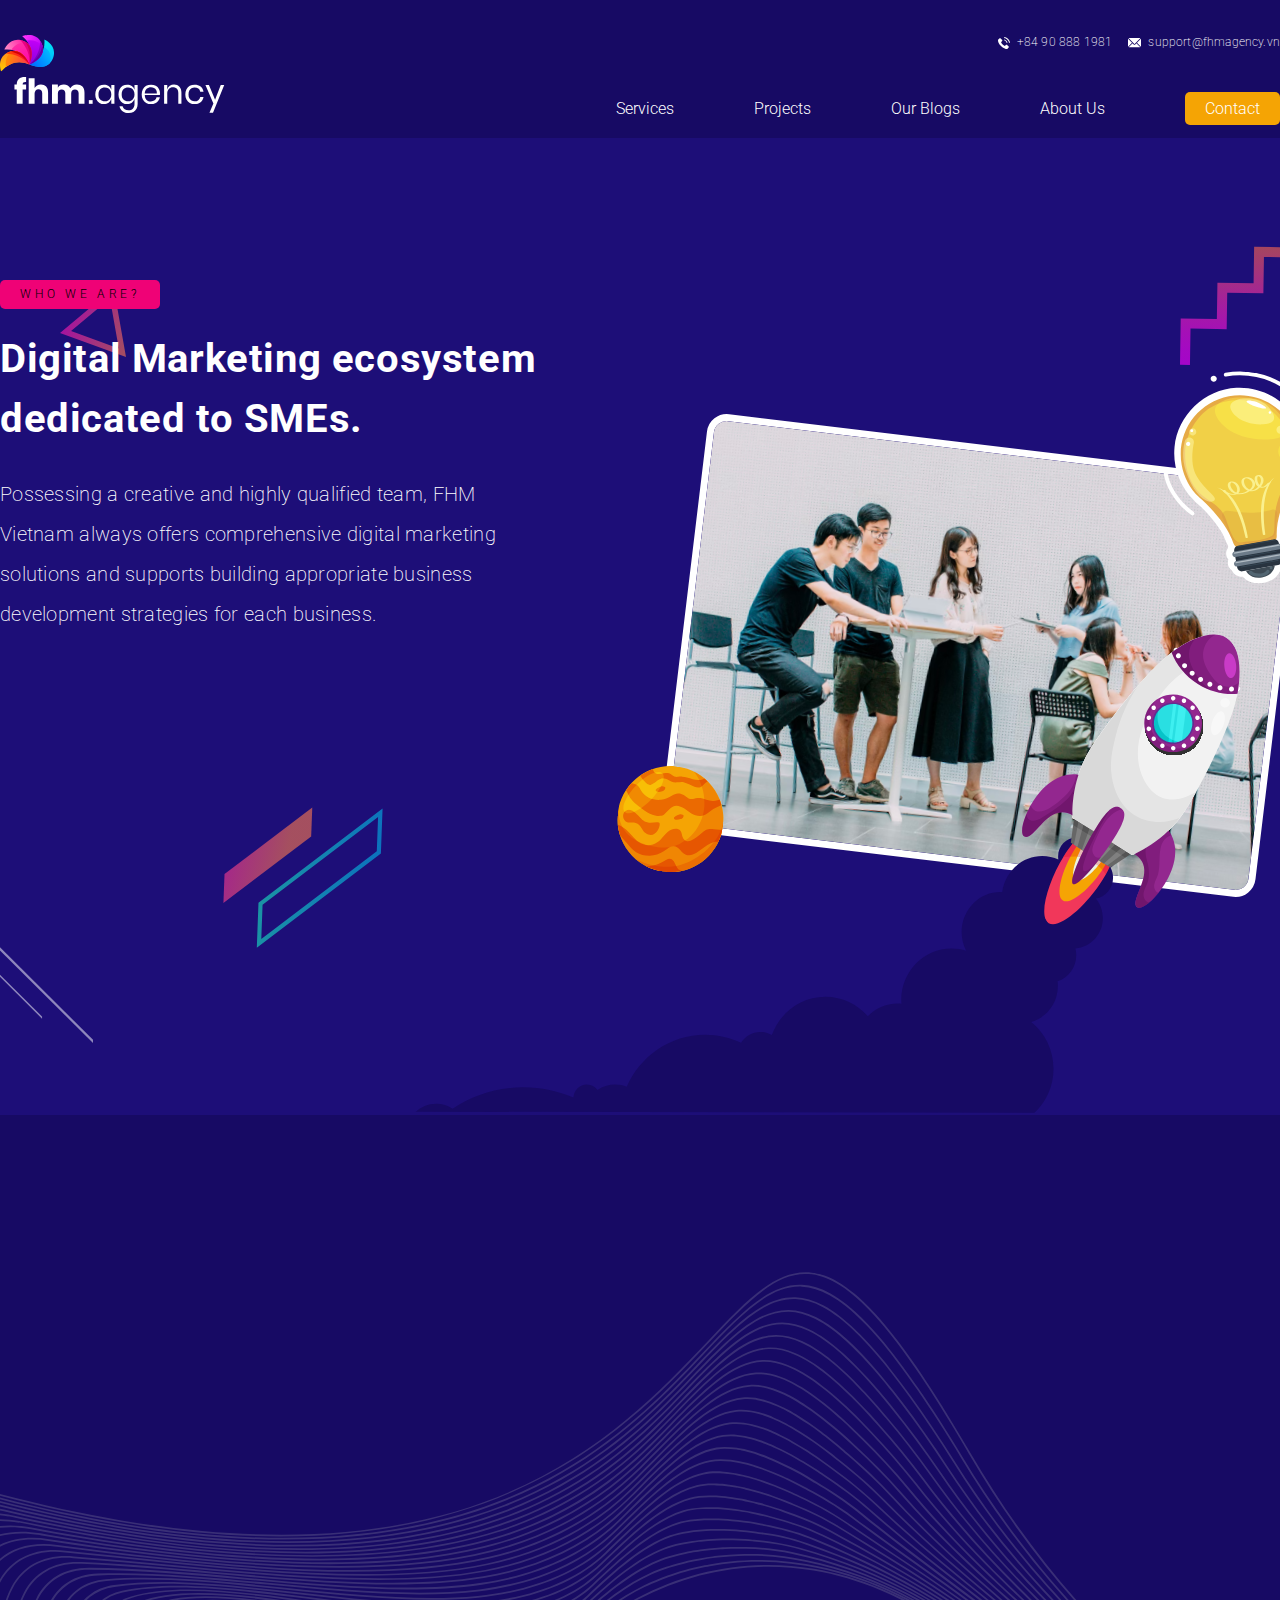
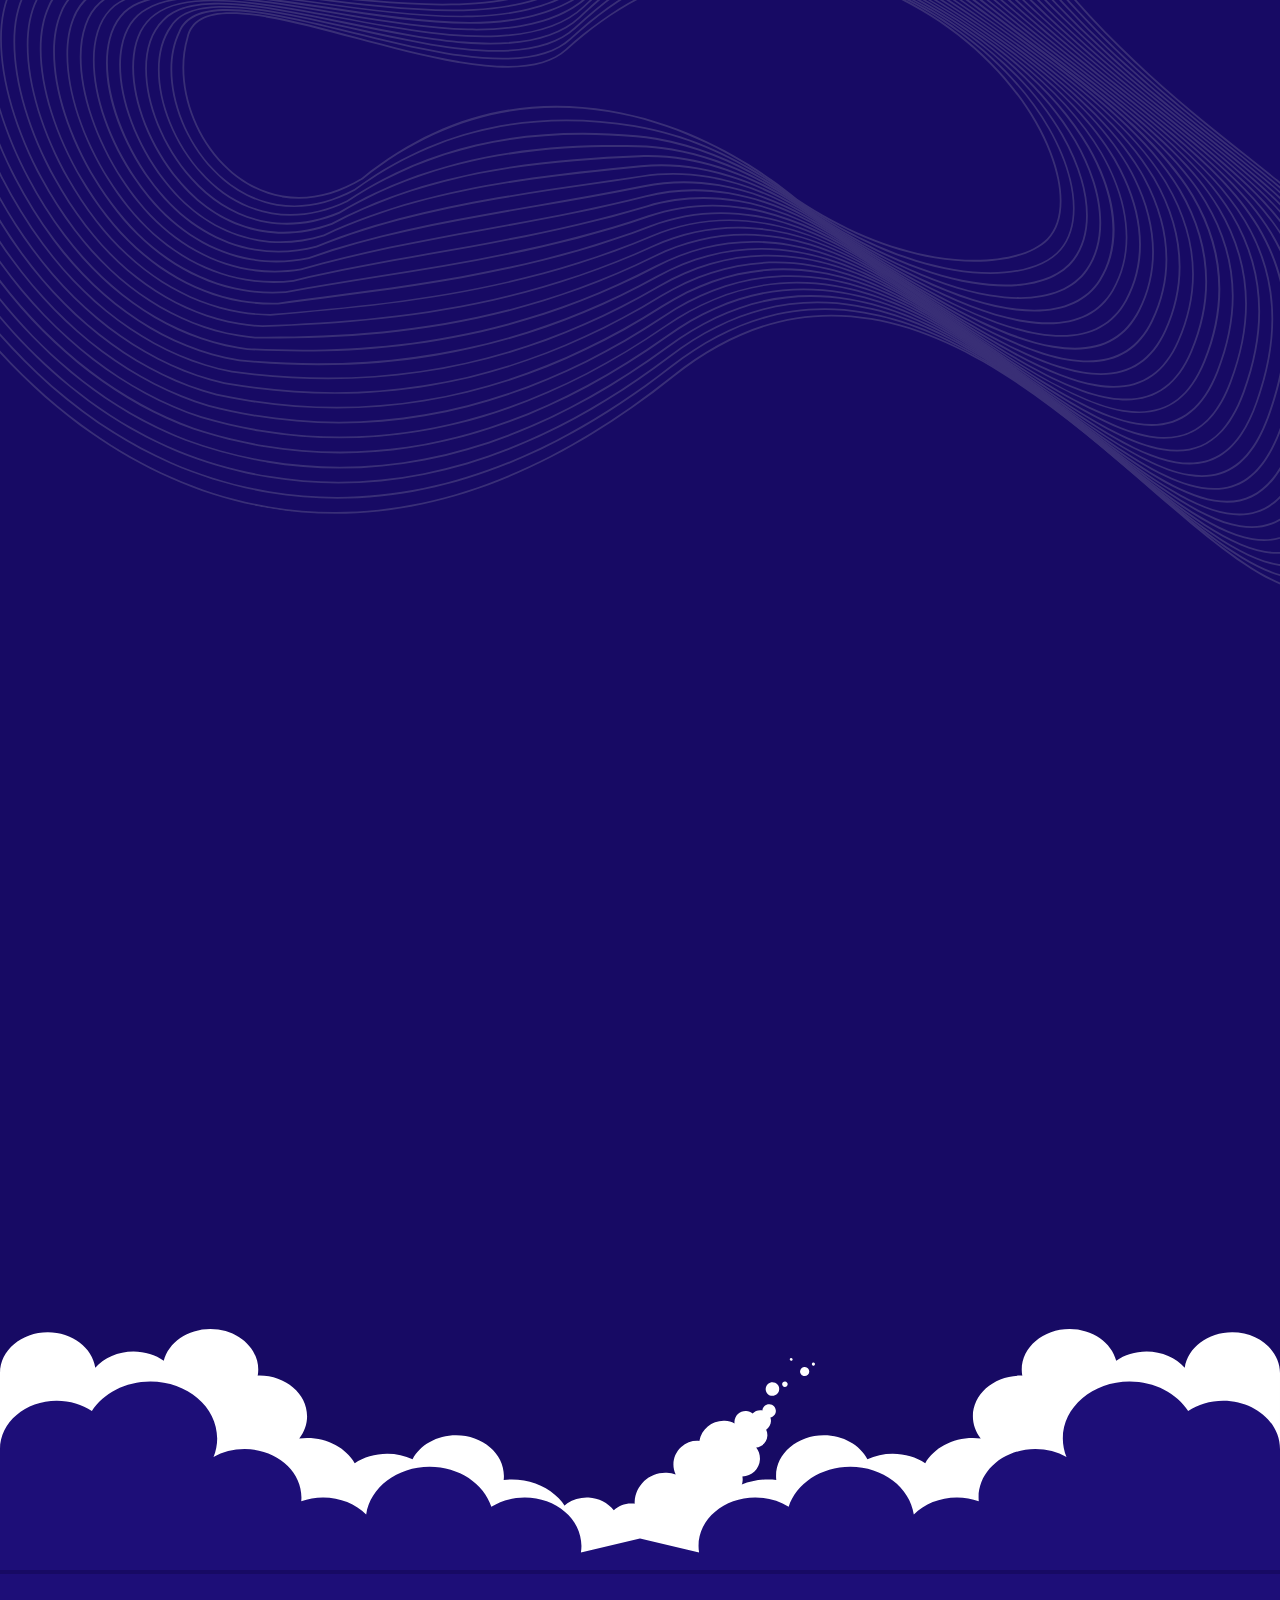
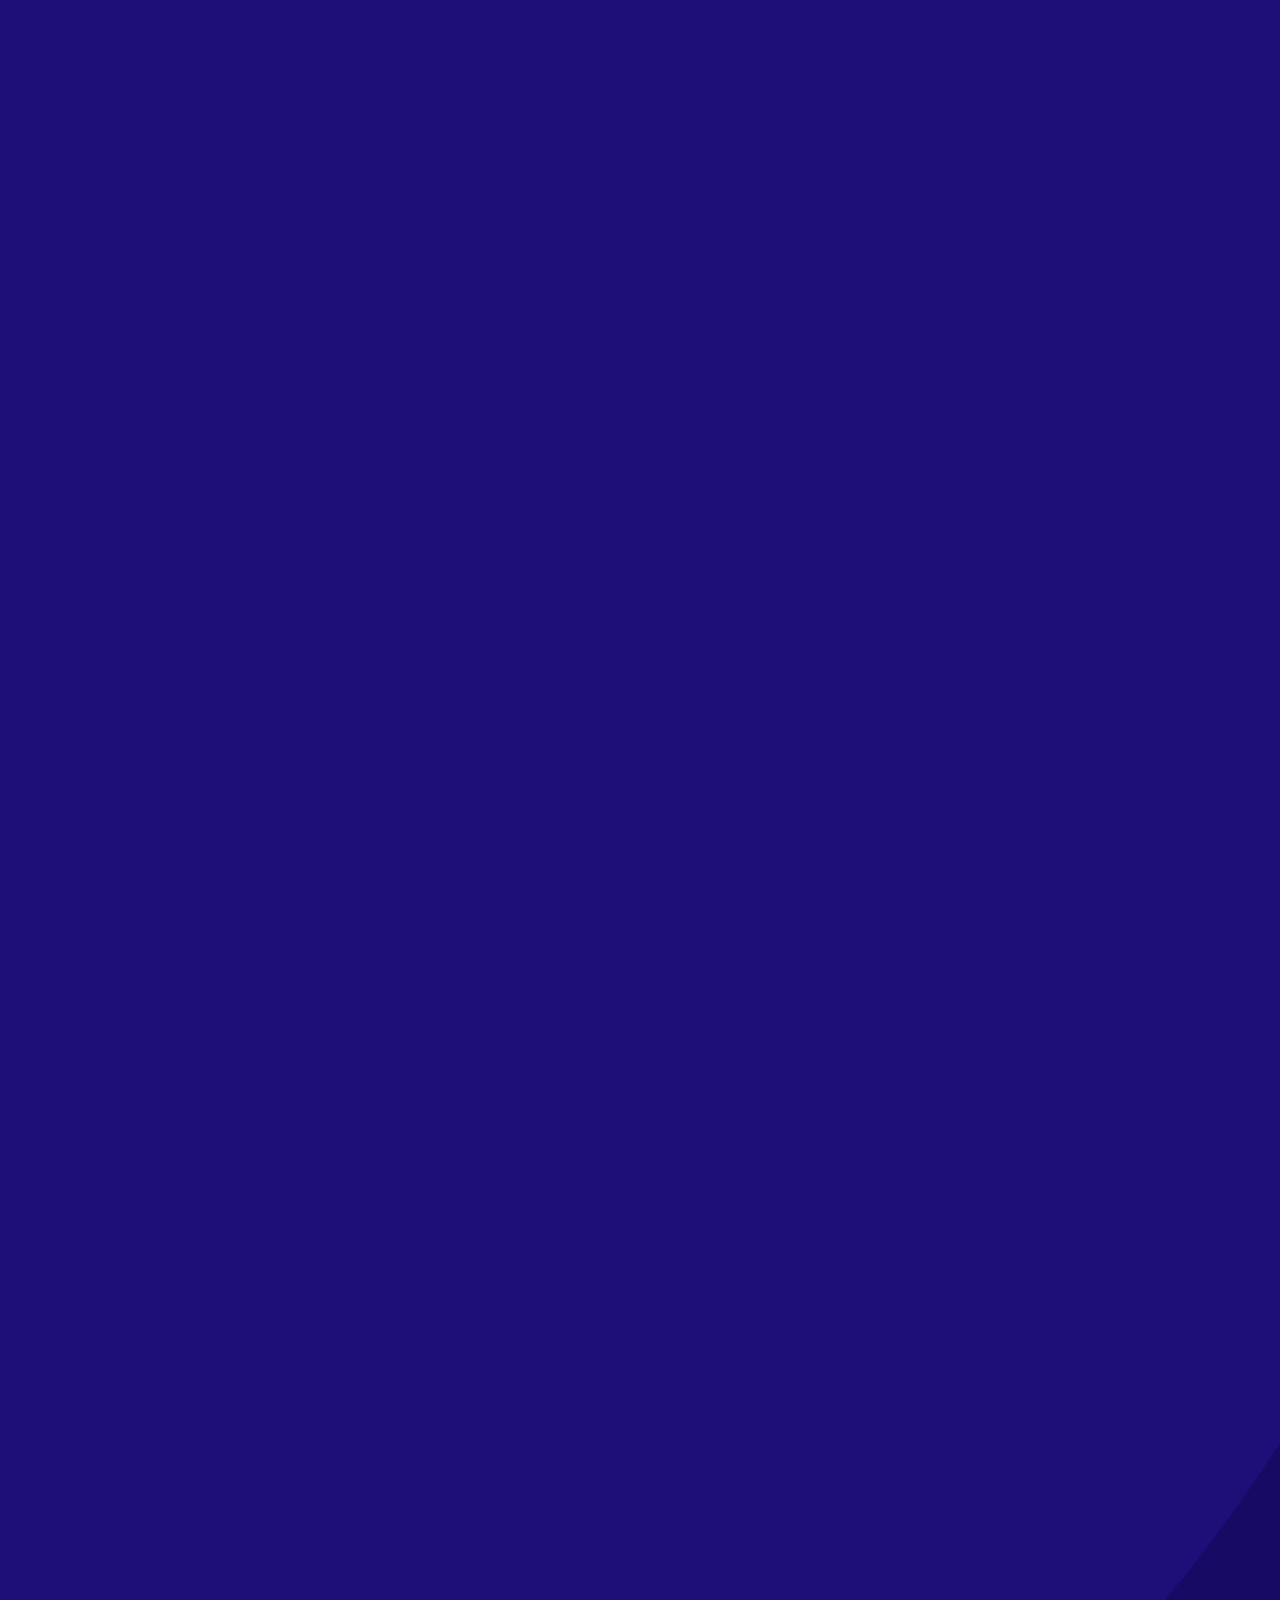
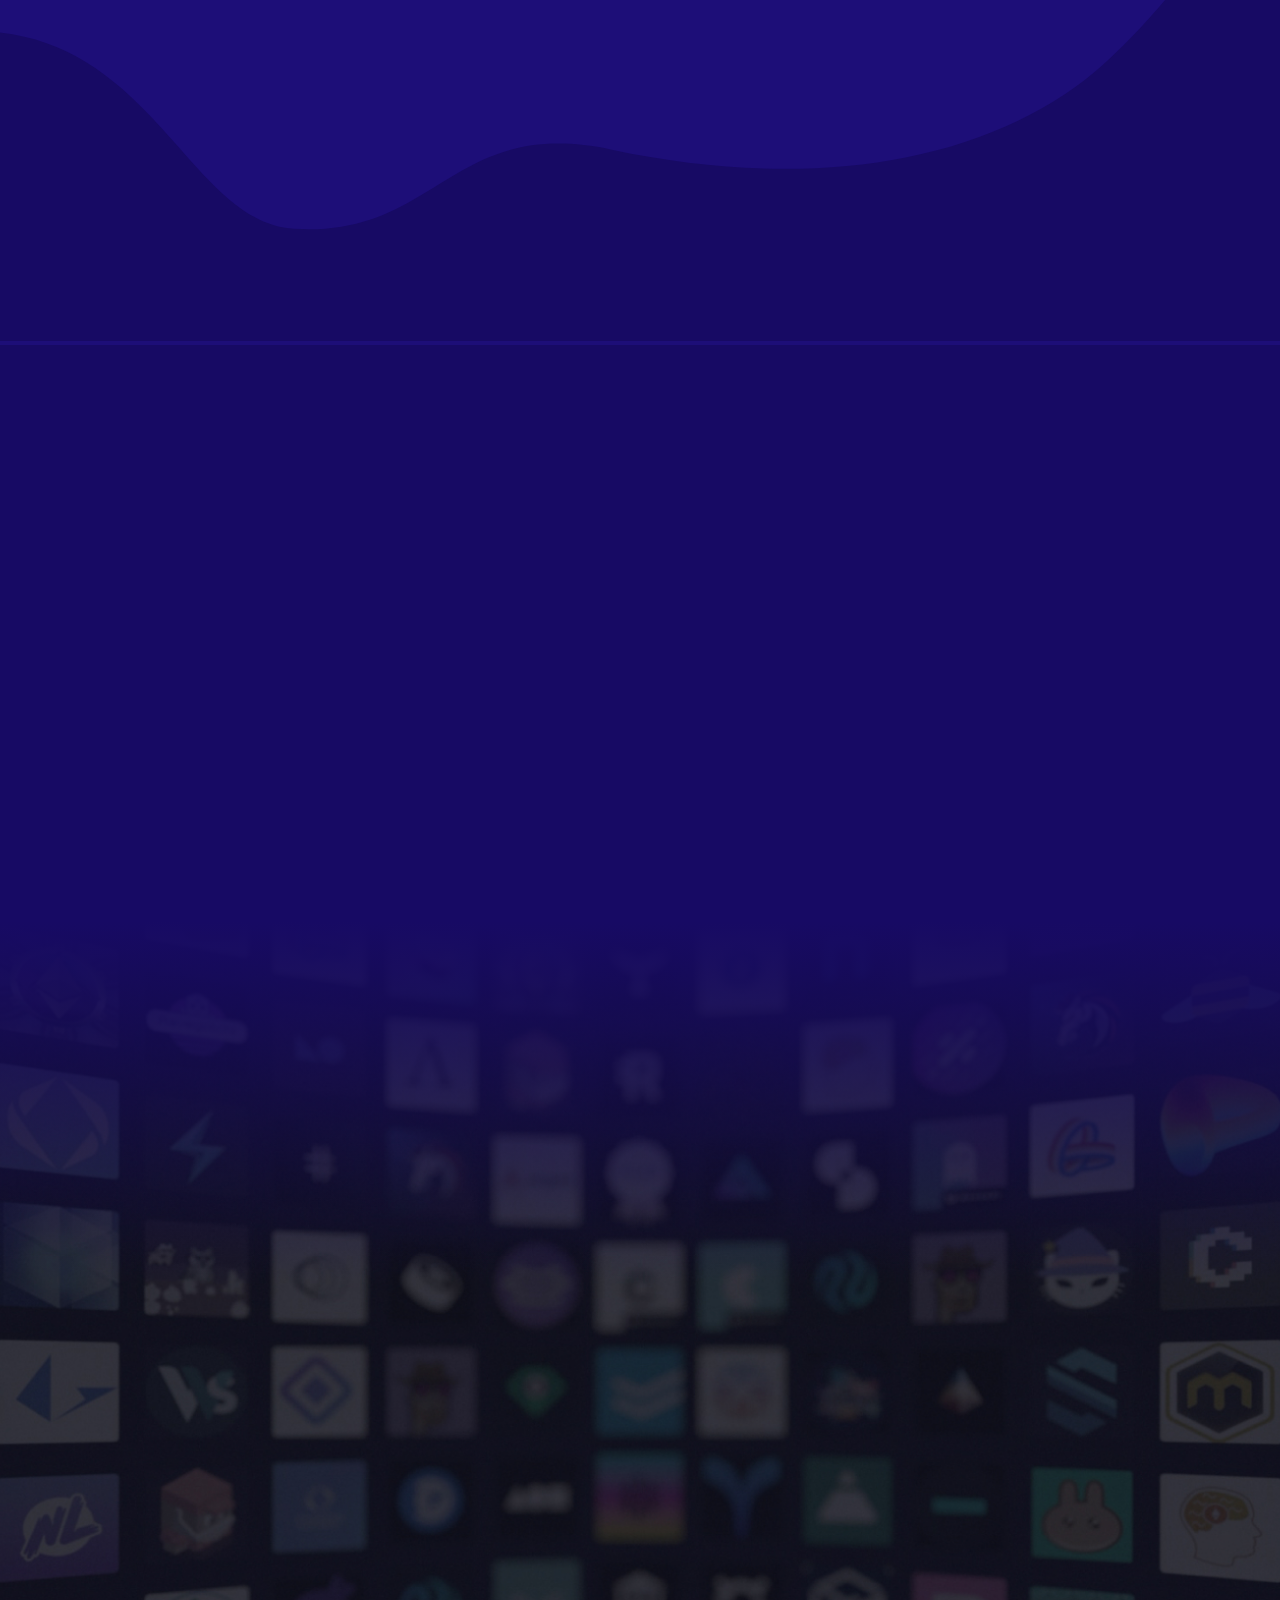
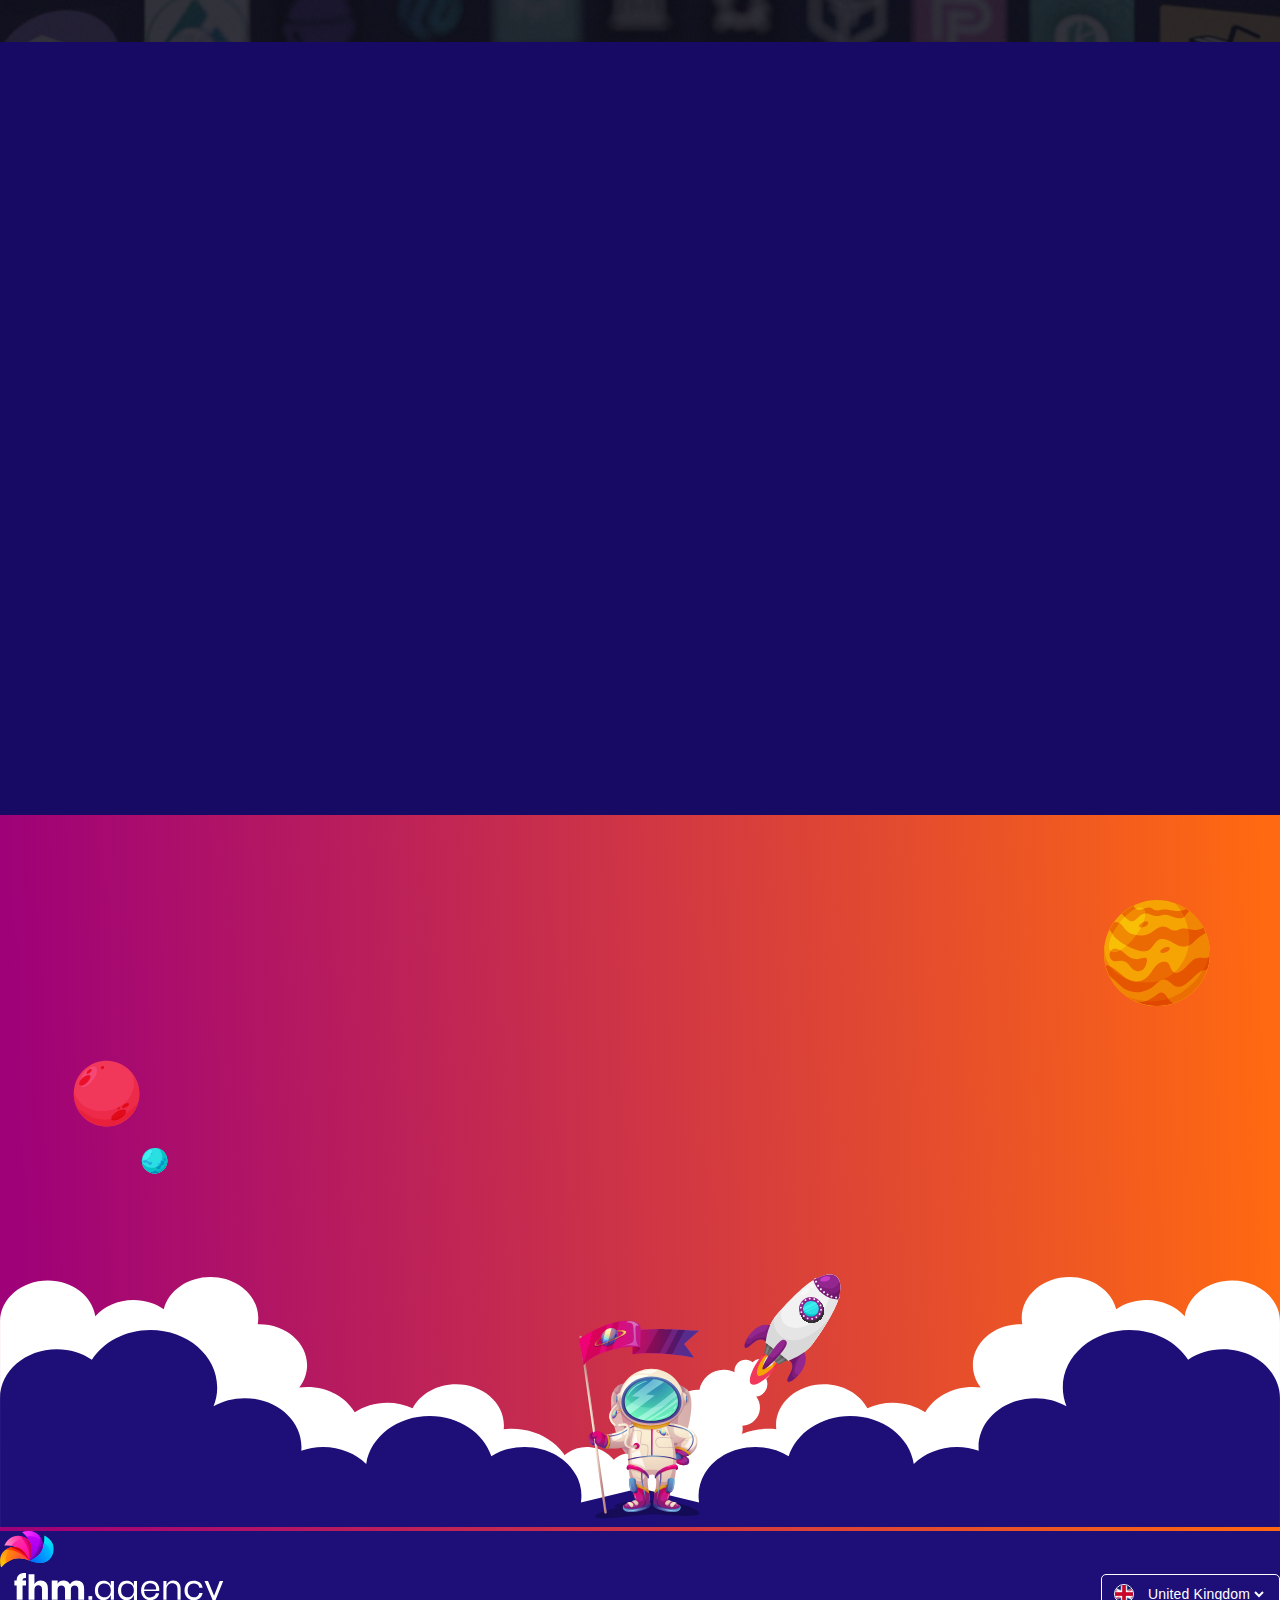
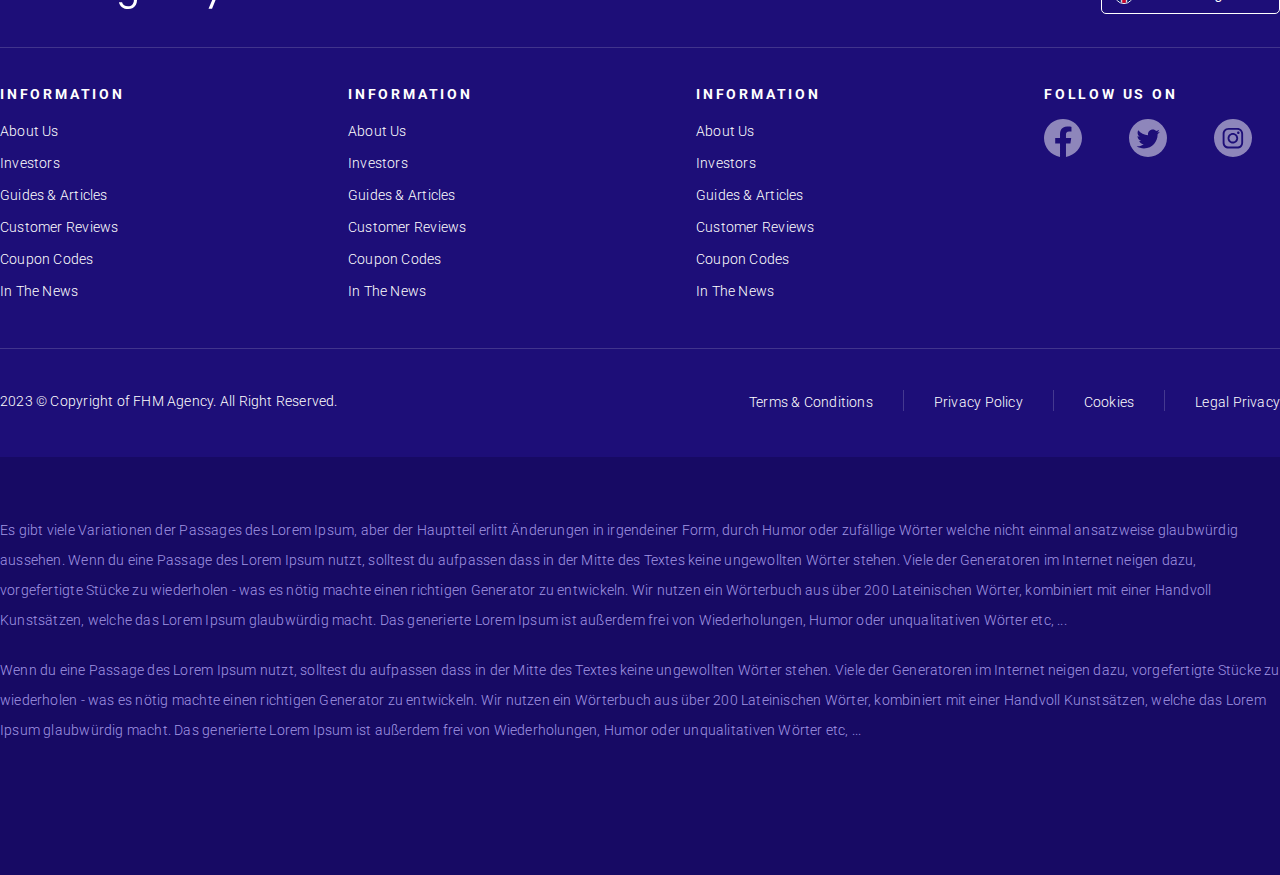
==== commit 78bc3c9f: "commit before push" ====
--- a/about-us.html
+++ b/about-us.html
@@ -20,7 +20,7 @@
   </head>
   <body>
     <!-- START HEADER -->
-    <header id="fhm-header" class="bg-blue">
+    <header id="fhm-header" style="background-color: #170a64">
       <div class="container">
         <div class="topbar">
           <div class="info">
@@ -1126,6 +1126,45 @@
     </section>
     <!-- END SEO -->
 
+    <!-- START NAVBARSIZE -->
+    <section class="navbar-size">
+      <div class="navbar-size-wrapper">
+        <div class="navbar-size-item active">
+          <a href="#">
+            <div class="icon">
+              <img src="./assets/images/icons/home.svg" alt="Home" />
+            </div>
+            <h2 class="text">Home</h2>
+          </a>
+        </div>
+        <div class="navbar-size-item">
+          <a href="#">
+            <div class="icon">
+              <img src="./assets/images/icons/services.svg" alt="Service" />
+            </div>
+            <h2 class="text">Services</h2>
+          </a>
+        </div>
+        <div class="navbar-size-item">
+          <a href="#">
+            <div class="icon">
+              <img src="./assets/images/icons/rocket.svg" alt="Project" />
+            </div>
+            <h2 class="text">Projects</h2>
+          </a>
+        </div>
+        <div class="navbar-size-item">
+          <a href="#">
+            <div class="icon">
+              <img src="./assets/images/icons/phone-msg.svg" alt="Contact" />
+            </div>
+            <h2 class="text">Contact</h2>
+          </a>
+        </div>
+      </div>
+    </section>
+    <!-- END NAVBARSIZE -->
+
     <script
       src="https://cdn.jsdelivr.net/npm/bootstrap@5.0.2/dist/js/bootstrap.bundle.min.js"
       integrity="sha384-MrcW6ZMFYlzcLA8Nl+NtUVF0sA7MsXsP1UyJoMp4YLEuNSfAP+JcXn/tWtIaxVXM"
--- a/assets/css/index.css
+++ b/assets/css/index.css
@@ -137,7 +137,6 @@
   background-color: #ef0276;
   border-radius: 5px;
   display: block;
-  width: -moz-fit-content;
   width: fit-content;
   margin-bottom: 20px;
   text-transform: uppercase;
@@ -178,7 +177,6 @@
   border: 1px solid transparent;
   outline: none;
   display: block;
-  width: -moz-fit-content;
   width: fit-content;
   text-align: center;
   text-transform: uppercase;
@@ -575,7 +573,7 @@
   bottom: 0;
   left: 0;
   width: 100%;
-  z-index: 9;
+  z-index: 15;
   display: none;
 }
 .navbar-size .navbar-size-wrapper {
@@ -713,13 +711,13 @@
 }
 .project-item .image img {
   height: 100%;
-  -o-object-fit: cover;
-     object-fit: cover;
+  object-fit: cover;
   transition: all ease 1s;
 }
 .project-item .title {
   display: -webkit-box;
   -webkit-box-orient: vertical;
+  -o-text-overflow: ellipsis;
   -ms-text-overflow: ellipsis;
   text-overflow: ellipsis;
   overflow: hidden;
@@ -762,8 +760,7 @@
   position: relative;
   z-index: 1;
   height: 100%;
-  -o-object-fit: cover;
-     object-fit: cover;
+  object-fit: cover;
 }
 .gallery .gallery-wrapper .image::before {
   content: "";
@@ -843,8 +840,7 @@
 }
 .testimonials .testimonials-item .image img {
   height: 100%;
-  -o-object-fit: cover;
-     object-fit: cover;
+  object-fit: cover;
 }
 .testimonials .testimonials-item .rating {
   --percent: calc(var(--rating) / 5 * 100%);
@@ -956,8 +952,7 @@
 }
 .video .video-wrapper video {
   height: 100%;
-  -o-object-fit: cover;
-     object-fit: cover;
+  object-fit: cover;
 }
 
 .cta {
@@ -1029,10 +1024,8 @@
 }
 .benefit .benefit-content .content-wrapper .content-image img {
   height: 100%;
-  -o-object-fit: cover;
-     object-fit: cover;
-  -o-object-position: center;
-     object-position: center;
+  object-fit: cover;
+  object-position: center;
 }
 .benefit .benefit-content .content-wrapper .content {
   max-width: 562px;
@@ -1080,6 +1073,17 @@
   color: #fff;
   text-align: center;
 }
+.benefit .benefit-content .content-group .item .read-more {
+  font-size: 12px;
+  line-height: 14px;
+  letter-spacing: 3.6px;
+  display: block;
+  margin-top: 24px;
+  text-transform: uppercase;
+  text-decoration: underline;
+  text-align: center;
+  font-weight: 200;
+}
 
 #fhm-footer .footer-top {
   display: flex;
@@ -1114,8 +1118,7 @@
 }
 #fhm-footer .languages .icon img {
   height: 100%;
-  -o-object-fit: cover;
-     object-fit: cover;
+  object-fit: cover;
 }
 #fhm-footer .languages select {
   outline: none;
@@ -1123,7 +1126,7 @@
   background-color: transparent;
   color: #fff;
   font-size: 14px;
-  letter-spacing: 0.015em;
+  letter-spacing: 0.18px;
 }
 #fhm-footer .languages select option {
   color: #000;
@@ -1271,8 +1274,7 @@
 }
 .blog-item .image img {
   height: 100%;
-  -o-object-fit: cover;
-     object-fit: cover;
+  object-fit: cover;
   transition: all ease 1s;
 }
 .blog-item .content .date {
@@ -1399,10 +1401,12 @@
     white-space: nowrap;
   }
 }
-@media only screen and (max-width: 480px) {
+@media only screen and (max-width: 576px) {
   .container {
     padding: 0 20px;
   }
+}
+@media only screen and (max-width: 480px) {
   .image-border {
     width: 85%;
   }
@@ -1422,14 +1426,14 @@
     padding: 0;
   }
   #fhm-header .topbar {
-    padding: 11px var(--bs-gutter-x, 0.75rem);
+    padding: 11px 20px;
     transform: unset;
     background-color: #170a64;
     justify-content: space-between;
     margin-bottom: 18px;
   }
   #fhm-header .header-wrapper {
-    padding: 0 var(--bs-gutter-x, 0.75rem);
+    padding: 0 20px;
   }
   #fhm-header .logo {
     width: 126px;
@@ -1630,6 +1634,9 @@
   #fhm-footer {
     margin-top: 26px;
   }
+  #fhm-footer .footer-logo {
+    max-width: 160px;
+  }
   #fhm-footer .footer-mid {
     grid-column-gap: 10px;
   }
@@ -1738,8 +1745,7 @@
   border-radius: 20px 50px 20px 50px;
   border: 7px solid #fff;
   height: 100%;
-  -o-object-fit: cover;
-     object-fit: cover;
+  object-fit: cover;
 }
 #home-about .image-border .decor-el:nth-of-type(1) {
   top: -80px;
@@ -1839,8 +1845,7 @@
 }
 #home-services .services-item .image a img {
   height: 100%;
-  -o-object-fit: cover;
-     object-fit: cover;
+  object-fit: cover;
   transition: all ease 1s;
 }
 #home-services .services-item .content {
@@ -1930,7 +1935,7 @@
 }
 #home-advantage .advantage-group .advantage-image {
   position: absolute;
-  top: 0;
+  top: 50px;
   left: 50%;
   transform: translate(-50%, 0%);
   max-width: 614px;
@@ -1990,6 +1995,7 @@
   color: #170a64;
   display: -webkit-box;
   -webkit-box-orient: vertical;
+  -o-text-overflow: ellipsis;
   -ms-text-overflow: ellipsis;
   text-overflow: ellipsis;
   overflow: hidden;
@@ -1997,7 +2003,17 @@
 }
 
 #home-client {
-  margin-top: 160px;
+  margin-top: 40px;
+  padding-top: 120px;
+  background: linear-gradient(0deg, #170a64 0%, rgba(23, 10, 100, 0) 100%);
+  position: relative;
+}
+#home-client::before {
+  position: absolute;
+  top: -150px;
+  left: 0;
+  width: 100%;
+  height: 206px;
 }
 #home-client .client-wrapper {
   display: grid;
@@ -2011,7 +2027,19 @@
 }
 
 #home-video {
-  margin-top: 130px;
+  padding-top: 130px;
+  background-color: #170a64;
+}
+
+#home-blog {
+  padding-top: 139px;
+  margin-top: 0;
+  background: #170a64;
+  padding-bottom: 132px;
+}
+
+#home-cta {
+  margin-top: 0;
 }
 
 @media (min-width: 1400px) {
@@ -2172,9 +2200,17 @@
     width: auto;
   }
 }
+@media only screen and (max-width: 576px) {
+  #home-advantage .advantage-group .advantage-image {
+    margin-bottom: -15px;
+  }
+}
 @media only screen and (max-width: 480px) {
   #home-banner {
     padding: 130px 0 0;
+  }
+  #home-banner .bg {
+    bottom: 80px;
   }
   #home-banner .bg img:nth-child(1) {
     display: none;
@@ -2196,19 +2232,19 @@
   }
   #home-banner .decor-el:nth-of-type(1) {
     width: 65px;
-    bottom: 0;
+    bottom: 102px;
     left: 15px;
     z-index: 2;
   }
   #home-banner .decor-el:nth-of-type(2) {
     top: 53%;
-    width: 50px;
-    left: 60px;
+    width: 26px;
+    left: 103px;
   }
   #home-banner .decor-el:nth-of-type(3) {
-    bottom: 27%;
-    width: 23px;
-    left: 40px;
+    bottom: 35%;
+    width: 13px;
+    left: 76px;
   }
   #home-banner .decor-el:nth-of-type(4) {
     width: 399px;
@@ -2233,7 +2269,7 @@
   #home-about .bg {
     background: #170a64;
     bottom: initial;
-    top: -25px;
+    top: -125px;
   }
   #home-about .image-border {
     width: 100%;
@@ -2343,9 +2379,6 @@
   }
   #home-advantage .advantage-group {
     margin-top: 32px;
-  }
-  #home-advantage .advantage-group .advantage-image {
-    margin-bottom: 0;
   }
   #home-advantage .advantage-item {
     max-width: 181px;
@@ -2369,13 +2402,18 @@
     margin-top: 28px;
   }
   #home-client {
-    margin-top: 58px;
+    margin-top: 18px;
+    padding-top: 40px;
   }
   #home-client .client-item img {
     width: 60%;
   }
   #home-video {
-    margin-top: 58px;
+    padding-top: 58px;
+  }
+  #home-blog {
+    padding-top: 53px;
+    padding-bottom: 71px;
   }
 }
 #project-banner {
@@ -2413,6 +2451,7 @@
   position: relative;
   padding: 250px 0 151px;
   margin-top: 0;
+  background-color: #170a64;
 }
 #project-benefit .curve-bg {
   position: absolute;
@@ -2556,7 +2595,6 @@
   transition-timing-function: cubic-bezier(0.77, 0, 0.175, 1);
 }
 .services .services-slider .services-slider-item {
-  height: -moz-fit-content;
   height: fit-content;
   border-radius: 20px;
   height: 106px;
@@ -2675,8 +2713,7 @@
 }
 .adver .adver-bg img {
   height: 100%;
-  -o-object-fit: cover;
-     object-fit: cover;
+  object-fit: cover;
 }
 .adver .adver-container {
   position: absolute;
@@ -2863,8 +2900,7 @@
   left: 50%;
   width: 125%;
   aspect-ratio: 2000/516;
-  -webkit-clip-path: ellipse(50% 49% at 50% 50%);
-          clip-path: ellipse(50% 49% at 50% 50%);
+  clip-path: ellipse(50% 49% at 50% 50%);
   background-color: #e8f3ff;
 }
 .display.display-software::before {
@@ -3196,7 +3232,6 @@
 .industry .industry-item:hover p,
 .industry .industry-item .active p {
   margin: 18px 0;
-  max-height: -moz-fit-content;
   max-height: fit-content;
 }
 .industry .industry-item:hover .button,
@@ -3374,7 +3409,6 @@
   gap: 65px;
   position: relative;
   z-index: 5;
-  width: -moz-fit-content;
   width: fit-content;
 }
 .process .process-list::after {
@@ -3498,8 +3532,7 @@
   left: 50%;
   width: 125%;
   aspect-ratio: 2000/516;
-  -webkit-clip-path: ellipse(50% 49% at 50% 50%);
-          clip-path: ellipse(50% 49% at 50% 50%);
+  clip-path: ellipse(50% 49% at 50% 50%);
   background-color: #e8f3ff;
   bottom: 0;
   transform: translateY(20%) translateX(-50%);
@@ -3559,7 +3592,6 @@
 }
 .photo .photo-up-item,
 .photo .photo-bottom-item {
-  width: -moz-fit-content;
   width: fit-content;
   height: 365px;
   display: flex;
@@ -3670,8 +3702,7 @@
 }
 .service-contact .service-contact-img img {
   height: 100%;
-  -o-object-fit: cover;
-     object-fit: cover;
+  object-fit: cover;
 }
 .service-contact .service-contact-main {
   width: 50%;
@@ -3722,9 +3753,6 @@
   border-color: rgba(255, 255, 255, 0.5);
   font-size: 12px;
   height: auto;
-}
-.service-contact-form .contact-form-row .contact-form-line input::-moz-placeholder, .service-contact-form .contact-form-row .contact-form-line select::-moz-placeholder, .service-contact-form .contact-form-row .contact-form-line textarea::-moz-placeholder {
-  font-size: 12px;
 }
 .service-contact-form .contact-form-row .contact-form-line input::placeholder,
 .service-contact-form .contact-form-row .contact-form-line select::placeholder,
@@ -3830,8 +3858,7 @@
 .feedback.feedback-col .feedback-img img {
   width: 100%;
   height: 100%;
-  -o-object-fit: cover;
-     object-fit: cover;
+  object-fit: cover;
 }
 
 .saying {
@@ -3850,7 +3877,6 @@
 }
 .saying .saying-slider .swiper-slide,
 .saying .saying-slider-rev .swiper-slide {
-  width: -moz-fit-content;
   width: fit-content;
 }
 .saying.saying-marketing .saying-container {
@@ -3867,7 +3893,6 @@
   z-index: 5;
 }
 .saying.saying-marketing .saying-marketing-slider .swiper-slide {
-  width: -moz-fit-content;
   width: fit-content;
 }
 .saying.saying-marketing .saying-marketing-slider .swiper-slide:first-child {
@@ -3896,8 +3921,7 @@
 }
 .general .general-row .general-img img {
   height: 100%;
-  -o-object-fit: cover;
-     object-fit: cover;
+  object-fit: cover;
 }
 .general .general-row .general-img::after {
   content: "";
@@ -3955,8 +3979,7 @@
   left: 50%;
   width: 150%;
   aspect-ratio: 2048/379;
-  -webkit-clip-path: ellipse(49% 49% at 50% 50%);
-          clip-path: ellipse(49% 49% at 50% 50%);
+  clip-path: ellipse(49% 49% at 50% 50%);
   background-color: #1d0e78;
 }
 .associate::before {
@@ -4098,8 +4121,7 @@
 }
 .provide .provide-item img {
   height: 100%;
-  -o-object-fit: cover;
-     object-fit: cover;
+  object-fit: cover;
 }
 .provide .provide-item::after, .provide .provide-item::before {
   content: "";
@@ -4206,8 +4228,7 @@
 }
 .provide-popup .provide-popup-container .provide-popup-img img {
   height: 100%;
-  -o-object-fit: cover;
-     object-fit: cover;
+  object-fit: cover;
 }
 .provide-popup .provide-popup-container h3 {
   position: relative;
@@ -4256,6 +4277,9 @@
   box-shadow: none;
 }
 
+.quote-popup {
+  z-index: 2000;
+}
 .quote-popup .modal-dialog {
   max-width: 617px;
 }
@@ -4282,6 +4306,7 @@
   max-width: 362px;
 }
 .quote-popup .quote-success {
+  z-index: 2000;
   padding: 106px 65px;
 }
 .quote-popup .quote-success .quote-success-icon {
@@ -4353,10 +4378,8 @@
 }
 .prelude .prelude-bg img {
   height: 100%;
-  -o-object-fit: cover;
-     object-fit: cover;
-  -o-object-position: top right;
-     object-position: top right;
+  object-fit: cover;
+  object-position: top right;
 }
 .prelude .prelude-container {
   position: relative;
@@ -4382,8 +4405,7 @@
 }
 .prelude .prelude-item .prelude-img img {
   height: 100%;
-  -o-object-fit: cover;
-     object-fit: cover;
+  object-fit: cover;
 }
 .prelude .prelude-item p {
   font-weight: 300;
@@ -4416,8 +4438,7 @@
   left: 0;
   width: 100%;
   aspect-ratio: 1600/266;
-  -webkit-clip-path: polygon(100% 0, 0% 100%, 100% 100%);
-          clip-path: polygon(100% 0, 0% 100%, 100% 100%);
+  clip-path: polygon(100% 0, 0% 100%, 100% 100%);
   background-color: #170a64;
 }
 .collab .collab-heading {
@@ -4461,8 +4482,7 @@
   left: 50%;
   width: 125%;
   aspect-ratio: 2000/516;
-  -webkit-clip-path: ellipse(50% 49% at 50% 50%);
-          clip-path: ellipse(50% 49% at 50% 50%);
+  clip-path: ellipse(50% 49% at 50% 50%);
   background-color: #e8f3ff;
   top: 45%;
   transform: translateX(-50%);
@@ -4495,8 +4515,7 @@
 }
 .subcate .subcate-item img {
   height: 100%;
-  -o-object-fit: cover;
-     object-fit: cover;
+  object-fit: cover;
 }
 .subcate .subcate-item::after, .subcate .subcate-item::before {
   content: "";
@@ -4604,8 +4623,7 @@
 .review .review-item .feedback:first-child .feedback-img img {
   width: 100%;
   height: 100%;
-  -o-object-fit: cover;
-     object-fit: cover;
+  object-fit: cover;
 }
 .review .review-item.review-item-reverse {
   grid-template-columns: 5fr 4fr;
@@ -4631,9 +4649,7 @@
   white-space: nowrap;
   transition: all 0.2s;
   will-change: transform;
-  -webkit-user-select: none;
-     -moz-user-select: none;
-          user-select: none;
+  user-select: none;
   cursor: pointer;
   display: flex;
   flex-direction: column;
@@ -4713,8 +4729,7 @@
   }
   .collab::after {
     aspect-ratio: 390/182;
-    -webkit-clip-path: polygon(0 66%, 100% 0, 100% 100%, 0 100%);
-            clip-path: polygon(0 66%, 100% 0, 100% 100%, 0 100%);
+    clip-path: polygon(0 66%, 100% 0, 100% 100%, 0 100%);
   }
   .collab .collab-heading {
     max-width: 700px;
@@ -4955,7 +4970,6 @@
     position: relative;
     padding: 0;
     flex-wrap: nowrap;
-    width: -moz-fit-content;
     width: fit-content;
   }
   .process.process-marketing .process-list::after {
@@ -5032,6 +5046,12 @@
     overflow: hidden;
     -webkit-line-clamp: 2;
   }
+  .review .review-item .feedback:first-child {
+    padding: 20px 10px;
+  }
+  .review .review-item .feedback:first-child .feedback-content p {
+    -webkit-line-clamp: 3;
+  }
   .review .review-item.review-item-reverse {
     grid-template-columns: repeat(1, 1fr);
     gap: 13px;
@@ -5116,8 +5136,7 @@
     position: absolute;
     z-index: 0;
     left: 50%;
-    -webkit-clip-path: ellipse(49% 50% at 50% 50%);
-            clip-path: ellipse(49% 50% at 50% 50%);
+    clip-path: ellipse(49% 50% at 50% 50%);
     width: 110%;
     aspect-ratio: 430/148;
     background-color: #e8f3ff;
@@ -5512,7 +5531,6 @@
     gap: 35px;
   }
   .display .display-statistic .display-statistic-el {
-    width: -moz-fit-content;
     width: fit-content;
   }
   .display.display-software {
@@ -5585,6 +5603,7 @@
     margin-top: -30px;
   }
   .saying.saying-marketing .saying-container::after {
+    bottom: 0;
     aspect-ratio: 390/252;
   }
   .saying.saying-marketing .saying-marketing-slider {
@@ -5859,8 +5878,7 @@
 .blog-highlight .blog-highlight-list {
   display: grid;
   grid-template-columns: repeat(3, 1fr);
-  -moz-column-gap: 74px;
-       column-gap: 74px;
+  column-gap: 74px;
   row-gap: 63px;
 }
 .blog-highlight .blog-item:first-child {
@@ -5922,15 +5940,13 @@
 
 @media only screen and (max-width: 1199px) {
   .blog-highlight .blog-highlight-list {
-    -moz-column-gap: 48px;
-         column-gap: 48px;
+    column-gap: 48px;
     row-gap: 48px;
   }
 }
 @media only screen and (max-width: 991px) {
   .blog-highlight .blog-highlight-list {
-    -moz-column-gap: 24px;
-         column-gap: 24px;
+    column-gap: 24px;
     row-gap: 36px;
   }
 }
@@ -5954,8 +5970,7 @@
 }
 @media only screen and (max-width: 576px) {
   .blog-highlight .blog-highlight-list {
-    -moz-column-gap: 12px;
-         column-gap: 12px;
+    column-gap: 12px;
     row-gap: 30px;
   }
   .blog-list .cta {
@@ -6081,8 +6096,7 @@
 }
 .blog-detail-main .back-page {
   display: inline-flex;
-  -moz-column-gap: 11px;
-       column-gap: 11px;
+  column-gap: 11px;
   align-items: center;
   font-size: 14px;
   font-weight: 400;
@@ -6114,8 +6128,7 @@
 .blog-detail-main .blog-detail-head .blog-detail-head-left {
   display: flex;
   align-items: center;
-  -moz-column-gap: 9px;
-       column-gap: 9px;
+  column-gap: 9px;
   flex: 1;
   font-size: 16px;
   color: #fff;
@@ -6133,8 +6146,7 @@
 }
 .blog-detail-main .blog-detail-head .blog-detail-share {
   display: inline-flex;
-  -moz-column-gap: 9px;
-       column-gap: 9px;
+  column-gap: 9px;
   align-items: center;
   background: transparent;
   border: none;
@@ -6183,8 +6195,7 @@
 }
 .blog-detail-main .blog-detail-content .image-flex {
   display: flex;
-  -moz-column-gap: 44px;
-       column-gap: 44px;
+  column-gap: 44px;
 }
 .blog-detail-main .blog-detail-content .image-flex img {
   flex: 1;
@@ -6192,14 +6203,12 @@
 }
 .blog-detail-main .blog-action-share {
   display: flex;
-  -moz-column-gap: 20px;
-       column-gap: 20px;
+  column-gap: 20px;
   justify-content: center;
 }
 .blog-detail-main .blog-action-share a {
   display: inline-flex;
-  -moz-column-gap: 6px;
-       column-gap: 6px;
+  column-gap: 6px;
   align-items: center;
   justify-content: center;
   padding: 0 12px;
@@ -6234,8 +6243,7 @@
     margin-bottom: 24px;
     border-radius: 10px;
     aspect-ratio: 350/233;
-    -o-object-fit: cover;
-       object-fit: cover;
+    object-fit: cover;
   }
   .blog-detail-main .blog-detail-title {
     font-size: 22px;
@@ -6397,8 +6405,7 @@
 .contact-form-row {
   display: flex;
   row-gap: 20px;
-  -moz-column-gap: 18px;
-       column-gap: 18px;
+  column-gap: 18px;
   flex-wrap: wrap;
 }
 .contact-form-row .contact-form-line {
@@ -6421,15 +6428,7 @@
   line-height: normal;
   letter-spacing: 0.21px;
   -webkit-appearance: none;
-  -moz-appearance: none;
-       appearance: none;
-}
-.contact-form-row .contact-form-line input::-moz-placeholder, .contact-form-row .contact-form-line textarea::-moz-placeholder, .contact-form-row .contact-form-line select::-moz-placeholder {
-  color: #fff;
-  font-size: 14px;
-  font-weight: 200;
-  line-height: normal;
-  letter-spacing: 0.21px;
+  appearance: none;
 }
 .contact-form-row .contact-form-line input::placeholder,
 .contact-form-row .contact-form-line textarea::placeholder,
@@ -6451,9 +6450,7 @@
   appearance: none;
 }
 .contact-form-row .contact-form-line select {
-  -webkit-appearance: none;
-     -moz-appearance: none;
-          appearance: none;
+  appearance: none;
 }
 .contact-form-row .contact-form-line .input-select label {
   position: absolute;
@@ -6589,8 +6586,7 @@
 }
 .contact-us .intro .intro-bg img {
   height: 100%;
-  -o-object-fit: cover;
-     object-fit: cover;
+  object-fit: cover;
   background: #170a64;
 }
 .contact-us .cta {
@@ -6683,8 +6679,7 @@
     display: flex;
     justify-content: space-between;
     flex-wrap: wrap;
-    -moz-column-gap: 60px;
-         column-gap: 60px;
+    column-gap: 60px;
     margin-top: 0;
   }
   .contact-info .contact-info-item {
@@ -6837,8 +6832,13 @@
 }
 #about-banner > .decor-el:nth-child(4) {
   right: 37px;
-  bottom: 0;
+  bottom: -1px;
   z-index: 2;
+}
+#about-banner > .decor-el:nth-child(5) {
+  left: -70px;
+  bottom: 69px;
+  z-index: 0;
 }
 #about-banner > .decor-el:nth-child(6) {
   width: 399px;
@@ -6881,6 +6881,9 @@
 }
 #about-benefit .benefit-content {
   margin-top: 0;
+}
+#about-benefit .content-image {
+  aspect-ratio: 445/484;
 }
 
 #about-advantage {
@@ -7041,6 +7044,13 @@
     transform: translateY(30px);
   }
 }
+@media only screen and (max-width: 576px) {
+  #about-benefit .decor-el {
+    width: 300%;
+    right: -75%;
+    top: 6%;
+  }
+}
 @media only screen and (max-width: 480px) {
   .bg-blue {
     background: transparent;
@@ -7070,11 +7080,16 @@
     display: none;
   }
   #about-banner > .decor-el:nth-child(5) {
-    left: 156px;
+    left: initial;
     bottom: 47px;
+    right: 30%;
   }
   #about-banner > .decor-el:nth-child(6) {
     display: block;
+  }
+  #about-banner img:nth-child(3) {
+    width: calc(100% + 35px);
+    margin-left: -10px;
   }
   #about-benefit {
     padding-top: 44px;
@@ -7090,8 +7105,9 @@
   }
   #about-benefit .decor-el {
     width: 300%;
-    right: -335px;
+    right: -66%;
     z-index: 0;
+    top: -2%;
   }
   #about-benefit .decor-el svg {
     width: 100%;
@@ -7205,8 +7221,7 @@
 }
 .project-highlight .button-group {
   display: inline-flex;
-  -moz-column-gap: 45px;
-       column-gap: 45px;
+  column-gap: 45px;
   row-gap: 20px;
 }
 .project-highlight .button-group .button:first-child {
@@ -7266,14 +7281,12 @@
   left: 0;
   width: 100%;
   transform: translateY(-55%);
-  -o-object-fit: contain;
-     object-fit: contain;
+  object-fit: contain;
   overflow: hidden;
 }
 .project-highlight .decor-el svg {
   width: 100%;
-  -o-object-fit: contain;
-     object-fit: contain;
+  object-fit: contain;
   height: initial;
 }
 
@@ -7288,21 +7301,18 @@
   width: 100%;
 }
 .project-statistic .bg img {
-  -o-object-fit: cover;
-     object-fit: cover;
+  object-fit: cover;
 }
 .project-statistic .project-statistic-list {
   display: flex;
-  -moz-column-gap: 40px;
-       column-gap: 40px;
+  column-gap: 40px;
   row-gap: 70px;
   flex-wrap: wrap;
 }
 .project-statistic .project-statistic-list .project-statistic-item {
   display: flex;
   align-items: flex-start;
-  -moz-column-gap: 12px;
-       column-gap: 12px;
+  column-gap: 12px;
   flex: 0 0 calc(25% - 30px);
   max-width: calc(25% - 30px);
   color: #fff;
@@ -7339,8 +7349,7 @@
   display: flex;
   justify-content: space-between;
   align-items: flex-start;
-  -moz-column-gap: 7.4%;
-       column-gap: 7.4%;
+  column-gap: 7.4%;
   row-gap: 35px;
 }
 .project-overview .heading-block {
@@ -7495,7 +7504,6 @@
   height: 100%;
   right: 0;
   transform: translate(6%, -50%);
-  width: -moz-max-content;
   width: max-content;
 }
 .responsive .responsive-image-light img {
@@ -7535,8 +7543,7 @@
   display: flex;
   justify-content: center;
   flex-wrap: wrap;
-  -moz-column-gap: 45px;
-       column-gap: 45px;
+  column-gap: 45px;
   row-gap: 24px;
   margin: 35px auto 0;
 }
@@ -7660,8 +7667,7 @@
 }
 @media only screen and (max-width: 1023px) {
   .project-statistic .project-statistic-list {
-    -moz-column-gap: 30px;
-         column-gap: 30px;
+    column-gap: 30px;
     row-gap: 30px;
   }
   .project-statistic .project-statistic-list .project-statistic-item {
@@ -7779,8 +7785,7 @@
     border-width: 4px 4px 0 4px;
   }
   .project-highlight .button-group {
-    -moz-column-gap: 20px;
-         column-gap: 20px;
+    column-gap: 20px;
     flex-wrap: wrap;
   }
   .project-highlight .button-group .button {
@@ -7802,12 +7807,10 @@
     padding: 140px 0 50px 0;
   }
   .project-statistic .project-statistic-list {
-    -moz-column-gap: 20px;
-         column-gap: 20px;
+    column-gap: 20px;
   }
   .project-statistic .project-statistic-list .project-statistic-item {
-    -moz-column-gap: 10px;
-         column-gap: 10px;
+    column-gap: 10px;
     flex: 0 0 calc(50% - 10px);
     max-width: calc(50% - 10px);
   }
@@ -7888,8 +7891,7 @@
   }
   .project-detail-cta .project-detail-cta-button {
     margin: 20px auto 0;
-    -moz-column-gap: 38px;
-         column-gap: 38px;
+    column-gap: 38px;
   }
   .project-detail-cta .project-detail-cta-button .button {
     padding: 10px 15px;
@@ -7982,14 +7984,12 @@
 #fhm-header .mega-menu-wrap {
   display: flex;
   justify-content: space-between;
-  -moz-column-gap: 6.2%;
-       column-gap: 6.2%;
+  column-gap: 6.2%;
 }
 #fhm-header .mega-menu-wrap .mega-menu-list {
   flex: 1;
   display: flex;
-  -moz-column-gap: 77px;
-       column-gap: 77px;
+  column-gap: 77px;
   row-gap: 45px;
 }
 #fhm-header .mega-menu-wrap .mega-menu-col h4 {
@@ -8041,8 +8041,7 @@
   display: flex;
   justify-content: flex-end;
   align-items: center;
-  -moz-column-gap: 10px;
-       column-gap: 10px;
+  column-gap: 10px;
 }
 #fhm-header .mega-menu-wrap .mega-menu-image .mega-menu-link a {
   color: #214336;
@@ -8073,8 +8072,7 @@
 .intro .intro-bg img {
   width: 100%;
   height: 100%;
-  -o-object-fit: cover;
-     object-fit: cover;
+  object-fit: cover;
 }
 .intro .intro-container {
   position: absolute;
@@ -8160,7 +8158,6 @@
   transition-timing-function: cubic-bezier(0.77, 0, 0.175, 1);
 }
 .list-services .services .services-slider .services-slider-item {
-  height: -moz-fit-content;
   height: fit-content;
   border-radius: 20px;
   height: 106px;
@@ -8260,8 +8257,7 @@
 .list-services .services .services-slider-img .swiper-slide img {
   width: 100%;
   height: 100%;
-  -o-object-fit: cover;
-     object-fit: cover;
+  object-fit: cover;
 }
 .list-services .cta {
   margin-top: 53px;
@@ -8371,14 +8367,12 @@
 #fhm-header .mega-menu-wrap {
   display: flex;
   justify-content: space-between;
-  -moz-column-gap: 6.2%;
-       column-gap: 6.2%;
+  column-gap: 6.2%;
 }
 #fhm-header .mega-menu-wrap .mega-menu-list {
   flex: 1;
   display: flex;
-  -moz-column-gap: 77px;
-       column-gap: 77px;
+  column-gap: 77px;
   row-gap: 45px;
 }
 #fhm-header .mega-menu-wrap .mega-menu-col h4 {
@@ -8430,8 +8424,7 @@
   display: flex;
   justify-content: flex-end;
   align-items: center;
-  -moz-column-gap: 10px;
-       column-gap: 10px;
+  column-gap: 10px;
 }
 #fhm-header .mega-menu-wrap .mega-menu-image .mega-menu-link a {
   color: #214336;
@@ -8454,7 +8447,7 @@
 
 #notfound {
   position: relative;
-  padding: 103px 0 747px;
+  padding: 103px 0 796px;
 }
 #notfound .bg {
   position: absolute;
@@ -8494,16 +8487,29 @@
   margin-top: 40px;
 }
 #notfound .notfound-image {
+  position: absolute;
+  right: -102px;
+  top: 183px;
   max-width: 760px;
   width: 100%;
-  transform: translateY(80px);
-}
-
-@media (min-width: 1400px) {
-  #notfound .container {
-    max-width: 1320px;
-    margin-right: 0;
-    padding-right: 0;
+}
+
+@media only screen and (max-width: 1199px) {
+  #notfound {
+    padding-bottom: 460px;
+  }
+  #notfound .notfound-image {
+    display: none;
+  }
+  #notfound .notfound-wrapper {
+    justify-content: center;
+  }
+  #notfound .notfound-wrapper * {
+    text-align: center;
+  }
+  #notfound .notfound-wrapper .button {
+    margin-left: auto;
+    margin-right: auto;
   }
 }
 @media only screen and (max-width: 991px) {
@@ -8536,6 +8542,11 @@
   #notfound {
     padding-top: 0;
     padding-bottom: 240px;
+    height: 100vh;
+    display: flex;
+    justify-content: center;
+    align-items: center;
+    gap: unset;
   }
   #notfound .notfound-wrapper {
     gap: 150px;
@@ -8553,4 +8564,20 @@
     padding: 30px;
     font-size: 14px;
   }
+}
+@media only screen and (max-width: 480px) {
+  #about-benefit {
+    padding-bottom: 8px;
+  }
+  #about-benefit .quote.quote-m {
+    letter-spacing: 0.21px;
+    line-height: 40px;
+    margin-bottom: 43px;
+  }
+  #about-benefit .benefit-content .content-group {
+    margin-bottom: 60px;
+  }
+  #project-benefit {
+    padding: 100px 0 60px;
+  }
 }